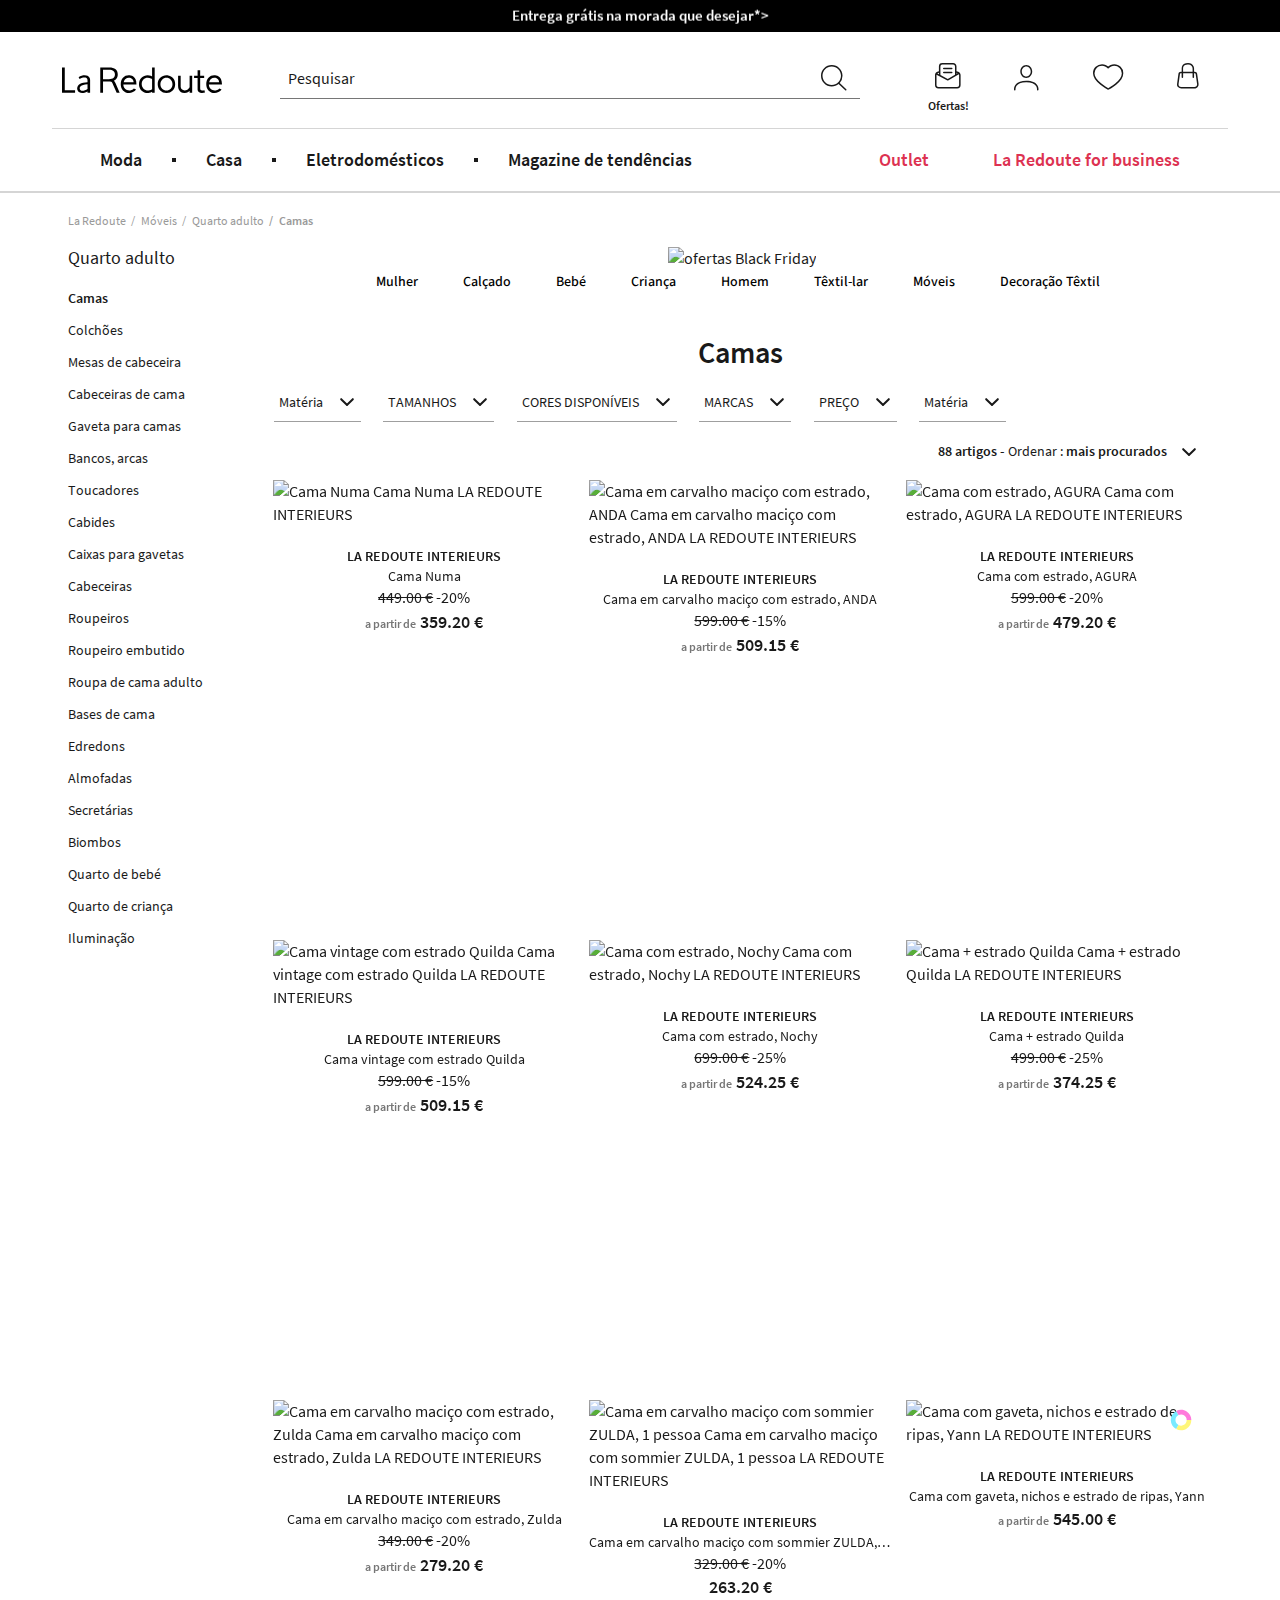
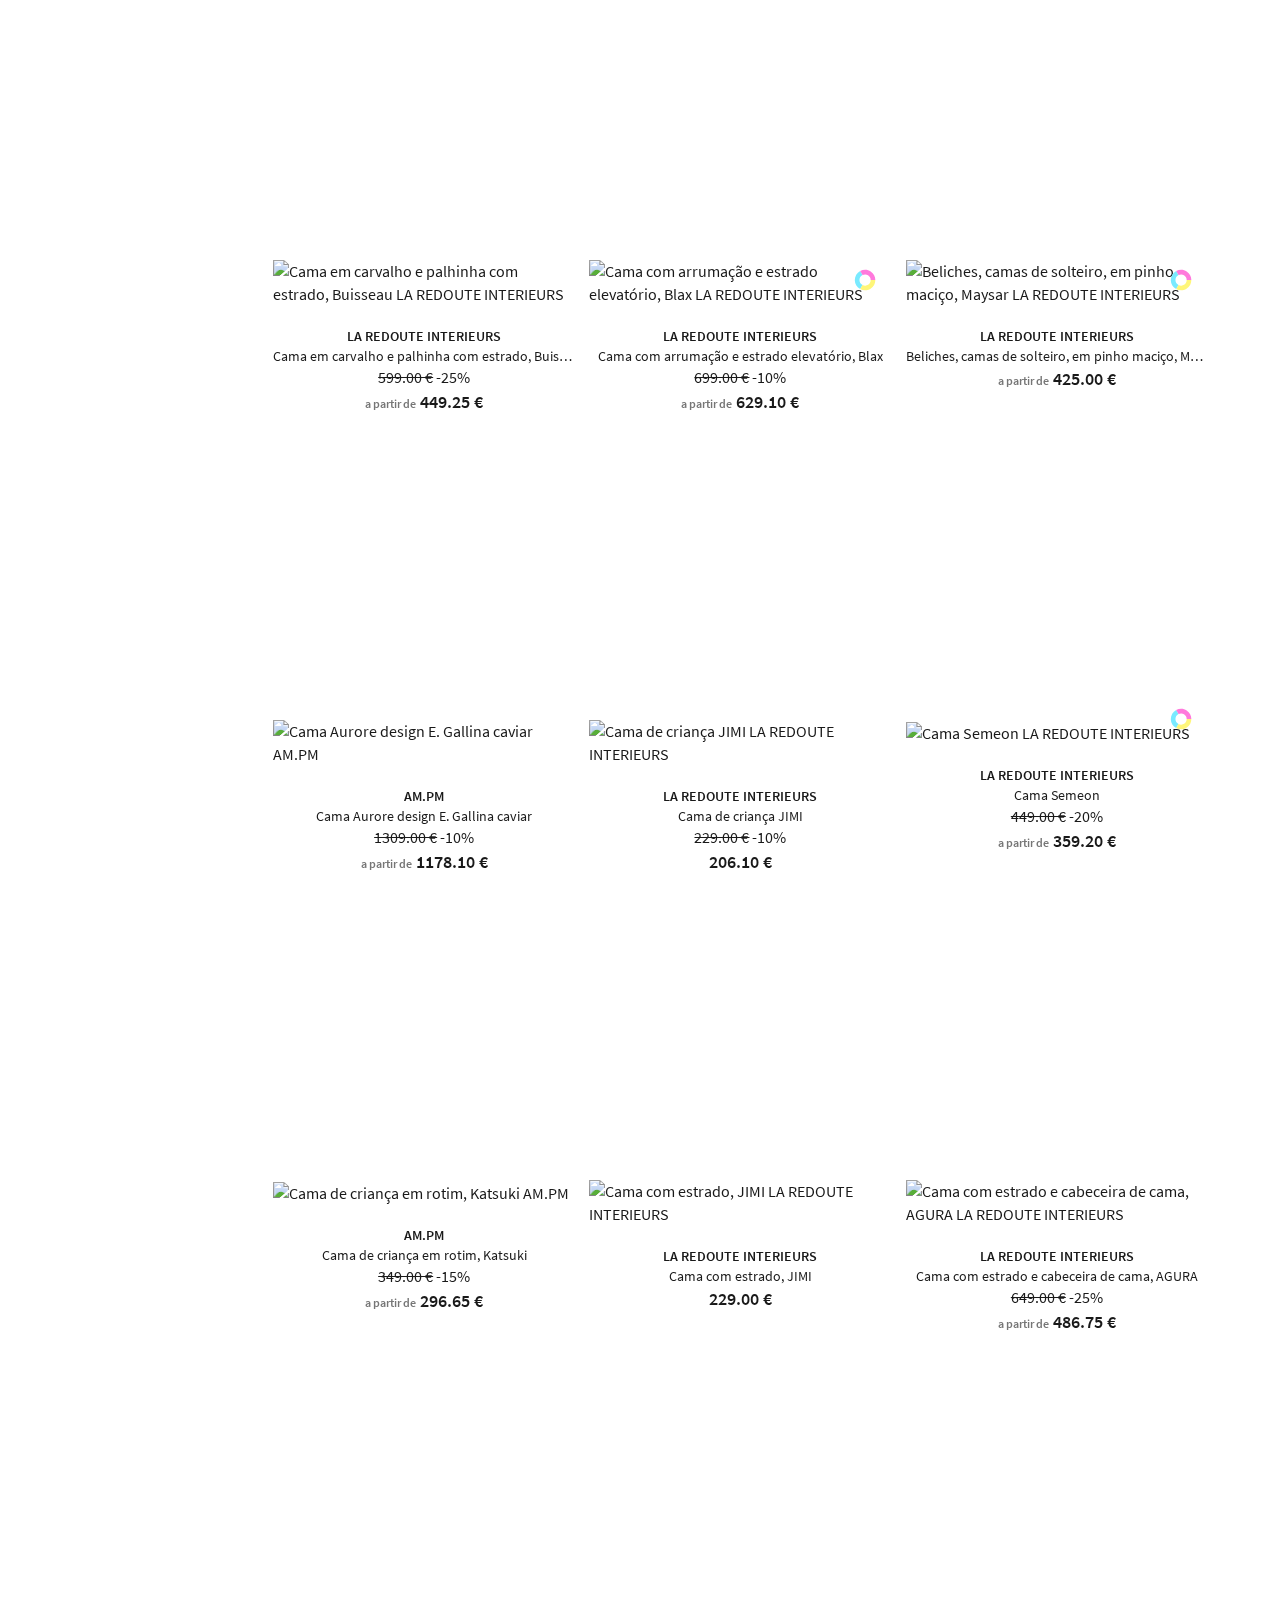
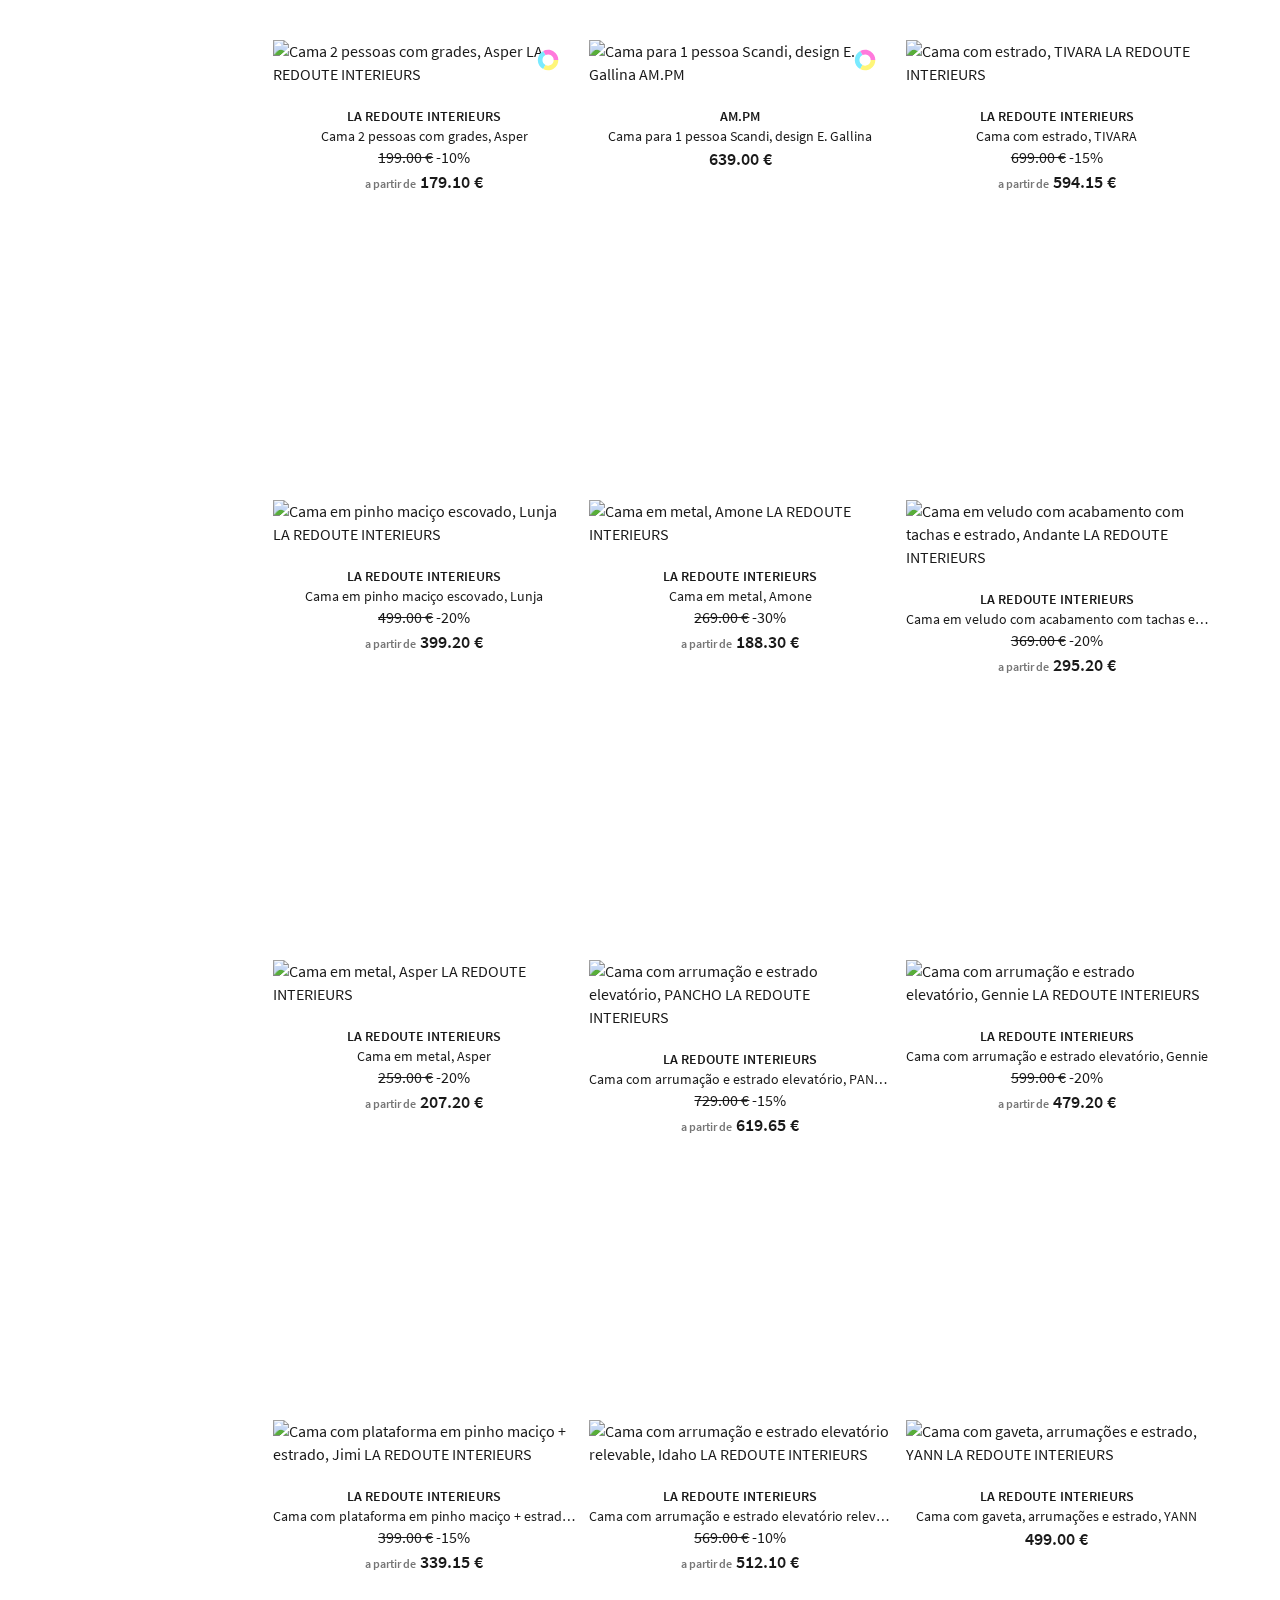
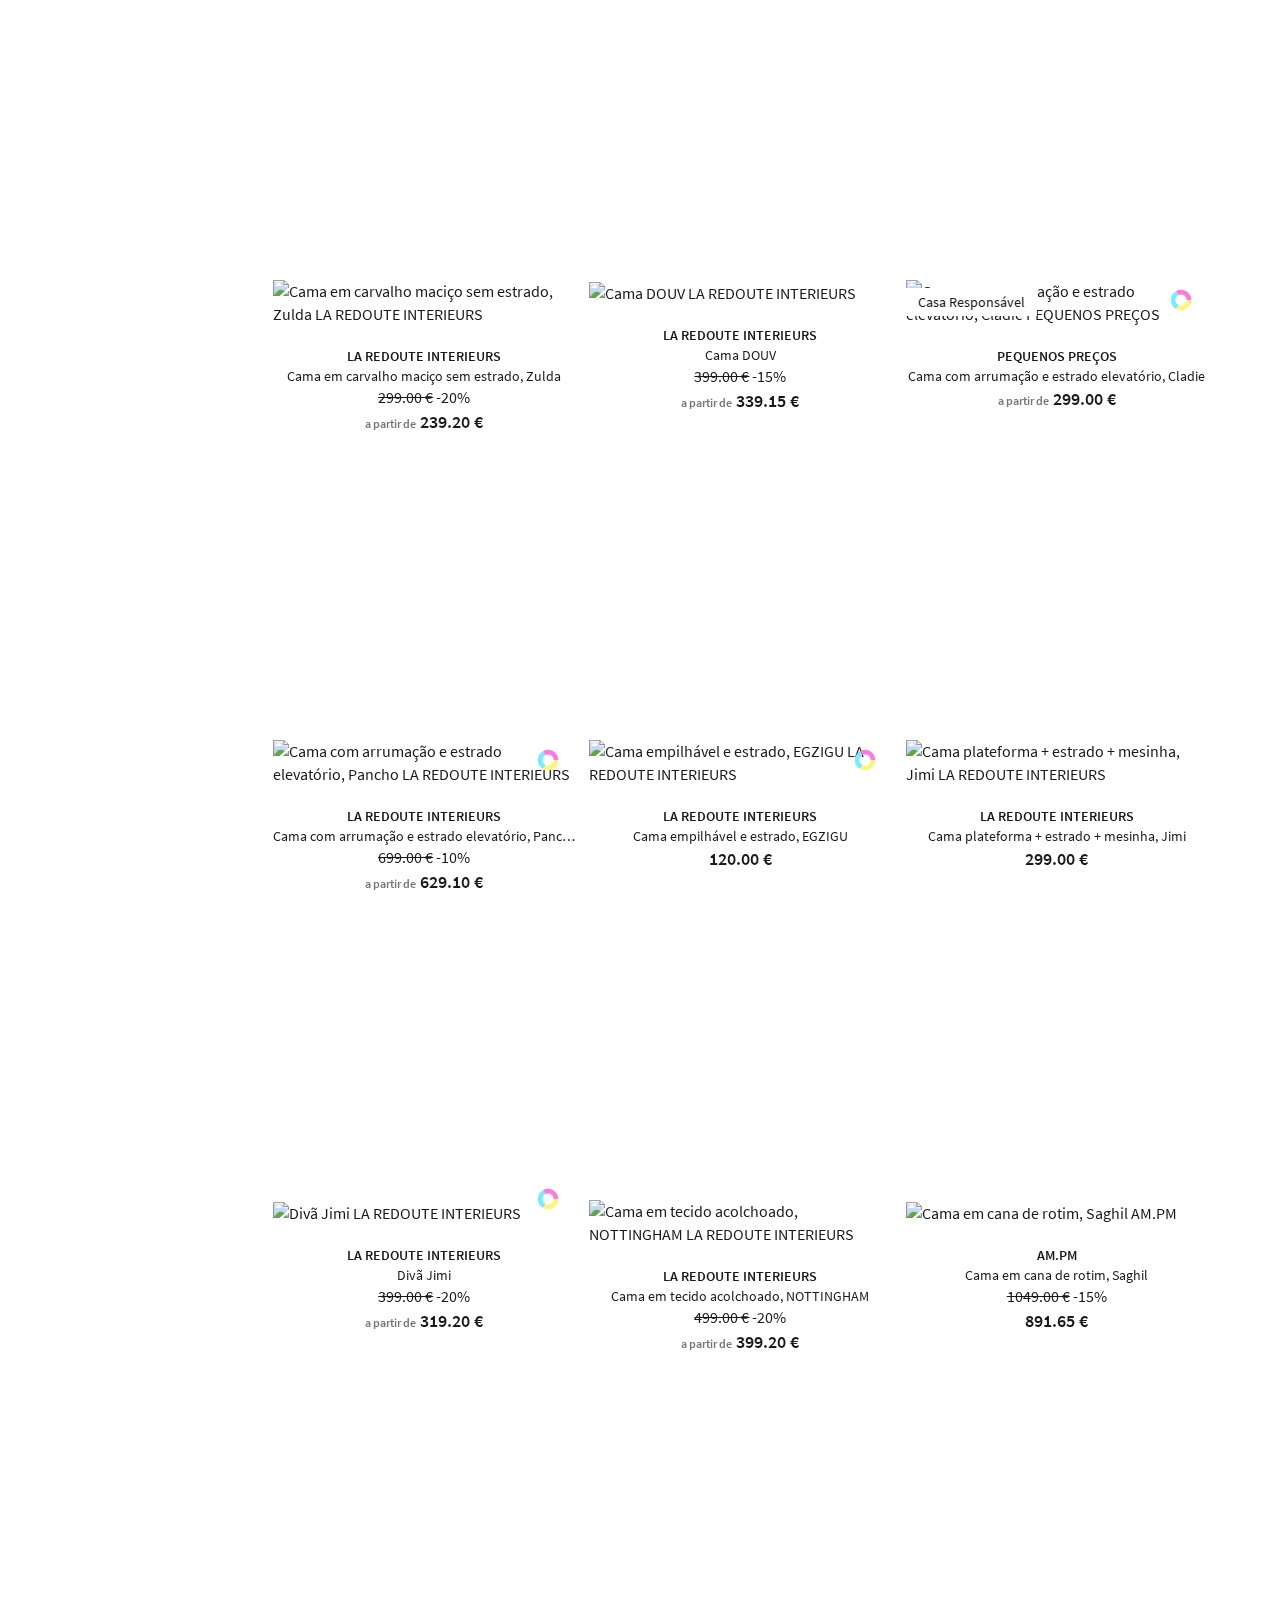
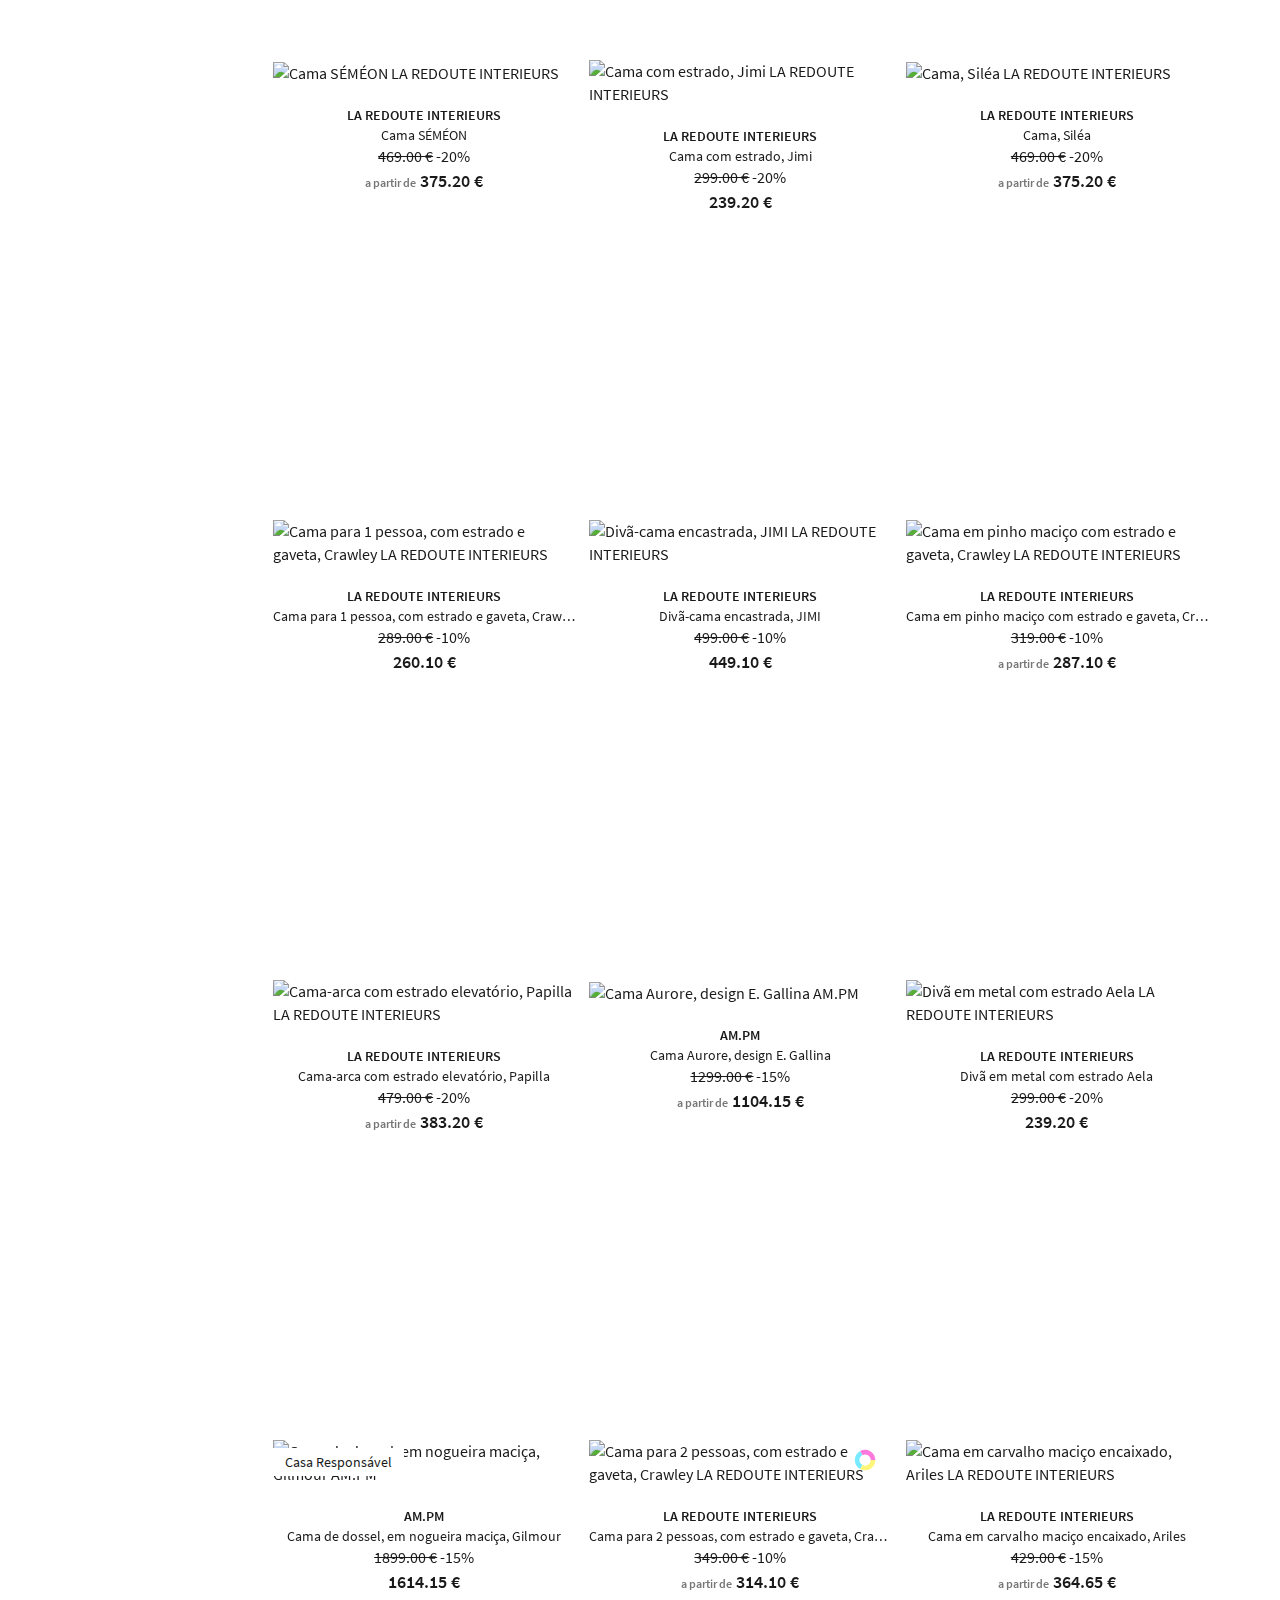
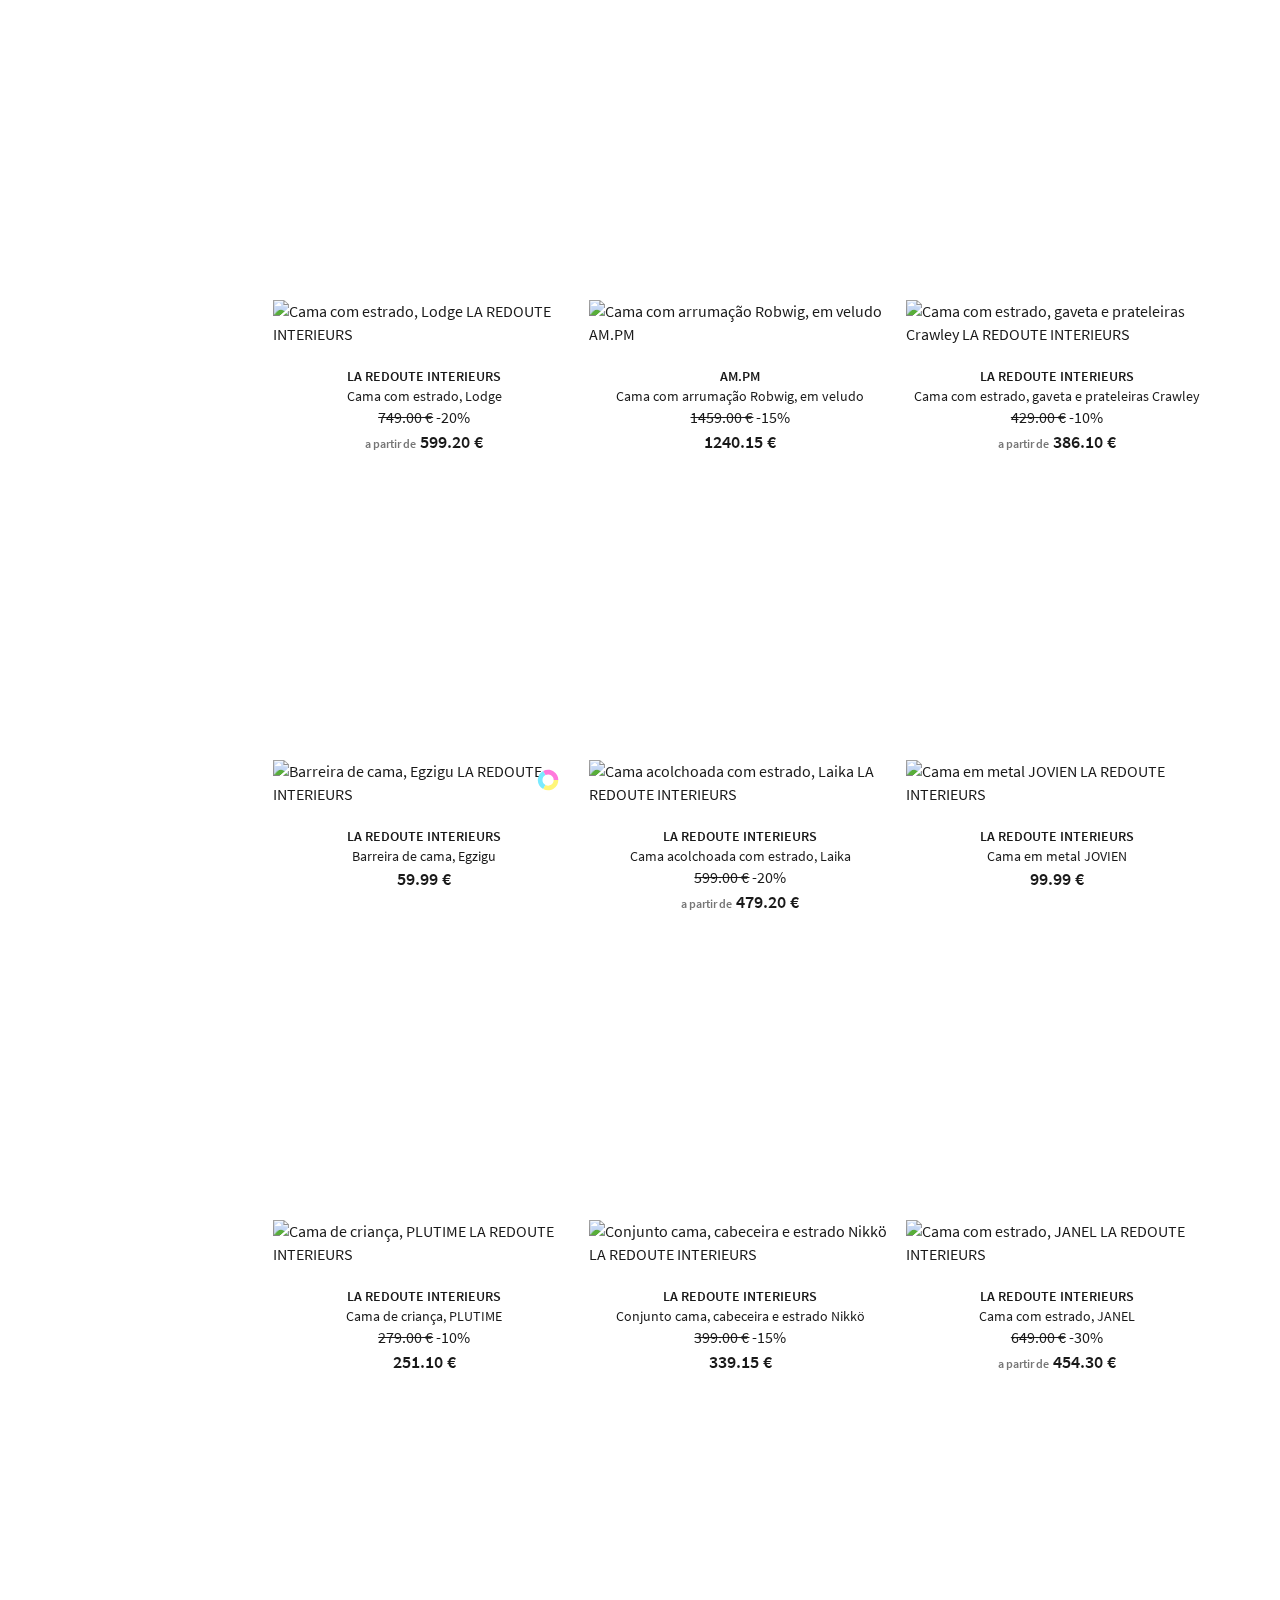
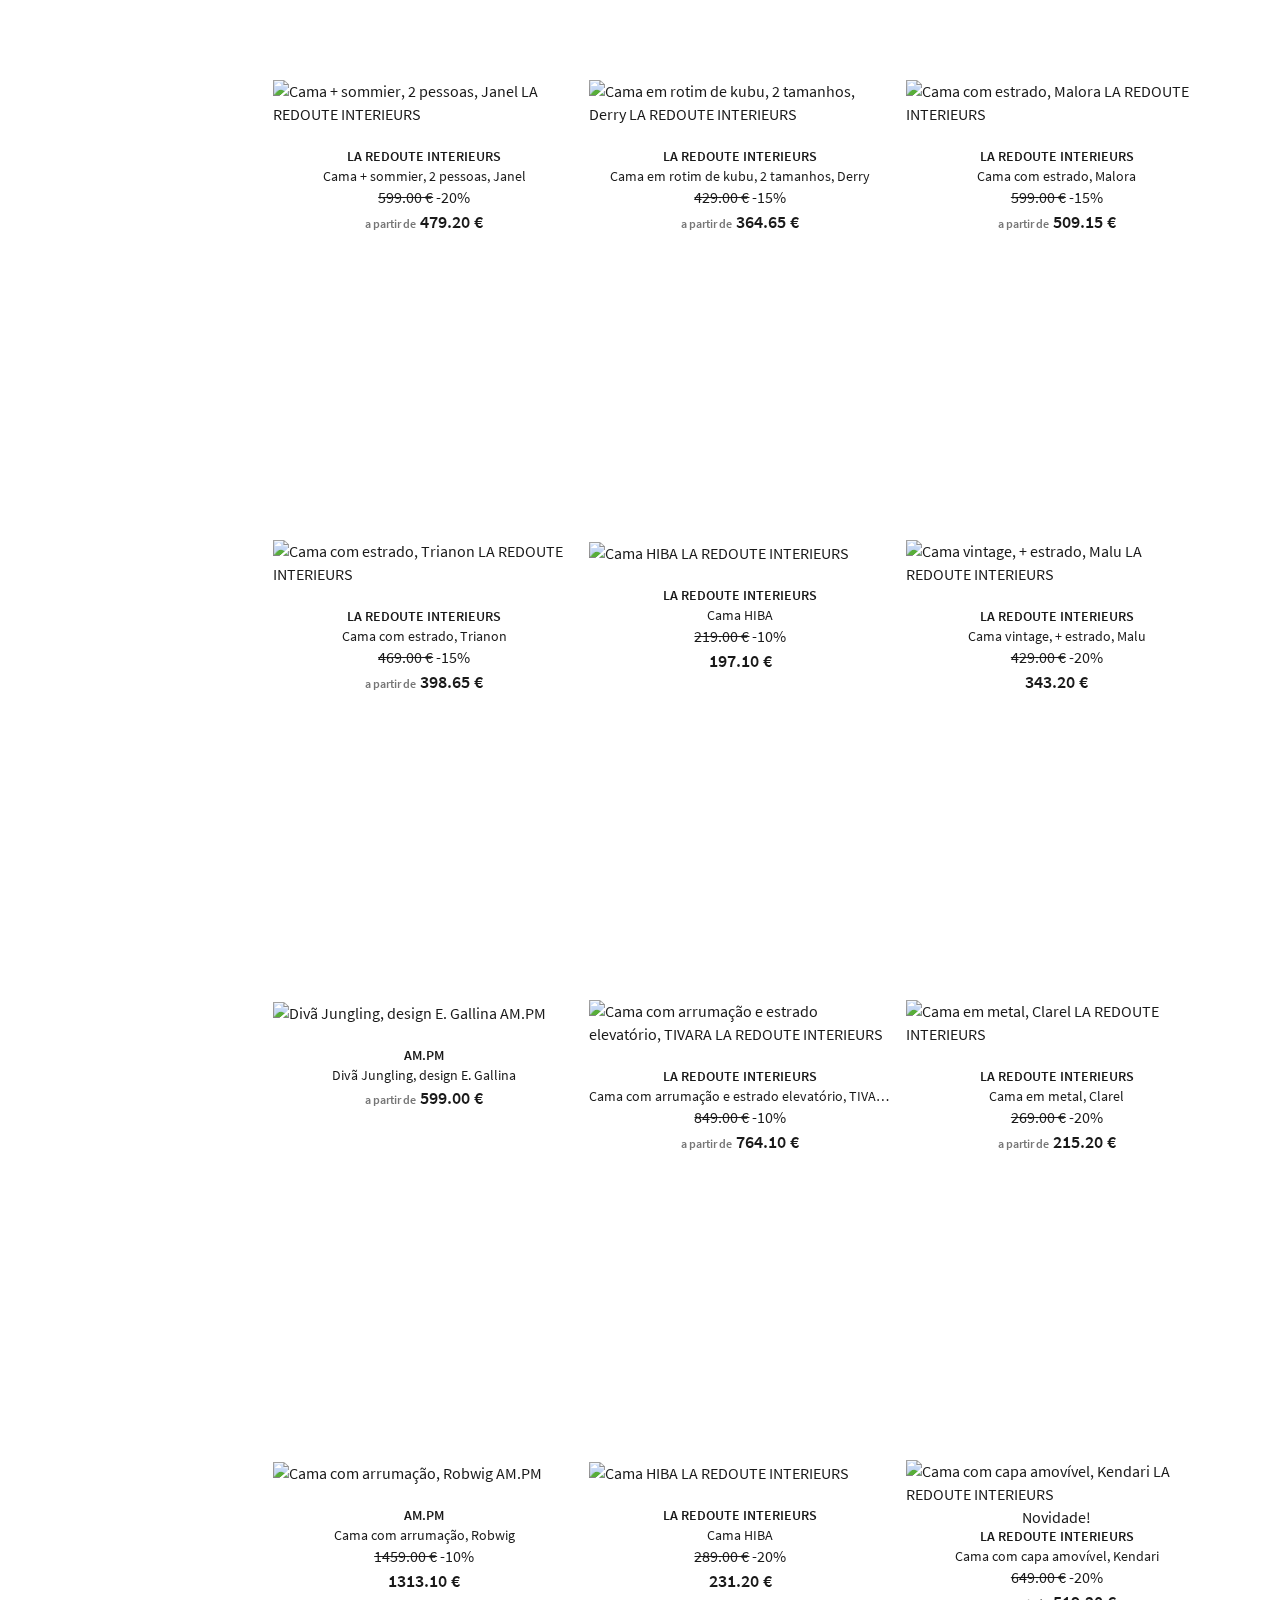
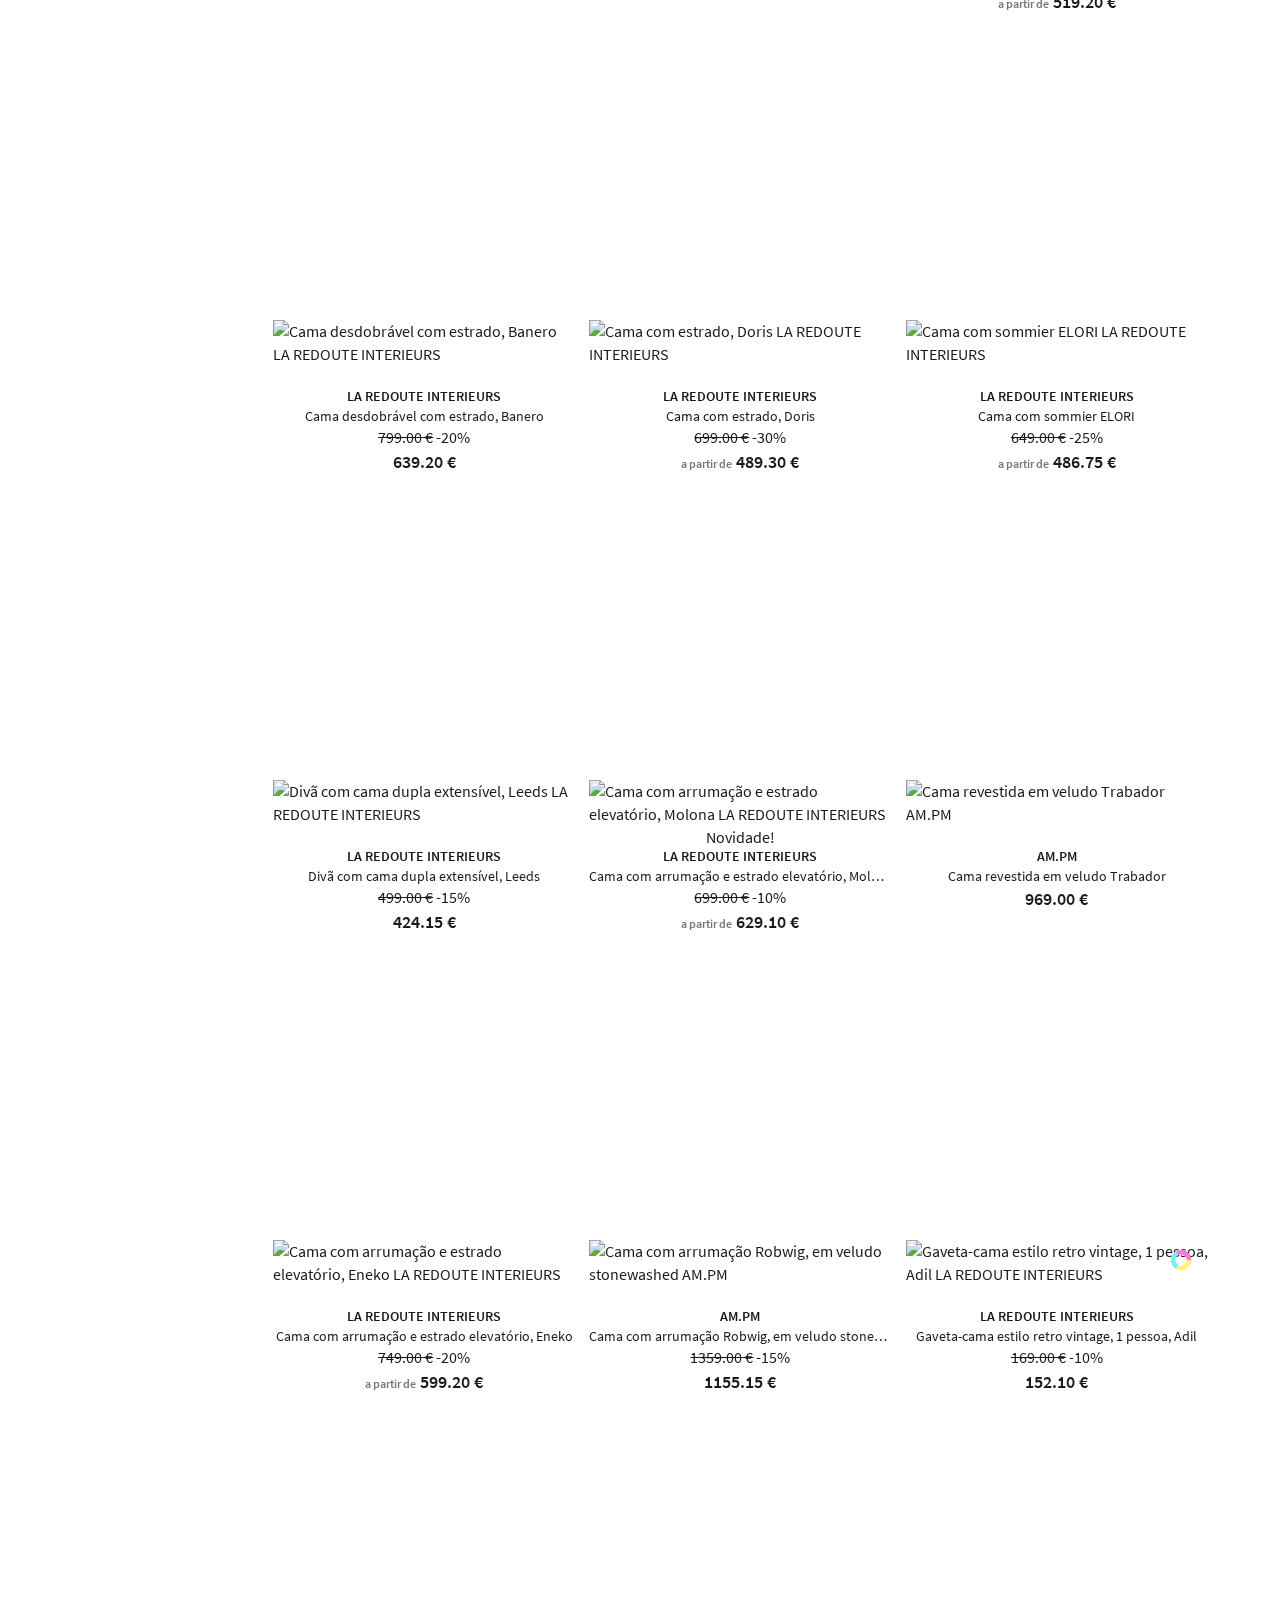
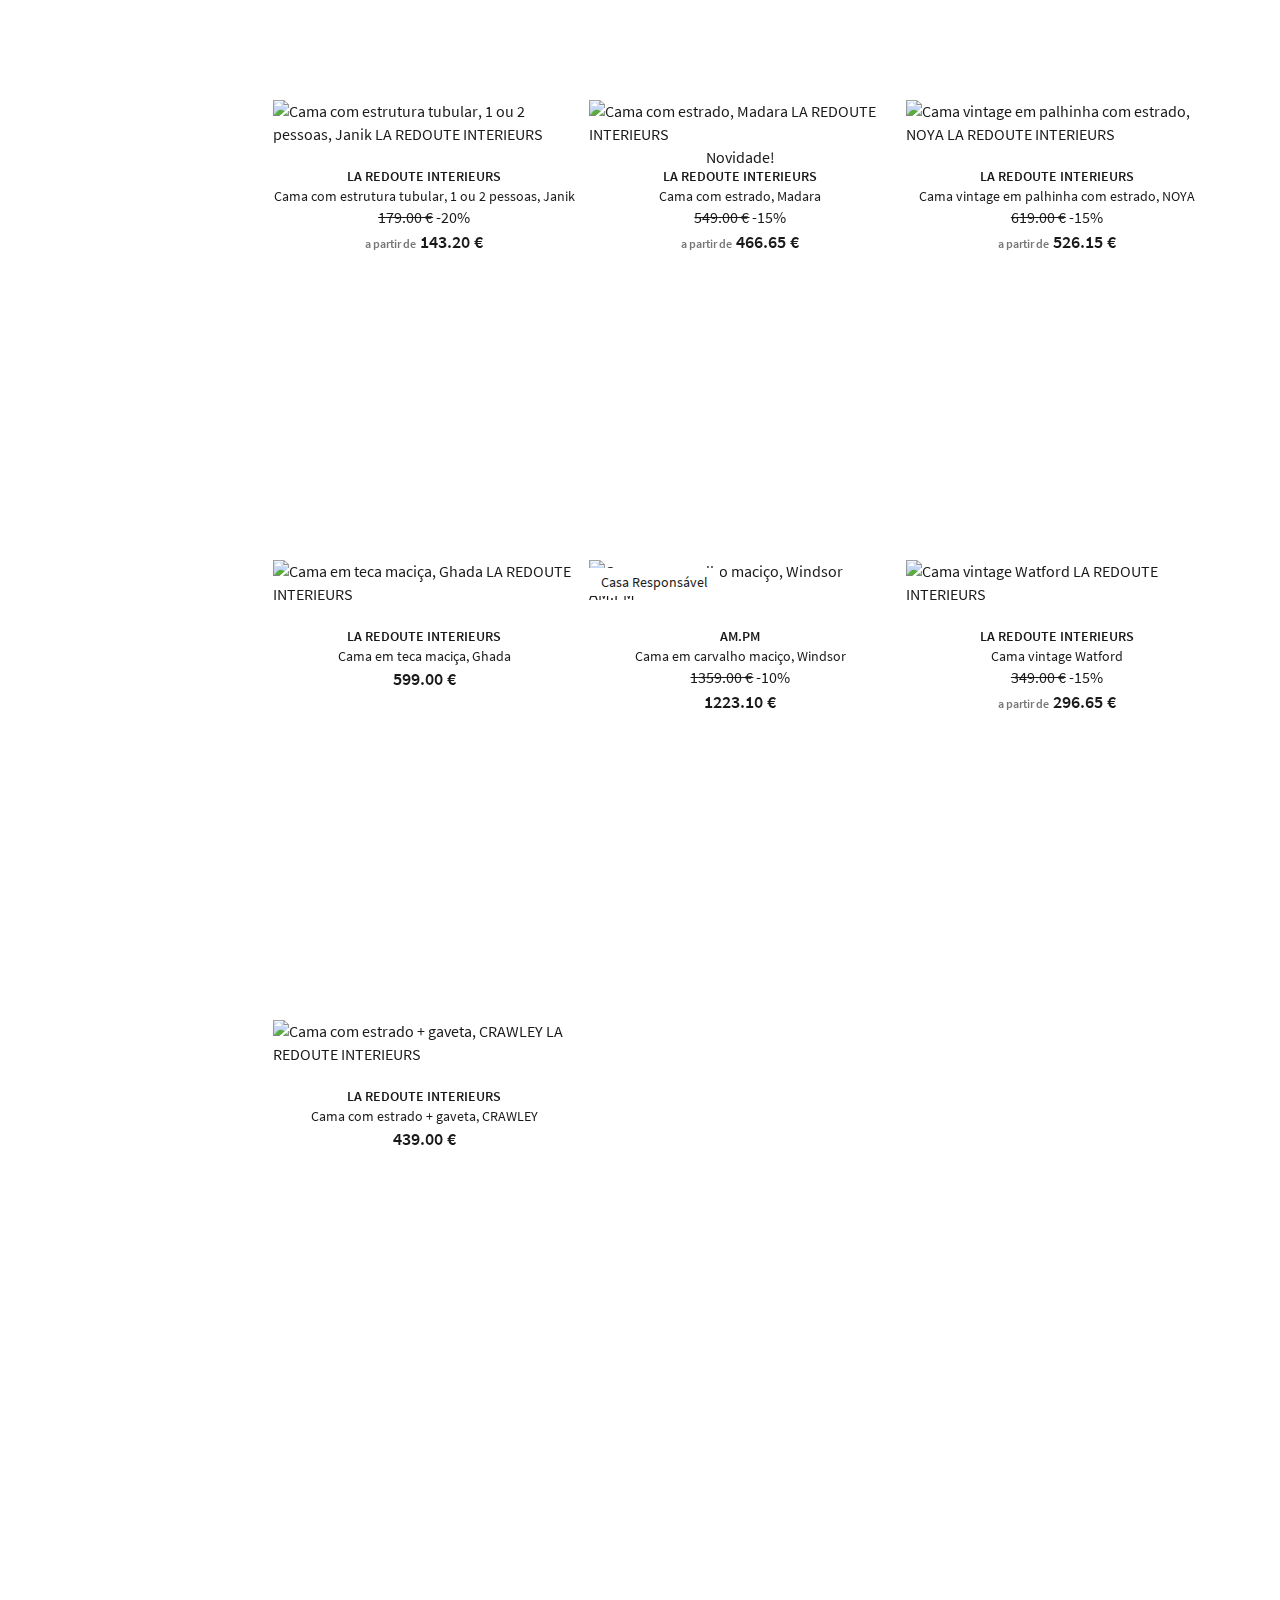
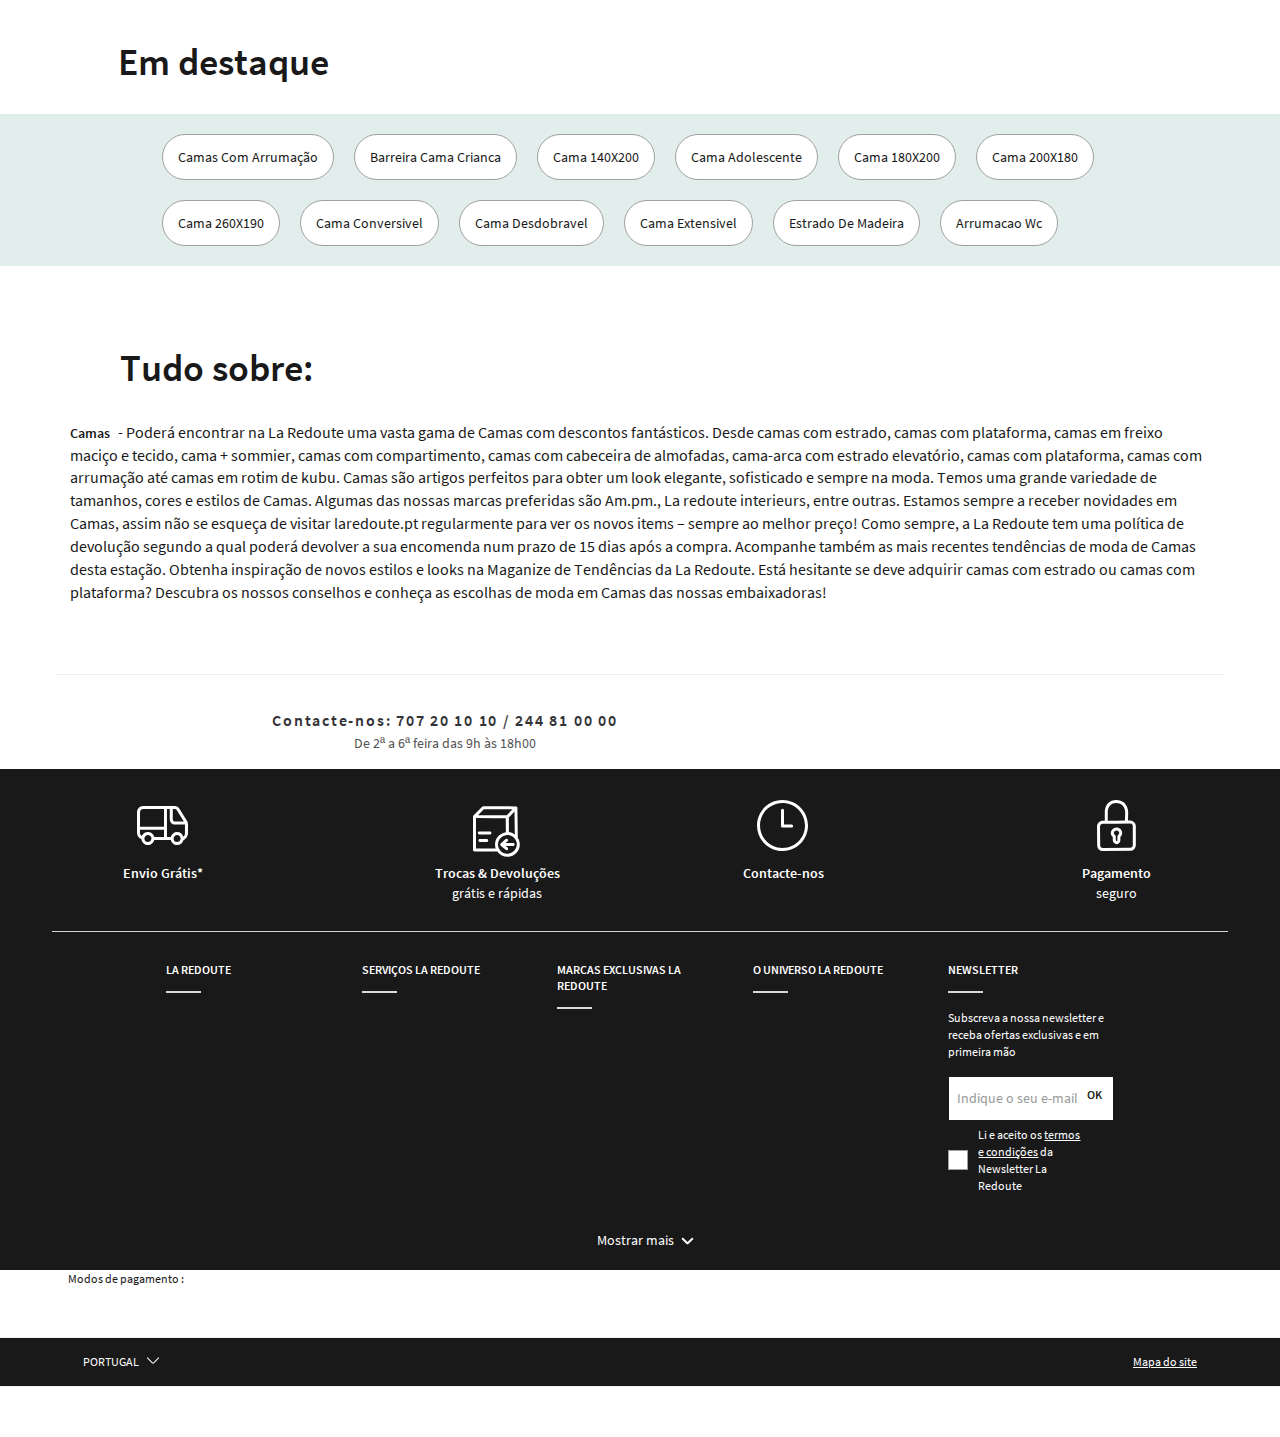
==== indexL.html @ d71190da "primeiro commit sem erros no html" ====
<!DOCTYPE html>
<html>
<head>
    <title>Camas   | La Redoute</title>
    <meta http-equiv="Content-Type" content="text/html; charset=utf-8">
    <meta http-equiv="X-UA-Compatible" content="IE=edge">
    <meta name="viewport" content="width=device-width, initial-scale=1.0, user-scalable=no, maximum-scale=1">
    <meta name="format-detection" content="telephone=no">
        <meta name="description" content="Descubra as Novidades em Camas na La Redoute. Aproveite as Fantásticas Promoções na Nova Coleção!">
    <meta name="apple-mobile-web-app-title" content="La Redoute">
    <meta name="author">
        
<script type="application/ld+json">{"@context":"https://schema.org/","@type":"Product","name":"Camas","description":"Descubra as Novidades em Camas na La Redoute. Aproveite as Fantásticas Promoções na Nova Coleção!","aggregateRating":{"@type":"AggregateRating","ratingValue":"4.08","reviewCount":"4996","bestRating": "5"}}</script>            <meta id="metaSmartAppBanner" name="apple-itunes-app" content="app-id=393136788" />
        <meta id="metaAndroidSmartAppBanner" name="google-play-app" content="app-id=com.ocito.laredoute" />
        
    <link href="https://fonts.googleapis.com/css?family=Source+Sans+Pro:400,600,700&display=swap" rel="stylesheet">
    <link href="css/mastercss.css" rel="stylesheet"/>

    <link href="css/plpcss.css" rel="stylesheet"/>

    <script type="text/javascript">var contextInfo={"Customer":{"IsLoggedIn":false,"IsIdentified":false,"IsLoyaltyProgram":false},"PageType":"ListPage","PageCategory":"Unknown","Products":[{"ProductId":"350081866","CategoryId":75412},{"ProductId":"350124460","CategoryId":75412},{"ProductId":"350074266","CategoryId":75412},{"ProductId":"350057247","CategoryId":75412},{"ProductId":"350192148","CategoryId":75412},{"ProductId":"324522010","CategoryId":75412},{"ProductId":"350041542","CategoryId":75412},{"ProductId":"350080581","CategoryId":75412},{"ProductId":"324427443","CategoryId":75412},{"ProductId":"350157760","CategoryId":75412},{"ProductId":"324419822","CategoryId":-1},{"ProductId":"324363363","CategoryId":75425},{"ProductId":"350153830","CategoryId":75412},{"ProductId":"350088378","CategoryId":75412},{"ProductId":"350039929","CategoryId":75412},{"ProductId":"350055370","CategoryId":228763},{"ProductId":"350102240","CategoryId":75412},{"ProductId":"350077035","CategoryId":75412},{"ProductId":"324393530","CategoryId":75412},{"ProductId":"350050331","CategoryId":228763},{"ProductId":"350146215","CategoryId":75412},{"ProductId":"324518193","CategoryId":75412},{"ProductId":"350179052","CategoryId":75412},{"ProductId":"350195800","CategoryId":75412},{"ProductId":"350014814","CategoryId":75412},{"ProductId":"350126120","CategoryId":75412},{"ProductId":"324517733","CategoryId":75412},{"ProductId":"324481772","CategoryId":75412},{"ProductId":"350157770","CategoryId":75412},{"ProductId":"350103109","CategoryId":75424},{"ProductId":"350041543","CategoryId":75412},{"ProductId":"350145945","CategoryId":75412},{"ProductId":"350021262","CategoryId":75412},{"ProductId":"324419824","CategoryId":75412},{"ProductId":"350062918","CategoryId":75412},{"ProductId":"324517994","CategoryId":75412},{"ProductId":"324518132","CategoryId":75412},{"ProductId":"350081876","CategoryId":75412},{"ProductId":"350172132","CategoryId":75412},{"ProductId":"350117402","CategoryId":75412},{"ProductId":"350155854","CategoryId":75412},{"ProductId":"350174004","CategoryId":75412},{"ProductId":"324219163","CategoryId":75412},{"ProductId":"350037124","CategoryId":75424},{"ProductId":"324219161","CategoryId":75412},{"ProductId":"350041744","CategoryId":75412},{"ProductId":"350114919","CategoryId":75412},{"ProductId":"350041020","CategoryId":75423},{"ProductId":"350169695","CategoryId":75412},{"ProductId":"324218092","CategoryId":75412},{"ProductId":"350021723","CategoryId":75412},{"ProductId":"350192827","CategoryId":75412},{"ProductId":"350138178","CategoryId":75412},{"ProductId":"324479812","CategoryId":75412},{"ProductId":"324394335","CategoryId":75412},{"ProductId":"350193427","CategoryId":75412},{"ProductId":"324518160","CategoryId":75412},{"ProductId":"350042276","CategoryId":75412},{"ProductId":"324518157","CategoryId":75412},{"ProductId":"350084615","CategoryId":75412},{"ProductId":"324503511","CategoryId":75412},{"ProductId":"324146194","CategoryId":75412},{"ProductId":"350192878","CategoryId":75412},{"ProductId":"350157248","CategoryId":75412},{"ProductId":"350121653","CategoryId":75412},{"ProductId":"324518935","CategoryId":75412},{"ProductId":"350056551","CategoryId":228763},{"ProductId":"350126122","CategoryId":75412},{"ProductId":"350179058","CategoryId":75412},{"ProductId":"350114555","CategoryId":75412},{"ProductId":"350121615","CategoryId":75412},{"ProductId":"350193167","CategoryId":75412},{"ProductId":"350150519","CategoryId":75412},{"ProductId":"350174148","CategoryId":75412},{"ProductId":"350086326","CategoryId":75412},{"ProductId":"324276893","CategoryId":75412},{"ProductId":"350193483","CategoryId":75412},{"ProductId":"350056486","CategoryId":75412},{"ProductId":"324218179","CategoryId":75412},{"ProductId":"350138175","CategoryId":75412},{"ProductId":"324449647","CategoryId":75412},{"ProductId":"324444244","CategoryId":75412},{"ProductId":"350195521","CategoryId":75412},{"ProductId":"350124080","CategoryId":75412},{"ProductId":"350192865","CategoryId":-1},{"ProductId":"350155224","CategoryId":75412},{"ProductId":"350036347","CategoryId":75412},{"ProductId":"350102155","CategoryId":75412}],"ShoppingCart":{"Line":[],"TotalToPay":0,"DeliveryMethods":[]},"CategoryId":75412,"VirtualSite":"Laredoute","RecoContext":"default","BreadCrumbDetail":[{"Id":100,"Name":"La Redoute","WebInfo":{},"Summary":{},"BreadCrumb":[]},{"Id":75363,"Name":"Móveis","WebInfo":{},"Summary":{},"BreadCrumb":[]},{"Id":75409,"Name":"Quarto adulto","WebInfo":{},"Summary":{},"BreadCrumb":[]},{"Id":75412,"Name":"Camas","WebInfo":{},"Summary":{},"BreadCrumb":[]}],"RecoEngineAgent":"R_Disabled_L_Disabled","RecoEngineAgentURL":"//ws-redpt.web-boosting.net","Breadcrumb":[100,75363,75409,75412],"SocialProfile":{"Facebook":{"AppId":"221351567930017"}},"Configuration":{"ConfigCookieManager":{"InitSegmentationCookie":true,"EnableSegmentationCookie":false},"ConfigFlags":{"EnableVendorReviews":true,"CheckCouponDisabled":false,"CheckCouponDisabledIfLoggedIn":false,"SetUpDirectDebitEnabled":false,"RecaptchaPublicKey":"6LfrRwgUAAAAAFEuRDGKgQaPu50jROCz1aQCxocq","IsCerberus":false,"LoadGlobalE":false,"CheckoutBackOffice":"","EnableGetCustomerPersonalisationData":false,"EnableUIRTA":false,"EnableCVV":false},"ConfigSiteSelectorAfricaShop":{"IsEnabled":false,"IsActivated":false}},"EnvironmentLocale":"pt-PT","EnvironmentSiteId":6,"Agent":{"ProductPage":"ProductPageV2","ProductList":"ProductListV2","ListPage":{},"ProductDetails":{"LoadQuickZoomServiceUrl":"/services/serviceproduct.aspx/loadquickzoom","Version":"V001"}},"LocalContent":{},"ApplicationPath":""};</script>
    <script src="/js/6/pt-PT/masterpagejs_main?v=g-AXYbYsWSYMJUynWvYJBbCzu9XXqonmAWNrI_jbF4s1"></script>

            <script type="text/javascript">
            var siteSelectorConfig =
            {
                SupportedLanguages: ["fr", "it", "en", "es", "pt", "pl", "no", "se", "nl", "ru", "de"],
                RedirectPreferenceDuration: '0',
                VisitorCountryCode: 'PT',
                Countries: [{CountryCode: "AF",SiteUrl: "laredoute.com",LayerType: "normal"},{CountryCode: "ZA",SiteUrl: "laredoute.com",LayerType: "normal"},{CountryCode: "AX",SiteUrl: "laredoute.com",LayerType: "nodelivery"},{CountryCode: "AL",SiteUrl: "laredoute.com",LayerType: "normal"},{CountryCode: "DZ",SiteUrl: "laredoute.com",LayerType: "nodelivery"},{CountryCode: "DE",SiteUrl: "laredoute.com",LayerType: "normal"},{CountryCode: "AD",SiteUrl: "laredoute.com",LayerType: "normal"},{CountryCode: "AO",SiteUrl: "laredoute.com",LayerType: "normal"},{CountryCode: "AI",SiteUrl: "laredoute.com",LayerType: "normal"},{CountryCode: "AQ",SiteUrl: "laredoute.com",LayerType: "nodelivery"},{CountryCode: "AG",SiteUrl: "laredoute.com",LayerType: "normal"},{CountryCode: "SA",SiteUrl: "laredoute.com",LayerType: "normal"},{CountryCode: "AR",SiteUrl: "laredoute.com",LayerType: "normal"},{CountryCode: "AM",SiteUrl: "laredoute.com",LayerType: "normal"},{CountryCode: "AW",SiteUrl: "laredoute.com",LayerType: "nodelivery"},{CountryCode: "AU",SiteUrl: "laredoute.com",LayerType: "normal"},{CountryCode: "AT",SiteUrl: "laredoute.com",LayerType: "normal"},{CountryCode: "AZ",SiteUrl: "laredoute.com",LayerType: "normal"},{CountryCode: "BS",SiteUrl: "laredoute.com",LayerType: "normal"},{CountryCode: "BH",SiteUrl: "laredoute.com",LayerType: "normal"},{CountryCode: "BD",SiteUrl: "laredoute.com",LayerType: "normal"},{CountryCode: "BB",SiteUrl: "laredoute.fr",LayerType: "normal"},{CountryCode: "BY",SiteUrl: "laredoute.com",LayerType: "normal"},{CountryCode: "BE",SiteUrl: "laredoute.be",LayerType: "normal"},{CountryCode: "BZ",SiteUrl: "laredoute.com",LayerType: "normal"},{CountryCode: "BJ",SiteUrl: "laredoute.com",LayerType: "normal"},{CountryCode: "BM",SiteUrl: "laredoute.com",LayerType: "normal"},{CountryCode: "BT",SiteUrl: "laredoute.com",LayerType: "normal"},{CountryCode: "BO",SiteUrl: "laredoute.com",LayerType: "normal"},{CountryCode: "BA",SiteUrl: "laredoute.com",LayerType: "normal"},{CountryCode: "BW",SiteUrl: "laredoute.com",LayerType: "normal"},{CountryCode: "BR",SiteUrl: "laredoute.com",LayerType: "normal"},{CountryCode: "BN",SiteUrl: "laredoute.com",LayerType: "normal"},{CountryCode: "BG",SiteUrl: "laredoute.com",LayerType: "normal"},{CountryCode: "BF",SiteUrl: "laredoute.com",LayerType: "normal"},{CountryCode: "BI",SiteUrl: "laredoute.com",LayerType: "normal"},{CountryCode: "KY",SiteUrl: "laredoute.fr",LayerType: "normal"},{CountryCode: "KH",SiteUrl: "laredoute.com",LayerType: "normal"},{CountryCode: "CM",SiteUrl: "laredoute.com",LayerType: "nodelivery"},{CountryCode: "CA",SiteUrl: "laredoute.com",LayerType: "normal"},{CountryCode: "CV",SiteUrl: "laredoute.com",LayerType: "normal"},{CountryCode: "CF",SiteUrl: "laredoute.com",LayerType: "normal"},{CountryCode: "CL",SiteUrl: "laredoute.com",LayerType: "normal"},{CountryCode: "CN",SiteUrl: "laredoute.cn",LayerType: "normal"},{CountryCode: "CX",SiteUrl: "laredoute.com",LayerType: "nodelivery"},{CountryCode: "CY",SiteUrl: "laredoute.com",LayerType: "normal"},{CountryCode: "CO",SiteUrl: "laredoute.com",LayerType: "normal"},{CountryCode: "KM",SiteUrl: "laredoute.com",LayerType: "normal"},{CountryCode: "CG",SiteUrl: "laredoute.com",LayerType: "nodelivery"},{CountryCode: "CD",SiteUrl: "laredoute.com",LayerType: "nodelivery"},{CountryCode: "CK",SiteUrl: "laredoute.com",LayerType: "nodelivery"},{CountryCode: "KR",SiteUrl: "laredoute.co.kr",LayerType: "normal"},{CountryCode: "KP",SiteUrl: "laredoute.com",LayerType: "nodelivery"},{CountryCode: "CR",SiteUrl: "laredoute.com",LayerType: "normal"},{CountryCode: "CI",SiteUrl: "www.africashop.com",LayerType: "normal"},{CountryCode: "HR",SiteUrl: "laredoute.hr",LayerType: "normal"},{CountryCode: "CU",SiteUrl: "laredoute.fr",LayerType: "normal"},{CountryCode: "CW",SiteUrl: "laredoute.com",LayerType: "nodelivery"},{CountryCode: "DK",SiteUrl: "laredoute.se",LayerType: "normal"},{CountryCode: "DJ",SiteUrl: "laredoute.com",LayerType: "normal"},{CountryCode: "DO",SiteUrl: "laredoute.com",LayerType: "normal"},{CountryCode: "DM",SiteUrl: "laredoute.com",LayerType: "normal"},{CountryCode: "EG",SiteUrl: "laredoute.com",LayerType: "normal"},{CountryCode: "SV",SiteUrl: "laredoute.com",LayerType: "normal"},{CountryCode: "AE",SiteUrl: "laredoute.com",LayerType: "normal"},{CountryCode: "EC",SiteUrl: "laredoute.com",LayerType: "normal"},{CountryCode: "ER",SiteUrl: "laredoute.com",LayerType: "nodelivery"},{CountryCode: "ES",SiteUrl: "laredoute.es",LayerType: "normal"},{CountryCode: "EE",SiteUrl: "laredoute.com",LayerType: "normal"},{CountryCode: "US",SiteUrl: "laredoute.com",LayerType: "normal"},{CountryCode: "ET",SiteUrl: "laredoute.com",LayerType: "nodelivery"},{CountryCode: "FO",SiteUrl: "laredoute.com",LayerType: "nodelivery"},{CountryCode: "FJ",SiteUrl: "laredoute.com",LayerType: "normal"},{CountryCode: "FI",SiteUrl: "laredoute.com",LayerType: "normal"},{CountryCode: "FR",SiteUrl: "laredoute.fr",LayerType: "normal"},{CountryCode: "GA",SiteUrl: "laredoute.com",LayerType: "normal"},{CountryCode: "GM",SiteUrl: "laredoute.com",LayerType: "nodelivery"},{CountryCode: "GE",SiteUrl: "laredoute.com",LayerType: "normal"},{CountryCode: "GS",SiteUrl: "laredoute.com",LayerType: "normal"},{CountryCode: "GH",SiteUrl: "laredoute.com",LayerType: "normal"},{CountryCode: "GI",SiteUrl: "laredoute.com",LayerType: "normal"},{CountryCode: "GR",SiteUrl: "laredoute.gr",LayerType: "normal"},{CountryCode: "GD",SiteUrl: "laredoute.com",LayerType: "normal"},{CountryCode: "GL",SiteUrl: "laredoute.com",LayerType: "normal"},{CountryCode: "GP",SiteUrl: "laredoute.fr",LayerType: "normal"},{CountryCode: "GU",SiteUrl: "laredoute.com",LayerType: "nodelivery"},{CountryCode: "GT",SiteUrl: "laredoute.com",LayerType: "normal"},{CountryCode: "GG",SiteUrl: "laredoute.com",LayerType: "normal"},{CountryCode: "GN",SiteUrl: "laredoute.com",LayerType: "normal"},{CountryCode: "GW",SiteUrl: "laredoute.com",LayerType: "nodelivery"},{CountryCode: "GQ",SiteUrl: "laredoute.com",LayerType: "normal"},{CountryCode: "GY",SiteUrl: "laredoute.com",LayerType: "normal"},{CountryCode: "GF",SiteUrl: "laredoute.fr",LayerType: "normal"},{CountryCode: "HT",SiteUrl: "laredoute.com",LayerType: "normal"},{CountryCode: "HN",SiteUrl: "laredoute.com",LayerType: "normal"},{CountryCode: "HK",SiteUrl: "laredoute.com",LayerType: "normal"},{CountryCode: "HU",SiteUrl: "laredoute.com",LayerType: "normal"},{CountryCode: "VG",SiteUrl: "laredoute.com",LayerType: "nodelivery"},{CountryCode: "VI",SiteUrl: "laredoute.com",LayerType: "nodelivery"},{CountryCode: "IN",SiteUrl: "laredoute.com",LayerType: "normal"},{CountryCode: "ID",SiteUrl: "laredoute.com",LayerType: "normal"},{CountryCode: "IR",SiteUrl: "laredoute.fr",LayerType: "normal"},{CountryCode: "IQ",SiteUrl: "laredoute.com",LayerType: "normal"},{CountryCode: "IE",SiteUrl: "laredoute.com",LayerType: "normal"},{CountryCode: "IS",SiteUrl: "laredoute.com",LayerType: "normal"},{CountryCode: "IL",SiteUrl: "laredoute.com",LayerType: "normal"},{CountryCode: "IT",SiteUrl: "laredoute.it",LayerType: "normal"},{CountryCode: "JM",SiteUrl: "laredoute.com",LayerType: "normal"},{CountryCode: "JP",SiteUrl: "laredoute.com",LayerType: "normal"},{CountryCode: "JE",SiteUrl: "laredoute.com",LayerType: "normal"},{CountryCode: "JO",SiteUrl: "laredoute.com",LayerType: "normal"},{CountryCode: "KZ",SiteUrl: "laredoute.com",LayerType: "normal"},{CountryCode: "KE",SiteUrl: "laredoute.com",LayerType: "normal"},{CountryCode: "KG",SiteUrl: "laredoute.com",LayerType: "normal"},{CountryCode: "KI",SiteUrl: "laredoute.com",LayerType: "nodelivery"},{CountryCode: "KW",SiteUrl: "laredoute.com",LayerType: "normal"},{CountryCode: "LA",SiteUrl: "laredoute.com",LayerType: "normal"},{CountryCode: "LS",SiteUrl: "laredoute.com",LayerType: "nodelivery"},{CountryCode: "LV",SiteUrl: "laredoute.com",LayerType: "normal"},{CountryCode: "LB",SiteUrl: "laredouteliban.com",LayerType: "normal"},{CountryCode: "LR",SiteUrl: "laredoute.com",LayerType: "nodelivery"},{CountryCode: "LY",SiteUrl: "laredoute.com",LayerType: "nodelivery"},{CountryCode: "LI",SiteUrl: "laredoute.com",LayerType: "normal"},{CountryCode: "LT",SiteUrl: "laredoute.com",LayerType: "normal"},{CountryCode: "LU",SiteUrl: "laredoute.be",LayerType: "normal"},{CountryCode: "MO",SiteUrl: "laredoute.com",LayerType: "normal"},{CountryCode: "MK",SiteUrl: "laredoute.com",LayerType: "normal"},{CountryCode: "MG",SiteUrl: "laredoute.com",LayerType: "normal"},{CountryCode: "MY",SiteUrl: "laredoute.com",LayerType: "normal"},{CountryCode: "MW",SiteUrl: "laredoute.com",LayerType: "nodelivery"},{CountryCode: "MV",SiteUrl: "laredoute.com",LayerType: "normal"},{CountryCode: "ML",SiteUrl: "laredoute.com",LayerType: "normal"},{CountryCode: "MT",SiteUrl: "laredoute.com",LayerType: "normal"},{CountryCode: "MP",SiteUrl: "laredoute.com",LayerType: "nodelivery"},{CountryCode: "MA",SiteUrl: "laredoute.ma",LayerType: "normal"},{CountryCode: "MH",SiteUrl: "laredoute.com",LayerType: "nodelivery"},{CountryCode: "MQ",SiteUrl: "laredoute.fr",LayerType: "normal"},{CountryCode: "MU",SiteUrl: "laredoute.com",LayerType: "normal"},{CountryCode: "MR",SiteUrl: "laredoute.com",LayerType: "normal"},{CountryCode: "YT",SiteUrl: "laredoute.fr",LayerType: "normal"},{CountryCode: "MX",SiteUrl: "laredoute.com",LayerType: "normal"},{CountryCode: "FM",SiteUrl: "laredoute.com",LayerType: "normal"},{CountryCode: "MD",SiteUrl: "laredoute.com",LayerType: "normal"},{CountryCode: "MC",SiteUrl: "laredoute.fr",LayerType: "normal"},{CountryCode: "MN",SiteUrl: "laredoute.com",LayerType: "normal"},{CountryCode: "ME",SiteUrl: "laredoute.com",LayerType: "normal"},{CountryCode: "MS",SiteUrl: "laredoute.com",LayerType: "nodelivery"},{CountryCode: "MZ",SiteUrl: "laredoute.com",LayerType: "normal"},{CountryCode: "MM",SiteUrl: "laredoute.com",LayerType: "nodelivery"},{CountryCode: "NA",SiteUrl: "laredoute.com",LayerType: "nodelivery"},{CountryCode: "NR",SiteUrl: "laredoute.com",LayerType: "nodelivery"},{CountryCode: "NP",SiteUrl: "laredoute.com",LayerType: "normal"},{CountryCode: "NI",SiteUrl: "laredoute.com",LayerType: "nodelivery"},{CountryCode: "NE",SiteUrl: "laredoute.com",LayerType: "normal"},{CountryCode: "NG",SiteUrl: "laredoute.com",LayerType: "nodelivery"},{CountryCode: "NU",SiteUrl: "laredoute.com",LayerType: "nodelivery"},{CountryCode: "NO",SiteUrl: "laredoute.no",LayerType: "normal"},{CountryCode: "NC",SiteUrl: "laredoute.fr",LayerType: "normal"},{CountryCode: "NZ",SiteUrl: "laredoute.com",LayerType: "normal"},{CountryCode: "OM",SiteUrl: "laredoute.com",LayerType: "normal"},{CountryCode: "UG",SiteUrl: "laredoute.com",LayerType: "normal"},{CountryCode: "UZ",SiteUrl: "laredoute.com",LayerType: "normal"},{CountryCode: "PK",SiteUrl: "laredoute.com",LayerType: "normal"},{CountryCode: "PW",SiteUrl: "laredoute.com",LayerType: "nodelivery"},{CountryCode: "PS",SiteUrl: "laredoute.com",LayerType: "nodelivery"},{CountryCode: "PA",SiteUrl: "laredoute.com",LayerType: "normal"},{CountryCode: "PG",SiteUrl: "laredoute.com",LayerType: "normal"},{CountryCode: "PY",SiteUrl: "laredoute.com",LayerType: "normal"},{CountryCode: "NL",SiteUrl: "laredoute.nl",LayerType: "normal"},{CountryCode: "PE",SiteUrl: "laredoute.com",LayerType: "normal"},{CountryCode: "PH",SiteUrl: "laredoute.com",LayerType: "normal"},{CountryCode: "PL",SiteUrl: "laredoute.pl",LayerType: "normal"},{CountryCode: "PF",SiteUrl: "laredoute.fr",LayerType: "normal"},{CountryCode: "PR",SiteUrl: "laredoute.com",LayerType: "normal"},{CountryCode: "PT",SiteUrl: "laredoute.pt",LayerType: "normal"},{CountryCode: "QA",SiteUrl: "laredoute.com",LayerType: "normal"},{CountryCode: "RE",SiteUrl: "laredoute.fr",LayerType: "normal"},{CountryCode: "RO",SiteUrl: "laredoute.ro",LayerType: "normal"},{CountryCode: "GB",SiteUrl: "laredoute.co.uk",LayerType: "normal"},{CountryCode: "RU",SiteUrl: "laredoute.ru",LayerType: "normal"},{CountryCode: "RW",SiteUrl: "laredoute.com",LayerType: "nodelivery"},{CountryCode: "EH",SiteUrl: "laredoute.ma",LayerType: "normal"},{CountryCode: "BL",SiteUrl: "laredoute.com",LayerType: "nodelivery"},{CountryCode: "KN",SiteUrl: "laredoute.fr",LayerType: "normal"},{CountryCode: "SM",SiteUrl: "laredoute.com",LayerType: "nodelivery"},{CountryCode: "MF",SiteUrl: "laredoute.com",LayerType: "nodelivery"},{CountryCode: "SX",SiteUrl: "laredoute.com",LayerType: "nodelivery"},{CountryCode: "PM",SiteUrl: "laredoute.fr",LayerType: "normal"},{CountryCode: "VA",SiteUrl: "laredoute.com",LayerType: ""},{CountryCode: "VC",SiteUrl: "laredoute.fr",LayerType: "normal"},{CountryCode: "SH",SiteUrl: "laredoute.com",LayerType: "nodelivery"},{CountryCode: "LC",SiteUrl: "laredoute.com",LayerType: "normal"},{CountryCode: "SB",SiteUrl: "laredoute.com",LayerType: "nodelivery"},{CountryCode: "WS",SiteUrl: "laredoute.com",LayerType: "nodelivery"},{CountryCode: "AS",SiteUrl: "laredoute.com",LayerType: "nodelivery"},{CountryCode: "ST",SiteUrl: "laredoute.fr",LayerType: "normal"},{CountryCode: "SN",SiteUrl: "www.africashop.com",LayerType: "normal"},{CountryCode: "RS",SiteUrl: "laredoute.com",LayerType: "normal"},{CountryCode: "SC",SiteUrl: "laredoute.fr",LayerType: "normal"},{CountryCode: "SL",SiteUrl: "laredoute.com",LayerType: "nodelivery"},{CountryCode: "SG",SiteUrl: "laredoute.com",LayerType: "normal"},{CountryCode: "SK",SiteUrl: "laredoute.com",LayerType: "normal"},{CountryCode: "SI",SiteUrl: "laredoute.si",LayerType: "normal"},{CountryCode: "SO",SiteUrl: "laredoute.fr",LayerType: "normal"},{CountryCode: "SD",SiteUrl: "laredoute.fr",LayerType: "normal"},{CountryCode: "SS",SiteUrl: "laredoute.com",LayerType: "nodelivery"},{CountryCode: "LK",SiteUrl: "laredoute.com",LayerType: "normal"},{CountryCode: "SE",SiteUrl: "laredoute.se",LayerType: "normal"},{CountryCode: "CH",SiteUrl: "laredoute.ch",LayerType: "normal"},{CountryCode: "SR",SiteUrl: "laredoute.com",LayerType: "normal"},{CountryCode: "SJ",SiteUrl: "laredoute.fr",LayerType: "normal"},{CountryCode: "SZ",SiteUrl: "laredoute.com",LayerType: "normal"},{CountryCode: "SY",SiteUrl: "laredoute.com",LayerType: "nodelivery"},{CountryCode: "TJ",SiteUrl: "laredoute.com",LayerType: "nodelivery"},{CountryCode: "TW",SiteUrl: "laredoute.com",LayerType: "normal"},{CountryCode: "TZ",SiteUrl: "laredoute.com",LayerType: "normal"},{CountryCode: "TD",SiteUrl: "laredoute.com",LayerType: "normal"},{CountryCode: "CZ",SiteUrl: "laredoute.com",LayerType: "normal"},{CountryCode: "TF",SiteUrl: "laredoute.fr",LayerType: "normal"},{CountryCode: "TH",SiteUrl: "laredoute.com",LayerType: "normal"},{CountryCode: "TL",SiteUrl: "laredoute.com",LayerType: "normal"},{CountryCode: "TG",SiteUrl: "laredoute.com",LayerType: "nodelivery"},{CountryCode: "TO",SiteUrl: "laredoute.fr",LayerType: "normal"},{CountryCode: "TT",SiteUrl: "laredoute.com",LayerType: "nodelivery"},{CountryCode: "TN",SiteUrl: "dealoo.tn",LayerType: "normal"},{CountryCode: "TM",SiteUrl: "laredoute.com",LayerType: "nodelivery"},{CountryCode: "TC",SiteUrl: "laredoute.com",LayerType: "nodelivery"},{CountryCode: "TR",SiteUrl: "laredoute.com",LayerType: "normal"},{CountryCode: "TV",SiteUrl: "laredoute.com",LayerType: "normal"},{CountryCode: "UA",SiteUrl: "laredoute.com",LayerType: "normal"},{CountryCode: "UY",SiteUrl: "laredoute.com",LayerType: "normal"},{CountryCode: "VU",SiteUrl: "laredoute.com",LayerType: "normal"},{CountryCode: "VE",SiteUrl: "laredoute.com",LayerType: "normal"},{CountryCode: "VN",SiteUrl: "laredoute.com",LayerType: "normal"},{CountryCode: "WF",SiteUrl: "laredoute.fr",LayerType: "normal"},{CountryCode: "YE",SiteUrl: "laredoute.com",LayerType: "nodelivery"},{CountryCode: "ZM",SiteUrl: "laredoute.com",LayerType: "normal"},{CountryCode: "ZW",SiteUrl: "laredoute.com",LayerType: "normal"}]
                };
        </script>
    
    <link rel="shortcut icon" href="/images/favicon.png">
        <script type="text/javascript">
            (function (i, s, o, g, r, a, m) {
                i[r] = i[r] || [], i['abtiming'] = 1 * new Date();
                a = s.createElement(o),
                m = s.getElementsByTagName(o)[0]; a.async = 1; a.src = g; m.parentNode.insertBefore(a, m)
            })(window, document, 'script', '//try.abtasty.com/f568e38836770fae0bb8aad9f5383b2d.js', '_abtasty');
        </script>
                    <link rel="canonical" href="https://www.laredoute.pt/pplp/100/75363/75409/cat-75412.aspx">
            <meta name="robots" content="index, follow">

            <script type="text/javascript" src="/js/6/pt-PT/masterpagejs_async?v=lZHrM2HRY8IW1qGqLyrp08vHncgKJjugmHW0wGeeBnY1" async defer onload="(typeof AsyncLoader_master === 'undefined' ? AsyncLoader_master = $.Deferred() : ''); AsyncLoader_master.resolve(event);"></script>


    <script id="analyticsDataLayer" type="text/json">
        {
"channel":"scat",
"pageName":"PT:RE:SCAT:La Redoute:Moveis:Quarto adulto:Camas",
"server":"FRONT-PRD-C778",
"eVar1":"PT_Mainsite_PT",
"eVar17":"75412",
"eVar45":"Mozilla/5.0 (Macintosh; Intel Mac OS X 11_0_1) AppleWebKit/537.36 (KHTML, like Gecko) Chrome/87.0.4280.67 Safari/537.36",
"eVar68":"La Redoute",
"eVar69":"notest",
"eVar92":"4a8220fc-1ca1-4774-805e-e1db5ea62f02",
"eVar96":"88_1",
"prop1":"PT",
"prop15":"Moveis > Quarto adulto > Camas|75412",
"prop16":"75412-1",
"prop17":"55375",
"prop37":"88",
"prop55":"mainsite",
"prop61":"PT_Mainsite_PT",
"events":"event26",
"products":";350081866;;;;eVar32=1_1_0,;350124460;;;;eVar32=1_2_0,;350074266;;;;eVar32=1_3_0,;350057247;;;;eVar32=1_4_0,;350192148;;;;eVar32=1_5_0,;324522010;;;;eVar32=1_6_0,;350041542;;;;eVar32=1_7_0,;350080581;;;;eVar32=1_8_0,;324427443;;;;eVar32=1_9_0,;350157760;;;;eVar32=1_10_0,;324419822;;;;eVar32=1_11_0,;324363363;;;;eVar32=1_12_0,;350153830;;;;eVar32=1_13_0,;350088378;;;;eVar32=1_14_0,;350039929;;;;eVar32=1_15_0,;350055370;;;;eVar32=1_16_0,;350102240;;;;eVar32=1_17_0,;350077035;;;;eVar32=1_18_0,;324393530;;;;eVar32=1_19_0,;350050331;;;;eVar32=1_20_0,;350146215;;;;eVar32=1_21_0,;324518193;;;;eVar32=1_22_0,;350179052;;;;eVar32=1_23_0,;350195800;;;;eVar32=1_24_0,;350014814;;;;eVar32=1_25_0,;350126120;;;;eVar32=1_26_0,;324517733;;;;eVar32=1_27_0,;324481772;;;;eVar32=1_28_0,;350157770;;;;eVar32=1_29_0,;350103109;;;;eVar32=1_30_0,;350041543;;;;eVar32=1_31_0,;350145945;;;;eVar32=1_32_0,;350021262;;;;eVar32=1_33_0,;324419824;;;;eVar32=1_34_0,;350062918;;;;eVar32=1_35_0,;324517994;;;;eVar32=1_36_0,;324518132;;;;eVar32=1_37_0,;350081876;;;;eVar32=1_38_0,;350172132;;;;eVar32=1_39_0,;350117402;;;;eVar32=1_40_0,;350155854;;;;eVar32=1_41_0,;350174004;;;;eVar32=1_42_0,;324219163;;;;eVar32=1_43_0,;350037124;;;;eVar32=1_44_0,;324219161;;;;eVar32=1_45_0,;350041744;;;;eVar32=1_46_0,;350114919;;;;eVar32=1_47_0,;350041020;;;;eVar32=1_48_0,;350169695;;;;eVar32=1_49_0,;324218092;;;;eVar32=1_50_0,;350021723;;;;eVar32=1_51_0,;350192827;;;;eVar32=1_52_0,;350138178;;;;eVar32=1_53_0,;324479812;;;;eVar32=1_54_0,;324394335;;;;eVar32=1_55_0,;350193427;;;;eVar32=1_56_0,;324518160;;;;eVar32=1_57_0,;350042276;;;;eVar32=1_58_0,;324518157;;;;eVar32=1_59_0,;350084615;;;;eVar32=1_60_0,;324503511;;;;eVar32=1_61_0,;324146194;;;;eVar32=1_62_0,;350192878;;;;eVar32=1_63_0,;350157248;;;;eVar32=1_64_0,;350121653;;;;eVar32=1_65_0,;324518935;;;;eVar32=1_66_0,;350056551;;;;eVar32=1_67_0,;350126122;;;;eVar32=1_68_0,;350179058;;;;eVar32=1_69_0,;350114555;;;;eVar32=1_70_0,;350121615;;;;eVar32=1_71_0,;350193167;;;;eVar32=1_72_0,;350150519;;;;eVar32=1_73_0,;350174148;;;;eVar32=1_74_0,;350086326;;;;eVar32=1_75_0,;324276893;;;;eVar32=1_76_0,;350193483;;;;eVar32=1_77_0,;350056486;;;;eVar32=1_78_0,;324218179;;;;eVar32=1_79_0,;350138175;;;;eVar32=1_80_0,;324449647;;;;eVar32=1_81_0,;324444244;;;;eVar32=1_82_0,;350195521;;;;eVar32=1_83_0,;350124080;;;;eVar32=1_84_0,;350192865;;;;eVar32=1_85_0,;350155224;;;;eVar32=1_86_0,;350036347;;;;eVar32=1_87_0,;350102155;;;;eVar32=1_88_0",
"virtualSite":"laredoute",
"pageType":2,
"reportSuite":"redouteprodptmobile",
"currencyCode":"EUR"
}
    </script>
    <script id="LR_dataLayer" type="text/json">
        {
  "channel": "scat",
  "pageName": "La Redoute:Moveis:Quarto adulto:Camas",
  "pageType": "ListPage",
  "server": "FRONT-PRD-C778",
  "country": "PT",
  "language": "",
  "countryCode": "PT",
  "siteVersion": "Mainsite",
  "visitorGuid": "4a8220fc-1ca1-4774-805e-e1db5ea62f02",
  "recoEngineType": "disabled",
  "breadcrumb": [
    {
      "id": 100,
      "name": "La Redoute",
      "level": 0
    },
    {
      "id": 75363,
      "name": "Móveis",
      "level": 1
    },
    {
      "id": 75409,
      "name": "Quarto adulto",
      "level": 2
    },
    {
      "id": 75412,
      "name": "Camas",
      "level": 3
    }
  ],
  "userAgent": "Mozilla/5.0 (Macintosh; Intel Mac OS X 11_0_1) AppleWebKit/537.36 (KHTML, like Gecko) Chrome/87.0.4280.67 Safari/537.36",
  "reportSuite": "redouteprodptmobile",
  "currencyCode": "EUR",
  "isLoggedIn": false,
  "isIdentified": false,
  "isLRAndMe": false
}
    </script>

    
    

    
    <script src="//assets.adobedtm.com/409567f830ae9b37911ba9d4d8af4ddef0bc818a/satelliteLib-34bae0f2826b07df150b94cac705e83a5842ddc2.js" ></script>
</head>
<body class="MobileV3_PLP mobile-embedded laredoute is-desktop country-pt"
      data-siteid="6"
      data-countrycode="pt-PT" data-country="pt"
      data-enablebasketitemcount=false
      data-enablewishlistitemcount="false"
      data-pagename="MobileV3_PLP">
    
        <div id="banner-container" class="external-hide">

<div id="templatePanel">
	<div class="template"><div></div><div></div><div id="panel1" class="panel" rotateContent="false"><div style="width:100%;" class="horizontal"><div></div><div class="html"><div class="op-boutique" id="bdexoRed" style="background-color:#000000;">  
<a href="/pplp/100/cat-157878.aspx#opeco=:MM1:Black-friday-xmas:AH20" class="opco-message op-co-message1 opco-animation1" style="color:#ffffff; font-size:15px"><b>Entrega grátis na morada que desejar*></b></a>
<a href="https://www.oney.pt/3x-4x-oney-laredoute.aspx " target="_blank" class="opco-message op-co-message2 opco-animation2" style="color:#ffffff;font-size:15px"><b>3x 4x Oney. Saiba mais aqui ></b>
</a>
</div>


<script type="text/javascript">
$(function(){

                            //Brandboutique
                            if(($('.logo').attr('src')=='/m/images/Common/LR-logo-brandboutique.svg')){$('#bdexo').css('display', 'none')};
                            //Brandboutique Outlet
                            if(($('.logo').attr('src')=='/m/images/Common/LR-logo-brandboutiqueoutlet.svg')){$('#bdexo').css('display', 'none')};
              });
</script>

</div></div><div class="clearFloat"></div></div></div>
</div>
            





        </div>
    <div id="website-container">



        <div id="website">
                <header id="header" class="header external-hide ">

<div class="lr-container header-container">
    <div class="flex flex-middle flex-fit">
        <div class="header-logo ">
            <a
                href=""
                class="laredoute user-log"
                title="La Redoute" 
                data-cerberus="img_header_logo">
                    <img src="images/LR-logo.svg" alt="La Redoute" class="header-logo-img">
            </a>
        </div>
            <div class="header-icon">
                    <div class="header-icon-container header-icon-container-txt hidden-xs">
                        <a id="iconNewsletter" class="lr-icon lr-icon-newsletter cfao-hide" data-cerberus="img_header_newsletter_mobile">
                                <span class="picto-header-text">
<b>Ofertas!</b>                                </span>
                        </a>
                    </div>
                                <div class="header-icon-container header-icon-container-txt">
                    <button id="iconProfil" class="lr-icon lr-icon-user cfao-hide" data-cerberus="img_header_myAccount_mobile">
                                            </button>
                </div>
                <div class="header-icon-container">
                    <a id="IconWishlist" href="/myaccount/wishlist.aspx" class="wishlist lr-icon lr-icon-wishlist-border cfao-hide" data-cerberus="img_header_wishlist_mobile">
                       <span class="badge"></span>
                        
                        <span id="msgTooltip" class="hidden">Veja os seus artigos favoritos</span>
                    </a>
                </div>
                    <div class="header-icon-container">
                        <a href="/shoppingbasket/basket.aspx" id="basketIcon" class="basket lr-icon lr-icon-basket cfao-hide" data-cerberus="img_header_basket_mobile">
                            <span class="badge"></span>
                            
                        </a>
                    </div>
            </div>
                    <div class="header-sticky-container flex-col-12 flex-col-md-auto">
                <div class="header-sticky">
                    <div class="block-search">
                        <form action="javascript:void(0);" class="block-search-form">
                            <input
                                type="search"
                                id="header_search_field"
                                class="block-search-input"
                                name="header_search_field"
                                placeholder="Pesquisar"
                                autocorrect="off"
                                autocomplete="off"
                                autocapitalize="off"
                                spellcheck="false"
                                data-cerberus="textBox_header_search-engine"
                                maxlength="1500">
                        </form>
                        <button type="button" id="eraseSearchButton" class="block-search-remove close search-close" style="display: none;"></button>
                        <button type="button" id="header_search_button" class="block-search-validate lr-icon lr-icon-search block-search-button" data-cerberus="button_header_search-engine"></button>
                        <div class="block-search-suggestion block-search-features-container">
                            <ul id="searchHistory" style="display: none;"></ul>
                        </div>
                    </div>
                </div>
            </div>
    </div>
</div>
                </header>
                <div class="mask"></div>
                                <nav id="navigationMenuMain">

    <div class="lr-container navigation-menu-liner"></div>
<div id="navigationMenuMainWrapper" class="lr-container menu_main">
    <ul id="menuMainList" class="menu_list flex flex-nowrap">

                    <li class="menu_item   default" 
                data-lvl="1"
                data-id="157878"
                data-menuid="f660d847-f262-45ee-b7fd-77e3619d8e6f"
                data-parentMenuid="-1"
                data-haschild="true"
                data-id=""
                id=""
                data-cerberus="mainmenu-l1-universe"
                
                data-trigger=menuTrigger_1_0_0
                
                ><a data-href="/pplp/100/cat-157878.aspx"
                    href="/pplp/100/cat-157878.aspx#shoppingtool=treestructureflyout"
                    data-lvl="1"
                    data-id="157878"
                    data-menuid="f660d847-f262-45ee-b7fd-77e3619d8e6f"
                    class="menu_title lr-menu_icon   default" 
                    >
                    Moda
                                            <i></i>
                    </a>            

                                <ul class="menu_list menu_list--isHidden" id="menuLvl2" data-lvl="2" data-brands="/index/brand-157878.aspx">
                                        <li id=menuTrigger_2_0_0
                                            class="menu_item"
                                            data-lvl="2"
                                            data-id="23b3ca71-25e3-4a5d-9b8f-be9d5266a5d8"
                                            data-categoryid="157878" 
                                            data-menuid="25347d0d-fa92-483d-9567-29dd78181a34"
                                            data-parentMenuid="f660d847-f262-45ee-b7fd-77e3619d8e6f"
                                            data-haschild="true"
                                            data-brands="/index/brand-157878.aspx"
                                            ><a class="menu_title" href="/pplp/100/cat-157878.aspx#shoppingtool=treestructureflyout" data-lvl="2" data-href="/pplp/100/cat-157878.aspx"
                                                data-cerberus="mainmenu-l2-cat">Mulher
                                                    <i></i>
                                                </a>
                                        </li>
                                        <li id=menuTrigger_2_1_0
                                            class="menu_item"
                                            data-lvl="2"
                                            data-id="b3b1fca3-3c85-4632-b3ff-ae2aad6fea34"
                                            data-categoryid="157938" 
                                            data-menuid="80f74368-4954-4081-b298-f71adb57b779"
                                            data-parentMenuid="f660d847-f262-45ee-b7fd-77e3619d8e6f"
                                            data-haschild="true"
                                            data-brands="/index/brand-157938.aspx"
                                            ><a class="menu_title" href="/pplp/100/cat-157938.aspx#shoppingtool=treestructureflyout" data-lvl="2" data-href="/pplp/100/cat-157938.aspx"
                                                data-cerberus="mainmenu-l2-cat">Homem
                                                    <i></i>
                                                </a>
                                        </li>
                                        <li id=menuTrigger_2_2_0
                                            class="menu_item"
                                            data-lvl="2"
                                            data-id="59ec8b6a-3047-42e3-bab6-faaa68b1ee9b"
                                            data-categoryid="285478" 
                                            data-menuid="ecbec96a-4291-4ae9-aa79-0c268e190a11"
                                            data-parentMenuid="f660d847-f262-45ee-b7fd-77e3619d8e6f"
                                            data-haschild="true"
                                            data-brands="/index/brand-285478.aspx"
                                            ><a class="menu_title" href="/pplp/100/cat-285478.aspx#shoppingtool=treestructureflyout" data-lvl="2" data-href="/pplp/100/cat-285478.aspx"
                                                data-cerberus="mainmenu-l2-cat">Bebé
                                                    <i></i>
                                                </a>
                                        </li>
                                        <li id=menuTrigger_2_3_0
                                            class="menu_item"
                                            data-lvl="2"
                                            data-id="96846b5c-1e16-43e2-a797-d0e40ece781a"
                                            data-categoryid="368" 
                                            data-menuid="3152bd69-d236-4d97-a48d-08c5eb7a5080"
                                            data-parentMenuid="f660d847-f262-45ee-b7fd-77e3619d8e6f"
                                            data-haschild="true"
                                            data-brands="/index/brand-368.aspx"
                                            ><a class="menu_title" href="/pplp/100/cat-368.aspx#shoppingtool=treestructureflyout" data-lvl="2" data-href="/pplp/100/cat-368.aspx"
                                                data-cerberus="mainmenu-l2-cat">Criança
                                                    <i></i>
                                                </a>
                                        </li>
                                        <li id=menuTrigger_2_4_0
                                            class="menu_item"
                                            data-lvl="2"
                                            data-id="d2d35e2a-ab05-40f9-804b-59a226450f36"
                                            data-categoryid="147142" 
                                            data-menuid="498d33f4-d97b-49a2-9059-0992877bbe4e"
                                            data-parentMenuid="f660d847-f262-45ee-b7fd-77e3619d8e6f"
                                            data-haschild="true"
                                            data-brands="/index/brand-147142.aspx"
                                            ><a class="menu_title" href="/pplp/100/368/cat-147142.aspx#shoppingtool=treestructureflyout" data-lvl="2" data-href="/pplp/100/368/cat-147142.aspx"
                                                data-cerberus="mainmenu-l2-cat">Adolescente
                                                    <i></i>
                                                </a>
                                        </li>
                                </ul>
            </li>  
            <li class="menu_item   default" 
                data-lvl="1"
                data-id="75363"
                data-menuid="ad10e0b0-832b-43e7-a720-36bc998bed84"
                data-parentMenuid="-1"
                data-haschild="true"
                data-id=""
                id=""
                data-cerberus="mainmenu-l1-universe"
                
                data-trigger=menuTrigger_1_1_1
                
                ><a data-href="/shp/moveis.aspx"
                    href="/shp/moveis.aspx#shoppingtool=treestructureflyout"
                    data-lvl="1"
                    data-id="75363"
                    data-menuid="ad10e0b0-832b-43e7-a720-36bc998bed84"
                    class="menu_title lr-menu_icon   default" 
                    >
                    Casa
                                            <i></i>
                    </a>            

                                <ul class="menu_list menu_list--isHidden" id="menuLvl2" data-lvl="2" data-brands="/index/brand-75363.aspx">
                                        <li id=menuTrigger_2_0_1
                                            class="menu_item"
                                            data-lvl="2"
                                            data-id="b52c8929-21a6-4ad4-96df-0e8bde62af0f"
                                            data-categoryid="75363" 
                                            data-menuid="bc0aa9cc-289a-45b5-812f-2739be8e38f6"
                                            data-parentMenuid="ad10e0b0-832b-43e7-a720-36bc998bed84"
                                            data-haschild="true"
                                            data-brands="/index/brand-75363.aspx"
                                            ><a class="menu_title" href="/pplp/100/cat-75363.aspx#shoppingtool=treestructureflyout" data-lvl="2" data-href="/pplp/100/cat-75363.aspx"
                                                data-cerberus="mainmenu-l2-cat">Móveis
                                                    <i></i>
                                                </a>
                                        </li>
                                        <li id=menuTrigger_2_1_1
                                            class="menu_item"
                                            data-lvl="2"
                                            data-id="3da6b734-2392-4c60-9ec1-fb1795a00abb"
                                            data-categoryid="84100" 
                                            data-menuid="f8397b48-4092-407d-849a-689f37c1a813"
                                            data-parentMenuid="ad10e0b0-832b-43e7-a720-36bc998bed84"
                                            data-haschild="true"
                                            data-brands="/index/brand-84100.aspx"
                                            ><a class="menu_title" href="/pplp/100/cat-84100.aspx#shoppingtool=treestructureflyout" data-lvl="2" data-href="/pplp/100/cat-84100.aspx"
                                                data-cerberus="mainmenu-l2-cat">Têxtil-lar
                                                    <i></i>
                                                </a>
                                        </li>
                                        <li id=menuTrigger_2_2_1
                                            class="menu_item"
                                            data-lvl="2"
                                            data-id="85e85b71-e91e-4372-a5ec-0cc9d3ef5b94"
                                            data-categoryid="75443" 
                                            data-menuid="68801555-c1ae-493c-9d1f-929d73406d02"
                                            data-parentMenuid="ad10e0b0-832b-43e7-a720-36bc998bed84"
                                            data-haschild="true"
                                            data-brands="/index/brand-75443.aspx"
                                            ><a class="menu_title" href="/pplp/100/cat-75443.aspx#shoppingtool=treestructureflyout" data-lvl="2" data-href="/pplp/100/cat-75443.aspx"
                                                data-cerberus="mainmenu-l2-cat">Decoração
                                                    <i></i>
                                                </a>
                                        </li>
                                        <li id=menuTrigger_2_3_1
                                            class="menu_item"
                                            data-lvl="2"
                                            data-id="19248763-73d8-4f66-9f12-9f72d78f01a2"
                                            data-categoryid="75326" 
                                            data-menuid="f1bea3dc-d08f-4adc-8ab2-67b1180dee1d"
                                            data-parentMenuid="ad10e0b0-832b-43e7-a720-36bc998bed84"
                                            data-haschild="true"
                                            data-brands="/index/brand-75326.aspx"
                                            ><a class="menu_title" href="/pplp/100/cat-75326.aspx#shoppingtool=treestructureflyout" data-lvl="2" data-href="/pplp/100/cat-75326.aspx"
                                                data-cerberus="mainmenu-l2-cat">Artigos para cama
                                                    <i></i>
                                                </a>
                                        </li>
                                        <li id=menuTrigger_2_4_1
                                            class="menu_item"
                                            data-lvl="2"
                                            data-id="89498d81-3035-4691-af4a-5a5962e2cbdc"
                                            data-categoryid="75516" 
                                            data-menuid="8e15b3c4-d45b-4b6b-a76d-353eafcb9620"
                                            data-parentMenuid="ad10e0b0-832b-43e7-a720-36bc998bed84"
                                            data-haschild="true"
                                            data-brands="/index/brand-75516.aspx"
                                            ><a class="menu_title" href="/pplp/100/cat-75516.aspx#shoppingtool=treestructureflyout" data-lvl="2" data-href="/pplp/100/cat-75516.aspx"
                                                data-cerberus="mainmenu-l2-cat">Puericultura, brinquedos
                                                    <i></i>
                                                </a>
                                        </li>
                                        <li id=menuTrigger_2_5_1
                                            class="menu_item"
                                            data-lvl="2"
                                            data-id="e80af399-792f-4923-82eb-7c88c882a7cb"
                                            data-categoryid="74779" 
                                            data-menuid="ed7e316a-30c8-40aa-85b7-1d431c5b1a67"
                                            data-parentMenuid="ad10e0b0-832b-43e7-a720-36bc998bed84"
                                            data-haschild="true"
                                            data-brands="/index/brand-74779.aspx"
                                            ><a class="menu_title" href="/pplp/100/cat-74779.aspx#shoppingtool=treestructureflyout" data-lvl="2" data-href="/pplp/100/cat-74779.aspx"
                                                data-cerberus="mainmenu-l2-cat">Eletrodomésticos, beleza
                                                    <i></i>
                                                </a>
                                        </li>
                                </ul>
            </li>  
            <li class="menu_item   default" 
                data-lvl="1"
                data-id="74779"
                data-menuid="830b0087-097f-4951-9bc4-e8b2aa1e3745"
                data-parentMenuid="-1"
                data-haschild="true"
                data-id=""
                id=""
                data-cerberus="mainmenu-l1-universe"
                
                data-trigger=menuTrigger_1_2_2
                
                ><a data-href="/pplp/100/cat-74779.aspx"
                    href="/pplp/100/cat-74779.aspx#shoppingtool=treestructureflyout"
                    data-lvl="1"
                    data-id="74779"
                    data-menuid="830b0087-097f-4951-9bc4-e8b2aa1e3745"
                    class="menu_title lr-menu_icon   default" 
                    >
                    Eletrodom&#233;sticos
                                            <i></i>
                    </a>            

                                <ul class="menu_list menu_list--isHidden" id="menuLvl2" data-lvl="2" data-brands="/index/brand-74779.aspx">
                                        <li id=menuTrigger_2_0_2
                                            class="menu_item"
                                            data-lvl="2"
                                            data-id="d8d4f4e4-05eb-4bf1-a8fa-468f6a91b140"
                                            data-categoryid="74779" 
                                            data-menuid="bf8a04af-0637-47ea-8e3e-dfa5a8e0d843"
                                            data-parentMenuid="830b0087-097f-4951-9bc4-e8b2aa1e3745"
                                            data-haschild="true"
                                            data-brands="/index/brand-74779.aspx"
                                            ><a class="menu_title" href="/pplp/100/cat-74779.aspx#shoppingtool=treestructureflyout" data-lvl="2" data-href="/pplp/100/cat-74779.aspx"
                                                data-cerberus="mainmenu-l2-cat">Pequenos & grandes eletrodomésticos
                                                    <i></i>
                                                </a>
                                        </li>
                                        <li id=menuTrigger_2_1_2
                                            class="menu_item"
                                            data-lvl="2"
                                            data-id="9f03c3c6-b169-4f8f-a067-4ffdb6822123"
                                            data-categoryid="158016" 
                                            data-menuid="e94aff3e-f50c-4c84-bb81-f5c5482005fc"
                                            data-parentMenuid="830b0087-097f-4951-9bc4-e8b2aa1e3745"
                                            data-haschild="true"
                                            data-brands="/index/brand-158016.aspx"
                                            ><a class="menu_title" href="/pplp/100/74779/cat-158016.aspx#shoppingtool=treestructureflyout" data-lvl="2" data-href="/pplp/100/74779/cat-158016.aspx"
                                                data-cerberus="mainmenu-l2-cat">Casa, manutenção
                                                    <i></i>
                                                </a>
                                        </li>
                                        <li id=menuTrigger_2_2_2
                                            class="menu_item"
                                            data-lvl="2"
                                            data-id="e38e229f-5613-4ce8-8a9c-e33b9bbecba2"
                                            data-categoryid="74603" 
                                            data-menuid="3cda8a99-d30f-4af3-9b04-12163a28ed40"
                                            data-parentMenuid="830b0087-097f-4951-9bc4-e8b2aa1e3745"
                                            data-haschild="true"
                                            data-brands="/index/brand-74603.aspx"
                                            ><a class="menu_title" href="/pplp/100/cat-74603.aspx#shoppingtool=treestructureflyout" data-lvl="2" data-href="/pplp/100/cat-74603.aspx"
                                                data-cerberus="mainmenu-l2-cat">Beleza, bem-estar
                                                    <i></i>
                                                </a>
                                        </li>
                                        <li id=menuTrigger_2_3_2
                                            class="menu_item"
                                            data-lvl="2"
                                            data-id="5cb45bba-f97f-4c0b-9b21-06f63ea7bf0f"
                                            data-categoryid="74925" 
                                            data-menuid="184cb90e-e0b7-4f14-a6cc-3d7ef16f7e8c"
                                            data-parentMenuid="830b0087-097f-4951-9bc4-e8b2aa1e3745"
                                            data-haschild="true"
                                            data-brands="/index/brand-74925.aspx"
                                            ><a class="menu_title" href="/pplp/100/cat-74925.aspx#shoppingtool=treestructureflyout" data-lvl="2" data-href="/pplp/100/cat-74925.aspx"
                                                data-cerberus="mainmenu-l2-cat">High Tech
                                                    <i></i>
                                                </a>
                                        </li>
                                        <li id=menuTrigger_2_4_2
                                            class="menu_item"
                                            data-lvl="2"
                                            data-id="b347a7e3-80d4-4bf5-bcea-c3b08fa8f922"
                                            data-categoryid="75516" 
                                            data-menuid="2a36e6c7-c7a4-4bbf-95eb-5af1c47f362c"
                                            data-parentMenuid="830b0087-097f-4951-9bc4-e8b2aa1e3745"
                                            data-haschild="true"
                                            data-brands="/index/brand-75516.aspx"
                                            ><a class="menu_title" href="/pplp/100/cat-75516.aspx#shoppingtool=treestructureflyout" data-lvl="2" data-href="/pplp/100/cat-75516.aspx"
                                                data-cerberus="mainmenu-l2-cat">Puericultura
                                                    <i></i>
                                                </a>
                                        </li>
                                </ul>
            </li>  
            <li class="menu_item   default" 
                data-lvl="1"
                data-id="-1"
                data-menuid="0172db6b-af30-4590-b424-932141b13c8c"
                data-parentMenuid="-1"
                data-haschild="false"
                data-id=""
                id=""
                data-cerberus="mainmenu-l1-universe"
                
                data-trigger=menuTrigger_1_3_3
                
                ><a data-href="/inspiration/"
                    href="/inspiration/#shoppingtool=treestructureflyout"
                    data-lvl="1"
                    data-id="-1"
                    data-menuid="0172db6b-af30-4590-b424-932141b13c8c"
                    class="menu_title lr-menu_icon   default" 
                    >
                    Magazine de tend&#234;ncias
                                            <i></i>
                    </a>            

            </li>  
                <li class="menu_spacer"></li>
            <li class="menu_item   highlightsoft" 
                data-lvl="1"
                data-id="1326"
                data-menuid="d2f58788-882c-4181-9ae3-c85c6dbeac71"
                data-parentMenuid="-1"
                data-haschild="true"
                data-id=""
                id=""
                data-cerberus="mainmenu-l1-universe"
                
                data-trigger=menuTrigger_1_4_4
                
                ><a data-href="/pplp/cat-1326.aspx"
                    href="/pplp/cat-1326.aspx#shoppingtool=treestructureflyout"
                    data-lvl="1"
                    data-id="1326"
                    data-menuid="d2f58788-882c-4181-9ae3-c85c6dbeac71"
                    class="menu_title lr-menu_icon   highlightsoft" 
                    >
                    Outlet
                                            <i></i>
                    </a>            

                                <ul class="menu_list menu_list--isHidden" id="menuLvl2" data-lvl="2" data-brands="/index/brand-1326.aspx">
                                        <li id=menuTrigger_2_0_4
                                            class="menu_item"
                                            data-lvl="2"
                                            data-id="8d4f7864-00bb-463a-8373-a9a758f3cb3f"
                                            data-categoryid="1327" 
                                            data-menuid="b7c5eb17-2ff7-4cc9-9521-ce635c65b03f"
                                            data-parentMenuid="d2f58788-882c-4181-9ae3-c85c6dbeac71"
                                            data-haschild="true"
                                            data-brands="/index/brand-1327.aspx"
                                            ><a class="menu_title" href="/pplp/1326/cat-1327.aspx#shoppingtool=treestructureflyout" data-lvl="2" data-href="/pplp/1326/cat-1327.aspx"
                                                data-cerberus="mainmenu-l2-cat">Mulher
                                                    <i></i>
                                                </a>
                                        </li>
                                        <li id=menuTrigger_2_1_4
                                            class="menu_item"
                                            data-lvl="2"
                                            data-id="a1a6e08c-077a-425d-844d-31acd5f2a372"
                                            data-categoryid="1345" 
                                            data-menuid="76c41ee8-3932-4b95-bfe0-24ca046df2d6"
                                            data-parentMenuid="d2f58788-882c-4181-9ae3-c85c6dbeac71"
                                            data-haschild="true"
                                            data-brands="/index/brand-1345.aspx"
                                            ><a class="menu_title" href="/pplp/1326/cat-1345.aspx#shoppingtool=treestructureflyout" data-lvl="2" data-href="/pplp/1326/cat-1345.aspx"
                                                data-cerberus="mainmenu-l2-cat">Homem
                                                    <i></i>
                                                </a>
                                        </li>
                                        <li id=menuTrigger_2_2_4
                                            class="menu_item"
                                            data-lvl="2"
                                            data-id="f2c3f658-6073-4465-a079-c5a879fb230e"
                                            data-categoryid="85418" 
                                            data-menuid="79e46aac-a158-4139-b9c9-fe32da106b5c"
                                            data-parentMenuid="d2f58788-882c-4181-9ae3-c85c6dbeac71"
                                            data-haschild="true"
                                            data-brands="/index/brand-85418.aspx"
                                            ><a class="menu_title" href="/pplp/1326/cat-85418.aspx#shoppingtool=treestructureflyout" data-lvl="2" data-href="/pplp/1326/cat-85418.aspx"
                                                data-cerberus="mainmenu-l2-cat">Criança
                                                    <i></i>
                                                </a>
                                        </li>
                                        <li id=menuTrigger_2_3_4
                                            class="menu_item"
                                            data-lvl="2"
                                            data-id="995f3243-9ac0-4904-bba0-f9db62a6d826"
                                            data-categoryid="85417" 
                                            data-menuid="4bd3b6c5-3cd0-4b71-906c-b044d339b137"
                                            data-parentMenuid="d2f58788-882c-4181-9ae3-c85c6dbeac71"
                                            data-haschild="true"
                                            data-brands="/index/brand-85417.aspx"
                                            ><a class="menu_title" href="/pplp/1326/cat-85417.aspx#shoppingtool=treestructureflyout" data-lvl="2" data-href="/pplp/1326/cat-85417.aspx"
                                                data-cerberus="mainmenu-l2-cat">Casa
                                                    <i></i>
                                                </a>
                                        </li>
                                </ul>
            </li>  
            <li class="menu_item   highlightsoft" 
                data-lvl="1"
                data-id="253506"
                data-menuid="dc864506-c7e0-4362-8b3a-401aa9fbc0bd"
                data-parentMenuid="-1"
                data-haschild="false"
                data-id=""
                id=""
                data-cerberus="mainmenu-l1-universe"
                
                data-trigger=menuTrigger_1_5_5
                
                ><a data-href="/b2b.aspx"
                    href="/b2b.aspx#shoppingtool=treestructureflyout"
                    data-lvl="1"
                    data-id="253506"
                    data-menuid="dc864506-c7e0-4362-8b3a-401aa9fbc0bd"
                    class="menu_title lr-menu_icon   highlightsoft" 
                    >
                    La Redoute for business
                                            <i></i>
                    </a>            

            </li>  
            </ul>
</div>
    <hr class="menu_separator" />

<script type="application/json" id="menuLabels">
    {
        "HighlightTitle": "Em destaque",
        "MenuBrandLink": "Marcas",
        "MenuSeeAll": "Ver tudo",
        "MenuSeeArticles": "Ver todos os artigos de |category| ",
        "MenuSeeUniverse": "Ver categoria |category|",
        "SelectionTitle": "As nossas sugestões"
    }
</script></nav>
                        <section id="corePage">
                

<nav class="lr-container breadcrumb-container external-hide">
    <ol itemscope itemtype="https://schema.org/BreadcrumbList" class="breadcrumb " data-cerberus="lnk_footer_breadcrumb_mobile">
                <li itemprop="itemListElement" itemscope itemtype="https://schema.org/ListItem" class="">
                    <a itemprop="item" href="/">
                        <span itemprop="name">La Redoute </span>
                    </a>
                    <meta itemprop="position" content="1"/>
                </li>
                <li itemprop="itemListElement" itemscope itemtype="https://schema.org/ListItem" class="">
                    <a itemprop="item" href="/pplp/100/cat-75363.aspx">
                        <span itemprop="name">M&#243;veis </span>
                    </a>
                    <meta itemprop="position" content="2"/>
                </li>
                <li itemprop="itemListElement" itemscope itemtype="https://schema.org/ListItem" class="">
                    <a itemprop="item" href="/pplp/100/75363/cat-75409.aspx">
                        <span itemprop="name">Quarto adulto </span>
                    </a>
                    <meta itemprop="position" content="3"/>
                </li>
                <li itemprop="itemListElement" itemscope itemtype="https://schema.org/ListItem" class="active">
                    <meta itemprop="item" content="https://www.laredoute.pt/pplp/100/75363/75409/cat-75412.aspx">
                    <span itemprop="name">Camas </span>
                    <meta itemprop="position" content="4"/>
                </li>
    </ol>
</nav>

<script id="plpBreadcrumbData" type="text/json">
    {
        "catLabel": [
            "La Redoute", "Móveis", "Quarto adulto", "Camas"
        ],
        "catId": [
            "100", "75363", "75409", "75412"
        ]
    }
</script>

                
 

<script type="text/javascript">
    $(function () {
        var blocs = {
            Pagination: 'UiPagination',
            guidedNav: 'UiGuidedNav',
            productList: 'UiProductList'
        };
             blocs.Filters = 'UiFiltersMain';
             blocs.sortTool = 'UiSortToolMain';
             blocs.tags = 'UiTagsMain';
                             blocs.color = 'UiColor';

        var searchKeyword = '';
        if(searchKeyword !== '') {
            searchKeyword = $.parseHTML(searchKeyword)[0].textContent;
            searchKeyword = searchKeyword.replace(/(<([^>]+)>)/ig,"");
        }

        var params = {
            CategoryId: 75412,
            categoryId: 75412,
            hasChildren: false,
            isPLPTech: false,
            isSearchPage: false,
            isSerpPage: false,
            keyword: searchKeyword,
            pageNumber: 1
        };

        _page =  new PLP(blocs, params, window.model.PLP);
    });
</script>



<div class="lr-container plp-container">
    <div class="clearfix">
            <div class="flex-col guided-nav-main" data-cerberus="area_plpProduit_guidedNav">
                                    <div data-cerberus="area_plpProduit_magicBox">
<div id="templatePanel">

</div>
</div>
                

    <nav class="guided-nav" data-cerberus="area_plpProduit_guidedNav_category">
        <ul>
                <li>
                    <a class="guided-nav-item guided-nav-item-1 " href="/pplp/100/75363/cat-75409.aspx#shoppingtool=treestructureguidednavigation" data-level="2" data-id="75409" data-name="Quarto adulto">
                        Quarto adulto
                    </a>
                        <ul class="guided-nav-list">
                                    <li class="">
                                        <a class="guided-nav-item guided-nav-item-2 bold" href="/pplp/100/75363/75409/cat-75412.aspx#shoppingtool=treestructureguidednavigation" data-level="3" data-id="75412" data-name="Camas">
                                            Camas
                                        </a>
                                    </li>
                                    <li class="">
                                        <a class="guided-nav-item guided-nav-item-2 " href="/pplp/100/75363/75326/cat-75341.aspx#shoppingtool=treestructureguidednavigation" data-level="3" data-id="158147" data-name="Colch&#245;es">
                                            Colch&#245;es
                                        </a>
                                    </li>
                                    <li class="">
                                        <a class="guided-nav-item guided-nav-item-2 " href="/pplp/100/75363/75409/cat-75411.aspx#shoppingtool=treestructureguidednavigation" data-level="3" data-id="75411" data-name="Mesas de cabeceira">
                                            Mesas de cabeceira
                                        </a>
                                    </li>
                                    <li class="">
                                        <a class="guided-nav-item guided-nav-item-2 " href="/pplp/100/75363/75409/cat-75414.aspx#shoppingtool=treestructureguidednavigation" data-level="3" data-id="75414" data-name="Cabeceiras de cama">
                                            Cabeceiras de cama
                                        </a>
                                    </li>
                                    <li class="">
                                        <a class="guided-nav-item guided-nav-item-2 " href="/pplp/100/75363/75409/cat-155574.aspx#shoppingtool=treestructureguidednavigation" data-level="3" data-id="155574" data-name="Gaveta para camas">
                                            Gaveta para camas
                                        </a>
                                    </li>
                                    <li class="">
                                        <a class="guided-nav-item guided-nav-item-2 " href="/pplp/100/75363/75409/cat-75410.aspx#shoppingtool=treestructureguidednavigation" data-level="3" data-id="75410" data-name="Bancos, arcas">
                                            Bancos, arcas
                                        </a>
                                    </li>
                                    <li class="">
                                        <a class="guided-nav-item guided-nav-item-2 " href="/pplp/100/75363/158099/cat-75433.aspx#shoppingtool=treestructureguidednavigation" data-level="3" data-id="75433" data-name="Toucadores">
                                            Toucadores
                                        </a>
                                    </li>
                                    <li class="">
                                        <a class="guided-nav-item guided-nav-item-2 " href="/pplp/100/75363/158099/cat-75413.aspx#shoppingtool=treestructureguidednavigation" data-level="3" data-id="158135" data-name="Cabides">
                                            Cabides
                                        </a>
                                    </li>
                                    <li class="">
                                        <a class="guided-nav-item guided-nav-item-2 " href="/pplp/100/75363/158099/cat-75434.aspx#shoppingtool=treestructureguidednavigation" data-level="3" data-id="158140" data-name="Caixas para gavetas">
                                            Caixas para gavetas
                                        </a>
                                    </li>
                                    <li class="">
                                        <a class="guided-nav-item guided-nav-item-2 " href="/pplp/100/84100/142558/cat-142565.aspx#shoppingtool=treestructureguidednavigation" data-level="3" data-id="158142" data-name="Cabeceiras">
                                            Cabeceiras
                                        </a>
                                    </li>
                                    <li class="">
                                        <a class="guided-nav-item guided-nav-item-2 " href="/pplp/100/75363/158099/cat-75430.aspx#shoppingtool=treestructureguidednavigation" data-level="3" data-id="158143" data-name="Roupeiros">
                                            Roupeiros
                                        </a>
                                    </li>
                                    <li class="">
                                        <a class="guided-nav-item guided-nav-item-2 " href="/pplp/100/75363/158099/cat-75435.aspx#shoppingtool=treestructureguidednavigation" data-level="3" data-id="158144" data-name="Roupeiro embutido">
                                            Roupeiro embutido
                                        </a>
                                    </li>
                                    <li class="">
                                        <a class="guided-nav-item guided-nav-item-2 " href="/pplp/100/84100/cat-142558.aspx#shoppingtool=treestructureguidednavigation" data-level="3" data-id="158145" data-name="Roupa de cama adulto">
                                            Roupa de cama adulto
                                        </a>
                                    </li>
                                    <li class="">
                                        <a class="guided-nav-item guided-nav-item-2 " href="/pplp/100/75363/75326/cat-75352.aspx#shoppingtool=treestructureguidednavigation" data-level="3" data-id="158146" data-name="Bases de cama">
                                            Bases de cama
                                        </a>
                                    </li>
                                    <li class="">
                                        <a class="guided-nav-item guided-nav-item-2 " href="/pplp/100/75363/75326/cat-75331.aspx#shoppingtool=treestructureguidednavigation" data-level="3" data-id="158148" data-name="Edredons">
                                            Edredons
                                        </a>
                                    </li>
                                    <li class="">
                                        <a class="guided-nav-item guided-nav-item-2 " href="/pplp/100/75363/75326/cat-75347.aspx#shoppingtool=treestructureguidednavigation" data-level="3" data-id="158150" data-name="Almofadas">
                                            Almofadas
                                        </a>
                                    </li>
                                    <li class="">
                                        <a class="guided-nav-item guided-nav-item-2 " href="/pplp/100/75363/cat-75392.aspx#shoppingtool=treestructureguidednavigation" data-level="3" data-id="158153" data-name="Secret&#225;rias">
                                            Secret&#225;rias
                                        </a>
                                    </li>
                                    <li class="">
                                        <a class="guided-nav-item guided-nav-item-2 " href="/pplp/100/75363/75443/cat-75459.aspx#shoppingtool=treestructureguidednavigation" data-level="3" data-id="75459" data-name="Biombos">
                                            Biombos
                                        </a>
                                    </li>
                                    <li class="">
                                        <a class="guided-nav-item guided-nav-item-2 " href="/pplp/100/75363/cat-75526.aspx#shoppingtool=treestructureguidednavigation" data-level="3" data-id="285577" data-name="Quarto de beb&#233;">
                                            Quarto de beb&#233;
                                        </a>
                                    </li>
                                    <li class="">
                                        <a class="guided-nav-item guided-nav-item-2 " href="/pplp/100/75363/cat-75416.aspx#shoppingtool=treestructureguidednavigation" data-level="3" data-id="285576" data-name="Quarto de crian&#231;a">
                                            Quarto de crian&#231;a
                                        </a>
                                    </li>
                                    <li class="">
                                        <a class="guided-nav-item guided-nav-item-2 " href="/pplp/100/75363/cat-75474.aspx#shoppingtool=treestructureguidednavigation" data-level="3" data-id="282691" data-name="Ilumina&#231;&#227;o">
                                            Ilumina&#231;&#227;o
                                        </a>
                                    </li>
                        </ul>
                </li>
        </ul>
    </nav>
    <script id="plpNavBottomNavScript" type="text/json">
        {
        "readmore": {
        "labels": {
        "less": "Mostrar menos...",
        "more": "ver mais..."
        }
        }
        }
    </script>

                <div data-id="plp-skyscrapper"></div>
            </div>
        <div class="product-list-container">
            <div id="productListHeader">



    <div class="pl-banner" data-cerberus="area_plpProduit_plpBanner1">
        
<div id="templatePanel">
	<div class="template"><div></div><div></div><div id="panel1" class="panel" rotateContent="false"><div style="width:100%;" class="horizontal"><div></div><div class="mediabank"><div id="ctl00_pnlMediaBankContent">
		
<div>









   
<!-- Mandatory main image dimensions : 935 x 200
Note that on mobile resolution, image will be truncated - 150px on each side - blur parts on the test image below -->

 
    <style>
/*-------------- sp-responsive-aw18/all-modules.css --------------*/
/* [ global */
        .module-bg {position: absolute;z-index: 0;top: 100px;bottom: 100px;left: -15px;right: -15px;background-color: #d7d7d7; }
        .module-item {text-align: center;margin-bottom: 15px; }
        .module-item.left {text-align: left; }
        .module-item.right {text-align: right;}
        
        @media (max-width: 767px) {
            .module-item img {width: 100%;}
            .desktop {display: none}
        }
/* plp banner */
        .pl-banner {margin-top: 0 !important;margin-left: -15px; margin-right: -15px; text-align: center; overflow: hidden; }
        .plp-Black-friday-black .pl-banner-text {padding: 10px; }
        .plp-Black-friday-black .pl-banner-img {margin-left: -75px;margin-right: -75px;}
        .plp-Black-friday-black .pl-banner-textimg-text {display: none; }
        .plp-Black-friday-black .pl-banner-btn {display: inline-block; padding: 5px 14px;font-family: 'Source Sans Pro', sans-serif !important;font-weight: 500;font-size: 13px;line-height: 24px; }
        .plp-Black-friday-black .pl-banner-btn-container ul { text-align:center; /*margin-top: 8px; background-color:#fff !important*/}
        .plp-Black-friday-black .pl-banner-btn-container li {float:left; margin-right:5px; padding: 0 20px; height:34px; font-family: 'Source Sans Pro', sans-serif; font-weight:500; font-size:14px; line-height:28px; }
        .plp-Black-friday-black .pl-banner-btn-container li a {color: #000!important; text-decoration: none;}
        .plp-Black-friday-black .pl-banner-btn-container li a:hover { border-bottom:2px solid #ff4b31; /*opacity: 0.8;*/  transition:ease 0.25s;}
        
        
        
        @media (min-width: 768px) {
            .pl-banner {margin-left: 0;margin-right: 0;}
            .plp-Black-friday-black .pl-banner-img {margin-left: 0;margin-right: 0;}
            .plp-Black-friday-black .pl-banner-btn-container ul { text-align:center; /*margin-top: 8px;*/}
            .plp-Black-friday-black .pl-banner-btn-container li {float:left; margin-right:5px; padding: 0 20px; height:28px; font-family: 'Source Sans Pro', sans-serif; font-weight:500; font-size:14px; line-height:25px;}
            .plp-Black-friday-black .pl-banner-btn-container li a {color: #000!important; text-decoration: none;}
            .plp-Black-friday-black .pl-banner-btn-container li a:hover { border-bottom:2px solid #ff4b31; /*opacity: 0.8;*/  transition:ease 0.25s;}
            .plp-Black-friday-black .mobile {display: none}
        }
        
        @media (min-width: 992px) {
            .plp-Black-friday-black .pl-banner-textimg-img {width: 415px;}
            .plp-Black-friday-black .pl-banner-textimg-logo {margin-bottom: 5px;}
            .plp-Black-friday-black .pl-banner-textimg-text {display: block;max-width: 320px;padding: 10px;text-align: left;}
            .plp-Black-friday-black .pl-banner-btn-container ul { text-align:center; /*margin-top: 8px;*/}
            .plp-Black-friday-black .pl-banner-btn-container li {float:left; margin-right:5px; padding: 0 20px; height:28px; font-family: 'Source Sans Pro', sans-serif; font-weight:500; font-size:14px; line-height:25px;}
            .plp-Black-friday-black .pl-banner-btn-container li a {color: #000!important; text-decoration: none;}
            .plp-Black-friday-black .pl-banner-btn-container li a:hover { border-bottom:2px solid #ff4b31; /*opacity: 0.8;*/  transition:ease 0.25s;}
            .plp-Black-friday-black .mobile {display: none}
        }
        
        @media (min-width: 1200px) {
            .plp-Black-friday-black .pl-banner-textimg-img {width: 515px;}
            .plp-Black-friday-black .pl-banner-textimg-text {max-width: 420px;}
            .plp-Black-friday-black .pl-banner-btn-container ul { text-align:center; /*margin-top: 8px;*/}
            .plp-Black-friday-black .pl-banner-btn-container li {float:left; margin-right:5px; padding: 0 20px; height:28px; font-family: 'Source Sans Pro', sans-serif; font-weight:500; font-size:14px; line-height:25px;}
            .plp-Black-friday-black .pl-banner-btn-container li a {color: #000!important; text-decoration: none;}5
            .plp-Black-friday-black .pl-banner-btn-container li a:hover { border-bottom:2px solid #ff4b31; /*opacity: 0.8;*/  transition:ease 0.25s;}
            .plp-Black-friday-black .mobile {display: none}
        }
/*-------------- FIM sp-responsive-aw18/all-modules.css --------------*/
    </style>
<div class="plp-Black-friday-black">
    <div class="flex flex-middle flex-center">
        <a href="/pplp/100/cat-75363.aspx#opeco=PLP:Banner short:Black-friday-black:AH20"> &nbsp; </a>
        <div class="pl-banner-img"> <img src="https://cdn.laredoute.com/marketing/Studio/PT/AH20/PT_Black-friday-black/images/PLP-bnr-home.jpg" alt="ofertas Black Friday"> </div>
    </div>

    <div class="pl-banner-btn-container" style="max-width:935px; margin:0 auto;">
        <ul class="flex flex-middle flex-center flex-nowrap desktop">
            <li><a href="/pplp/100/cat-84100.aspx#opeco=PLP:Banner short:Black-friday-black-textil-lat:AH20">Mulher</a></li>
            <li><a href="/pplp/100/157878/cat-499.aspx#opeco=PLP:Banner short:Black-friday-black-deco-textil:AH20">Calçado</a></li>
            <li><a href="/pplp/cat-285478.aspx#opeco=PLP:Banner short:Black-friday-black-moveis:AH20">Bebé</a></li>
            <li><a href="/pplp/100/cat-368.aspx#opeco=PLP:Banner short:Black-friday-black-moveis:AH20">Criança</a></li>
            <li><a href="/pplp/100/cat-157938.aspx#opeco=PLP:Banner short:Black-friday-black-outlet:AH20">Homem</a></li>
            <li><a href="/pplp/100/cat-84100.aspx#opeco=PLP:Banner short:Black-friday-black-textil-lat:AH20">Têxtil-lar</a></li>
            <li><a href="/pplp/100/cat-75363.aspx#opeco=PLP:Banner short:Black-friday-black-moveis:AH20">Móveis</a></li>
            <li><a href="/pplp/100/75363/cat-75443.aspx#opeco=PLP:Banner short:Black-friday-black-deco-textil:AH20">Decoração Têxtil</a></li>
           
        </ul>
    </div>
</div>




















</div>
	</div></div></div><div class="clearFloat"></div></div><div id="panel2" class="panel" rotateContent="false"><div style="width:100%;" class="horizontal"><div></div><div class="html"></div></div><div class="clearFloat"></div></div></div>
</div>

    </div>

<div class="pl-header">

        <div class="pl-title-container text-center">
                <h1 class="pl-title" data-cerberus="lnk_plpProduit_subCategory1">
                    Camas
                </h1>
                                            </div>
    
            <div id="initialSort" class="sort-content">
            <div class="sort-option " data-sort="noSorting" data-cerberus="lnk_plpProduit_sortByDefault">
                mais procurados
            </div>
            <div class="sort-option " data-cerberus="lnk_plpProduit_sortBy1"
                data-sort="priceAsc">
                Pre&#231;o: mais baratos
            </div>
            <div class="sort-option " data-cerberus="lnk_plpProduit_sortBy2"
                data-sort="priceDesc">
                Pre&#231;o: mais caros
            </div>
                <div class="sort-option " data-cerberus="lnk_plpProduit_sortByReview"
                    data-sort="ratingDesc">
                    Por melhor classifica&#231;&#227;o
                </div>
                                </div>
    <div id="tag-header" style="display: none;">
        <span id="filter-tag-cancel" class="filter-tag-cancel" data-cerberus="button_plpProduit _filter_reset" style="display: none;">Remover todos os filtros</span>
    </div>
</div>

<script id="plpHeaderData" type="text/json">
    {
        "sort": "",
        "hasAssociatedSearch": "False",
        "title": "Camas"
    }
</script>




<div id="filterContainer" class="row filter-container">
                <div class="filter-block ">
                    <div id="filter_dimlist_40000078" class="filter"
                        data-group="#filterContainer"
                        data-name="Mat&#233;ria"
                        data-filterid="40000078"
                        data-position="1"
                        data-exclfilter="false"
                        data-cerberus="dropdown_plpProduit_40000078Filter">
                        <div class="filter-header">
                            <div class="filter-title">Mat&#233;ria</div>
                            <div class="filter-tag-content text-nowrap"></div>
                            <span class="lr-arrow lr-arrow-down"></span>
                        </div>
                        <div class="filter-list hidden">

                                                        <div class="filter-list-content">
                                                <div class="filter-item dimContentInfo 40000078-filter"
                                                data-facetvalue="50000054"
                                                data-facettext="Metal"
                                                data-cerberus="plpProduit_sortByFilter_FilterName"
                                                data-cerberus-min=""
                                                data-cerberus-max="">
                                                    <div class="filter-item-value dimContentValue " data-productcount="2">
Metal                                                    </div>
                                                </div>
                                                <div class="filter-item dimContentInfo 40000078-filter"
                                                data-facetvalue="50000021"
                                                data-facettext="Linho"
                                                data-cerberus="plpProduit_sortByFilter_FilterName"
                                                data-cerberus-min=""
                                                data-cerberus-max="">
                                                    <div class="filter-item-value dimContentValue " data-productcount="1">
Linho                                                    </div>
                                                </div>
                                                <div class="filter-item dimContentInfo 40000078-filter"
                                                data-facetvalue="50000376"
                                                data-facettext="Madeira clara"
                                                data-cerberus="plpProduit_sortByFilter_FilterName"
                                                data-cerberus-min=""
                                                data-cerberus-max="">
                                                    <div class="filter-item-value dimContentValue " data-productcount="1">
Madeira clara                                                    </div>
                                                </div>
                                                <div class="filter-item dimContentInfo 40000078-filter"
                                                data-facetvalue="50059362"
                                                data-facettext="Medium (mdf)"
                                                data-cerberus="plpProduit_sortByFilter_FilterName"
                                                data-cerberus-min=""
                                                data-cerberus-max="">
                                                    <div class="filter-item-value dimContentValue " data-productcount="1">
Medium (mdf)                                                    </div>
                                                </div>
                                                <div class="filter-item dimContentInfo 40000078-filter"
                                                data-facetvalue="50000062"
                                                data-facettext="Veludo"
                                                data-cerberus="plpProduit_sortByFilter_FilterName"
                                                data-cerberus-min=""
                                                data-cerberus-max="">
                                                    <div class="filter-item-value dimContentValue " data-productcount="1">
Veludo                                                    </div>
                                                </div>
                                </div>
                                <div class="filter-buttons">
                                    <button class="lr-button filter-submit"
                                            data-close-label="Fechar"
                                            data-apply-label="Aplicar">
                                        Fechar
                                    </button>
                                </div>
                            </div>
                    </div>
                </div>
                <div class="filter-block ">
                    <div id="filter_dimlist_size" class="filter"
                        data-group="#filterContainer"
                        data-name="TAMANHOS"
                        data-filterid="size"
                        data-position="2"
                        data-exclfilter="false"
                        data-cerberus="dropdown_plpProduit_sizeFilter">
                        <div class="filter-header">
                            <div class="filter-title">TAMANHOS</div>
                            <div class="filter-tag-content text-nowrap"></div>
                            <span class="lr-arrow lr-arrow-down"></span>
                        </div>
                        <div class="filter-list hidden">

                                                        <div class="filter-list-content filter-list-content-size">
                                                <div class="filter-item dimContentInfo size-filter"
                                                data-facetvalue="174_20_99900001:140 x 190 cm"
                                                data-facettext="140 x 190 cm"
                                                data-cerberus="plpProduit_sortByFilter_FilterName"
                                                data-cerberus-min=""
                                                data-cerberus-max="">
                                                    <div class="filter-item-value dimContentValue " data-productcount="56">
140 x 190 cm                                                    </div>
                                                </div>
                                                <div class="filter-item dimContentInfo size-filter"
                                                data-facetvalue="191_45_99900003:160 x 200 cm"
                                                data-facettext="160 x 200 cm"
                                                data-cerberus="plpProduit_sortByFilter_FilterName"
                                                data-cerberus-min=""
                                                data-cerberus-max="">
                                                    <div class="filter-item-value dimContentValue " data-productcount="59">
160 x 200 cm                                                    </div>
                                                </div>
                                                <div class="filter-item dimContentInfo size-filter"
                                                data-facetvalue="245_64_99900004:180 x 200 cm"
                                                data-facettext="180 x 200 cm"
                                                data-cerberus="plpProduit_sortByFilter_FilterName"
                                                data-cerberus-min=""
                                                data-cerberus-max="">
                                                    <div class="filter-item-value dimContentValue " data-productcount="3">
180 x 200 cm                                                    </div>
                                                </div>
                                                <div class="filter-item dimContentInfo size-filter"
                                                data-facetvalue="00000187_00000008:70 x 140 cm"
                                                data-facettext="70 x 140 cm"
                                                data-cerberus="plpProduit_sortByFilter_FilterName"
                                                data-cerberus-min=""
                                                data-cerberus-max="">
                                                    <div class="filter-item-value dimContentValue " data-productcount="2">
70 x 140 cm                                                    </div>
                                                </div>
                                                <div class="filter-item dimContentInfo size-filter"
                                                data-facetvalue="191_20_99900008:90 x 190 cm"
                                                data-facettext="90 x 190 cm"
                                                data-cerberus="plpProduit_sortByFilter_FilterName"
                                                data-cerberus-min=""
                                                data-cerberus-max="">
                                                    <div class="filter-item-value dimContentValue " data-productcount="20">
90 x 190 cm                                                    </div>
                                                </div>
                                                <div class="filter-item dimContentInfo size-filter"
                                                data-facetvalue="00000190_00000010:tamanho &#250;nico"
                                                data-facettext="TAMANHO &#218;NICO"
                                                data-cerberus="plpProduit_sortByFilter_FilterName"
                                                data-cerberus-min=""
                                                data-cerberus-max="">
                                                    <div class="filter-item-value dimContentValue " data-productcount="2">
TAMANHO ÚNICO                                                    </div>
                                                </div>
                                </div>
                                <div class="filter-buttons">
                                    <button class="lr-button filter-submit"
                                            data-close-label="Fechar"
                                            data-apply-label="Aplicar">
                                        Fechar
                                    </button>
                                </div>
                            </div>
                    </div>
                </div>
                <div class="filter-block ">
                    <div id="filter_dimlist_colourfamily" class="filter"
                        data-group="#filterContainer"
                        data-name="CORES DISPON&#205;VEIS"
                        data-filterid="colourfamily"
                        data-position="3"
                        data-exclfilter="false"
                        data-cerberus="dropdown_plpProduit_colourfamilyFilter">
                        <div class="filter-header">
                            <div class="filter-title">CORES DISPON&#205;VEIS</div>
                            <div class="filter-tag-content text-nowrap"></div>
                            <span class="lr-arrow lr-arrow-down"></span>
                        </div>
                        <div class="filter-list hidden">

                                                        <div class="filter-list-content filter-list-content-colour">
                                                <div class="filter-item dimContentInfo colourfamily-filter"
                                                data-facetvalue="marron"
                                                data-facettext="CASTANHO"
                                                data-cerberus="plpProduit_sortByFilter_FilterName"
                                                data-cerberus-min=""
                                                data-cerberus-max="">
                                                    <div class="filter-item-value dimContentValue text-hide colour_marron" data-productcount="25">
CASTANHO                                                    </div>
                                                </div>
                                                <div class="filter-item dimContentInfo colourfamily-filter"
                                                data-facetvalue="gris"
                                                data-facettext="CINZENTO"
                                                data-cerberus="plpProduit_sortByFilter_FilterName"
                                                data-cerberus-min=""
                                                data-cerberus-max="">
                                                    <div class="filter-item-value dimContentValue text-hide colour_gris" data-productcount="25">
CINZENTO                                                    </div>
                                                </div>
                                                <div class="filter-item dimContentInfo colourfamily-filter"
                                                data-facetvalue="blanc"
                                                data-facettext="BRANCO"
                                                data-cerberus="plpProduit_sortByFilter_FilterName"
                                                data-cerberus-min=""
                                                data-cerberus-max="">
                                                    <div class="filter-item-value dimContentValue text-hide colour_blanc" data-productcount="24">
BRANCO                                                    </div>
                                                </div>
                                                <div class="filter-item dimContentInfo colourfamily-filter"
                                                data-facetvalue="beige"
                                                data-facettext="BEGE"
                                                data-cerberus="plpProduit_sortByFilter_FilterName"
                                                data-cerberus-min=""
                                                data-cerberus-max="">
                                                    <div class="filter-item-value dimContentValue text-hide colour_beige" data-productcount="12">
BEGE                                                    </div>
                                                </div>
                                                <div class="filter-item dimContentInfo colourfamily-filter"
                                                data-facetvalue="noir"
                                                data-facettext="PRETO"
                                                data-cerberus="plpProduit_sortByFilter_FilterName"
                                                data-cerberus-min=""
                                                data-cerberus-max="">
                                                    <div class="filter-item-value dimContentValue text-hide colour_noir" data-productcount="9">
PRETO                                                    </div>
                                                </div>
                                                <div class="filter-item dimContentInfo colourfamily-filter"
                                                data-facetvalue="bleu"
                                                data-facettext="AZUL"
                                                data-cerberus="plpProduit_sortByFilter_FilterName"
                                                data-cerberus-min=""
                                                data-cerberus-max="">
                                                    <div class="filter-item-value dimContentValue text-hide colour_bleu" data-productcount="4">
AZUL                                                    </div>
                                                </div>
                                                <div class="filter-item dimContentInfo colourfamily-filter"
                                                data-facetvalue="rose"
                                                data-facettext="ROSA"
                                                data-cerberus="plpProduit_sortByFilter_FilterName"
                                                data-cerberus-min=""
                                                data-cerberus-max="">
                                                    <div class="filter-item-value dimContentValue text-hide colour_rose" data-productcount="3">
ROSA                                                    </div>
                                                </div>
                                                <div class="filter-item dimContentInfo colourfamily-filter"
                                                data-facetvalue="jaune"
                                                data-facettext="AMARELO"
                                                data-cerberus="plpProduit_sortByFilter_FilterName"
                                                data-cerberus-min=""
                                                data-cerberus-max="">
                                                    <div class="filter-item-value dimContentValue text-hide colour_jaune" data-productcount="1">
AMARELO                                                    </div>
                                                </div>
                                                <div class="filter-item dimContentInfo colourfamily-filter"
                                                data-facetvalue="vert"
                                                data-facettext="VERDE"
                                                data-cerberus="plpProduit_sortByFilter_FilterName"
                                                data-cerberus-min=""
                                                data-cerberus-max="">
                                                    <div class="filter-item-value dimContentValue text-hide colour_vert" data-productcount="1">
VERDE                                                    </div>
                                                </div>
                                </div>
                                <div class="filter-buttons">
                                    <button class="lr-button filter-submit"
                                            data-close-label="Fechar"
                                            data-apply-label="Aplicar">
                                        Fechar
                                    </button>
                                </div>
                            </div>
                    </div>
                </div>
                <div class="filter-block ">
                    <div id="filter_dimlist_brand" class="filter"
                        data-group="#filterContainer"
                        data-name="MARCAS"
                        data-filterid="brand"
                        data-position="4"
                        data-exclfilter="false"
                        data-cerberus="dropdown_plpProduit_brandFilter">
                        <div class="filter-header">
                            <div class="filter-title">MARCAS</div>
                            <div class="filter-tag-content text-nowrap"></div>
                            <span class="lr-arrow lr-arrow-down"></span>
                        </div>
                        <div class="filter-list hidden">

                                                            <div class="filter-search-container icon icon-glass icon-block-right">
                                    <input id="brandTextFilter" class="filter-autocomplete form-control" placeholder="Pesquisar por marca" autocorrect="off" autocomplete="off" autocapitalize="off" spellcheck="false" type="text">
                                </div>
                            <div class="filter-list-content">
                                                <div class="filter-item dimContentInfo brand-filter"
                                                data-facetvalue="la-redoute-interieurs"
                                                data-facettext="La Redoute Interieurs"
                                                data-cerberus="plpProduit_sortByFilter_FilterName"
                                                data-cerberus-min=""
                                                data-cerberus-max="">
                                                    <div class="filter-item-value dimContentValue " data-productcount="75">
La Redoute Interieurs                                                    </div>
                                                </div>
                                                <div class="filter-item dimContentInfo brand-filter"
                                                data-facetvalue="ampm"
                                                data-facettext="Am.Pm"
                                                data-cerberus="plpProduit_sortByFilter_FilterName"
                                                data-cerberus-min=""
                                                data-cerberus-max="">
                                                    <div class="filter-item-value dimContentValue " data-productcount="12">
Am.Pm                                                    </div>
                                                </div>
                                                <div class="filter-item dimContentInfo brand-filter"
                                                data-facetvalue="pequenos-precos"
                                                data-facettext="Pequenos Pre&#231;os"
                                                data-cerberus="plpProduit_sortByFilter_FilterName"
                                                data-cerberus-min=""
                                                data-cerberus-max="">
                                                    <div class="filter-item-value dimContentValue " data-productcount="1">
Pequenos Preços                                                    </div>
                                                </div>
                                </div>
                                <div class="filter-buttons">
                                    <button class="lr-button filter-submit"
                                            data-close-label="Fechar"
                                            data-apply-label="Aplicar">
                                        Fechar
                                    </button>
                                </div>
                            </div>
                    </div>
                </div>
                <div class="filter-block ">
                    <div id="filter_dimlist_pricerange26" class="filter"
                        data-group="#filterContainer"
                        data-name="PRE&#199;O"
                        data-filterid="pricerange26"
                        data-position="5"
                        data-exclfilter="false"
                        data-cerberus="dropdown_plpProduit_pricerange26Filter">
                        <div class="filter-header">
                            <div class="filter-title">PRE&#199;O</div>
                            <div class="filter-tag-content text-nowrap"></div>
                            <span class="lr-arrow lr-arrow-down"></span>
                        </div>
                        <div class="filter-list hidden">

                                                        <div class="filter-list-content">
                                                <div class="filter-item dimContentInfo pricerange26-filter"
                                                data-facetvalue="000125"
                                                data-facettext="50€ a 100€"
                                                data-cerberus="plpProduit_sortByFilter_FilterName"
                                                data-cerberus-min="50"
                                                data-cerberus-max="100">
                                                    <div class="filter-item-value dimContentValue " data-productcount="2">
50€ a 100€                                                    </div>
                                                </div>
                                                <div class="filter-item dimContentInfo pricerange26-filter"
                                                data-facetvalue="000126"
                                                data-facettext="100€ a 250€"
                                                data-cerberus="plpProduit_sortByFilter_FilterName"
                                                data-cerberus-min="100"
                                                data-cerberus-max="250">
                                                    <div class="filter-item-value dimContentValue " data-productcount="14">
100€ a 250€                                                    </div>
                                                </div>
                                                <div class="filter-item dimContentInfo pricerange26-filter"
                                                data-facetvalue="000127"
                                                data-facettext="250€ a 500€"
                                                data-cerberus="plpProduit_sortByFilter_FilterName"
                                                data-cerberus-min="250"
                                                data-cerberus-max="500">
                                                    <div class="filter-item-value dimContentValue " data-productcount="43">
250€ a 500€                                                    </div>
                                                </div>
                                                <div class="filter-item dimContentInfo pricerange26-filter"
                                                data-facetvalue="000128"
                                                data-facettext="500€ a 1000€"
                                                data-cerberus="plpProduit_sortByFilter_FilterName"
                                                data-cerberus-min="500"
                                                data-cerberus-max="1000">
                                                    <div class="filter-item-value dimContentValue " data-productcount="22">
500€ a 1000€                                                    </div>
                                                </div>
                                                <div class="filter-item dimContentInfo pricerange26-filter"
                                                data-facetvalue="000129"
                                                data-facettext="Mais de 1000€"
                                                data-cerberus="plpProduit_sortByFilter_FilterName"
                                                data-cerberus-min="1000"
                                                data-cerberus-max="9999">
                                                    <div class="filter-item-value dimContentValue " data-productcount="7">
Mais de 1000€                                                    </div>
                                                </div>
                                </div>
                                <div class="filter-buttons">
                                    <button class="lr-button filter-submit"
                                            data-close-label="Fechar"
                                            data-apply-label="Aplicar">
                                        Fechar
                                    </button>
                                </div>
                            </div>
                    </div>
                </div>
                <div class="filter-block ">
                    <div id="filter_dimlist_40001102" class="filter"
                        data-group="#filterContainer"
                        data-name="Mat&#233;ria"
                        data-filterid="40001102"
                        data-position="6"
                        data-exclfilter="false"
                        data-cerberus="dropdown_plpProduit_40001102Filter">
                        <div class="filter-header">
                            <div class="filter-title">Mat&#233;ria</div>
                            <div class="filter-tag-content text-nowrap"></div>
                            <span class="lr-arrow lr-arrow-down"></span>
                        </div>
                        <div class="filter-list hidden">

                                                        <div class="filter-list-content">
                                                <div class="filter-item dimContentInfo 40001102-filter"
                                                data-facetvalue="50021546"
                                                data-facettext="Madeira clara"
                                                data-cerberus="plpProduit_sortByFilter_FilterName"
                                                data-cerberus-min=""
                                                data-cerberus-max="">
                                                    <div class="filter-item-value dimContentValue " data-productcount="23">
Madeira clara                                                    </div>
                                                </div>
                                                <div class="filter-item dimContentInfo 40001102-filter"
                                                data-facetvalue="50056097"
                                                data-facettext="Tecido"
                                                data-cerberus="plpProduit_sortByFilter_FilterName"
                                                data-cerberus-min=""
                                                data-cerberus-max="">
                                                    <div class="filter-item-value dimContentValue " data-productcount="23">
Tecido                                                    </div>
                                                </div>
                                                <div class="filter-item dimContentInfo 40001102-filter"
                                                data-facetvalue="50021548"
                                                data-facettext="Carvalho"
                                                data-cerberus="plpProduit_sortByFilter_FilterName"
                                                data-cerberus-min=""
                                                data-cerberus-max="">
                                                    <div class="filter-item-value dimContentValue " data-productcount="10">
Carvalho                                                    </div>
                                                </div>
                                                <div class="filter-item dimContentInfo 40001102-filter"
                                                data-facetvalue="50060602"
                                                data-facettext="Medium (mdf)"
                                                data-cerberus="plpProduit_sortByFilter_FilterName"
                                                data-cerberus-min=""
                                                data-cerberus-max="">
                                                    <div class="filter-item-value dimContentValue " data-productcount="7">
Medium (mdf)                                                    </div>
                                                </div>
                                                <div class="filter-item dimContentInfo 40001102-filter"
                                                data-facetvalue="50021550"
                                                data-facettext="Metal"
                                                data-cerberus="plpProduit_sortByFilter_FilterName"
                                                data-cerberus-min=""
                                                data-cerberus-max="">
                                                    <div class="filter-item-value dimContentValue " data-productcount="7">
Metal                                                    </div>
                                                </div>
                                                <div class="filter-item dimContentInfo 40001102-filter"
                                                data-facetvalue="50021541"
                                                data-facettext="Lacado"
                                                data-cerberus="plpProduit_sortByFilter_FilterName"
                                                data-cerberus-min=""
                                                data-cerberus-max="">
                                                    <div class="filter-item-value dimContentValue " data-productcount="5">
Lacado                                                    </div>
                                                </div>
                                                <div class="filter-item dimContentInfo 40001102-filter"
                                                data-facetvalue="50021545"
                                                data-facettext="Madeira escura"
                                                data-cerberus="plpProduit_sortByFilter_FilterName"
                                                data-cerberus-min=""
                                                data-cerberus-max="">
                                                    <div class="filter-item-value dimContentValue " data-productcount="5">
Madeira escura                                                    </div>
                                                </div>
                                                <div class="filter-item dimContentInfo 40001102-filter"
                                                data-facetvalue="50021553"
                                                data-facettext="Imita&#231;&#227;o pele"
                                                data-cerberus="plpProduit_sortByFilter_FilterName"
                                                data-cerberus-min=""
                                                data-cerberus-max="">
                                                    <div class="filter-item-value dimContentValue " data-productcount="3">
Imitação pele                                                    </div>
                                                </div>
                                                <div class="filter-item dimContentInfo 40001102-filter"
                                                data-facetvalue="50021543"
                                                data-facettext="Vime"
                                                data-cerberus="plpProduit_sortByFilter_FilterName"
                                                data-cerberus-min=""
                                                data-cerberus-max="">
                                                    <div class="filter-item-value dimContentValue " data-productcount="3">
Vime                                                    </div>
                                                </div>
                                                <div class="filter-item dimContentInfo 40001102-filter"
                                                data-facetvalue="50021542"
                                                data-facettext="Imita&#231;&#227;o de madeira"
                                                data-cerberus="plpProduit_sortByFilter_FilterName"
                                                data-cerberus-min=""
                                                data-cerberus-max="">
                                                    <div class="filter-item-value dimContentValue " data-productcount="1">
Imitação de madeira                                                    </div>
                                                </div>
                                                <div class="filter-item dimContentInfo 40001102-filter"
                                                data-facetvalue="50156158"
                                                data-facettext="Nogueira"
                                                data-cerberus="plpProduit_sortByFilter_FilterName"
                                                data-cerberus-min=""
                                                data-cerberus-max="">
                                                    <div class="filter-item-value dimContentValue " data-productcount="1">
Nogueira                                                    </div>
                                                </div>
                                </div>
                                <div class="filter-buttons">
                                    <button class="lr-button filter-submit"
                                            data-close-label="Fechar"
                                            data-apply-label="Aplicar">
                                        Fechar
                                    </button>
                                </div>
                            </div>
                    </div>
                </div>

</div>


<div class="row">
    <div id="checkboxSort" class="col-xs-8 col-sm-5 col-md-5">
        <div id="checkboxFilters">
                    </div>
    </div>

    <div id="sortMain" class="col-xs-8 col-sm-7 col-md-7 pull-right">
<span class="pl-title-number">
                <span id="ProductNumber" data-cerberus="txt_plpProduit_productQuantity1">
                    88 artigos -         
                </span>
            </span>    


        Ordenar :
        <button id="sortMainButton" class="sort-main-button pl-tools-buttons sort-tool text-right" data-original-text="mais procurados" data-cerberus="dropdown_plpProduit_sortByFilter1">mais procurados <span class="lr-arrow lr-arrow-down"></span></button>
        <div id="sortMainContent" class="hidden sort-main-content"></div>
    </div>
</div>

<script id="dataFilterMain" type="text/json">
    {
        "moreFiltersText": "+ filtros",
        "lessFiltersText": "- filtros"
    }
</script>            </div>
            <div id="productListContainer" class="fix-plp-loading">




<ul id="productList" class="row product-list mosaic-display product-list-inspiration" data-totalproduct="88">
            <li class="col-xs-6 col-md-4 pl-product">


<div class="pl-product-content"
     data-familycode="20000010"
     data-productid="350081866"
     data-cerberus="area_plpProduit_product1"
     data-cerberus-price="359,2"
     data-has-colors="false">
    <a class="pl-product-link" href="/ppdp/prod-350081866.aspx" data-documentid="873120">
        <div class="row ">
            <div class="col-xs-12  ">
                <div class="plp-product-picture">
                    <div class="row ">
                        <div class="col-xs-12  pl-picture">
                                                        
                                                                <picture>
                                        <img src="https://cdn.laredoute.com/products/362by362/3/1/6/31662c3e7ee1006d4aae11a1fdf72654.jpg"
                                             
                                             class="pl-image"
                                             alt="Cama Numa Cama Numa LA REDOUTE INTERIEURS"
                                             title="Cama Numa LA REDOUTE INTERIEURS - Camas"
                                             data-cerberus="lnk_plpProduit_productImage1">
                                    </picture>

                                                            <div id="dim1Container_350081866" class="pl-dim1" data-cerberus="plpProduit_coloursThumbnails"></div>
                        </div>
                    </div>
                </div>
            </div>
            <div class="col-xs-12">
                <div class="product-info ">
<div class="rating-stars-wrapper" style="display: none">
                            <div class="rating-stars-container" data-rating="4,48" data-review="40">
                                <span class="disable-stars"><span class="stars lr-icon lr-icon-star-grey"></span><span class="stars lr-icon lr-icon-star-grey"></span><span class="stars lr-icon lr-icon-star-grey"></span><span class="stars lr-icon lr-icon-star-grey"></span><span class="stars lr-icon lr-icon-star-grey"></span>
                                </span>
                                <span class="enable-stars rating-4_5"><span class="stars lr-icon lr-icon-star-yellow"></span><span class="stars lr-icon lr-icon-star-yellow"></span><span class="stars lr-icon lr-icon-star-yellow"></span><span class="stars lr-icon lr-icon-star-yellow"></span><span class="stars lr-icon lr-icon-star-yellow"></span>
                                </span>
                                <span class="review-number"></span>
                            </div>
                        </div>

                            <div class="product-brand pl-brand text-ellipsis " data-cerberus="lnk_plpProduit_brand1">
            LA REDOUTE INTERIEURS
        </div>
    <div class="product-title pl-product-name text-ellipsis " data-cerberus="lnk_plpProduit_productName1" title="Cama Numa">
        Cama Numa
    </div>

                    <div class="pl-price-line">
                            <div class="pl-price-content">
                                <del class="product-original-price pl-original-price" data-cerberus="txt_plpProduit_normalPrice1">449.00 €</del>

                                    <span class="product-discount">-20%</span>
                            </div>
                            <div class="product-price-container pl-reduced-price" data-cerberus="txt_plpProduit_discountedPrice1">
                                    <span class="product-price-from pl-from">a partir de</span>
                                    <span class="product-price">
                                        359.20 €
                                    </span>
                            </div>
                    </div>
                </div>
            </div>
        </div>
    </a>
</div>




            </li>
            <li class="col-xs-6 col-md-4 pl-product">


<div class="pl-product-content"
     data-familycode="20000010"
     data-productid="350124460"
     data-cerberus="area_plpProduit_product1"
     data-cerberus-price="509,15"
     data-has-colors="false">
    <a class="pl-product-link" href="/ppdp/prod-350124460.aspx" data-documentid="873120">
        <div class="row ">
            <div class="col-xs-12  ">
                <div class="plp-product-picture">
                    <div class="row ">
                        <div class="col-xs-12  pl-picture">
                                                        
                                                                <picture>
                                        <img src="https://cdn.laredoute.com/products/362by362/5/b/8/5b8afd4fcda74970093ff1120ed1152a.jpg"
                                             
                                             class="pl-image"
                                             alt="Cama em carvalho maci&#231;o com estrado, ANDA Cama em carvalho maci&#231;o com estrado, ANDA LA REDOUTE INTERIEURS"
                                             title="Cama em carvalho maci&#231;o com estrado, ANDA LA REDOUTE INTERIEURS - Camas"
                                             data-cerberus="lnk_plpProduit_productImage1">
                                    </picture>

                                                            <div id="dim1Container_350124460" class="pl-dim1" data-cerberus="plpProduit_coloursThumbnails"></div>
                        </div>
                    </div>
                </div>
            </div>
            <div class="col-xs-12">
                <div class="product-info ">
<div class="rating-stars-wrapper" style="display: none">
                            <div class="rating-stars-container" data-rating="4,27" data-review="137">
                                <span class="disable-stars"><span class="stars lr-icon lr-icon-star-grey"></span><span class="stars lr-icon lr-icon-star-grey"></span><span class="stars lr-icon lr-icon-star-grey"></span><span class="stars lr-icon lr-icon-star-grey"></span><span class="stars lr-icon lr-icon-star-grey"></span>
                                </span>
                                <span class="enable-stars rating-4_5"><span class="stars lr-icon lr-icon-star-yellow"></span><span class="stars lr-icon lr-icon-star-yellow"></span><span class="stars lr-icon lr-icon-star-yellow"></span><span class="stars lr-icon lr-icon-star-yellow"></span><span class="stars lr-icon lr-icon-star-yellow"></span>
                                </span>
                                <span class="review-number"></span>
                            </div>
                        </div>

                            <div class="product-brand pl-brand text-ellipsis " data-cerberus="lnk_plpProduit_brand1">
            LA REDOUTE INTERIEURS
        </div>
    <div class="product-title pl-product-name text-ellipsis " data-cerberus="lnk_plpProduit_productName1" title="Cama em carvalho maci&#231;o com estrado, ANDA">
        Cama em carvalho maci&#231;o com estrado, ANDA
    </div>

                    <div class="pl-price-line">
                            <div class="pl-price-content">
                                <del class="product-original-price pl-original-price" data-cerberus="txt_plpProduit_normalPrice1">599.00 €</del>

                                    <span class="product-discount">-15%</span>
                            </div>
                            <div class="product-price-container pl-reduced-price" data-cerberus="txt_plpProduit_discountedPrice1">
                                    <span class="product-price-from pl-from">a partir de</span>
                                    <span class="product-price">
                                        509.15 €
                                    </span>
                            </div>
                    </div>
                </div>
            </div>
        </div>
    </a>
</div>




            </li>
            <li class="col-xs-6 col-md-4 pl-product">


<div class="pl-product-content"
     data-familycode="20000010"
     data-productid="350074266"
     data-cerberus="area_plpProduit_product1"
     data-cerberus-price="479,2"
     data-has-colors="false">
    <a class="pl-product-link" href="/ppdp/prod-350074266.aspx" data-documentid="873120">
        <div class="row ">
            <div class="col-xs-12  ">
                <div class="plp-product-picture">
                    <div class="row ">
                        <div class="col-xs-12  pl-picture">
                                                        
                                                                <picture>
                                        <img src="https://cdn.laredoute.com/products/362by362/6/c/8/6c8ccd64dbfd2461642555848350c910.jpg"
                                             
                                             class="pl-image"
                                             alt="Cama com estrado, AGURA Cama com estrado, AGURA LA REDOUTE INTERIEURS"
                                             title="Cama com estrado, AGURA LA REDOUTE INTERIEURS - Camas"
                                             data-cerberus="lnk_plpProduit_productImage1">
                                    </picture>

                                                            <div id="dim1Container_350074266" class="pl-dim1" data-cerberus="plpProduit_coloursThumbnails"></div>
                        </div>
                    </div>
                </div>
            </div>
            <div class="col-xs-12">
                <div class="product-info ">
<div class="rating-stars-wrapper" style="display: none">
                            <div class="rating-stars-container" data-rating="4,11" data-review="61">
                                <span class="disable-stars"><span class="stars lr-icon lr-icon-star-grey"></span><span class="stars lr-icon lr-icon-star-grey"></span><span class="stars lr-icon lr-icon-star-grey"></span><span class="stars lr-icon lr-icon-star-grey"></span><span class="stars lr-icon lr-icon-star-grey"></span>
                                </span>
                                <span class="enable-stars rating-4"><span class="stars lr-icon lr-icon-star-yellow"></span><span class="stars lr-icon lr-icon-star-yellow"></span><span class="stars lr-icon lr-icon-star-yellow"></span><span class="stars lr-icon lr-icon-star-yellow"></span><span class="stars lr-icon lr-icon-star-yellow"></span>
                                </span>
                                <span class="review-number"></span>
                            </div>
                        </div>

                            <div class="product-brand pl-brand text-ellipsis " data-cerberus="lnk_plpProduit_brand1">
            LA REDOUTE INTERIEURS
        </div>
    <div class="product-title pl-product-name text-ellipsis " data-cerberus="lnk_plpProduit_productName1" title="Cama com estrado, AGURA">
        Cama com estrado, AGURA
    </div>

                    <div class="pl-price-line">
                            <div class="pl-price-content">
                                <del class="product-original-price pl-original-price" data-cerberus="txt_plpProduit_normalPrice1">599.00 €</del>

                                    <span class="product-discount">-20%</span>
                            </div>
                            <div class="product-price-container pl-reduced-price" data-cerberus="txt_plpProduit_discountedPrice1">
                                    <span class="product-price-from pl-from">a partir de</span>
                                    <span class="product-price">
                                        479.20 €
                                    </span>
                            </div>
                    </div>
                </div>
            </div>
        </div>
    </a>
</div>




            </li>
            <li class="col-xs-6 col-md-4 pl-product">


<div class="pl-product-content"
     data-familycode="20000010"
     data-productid="350057247"
     data-cerberus="area_plpProduit_product1"
     data-cerberus-price="509,15"
     data-has-colors="false">
    <a class="pl-product-link" href="/ppdp/prod-350057247.aspx" data-documentid="873120">
        <div class="row ">
            <div class="col-xs-12  ">
                <div class="plp-product-picture">
                    <div class="row ">
                        <div class="col-xs-12  pl-picture">
                                                        
                                                                <picture>
                                        <img src="https://cdn.laredoute.com/products/362by362/d/b/9/db97c0d95c0b4316296b63488f04d429.jpg"
                                             
                                             class="pl-image"
                                             alt="Cama vintage com estrado Quilda Cama vintage com estrado Quilda LA REDOUTE INTERIEURS"
                                             title="Cama vintage com estrado Quilda LA REDOUTE INTERIEURS - Camas"
                                             data-cerberus="lnk_plpProduit_productImage1">
                                    </picture>

                                                            <div id="dim1Container_350057247" class="pl-dim1" data-cerberus="plpProduit_coloursThumbnails"></div>
                        </div>
                    </div>
                </div>
            </div>
            <div class="col-xs-12">
                <div class="product-info ">
<div class="rating-stars-wrapper" style="display: none">
                            <div class="rating-stars-container" data-rating="4,23" data-review="35">
                                <span class="disable-stars"><span class="stars lr-icon lr-icon-star-grey"></span><span class="stars lr-icon lr-icon-star-grey"></span><span class="stars lr-icon lr-icon-star-grey"></span><span class="stars lr-icon lr-icon-star-grey"></span><span class="stars lr-icon lr-icon-star-grey"></span>
                                </span>
                                <span class="enable-stars rating-4"><span class="stars lr-icon lr-icon-star-yellow"></span><span class="stars lr-icon lr-icon-star-yellow"></span><span class="stars lr-icon lr-icon-star-yellow"></span><span class="stars lr-icon lr-icon-star-yellow"></span><span class="stars lr-icon lr-icon-star-yellow"></span>
                                </span>
                                <span class="review-number"></span>
                            </div>
                        </div>

                            <div class="product-brand pl-brand text-ellipsis " data-cerberus="lnk_plpProduit_brand1">
            LA REDOUTE INTERIEURS
        </div>
    <div class="product-title pl-product-name text-ellipsis " data-cerberus="lnk_plpProduit_productName1" title="Cama vintage com estrado Quilda">
        Cama vintage com estrado Quilda
    </div>

                    <div class="pl-price-line">
                            <div class="pl-price-content">
                                <del class="product-original-price pl-original-price" data-cerberus="txt_plpProduit_normalPrice1">599.00 €</del>

                                    <span class="product-discount">-15%</span>
                            </div>
                            <div class="product-price-container pl-reduced-price" data-cerberus="txt_plpProduit_discountedPrice1">
                                    <span class="product-price-from pl-from">a partir de</span>
                                    <span class="product-price">
                                        509.15 €
                                    </span>
                            </div>
                    </div>
                </div>
            </div>
        </div>
    </a>
</div>




            </li>
            <li class="col-xs-6 col-md-4 pl-product">


<div class="pl-product-content"
     data-familycode="20000010"
     data-productid="350192148"
     data-cerberus="area_plpProduit_product1"
     data-cerberus-price="524,25"
     data-has-colors="false">
    <a class="pl-product-link" href="/ppdp/prod-350192148.aspx" data-documentid="873120">
        <div class="row ">
            <div class="col-xs-12  ">
                <div class="plp-product-picture">
                    <div class="row ">
                        <div class="col-xs-12  pl-picture">
                                                        
                                                                <picture>
                                        <img src="https://cdn.laredoute.com/products/362by362/7/0/c/70c05242eb9b03e5df2872d423f68cf2.jpg"
                                             
                                             class="pl-image"
                                             alt="Cama com estrado, Nochy Cama com estrado, Nochy LA REDOUTE INTERIEURS"
                                             title="Cama com estrado, Nochy LA REDOUTE INTERIEURS - Camas"
                                             data-cerberus="lnk_plpProduit_productImage1">
                                    </picture>

                                                            <div id="dim1Container_350192148" class="pl-dim1" data-cerberus="plpProduit_coloursThumbnails"></div>
                        </div>
                    </div>
                </div>
            </div>
            <div class="col-xs-12">
                <div class="product-info ">
<div class="rating-stars-wrapper" style="display: none">
                            <div class="rating-stars-container" data-rating="0" data-review="0">
                                <span class="disable-stars"><span class="stars lr-icon lr-icon-star-grey"></span><span class="stars lr-icon lr-icon-star-grey"></span><span class="stars lr-icon lr-icon-star-grey"></span><span class="stars lr-icon lr-icon-star-grey"></span><span class="stars lr-icon lr-icon-star-grey"></span>
                                </span>
                                <span class="enable-stars rating-0"><span class="stars lr-icon lr-icon-star-yellow"></span><span class="stars lr-icon lr-icon-star-yellow"></span><span class="stars lr-icon lr-icon-star-yellow"></span><span class="stars lr-icon lr-icon-star-yellow"></span><span class="stars lr-icon lr-icon-star-yellow"></span>
                                </span>
                                <span class="review-number"></span>
                            </div>
                        </div>

                            <div class="product-brand pl-brand text-ellipsis " data-cerberus="lnk_plpProduit_brand1">
            LA REDOUTE INTERIEURS
        </div>
    <div class="product-title pl-product-name text-ellipsis " data-cerberus="lnk_plpProduit_productName1" title="Cama com estrado, Nochy">
        Cama com estrado, Nochy
    </div>

                    <div class="pl-price-line">
                            <div class="pl-price-content">
                                <del class="product-original-price pl-original-price" data-cerberus="txt_plpProduit_normalPrice1">699.00 €</del>

                                    <span class="product-discount">-25%</span>
                            </div>
                            <div class="product-price-container pl-reduced-price" data-cerberus="txt_plpProduit_discountedPrice1">
                                    <span class="product-price-from pl-from">a partir de</span>
                                    <span class="product-price">
                                        524.25 €
                                    </span>
                            </div>
                    </div>
                </div>
            </div>
        </div>
    </a>
</div>




            </li>
            <li class="col-xs-6 col-md-4 pl-product">


<div class="pl-product-content"
     data-familycode="20000010"
     data-productid="324522010"
     data-cerberus="area_plpProduit_product1"
     data-cerberus-price="374,25"
     data-has-colors="false">
    <a class="pl-product-link" href="/ppdp/prod-324522010.aspx" data-documentid="873120">
        <div class="row ">
            <div class="col-xs-12  ">
                <div class="plp-product-picture">
                    <div class="row ">
                        <div class="col-xs-12  pl-picture">
                                                        
                                                                <picture>
                                        <img src="https://cdn.laredoute.com/products/362by362/8/0/9/809f3fe26f1c66f832f633e0862a1592.jpg"
                                             
                                             class="pl-image"
                                             alt="Cama + estrado Quilda Cama + estrado Quilda LA REDOUTE INTERIEURS"
                                             title="Cama + estrado Quilda LA REDOUTE INTERIEURS - Camas"
                                             data-cerberus="lnk_plpProduit_productImage1">
                                    </picture>

                                                            <div id="dim1Container_324522010" class="pl-dim1" data-cerberus="plpProduit_coloursThumbnails"></div>
                        </div>
                    </div>
                </div>
            </div>
            <div class="col-xs-12">
                <div class="product-info ">
<div class="rating-stars-wrapper" style="display: none">
                            <div class="rating-stars-container" data-rating="4,41" data-review="223">
                                <span class="disable-stars"><span class="stars lr-icon lr-icon-star-grey"></span><span class="stars lr-icon lr-icon-star-grey"></span><span class="stars lr-icon lr-icon-star-grey"></span><span class="stars lr-icon lr-icon-star-grey"></span><span class="stars lr-icon lr-icon-star-grey"></span>
                                </span>
                                <span class="enable-stars rating-4_5"><span class="stars lr-icon lr-icon-star-yellow"></span><span class="stars lr-icon lr-icon-star-yellow"></span><span class="stars lr-icon lr-icon-star-yellow"></span><span class="stars lr-icon lr-icon-star-yellow"></span><span class="stars lr-icon lr-icon-star-yellow"></span>
                                </span>
                                <span class="review-number"></span>
                            </div>
                        </div>

                            <div class="product-brand pl-brand text-ellipsis " data-cerberus="lnk_plpProduit_brand1">
            LA REDOUTE INTERIEURS
        </div>
    <div class="product-title pl-product-name text-ellipsis " data-cerberus="lnk_plpProduit_productName1" title="Cama + estrado Quilda">
        Cama + estrado Quilda
    </div>

                    <div class="pl-price-line">
                            <div class="pl-price-content">
                                <del class="product-original-price pl-original-price" data-cerberus="txt_plpProduit_normalPrice1">499.00 €</del>

                                    <span class="product-discount">-25%</span>
                            </div>
                            <div class="product-price-container pl-reduced-price" data-cerberus="txt_plpProduit_discountedPrice1">
                                    <span class="product-price-from pl-from">a partir de</span>
                                    <span class="product-price">
                                        374.25 €
                                    </span>
                            </div>
                    </div>
                </div>
            </div>
        </div>
    </a>
</div>




            </li>
            <li class="col-xs-6 col-md-4 pl-product">


<div class="pl-product-content"
     data-familycode="20000010"
     data-productid="350041542"
     data-cerberus="area_plpProduit_product1"
     data-cerberus-price="279,2"
     data-has-colors="false">
    <a class="pl-product-link" href="/ppdp/prod-350041542.aspx" data-documentid="873120">
        <div class="row ">
            <div class="col-xs-12  ">
                <div class="plp-product-picture">
                    <div class="row ">
                        <div class="col-xs-12  pl-picture">
                                                        
                                                                <picture>
                                        <img src="https://cdn.laredoute.com/products/362by362/7/1/8/71817c93e2138e7d5597add8b1bb0541.jpg"
                                             
                                             class="pl-image"
                                             alt="Cama em carvalho maci&#231;o com estrado, Zulda Cama em carvalho maci&#231;o com estrado, Zulda LA REDOUTE INTERIEURS"
                                             title="Cama em carvalho maci&#231;o com estrado, Zulda LA REDOUTE INTERIEURS - Camas"
                                             data-cerberus="lnk_plpProduit_productImage1">
                                    </picture>

                                                            <div id="dim1Container_350041542" class="pl-dim1" data-cerberus="plpProduit_coloursThumbnails"></div>
                        </div>
                    </div>
                </div>
            </div>
            <div class="col-xs-12">
                <div class="product-info ">
<div class="rating-stars-wrapper" style="display: none">
                            <div class="rating-stars-container" data-rating="4,5" data-review="246">
                                <span class="disable-stars"><span class="stars lr-icon lr-icon-star-grey"></span><span class="stars lr-icon lr-icon-star-grey"></span><span class="stars lr-icon lr-icon-star-grey"></span><span class="stars lr-icon lr-icon-star-grey"></span><span class="stars lr-icon lr-icon-star-grey"></span>
                                </span>
                                <span class="enable-stars rating-4_5"><span class="stars lr-icon lr-icon-star-yellow"></span><span class="stars lr-icon lr-icon-star-yellow"></span><span class="stars lr-icon lr-icon-star-yellow"></span><span class="stars lr-icon lr-icon-star-yellow"></span><span class="stars lr-icon lr-icon-star-yellow"></span>
                                </span>
                                <span class="review-number"></span>
                            </div>
                        </div>

                            <div class="product-brand pl-brand text-ellipsis " data-cerberus="lnk_plpProduit_brand1">
            LA REDOUTE INTERIEURS
        </div>
    <div class="product-title pl-product-name text-ellipsis " data-cerberus="lnk_plpProduit_productName1" title="Cama em carvalho maci&#231;o com estrado, Zulda">
        Cama em carvalho maci&#231;o com estrado, Zulda
    </div>

                    <div class="pl-price-line">
                            <div class="pl-price-content">
                                <del class="product-original-price pl-original-price" data-cerberus="txt_plpProduit_normalPrice1">349.00 €</del>

                                    <span class="product-discount">-20%</span>
                            </div>
                            <div class="product-price-container pl-reduced-price" data-cerberus="txt_plpProduit_discountedPrice1">
                                    <span class="product-price-from pl-from">a partir de</span>
                                    <span class="product-price">
                                        279.20 €
                                    </span>
                            </div>
                    </div>
                </div>
            </div>
        </div>
    </a>
</div>




            </li>
            <li class="col-xs-6 col-md-4 pl-product">


<div class="pl-product-content"
     data-familycode="20000010"
     data-productid="350080581"
     data-cerberus="area_plpProduit_product1"
     data-cerberus-price="263,2"
     data-has-colors="false">
    <a class="pl-product-link" href="/ppdp/prod-350080581.aspx" data-documentid="873120">
        <div class="row ">
            <div class="col-xs-12  ">
                <div class="plp-product-picture">
                    <div class="row ">
                        <div class="col-xs-12  pl-picture">
                                                        
                                                                <picture>
                                        <img src="https://cdn.laredoute.com/products/362by362/2/6/8/268ee1326b893d4ec5d9cc312404ae0a.jpg"
                                             
                                             class="pl-image"
                                             alt="Cama em carvalho maci&#231;o com sommier ZULDA, 1 pessoa Cama em carvalho maci&#231;o com sommier ZULDA, 1 pessoa LA REDOUTE INTERIEURS"
                                             title="Cama em carvalho maci&#231;o com sommier ZULDA, 1 pessoa LA REDOUTE INTERIEURS - Camas"
                                             data-cerberus="lnk_plpProduit_productImage1">
                                    </picture>

                                                            <div id="dim1Container_350080581" class="pl-dim1" data-cerberus="plpProduit_coloursThumbnails"></div>
                        </div>
                    </div>
                </div>
            </div>
            <div class="col-xs-12">
                <div class="product-info ">
<div class="rating-stars-wrapper" style="display: none">
                            <div class="rating-stars-container" data-rating="4,52" data-review="27">
                                <span class="disable-stars"><span class="stars lr-icon lr-icon-star-grey"></span><span class="stars lr-icon lr-icon-star-grey"></span><span class="stars lr-icon lr-icon-star-grey"></span><span class="stars lr-icon lr-icon-star-grey"></span><span class="stars lr-icon lr-icon-star-grey"></span>
                                </span>
                                <span class="enable-stars rating-4_5"><span class="stars lr-icon lr-icon-star-yellow"></span><span class="stars lr-icon lr-icon-star-yellow"></span><span class="stars lr-icon lr-icon-star-yellow"></span><span class="stars lr-icon lr-icon-star-yellow"></span><span class="stars lr-icon lr-icon-star-yellow"></span>
                                </span>
                                <span class="review-number"></span>
                            </div>
                        </div>

                            <div class="product-brand pl-brand text-ellipsis " data-cerberus="lnk_plpProduit_brand1">
            LA REDOUTE INTERIEURS
        </div>
    <div class="product-title pl-product-name text-ellipsis " data-cerberus="lnk_plpProduit_productName1" title="Cama em carvalho maci&#231;o com sommier ZULDA, 1 pessoa">
        Cama em carvalho maci&#231;o com sommier ZULDA, 1 pessoa
    </div>

                    <div class="pl-price-line">
                            <div class="pl-price-content">
                                <del class="product-original-price pl-original-price" data-cerberus="txt_plpProduit_normalPrice1">329.00 €</del>

                                    <span class="product-discount">-20%</span>
                            </div>
                            <div class="product-price-container pl-reduced-price" data-cerberus="txt_plpProduit_discountedPrice1">
                                    <span class="product-price">
                                        263.20 €
                                    </span>
                            </div>
                    </div>
                </div>
            </div>
        </div>
    </a>
</div>




            </li>
            <li class="col-xs-6 col-md-4 pl-product">


<div class="pl-product-content"
     data-familycode="20000010"
     data-productid="324427443"
     data-cerberus="area_plpProduit_product1"
     data-cerberus-price="545"
     data-has-colors="true">
    <a class="pl-product-link" href="/ppdp/prod-324427443.aspx" data-documentid="873120">
        <div class="row ">
            <div class="col-xs-12  ">
                <div class="plp-product-picture">
                    <div class="row ">
                        <div class="col-xs-12  pl-picture">
                                                        
                                                                <picture>
                                        <img src="/images/Common/placeholder_362.png"
                                             data-src="https://cdn.laredoute.com/products/362by362/7/8/7/787af675aadee95c78f443bd5565e19e.jpg"
                                             
                                             class="pl-image"
                                             onload="lzld(this)"
                                             alt="Cama com gaveta, nichos e estrado de ripas, Yann LA REDOUTE INTERIEURS"
                                             title="Cama com gaveta, nichos e estrado de ripas, Yann LA REDOUTE INTERIEURS - Camas"
                                             data-cerberus="lnk_plpProduit_productImage1">
                                    </picture>

                                <div class="pl-colors"><span class="lr-icon lr-icon-colors"></span></div> 
                                                            <div id="dim1Container_324427443" class="pl-dim1" data-cerberus="plpProduit_coloursThumbnails"></div>
                        </div>
                    </div>
                </div>
            </div>
            <div class="col-xs-12">
                <div class="product-info ">
<div class="rating-stars-wrapper" style="display: none">
                            <div class="rating-stars-container" data-rating="3,62" data-review="232">
                                <span class="disable-stars"><span class="stars lr-icon lr-icon-star-grey"></span><span class="stars lr-icon lr-icon-star-grey"></span><span class="stars lr-icon lr-icon-star-grey"></span><span class="stars lr-icon lr-icon-star-grey"></span><span class="stars lr-icon lr-icon-star-grey"></span>
                                </span>
                                <span class="enable-stars rating-3_5"><span class="stars lr-icon lr-icon-star-yellow"></span><span class="stars lr-icon lr-icon-star-yellow"></span><span class="stars lr-icon lr-icon-star-yellow"></span><span class="stars lr-icon lr-icon-star-yellow"></span><span class="stars lr-icon lr-icon-star-yellow"></span>
                                </span>
                                <span class="review-number"></span>
                            </div>
                        </div>

                            <div class="product-brand pl-brand text-ellipsis " data-cerberus="lnk_plpProduit_brand1">
            LA REDOUTE INTERIEURS
        </div>
    <div class="product-title pl-product-name text-ellipsis " data-cerberus="lnk_plpProduit_productName1" title="Cama com gaveta, nichos e estrado de ripas, Yann">
        Cama com gaveta, nichos e estrado de ripas, Yann
    </div>

                    <div class="pl-price-line">
                            <div class="product-price-container pl-price" data-cerberus="txt_plp_nonDiscountedPrice">
                                    <span class="product-price-from pl-from" data-cerberus="txt_plpProduit_aPartirDePrice1">a partir de</span>
                                <span class="product-price">
                                    545.00 €
                                </span>
                            </div>
                    </div>
                </div>
            </div>
        </div>
    </a>
</div>




            </li>
            <li class="col-xs-6 col-md-4 pl-product">


<div class="pl-product-content"
     data-familycode="20000010"
     data-productid="350157760"
     data-cerberus="area_plpProduit_product1"
     data-cerberus-price="449,25"
     data-has-colors="false">
    <a class="pl-product-link" href="/ppdp/prod-350157760.aspx" data-documentid="873120">
        <div class="row ">
            <div class="col-xs-12  ">
                <div class="plp-product-picture">
                    <div class="row ">
                        <div class="col-xs-12  pl-picture">
                                                        
                                                                <picture>
                                        <img src="/images/Common/placeholder_362.png"
                                             data-src="https://cdn.laredoute.com/products/362by362/4/0/f/40ff44709fb25dd33a96d793e8beff76.jpg"
                                             
                                             class="pl-image"
                                             onload="lzld(this)"
                                             alt="Cama em carvalho e palhinha com estrado, Buisseau LA REDOUTE INTERIEURS"
                                             title="Cama em carvalho e palhinha com estrado, Buisseau LA REDOUTE INTERIEURS - Camas"
                                             data-cerberus="lnk_plpProduit_productImage1">
                                    </picture>

                                                            <div id="dim1Container_350157760" class="pl-dim1" data-cerberus="plpProduit_coloursThumbnails"></div>
                        </div>
                    </div>
                </div>
            </div>
            <div class="col-xs-12">
                <div class="product-info ">
<div class="rating-stars-wrapper" style="display: none">
                            <div class="rating-stars-container" data-rating="3,47" data-review="34">
                                <span class="disable-stars"><span class="stars lr-icon lr-icon-star-grey"></span><span class="stars lr-icon lr-icon-star-grey"></span><span class="stars lr-icon lr-icon-star-grey"></span><span class="stars lr-icon lr-icon-star-grey"></span><span class="stars lr-icon lr-icon-star-grey"></span>
                                </span>
                                <span class="enable-stars rating-3_5"><span class="stars lr-icon lr-icon-star-yellow"></span><span class="stars lr-icon lr-icon-star-yellow"></span><span class="stars lr-icon lr-icon-star-yellow"></span><span class="stars lr-icon lr-icon-star-yellow"></span><span class="stars lr-icon lr-icon-star-yellow"></span>
                                </span>
                                <span class="review-number"></span>
                            </div>
                        </div>

        <div class="product-tag pl-infos text-ellipsis ">
         </div>
                            <div class="product-brand pl-brand text-ellipsis " data-cerberus="lnk_plpProduit_brand1">
            LA REDOUTE INTERIEURS
        </div>
    <div class="product-title pl-product-name text-ellipsis " data-cerberus="lnk_plpProduit_productName1" title="Cama em carvalho e palhinha com estrado, Buisseau">
        Cama em carvalho e palhinha com estrado, Buisseau
    </div>

                    <div class="pl-price-line">
                            <div class="pl-price-content">
                                <del class="product-original-price pl-original-price" data-cerberus="txt_plpProduit_normalPrice1">599.00 €</del>

                                    <span class="product-discount">-25%</span>
                            </div>
                            <div class="product-price-container pl-reduced-price" data-cerberus="txt_plpProduit_discountedPrice1">
                                    <span class="product-price-from pl-from">a partir de</span>
                                    <span class="product-price">
                                        449.25 €
                                    </span>
                            </div>
                    </div>
                </div>
            </div>
        </div>
    </a>
</div>




            </li>
            <li class="col-xs-6 col-md-4 pl-product">


<div class="pl-product-content"
     data-familycode="20000010"
     data-productid="324419822"
     data-cerberus="area_plpProduit_product1"
     data-cerberus-price="629,1"
     data-has-colors="true">
    <a class="pl-product-link" href="/ppdp/prod-324419822.aspx" data-documentid="873120">
        <div class="row ">
            <div class="col-xs-12  ">
                <div class="plp-product-picture">
                    <div class="row ">
                        <div class="col-xs-12  pl-picture">
                                                        
                                                                <picture>
                                        <img src="/images/Common/placeholder_362.png"
                                             data-src="https://cdn.laredoute.com/products/362by362/2/a/b/2abd63b048521a1bbe8718a6fe9b90cf.jpg"
                                             
                                             class="pl-image"
                                             onload="lzld(this)"
                                             alt="Cama com arruma&#231;&#227;o e estrado elevat&#243;rio, Blax LA REDOUTE INTERIEURS"
                                             title="Cama com arruma&#231;&#227;o e estrado elevat&#243;rio, Blax LA REDOUTE INTERIEURS - Camas"
                                             data-cerberus="lnk_plpProduit_productImage1">
                                    </picture>

                                <div class="pl-colors"><span class="lr-icon lr-icon-colors"></span></div> 
                                                            <div id="dim1Container_324419822" class="pl-dim1" data-cerberus="plpProduit_coloursThumbnails"></div>
                        </div>
                    </div>
                </div>
            </div>
            <div class="col-xs-12">
                <div class="product-info ">
<div class="rating-stars-wrapper" style="display: none">
                            <div class="rating-stars-container" data-rating="4,22" data-review="115">
                                <span class="disable-stars"><span class="stars lr-icon lr-icon-star-grey"></span><span class="stars lr-icon lr-icon-star-grey"></span><span class="stars lr-icon lr-icon-star-grey"></span><span class="stars lr-icon lr-icon-star-grey"></span><span class="stars lr-icon lr-icon-star-grey"></span>
                                </span>
                                <span class="enable-stars rating-4"><span class="stars lr-icon lr-icon-star-yellow"></span><span class="stars lr-icon lr-icon-star-yellow"></span><span class="stars lr-icon lr-icon-star-yellow"></span><span class="stars lr-icon lr-icon-star-yellow"></span><span class="stars lr-icon lr-icon-star-yellow"></span>
                                </span>
                                <span class="review-number"></span>
                            </div>
                        </div>

                            <div class="product-brand pl-brand text-ellipsis " data-cerberus="lnk_plpProduit_brand1">
            LA REDOUTE INTERIEURS
        </div>
    <div class="product-title pl-product-name text-ellipsis " data-cerberus="lnk_plpProduit_productName1" title="Cama com arruma&#231;&#227;o e estrado elevat&#243;rio, Blax">
        Cama com arruma&#231;&#227;o e estrado elevat&#243;rio, Blax
    </div>

                    <div class="pl-price-line">
                            <div class="pl-price-content">
                                <del class="product-original-price pl-original-price" data-cerberus="txt_plpProduit_normalPrice1">699.00 €</del>

                                    <span class="product-discount">-10%</span>
                            </div>
                            <div class="product-price-container pl-reduced-price" data-cerberus="txt_plpProduit_discountedPrice1">
                                    <span class="product-price-from pl-from">a partir de</span>
                                    <span class="product-price">
                                        629.10 €
                                    </span>
                            </div>
                    </div>
                </div>
            </div>
        </div>
    </a>
</div>




            </li>
            <li class="col-xs-6 col-md-4 pl-product">


<div class="pl-product-content"
     data-familycode="20000010"
     data-productid="324363363"
     data-cerberus="area_plpProduit_product1"
     data-cerberus-price="425"
     data-has-colors="true">
    <a class="pl-product-link" href="/ppdp/prod-324363363.aspx" data-documentid="873120">
        <div class="row ">
            <div class="col-xs-12  ">
                <div class="plp-product-picture">
                    <div class="row ">
                        <div class="col-xs-12  pl-picture">
                                                        
                                                                <picture>
                                        <img src="/images/Common/placeholder_362.png"
                                             data-src="https://cdn.laredoute.com/products/362by362/9/0/6/90691515cac69074f5928ec172389afd.jpg"
                                             
                                             class="pl-image"
                                             onload="lzld(this)"
                                             alt="Beliches, camas de solteiro, em pinho maci&#231;o, Maysar LA REDOUTE INTERIEURS"
                                             title="Beliches, camas de solteiro, em pinho maci&#231;o, Maysar LA REDOUTE INTERIEURS - Camas"
                                             data-cerberus="lnk_plpProduit_productImage1">
                                    </picture>

                                <div class="pl-colors"><span class="lr-icon lr-icon-colors"></span></div> 
                                                            <div id="dim1Container_324363363" class="pl-dim1" data-cerberus="plpProduit_coloursThumbnails"></div>
                        </div>
                    </div>
                </div>
            </div>
            <div class="col-xs-12">
                <div class="product-info ">
<div class="rating-stars-wrapper" style="display: none">
                            <div class="rating-stars-container" data-rating="4,35" data-review="112">
                                <span class="disable-stars"><span class="stars lr-icon lr-icon-star-grey"></span><span class="stars lr-icon lr-icon-star-grey"></span><span class="stars lr-icon lr-icon-star-grey"></span><span class="stars lr-icon lr-icon-star-grey"></span><span class="stars lr-icon lr-icon-star-grey"></span>
                                </span>
                                <span class="enable-stars rating-4_5"><span class="stars lr-icon lr-icon-star-yellow"></span><span class="stars lr-icon lr-icon-star-yellow"></span><span class="stars lr-icon lr-icon-star-yellow"></span><span class="stars lr-icon lr-icon-star-yellow"></span><span class="stars lr-icon lr-icon-star-yellow"></span>
                                </span>
                                <span class="review-number"></span>
                            </div>
                        </div>

                            <div class="product-brand pl-brand text-ellipsis " data-cerberus="lnk_plpProduit_brand1">
            LA REDOUTE INTERIEURS
        </div>
    <div class="product-title pl-product-name text-ellipsis " data-cerberus="lnk_plpProduit_productName1" title="Beliches, camas de solteiro, em pinho maci&#231;o, Maysar">
        Beliches, camas de solteiro, em pinho maci&#231;o, Maysar
    </div>

                    <div class="pl-price-line">
                            <div class="product-price-container pl-price" data-cerberus="txt_plp_nonDiscountedPrice">
                                    <span class="product-price-from pl-from" data-cerberus="txt_plpProduit_aPartirDePrice1">a partir de</span>
                                <span class="product-price">
                                    425.00 €
                                </span>
                            </div>
                    </div>
                </div>
            </div>
        </div>
    </a>
</div>




            </li>
            <li class="col-xs-6 col-md-4 pl-product">


<div class="pl-product-content"
     data-familycode="20000010"
     data-productid="350153830"
     data-cerberus="area_plpProduit_product1"
     data-cerberus-price="1178,1"
     data-has-colors="false">
    <a class="pl-product-link" href="/ppdp/prod-350153830.aspx" data-documentid="873120">
        <div class="row ">
            <div class="col-xs-12  ">
                <div class="plp-product-picture">
                    <div class="row ">
                        <div class="col-xs-12  pl-picture">
                                                        
                                                                <picture>
                                        <img src="/images/Common/placeholder_362.png"
                                             data-src="https://cdn.laredoute.com/products/362by362/e/0/f/e0f5485083847fd532b571a69e6b6b40.jpg"
                                             
                                             class="pl-image"
                                             onload="lzld(this)"
                                             alt="Cama Aurore design E. Gallina caviar AM.PM"
                                             title="Cama Aurore design E. Gallina caviar AM.PM - Camas"
                                             data-cerberus="lnk_plpProduit_productImage1">
                                    </picture>

                                                            <div id="dim1Container_350153830" class="pl-dim1" data-cerberus="plpProduit_coloursThumbnails"></div>
                        </div>
                    </div>
                </div>
            </div>
            <div class="col-xs-12">
                <div class="product-info ">
<div class="rating-stars-wrapper" style="display: none">
                            <div class="rating-stars-container" data-rating="3,57" data-review="7">
                                <span class="disable-stars"><span class="stars lr-icon lr-icon-star-grey"></span><span class="stars lr-icon lr-icon-star-grey"></span><span class="stars lr-icon lr-icon-star-grey"></span><span class="stars lr-icon lr-icon-star-grey"></span><span class="stars lr-icon lr-icon-star-grey"></span>
                                </span>
                                <span class="enable-stars rating-3_5"><span class="stars lr-icon lr-icon-star-yellow"></span><span class="stars lr-icon lr-icon-star-yellow"></span><span class="stars lr-icon lr-icon-star-yellow"></span><span class="stars lr-icon lr-icon-star-yellow"></span><span class="stars lr-icon lr-icon-star-yellow"></span>
                                </span>
                                <span class="review-number"></span>
                            </div>
                        </div>

                            <div class="product-brand pl-brand text-ellipsis " data-cerberus="lnk_plpProduit_brand1">
            AM.PM
        </div>
    <div class="product-title pl-product-name text-ellipsis " data-cerberus="lnk_plpProduit_productName1" title="Cama Aurore design E. Gallina caviar">
        Cama Aurore design E. Gallina caviar
    </div>

                    <div class="pl-price-line">
                            <div class="pl-price-content">
                                <del class="product-original-price pl-original-price" data-cerberus="txt_plpProduit_normalPrice1">1309.00 €</del>

                                    <span class="product-discount">-10%</span>
                            </div>
                            <div class="product-price-container pl-reduced-price" data-cerberus="txt_plpProduit_discountedPrice1">
                                    <span class="product-price-from pl-from">a partir de</span>
                                    <span class="product-price">
                                        1178.10 €
                                    </span>
                            </div>
                    </div>
                </div>
            </div>
        </div>
    </a>
</div>




            </li>
            <li class="col-xs-6 col-md-4 pl-product">


<div class="pl-product-content"
     data-familycode="20000010"
     data-productid="350088378"
     data-cerberus="area_plpProduit_product1"
     data-cerberus-price="206,1"
     data-has-colors="false">
    <a class="pl-product-link" href="/ppdp/prod-350088378.aspx" data-documentid="873120">
        <div class="row ">
            <div class="col-xs-12  ">
                <div class="plp-product-picture">
                    <div class="row ">
                        <div class="col-xs-12  pl-picture">
                                                        
                                                                <picture>
                                        <img src="/images/Common/placeholder_362.png"
                                             data-src="https://cdn.laredoute.com/products/362by362/0/6/8/0680800685a007294eec54bba0d22ea7.jpg"
                                             
                                             class="pl-image"
                                             onload="lzld(this)"
                                             alt="Cama de crian&#231;a JIMI LA REDOUTE INTERIEURS"
                                             title="Cama de crian&#231;a JIMI LA REDOUTE INTERIEURS - Camas"
                                             data-cerberus="lnk_plpProduit_productImage1">
                                    </picture>

                                                            <div id="dim1Container_350088378" class="pl-dim1" data-cerberus="plpProduit_coloursThumbnails"></div>
                        </div>
                    </div>
                </div>
            </div>
            <div class="col-xs-12">
                <div class="product-info ">
<div class="rating-stars-wrapper" style="display: none">
                            <div class="rating-stars-container" data-rating="4,04" data-review="52">
                                <span class="disable-stars"><span class="stars lr-icon lr-icon-star-grey"></span><span class="stars lr-icon lr-icon-star-grey"></span><span class="stars lr-icon lr-icon-star-grey"></span><span class="stars lr-icon lr-icon-star-grey"></span><span class="stars lr-icon lr-icon-star-grey"></span>
                                </span>
                                <span class="enable-stars rating-4"><span class="stars lr-icon lr-icon-star-yellow"></span><span class="stars lr-icon lr-icon-star-yellow"></span><span class="stars lr-icon lr-icon-star-yellow"></span><span class="stars lr-icon lr-icon-star-yellow"></span><span class="stars lr-icon lr-icon-star-yellow"></span>
                                </span>
                                <span class="review-number"></span>
                            </div>
                        </div>

                            <div class="product-brand pl-brand text-ellipsis " data-cerberus="lnk_plpProduit_brand1">
            LA REDOUTE INTERIEURS
        </div>
    <div class="product-title pl-product-name text-ellipsis " data-cerberus="lnk_plpProduit_productName1" title="Cama de crian&#231;a JIMI">
        Cama de crian&#231;a JIMI
    </div>

                    <div class="pl-price-line">
                            <div class="pl-price-content">
                                <del class="product-original-price pl-original-price" data-cerberus="txt_plpProduit_normalPrice1">229.00 €</del>

                                    <span class="product-discount">-10%</span>
                            </div>
                            <div class="product-price-container pl-reduced-price" data-cerberus="txt_plpProduit_discountedPrice1">
                                    <span class="product-price">
                                        206.10 €
                                    </span>
                            </div>
                    </div>
                </div>
            </div>
        </div>
    </a>
</div>




            </li>
            <li class="col-xs-6 col-md-4 pl-product">


<div class="pl-product-content"
     data-familycode="20000010"
     data-productid="350039929"
     data-cerberus="area_plpProduit_product1"
     data-cerberus-price="359,2"
     data-has-colors="true">
    <a class="pl-product-link" href="/ppdp/prod-350039929.aspx" data-documentid="873120">
        <div class="row ">
            <div class="col-xs-12  ">
                <div class="plp-product-picture">
                    <div class="row ">
                        <div class="col-xs-12  pl-picture">
                                                        
                                                                <picture>
                                        <img src="/images/Common/placeholder_362.png"
                                             data-src="https://cdn.laredoute.com/products/362by362/e/8/a/e8af339db9fea55848947ef53b9fcdee.jpg"
                                             
                                             class="pl-image"
                                             onload="lzld(this)"
                                             alt="Cama Semeon LA REDOUTE INTERIEURS"
                                             title="Cama Semeon LA REDOUTE INTERIEURS - Camas"
                                             data-cerberus="lnk_plpProduit_productImage1">
                                    </picture>

                                <div class="pl-colors"><span class="lr-icon lr-icon-colors"></span></div> 
                                                            <div id="dim1Container_350039929" class="pl-dim1" data-cerberus="plpProduit_coloursThumbnails"></div>
                        </div>
                    </div>
                </div>
            </div>
            <div class="col-xs-12">
                <div class="product-info ">
<div class="rating-stars-wrapper" style="display: none">
                            <div class="rating-stars-container" data-rating="4,24" data-review="75">
                                <span class="disable-stars"><span class="stars lr-icon lr-icon-star-grey"></span><span class="stars lr-icon lr-icon-star-grey"></span><span class="stars lr-icon lr-icon-star-grey"></span><span class="stars lr-icon lr-icon-star-grey"></span><span class="stars lr-icon lr-icon-star-grey"></span>
                                </span>
                                <span class="enable-stars rating-4"><span class="stars lr-icon lr-icon-star-yellow"></span><span class="stars lr-icon lr-icon-star-yellow"></span><span class="stars lr-icon lr-icon-star-yellow"></span><span class="stars lr-icon lr-icon-star-yellow"></span><span class="stars lr-icon lr-icon-star-yellow"></span>
                                </span>
                                <span class="review-number"></span>
                            </div>
                        </div>

                            <div class="product-brand pl-brand text-ellipsis " data-cerberus="lnk_plpProduit_brand1">
            LA REDOUTE INTERIEURS
        </div>
    <div class="product-title pl-product-name text-ellipsis " data-cerberus="lnk_plpProduit_productName1" title="Cama Semeon">
        Cama Semeon
    </div>

                    <div class="pl-price-line">
                            <div class="pl-price-content">
                                <del class="product-original-price pl-original-price" data-cerberus="txt_plpProduit_normalPrice1">449.00 €</del>

                                    <span class="product-discount">-20%</span>
                            </div>
                            <div class="product-price-container pl-reduced-price" data-cerberus="txt_plpProduit_discountedPrice1">
                                    <span class="product-price-from pl-from">a partir de</span>
                                    <span class="product-price">
                                        359.20 €
                                    </span>
                            </div>
                    </div>
                </div>
            </div>
        </div>
    </a>
</div>




            </li>
            <li class="col-xs-6 col-md-4 pl-product">


<div class="pl-product-content"
     data-familycode="20000010"
     data-productid="350055370"
     data-cerberus="area_plpProduit_product1"
     data-cerberus-price="296,65"
     data-has-colors="false">
    <a class="pl-product-link" href="/ppdp/prod-350055370.aspx" data-documentid="873120">
        <div class="row ">
            <div class="col-xs-12  ">
                <div class="plp-product-picture">
                    <div class="row ">
                        <div class="col-xs-12  pl-picture">
                                                        
                                                                <picture>
                                        <img src="/images/Common/placeholder_362.png"
                                             data-src="https://cdn.laredoute.com/products/362by362/e/c/7/ec78c714053f6c92a75900602059726b.jpg"
                                             
                                             class="pl-image"
                                             onload="lzld(this)"
                                             alt="Cama de crian&#231;a em rotim, Katsuki AM.PM"
                                             title="Cama de crian&#231;a em rotim, Katsuki AM.PM - Camas"
                                             data-cerberus="lnk_plpProduit_productImage1">
                                    </picture>

                                                            <div id="dim1Container_350055370" class="pl-dim1" data-cerberus="plpProduit_coloursThumbnails"></div>
                        </div>
                    </div>
                </div>
            </div>
            <div class="col-xs-12">
                <div class="product-info ">
<div class="rating-stars-wrapper" style="display: none">
                            <div class="rating-stars-container" data-rating="4,79" data-review="33">
                                <span class="disable-stars"><span class="stars lr-icon lr-icon-star-grey"></span><span class="stars lr-icon lr-icon-star-grey"></span><span class="stars lr-icon lr-icon-star-grey"></span><span class="stars lr-icon lr-icon-star-grey"></span><span class="stars lr-icon lr-icon-star-grey"></span>
                                </span>
                                <span class="enable-stars rating-5"><span class="stars lr-icon lr-icon-star-yellow"></span><span class="stars lr-icon lr-icon-star-yellow"></span><span class="stars lr-icon lr-icon-star-yellow"></span><span class="stars lr-icon lr-icon-star-yellow"></span><span class="stars lr-icon lr-icon-star-yellow"></span>
                                </span>
                                <span class="review-number"></span>
                            </div>
                        </div>

                            <div class="product-brand pl-brand text-ellipsis " data-cerberus="lnk_plpProduit_brand1">
            AM.PM
        </div>
    <div class="product-title pl-product-name text-ellipsis " data-cerberus="lnk_plpProduit_productName1" title="Cama de crian&#231;a em rotim, Katsuki">
        Cama de crian&#231;a em rotim, Katsuki
    </div>

                    <div class="pl-price-line">
                            <div class="pl-price-content">
                                <del class="product-original-price pl-original-price" data-cerberus="txt_plpProduit_normalPrice1">349.00 €</del>

                                    <span class="product-discount">-15%</span>
                            </div>
                            <div class="product-price-container pl-reduced-price" data-cerberus="txt_plpProduit_discountedPrice1">
                                    <span class="product-price-from pl-from">a partir de</span>
                                    <span class="product-price">
                                        296.65 €
                                    </span>
                            </div>
                    </div>
                </div>
            </div>
        </div>
    </a>
</div>




            </li>
            <li class="col-xs-6 col-md-4 pl-product">


<div class="pl-product-content"
     data-familycode="20000010"
     data-productid="350102240"
     data-cerberus="area_plpProduit_product1"
     data-cerberus-price="229"
     data-has-colors="false">
    <a class="pl-product-link" href="/ppdp/prod-350102240.aspx" data-documentid="873120">
        <div class="row ">
            <div class="col-xs-12  ">
                <div class="plp-product-picture">
                    <div class="row ">
                        <div class="col-xs-12  pl-picture">
                                                        
                                                                <picture>
                                        <img src="/images/Common/placeholder_362.png"
                                             data-src="https://cdn.laredoute.com/products/362by362/2/2/8/228ab2d0e0bf651dee89827cd78d9d5d.jpg"
                                             
                                             class="pl-image"
                                             onload="lzld(this)"
                                             alt="Cama com estrado, JIMI LA REDOUTE INTERIEURS"
                                             title="Cama com estrado, JIMI LA REDOUTE INTERIEURS - Camas"
                                             data-cerberus="lnk_plpProduit_productImage1">
                                    </picture>

                                                            <div id="dim1Container_350102240" class="pl-dim1" data-cerberus="plpProduit_coloursThumbnails"></div>
                        </div>
                    </div>
                </div>
            </div>
            <div class="col-xs-12">
                <div class="product-info ">
<div class="rating-stars-wrapper" style="display: none">
                            <div class="rating-stars-container" data-rating="3,53" data-review="129">
                                <span class="disable-stars"><span class="stars lr-icon lr-icon-star-grey"></span><span class="stars lr-icon lr-icon-star-grey"></span><span class="stars lr-icon lr-icon-star-grey"></span><span class="stars lr-icon lr-icon-star-grey"></span><span class="stars lr-icon lr-icon-star-grey"></span>
                                </span>
                                <span class="enable-stars rating-3_5"><span class="stars lr-icon lr-icon-star-yellow"></span><span class="stars lr-icon lr-icon-star-yellow"></span><span class="stars lr-icon lr-icon-star-yellow"></span><span class="stars lr-icon lr-icon-star-yellow"></span><span class="stars lr-icon lr-icon-star-yellow"></span>
                                </span>
                                <span class="review-number"></span>
                            </div>
                        </div>

                            <div class="product-brand pl-brand text-ellipsis " data-cerberus="lnk_plpProduit_brand1">
            LA REDOUTE INTERIEURS
        </div>
    <div class="product-title pl-product-name text-ellipsis " data-cerberus="lnk_plpProduit_productName1" title="Cama com estrado, JIMI">
        Cama com estrado, JIMI
    </div>

                    <div class="pl-price-line">
                            <div class="product-price-container pl-price" data-cerberus="txt_plp_nonDiscountedPrice">
                                <span class="product-price">
                                    229.00 €
                                </span>
                            </div>
                    </div>
                </div>
            </div>
        </div>
    </a>
</div>




            </li>
            <li class="col-xs-6 col-md-4 pl-product">


<div class="pl-product-content"
     data-familycode="20000010"
     data-productid="350077035"
     data-cerberus="area_plpProduit_product1"
     data-cerberus-price="486,75"
     data-has-colors="false">
    <a class="pl-product-link" href="/ppdp/prod-350077035.aspx" data-documentid="873120">
        <div class="row ">
            <div class="col-xs-12  ">
                <div class="plp-product-picture">
                    <div class="row ">
                        <div class="col-xs-12  pl-picture">
                                                        
                                                                <picture>
                                        <img src="/images/Common/placeholder_362.png"
                                             data-src="https://cdn.laredoute.com/products/362by362/c/f/c/cfc6f071666da2c70816d78b041e23fb.jpg"
                                             
                                             class="pl-image"
                                             onload="lzld(this)"
                                             alt="Cama com estrado e cabeceira de cama, AGURA LA REDOUTE INTERIEURS"
                                             title="Cama com estrado e cabeceira de cama, AGURA LA REDOUTE INTERIEURS - Camas"
                                             data-cerberus="lnk_plpProduit_productImage1">
                                    </picture>

                                                            <div id="dim1Container_350077035" class="pl-dim1" data-cerberus="plpProduit_coloursThumbnails"></div>
                        </div>
                    </div>
                </div>
            </div>
            <div class="col-xs-12">
                <div class="product-info ">
<div class="rating-stars-wrapper" style="display: none">
                            <div class="rating-stars-container" data-rating="4,3" data-review="37">
                                <span class="disable-stars"><span class="stars lr-icon lr-icon-star-grey"></span><span class="stars lr-icon lr-icon-star-grey"></span><span class="stars lr-icon lr-icon-star-grey"></span><span class="stars lr-icon lr-icon-star-grey"></span><span class="stars lr-icon lr-icon-star-grey"></span>
                                </span>
                                <span class="enable-stars rating-4_5"><span class="stars lr-icon lr-icon-star-yellow"></span><span class="stars lr-icon lr-icon-star-yellow"></span><span class="stars lr-icon lr-icon-star-yellow"></span><span class="stars lr-icon lr-icon-star-yellow"></span><span class="stars lr-icon lr-icon-star-yellow"></span>
                                </span>
                                <span class="review-number"></span>
                            </div>
                        </div>

                            <div class="product-brand pl-brand text-ellipsis " data-cerberus="lnk_plpProduit_brand1">
            LA REDOUTE INTERIEURS
        </div>
    <div class="product-title pl-product-name text-ellipsis " data-cerberus="lnk_plpProduit_productName1" title="Cama com estrado e cabeceira de cama, AGURA">
        Cama com estrado e cabeceira de cama, AGURA
    </div>

                    <div class="pl-price-line">
                            <div class="pl-price-content">
                                <del class="product-original-price pl-original-price" data-cerberus="txt_plpProduit_normalPrice1">649.00 €</del>

                                    <span class="product-discount">-25%</span>
                            </div>
                            <div class="product-price-container pl-reduced-price" data-cerberus="txt_plpProduit_discountedPrice1">
                                    <span class="product-price-from pl-from">a partir de</span>
                                    <span class="product-price">
                                        486.75 €
                                    </span>
                            </div>
                    </div>
                </div>
            </div>
        </div>
    </a>
</div>




            </li>
            <li class="col-xs-6 col-md-4 pl-product">


<div class="pl-product-content"
     data-familycode="20000010"
     data-productid="324393530"
     data-cerberus="area_plpProduit_product1"
     data-cerberus-price="179,1"
     data-has-colors="true">
    <a class="pl-product-link" href="/ppdp/prod-324393530.aspx" data-documentid="873120">
        <div class="row ">
            <div class="col-xs-12  ">
                <div class="plp-product-picture">
                    <div class="row ">
                        <div class="col-xs-12  pl-picture">
                                                        
                                                                <picture>
                                        <img src="/images/Common/placeholder_362.png"
                                             data-src="https://cdn.laredoute.com/products/362by362/3/9/7/397254233bedf430681696e1236cb9b7.jpg"
                                             
                                             class="pl-image"
                                             onload="lzld(this)"
                                             alt="Cama 2 pessoas com grades, Asper LA REDOUTE INTERIEURS"
                                             title="Cama 2 pessoas com grades, Asper LA REDOUTE INTERIEURS - Camas"
                                             data-cerberus="lnk_plpProduit_productImage1">
                                    </picture>

                                <div class="pl-colors"><span class="lr-icon lr-icon-colors"></span></div> 
                                                            <div id="dim1Container_324393530" class="pl-dim1" data-cerberus="plpProduit_coloursThumbnails"></div>
                        </div>
                    </div>
                </div>
            </div>
            <div class="col-xs-12">
                <div class="product-info ">
<div class="rating-stars-wrapper" style="display: none">
                            <div class="rating-stars-container" data-rating="4,27" data-review="182">
                                <span class="disable-stars"><span class="stars lr-icon lr-icon-star-grey"></span><span class="stars lr-icon lr-icon-star-grey"></span><span class="stars lr-icon lr-icon-star-grey"></span><span class="stars lr-icon lr-icon-star-grey"></span><span class="stars lr-icon lr-icon-star-grey"></span>
                                </span>
                                <span class="enable-stars rating-4_5"><span class="stars lr-icon lr-icon-star-yellow"></span><span class="stars lr-icon lr-icon-star-yellow"></span><span class="stars lr-icon lr-icon-star-yellow"></span><span class="stars lr-icon lr-icon-star-yellow"></span><span class="stars lr-icon lr-icon-star-yellow"></span>
                                </span>
                                <span class="review-number"></span>
                            </div>
                        </div>

                            <div class="product-brand pl-brand text-ellipsis " data-cerberus="lnk_plpProduit_brand1">
            LA REDOUTE INTERIEURS
        </div>
    <div class="product-title pl-product-name text-ellipsis " data-cerberus="lnk_plpProduit_productName1" title="Cama 2 pessoas com grades, Asper">
        Cama 2 pessoas com grades, Asper
    </div>

                    <div class="pl-price-line">
                            <div class="pl-price-content">
                                <del class="product-original-price pl-original-price" data-cerberus="txt_plpProduit_normalPrice1">199.00 €</del>

                                    <span class="product-discount">-10%</span>
                            </div>
                            <div class="product-price-container pl-reduced-price" data-cerberus="txt_plpProduit_discountedPrice1">
                                    <span class="product-price-from pl-from">a partir de</span>
                                    <span class="product-price">
                                        179.10 €
                                    </span>
                            </div>
                    </div>
                </div>
            </div>
        </div>
    </a>
</div>




            </li>
            <li class="col-xs-6 col-md-4 pl-product">


<div class="pl-product-content"
     data-familycode="20000010"
     data-productid="350050331"
     data-cerberus="area_plpProduit_product1"
     data-cerberus-price="639"
     data-has-colors="true">
    <a class="pl-product-link" href="/ppdp/prod-350050331.aspx" data-documentid="873120">
        <div class="row ">
            <div class="col-xs-12  ">
                <div class="plp-product-picture">
                    <div class="row ">
                        <div class="col-xs-12  pl-picture">
                                                        
                                                                <picture>
                                        <img src="/images/Common/placeholder_362.png"
                                             data-src="https://cdn.laredoute.com/products/362by362/0/3/6/036249a02e0de069426c82c33d8dcee6.jpg"
                                             
                                             class="pl-image"
                                             onload="lzld(this)"
                                             alt="Cama para 1 pessoa Scandi, design E. Gallina AM.PM"
                                             title="Cama para 1 pessoa Scandi, design E. Gallina AM.PM - Camas"
                                             data-cerberus="lnk_plpProduit_productImage1">
                                    </picture>

                                <div class="pl-colors"><span class="lr-icon lr-icon-colors"></span></div> 
                                                            <div id="dim1Container_350050331" class="pl-dim1" data-cerberus="plpProduit_coloursThumbnails"></div>
                        </div>
                    </div>
                </div>
            </div>
            <div class="col-xs-12">
                <div class="product-info ">
<div class="rating-stars-wrapper" style="display: none">
                            <div class="rating-stars-container" data-rating="4,55" data-review="22">
                                <span class="disable-stars"><span class="stars lr-icon lr-icon-star-grey"></span><span class="stars lr-icon lr-icon-star-grey"></span><span class="stars lr-icon lr-icon-star-grey"></span><span class="stars lr-icon lr-icon-star-grey"></span><span class="stars lr-icon lr-icon-star-grey"></span>
                                </span>
                                <span class="enable-stars rating-4_5"><span class="stars lr-icon lr-icon-star-yellow"></span><span class="stars lr-icon lr-icon-star-yellow"></span><span class="stars lr-icon lr-icon-star-yellow"></span><span class="stars lr-icon lr-icon-star-yellow"></span><span class="stars lr-icon lr-icon-star-yellow"></span>
                                </span>
                                <span class="review-number"></span>
                            </div>
                        </div>

                            <div class="product-brand pl-brand text-ellipsis " data-cerberus="lnk_plpProduit_brand1">
            AM.PM
        </div>
    <div class="product-title pl-product-name text-ellipsis " data-cerberus="lnk_plpProduit_productName1" title="Cama para 1 pessoa Scandi, design E. Gallina">
        Cama para 1 pessoa Scandi, design E. Gallina
    </div>

                    <div class="pl-price-line">
                            <div class="product-price-container pl-price" data-cerberus="txt_plp_nonDiscountedPrice">
                                <span class="product-price">
                                    639.00 €
                                </span>
                            </div>
                    </div>
                </div>
            </div>
        </div>
    </a>
</div>




            </li>
            <li class="col-xs-6 col-md-4 pl-product">


<div class="pl-product-content"
     data-familycode="20000010"
     data-productid="350146215"
     data-cerberus="area_plpProduit_product1"
     data-cerberus-price="594,15"
     data-has-colors="false">
    <a class="pl-product-link" href="/ppdp/prod-350146215.aspx" data-documentid="873120">
        <div class="row ">
            <div class="col-xs-12  ">
                <div class="plp-product-picture">
                    <div class="row ">
                        <div class="col-xs-12  pl-picture">
                                                        
                                                                <picture>
                                        <img src="/images/Common/placeholder_362.png"
                                             data-src="https://cdn.laredoute.com/products/362by362/b/4/0/b40fe764446139a192009bb33c6c9df6.jpg"
                                             
                                             class="pl-image"
                                             onload="lzld(this)"
                                             alt="Cama com estrado, TIVARA LA REDOUTE INTERIEURS"
                                             title="Cama com estrado, TIVARA LA REDOUTE INTERIEURS - Camas"
                                             data-cerberus="lnk_plpProduit_productImage1">
                                    </picture>

                                                            <div id="dim1Container_350146215" class="pl-dim1" data-cerberus="plpProduit_coloursThumbnails"></div>
                        </div>
                    </div>
                </div>
            </div>
            <div class="col-xs-12">
                <div class="product-info ">
<div class="rating-stars-wrapper" style="display: none">
                            <div class="rating-stars-container" data-rating="4,36" data-review="11">
                                <span class="disable-stars"><span class="stars lr-icon lr-icon-star-grey"></span><span class="stars lr-icon lr-icon-star-grey"></span><span class="stars lr-icon lr-icon-star-grey"></span><span class="stars lr-icon lr-icon-star-grey"></span><span class="stars lr-icon lr-icon-star-grey"></span>
                                </span>
                                <span class="enable-stars rating-4_5"><span class="stars lr-icon lr-icon-star-yellow"></span><span class="stars lr-icon lr-icon-star-yellow"></span><span class="stars lr-icon lr-icon-star-yellow"></span><span class="stars lr-icon lr-icon-star-yellow"></span><span class="stars lr-icon lr-icon-star-yellow"></span>
                                </span>
                                <span class="review-number"></span>
                            </div>
                        </div>

                            <div class="product-brand pl-brand text-ellipsis " data-cerberus="lnk_plpProduit_brand1">
            LA REDOUTE INTERIEURS
        </div>
    <div class="product-title pl-product-name text-ellipsis " data-cerberus="lnk_plpProduit_productName1" title="Cama com estrado, TIVARA">
        Cama com estrado, TIVARA
    </div>

                    <div class="pl-price-line">
                            <div class="pl-price-content">
                                <del class="product-original-price pl-original-price" data-cerberus="txt_plpProduit_normalPrice1">699.00 €</del>

                                    <span class="product-discount">-15%</span>
                            </div>
                            <div class="product-price-container pl-reduced-price" data-cerberus="txt_plpProduit_discountedPrice1">
                                    <span class="product-price-from pl-from">a partir de</span>
                                    <span class="product-price">
                                        594.15 €
                                    </span>
                            </div>
                    </div>
                </div>
            </div>
        </div>
    </a>
</div>




            </li>
            <li class="col-xs-6 col-md-4 pl-product">


<div class="pl-product-content"
     data-familycode="20000010"
     data-productid="324518193"
     data-cerberus="area_plpProduit_product1"
     data-cerberus-price="399,2"
     data-has-colors="false">
    <a class="pl-product-link" href="/ppdp/prod-324518193.aspx" data-documentid="873120">
        <div class="row ">
            <div class="col-xs-12  ">
                <div class="plp-product-picture">
                    <div class="row ">
                        <div class="col-xs-12  pl-picture">
                                                        
                                                                <picture>
                                        <img src="/images/Common/placeholder_362.png"
                                             data-src="https://cdn.laredoute.com/products/362by362/e/c/e/ece41c9e722514b7df566f882b89484d.jpg"
                                             
                                             class="pl-image"
                                             onload="lzld(this)"
                                             alt="Cama em pinho maci&#231;o escovado, Lunja LA REDOUTE INTERIEURS"
                                             title="Cama em pinho maci&#231;o escovado, Lunja LA REDOUTE INTERIEURS - Camas"
                                             data-cerberus="lnk_plpProduit_productImage1">
                                    </picture>

                                                            <div id="dim1Container_324518193" class="pl-dim1" data-cerberus="plpProduit_coloursThumbnails"></div>
                        </div>
                    </div>
                </div>
            </div>
            <div class="col-xs-12">
                <div class="product-info ">
<div class="rating-stars-wrapper" style="display: none">
                            <div class="rating-stars-container" data-rating="4,32" data-review="102">
                                <span class="disable-stars"><span class="stars lr-icon lr-icon-star-grey"></span><span class="stars lr-icon lr-icon-star-grey"></span><span class="stars lr-icon lr-icon-star-grey"></span><span class="stars lr-icon lr-icon-star-grey"></span><span class="stars lr-icon lr-icon-star-grey"></span>
                                </span>
                                <span class="enable-stars rating-4_5"><span class="stars lr-icon lr-icon-star-yellow"></span><span class="stars lr-icon lr-icon-star-yellow"></span><span class="stars lr-icon lr-icon-star-yellow"></span><span class="stars lr-icon lr-icon-star-yellow"></span><span class="stars lr-icon lr-icon-star-yellow"></span>
                                </span>
                                <span class="review-number"></span>
                            </div>
                        </div>

                            <div class="product-brand pl-brand text-ellipsis " data-cerberus="lnk_plpProduit_brand1">
            LA REDOUTE INTERIEURS
        </div>
    <div class="product-title pl-product-name text-ellipsis " data-cerberus="lnk_plpProduit_productName1" title="Cama em pinho maci&#231;o escovado, Lunja">
        Cama em pinho maci&#231;o escovado, Lunja
    </div>

                    <div class="pl-price-line">
                            <div class="pl-price-content">
                                <del class="product-original-price pl-original-price" data-cerberus="txt_plpProduit_normalPrice1">499.00 €</del>

                                    <span class="product-discount">-20%</span>
                            </div>
                            <div class="product-price-container pl-reduced-price" data-cerberus="txt_plpProduit_discountedPrice1">
                                    <span class="product-price-from pl-from">a partir de</span>
                                    <span class="product-price">
                                        399.20 €
                                    </span>
                            </div>
                    </div>
                </div>
            </div>
        </div>
    </a>
</div>




            </li>
            <li class="col-xs-6 col-md-4 pl-product">


<div class="pl-product-content"
     data-familycode="20000010"
     data-productid="350179052"
     data-cerberus="area_plpProduit_product1"
     data-cerberus-price="188,3"
     data-has-colors="false">
    <a class="pl-product-link" href="/ppdp/prod-350179052.aspx" data-documentid="873120">
        <div class="row ">
            <div class="col-xs-12  ">
                <div class="plp-product-picture">
                    <div class="row ">
                        <div class="col-xs-12  pl-picture">
                                                        
                                                                <picture>
                                        <img src="/images/Common/placeholder_362.png"
                                             data-src="https://cdn.laredoute.com/products/362by362/e/1/4/e146cf5b0e09cedf8a43311af129b4b4.jpg"
                                             
                                             class="pl-image"
                                             onload="lzld(this)"
                                             alt="Cama em metal, Amone LA REDOUTE INTERIEURS"
                                             title="Cama em metal, Amone LA REDOUTE INTERIEURS - Camas"
                                             data-cerberus="lnk_plpProduit_productImage1">
                                    </picture>

                                                            <div id="dim1Container_350179052" class="pl-dim1" data-cerberus="plpProduit_coloursThumbnails"></div>
                        </div>
                    </div>
                </div>
            </div>
            <div class="col-xs-12">
                <div class="product-info ">
<div class="rating-stars-wrapper" style="display: none">
                            <div class="rating-stars-container" data-rating="5" data-review="3">
                                <span class="disable-stars"><span class="stars lr-icon lr-icon-star-grey"></span><span class="stars lr-icon lr-icon-star-grey"></span><span class="stars lr-icon lr-icon-star-grey"></span><span class="stars lr-icon lr-icon-star-grey"></span><span class="stars lr-icon lr-icon-star-grey"></span>
                                </span>
                                <span class="enable-stars rating-5"><span class="stars lr-icon lr-icon-star-yellow"></span><span class="stars lr-icon lr-icon-star-yellow"></span><span class="stars lr-icon lr-icon-star-yellow"></span><span class="stars lr-icon lr-icon-star-yellow"></span><span class="stars lr-icon lr-icon-star-yellow"></span>
                                </span>
                                <span class="review-number"></span>
                            </div>
                        </div>

                            <div class="product-brand pl-brand text-ellipsis " data-cerberus="lnk_plpProduit_brand1">
            LA REDOUTE INTERIEURS
        </div>
    <div class="product-title pl-product-name text-ellipsis " data-cerberus="lnk_plpProduit_productName1" title="Cama em metal, Amone">
        Cama em metal, Amone
    </div>

                    <div class="pl-price-line">
                            <div class="pl-price-content">
                                <del class="product-original-price pl-original-price" data-cerberus="txt_plpProduit_normalPrice1">269.00 €</del>

                                    <span class="product-discount">-30%</span>
                            </div>
                            <div class="product-price-container pl-reduced-price" data-cerberus="txt_plpProduit_discountedPrice1">
                                    <span class="product-price-from pl-from">a partir de</span>
                                    <span class="product-price">
                                        188.30 €
                                    </span>
                            </div>
                    </div>
                </div>
            </div>
        </div>
    </a>
</div>




            </li>
            <li class="col-xs-6 col-md-4 pl-product">


<div class="pl-product-content"
     data-familycode="20000010"
     data-productid="350195800"
     data-cerberus="area_plpProduit_product1"
     data-cerberus-price="295,2"
     data-has-colors="false">
    <a class="pl-product-link" href="/ppdp/prod-350195800.aspx" data-documentid="873120">
        <div class="row ">
            <div class="col-xs-12  ">
                <div class="plp-product-picture">
                    <div class="row ">
                        <div class="col-xs-12  pl-picture">
                                                        
                                                                <picture>
                                        <img src="/images/Common/placeholder_362.png"
                                             data-src="https://cdn.laredoute.com/products/362by362/a/9/d/a9d040df2a864d2e8e11b1c920281964.jpg"
                                             
                                             class="pl-image"
                                             onload="lzld(this)"
                                             alt="Cama em veludo com acabamento com tachas e estrado, Andante LA REDOUTE INTERIEURS"
                                             title="Cama em veludo com acabamento com tachas e estrado, Andante LA REDOUTE INTERIEURS - Camas"
                                             data-cerberus="lnk_plpProduit_productImage1">
                                    </picture>

                                                            <div id="dim1Container_350195800" class="pl-dim1" data-cerberus="plpProduit_coloursThumbnails"></div>
                        </div>
                    </div>
                </div>
            </div>
            <div class="col-xs-12">
                <div class="product-info ">
<div class="rating-stars-wrapper" style="display: none">
                            <div class="rating-stars-container" data-rating="4,5" data-review="2">
                                <span class="disable-stars"><span class="stars lr-icon lr-icon-star-grey"></span><span class="stars lr-icon lr-icon-star-grey"></span><span class="stars lr-icon lr-icon-star-grey"></span><span class="stars lr-icon lr-icon-star-grey"></span><span class="stars lr-icon lr-icon-star-grey"></span>
                                </span>
                                <span class="enable-stars rating-4_5"><span class="stars lr-icon lr-icon-star-yellow"></span><span class="stars lr-icon lr-icon-star-yellow"></span><span class="stars lr-icon lr-icon-star-yellow"></span><span class="stars lr-icon lr-icon-star-yellow"></span><span class="stars lr-icon lr-icon-star-yellow"></span>
                                </span>
                                <span class="review-number"></span>
                            </div>
                        </div>

                            <div class="product-brand pl-brand text-ellipsis " data-cerberus="lnk_plpProduit_brand1">
            LA REDOUTE INTERIEURS
        </div>
    <div class="product-title pl-product-name text-ellipsis " data-cerberus="lnk_plpProduit_productName1" title="Cama em veludo com acabamento com tachas e estrado, Andante">
        Cama em veludo com acabamento com tachas e estrado, Andante
    </div>

                    <div class="pl-price-line">
                            <div class="pl-price-content">
                                <del class="product-original-price pl-original-price" data-cerberus="txt_plpProduit_normalPrice1">369.00 €</del>

                                    <span class="product-discount">-20%</span>
                            </div>
                            <div class="product-price-container pl-reduced-price" data-cerberus="txt_plpProduit_discountedPrice1">
                                    <span class="product-price-from pl-from">a partir de</span>
                                    <span class="product-price">
                                        295.20 €
                                    </span>
                            </div>
                    </div>
                </div>
            </div>
        </div>
    </a>
</div>




            </li>
            <li class="col-xs-6 col-md-4 pl-product">


<div class="pl-product-content"
     data-familycode="20000010"
     data-productid="350014814"
     data-cerberus="area_plpProduit_product1"
     data-cerberus-price="207,2"
     data-has-colors="false">
    <a class="pl-product-link" href="/ppdp/prod-350014814.aspx" data-documentid="873120">
        <div class="row ">
            <div class="col-xs-12  ">
                <div class="plp-product-picture">
                    <div class="row ">
                        <div class="col-xs-12  pl-picture">
                                                        
                                                                <picture>
                                        <img src="/images/Common/placeholder_362.png"
                                             data-src="https://cdn.laredoute.com/products/362by362/c/2/7/c2792971268f3ec853ffa35ef74e1877.jpg"
                                             
                                             class="pl-image"
                                             onload="lzld(this)"
                                             alt="Cama em metal, Asper LA REDOUTE INTERIEURS"
                                             title="Cama em metal, Asper LA REDOUTE INTERIEURS - Camas"
                                             data-cerberus="lnk_plpProduit_productImage1">
                                    </picture>

                                                            <div id="dim1Container_350014814" class="pl-dim1" data-cerberus="plpProduit_coloursThumbnails"></div>
                        </div>
                    </div>
                </div>
            </div>
            <div class="col-xs-12">
                <div class="product-info ">
<div class="rating-stars-wrapper" style="display: none">
                            <div class="rating-stars-container" data-rating="4,19" data-review="153">
                                <span class="disable-stars"><span class="stars lr-icon lr-icon-star-grey"></span><span class="stars lr-icon lr-icon-star-grey"></span><span class="stars lr-icon lr-icon-star-grey"></span><span class="stars lr-icon lr-icon-star-grey"></span><span class="stars lr-icon lr-icon-star-grey"></span>
                                </span>
                                <span class="enable-stars rating-4"><span class="stars lr-icon lr-icon-star-yellow"></span><span class="stars lr-icon lr-icon-star-yellow"></span><span class="stars lr-icon lr-icon-star-yellow"></span><span class="stars lr-icon lr-icon-star-yellow"></span><span class="stars lr-icon lr-icon-star-yellow"></span>
                                </span>
                                <span class="review-number"></span>
                            </div>
                        </div>

                            <div class="product-brand pl-brand text-ellipsis " data-cerberus="lnk_plpProduit_brand1">
            LA REDOUTE INTERIEURS
        </div>
    <div class="product-title pl-product-name text-ellipsis " data-cerberus="lnk_plpProduit_productName1" title="Cama em metal, Asper">
        Cama em metal, Asper
    </div>

                    <div class="pl-price-line">
                            <div class="pl-price-content">
                                <del class="product-original-price pl-original-price" data-cerberus="txt_plpProduit_normalPrice1">259.00 €</del>

                                    <span class="product-discount">-20%</span>
                            </div>
                            <div class="product-price-container pl-reduced-price" data-cerberus="txt_plpProduit_discountedPrice1">
                                    <span class="product-price-from pl-from">a partir de</span>
                                    <span class="product-price">
                                        207.20 €
                                    </span>
                            </div>
                    </div>
                </div>
            </div>
        </div>
    </a>
</div>




            </li>
            <li class="col-xs-6 col-md-4 pl-product">


<div class="pl-product-content"
     data-familycode="20000010"
     data-productid="350126120"
     data-cerberus="area_plpProduit_product1"
     data-cerberus-price="619,65"
     data-has-colors="false">
    <a class="pl-product-link" href="/ppdp/prod-350126120.aspx" data-documentid="873120">
        <div class="row ">
            <div class="col-xs-12  ">
                <div class="plp-product-picture">
                    <div class="row ">
                        <div class="col-xs-12  pl-picture">
                                                        
                                                                <picture>
                                        <img src="/images/Common/placeholder_362.png"
                                             data-src="https://cdn.laredoute.com/products/362by362/c/1/2/c12c6c81fdbaaaeac99b2d589486131b.jpg"
                                             
                                             class="pl-image"
                                             onload="lzld(this)"
                                             alt="Cama com arruma&#231;&#227;o e estrado elevat&#243;rio, PANCHO LA REDOUTE INTERIEURS"
                                             title="Cama com arruma&#231;&#227;o e estrado elevat&#243;rio, PANCHO LA REDOUTE INTERIEURS - Camas"
                                             data-cerberus="lnk_plpProduit_productImage1">
                                    </picture>

                                                            <div id="dim1Container_350126120" class="pl-dim1" data-cerberus="plpProduit_coloursThumbnails"></div>
                        </div>
                    </div>
                </div>
            </div>
            <div class="col-xs-12">
                <div class="product-info ">
<div class="rating-stars-wrapper" style="display: none">
                            <div class="rating-stars-container" data-rating="3,33" data-review="12">
                                <span class="disable-stars"><span class="stars lr-icon lr-icon-star-grey"></span><span class="stars lr-icon lr-icon-star-grey"></span><span class="stars lr-icon lr-icon-star-grey"></span><span class="stars lr-icon lr-icon-star-grey"></span><span class="stars lr-icon lr-icon-star-grey"></span>
                                </span>
                                <span class="enable-stars rating-3_5"><span class="stars lr-icon lr-icon-star-yellow"></span><span class="stars lr-icon lr-icon-star-yellow"></span><span class="stars lr-icon lr-icon-star-yellow"></span><span class="stars lr-icon lr-icon-star-yellow"></span><span class="stars lr-icon lr-icon-star-yellow"></span>
                                </span>
                                <span class="review-number"></span>
                            </div>
                        </div>

                            <div class="product-brand pl-brand text-ellipsis " data-cerberus="lnk_plpProduit_brand1">
            LA REDOUTE INTERIEURS
        </div>
    <div class="product-title pl-product-name text-ellipsis " data-cerberus="lnk_plpProduit_productName1" title="Cama com arruma&#231;&#227;o e estrado elevat&#243;rio, PANCHO">
        Cama com arruma&#231;&#227;o e estrado elevat&#243;rio, PANCHO
    </div>

                    <div class="pl-price-line">
                            <div class="pl-price-content">
                                <del class="product-original-price pl-original-price" data-cerberus="txt_plpProduit_normalPrice1">729.00 €</del>

                                    <span class="product-discount">-15%</span>
                            </div>
                            <div class="product-price-container pl-reduced-price" data-cerberus="txt_plpProduit_discountedPrice1">
                                    <span class="product-price-from pl-from">a partir de</span>
                                    <span class="product-price">
                                        619.65 €
                                    </span>
                            </div>
                    </div>
                </div>
            </div>
        </div>
    </a>
</div>




            </li>
            <li class="col-xs-6 col-md-4 pl-product">


<div class="pl-product-content"
     data-familycode="20000010"
     data-productid="324517733"
     data-cerberus="area_plpProduit_product1"
     data-cerberus-price="479,2"
     data-has-colors="false">
    <a class="pl-product-link" href="/ppdp/prod-324517733.aspx" data-documentid="873120">
        <div class="row ">
            <div class="col-xs-12  ">
                <div class="plp-product-picture">
                    <div class="row ">
                        <div class="col-xs-12  pl-picture">
                                                        
                                                                <picture>
                                        <img src="/images/Common/placeholder_362.png"
                                             data-src="https://cdn.laredoute.com/products/362by362/1/1/b/11b8bc15f187001b08b92dea2394907c.jpg"
                                             
                                             class="pl-image"
                                             onload="lzld(this)"
                                             alt="Cama com arruma&#231;&#227;o e estrado elevat&#243;rio, Gennie LA REDOUTE INTERIEURS"
                                             title="Cama com arruma&#231;&#227;o e estrado elevat&#243;rio, Gennie LA REDOUTE INTERIEURS - Camas"
                                             data-cerberus="lnk_plpProduit_productImage1">
                                    </picture>

                                                            <div id="dim1Container_324517733" class="pl-dim1" data-cerberus="plpProduit_coloursThumbnails"></div>
                        </div>
                    </div>
                </div>
            </div>
            <div class="col-xs-12">
                <div class="product-info ">
<div class="rating-stars-wrapper" style="display: none">
                            <div class="rating-stars-container" data-rating="3,88" data-review="200">
                                <span class="disable-stars"><span class="stars lr-icon lr-icon-star-grey"></span><span class="stars lr-icon lr-icon-star-grey"></span><span class="stars lr-icon lr-icon-star-grey"></span><span class="stars lr-icon lr-icon-star-grey"></span><span class="stars lr-icon lr-icon-star-grey"></span>
                                </span>
                                <span class="enable-stars rating-4"><span class="stars lr-icon lr-icon-star-yellow"></span><span class="stars lr-icon lr-icon-star-yellow"></span><span class="stars lr-icon lr-icon-star-yellow"></span><span class="stars lr-icon lr-icon-star-yellow"></span><span class="stars lr-icon lr-icon-star-yellow"></span>
                                </span>
                                <span class="review-number"></span>
                            </div>
                        </div>

                            <div class="product-brand pl-brand text-ellipsis " data-cerberus="lnk_plpProduit_brand1">
            LA REDOUTE INTERIEURS
        </div>
    <div class="product-title pl-product-name text-ellipsis " data-cerberus="lnk_plpProduit_productName1" title="Cama com arruma&#231;&#227;o e estrado elevat&#243;rio, Gennie">
        Cama com arruma&#231;&#227;o e estrado elevat&#243;rio, Gennie
    </div>

                    <div class="pl-price-line">
                            <div class="pl-price-content">
                                <del class="product-original-price pl-original-price" data-cerberus="txt_plpProduit_normalPrice1">599.00 €</del>

                                    <span class="product-discount">-20%</span>
                            </div>
                            <div class="product-price-container pl-reduced-price" data-cerberus="txt_plpProduit_discountedPrice1">
                                    <span class="product-price-from pl-from">a partir de</span>
                                    <span class="product-price">
                                        479.20 €
                                    </span>
                            </div>
                    </div>
                </div>
            </div>
        </div>
    </a>
</div>




            </li>
            <li class="col-xs-6 col-md-4 pl-product">


<div class="pl-product-content"
     data-familycode="20000010"
     data-productid="324481772"
     data-cerberus="area_plpProduit_product1"
     data-cerberus-price="339,15"
     data-has-colors="false">
    <a class="pl-product-link" href="/ppdp/prod-324481772.aspx" data-documentid="873120">
        <div class="row ">
            <div class="col-xs-12  ">
                <div class="plp-product-picture">
                    <div class="row ">
                        <div class="col-xs-12  pl-picture">
                                                        
                                                                <picture>
                                        <img src="/images/Common/placeholder_362.png"
                                             data-src="https://cdn.laredoute.com/products/362by362/8/a/8/8a8d36f29fb0d908fb849ac1d77470bc.jpg"
                                             
                                             class="pl-image"
                                             onload="lzld(this)"
                                             alt="Cama com plataforma em pinho maci&#231;o + estrado, Jimi LA REDOUTE INTERIEURS"
                                             title="Cama com plataforma em pinho maci&#231;o + estrado, Jimi LA REDOUTE INTERIEURS - Camas"
                                             data-cerberus="lnk_plpProduit_productImage1">
                                    </picture>

                                                            <div id="dim1Container_324481772" class="pl-dim1" data-cerberus="plpProduit_coloursThumbnails"></div>
                        </div>
                    </div>
                </div>
            </div>
            <div class="col-xs-12">
                <div class="product-info ">
<div class="rating-stars-wrapper" style="display: none">
                            <div class="rating-stars-container" data-rating="3,94" data-review="89">
                                <span class="disable-stars"><span class="stars lr-icon lr-icon-star-grey"></span><span class="stars lr-icon lr-icon-star-grey"></span><span class="stars lr-icon lr-icon-star-grey"></span><span class="stars lr-icon lr-icon-star-grey"></span><span class="stars lr-icon lr-icon-star-grey"></span>
                                </span>
                                <span class="enable-stars rating-4"><span class="stars lr-icon lr-icon-star-yellow"></span><span class="stars lr-icon lr-icon-star-yellow"></span><span class="stars lr-icon lr-icon-star-yellow"></span><span class="stars lr-icon lr-icon-star-yellow"></span><span class="stars lr-icon lr-icon-star-yellow"></span>
                                </span>
                                <span class="review-number"></span>
                            </div>
                        </div>

                            <div class="product-brand pl-brand text-ellipsis " data-cerberus="lnk_plpProduit_brand1">
            LA REDOUTE INTERIEURS
        </div>
    <div class="product-title pl-product-name text-ellipsis " data-cerberus="lnk_plpProduit_productName1" title="Cama com plataforma em pinho maci&#231;o + estrado, Jimi">
        Cama com plataforma em pinho maci&#231;o + estrado, Jimi
    </div>

                    <div class="pl-price-line">
                            <div class="pl-price-content">
                                <del class="product-original-price pl-original-price" data-cerberus="txt_plpProduit_normalPrice1">399.00 €</del>

                                    <span class="product-discount">-15%</span>
                            </div>
                            <div class="product-price-container pl-reduced-price" data-cerberus="txt_plpProduit_discountedPrice1">
                                    <span class="product-price-from pl-from">a partir de</span>
                                    <span class="product-price">
                                        339.15 €
                                    </span>
                            </div>
                    </div>
                </div>
            </div>
        </div>
    </a>
</div>




            </li>
            <li class="col-xs-6 col-md-4 pl-product">


<div class="pl-product-content"
     data-familycode="20000010"
     data-productid="350157770"
     data-cerberus="area_plpProduit_product1"
     data-cerberus-price="512,1"
     data-has-colors="false">
    <a class="pl-product-link" href="/ppdp/prod-350157770.aspx" data-documentid="873120">
        <div class="row ">
            <div class="col-xs-12  ">
                <div class="plp-product-picture">
                    <div class="row ">
                        <div class="col-xs-12  pl-picture">
                                                        
                                                                <picture>
                                        <img src="/images/Common/placeholder_362.png"
                                             data-src="https://cdn.laredoute.com/products/362by362/1/e/e/1ee2f515bc7d9e743dce9a9b8f072c79.jpg"
                                             
                                             class="pl-image"
                                             onload="lzld(this)"
                                             alt="Cama com arruma&#231;&#227;o e estrado elevat&#243;rio relevable, Idaho LA REDOUTE INTERIEURS"
                                             title="Cama com arruma&#231;&#227;o e estrado elevat&#243;rio relevable, Idaho LA REDOUTE INTERIEURS - Camas"
                                             data-cerberus="lnk_plpProduit_productImage1">
                                    </picture>

                                                            <div id="dim1Container_350157770" class="pl-dim1" data-cerberus="plpProduit_coloursThumbnails"></div>
                        </div>
                    </div>
                </div>
            </div>
            <div class="col-xs-12">
                <div class="product-info ">
<div class="rating-stars-wrapper" style="display: none">
                            <div class="rating-stars-container" data-rating="3,16" data-review="19">
                                <span class="disable-stars"><span class="stars lr-icon lr-icon-star-grey"></span><span class="stars lr-icon lr-icon-star-grey"></span><span class="stars lr-icon lr-icon-star-grey"></span><span class="stars lr-icon lr-icon-star-grey"></span><span class="stars lr-icon lr-icon-star-grey"></span>
                                </span>
                                <span class="enable-stars rating-3"><span class="stars lr-icon lr-icon-star-yellow"></span><span class="stars lr-icon lr-icon-star-yellow"></span><span class="stars lr-icon lr-icon-star-yellow"></span><span class="stars lr-icon lr-icon-star-yellow"></span><span class="stars lr-icon lr-icon-star-yellow"></span>
                                </span>
                                <span class="review-number"></span>
                            </div>
                        </div>

                            <div class="product-brand pl-brand text-ellipsis " data-cerberus="lnk_plpProduit_brand1">
            LA REDOUTE INTERIEURS
        </div>
    <div class="product-title pl-product-name text-ellipsis " data-cerberus="lnk_plpProduit_productName1" title="Cama com arruma&#231;&#227;o e estrado elevat&#243;rio relevable, Idaho">
        Cama com arruma&#231;&#227;o e estrado elevat&#243;rio relevable, Idaho
    </div>

                    <div class="pl-price-line">
                            <div class="pl-price-content">
                                <del class="product-original-price pl-original-price" data-cerberus="txt_plpProduit_normalPrice1">569.00 €</del>

                                    <span class="product-discount">-10%</span>
                            </div>
                            <div class="product-price-container pl-reduced-price" data-cerberus="txt_plpProduit_discountedPrice1">
                                    <span class="product-price-from pl-from">a partir de</span>
                                    <span class="product-price">
                                        512.10 €
                                    </span>
                            </div>
                    </div>
                </div>
            </div>
        </div>
    </a>
</div>




            </li>
            <li class="col-xs-6 col-md-4 pl-product">


<div class="pl-product-content"
     data-familycode="20000010"
     data-productid="350103109"
     data-cerberus="area_plpProduit_product1"
     data-cerberus-price="499"
     data-has-colors="false">
    <a class="pl-product-link" href="/ppdp/prod-350103109.aspx" data-documentid="873120">
        <div class="row ">
            <div class="col-xs-12  ">
                <div class="plp-product-picture">
                    <div class="row ">
                        <div class="col-xs-12  pl-picture">
                                                        
                                                                <picture>
                                        <img src="/images/Common/placeholder_362.png"
                                             data-src="https://cdn.laredoute.com/products/362by362/c/f/2/cf2bb28a8a375af80f450049cf645cac.jpg"
                                             
                                             class="pl-image"
                                             onload="lzld(this)"
                                             alt="Cama com gaveta, arruma&#231;&#245;es e estrado, YANN LA REDOUTE INTERIEURS"
                                             title="Cama com gaveta, arruma&#231;&#245;es e estrado, YANN LA REDOUTE INTERIEURS - Camas"
                                             data-cerberus="lnk_plpProduit_productImage1">
                                    </picture>

                                                            <div id="dim1Container_350103109" class="pl-dim1" data-cerberus="plpProduit_coloursThumbnails"></div>
                        </div>
                    </div>
                </div>
            </div>
            <div class="col-xs-12">
                <div class="product-info ">
<div class="rating-stars-wrapper" style="display: none">
                            <div class="rating-stars-container" data-rating="3,56" data-review="9">
                                <span class="disable-stars"><span class="stars lr-icon lr-icon-star-grey"></span><span class="stars lr-icon lr-icon-star-grey"></span><span class="stars lr-icon lr-icon-star-grey"></span><span class="stars lr-icon lr-icon-star-grey"></span><span class="stars lr-icon lr-icon-star-grey"></span>
                                </span>
                                <span class="enable-stars rating-3_5"><span class="stars lr-icon lr-icon-star-yellow"></span><span class="stars lr-icon lr-icon-star-yellow"></span><span class="stars lr-icon lr-icon-star-yellow"></span><span class="stars lr-icon lr-icon-star-yellow"></span><span class="stars lr-icon lr-icon-star-yellow"></span>
                                </span>
                                <span class="review-number"></span>
                            </div>
                        </div>

                            <div class="product-brand pl-brand text-ellipsis " data-cerberus="lnk_plpProduit_brand1">
            LA REDOUTE INTERIEURS
        </div>
    <div class="product-title pl-product-name text-ellipsis " data-cerberus="lnk_plpProduit_productName1" title="Cama com gaveta, arruma&#231;&#245;es e estrado, YANN">
        Cama com gaveta, arruma&#231;&#245;es e estrado, YANN
    </div>

                    <div class="pl-price-line">
                            <div class="product-price-container pl-price" data-cerberus="txt_plp_nonDiscountedPrice">
                                <span class="product-price">
                                    499.00 €
                                </span>
                            </div>
                    </div>
                </div>
            </div>
        </div>
    </a>
</div>




            </li>
            <li class="col-xs-6 col-md-4 pl-product">


<div class="pl-product-content"
     data-familycode="20000010"
     data-productid="350041543"
     data-cerberus="area_plpProduit_product1"
     data-cerberus-price="239,2"
     data-has-colors="false">
    <a class="pl-product-link" href="/ppdp/prod-350041543.aspx" data-documentid="873120">
        <div class="row ">
            <div class="col-xs-12  ">
                <div class="plp-product-picture">
                    <div class="row ">
                        <div class="col-xs-12  pl-picture">
                                                        
                                                                <picture>
                                        <img src="/images/Common/placeholder_362.png"
                                             data-src="https://cdn.laredoute.com/products/362by362/5/9/7/59776a590d8f113188a89d4db7f05018.jpg"
                                             
                                             class="pl-image"
                                             onload="lzld(this)"
                                             alt="Cama em carvalho maci&#231;o sem estrado, Zulda LA REDOUTE INTERIEURS"
                                             title="Cama em carvalho maci&#231;o sem estrado, Zulda LA REDOUTE INTERIEURS - Camas"
                                             data-cerberus="lnk_plpProduit_productImage1">
                                    </picture>

                                                            <div id="dim1Container_350041543" class="pl-dim1" data-cerberus="plpProduit_coloursThumbnails"></div>
                        </div>
                    </div>
                </div>
            </div>
            <div class="col-xs-12">
                <div class="product-info ">
<div class="rating-stars-wrapper" style="display: none">
                            <div class="rating-stars-container" data-rating="4,71" data-review="123">
                                <span class="disable-stars"><span class="stars lr-icon lr-icon-star-grey"></span><span class="stars lr-icon lr-icon-star-grey"></span><span class="stars lr-icon lr-icon-star-grey"></span><span class="stars lr-icon lr-icon-star-grey"></span><span class="stars lr-icon lr-icon-star-grey"></span>
                                </span>
                                <span class="enable-stars rating-4_5"><span class="stars lr-icon lr-icon-star-yellow"></span><span class="stars lr-icon lr-icon-star-yellow"></span><span class="stars lr-icon lr-icon-star-yellow"></span><span class="stars lr-icon lr-icon-star-yellow"></span><span class="stars lr-icon lr-icon-star-yellow"></span>
                                </span>
                                <span class="review-number"></span>
                            </div>
                        </div>

                            <div class="product-brand pl-brand text-ellipsis " data-cerberus="lnk_plpProduit_brand1">
            LA REDOUTE INTERIEURS
        </div>
    <div class="product-title pl-product-name text-ellipsis " data-cerberus="lnk_plpProduit_productName1" title="Cama em carvalho maci&#231;o sem estrado, Zulda">
        Cama em carvalho maci&#231;o sem estrado, Zulda
    </div>

                    <div class="pl-price-line">
                            <div class="pl-price-content">
                                <del class="product-original-price pl-original-price" data-cerberus="txt_plpProduit_normalPrice1">299.00 €</del>

                                    <span class="product-discount">-20%</span>
                            </div>
                            <div class="product-price-container pl-reduced-price" data-cerberus="txt_plpProduit_discountedPrice1">
                                    <span class="product-price-from pl-from">a partir de</span>
                                    <span class="product-price">
                                        239.20 €
                                    </span>
                            </div>
                    </div>
                </div>
            </div>
        </div>
    </a>
</div>




            </li>
            <li class="col-xs-6 col-md-4 pl-product">


<div class="pl-product-content"
     data-familycode="20000010"
     data-productid="350145945"
     data-cerberus="area_plpProduit_product1"
     data-cerberus-price="339,15"
     data-has-colors="false">
    <a class="pl-product-link" href="/ppdp/prod-350145945.aspx" data-documentid="873120">
        <div class="row ">
            <div class="col-xs-12  ">
                <div class="plp-product-picture">
                    <div class="row ">
                        <div class="col-xs-12  pl-picture">
                                                        
                                                                <picture>
                                        <img src="/images/Common/placeholder_362.png"
                                             data-src="https://cdn.laredoute.com/products/362by362/8/e/2/8e2a26ef37a48be9096680442002814f.jpg"
                                             
                                             class="pl-image"
                                             onload="lzld(this)"
                                             alt="Cama DOUV LA REDOUTE INTERIEURS"
                                             title="Cama DOUV LA REDOUTE INTERIEURS - Camas"
                                             data-cerberus="lnk_plpProduit_productImage1">
                                    </picture>

                                                            <div id="dim1Container_350145945" class="pl-dim1" data-cerberus="plpProduit_coloursThumbnails"></div>
                        </div>
                    </div>
                </div>
            </div>
            <div class="col-xs-12">
                <div class="product-info ">
<div class="rating-stars-wrapper" style="display: none">
                            <div class="rating-stars-container" data-rating="4,64" data-review="11">
                                <span class="disable-stars"><span class="stars lr-icon lr-icon-star-grey"></span><span class="stars lr-icon lr-icon-star-grey"></span><span class="stars lr-icon lr-icon-star-grey"></span><span class="stars lr-icon lr-icon-star-grey"></span><span class="stars lr-icon lr-icon-star-grey"></span>
                                </span>
                                <span class="enable-stars rating-4_5"><span class="stars lr-icon lr-icon-star-yellow"></span><span class="stars lr-icon lr-icon-star-yellow"></span><span class="stars lr-icon lr-icon-star-yellow"></span><span class="stars lr-icon lr-icon-star-yellow"></span><span class="stars lr-icon lr-icon-star-yellow"></span>
                                </span>
                                <span class="review-number"></span>
                            </div>
                        </div>

                            <div class="product-brand pl-brand text-ellipsis " data-cerberus="lnk_plpProduit_brand1">
            LA REDOUTE INTERIEURS
        </div>
    <div class="product-title pl-product-name text-ellipsis " data-cerberus="lnk_plpProduit_productName1" title="Cama DOUV">
        Cama DOUV
    </div>

                    <div class="pl-price-line">
                            <div class="pl-price-content">
                                <del class="product-original-price pl-original-price" data-cerberus="txt_plpProduit_normalPrice1">399.00 €</del>

                                    <span class="product-discount">-15%</span>
                            </div>
                            <div class="product-price-container pl-reduced-price" data-cerberus="txt_plpProduit_discountedPrice1">
                                    <span class="product-price-from pl-from">a partir de</span>
                                    <span class="product-price">
                                        339.15 €
                                    </span>
                            </div>
                    </div>
                </div>
            </div>
        </div>
    </a>
</div>




            </li>
            <li class="col-xs-6 col-md-4 pl-product">


<div class="pl-product-content"
     data-familycode="20000010"
     data-productid="350021262"
     data-cerberus="area_plpProduit_product1"
     data-cerberus-price="299"
     data-has-colors="true">
    <a class="pl-product-link" href="/ppdp/prod-350021262.aspx" data-documentid="873120">
        <div class="row ">
            <div class="col-xs-12  ">
                <div class="plp-product-picture">
                    <div class="row ">
                        <div class="col-xs-12  pl-picture">
                                                                <div class="plp-recond plp-recond-html">
                                        Casa Respons&#225;vel
                                    </div>
                            
                                                                <picture>
                                        <img src="/images/Common/placeholder_362.png"
                                             data-src="https://cdn.laredoute.com/products/362by362/3/c/8/3c8f1849cf7ac2adfd512f2d61e27101.jpg"
                                             
                                             class="pl-image"
                                             onload="lzld(this)"
                                             alt="Cama com arruma&#231;&#227;o e estrado elevat&#243;rio, Cladie PEQUENOS PRE&#199;OS"
                                             title="Cama com arruma&#231;&#227;o e estrado elevat&#243;rio, Cladie PEQUENOS PRE&#199;OS - Camas"
                                             data-cerberus="lnk_plpProduit_productImage1">
                                    </picture>

                                <div class="pl-colors"><span class="lr-icon lr-icon-colors"></span></div> 
                                                            <div id="dim1Container_350021262" class="pl-dim1" data-cerberus="plpProduit_coloursThumbnails"></div>
                        </div>
                    </div>
                </div>
            </div>
            <div class="col-xs-12">
                <div class="product-info ">
<div class="rating-stars-wrapper" style="display: none">
                            <div class="rating-stars-container" data-rating="3,7" data-review="94">
                                <span class="disable-stars"><span class="stars lr-icon lr-icon-star-grey"></span><span class="stars lr-icon lr-icon-star-grey"></span><span class="stars lr-icon lr-icon-star-grey"></span><span class="stars lr-icon lr-icon-star-grey"></span><span class="stars lr-icon lr-icon-star-grey"></span>
                                </span>
                                <span class="enable-stars rating-3_5"><span class="stars lr-icon lr-icon-star-yellow"></span><span class="stars lr-icon lr-icon-star-yellow"></span><span class="stars lr-icon lr-icon-star-yellow"></span><span class="stars lr-icon lr-icon-star-yellow"></span><span class="stars lr-icon lr-icon-star-yellow"></span>
                                </span>
                                <span class="review-number"></span>
                            </div>
                        </div>

        <div class="product-tag pl-infos text-ellipsis ">
         </div>
                            <div class="product-brand pl-brand text-ellipsis " data-cerberus="lnk_plpProduit_brand1">
            PEQUENOS PRE&#199;OS
        </div>
    <div class="product-title pl-product-name text-ellipsis " data-cerberus="lnk_plpProduit_productName1" title="Cama com arruma&#231;&#227;o e estrado elevat&#243;rio, Cladie">
        Cama com arruma&#231;&#227;o e estrado elevat&#243;rio, Cladie
    </div>

                    <div class="pl-price-line">
                            <div class="product-price-container pl-price" data-cerberus="txt_plp_nonDiscountedPrice">
                                    <span class="product-price-from pl-from" data-cerberus="txt_plpProduit_aPartirDePrice1">a partir de</span>
                                <span class="product-price">
                                    299.00 €
                                </span>
                            </div>
                    </div>
                </div>
            </div>
        </div>
    </a>
</div>




            </li>
            <li class="col-xs-6 col-md-4 pl-product">


<div class="pl-product-content"
     data-familycode="20000010"
     data-productid="324419824"
     data-cerberus="area_plpProduit_product1"
     data-cerberus-price="629,1"
     data-has-colors="true">
    <a class="pl-product-link" href="/ppdp/prod-324419824.aspx" data-documentid="873120">
        <div class="row ">
            <div class="col-xs-12  ">
                <div class="plp-product-picture">
                    <div class="row ">
                        <div class="col-xs-12  pl-picture">
                                                        
                                                                <picture>
                                        <img src="/images/Common/placeholder_362.png"
                                             data-src="https://cdn.laredoute.com/products/362by362/d/9/8/d982f08ebb209e8dc0514cdcde99d97e.jpg"
                                             
                                             class="pl-image"
                                             onload="lzld(this)"
                                             alt="Cama com arruma&#231;&#227;o e estrado elevat&#243;rio, Pancho LA REDOUTE INTERIEURS"
                                             title="Cama com arruma&#231;&#227;o e estrado elevat&#243;rio, Pancho LA REDOUTE INTERIEURS - Camas"
                                             data-cerberus="lnk_plpProduit_productImage1">
                                    </picture>

                                <div class="pl-colors"><span class="lr-icon lr-icon-colors"></span></div> 
                                                            <div id="dim1Container_324419824" class="pl-dim1" data-cerberus="plpProduit_coloursThumbnails"></div>
                        </div>
                    </div>
                </div>
            </div>
            <div class="col-xs-12">
                <div class="product-info ">
<div class="rating-stars-wrapper" style="display: none">
                            <div class="rating-stars-container" data-rating="3,9" data-review="82">
                                <span class="disable-stars"><span class="stars lr-icon lr-icon-star-grey"></span><span class="stars lr-icon lr-icon-star-grey"></span><span class="stars lr-icon lr-icon-star-grey"></span><span class="stars lr-icon lr-icon-star-grey"></span><span class="stars lr-icon lr-icon-star-grey"></span>
                                </span>
                                <span class="enable-stars rating-4"><span class="stars lr-icon lr-icon-star-yellow"></span><span class="stars lr-icon lr-icon-star-yellow"></span><span class="stars lr-icon lr-icon-star-yellow"></span><span class="stars lr-icon lr-icon-star-yellow"></span><span class="stars lr-icon lr-icon-star-yellow"></span>
                                </span>
                                <span class="review-number"></span>
                            </div>
                        </div>

                            <div class="product-brand pl-brand text-ellipsis " data-cerberus="lnk_plpProduit_brand1">
            LA REDOUTE INTERIEURS
        </div>
    <div class="product-title pl-product-name text-ellipsis " data-cerberus="lnk_plpProduit_productName1" title="Cama com arruma&#231;&#227;o e estrado elevat&#243;rio, Pancho">
        Cama com arruma&#231;&#227;o e estrado elevat&#243;rio, Pancho
    </div>

                    <div class="pl-price-line">
                            <div class="pl-price-content">
                                <del class="product-original-price pl-original-price" data-cerberus="txt_plpProduit_normalPrice1">699.00 €</del>

                                    <span class="product-discount">-10%</span>
                            </div>
                            <div class="product-price-container pl-reduced-price" data-cerberus="txt_plpProduit_discountedPrice1">
                                    <span class="product-price-from pl-from">a partir de</span>
                                    <span class="product-price">
                                        629.10 €
                                    </span>
                            </div>
                    </div>
                </div>
            </div>
        </div>
    </a>
</div>




            </li>
            <li class="col-xs-6 col-md-4 pl-product">


<div class="pl-product-content"
     data-familycode="20000010"
     data-productid="350062918"
     data-cerberus="area_plpProduit_product1"
     data-cerberus-price="120"
     data-has-colors="true">
    <a class="pl-product-link" href="/ppdp/prod-350062918.aspx" data-documentid="873120">
        <div class="row ">
            <div class="col-xs-12  ">
                <div class="plp-product-picture">
                    <div class="row ">
                        <div class="col-xs-12  pl-picture">
                                                        
                                                                <picture>
                                        <img src="/images/Common/placeholder_362.png"
                                             data-src="https://cdn.laredoute.com/products/362by362/d/4/f/d4ffc6aa20bb7fc6d2449ebcb7ae4d13.jpg"
                                             
                                             class="pl-image"
                                             onload="lzld(this)"
                                             alt="Cama empilh&#225;vel e estrado, EGZIGU LA REDOUTE INTERIEURS"
                                             title="Cama empilh&#225;vel e estrado, EGZIGU LA REDOUTE INTERIEURS - Camas"
                                             data-cerberus="lnk_plpProduit_productImage1">
                                    </picture>

                                <div class="pl-colors"><span class="lr-icon lr-icon-colors"></span></div> 
                                                            <div id="dim1Container_350062918" class="pl-dim1" data-cerberus="plpProduit_coloursThumbnails"></div>
                        </div>
                    </div>
                </div>
            </div>
            <div class="col-xs-12">
                <div class="product-info ">
<div class="rating-stars-wrapper" style="display: none">
                            <div class="rating-stars-container" data-rating="4,01" data-review="76">
                                <span class="disable-stars"><span class="stars lr-icon lr-icon-star-grey"></span><span class="stars lr-icon lr-icon-star-grey"></span><span class="stars lr-icon lr-icon-star-grey"></span><span class="stars lr-icon lr-icon-star-grey"></span><span class="stars lr-icon lr-icon-star-grey"></span>
                                </span>
                                <span class="enable-stars rating-4"><span class="stars lr-icon lr-icon-star-yellow"></span><span class="stars lr-icon lr-icon-star-yellow"></span><span class="stars lr-icon lr-icon-star-yellow"></span><span class="stars lr-icon lr-icon-star-yellow"></span><span class="stars lr-icon lr-icon-star-yellow"></span>
                                </span>
                                <span class="review-number"></span>
                            </div>
                        </div>

        <div class="product-tag pl-infos text-ellipsis ">
         </div>
                            <div class="product-brand pl-brand text-ellipsis " data-cerberus="lnk_plpProduit_brand1">
            LA REDOUTE INTERIEURS
        </div>
    <div class="product-title pl-product-name text-ellipsis " data-cerberus="lnk_plpProduit_productName1" title="Cama empilh&#225;vel e estrado, EGZIGU">
        Cama empilh&#225;vel e estrado, EGZIGU
    </div>

                    <div class="pl-price-line">
                            <div class="product-price-container pl-price" data-cerberus="txt_plp_nonDiscountedPrice">
                                <span class="product-price">
                                    120.00 €
                                </span>
                            </div>
                    </div>
                </div>
            </div>
        </div>
    </a>
</div>




            </li>
            <li class="col-xs-6 col-md-4 pl-product">


<div class="pl-product-content"
     data-familycode="20000010"
     data-productid="324517994"
     data-cerberus="area_plpProduit_product1"
     data-cerberus-price="299"
     data-has-colors="false">
    <a class="pl-product-link" href="/ppdp/prod-324517994.aspx" data-documentid="873120">
        <div class="row ">
            <div class="col-xs-12  ">
                <div class="plp-product-picture">
                    <div class="row ">
                        <div class="col-xs-12  pl-picture">
                                                        
                                                                <picture>
                                        <img src="/images/Common/placeholder_362.png"
                                             data-src="https://cdn.laredoute.com/products/362by362/0/3/d/03d2904fc1c35823b3ef2143cd3375cb.jpg"
                                             
                                             class="pl-image"
                                             onload="lzld(this)"
                                             alt="Cama plateforma + estrado + mesinha, Jimi LA REDOUTE INTERIEURS"
                                             title="Cama plateforma + estrado + mesinha, Jimi LA REDOUTE INTERIEURS - Camas"
                                             data-cerberus="lnk_plpProduit_productImage1">
                                    </picture>

                                                            <div id="dim1Container_324517994" class="pl-dim1" data-cerberus="plpProduit_coloursThumbnails"></div>
                        </div>
                    </div>
                </div>
            </div>
            <div class="col-xs-12">
                <div class="product-info ">
<div class="rating-stars-wrapper" style="display: none">
                            <div class="rating-stars-container" data-rating="3,94" data-review="54">
                                <span class="disable-stars"><span class="stars lr-icon lr-icon-star-grey"></span><span class="stars lr-icon lr-icon-star-grey"></span><span class="stars lr-icon lr-icon-star-grey"></span><span class="stars lr-icon lr-icon-star-grey"></span><span class="stars lr-icon lr-icon-star-grey"></span>
                                </span>
                                <span class="enable-stars rating-4"><span class="stars lr-icon lr-icon-star-yellow"></span><span class="stars lr-icon lr-icon-star-yellow"></span><span class="stars lr-icon lr-icon-star-yellow"></span><span class="stars lr-icon lr-icon-star-yellow"></span><span class="stars lr-icon lr-icon-star-yellow"></span>
                                </span>
                                <span class="review-number"></span>
                            </div>
                        </div>

                            <div class="product-brand pl-brand text-ellipsis " data-cerberus="lnk_plpProduit_brand1">
            LA REDOUTE INTERIEURS
        </div>
    <div class="product-title pl-product-name text-ellipsis " data-cerberus="lnk_plpProduit_productName1" title="Cama plateforma + estrado + mesinha, Jimi">
        Cama plateforma + estrado + mesinha, Jimi
    </div>

                    <div class="pl-price-line">
                            <div class="product-price-container pl-price" data-cerberus="txt_plp_nonDiscountedPrice">
                                <span class="product-price">
                                    299.00 €
                                </span>
                            </div>
                    </div>
                </div>
            </div>
        </div>
    </a>
</div>




            </li>
            <li class="col-xs-6 col-md-4 pl-product">


<div class="pl-product-content"
     data-familycode="20000010"
     data-productid="324518132"
     data-cerberus="area_plpProduit_product1"
     data-cerberus-price="319,2"
     data-has-colors="true">
    <a class="pl-product-link" href="/ppdp/prod-324518132.aspx" data-documentid="873120">
        <div class="row ">
            <div class="col-xs-12  ">
                <div class="plp-product-picture">
                    <div class="row ">
                        <div class="col-xs-12  pl-picture">
                                                        
                                                                <picture>
                                        <img src="/images/Common/placeholder_362.png"
                                             data-src="https://cdn.laredoute.com/products/362by362/b/9/7/b9730dd2ef2fca7b43a3a3e2fa59a9ae.jpg"
                                             
                                             class="pl-image"
                                             onload="lzld(this)"
                                             alt="Div&#227; Jimi LA REDOUTE INTERIEURS"
                                             title="Div&#227; Jimi LA REDOUTE INTERIEURS - Camas"
                                             data-cerberus="lnk_plpProduit_productImage1">
                                    </picture>

                                <div class="pl-colors"><span class="lr-icon lr-icon-colors"></span></div> 
                                                            <div id="dim1Container_324518132" class="pl-dim1" data-cerberus="plpProduit_coloursThumbnails"></div>
                        </div>
                    </div>
                </div>
            </div>
            <div class="col-xs-12">
                <div class="product-info ">
<div class="rating-stars-wrapper" style="display: none">
                            <div class="rating-stars-container" data-rating="3,79" data-review="78">
                                <span class="disable-stars"><span class="stars lr-icon lr-icon-star-grey"></span><span class="stars lr-icon lr-icon-star-grey"></span><span class="stars lr-icon lr-icon-star-grey"></span><span class="stars lr-icon lr-icon-star-grey"></span><span class="stars lr-icon lr-icon-star-grey"></span>
                                </span>
                                <span class="enable-stars rating-4"><span class="stars lr-icon lr-icon-star-yellow"></span><span class="stars lr-icon lr-icon-star-yellow"></span><span class="stars lr-icon lr-icon-star-yellow"></span><span class="stars lr-icon lr-icon-star-yellow"></span><span class="stars lr-icon lr-icon-star-yellow"></span>
                                </span>
                                <span class="review-number"></span>
                            </div>
                        </div>

                            <div class="product-brand pl-brand text-ellipsis " data-cerberus="lnk_plpProduit_brand1">
            LA REDOUTE INTERIEURS
        </div>
    <div class="product-title pl-product-name text-ellipsis " data-cerberus="lnk_plpProduit_productName1" title="Div&#227; Jimi">
        Div&#227; Jimi
    </div>

                    <div class="pl-price-line">
                            <div class="pl-price-content">
                                <del class="product-original-price pl-original-price" data-cerberus="txt_plpProduit_normalPrice1">399.00 €</del>

                                    <span class="product-discount">-20%</span>
                            </div>
                            <div class="product-price-container pl-reduced-price" data-cerberus="txt_plpProduit_discountedPrice1">
                                    <span class="product-price-from pl-from">a partir de</span>
                                    <span class="product-price">
                                        319.20 €
                                    </span>
                            </div>
                    </div>
                </div>
            </div>
        </div>
    </a>
</div>




            </li>
            <li class="col-xs-6 col-md-4 pl-product">


<div class="pl-product-content"
     data-familycode="20000010"
     data-productid="350081876"
     data-cerberus="area_plpProduit_product1"
     data-cerberus-price="399,2"
     data-has-colors="false">
    <a class="pl-product-link" href="/ppdp/prod-350081876.aspx" data-documentid="873120">
        <div class="row ">
            <div class="col-xs-12  ">
                <div class="plp-product-picture">
                    <div class="row ">
                        <div class="col-xs-12  pl-picture">
                                                        
                                                                <picture>
                                        <img src="/images/Common/placeholder_362.png"
                                             data-src="https://cdn.laredoute.com/products/362by362/b/7/3/b737cdc445756e9b8232184576de065e.jpg"
                                             
                                             class="pl-image"
                                             onload="lzld(this)"
                                             alt="Cama em tecido acolchoado, NOTTINGHAM LA REDOUTE INTERIEURS"
                                             title="Cama em tecido acolchoado, NOTTINGHAM LA REDOUTE INTERIEURS - Camas"
                                             data-cerberus="lnk_plpProduit_productImage1">
                                    </picture>

                                                            <div id="dim1Container_350081876" class="pl-dim1" data-cerberus="plpProduit_coloursThumbnails"></div>
                        </div>
                    </div>
                </div>
            </div>
            <div class="col-xs-12">
                <div class="product-info ">
<div class="rating-stars-wrapper" style="display: none">
                            <div class="rating-stars-container" data-rating="4,14" data-review="36">
                                <span class="disable-stars"><span class="stars lr-icon lr-icon-star-grey"></span><span class="stars lr-icon lr-icon-star-grey"></span><span class="stars lr-icon lr-icon-star-grey"></span><span class="stars lr-icon lr-icon-star-grey"></span><span class="stars lr-icon lr-icon-star-grey"></span>
                                </span>
                                <span class="enable-stars rating-4"><span class="stars lr-icon lr-icon-star-yellow"></span><span class="stars lr-icon lr-icon-star-yellow"></span><span class="stars lr-icon lr-icon-star-yellow"></span><span class="stars lr-icon lr-icon-star-yellow"></span><span class="stars lr-icon lr-icon-star-yellow"></span>
                                </span>
                                <span class="review-number"></span>
                            </div>
                        </div>

                            <div class="product-brand pl-brand text-ellipsis " data-cerberus="lnk_plpProduit_brand1">
            LA REDOUTE INTERIEURS
        </div>
    <div class="product-title pl-product-name text-ellipsis " data-cerberus="lnk_plpProduit_productName1" title="Cama em tecido acolchoado, NOTTINGHAM">
        Cama em tecido acolchoado, NOTTINGHAM
    </div>

                    <div class="pl-price-line">
                            <div class="pl-price-content">
                                <del class="product-original-price pl-original-price" data-cerberus="txt_plpProduit_normalPrice1">499.00 €</del>

                                    <span class="product-discount">-20%</span>
                            </div>
                            <div class="product-price-container pl-reduced-price" data-cerberus="txt_plpProduit_discountedPrice1">
                                    <span class="product-price-from pl-from">a partir de</span>
                                    <span class="product-price">
                                        399.20 €
                                    </span>
                            </div>
                    </div>
                </div>
            </div>
        </div>
    </a>
</div>




            </li>
            <li class="col-xs-6 col-md-4 pl-product">


<div class="pl-product-content"
     data-familycode="20000010"
     data-productid="350172132"
     data-cerberus="area_plpProduit_product1"
     data-cerberus-price="891,65"
     data-has-colors="false">
    <a class="pl-product-link" href="/ppdp/prod-350172132.aspx" data-documentid="873120">
        <div class="row ">
            <div class="col-xs-12  ">
                <div class="plp-product-picture">
                    <div class="row ">
                        <div class="col-xs-12  pl-picture">
                                                        
                                                                <picture>
                                        <img src="/images/Common/placeholder_362.png"
                                             data-src="https://cdn.laredoute.com/products/362by362/9/3/5/9358e353f68cd551881b13fe709c45d0.jpg"
                                             
                                             class="pl-image"
                                             onload="lzld(this)"
                                             alt="Cama em cana de rotim, Saghil AM.PM"
                                             title="Cama em cana de rotim, Saghil AM.PM - Camas"
                                             data-cerberus="lnk_plpProduit_productImage1">
                                    </picture>

                                                            <div id="dim1Container_350172132" class="pl-dim1" data-cerberus="plpProduit_coloursThumbnails"></div>
                        </div>
                    </div>
                </div>
            </div>
            <div class="col-xs-12">
                <div class="product-info ">
<div class="rating-stars-wrapper" style="display: none">
                            <div class="rating-stars-container" data-rating="5" data-review="1">
                                <span class="disable-stars"><span class="stars lr-icon lr-icon-star-grey"></span><span class="stars lr-icon lr-icon-star-grey"></span><span class="stars lr-icon lr-icon-star-grey"></span><span class="stars lr-icon lr-icon-star-grey"></span><span class="stars lr-icon lr-icon-star-grey"></span>
                                </span>
                                <span class="enable-stars rating-5"><span class="stars lr-icon lr-icon-star-yellow"></span><span class="stars lr-icon lr-icon-star-yellow"></span><span class="stars lr-icon lr-icon-star-yellow"></span><span class="stars lr-icon lr-icon-star-yellow"></span><span class="stars lr-icon lr-icon-star-yellow"></span>
                                </span>
                                <span class="review-number"></span>
                            </div>
                        </div>

                            <div class="product-brand pl-brand text-ellipsis " data-cerberus="lnk_plpProduit_brand1">
            AM.PM
        </div>
    <div class="product-title pl-product-name text-ellipsis " data-cerberus="lnk_plpProduit_productName1" title="Cama em cana de rotim, Saghil">
        Cama em cana de rotim, Saghil
    </div>

                    <div class="pl-price-line">
                            <div class="pl-price-content">
                                <del class="product-original-price pl-original-price" data-cerberus="txt_plpProduit_normalPrice1">1049.00 €</del>

                                    <span class="product-discount">-15%</span>
                            </div>
                            <div class="product-price-container pl-reduced-price" data-cerberus="txt_plpProduit_discountedPrice1">
                                    <span class="product-price">
                                        891.65 €
                                    </span>
                            </div>
                    </div>
                </div>
            </div>
        </div>
    </a>
</div>




            </li>
            <li class="col-xs-6 col-md-4 pl-product">


<div class="pl-product-content"
     data-familycode="20000010"
     data-productid="350117402"
     data-cerberus="area_plpProduit_product1"
     data-cerberus-price="375,2"
     data-has-colors="false">
    <a class="pl-product-link" href="/ppdp/prod-350117402.aspx" data-documentid="873120">
        <div class="row ">
            <div class="col-xs-12  ">
                <div class="plp-product-picture">
                    <div class="row ">
                        <div class="col-xs-12  pl-picture">
                                                        
                                                                <picture>
                                        <img src="/images/Common/placeholder_362.png"
                                             data-src="https://cdn.laredoute.com/products/362by362/d/4/a/d4aed476b5568f6f6536d81974f67b88.jpg"
                                             
                                             class="pl-image"
                                             onload="lzld(this)"
                                             alt="Cama S&#201;M&#201;ON LA REDOUTE INTERIEURS"
                                             title="Cama S&#201;M&#201;ON LA REDOUTE INTERIEURS - Camas"
                                             data-cerberus="lnk_plpProduit_productImage1">
                                    </picture>

                                                            <div id="dim1Container_350117402" class="pl-dim1" data-cerberus="plpProduit_coloursThumbnails"></div>
                        </div>
                    </div>
                </div>
            </div>
            <div class="col-xs-12">
                <div class="product-info ">
<div class="rating-stars-wrapper" style="display: none">
                            <div class="rating-stars-container" data-rating="4,29" data-review="17">
                                <span class="disable-stars"><span class="stars lr-icon lr-icon-star-grey"></span><span class="stars lr-icon lr-icon-star-grey"></span><span class="stars lr-icon lr-icon-star-grey"></span><span class="stars lr-icon lr-icon-star-grey"></span><span class="stars lr-icon lr-icon-star-grey"></span>
                                </span>
                                <span class="enable-stars rating-4_5"><span class="stars lr-icon lr-icon-star-yellow"></span><span class="stars lr-icon lr-icon-star-yellow"></span><span class="stars lr-icon lr-icon-star-yellow"></span><span class="stars lr-icon lr-icon-star-yellow"></span><span class="stars lr-icon lr-icon-star-yellow"></span>
                                </span>
                                <span class="review-number"></span>
                            </div>
                        </div>

                            <div class="product-brand pl-brand text-ellipsis " data-cerberus="lnk_plpProduit_brand1">
            LA REDOUTE INTERIEURS
        </div>
    <div class="product-title pl-product-name text-ellipsis " data-cerberus="lnk_plpProduit_productName1" title="Cama S&#201;M&#201;ON">
        Cama S&#201;M&#201;ON
    </div>

                    <div class="pl-price-line">
                            <div class="pl-price-content">
                                <del class="product-original-price pl-original-price" data-cerberus="txt_plpProduit_normalPrice1">469.00 €</del>

                                    <span class="product-discount">-20%</span>
                            </div>
                            <div class="product-price-container pl-reduced-price" data-cerberus="txt_plpProduit_discountedPrice1">
                                    <span class="product-price-from pl-from">a partir de</span>
                                    <span class="product-price">
                                        375.20 €
                                    </span>
                            </div>
                    </div>
                </div>
            </div>
        </div>
    </a>
</div>




            </li>
            <li class="col-xs-6 col-md-4 pl-product">


<div class="pl-product-content"
     data-familycode="20000010"
     data-productid="350155854"
     data-cerberus="area_plpProduit_product1"
     data-cerberus-price="239,2"
     data-has-colors="false">
    <a class="pl-product-link" href="/ppdp/prod-350155854.aspx" data-documentid="873120">
        <div class="row ">
            <div class="col-xs-12  ">
                <div class="plp-product-picture">
                    <div class="row ">
                        <div class="col-xs-12  pl-picture">
                                                        
                                                                <picture>
                                        <img src="/images/Common/placeholder_362.png"
                                             data-src="https://cdn.laredoute.com/products/362by362/c/c/8/cc81972e39b8630c17ca539a165f083a.jpg"
                                             
                                             class="pl-image"
                                             onload="lzld(this)"
                                             alt="Cama com estrado, Jimi LA REDOUTE INTERIEURS"
                                             title="Cama com estrado, Jimi LA REDOUTE INTERIEURS - Camas"
                                             data-cerberus="lnk_plpProduit_productImage1">
                                    </picture>

                                                            <div id="dim1Container_350155854" class="pl-dim1" data-cerberus="plpProduit_coloursThumbnails"></div>
                        </div>
                    </div>
                </div>
            </div>
            <div class="col-xs-12">
                <div class="product-info ">
<div class="rating-stars-wrapper" style="display: none">
                            <div class="rating-stars-container" data-rating="4" data-review="12">
                                <span class="disable-stars"><span class="stars lr-icon lr-icon-star-grey"></span><span class="stars lr-icon lr-icon-star-grey"></span><span class="stars lr-icon lr-icon-star-grey"></span><span class="stars lr-icon lr-icon-star-grey"></span><span class="stars lr-icon lr-icon-star-grey"></span>
                                </span>
                                <span class="enable-stars rating-4"><span class="stars lr-icon lr-icon-star-yellow"></span><span class="stars lr-icon lr-icon-star-yellow"></span><span class="stars lr-icon lr-icon-star-yellow"></span><span class="stars lr-icon lr-icon-star-yellow"></span><span class="stars lr-icon lr-icon-star-yellow"></span>
                                </span>
                                <span class="review-number"></span>
                            </div>
                        </div>

                            <div class="product-brand pl-brand text-ellipsis " data-cerberus="lnk_plpProduit_brand1">
            LA REDOUTE INTERIEURS
        </div>
    <div class="product-title pl-product-name text-ellipsis " data-cerberus="lnk_plpProduit_productName1" title="Cama com estrado, Jimi">
        Cama com estrado, Jimi
    </div>

                    <div class="pl-price-line">
                            <div class="pl-price-content">
                                <del class="product-original-price pl-original-price" data-cerberus="txt_plpProduit_normalPrice1">299.00 €</del>

                                    <span class="product-discount">-20%</span>
                            </div>
                            <div class="product-price-container pl-reduced-price" data-cerberus="txt_plpProduit_discountedPrice1">
                                    <span class="product-price">
                                        239.20 €
                                    </span>
                            </div>
                    </div>
                </div>
            </div>
        </div>
    </a>
</div>




            </li>
            <li class="col-xs-6 col-md-4 pl-product">


<div class="pl-product-content"
     data-familycode="20000010"
     data-productid="350174004"
     data-cerberus="area_plpProduit_product1"
     data-cerberus-price="375,2"
     data-has-colors="false">
    <a class="pl-product-link" href="/ppdp/prod-350174004.aspx" data-documentid="873120">
        <div class="row ">
            <div class="col-xs-12  ">
                <div class="plp-product-picture">
                    <div class="row ">
                        <div class="col-xs-12  pl-picture">
                                                        
                                                                <picture>
                                        <img src="/images/Common/placeholder_362.png"
                                             data-src="https://cdn.laredoute.com/products/362by362/9/7/0/97004e49d23bb6cb219ce101ce5b2d53.jpg"
                                             
                                             class="pl-image"
                                             onload="lzld(this)"
                                             alt="Cama, Sil&#233;a LA REDOUTE INTERIEURS"
                                             title="Cama, Sil&#233;a LA REDOUTE INTERIEURS - Camas"
                                             data-cerberus="lnk_plpProduit_productImage1">
                                    </picture>

                                                            <div id="dim1Container_350174004" class="pl-dim1" data-cerberus="plpProduit_coloursThumbnails"></div>
                        </div>
                    </div>
                </div>
            </div>
            <div class="col-xs-12">
                <div class="product-info ">
<div class="rating-stars-wrapper" style="display: none">
                            <div class="rating-stars-container" data-rating="4,57" data-review="7">
                                <span class="disable-stars"><span class="stars lr-icon lr-icon-star-grey"></span><span class="stars lr-icon lr-icon-star-grey"></span><span class="stars lr-icon lr-icon-star-grey"></span><span class="stars lr-icon lr-icon-star-grey"></span><span class="stars lr-icon lr-icon-star-grey"></span>
                                </span>
                                <span class="enable-stars rating-4_5"><span class="stars lr-icon lr-icon-star-yellow"></span><span class="stars lr-icon lr-icon-star-yellow"></span><span class="stars lr-icon lr-icon-star-yellow"></span><span class="stars lr-icon lr-icon-star-yellow"></span><span class="stars lr-icon lr-icon-star-yellow"></span>
                                </span>
                                <span class="review-number"></span>
                            </div>
                        </div>

                            <div class="product-brand pl-brand text-ellipsis " data-cerberus="lnk_plpProduit_brand1">
            LA REDOUTE INTERIEURS
        </div>
    <div class="product-title pl-product-name text-ellipsis " data-cerberus="lnk_plpProduit_productName1" title="Cama, Sil&#233;a">
        Cama, Sil&#233;a
    </div>

                    <div class="pl-price-line">
                            <div class="pl-price-content">
                                <del class="product-original-price pl-original-price" data-cerberus="txt_plpProduit_normalPrice1">469.00 €</del>

                                    <span class="product-discount">-20%</span>
                            </div>
                            <div class="product-price-container pl-reduced-price" data-cerberus="txt_plpProduit_discountedPrice1">
                                    <span class="product-price-from pl-from">a partir de</span>
                                    <span class="product-price">
                                        375.20 €
                                    </span>
                            </div>
                    </div>
                </div>
            </div>
        </div>
    </a>
</div>




            </li>
            <li class="col-xs-6 col-md-4 pl-product">


<div class="pl-product-content"
     data-familycode="20000010"
     data-productid="324219163"
     data-cerberus="area_plpProduit_product1"
     data-cerberus-price="260,1"
     data-has-colors="false">
    <a class="pl-product-link" href="/ppdp/prod-324219163.aspx" data-documentid="873120">
        <div class="row ">
            <div class="col-xs-12  ">
                <div class="plp-product-picture">
                    <div class="row ">
                        <div class="col-xs-12  pl-picture">
                                                        
                                                                <picture>
                                        <img src="/images/Common/placeholder_362.png"
                                             data-src="https://cdn.laredoute.com/products/362by362/f/5/4/f54623ded258f2b2b9b2a7b70c28c81d.jpg"
                                             
                                             class="pl-image"
                                             onload="lzld(this)"
                                             alt="Cama para 1 pessoa, com estrado e gaveta, Crawley LA REDOUTE INTERIEURS"
                                             title="Cama para 1 pessoa, com estrado e gaveta, Crawley LA REDOUTE INTERIEURS - Camas"
                                             data-cerberus="lnk_plpProduit_productImage1">
                                    </picture>

                                                            <div id="dim1Container_324219163" class="pl-dim1" data-cerberus="plpProduit_coloursThumbnails"></div>
                        </div>
                    </div>
                </div>
            </div>
            <div class="col-xs-12">
                <div class="product-info ">
<div class="rating-stars-wrapper" style="display: none">
                            <div class="rating-stars-container" data-rating="3,8" data-review="87">
                                <span class="disable-stars"><span class="stars lr-icon lr-icon-star-grey"></span><span class="stars lr-icon lr-icon-star-grey"></span><span class="stars lr-icon lr-icon-star-grey"></span><span class="stars lr-icon lr-icon-star-grey"></span><span class="stars lr-icon lr-icon-star-grey"></span>
                                </span>
                                <span class="enable-stars rating-4"><span class="stars lr-icon lr-icon-star-yellow"></span><span class="stars lr-icon lr-icon-star-yellow"></span><span class="stars lr-icon lr-icon-star-yellow"></span><span class="stars lr-icon lr-icon-star-yellow"></span><span class="stars lr-icon lr-icon-star-yellow"></span>
                                </span>
                                <span class="review-number"></span>
                            </div>
                        </div>

                            <div class="product-brand pl-brand text-ellipsis " data-cerberus="lnk_plpProduit_brand1">
            LA REDOUTE INTERIEURS
        </div>
    <div class="product-title pl-product-name text-ellipsis " data-cerberus="lnk_plpProduit_productName1" title="Cama para 1 pessoa, com estrado e gaveta, Crawley">
        Cama para 1 pessoa, com estrado e gaveta, Crawley
    </div>

                    <div class="pl-price-line">
                            <div class="pl-price-content">
                                <del class="product-original-price pl-original-price" data-cerberus="txt_plpProduit_normalPrice1">289.00 €</del>

                                    <span class="product-discount">-10%</span>
                            </div>
                            <div class="product-price-container pl-reduced-price" data-cerberus="txt_plpProduit_discountedPrice1">
                                    <span class="product-price">
                                        260.10 €
                                    </span>
                            </div>
                    </div>
                </div>
            </div>
        </div>
    </a>
</div>




            </li>
            <li class="col-xs-6 col-md-4 pl-product">


<div class="pl-product-content"
     data-familycode="20000010"
     data-productid="350037124"
     data-cerberus="area_plpProduit_product1"
     data-cerberus-price="449,1"
     data-has-colors="false">
    <a class="pl-product-link" href="/ppdp/prod-350037124.aspx" data-documentid="873120">
        <div class="row ">
            <div class="col-xs-12  ">
                <div class="plp-product-picture">
                    <div class="row ">
                        <div class="col-xs-12  pl-picture">
                                                        
                                                                <picture>
                                        <img src="/images/Common/placeholder_362.png"
                                             data-src="https://cdn.laredoute.com/products/362by362/9/6/3/963643fefb7076a9f08e850bc6ee8da4.jpg"
                                             
                                             class="pl-image"
                                             onload="lzld(this)"
                                             alt="Div&#227;-cama encastrada, JIMI LA REDOUTE INTERIEURS"
                                             title="Div&#227;-cama encastrada, JIMI LA REDOUTE INTERIEURS - Camas"
                                             data-cerberus="lnk_plpProduit_productImage1">
                                    </picture>

                                                            <div id="dim1Container_350037124" class="pl-dim1" data-cerberus="plpProduit_coloursThumbnails"></div>
                        </div>
                    </div>
                </div>
            </div>
            <div class="col-xs-12">
                <div class="product-info ">
<div class="rating-stars-wrapper" style="display: none">
                            <div class="rating-stars-container" data-rating="3,48" data-review="25">
                                <span class="disable-stars"><span class="stars lr-icon lr-icon-star-grey"></span><span class="stars lr-icon lr-icon-star-grey"></span><span class="stars lr-icon lr-icon-star-grey"></span><span class="stars lr-icon lr-icon-star-grey"></span><span class="stars lr-icon lr-icon-star-grey"></span>
                                </span>
                                <span class="enable-stars rating-3_5"><span class="stars lr-icon lr-icon-star-yellow"></span><span class="stars lr-icon lr-icon-star-yellow"></span><span class="stars lr-icon lr-icon-star-yellow"></span><span class="stars lr-icon lr-icon-star-yellow"></span><span class="stars lr-icon lr-icon-star-yellow"></span>
                                </span>
                                <span class="review-number"></span>
                            </div>
                        </div>

                            <div class="product-brand pl-brand text-ellipsis " data-cerberus="lnk_plpProduit_brand1">
            LA REDOUTE INTERIEURS
        </div>
    <div class="product-title pl-product-name text-ellipsis " data-cerberus="lnk_plpProduit_productName1" title="Div&#227;-cama encastrada, JIMI">
        Div&#227;-cama encastrada, JIMI
    </div>

                    <div class="pl-price-line">
                            <div class="pl-price-content">
                                <del class="product-original-price pl-original-price" data-cerberus="txt_plpProduit_normalPrice1">499.00 €</del>

                                    <span class="product-discount">-10%</span>
                            </div>
                            <div class="product-price-container pl-reduced-price" data-cerberus="txt_plpProduit_discountedPrice1">
                                    <span class="product-price">
                                        449.10 €
                                    </span>
                            </div>
                    </div>
                </div>
            </div>
        </div>
    </a>
</div>




            </li>
            <li class="col-xs-6 col-md-4 pl-product">


<div class="pl-product-content"
     data-familycode="20000010"
     data-productid="324219161"
     data-cerberus="area_plpProduit_product1"
     data-cerberus-price="287,1"
     data-has-colors="false">
    <a class="pl-product-link" href="/ppdp/prod-324219161.aspx" data-documentid="873120">
        <div class="row ">
            <div class="col-xs-12  ">
                <div class="plp-product-picture">
                    <div class="row ">
                        <div class="col-xs-12  pl-picture">
                                                        
                                                                <picture>
                                        <img src="/images/Common/placeholder_362.png"
                                             data-src="https://cdn.laredoute.com/products/362by362/7/9/1/7911516f7f342b30d89a6e31a7357443.jpg"
                                             
                                             class="pl-image"
                                             onload="lzld(this)"
                                             alt="Cama em pinho maci&#231;o com estrado e gaveta, Crawley LA REDOUTE INTERIEURS"
                                             title="Cama em pinho maci&#231;o com estrado e gaveta, Crawley LA REDOUTE INTERIEURS - Camas"
                                             data-cerberus="lnk_plpProduit_productImage1">
                                    </picture>

                                                            <div id="dim1Container_324219161" class="pl-dim1" data-cerberus="plpProduit_coloursThumbnails"></div>
                        </div>
                    </div>
                </div>
            </div>
            <div class="col-xs-12">
                <div class="product-info ">
<div class="rating-stars-wrapper" style="display: none">
                            <div class="rating-stars-container" data-rating="4,1" data-review="109">
                                <span class="disable-stars"><span class="stars lr-icon lr-icon-star-grey"></span><span class="stars lr-icon lr-icon-star-grey"></span><span class="stars lr-icon lr-icon-star-grey"></span><span class="stars lr-icon lr-icon-star-grey"></span><span class="stars lr-icon lr-icon-star-grey"></span>
                                </span>
                                <span class="enable-stars rating-4"><span class="stars lr-icon lr-icon-star-yellow"></span><span class="stars lr-icon lr-icon-star-yellow"></span><span class="stars lr-icon lr-icon-star-yellow"></span><span class="stars lr-icon lr-icon-star-yellow"></span><span class="stars lr-icon lr-icon-star-yellow"></span>
                                </span>
                                <span class="review-number"></span>
                            </div>
                        </div>

                            <div class="product-brand pl-brand text-ellipsis " data-cerberus="lnk_plpProduit_brand1">
            LA REDOUTE INTERIEURS
        </div>
    <div class="product-title pl-product-name text-ellipsis " data-cerberus="lnk_plpProduit_productName1" title="Cama em pinho maci&#231;o com estrado e gaveta, Crawley">
        Cama em pinho maci&#231;o com estrado e gaveta, Crawley
    </div>

                    <div class="pl-price-line">
                            <div class="pl-price-content">
                                <del class="product-original-price pl-original-price" data-cerberus="txt_plpProduit_normalPrice1">319.00 €</del>

                                    <span class="product-discount">-10%</span>
                            </div>
                            <div class="product-price-container pl-reduced-price" data-cerberus="txt_plpProduit_discountedPrice1">
                                    <span class="product-price-from pl-from">a partir de</span>
                                    <span class="product-price">
                                        287.10 €
                                    </span>
                            </div>
                    </div>
                </div>
            </div>
        </div>
    </a>
</div>




            </li>
            <li class="col-xs-6 col-md-4 pl-product">


<div class="pl-product-content"
     data-familycode="20000010"
     data-productid="350041744"
     data-cerberus="area_plpProduit_product1"
     data-cerberus-price="383,2"
     data-has-colors="false">
    <a class="pl-product-link" href="/ppdp/prod-350041744.aspx" data-documentid="873120">
        <div class="row ">
            <div class="col-xs-12  ">
                <div class="plp-product-picture">
                    <div class="row ">
                        <div class="col-xs-12  pl-picture">
                                                        
                                                                <picture>
                                        <img src="/images/Common/placeholder_362.png"
                                             data-src="https://cdn.laredoute.com/products/362by362/7/f/d/7fd8b300da2e96db080bc368917c4ab2.jpg"
                                             
                                             class="pl-image"
                                             onload="lzld(this)"
                                             alt="Cama-arca com estrado elevat&#243;rio, Papilla LA REDOUTE INTERIEURS"
                                             title="Cama-arca com estrado elevat&#243;rio, Papilla LA REDOUTE INTERIEURS - Camas"
                                             data-cerberus="lnk_plpProduit_productImage1">
                                    </picture>

                                                            <div id="dim1Container_350041744" class="pl-dim1" data-cerberus="plpProduit_coloursThumbnails"></div>
                        </div>
                    </div>
                </div>
            </div>
            <div class="col-xs-12">
                <div class="product-info ">
<div class="rating-stars-wrapper" style="display: none">
                            <div class="rating-stars-container" data-rating="4,19" data-review="180">
                                <span class="disable-stars"><span class="stars lr-icon lr-icon-star-grey"></span><span class="stars lr-icon lr-icon-star-grey"></span><span class="stars lr-icon lr-icon-star-grey"></span><span class="stars lr-icon lr-icon-star-grey"></span><span class="stars lr-icon lr-icon-star-grey"></span>
                                </span>
                                <span class="enable-stars rating-4"><span class="stars lr-icon lr-icon-star-yellow"></span><span class="stars lr-icon lr-icon-star-yellow"></span><span class="stars lr-icon lr-icon-star-yellow"></span><span class="stars lr-icon lr-icon-star-yellow"></span><span class="stars lr-icon lr-icon-star-yellow"></span>
                                </span>
                                <span class="review-number"></span>
                            </div>
                        </div>

                            <div class="product-brand pl-brand text-ellipsis " data-cerberus="lnk_plpProduit_brand1">
            LA REDOUTE INTERIEURS
        </div>
    <div class="product-title pl-product-name text-ellipsis " data-cerberus="lnk_plpProduit_productName1" title="Cama-arca com estrado elevat&#243;rio, Papilla">
        Cama-arca com estrado elevat&#243;rio, Papilla
    </div>

                    <div class="pl-price-line">
                            <div class="pl-price-content">
                                <del class="product-original-price pl-original-price" data-cerberus="txt_plpProduit_normalPrice1">479.00 €</del>

                                    <span class="product-discount">-20%</span>
                            </div>
                            <div class="product-price-container pl-reduced-price" data-cerberus="txt_plpProduit_discountedPrice1">
                                    <span class="product-price-from pl-from">a partir de</span>
                                    <span class="product-price">
                                        383.20 €
                                    </span>
                            </div>
                    </div>
                </div>
            </div>
        </div>
    </a>
</div>




            </li>
            <li class="col-xs-6 col-md-4 pl-product">


<div class="pl-product-content"
     data-familycode="20000010"
     data-productid="350114919"
     data-cerberus="area_plpProduit_product1"
     data-cerberus-price="1104,15"
     data-has-colors="false">
    <a class="pl-product-link" href="/ppdp/prod-350114919.aspx" data-documentid="873120">
        <div class="row ">
            <div class="col-xs-12  ">
                <div class="plp-product-picture">
                    <div class="row ">
                        <div class="col-xs-12  pl-picture">
                                                        
                                                                <picture>
                                        <img src="/images/Common/placeholder_362.png"
                                             data-src="https://cdn.laredoute.com/products/362by362/7/e/6/7e6cf98eb80b5efbf3698322c7146ddd.jpg"
                                             
                                             class="pl-image"
                                             onload="lzld(this)"
                                             alt="Cama Aurore, design E. Gallina AM.PM"
                                             title="Cama Aurore, design E. Gallina AM.PM - Camas"
                                             data-cerberus="lnk_plpProduit_productImage1">
                                    </picture>

                                                            <div id="dim1Container_350114919" class="pl-dim1" data-cerberus="plpProduit_coloursThumbnails"></div>
                        </div>
                    </div>
                </div>
            </div>
            <div class="col-xs-12">
                <div class="product-info ">
<div class="rating-stars-wrapper" style="display: none">
                            <div class="rating-stars-container" data-rating="3,4" data-review="10">
                                <span class="disable-stars"><span class="stars lr-icon lr-icon-star-grey"></span><span class="stars lr-icon lr-icon-star-grey"></span><span class="stars lr-icon lr-icon-star-grey"></span><span class="stars lr-icon lr-icon-star-grey"></span><span class="stars lr-icon lr-icon-star-grey"></span>
                                </span>
                                <span class="enable-stars rating-3_5"><span class="stars lr-icon lr-icon-star-yellow"></span><span class="stars lr-icon lr-icon-star-yellow"></span><span class="stars lr-icon lr-icon-star-yellow"></span><span class="stars lr-icon lr-icon-star-yellow"></span><span class="stars lr-icon lr-icon-star-yellow"></span>
                                </span>
                                <span class="review-number"></span>
                            </div>
                        </div>

                            <div class="product-brand pl-brand text-ellipsis " data-cerberus="lnk_plpProduit_brand1">
            AM.PM
        </div>
    <div class="product-title pl-product-name text-ellipsis " data-cerberus="lnk_plpProduit_productName1" title="Cama Aurore, design E. Gallina">
        Cama Aurore, design E. Gallina
    </div>

                    <div class="pl-price-line">
                            <div class="pl-price-content">
                                <del class="product-original-price pl-original-price" data-cerberus="txt_plpProduit_normalPrice1">1299.00 €</del>

                                    <span class="product-discount">-15%</span>
                            </div>
                            <div class="product-price-container pl-reduced-price" data-cerberus="txt_plpProduit_discountedPrice1">
                                    <span class="product-price-from pl-from">a partir de</span>
                                    <span class="product-price">
                                        1104.15 €
                                    </span>
                            </div>
                    </div>
                </div>
            </div>
        </div>
    </a>
</div>




            </li>
            <li class="col-xs-6 col-md-4 pl-product">


<div class="pl-product-content"
     data-familycode="20000010"
     data-productid="350041020"
     data-cerberus="area_plpProduit_product1"
     data-cerberus-price="239,2"
     data-has-colors="false">
    <a class="pl-product-link" href="/ppdp/prod-350041020.aspx" data-documentid="873120">
        <div class="row ">
            <div class="col-xs-12  ">
                <div class="plp-product-picture">
                    <div class="row ">
                        <div class="col-xs-12  pl-picture">
                                                        
                                                                <picture>
                                        <img src="/images/Common/placeholder_362.png"
                                             data-src="https://cdn.laredoute.com/products/362by362/4/c/2/4c2df75de1f96d1d5e80ebfe378ed74b.jpg"
                                             
                                             class="pl-image"
                                             onload="lzld(this)"
                                             alt="Div&#227; em metal com estrado Aela LA REDOUTE INTERIEURS"
                                             title="Div&#227; em metal com estrado Aela LA REDOUTE INTERIEURS - Camas"
                                             data-cerberus="lnk_plpProduit_productImage1">
                                    </picture>

                                                            <div id="dim1Container_350041020" class="pl-dim1" data-cerberus="plpProduit_coloursThumbnails"></div>
                        </div>
                    </div>
                </div>
            </div>
            <div class="col-xs-12">
                <div class="product-info ">
<div class="rating-stars-wrapper" style="display: none">
                            <div class="rating-stars-container" data-rating="4,31" data-review="48">
                                <span class="disable-stars"><span class="stars lr-icon lr-icon-star-grey"></span><span class="stars lr-icon lr-icon-star-grey"></span><span class="stars lr-icon lr-icon-star-grey"></span><span class="stars lr-icon lr-icon-star-grey"></span><span class="stars lr-icon lr-icon-star-grey"></span>
                                </span>
                                <span class="enable-stars rating-4_5"><span class="stars lr-icon lr-icon-star-yellow"></span><span class="stars lr-icon lr-icon-star-yellow"></span><span class="stars lr-icon lr-icon-star-yellow"></span><span class="stars lr-icon lr-icon-star-yellow"></span><span class="stars lr-icon lr-icon-star-yellow"></span>
                                </span>
                                <span class="review-number"></span>
                            </div>
                        </div>

                            <div class="product-brand pl-brand text-ellipsis " data-cerberus="lnk_plpProduit_brand1">
            LA REDOUTE INTERIEURS
        </div>
    <div class="product-title pl-product-name text-ellipsis " data-cerberus="lnk_plpProduit_productName1" title="Div&#227; em metal com estrado Aela">
        Div&#227; em metal com estrado Aela
    </div>

                    <div class="pl-price-line">
                            <div class="pl-price-content">
                                <del class="product-original-price pl-original-price" data-cerberus="txt_plpProduit_normalPrice1">299.00 €</del>

                                    <span class="product-discount">-20%</span>
                            </div>
                            <div class="product-price-container pl-reduced-price" data-cerberus="txt_plpProduit_discountedPrice1">
                                    <span class="product-price">
                                        239.20 €
                                    </span>
                            </div>
                    </div>
                </div>
            </div>
        </div>
    </a>
</div>




            </li>
            <li class="col-xs-6 col-md-4 pl-product">


<div class="pl-product-content"
     data-familycode="20000010"
     data-productid="350169695"
     data-cerberus="area_plpProduit_product1"
     data-cerberus-price="1614,15"
     data-has-colors="false">
    <a class="pl-product-link" href="/ppdp/prod-350169695.aspx" data-documentid="873120">
        <div class="row ">
            <div class="col-xs-12  ">
                <div class="plp-product-picture">
                    <div class="row ">
                        <div class="col-xs-12  pl-picture">
                                                                <div class="plp-recond plp-recond-html">
                                        Casa Respons&#225;vel
                                    </div>
                            
                                                                <picture>
                                        <img src="/images/Common/placeholder_362.png"
                                             data-src="https://cdn.laredoute.com/products/362by362/1/8/8/1889dfa917f6f6f549d449fcc548325f.jpg"
                                             
                                             class="pl-image"
                                             onload="lzld(this)"
                                             alt="Cama de dossel, em nogueira maci&#231;a, Gilmour AM.PM"
                                             title="Cama de dossel, em nogueira maci&#231;a, Gilmour AM.PM - Camas"
                                             data-cerberus="lnk_plpProduit_productImage1">
                                    </picture>

                                                            <div id="dim1Container_350169695" class="pl-dim1" data-cerberus="plpProduit_coloursThumbnails"></div>
                        </div>
                    </div>
                </div>
            </div>
            <div class="col-xs-12">
                <div class="product-info ">
<div class="rating-stars-wrapper" style="display: none">
                            <div class="rating-stars-container" data-rating="0" data-review="0">
                                <span class="disable-stars"><span class="stars lr-icon lr-icon-star-grey"></span><span class="stars lr-icon lr-icon-star-grey"></span><span class="stars lr-icon lr-icon-star-grey"></span><span class="stars lr-icon lr-icon-star-grey"></span><span class="stars lr-icon lr-icon-star-grey"></span>
                                </span>
                                <span class="enable-stars rating-0"><span class="stars lr-icon lr-icon-star-yellow"></span><span class="stars lr-icon lr-icon-star-yellow"></span><span class="stars lr-icon lr-icon-star-yellow"></span><span class="stars lr-icon lr-icon-star-yellow"></span><span class="stars lr-icon lr-icon-star-yellow"></span>
                                </span>
                                <span class="review-number"></span>
                            </div>
                        </div>

                            <div class="product-brand pl-brand text-ellipsis " data-cerberus="lnk_plpProduit_brand1">
            AM.PM
        </div>
    <div class="product-title pl-product-name text-ellipsis " data-cerberus="lnk_plpProduit_productName1" title="Cama de dossel, em nogueira maci&#231;a, Gilmour">
        Cama de dossel, em nogueira maci&#231;a, Gilmour
    </div>

                    <div class="pl-price-line">
                            <div class="pl-price-content">
                                <del class="product-original-price pl-original-price" data-cerberus="txt_plpProduit_normalPrice1">1899.00 €</del>

                                    <span class="product-discount">-15%</span>
                            </div>
                            <div class="product-price-container pl-reduced-price" data-cerberus="txt_plpProduit_discountedPrice1">
                                    <span class="product-price">
                                        1614.15 €
                                    </span>
                            </div>
                    </div>
                </div>
            </div>
        </div>
    </a>
</div>




            </li>
            <li class="col-xs-6 col-md-4 pl-product">


<div class="pl-product-content"
     data-familycode="20000010"
     data-productid="324218092"
     data-cerberus="area_plpProduit_product1"
     data-cerberus-price="314,1"
     data-has-colors="true">
    <a class="pl-product-link" href="/ppdp/prod-324218092.aspx" data-documentid="873120">
        <div class="row ">
            <div class="col-xs-12  ">
                <div class="plp-product-picture">
                    <div class="row ">
                        <div class="col-xs-12  pl-picture">
                                                        
                                                                <picture>
                                        <img src="/images/Common/placeholder_362.png"
                                             data-src="https://cdn.laredoute.com/products/362by362/3/8/4/38419ade54993de2eab5e393e8848ef7.jpg"
                                             
                                             class="pl-image"
                                             onload="lzld(this)"
                                             alt="Cama para 2 pessoas, com estrado e gaveta, Crawley LA REDOUTE INTERIEURS"
                                             title="Cama para 2 pessoas, com estrado e gaveta, Crawley LA REDOUTE INTERIEURS - Camas"
                                             data-cerberus="lnk_plpProduit_productImage1">
                                    </picture>

                                <div class="pl-colors"><span class="lr-icon lr-icon-colors"></span></div> 
                                                            <div id="dim1Container_324218092" class="pl-dim1" data-cerberus="plpProduit_coloursThumbnails"></div>
                        </div>
                    </div>
                </div>
            </div>
            <div class="col-xs-12">
                <div class="product-info ">
<div class="rating-stars-wrapper" style="display: none">
                            <div class="rating-stars-container" data-rating="3,72" data-review="324">
                                <span class="disable-stars"><span class="stars lr-icon lr-icon-star-grey"></span><span class="stars lr-icon lr-icon-star-grey"></span><span class="stars lr-icon lr-icon-star-grey"></span><span class="stars lr-icon lr-icon-star-grey"></span><span class="stars lr-icon lr-icon-star-grey"></span>
                                </span>
                                <span class="enable-stars rating-3_5"><span class="stars lr-icon lr-icon-star-yellow"></span><span class="stars lr-icon lr-icon-star-yellow"></span><span class="stars lr-icon lr-icon-star-yellow"></span><span class="stars lr-icon lr-icon-star-yellow"></span><span class="stars lr-icon lr-icon-star-yellow"></span>
                                </span>
                                <span class="review-number"></span>
                            </div>
                        </div>

                            <div class="product-brand pl-brand text-ellipsis " data-cerberus="lnk_plpProduit_brand1">
            LA REDOUTE INTERIEURS
        </div>
    <div class="product-title pl-product-name text-ellipsis " data-cerberus="lnk_plpProduit_productName1" title="Cama para 2 pessoas, com estrado e gaveta, Crawley">
        Cama para 2 pessoas, com estrado e gaveta, Crawley
    </div>

                    <div class="pl-price-line">
                            <div class="pl-price-content">
                                <del class="product-original-price pl-original-price" data-cerberus="txt_plpProduit_normalPrice1">349.00 €</del>

                                    <span class="product-discount">-10%</span>
                            </div>
                            <div class="product-price-container pl-reduced-price" data-cerberus="txt_plpProduit_discountedPrice1">
                                    <span class="product-price-from pl-from">a partir de</span>
                                    <span class="product-price">
                                        314.10 €
                                    </span>
                            </div>
                    </div>
                </div>
            </div>
        </div>
    </a>
</div>




            </li>
            <li class="col-xs-6 col-md-4 pl-product">


<div class="pl-product-content"
     data-familycode="20000010"
     data-productid="350021723"
     data-cerberus="area_plpProduit_product1"
     data-cerberus-price="364,65"
     data-has-colors="false">
    <a class="pl-product-link" href="/ppdp/prod-350021723.aspx" data-documentid="873120">
        <div class="row ">
            <div class="col-xs-12  ">
                <div class="plp-product-picture">
                    <div class="row ">
                        <div class="col-xs-12  pl-picture">
                                                        
                                                                <picture>
                                        <img src="/images/Common/placeholder_362.png"
                                             data-src="https://cdn.laredoute.com/products/362by362/9/2/8/92859e775f76ff8fcf300ada375fd357.jpg"
                                             
                                             class="pl-image"
                                             onload="lzld(this)"
                                             alt="Cama em carvalho maci&#231;o encaixado, Ariles LA REDOUTE INTERIEURS"
                                             title="Cama em carvalho maci&#231;o encaixado, Ariles LA REDOUTE INTERIEURS - Camas"
                                             data-cerberus="lnk_plpProduit_productImage1">
                                    </picture>

                                                            <div id="dim1Container_350021723" class="pl-dim1" data-cerberus="plpProduit_coloursThumbnails"></div>
                        </div>
                    </div>
                </div>
            </div>
            <div class="col-xs-12">
                <div class="product-info ">
<div class="rating-stars-wrapper" style="display: none">
                            <div class="rating-stars-container" data-rating="4,4" data-review="96">
                                <span class="disable-stars"><span class="stars lr-icon lr-icon-star-grey"></span><span class="stars lr-icon lr-icon-star-grey"></span><span class="stars lr-icon lr-icon-star-grey"></span><span class="stars lr-icon lr-icon-star-grey"></span><span class="stars lr-icon lr-icon-star-grey"></span>
                                </span>
                                <span class="enable-stars rating-4_5"><span class="stars lr-icon lr-icon-star-yellow"></span><span class="stars lr-icon lr-icon-star-yellow"></span><span class="stars lr-icon lr-icon-star-yellow"></span><span class="stars lr-icon lr-icon-star-yellow"></span><span class="stars lr-icon lr-icon-star-yellow"></span>
                                </span>
                                <span class="review-number"></span>
                            </div>
                        </div>

                            <div class="product-brand pl-brand text-ellipsis " data-cerberus="lnk_plpProduit_brand1">
            LA REDOUTE INTERIEURS
        </div>
    <div class="product-title pl-product-name text-ellipsis " data-cerberus="lnk_plpProduit_productName1" title="Cama em carvalho maci&#231;o encaixado, Ariles">
        Cama em carvalho maci&#231;o encaixado, Ariles
    </div>

                    <div class="pl-price-line">
                            <div class="pl-price-content">
                                <del class="product-original-price pl-original-price" data-cerberus="txt_plpProduit_normalPrice1">429.00 €</del>

                                    <span class="product-discount">-15%</span>
                            </div>
                            <div class="product-price-container pl-reduced-price" data-cerberus="txt_plpProduit_discountedPrice1">
                                    <span class="product-price-from pl-from">a partir de</span>
                                    <span class="product-price">
                                        364.65 €
                                    </span>
                            </div>
                    </div>
                </div>
            </div>
        </div>
    </a>
</div>




            </li>
            <li class="col-xs-6 col-md-4 pl-product">


<div class="pl-product-content"
     data-familycode="20000010"
     data-productid="350192827"
     data-cerberus="area_plpProduit_product1"
     data-cerberus-price="599,2"
     data-has-colors="false">
    <a class="pl-product-link" href="/ppdp/prod-350192827.aspx" data-documentid="873120">
        <div class="row ">
            <div class="col-xs-12  ">
                <div class="plp-product-picture">
                    <div class="row ">
                        <div class="col-xs-12  pl-picture">
                                                        
                                                                <picture>
                                        <img src="/images/Common/placeholder_362.png"
                                             data-src="https://cdn.laredoute.com/products/362by362/b/b/1/bb1366d8e833e489536aa690251e7f3a.jpg"
                                             
                                             class="pl-image"
                                             onload="lzld(this)"
                                             alt="Cama com estrado, Lodge LA REDOUTE INTERIEURS"
                                             title="Cama com estrado, Lodge LA REDOUTE INTERIEURS - Camas"
                                             data-cerberus="lnk_plpProduit_productImage1">
                                    </picture>

                                                            <div id="dim1Container_350192827" class="pl-dim1" data-cerberus="plpProduit_coloursThumbnails"></div>
                        </div>
                    </div>
                </div>
            </div>
            <div class="col-xs-12">
                <div class="product-info ">
<div class="rating-stars-wrapper" style="display: none">
                            <div class="rating-stars-container" data-rating="0" data-review="0">
                                <span class="disable-stars"><span class="stars lr-icon lr-icon-star-grey"></span><span class="stars lr-icon lr-icon-star-grey"></span><span class="stars lr-icon lr-icon-star-grey"></span><span class="stars lr-icon lr-icon-star-grey"></span><span class="stars lr-icon lr-icon-star-grey"></span>
                                </span>
                                <span class="enable-stars rating-0"><span class="stars lr-icon lr-icon-star-yellow"></span><span class="stars lr-icon lr-icon-star-yellow"></span><span class="stars lr-icon lr-icon-star-yellow"></span><span class="stars lr-icon lr-icon-star-yellow"></span><span class="stars lr-icon lr-icon-star-yellow"></span>
                                </span>
                                <span class="review-number"></span>
                            </div>
                        </div>

                            <div class="product-brand pl-brand text-ellipsis " data-cerberus="lnk_plpProduit_brand1">
            LA REDOUTE INTERIEURS
        </div>
    <div class="product-title pl-product-name text-ellipsis " data-cerberus="lnk_plpProduit_productName1" title="Cama com estrado, Lodge">
        Cama com estrado, Lodge
    </div>

                    <div class="pl-price-line">
                            <div class="pl-price-content">
                                <del class="product-original-price pl-original-price" data-cerberus="txt_plpProduit_normalPrice1">749.00 €</del>

                                    <span class="product-discount">-20%</span>
                            </div>
                            <div class="product-price-container pl-reduced-price" data-cerberus="txt_plpProduit_discountedPrice1">
                                    <span class="product-price-from pl-from">a partir de</span>
                                    <span class="product-price">
                                        599.20 €
                                    </span>
                            </div>
                    </div>
                </div>
            </div>
        </div>
    </a>
</div>




            </li>
            <li class="col-xs-6 col-md-4 pl-product">


<div class="pl-product-content"
     data-familycode="20000010"
     data-productid="350138178"
     data-cerberus="area_plpProduit_product1"
     data-cerberus-price="1240,15"
     data-has-colors="false">
    <a class="pl-product-link" href="/ppdp/prod-350138178.aspx" data-documentid="873120">
        <div class="row ">
            <div class="col-xs-12  ">
                <div class="plp-product-picture">
                    <div class="row ">
                        <div class="col-xs-12  pl-picture">
                                                        
                                                                <picture>
                                        <img src="/images/Common/placeholder_362.png"
                                             data-src="https://cdn.laredoute.com/products/362by362/c/b/3/cb3330f9dc0fcc1c4f9d3c275d4247d0.jpg"
                                             
                                             class="pl-image"
                                             onload="lzld(this)"
                                             alt="Cama com arruma&#231;&#227;o Robwig, em veludo AM.PM"
                                             title="Cama com arruma&#231;&#227;o Robwig, em veludo AM.PM - Camas"
                                             data-cerberus="lnk_plpProduit_productImage1">
                                    </picture>

                                                            <div id="dim1Container_350138178" class="pl-dim1" data-cerberus="plpProduit_coloursThumbnails"></div>
                        </div>
                    </div>
                </div>
            </div>
            <div class="col-xs-12">
                <div class="product-info ">
<div class="rating-stars-wrapper" style="display: none">
                            <div class="rating-stars-container" data-rating="3,33" data-review="3">
                                <span class="disable-stars"><span class="stars lr-icon lr-icon-star-grey"></span><span class="stars lr-icon lr-icon-star-grey"></span><span class="stars lr-icon lr-icon-star-grey"></span><span class="stars lr-icon lr-icon-star-grey"></span><span class="stars lr-icon lr-icon-star-grey"></span>
                                </span>
                                <span class="enable-stars rating-3_5"><span class="stars lr-icon lr-icon-star-yellow"></span><span class="stars lr-icon lr-icon-star-yellow"></span><span class="stars lr-icon lr-icon-star-yellow"></span><span class="stars lr-icon lr-icon-star-yellow"></span><span class="stars lr-icon lr-icon-star-yellow"></span>
                                </span>
                                <span class="review-number"></span>
                            </div>
                        </div>

                            <div class="product-brand pl-brand text-ellipsis " data-cerberus="lnk_plpProduit_brand1">
            AM.PM
        </div>
    <div class="product-title pl-product-name text-ellipsis " data-cerberus="lnk_plpProduit_productName1" title="Cama com arruma&#231;&#227;o Robwig, em veludo">
        Cama com arruma&#231;&#227;o Robwig, em veludo
    </div>

                    <div class="pl-price-line">
                            <div class="pl-price-content">
                                <del class="product-original-price pl-original-price" data-cerberus="txt_plpProduit_normalPrice1">1459.00 €</del>

                                    <span class="product-discount">-15%</span>
                            </div>
                            <div class="product-price-container pl-reduced-price" data-cerberus="txt_plpProduit_discountedPrice1">
                                    <span class="product-price">
                                        1240.15 €
                                    </span>
                            </div>
                    </div>
                </div>
            </div>
        </div>
    </a>
</div>




            </li>
            <li class="col-xs-6 col-md-4 pl-product">


<div class="pl-product-content"
     data-familycode="20000010"
     data-productid="324479812"
     data-cerberus="area_plpProduit_product1"
     data-cerberus-price="386,1"
     data-has-colors="false">
    <a class="pl-product-link" href="/ppdp/prod-324479812.aspx" data-documentid="873120">
        <div class="row ">
            <div class="col-xs-12  ">
                <div class="plp-product-picture">
                    <div class="row ">
                        <div class="col-xs-12  pl-picture">
                                                        
                                                                <picture>
                                        <img src="/images/Common/placeholder_362.png"
                                             data-src="https://cdn.laredoute.com/products/362by362/8/d/a/8dac1de8ccc4efb2d9dbc77a83887d0d.jpg"
                                             
                                             class="pl-image"
                                             onload="lzld(this)"
                                             alt="Cama com estrado, gaveta e prateleiras Crawley LA REDOUTE INTERIEURS"
                                             title="Cama com estrado, gaveta e prateleiras Crawley LA REDOUTE INTERIEURS - Camas"
                                             data-cerberus="lnk_plpProduit_productImage1">
                                    </picture>

                                                            <div id="dim1Container_324479812" class="pl-dim1" data-cerberus="plpProduit_coloursThumbnails"></div>
                        </div>
                    </div>
                </div>
            </div>
            <div class="col-xs-12">
                <div class="product-info ">
<div class="rating-stars-wrapper" style="display: none">
                            <div class="rating-stars-container" data-rating="3,72" data-review="119">
                                <span class="disable-stars"><span class="stars lr-icon lr-icon-star-grey"></span><span class="stars lr-icon lr-icon-star-grey"></span><span class="stars lr-icon lr-icon-star-grey"></span><span class="stars lr-icon lr-icon-star-grey"></span><span class="stars lr-icon lr-icon-star-grey"></span>
                                </span>
                                <span class="enable-stars rating-3_5"><span class="stars lr-icon lr-icon-star-yellow"></span><span class="stars lr-icon lr-icon-star-yellow"></span><span class="stars lr-icon lr-icon-star-yellow"></span><span class="stars lr-icon lr-icon-star-yellow"></span><span class="stars lr-icon lr-icon-star-yellow"></span>
                                </span>
                                <span class="review-number"></span>
                            </div>
                        </div>

                            <div class="product-brand pl-brand text-ellipsis " data-cerberus="lnk_plpProduit_brand1">
            LA REDOUTE INTERIEURS
        </div>
    <div class="product-title pl-product-name text-ellipsis " data-cerberus="lnk_plpProduit_productName1" title="Cama com estrado, gaveta e prateleiras Crawley">
        Cama com estrado, gaveta e prateleiras Crawley
    </div>

                    <div class="pl-price-line">
                            <div class="pl-price-content">
                                <del class="product-original-price pl-original-price" data-cerberus="txt_plpProduit_normalPrice1">429.00 €</del>

                                    <span class="product-discount">-10%</span>
                            </div>
                            <div class="product-price-container pl-reduced-price" data-cerberus="txt_plpProduit_discountedPrice1">
                                    <span class="product-price-from pl-from">a partir de</span>
                                    <span class="product-price">
                                        386.10 €
                                    </span>
                            </div>
                    </div>
                </div>
            </div>
        </div>
    </a>
</div>




            </li>
            <li class="col-xs-6 col-md-4 pl-product">


<div class="pl-product-content"
     data-familycode="20000010"
     data-productid="324394335"
     data-cerberus="area_plpProduit_product1"
     data-cerberus-price="59,99"
     data-has-colors="true">
    <a class="pl-product-link" href="/ppdp/prod-324394335.aspx" data-documentid="873120">
        <div class="row ">
            <div class="col-xs-12  ">
                <div class="plp-product-picture">
                    <div class="row ">
                        <div class="col-xs-12  pl-picture">
                                                        
                                                                <picture>
                                        <img src="/images/Common/placeholder_362.png"
                                             data-src="https://cdn.laredoute.com/products/362by362/d/a/c/dac45fae9eb463fe0ea1cfa47fc09d17.jpg"
                                             
                                             class="pl-image"
                                             onload="lzld(this)"
                                             alt="Barreira de cama, Egzigu LA REDOUTE INTERIEURS"
                                             title="Barreira de cama, Egzigu LA REDOUTE INTERIEURS - Camas"
                                             data-cerberus="lnk_plpProduit_productImage1">
                                    </picture>

                                <div class="pl-colors"><span class="lr-icon lr-icon-colors"></span></div> 
                                                            <div id="dim1Container_324394335" class="pl-dim1" data-cerberus="plpProduit_coloursThumbnails"></div>
                        </div>
                    </div>
                </div>
            </div>
            <div class="col-xs-12">
                <div class="product-info ">
<div class="rating-stars-wrapper" style="display: none">
                            <div class="rating-stars-container" data-rating="3" data-review="42">
                                <span class="disable-stars"><span class="stars lr-icon lr-icon-star-grey"></span><span class="stars lr-icon lr-icon-star-grey"></span><span class="stars lr-icon lr-icon-star-grey"></span><span class="stars lr-icon lr-icon-star-grey"></span><span class="stars lr-icon lr-icon-star-grey"></span>
                                </span>
                                <span class="enable-stars rating-3"><span class="stars lr-icon lr-icon-star-yellow"></span><span class="stars lr-icon lr-icon-star-yellow"></span><span class="stars lr-icon lr-icon-star-yellow"></span><span class="stars lr-icon lr-icon-star-yellow"></span><span class="stars lr-icon lr-icon-star-yellow"></span>
                                </span>
                                <span class="review-number"></span>
                            </div>
                        </div>

                            <div class="product-brand pl-brand text-ellipsis " data-cerberus="lnk_plpProduit_brand1">
            LA REDOUTE INTERIEURS
        </div>
    <div class="product-title pl-product-name text-ellipsis " data-cerberus="lnk_plpProduit_productName1" title="Barreira de cama, Egzigu">
        Barreira de cama, Egzigu
    </div>

                    <div class="pl-price-line">
                            <div class="product-price-container pl-price" data-cerberus="txt_plp_nonDiscountedPrice">
                                <span class="product-price">
                                    59.99 €
                                </span>
                            </div>
                    </div>
                </div>
            </div>
        </div>
    </a>
</div>




            </li>
            <li class="col-xs-6 col-md-4 pl-product">


<div class="pl-product-content"
     data-familycode="20000010"
     data-productid="350193427"
     data-cerberus="area_plpProduit_product1"
     data-cerberus-price="479,2"
     data-has-colors="false">
    <a class="pl-product-link" href="/ppdp/prod-350193427.aspx" data-documentid="873120">
        <div class="row ">
            <div class="col-xs-12  ">
                <div class="plp-product-picture">
                    <div class="row ">
                        <div class="col-xs-12  pl-picture">
                                                        
                                                                <picture>
                                        <img src="/images/Common/placeholder_362.png"
                                             data-src="https://cdn.laredoute.com/products/362by362/0/7/6/0768e50b8afd1beff1eeeb2315d96827.jpg"
                                             
                                             class="pl-image"
                                             onload="lzld(this)"
                                             alt="Cama acolchoada com estrado, Laika LA REDOUTE INTERIEURS"
                                             title="Cama acolchoada com estrado, Laika LA REDOUTE INTERIEURS - Camas"
                                             data-cerberus="lnk_plpProduit_productImage1">
                                    </picture>

                                                            <div id="dim1Container_350193427" class="pl-dim1" data-cerberus="plpProduit_coloursThumbnails"></div>
                        </div>
                    </div>
                </div>
            </div>
            <div class="col-xs-12">
                <div class="product-info ">
<div class="rating-stars-wrapper" style="display: none">
                            <div class="rating-stars-container" data-rating="0" data-review="0">
                                <span class="disable-stars"><span class="stars lr-icon lr-icon-star-grey"></span><span class="stars lr-icon lr-icon-star-grey"></span><span class="stars lr-icon lr-icon-star-grey"></span><span class="stars lr-icon lr-icon-star-grey"></span><span class="stars lr-icon lr-icon-star-grey"></span>
                                </span>
                                <span class="enable-stars rating-0"><span class="stars lr-icon lr-icon-star-yellow"></span><span class="stars lr-icon lr-icon-star-yellow"></span><span class="stars lr-icon lr-icon-star-yellow"></span><span class="stars lr-icon lr-icon-star-yellow"></span><span class="stars lr-icon lr-icon-star-yellow"></span>
                                </span>
                                <span class="review-number"></span>
                            </div>
                        </div>

                            <div class="product-brand pl-brand text-ellipsis " data-cerberus="lnk_plpProduit_brand1">
            LA REDOUTE INTERIEURS
        </div>
    <div class="product-title pl-product-name text-ellipsis " data-cerberus="lnk_plpProduit_productName1" title="Cama acolchoada com estrado, Laika">
        Cama acolchoada com estrado, Laika
    </div>

                    <div class="pl-price-line">
                            <div class="pl-price-content">
                                <del class="product-original-price pl-original-price" data-cerberus="txt_plpProduit_normalPrice1">599.00 €</del>

                                    <span class="product-discount">-20%</span>
                            </div>
                            <div class="product-price-container pl-reduced-price" data-cerberus="txt_plpProduit_discountedPrice1">
                                    <span class="product-price-from pl-from">a partir de</span>
                                    <span class="product-price">
                                        479.20 €
                                    </span>
                            </div>
                    </div>
                </div>
            </div>
        </div>
    </a>
</div>




            </li>
            <li class="col-xs-6 col-md-4 pl-product">


<div class="pl-product-content"
     data-familycode="20000010"
     data-productid="324518160"
     data-cerberus="area_plpProduit_product1"
     data-cerberus-price="99,99"
     data-has-colors="false">
    <a class="pl-product-link" href="/ppdp/prod-324518160.aspx" data-documentid="873120">
        <div class="row ">
            <div class="col-xs-12  ">
                <div class="plp-product-picture">
                    <div class="row ">
                        <div class="col-xs-12  pl-picture">
                                                        
                                                                <picture>
                                        <img src="/images/Common/placeholder_362.png"
                                             data-src="https://cdn.laredoute.com/products/362by362/3/3/0/330ac3b4ea51d5251b0d85e8b63a25a3.jpg"
                                             
                                             class="pl-image"
                                             onload="lzld(this)"
                                             alt="Cama em metal JOVIEN LA REDOUTE INTERIEURS"
                                             title="Cama em metal JOVIEN LA REDOUTE INTERIEURS - Camas"
                                             data-cerberus="lnk_plpProduit_productImage1">
                                    </picture>

                                                            <div id="dim1Container_324518160" class="pl-dim1" data-cerberus="plpProduit_coloursThumbnails"></div>
                        </div>
                    </div>
                </div>
            </div>
            <div class="col-xs-12">
                <div class="product-info ">
<div class="rating-stars-wrapper" style="display: none">
                            <div class="rating-stars-container" data-rating="3,98" data-review="40">
                                <span class="disable-stars"><span class="stars lr-icon lr-icon-star-grey"></span><span class="stars lr-icon lr-icon-star-grey"></span><span class="stars lr-icon lr-icon-star-grey"></span><span class="stars lr-icon lr-icon-star-grey"></span><span class="stars lr-icon lr-icon-star-grey"></span>
                                </span>
                                <span class="enable-stars rating-4"><span class="stars lr-icon lr-icon-star-yellow"></span><span class="stars lr-icon lr-icon-star-yellow"></span><span class="stars lr-icon lr-icon-star-yellow"></span><span class="stars lr-icon lr-icon-star-yellow"></span><span class="stars lr-icon lr-icon-star-yellow"></span>
                                </span>
                                <span class="review-number"></span>
                            </div>
                        </div>

                            <div class="product-brand pl-brand text-ellipsis " data-cerberus="lnk_plpProduit_brand1">
            LA REDOUTE INTERIEURS
        </div>
    <div class="product-title pl-product-name text-ellipsis " data-cerberus="lnk_plpProduit_productName1" title="Cama em metal JOVIEN">
        Cama em metal JOVIEN
    </div>

                    <div class="pl-price-line">
                            <div class="product-price-container pl-price" data-cerberus="txt_plp_nonDiscountedPrice">
                                <span class="product-price">
                                    99.99 €
                                </span>
                            </div>
                    </div>
                </div>
            </div>
        </div>
    </a>
</div>




            </li>
            <li class="col-xs-6 col-md-4 pl-product">


<div class="pl-product-content"
     data-familycode="20000010"
     data-productid="350042276"
     data-cerberus="area_plpProduit_product1"
     data-cerberus-price="251,1"
     data-has-colors="false">
    <a class="pl-product-link" href="/ppdp/prod-350042276.aspx" data-documentid="873120">
        <div class="row ">
            <div class="col-xs-12  ">
                <div class="plp-product-picture">
                    <div class="row ">
                        <div class="col-xs-12  pl-picture">
                                                        
                                                                <picture>
                                        <img src="/images/Common/placeholder_362.png"
                                             data-src="https://cdn.laredoute.com/products/362by362/7/3/a/73a9c9e72344a174d69e059ec8b90717.jpg"
                                             
                                             class="pl-image"
                                             onload="lzld(this)"
                                             alt="Cama de crian&#231;a, PLUTIME LA REDOUTE INTERIEURS"
                                             title="Cama de crian&#231;a, PLUTIME LA REDOUTE INTERIEURS - Camas"
                                             data-cerberus="lnk_plpProduit_productImage1">
                                    </picture>

                                                            <div id="dim1Container_350042276" class="pl-dim1" data-cerberus="plpProduit_coloursThumbnails"></div>
                        </div>
                    </div>
                </div>
            </div>
            <div class="col-xs-12">
                <div class="product-info ">
<div class="rating-stars-wrapper" style="display: none">
                            <div class="rating-stars-container" data-rating="3,81" data-review="27">
                                <span class="disable-stars"><span class="stars lr-icon lr-icon-star-grey"></span><span class="stars lr-icon lr-icon-star-grey"></span><span class="stars lr-icon lr-icon-star-grey"></span><span class="stars lr-icon lr-icon-star-grey"></span><span class="stars lr-icon lr-icon-star-grey"></span>
                                </span>
                                <span class="enable-stars rating-4"><span class="stars lr-icon lr-icon-star-yellow"></span><span class="stars lr-icon lr-icon-star-yellow"></span><span class="stars lr-icon lr-icon-star-yellow"></span><span class="stars lr-icon lr-icon-star-yellow"></span><span class="stars lr-icon lr-icon-star-yellow"></span>
                                </span>
                                <span class="review-number"></span>
                            </div>
                        </div>

                            <div class="product-brand pl-brand text-ellipsis " data-cerberus="lnk_plpProduit_brand1">
            LA REDOUTE INTERIEURS
        </div>
    <div class="product-title pl-product-name text-ellipsis " data-cerberus="lnk_plpProduit_productName1" title="Cama de crian&#231;a, PLUTIME">
        Cama de crian&#231;a, PLUTIME
    </div>

                    <div class="pl-price-line">
                            <div class="pl-price-content">
                                <del class="product-original-price pl-original-price" data-cerberus="txt_plpProduit_normalPrice1">279.00 €</del>

                                    <span class="product-discount">-10%</span>
                            </div>
                            <div class="product-price-container pl-reduced-price" data-cerberus="txt_plpProduit_discountedPrice1">
                                    <span class="product-price">
                                        251.10 €
                                    </span>
                            </div>
                    </div>
                </div>
            </div>
        </div>
    </a>
</div>




            </li>
            <li class="col-xs-6 col-md-4 pl-product">


<div class="pl-product-content"
     data-familycode="20000010"
     data-productid="324518157"
     data-cerberus="area_plpProduit_product1"
     data-cerberus-price="339,15"
     data-has-colors="false">
    <a class="pl-product-link" href="/ppdp/prod-324518157.aspx" data-documentid="873120">
        <div class="row ">
            <div class="col-xs-12  ">
                <div class="plp-product-picture">
                    <div class="row ">
                        <div class="col-xs-12  pl-picture">
                                                        
                                                                <picture>
                                        <img src="/images/Common/placeholder_362.png"
                                             data-src="https://cdn.laredoute.com/products/362by362/e/e/b/eeb6d43fb8543118563a81dcb8841128.jpg"
                                             
                                             class="pl-image"
                                             onload="lzld(this)"
                                             alt="Conjunto cama, cabeceira e estrado Nikk&#246; LA REDOUTE INTERIEURS"
                                             title="Conjunto cama, cabeceira e estrado Nikk&#246; LA REDOUTE INTERIEURS - Camas"
                                             data-cerberus="lnk_plpProduit_productImage1">
                                    </picture>

                                                            <div id="dim1Container_324518157" class="pl-dim1" data-cerberus="plpProduit_coloursThumbnails"></div>
                        </div>
                    </div>
                </div>
            </div>
            <div class="col-xs-12">
                <div class="product-info ">
<div class="rating-stars-wrapper" style="display: none">
                            <div class="rating-stars-container" data-rating="4,27" data-review="211">
                                <span class="disable-stars"><span class="stars lr-icon lr-icon-star-grey"></span><span class="stars lr-icon lr-icon-star-grey"></span><span class="stars lr-icon lr-icon-star-grey"></span><span class="stars lr-icon lr-icon-star-grey"></span><span class="stars lr-icon lr-icon-star-grey"></span>
                                </span>
                                <span class="enable-stars rating-4_5"><span class="stars lr-icon lr-icon-star-yellow"></span><span class="stars lr-icon lr-icon-star-yellow"></span><span class="stars lr-icon lr-icon-star-yellow"></span><span class="stars lr-icon lr-icon-star-yellow"></span><span class="stars lr-icon lr-icon-star-yellow"></span>
                                </span>
                                <span class="review-number"></span>
                            </div>
                        </div>

                            <div class="product-brand pl-brand text-ellipsis " data-cerberus="lnk_plpProduit_brand1">
            LA REDOUTE INTERIEURS
        </div>
    <div class="product-title pl-product-name text-ellipsis " data-cerberus="lnk_plpProduit_productName1" title="Conjunto cama, cabeceira e estrado Nikk&#246;">
        Conjunto cama, cabeceira e estrado Nikk&#246;
    </div>

                    <div class="pl-price-line">
                            <div class="pl-price-content">
                                <del class="product-original-price pl-original-price" data-cerberus="txt_plpProduit_normalPrice1">399.00 €</del>

                                    <span class="product-discount">-15%</span>
                            </div>
                            <div class="product-price-container pl-reduced-price" data-cerberus="txt_plpProduit_discountedPrice1">
                                    <span class="product-price">
                                        339.15 €
                                    </span>
                            </div>
                    </div>
                </div>
            </div>
        </div>
    </a>
</div>




            </li>
            <li class="col-xs-6 col-md-4 pl-product">


<div class="pl-product-content"
     data-familycode="20000010"
     data-productid="350084615"
     data-cerberus="area_plpProduit_product1"
     data-cerberus-price="454,3"
     data-has-colors="false">
    <a class="pl-product-link" href="/ppdp/prod-350084615.aspx" data-documentid="873120">
        <div class="row ">
            <div class="col-xs-12  ">
                <div class="plp-product-picture">
                    <div class="row ">
                        <div class="col-xs-12  pl-picture">
                                                        
                                                                <picture>
                                        <img src="/images/Common/placeholder_362.png"
                                             data-src="https://cdn.laredoute.com/products/362by362/f/a/d/fad420efb17bce1831e7967e8d34afc5.jpg"
                                             
                                             class="pl-image"
                                             onload="lzld(this)"
                                             alt="Cama com estrado, JANEL LA REDOUTE INTERIEURS"
                                             title="Cama com estrado, JANEL LA REDOUTE INTERIEURS - Camas"
                                             data-cerberus="lnk_plpProduit_productImage1">
                                    </picture>

                                                            <div id="dim1Container_350084615" class="pl-dim1" data-cerberus="plpProduit_coloursThumbnails"></div>
                        </div>
                    </div>
                </div>
            </div>
            <div class="col-xs-12">
                <div class="product-info ">
<div class="rating-stars-wrapper" style="display: none">
                            <div class="rating-stars-container" data-rating="4,82" data-review="39">
                                <span class="disable-stars"><span class="stars lr-icon lr-icon-star-grey"></span><span class="stars lr-icon lr-icon-star-grey"></span><span class="stars lr-icon lr-icon-star-grey"></span><span class="stars lr-icon lr-icon-star-grey"></span><span class="stars lr-icon lr-icon-star-grey"></span>
                                </span>
                                <span class="enable-stars rating-5"><span class="stars lr-icon lr-icon-star-yellow"></span><span class="stars lr-icon lr-icon-star-yellow"></span><span class="stars lr-icon lr-icon-star-yellow"></span><span class="stars lr-icon lr-icon-star-yellow"></span><span class="stars lr-icon lr-icon-star-yellow"></span>
                                </span>
                                <span class="review-number"></span>
                            </div>
                        </div>

                            <div class="product-brand pl-brand text-ellipsis " data-cerberus="lnk_plpProduit_brand1">
            LA REDOUTE INTERIEURS
        </div>
    <div class="product-title pl-product-name text-ellipsis " data-cerberus="lnk_plpProduit_productName1" title="Cama com estrado, JANEL">
        Cama com estrado, JANEL
    </div>

                    <div class="pl-price-line">
                            <div class="pl-price-content">
                                <del class="product-original-price pl-original-price" data-cerberus="txt_plpProduit_normalPrice1">649.00 €</del>

                                    <span class="product-discount">-30%</span>
                            </div>
                            <div class="product-price-container pl-reduced-price" data-cerberus="txt_plpProduit_discountedPrice1">
                                    <span class="product-price-from pl-from">a partir de</span>
                                    <span class="product-price">
                                        454.30 €
                                    </span>
                            </div>
                    </div>
                </div>
            </div>
        </div>
    </a>
</div>




            </li>
            <li class="col-xs-6 col-md-4 pl-product">


<div class="pl-product-content"
     data-familycode="20000010"
     data-productid="324503511"
     data-cerberus="area_plpProduit_product1"
     data-cerberus-price="479,2"
     data-has-colors="false">
    <a class="pl-product-link" href="/ppdp/prod-324503511.aspx" data-documentid="873120">
        <div class="row ">
            <div class="col-xs-12  ">
                <div class="plp-product-picture">
                    <div class="row ">
                        <div class="col-xs-12  pl-picture">
                                                        
                                                                <picture>
                                        <img src="/images/Common/placeholder_362.png"
                                             data-src="https://cdn.laredoute.com/products/362by362/a/d/9/ad9163954e0adc00fb63eb88074b479d.jpg"
                                             
                                             class="pl-image"
                                             onload="lzld(this)"
                                             alt="Cama + sommier, 2 pessoas, Janel LA REDOUTE INTERIEURS"
                                             title="Cama + sommier, 2 pessoas, Janel LA REDOUTE INTERIEURS - Camas"
                                             data-cerberus="lnk_plpProduit_productImage1">
                                    </picture>

                                                            <div id="dim1Container_324503511" class="pl-dim1" data-cerberus="plpProduit_coloursThumbnails"></div>
                        </div>
                    </div>
                </div>
            </div>
            <div class="col-xs-12">
                <div class="product-info ">
<div class="rating-stars-wrapper" style="display: none">
                            <div class="rating-stars-container" data-rating="4,36" data-review="89">
                                <span class="disable-stars"><span class="stars lr-icon lr-icon-star-grey"></span><span class="stars lr-icon lr-icon-star-grey"></span><span class="stars lr-icon lr-icon-star-grey"></span><span class="stars lr-icon lr-icon-star-grey"></span><span class="stars lr-icon lr-icon-star-grey"></span>
                                </span>
                                <span class="enable-stars rating-4_5"><span class="stars lr-icon lr-icon-star-yellow"></span><span class="stars lr-icon lr-icon-star-yellow"></span><span class="stars lr-icon lr-icon-star-yellow"></span><span class="stars lr-icon lr-icon-star-yellow"></span><span class="stars lr-icon lr-icon-star-yellow"></span>
                                </span>
                                <span class="review-number"></span>
                            </div>
                        </div>

                            <div class="product-brand pl-brand text-ellipsis " data-cerberus="lnk_plpProduit_brand1">
            LA REDOUTE INTERIEURS
        </div>
    <div class="product-title pl-product-name text-ellipsis " data-cerberus="lnk_plpProduit_productName1" title="Cama + sommier, 2 pessoas, Janel">
        Cama + sommier, 2 pessoas, Janel
    </div>

                    <div class="pl-price-line">
                            <div class="pl-price-content">
                                <del class="product-original-price pl-original-price" data-cerberus="txt_plpProduit_normalPrice1">599.00 €</del>

                                    <span class="product-discount">-20%</span>
                            </div>
                            <div class="product-price-container pl-reduced-price" data-cerberus="txt_plpProduit_discountedPrice1">
                                    <span class="product-price-from pl-from">a partir de</span>
                                    <span class="product-price">
                                        479.20 €
                                    </span>
                            </div>
                    </div>
                </div>
            </div>
        </div>
    </a>
</div>




            </li>
            <li class="col-xs-6 col-md-4 pl-product">


<div class="pl-product-content"
     data-familycode="20000010"
     data-productid="324146194"
     data-cerberus="area_plpProduit_product1"
     data-cerberus-price="364,65"
     data-has-colors="false">
    <a class="pl-product-link" href="/ppdp/prod-324146194.aspx" data-documentid="873120">
        <div class="row ">
            <div class="col-xs-12  ">
                <div class="plp-product-picture">
                    <div class="row ">
                        <div class="col-xs-12  pl-picture">
                                                        
                                                                <picture>
                                        <img src="/images/Common/placeholder_362.png"
                                             data-src="https://cdn.laredoute.com/products/362by362/1/c/5/1c5f7bbf025e62bd1500da0935081ba5.jpg"
                                             
                                             class="pl-image"
                                             onload="lzld(this)"
                                             alt="Cama em rotim de kubu, 2 tamanhos, Derry LA REDOUTE INTERIEURS"
                                             title="Cama em rotim de kubu, 2 tamanhos, Derry LA REDOUTE INTERIEURS - Camas"
                                             data-cerberus="lnk_plpProduit_productImage1">
                                    </picture>

                                                            <div id="dim1Container_324146194" class="pl-dim1" data-cerberus="plpProduit_coloursThumbnails"></div>
                        </div>
                    </div>
                </div>
            </div>
            <div class="col-xs-12">
                <div class="product-info ">
<div class="rating-stars-wrapper" style="display: none">
                            <div class="rating-stars-container" data-rating="3,89" data-review="70">
                                <span class="disable-stars"><span class="stars lr-icon lr-icon-star-grey"></span><span class="stars lr-icon lr-icon-star-grey"></span><span class="stars lr-icon lr-icon-star-grey"></span><span class="stars lr-icon lr-icon-star-grey"></span><span class="stars lr-icon lr-icon-star-grey"></span>
                                </span>
                                <span class="enable-stars rating-4"><span class="stars lr-icon lr-icon-star-yellow"></span><span class="stars lr-icon lr-icon-star-yellow"></span><span class="stars lr-icon lr-icon-star-yellow"></span><span class="stars lr-icon lr-icon-star-yellow"></span><span class="stars lr-icon lr-icon-star-yellow"></span>
                                </span>
                                <span class="review-number"></span>
                            </div>
                        </div>

                            <div class="product-brand pl-brand text-ellipsis " data-cerberus="lnk_plpProduit_brand1">
            LA REDOUTE INTERIEURS
        </div>
    <div class="product-title pl-product-name text-ellipsis " data-cerberus="lnk_plpProduit_productName1" title="Cama em rotim de kubu, 2 tamanhos, Derry">
        Cama em rotim de kubu, 2 tamanhos, Derry
    </div>

                    <div class="pl-price-line">
                            <div class="pl-price-content">
                                <del class="product-original-price pl-original-price" data-cerberus="txt_plpProduit_normalPrice1">429.00 €</del>

                                    <span class="product-discount">-15%</span>
                            </div>
                            <div class="product-price-container pl-reduced-price" data-cerberus="txt_plpProduit_discountedPrice1">
                                    <span class="product-price-from pl-from">a partir de</span>
                                    <span class="product-price">
                                        364.65 €
                                    </span>
                            </div>
                    </div>
                </div>
            </div>
        </div>
    </a>
</div>




            </li>
            <li class="col-xs-6 col-md-4 pl-product">


<div class="pl-product-content"
     data-familycode="20000010"
     data-productid="350192878"
     data-cerberus="area_plpProduit_product1"
     data-cerberus-price="509,15"
     data-has-colors="false">
    <a class="pl-product-link" href="/ppdp/prod-350192878.aspx" data-documentid="873120">
        <div class="row ">
            <div class="col-xs-12  ">
                <div class="plp-product-picture">
                    <div class="row ">
                        <div class="col-xs-12  pl-picture">
                                                        
                                                                <picture>
                                        <img src="/images/Common/placeholder_362.png"
                                             data-src="https://cdn.laredoute.com/products/362by362/e/9/3/e937fa47e6c07031f6701543272cee58.jpg"
                                             
                                             class="pl-image"
                                             onload="lzld(this)"
                                             alt="Cama com estrado, Malora LA REDOUTE INTERIEURS"
                                             title="Cama com estrado, Malora LA REDOUTE INTERIEURS - Camas"
                                             data-cerberus="lnk_plpProduit_productImage1">
                                    </picture>

                                                            <div id="dim1Container_350192878" class="pl-dim1" data-cerberus="plpProduit_coloursThumbnails"></div>
                        </div>
                    </div>
                </div>
            </div>
            <div class="col-xs-12">
                <div class="product-info ">
<div class="rating-stars-wrapper" style="display: none">
                            <div class="rating-stars-container" data-rating="5" data-review="2">
                                <span class="disable-stars"><span class="stars lr-icon lr-icon-star-grey"></span><span class="stars lr-icon lr-icon-star-grey"></span><span class="stars lr-icon lr-icon-star-grey"></span><span class="stars lr-icon lr-icon-star-grey"></span><span class="stars lr-icon lr-icon-star-grey"></span>
                                </span>
                                <span class="enable-stars rating-5"><span class="stars lr-icon lr-icon-star-yellow"></span><span class="stars lr-icon lr-icon-star-yellow"></span><span class="stars lr-icon lr-icon-star-yellow"></span><span class="stars lr-icon lr-icon-star-yellow"></span><span class="stars lr-icon lr-icon-star-yellow"></span>
                                </span>
                                <span class="review-number"></span>
                            </div>
                        </div>

                            <div class="product-brand pl-brand text-ellipsis " data-cerberus="lnk_plpProduit_brand1">
            LA REDOUTE INTERIEURS
        </div>
    <div class="product-title pl-product-name text-ellipsis " data-cerberus="lnk_plpProduit_productName1" title="Cama com estrado, Malora">
        Cama com estrado, Malora
    </div>

                    <div class="pl-price-line">
                            <div class="pl-price-content">
                                <del class="product-original-price pl-original-price" data-cerberus="txt_plpProduit_normalPrice1">599.00 €</del>

                                    <span class="product-discount">-15%</span>
                            </div>
                            <div class="product-price-container pl-reduced-price" data-cerberus="txt_plpProduit_discountedPrice1">
                                    <span class="product-price-from pl-from">a partir de</span>
                                    <span class="product-price">
                                        509.15 €
                                    </span>
                            </div>
                    </div>
                </div>
            </div>
        </div>
    </a>
</div>




            </li>
            <li class="col-xs-6 col-md-4 pl-product">


<div class="pl-product-content"
     data-familycode="20000010"
     data-productid="350157248"
     data-cerberus="area_plpProduit_product1"
     data-cerberus-price="398,65"
     data-has-colors="false">
    <a class="pl-product-link" href="/ppdp/prod-350157248.aspx" data-documentid="873120">
        <div class="row ">
            <div class="col-xs-12  ">
                <div class="plp-product-picture">
                    <div class="row ">
                        <div class="col-xs-12  pl-picture">
                                                        
                                                                <picture>
                                        <img src="/images/Common/placeholder_362.png"
                                             data-src="https://cdn.laredoute.com/products/362by362/8/c/e/8ceda48d5c6a64b929df42dff32d94ff.jpg"
                                             
                                             class="pl-image"
                                             onload="lzld(this)"
                                             alt="Cama com estrado, Trianon LA REDOUTE INTERIEURS"
                                             title="Cama com estrado, Trianon LA REDOUTE INTERIEURS - Camas"
                                             data-cerberus="lnk_plpProduit_productImage1">
                                    </picture>

                                                            <div id="dim1Container_350157248" class="pl-dim1" data-cerberus="plpProduit_coloursThumbnails"></div>
                        </div>
                    </div>
                </div>
            </div>
            <div class="col-xs-12">
                <div class="product-info ">
<div class="rating-stars-wrapper" style="display: none">
                            <div class="rating-stars-container" data-rating="3,25" data-review="8">
                                <span class="disable-stars"><span class="stars lr-icon lr-icon-star-grey"></span><span class="stars lr-icon lr-icon-star-grey"></span><span class="stars lr-icon lr-icon-star-grey"></span><span class="stars lr-icon lr-icon-star-grey"></span><span class="stars lr-icon lr-icon-star-grey"></span>
                                </span>
                                <span class="enable-stars rating-3"><span class="stars lr-icon lr-icon-star-yellow"></span><span class="stars lr-icon lr-icon-star-yellow"></span><span class="stars lr-icon lr-icon-star-yellow"></span><span class="stars lr-icon lr-icon-star-yellow"></span><span class="stars lr-icon lr-icon-star-yellow"></span>
                                </span>
                                <span class="review-number"></span>
                            </div>
                        </div>

                            <div class="product-brand pl-brand text-ellipsis " data-cerberus="lnk_plpProduit_brand1">
            LA REDOUTE INTERIEURS
        </div>
    <div class="product-title pl-product-name text-ellipsis " data-cerberus="lnk_plpProduit_productName1" title="Cama com estrado, Trianon">
        Cama com estrado, Trianon
    </div>

                    <div class="pl-price-line">
                            <div class="pl-price-content">
                                <del class="product-original-price pl-original-price" data-cerberus="txt_plpProduit_normalPrice1">469.00 €</del>

                                    <span class="product-discount">-15%</span>
                            </div>
                            <div class="product-price-container pl-reduced-price" data-cerberus="txt_plpProduit_discountedPrice1">
                                    <span class="product-price-from pl-from">a partir de</span>
                                    <span class="product-price">
                                        398.65 €
                                    </span>
                            </div>
                    </div>
                </div>
            </div>
        </div>
    </a>
</div>




            </li>
            <li class="col-xs-6 col-md-4 pl-product">


<div class="pl-product-content"
     data-familycode="20000010"
     data-productid="350121653"
     data-cerberus="area_plpProduit_product1"
     data-cerberus-price="197,1"
     data-has-colors="false">
    <a class="pl-product-link" href="/ppdp/prod-350121653.aspx" data-documentid="873120">
        <div class="row ">
            <div class="col-xs-12  ">
                <div class="plp-product-picture">
                    <div class="row ">
                        <div class="col-xs-12  pl-picture">
                                                        
                                                                <picture>
                                        <img src="/images/Common/placeholder_362.png"
                                             data-src="https://cdn.laredoute.com/products/362by362/1/d/d/1ddd6646b186fdf43dc2143c68c231a8.jpg"
                                             
                                             class="pl-image"
                                             onload="lzld(this)"
                                             alt="Cama HIBA LA REDOUTE INTERIEURS"
                                             title="Cama HIBA LA REDOUTE INTERIEURS - Camas"
                                             data-cerberus="lnk_plpProduit_productImage1">
                                    </picture>

                                                            <div id="dim1Container_350121653" class="pl-dim1" data-cerberus="plpProduit_coloursThumbnails"></div>
                        </div>
                    </div>
                </div>
            </div>
            <div class="col-xs-12">
                <div class="product-info ">
<div class="rating-stars-wrapper" style="display: none">
                            <div class="rating-stars-container" data-rating="4,64" data-review="14">
                                <span class="disable-stars"><span class="stars lr-icon lr-icon-star-grey"></span><span class="stars lr-icon lr-icon-star-grey"></span><span class="stars lr-icon lr-icon-star-grey"></span><span class="stars lr-icon lr-icon-star-grey"></span><span class="stars lr-icon lr-icon-star-grey"></span>
                                </span>
                                <span class="enable-stars rating-4_5"><span class="stars lr-icon lr-icon-star-yellow"></span><span class="stars lr-icon lr-icon-star-yellow"></span><span class="stars lr-icon lr-icon-star-yellow"></span><span class="stars lr-icon lr-icon-star-yellow"></span><span class="stars lr-icon lr-icon-star-yellow"></span>
                                </span>
                                <span class="review-number"></span>
                            </div>
                        </div>

                            <div class="product-brand pl-brand text-ellipsis " data-cerberus="lnk_plpProduit_brand1">
            LA REDOUTE INTERIEURS
        </div>
    <div class="product-title pl-product-name text-ellipsis " data-cerberus="lnk_plpProduit_productName1" title="Cama HIBA">
        Cama HIBA
    </div>

                    <div class="pl-price-line">
                            <div class="pl-price-content">
                                <del class="product-original-price pl-original-price" data-cerberus="txt_plpProduit_normalPrice1">219.00 €</del>

                                    <span class="product-discount">-10%</span>
                            </div>
                            <div class="product-price-container pl-reduced-price" data-cerberus="txt_plpProduit_discountedPrice1">
                                    <span class="product-price">
                                        197.10 €
                                    </span>
                            </div>
                    </div>
                </div>
            </div>
        </div>
    </a>
</div>




            </li>
            <li class="col-xs-6 col-md-4 pl-product">


<div class="pl-product-content"
     data-familycode="20000010"
     data-productid="324518935"
     data-cerberus="area_plpProduit_product1"
     data-cerberus-price="343,2"
     data-has-colors="false">
    <a class="pl-product-link" href="/ppdp/prod-324518935.aspx" data-documentid="873120">
        <div class="row ">
            <div class="col-xs-12  ">
                <div class="plp-product-picture">
                    <div class="row ">
                        <div class="col-xs-12  pl-picture">
                                                        
                                                                <picture>
                                        <img src="/images/Common/placeholder_362.png"
                                             data-src="https://cdn.laredoute.com/products/362by362/d/f/d/dfd5ca3e674d638205db744c50051666.jpg"
                                             
                                             class="pl-image"
                                             onload="lzld(this)"
                                             alt="Cama vintage, + estrado, Malu LA REDOUTE INTERIEURS"
                                             title="Cama vintage, + estrado, Malu LA REDOUTE INTERIEURS - Camas"
                                             data-cerberus="lnk_plpProduit_productImage1">
                                    </picture>

                                                            <div id="dim1Container_324518935" class="pl-dim1" data-cerberus="plpProduit_coloursThumbnails"></div>
                        </div>
                    </div>
                </div>
            </div>
            <div class="col-xs-12">
                <div class="product-info ">
<div class="rating-stars-wrapper" style="display: none">
                            <div class="rating-stars-container" data-rating="4,24" data-review="33">
                                <span class="disable-stars"><span class="stars lr-icon lr-icon-star-grey"></span><span class="stars lr-icon lr-icon-star-grey"></span><span class="stars lr-icon lr-icon-star-grey"></span><span class="stars lr-icon lr-icon-star-grey"></span><span class="stars lr-icon lr-icon-star-grey"></span>
                                </span>
                                <span class="enable-stars rating-4"><span class="stars lr-icon lr-icon-star-yellow"></span><span class="stars lr-icon lr-icon-star-yellow"></span><span class="stars lr-icon lr-icon-star-yellow"></span><span class="stars lr-icon lr-icon-star-yellow"></span><span class="stars lr-icon lr-icon-star-yellow"></span>
                                </span>
                                <span class="review-number"></span>
                            </div>
                        </div>

                            <div class="product-brand pl-brand text-ellipsis " data-cerberus="lnk_plpProduit_brand1">
            LA REDOUTE INTERIEURS
        </div>
    <div class="product-title pl-product-name text-ellipsis " data-cerberus="lnk_plpProduit_productName1" title="Cama vintage, + estrado, Malu">
        Cama vintage, + estrado, Malu
    </div>

                    <div class="pl-price-line">
                            <div class="pl-price-content">
                                <del class="product-original-price pl-original-price" data-cerberus="txt_plpProduit_normalPrice1">429.00 €</del>

                                    <span class="product-discount">-20%</span>
                            </div>
                            <div class="product-price-container pl-reduced-price" data-cerberus="txt_plpProduit_discountedPrice1">
                                    <span class="product-price">
                                        343.20 €
                                    </span>
                            </div>
                    </div>
                </div>
            </div>
        </div>
    </a>
</div>




            </li>
            <li class="col-xs-6 col-md-4 pl-product">


<div class="pl-product-content"
     data-familycode="20000010"
     data-productid="350056551"
     data-cerberus="area_plpProduit_product1"
     data-cerberus-price="599"
     data-has-colors="false">
    <a class="pl-product-link" href="/ppdp/prod-350056551.aspx" data-documentid="873120">
        <div class="row ">
            <div class="col-xs-12  ">
                <div class="plp-product-picture">
                    <div class="row ">
                        <div class="col-xs-12  pl-picture">
                                                        
                                                                <picture>
                                        <img src="/images/Common/placeholder_362.png"
                                             data-src="https://cdn.laredoute.com/products/362by362/d/e/7/de7cbfb9d27bb56e1a86a4e622d18a8d.jpg"
                                             
                                             class="pl-image"
                                             onload="lzld(this)"
                                             alt="Div&#227; Jungling, design E. Gallina AM.PM"
                                             title="Div&#227; Jungling, design E. Gallina AM.PM - Camas"
                                             data-cerberus="lnk_plpProduit_productImage1">
                                    </picture>

                                                            <div id="dim1Container_350056551" class="pl-dim1" data-cerberus="plpProduit_coloursThumbnails"></div>
                        </div>
                    </div>
                </div>
            </div>
            <div class="col-xs-12">
                <div class="product-info ">
<div class="rating-stars-wrapper" style="display: none">
                            <div class="rating-stars-container" data-rating="4,42" data-review="24">
                                <span class="disable-stars"><span class="stars lr-icon lr-icon-star-grey"></span><span class="stars lr-icon lr-icon-star-grey"></span><span class="stars lr-icon lr-icon-star-grey"></span><span class="stars lr-icon lr-icon-star-grey"></span><span class="stars lr-icon lr-icon-star-grey"></span>
                                </span>
                                <span class="enable-stars rating-4_5"><span class="stars lr-icon lr-icon-star-yellow"></span><span class="stars lr-icon lr-icon-star-yellow"></span><span class="stars lr-icon lr-icon-star-yellow"></span><span class="stars lr-icon lr-icon-star-yellow"></span><span class="stars lr-icon lr-icon-star-yellow"></span>
                                </span>
                                <span class="review-number"></span>
                            </div>
                        </div>

                            <div class="product-brand pl-brand text-ellipsis " data-cerberus="lnk_plpProduit_brand1">
            AM.PM
        </div>
    <div class="product-title pl-product-name text-ellipsis " data-cerberus="lnk_plpProduit_productName1" title="Div&#227; Jungling, design E. Gallina">
        Div&#227; Jungling, design E. Gallina
    </div>

                    <div class="pl-price-line">
                            <div class="product-price-container pl-price" data-cerberus="txt_plp_nonDiscountedPrice">
                                    <span class="product-price-from pl-from" data-cerberus="txt_plpProduit_aPartirDePrice1">a partir de</span>
                                <span class="product-price">
                                    599.00 €
                                </span>
                            </div>
                    </div>
                </div>
            </div>
        </div>
    </a>
</div>




            </li>
            <li class="col-xs-6 col-md-4 pl-product">


<div class="pl-product-content"
     data-familycode="20000010"
     data-productid="350126122"
     data-cerberus="area_plpProduit_product1"
     data-cerberus-price="764,1"
     data-has-colors="false">
    <a class="pl-product-link" href="/ppdp/prod-350126122.aspx" data-documentid="873120">
        <div class="row ">
            <div class="col-xs-12  ">
                <div class="plp-product-picture">
                    <div class="row ">
                        <div class="col-xs-12  pl-picture">
                                                        
                                                                <picture>
                                        <img src="/images/Common/placeholder_362.png"
                                             data-src="https://cdn.laredoute.com/products/362by362/e/2/6/e2679786eaf0f378f3c6fd8168bba149.jpg"
                                             
                                             class="pl-image"
                                             onload="lzld(this)"
                                             alt="Cama com arruma&#231;&#227;o e estrado elevat&#243;rio, TIVARA LA REDOUTE INTERIEURS"
                                             title="Cama com arruma&#231;&#227;o e estrado elevat&#243;rio, TIVARA LA REDOUTE INTERIEURS - Camas"
                                             data-cerberus="lnk_plpProduit_productImage1">
                                    </picture>

                                                            <div id="dim1Container_350126122" class="pl-dim1" data-cerberus="plpProduit_coloursThumbnails"></div>
                        </div>
                    </div>
                </div>
            </div>
            <div class="col-xs-12">
                <div class="product-info ">
<div class="rating-stars-wrapper" style="display: none">
                            <div class="rating-stars-container" data-rating="4,06" data-review="16">
                                <span class="disable-stars"><span class="stars lr-icon lr-icon-star-grey"></span><span class="stars lr-icon lr-icon-star-grey"></span><span class="stars lr-icon lr-icon-star-grey"></span><span class="stars lr-icon lr-icon-star-grey"></span><span class="stars lr-icon lr-icon-star-grey"></span>
                                </span>
                                <span class="enable-stars rating-4"><span class="stars lr-icon lr-icon-star-yellow"></span><span class="stars lr-icon lr-icon-star-yellow"></span><span class="stars lr-icon lr-icon-star-yellow"></span><span class="stars lr-icon lr-icon-star-yellow"></span><span class="stars lr-icon lr-icon-star-yellow"></span>
                                </span>
                                <span class="review-number"></span>
                            </div>
                        </div>

                            <div class="product-brand pl-brand text-ellipsis " data-cerberus="lnk_plpProduit_brand1">
            LA REDOUTE INTERIEURS
        </div>
    <div class="product-title pl-product-name text-ellipsis " data-cerberus="lnk_plpProduit_productName1" title="Cama com arruma&#231;&#227;o e estrado elevat&#243;rio, TIVARA">
        Cama com arruma&#231;&#227;o e estrado elevat&#243;rio, TIVARA
    </div>

                    <div class="pl-price-line">
                            <div class="pl-price-content">
                                <del class="product-original-price pl-original-price" data-cerberus="txt_plpProduit_normalPrice1">849.00 €</del>

                                    <span class="product-discount">-10%</span>
                            </div>
                            <div class="product-price-container pl-reduced-price" data-cerberus="txt_plpProduit_discountedPrice1">
                                    <span class="product-price-from pl-from">a partir de</span>
                                    <span class="product-price">
                                        764.10 €
                                    </span>
                            </div>
                    </div>
                </div>
            </div>
        </div>
    </a>
</div>




            </li>
            <li class="col-xs-6 col-md-4 pl-product">


<div class="pl-product-content"
     data-familycode="20000010"
     data-productid="350179058"
     data-cerberus="area_plpProduit_product1"
     data-cerberus-price="215,2"
     data-has-colors="false">
    <a class="pl-product-link" href="/ppdp/prod-350179058.aspx" data-documentid="873120">
        <div class="row ">
            <div class="col-xs-12  ">
                <div class="plp-product-picture">
                    <div class="row ">
                        <div class="col-xs-12  pl-picture">
                                                        
                                                                <picture>
                                        <img src="/images/Common/placeholder_362.png"
                                             data-src="https://cdn.laredoute.com/products/362by362/8/9/b/89badb56192da2caff64a5cef5086cb7.jpg"
                                             
                                             class="pl-image"
                                             onload="lzld(this)"
                                             alt="Cama em metal, Clarel LA REDOUTE INTERIEURS"
                                             title="Cama em metal, Clarel LA REDOUTE INTERIEURS - Camas"
                                             data-cerberus="lnk_plpProduit_productImage1">
                                    </picture>

                                                            <div id="dim1Container_350179058" class="pl-dim1" data-cerberus="plpProduit_coloursThumbnails"></div>
                        </div>
                    </div>
                </div>
            </div>
            <div class="col-xs-12">
                <div class="product-info ">
<div class="rating-stars-wrapper" style="display: none">
                            <div class="rating-stars-container" data-rating="4,2" data-review="5">
                                <span class="disable-stars"><span class="stars lr-icon lr-icon-star-grey"></span><span class="stars lr-icon lr-icon-star-grey"></span><span class="stars lr-icon lr-icon-star-grey"></span><span class="stars lr-icon lr-icon-star-grey"></span><span class="stars lr-icon lr-icon-star-grey"></span>
                                </span>
                                <span class="enable-stars rating-4"><span class="stars lr-icon lr-icon-star-yellow"></span><span class="stars lr-icon lr-icon-star-yellow"></span><span class="stars lr-icon lr-icon-star-yellow"></span><span class="stars lr-icon lr-icon-star-yellow"></span><span class="stars lr-icon lr-icon-star-yellow"></span>
                                </span>
                                <span class="review-number"></span>
                            </div>
                        </div>

                            <div class="product-brand pl-brand text-ellipsis " data-cerberus="lnk_plpProduit_brand1">
            LA REDOUTE INTERIEURS
        </div>
    <div class="product-title pl-product-name text-ellipsis " data-cerberus="lnk_plpProduit_productName1" title="Cama em metal, Clarel">
        Cama em metal, Clarel
    </div>

                    <div class="pl-price-line">
                            <div class="pl-price-content">
                                <del class="product-original-price pl-original-price" data-cerberus="txt_plpProduit_normalPrice1">269.00 €</del>

                                    <span class="product-discount">-20%</span>
                            </div>
                            <div class="product-price-container pl-reduced-price" data-cerberus="txt_plpProduit_discountedPrice1">
                                    <span class="product-price-from pl-from">a partir de</span>
                                    <span class="product-price">
                                        215.20 €
                                    </span>
                            </div>
                    </div>
                </div>
            </div>
        </div>
    </a>
</div>




            </li>
            <li class="col-xs-6 col-md-4 pl-product">


<div class="pl-product-content"
     data-familycode="20000010"
     data-productid="350114555"
     data-cerberus="area_plpProduit_product1"
     data-cerberus-price="1313,1"
     data-has-colors="false">
    <a class="pl-product-link" href="/ppdp/prod-350114555.aspx" data-documentid="873120">
        <div class="row ">
            <div class="col-xs-12  ">
                <div class="plp-product-picture">
                    <div class="row ">
                        <div class="col-xs-12  pl-picture">
                                                        
                                                                <picture>
                                        <img src="/images/Common/placeholder_362.png"
                                             data-src="https://cdn.laredoute.com/products/362by362/e/d/7/ed793878fbdfefadbf8ce271bae4d049.jpg"
                                             
                                             class="pl-image"
                                             onload="lzld(this)"
                                             alt="Cama com arruma&#231;&#227;o, Robwig AM.PM"
                                             title="Cama com arruma&#231;&#227;o, Robwig AM.PM - Camas"
                                             data-cerberus="lnk_plpProduit_productImage1">
                                    </picture>

                                                            <div id="dim1Container_350114555" class="pl-dim1" data-cerberus="plpProduit_coloursThumbnails"></div>
                        </div>
                    </div>
                </div>
            </div>
            <div class="col-xs-12">
                <div class="product-info ">
<div class="rating-stars-wrapper" style="display: none">
                            <div class="rating-stars-container" data-rating="0" data-review="0">
                                <span class="disable-stars"><span class="stars lr-icon lr-icon-star-grey"></span><span class="stars lr-icon lr-icon-star-grey"></span><span class="stars lr-icon lr-icon-star-grey"></span><span class="stars lr-icon lr-icon-star-grey"></span><span class="stars lr-icon lr-icon-star-grey"></span>
                                </span>
                                <span class="enable-stars rating-0"><span class="stars lr-icon lr-icon-star-yellow"></span><span class="stars lr-icon lr-icon-star-yellow"></span><span class="stars lr-icon lr-icon-star-yellow"></span><span class="stars lr-icon lr-icon-star-yellow"></span><span class="stars lr-icon lr-icon-star-yellow"></span>
                                </span>
                                <span class="review-number"></span>
                            </div>
                        </div>

                            <div class="product-brand pl-brand text-ellipsis " data-cerberus="lnk_plpProduit_brand1">
            AM.PM
        </div>
    <div class="product-title pl-product-name text-ellipsis " data-cerberus="lnk_plpProduit_productName1" title="Cama com arruma&#231;&#227;o, Robwig">
        Cama com arruma&#231;&#227;o, Robwig
    </div>

                    <div class="pl-price-line">
                            <div class="pl-price-content">
                                <del class="product-original-price pl-original-price" data-cerberus="txt_plpProduit_normalPrice1">1459.00 €</del>

                                    <span class="product-discount">-10%</span>
                            </div>
                            <div class="product-price-container pl-reduced-price" data-cerberus="txt_plpProduit_discountedPrice1">
                                    <span class="product-price">
                                        1313.10 €
                                    </span>
                            </div>
                    </div>
                </div>
            </div>
        </div>
    </a>
</div>




            </li>
            <li class="col-xs-6 col-md-4 pl-product">


<div class="pl-product-content"
     data-familycode="20000010"
     data-productid="350121615"
     data-cerberus="area_plpProduit_product1"
     data-cerberus-price="231,2"
     data-has-colors="false">
    <a class="pl-product-link" href="/ppdp/prod-350121615.aspx" data-documentid="873120">
        <div class="row ">
            <div class="col-xs-12  ">
                <div class="plp-product-picture">
                    <div class="row ">
                        <div class="col-xs-12  pl-picture">
                                                        
                                                                <picture>
                                        <img src="/images/Common/placeholder_362.png"
                                             data-src="https://cdn.laredoute.com/products/362by362/f/8/9/f89d686b640cd6772510f54aa80dccec.jpg"
                                             
                                             class="pl-image"
                                             onload="lzld(this)"
                                             alt="Cama HIBA LA REDOUTE INTERIEURS"
                                             title="Cama HIBA LA REDOUTE INTERIEURS - Camas"
                                             data-cerberus="lnk_plpProduit_productImage1">
                                    </picture>

                                                            <div id="dim1Container_350121615" class="pl-dim1" data-cerberus="plpProduit_coloursThumbnails"></div>
                        </div>
                    </div>
                </div>
            </div>
            <div class="col-xs-12">
                <div class="product-info ">
<div class="rating-stars-wrapper" style="display: none">
                            <div class="rating-stars-container" data-rating="4,3" data-review="30">
                                <span class="disable-stars"><span class="stars lr-icon lr-icon-star-grey"></span><span class="stars lr-icon lr-icon-star-grey"></span><span class="stars lr-icon lr-icon-star-grey"></span><span class="stars lr-icon lr-icon-star-grey"></span><span class="stars lr-icon lr-icon-star-grey"></span>
                                </span>
                                <span class="enable-stars rating-4_5"><span class="stars lr-icon lr-icon-star-yellow"></span><span class="stars lr-icon lr-icon-star-yellow"></span><span class="stars lr-icon lr-icon-star-yellow"></span><span class="stars lr-icon lr-icon-star-yellow"></span><span class="stars lr-icon lr-icon-star-yellow"></span>
                                </span>
                                <span class="review-number"></span>
                            </div>
                        </div>

                            <div class="product-brand pl-brand text-ellipsis " data-cerberus="lnk_plpProduit_brand1">
            LA REDOUTE INTERIEURS
        </div>
    <div class="product-title pl-product-name text-ellipsis " data-cerberus="lnk_plpProduit_productName1" title="Cama HIBA">
        Cama HIBA
    </div>

                    <div class="pl-price-line">
                            <div class="pl-price-content">
                                <del class="product-original-price pl-original-price" data-cerberus="txt_plpProduit_normalPrice1">289.00 €</del>

                                    <span class="product-discount">-20%</span>
                            </div>
                            <div class="product-price-container pl-reduced-price" data-cerberus="txt_plpProduit_discountedPrice1">
                                    <span class="product-price">
                                        231.20 €
                                    </span>
                            </div>
                    </div>
                </div>
            </div>
        </div>
    </a>
</div>




            </li>
            <li class="col-xs-6 col-md-4 pl-product">


<div class="pl-product-content"
     data-familycode="20000010"
     data-productid="350193167"
     data-cerberus="area_plpProduit_product1"
     data-cerberus-price="519,2"
     data-has-colors="false">
    <a class="pl-product-link" href="/ppdp/prod-350193167.aspx" data-documentid="873120">
        <div class="row ">
            <div class="col-xs-12  ">
                <div class="plp-product-picture">
                    <div class="row ">
                        <div class="col-xs-12  pl-picture">
                                                        
                                                                <picture>
                                        <img src="/images/Common/placeholder_362.png"
                                             data-src="https://cdn.laredoute.com/products/362by362/5/e/d/5ed22636c2bca97b2de2a684a9223bd7.jpg"
                                             
                                             class="pl-image"
                                             onload="lzld(this)"
                                             alt="Cama com capa amov&#237;vel, Kendari LA REDOUTE INTERIEURS"
                                             title="Cama com capa amov&#237;vel, Kendari LA REDOUTE INTERIEURS - Camas"
                                             data-cerberus="lnk_plpProduit_productImage1">
                                    </picture>

                                                            <div id="dim1Container_350193167" class="pl-dim1" data-cerberus="plpProduit_coloursThumbnails"></div>
                        </div>
                    </div>
                </div>
            </div>
            <div class="col-xs-12">
                <div class="product-info ">
<div class="rating-stars-wrapper" style="display: none">
                            <div class="rating-stars-container" data-rating="0" data-review="0">
                                <span class="disable-stars"><span class="stars lr-icon lr-icon-star-grey"></span><span class="stars lr-icon lr-icon-star-grey"></span><span class="stars lr-icon lr-icon-star-grey"></span><span class="stars lr-icon lr-icon-star-grey"></span><span class="stars lr-icon lr-icon-star-grey"></span>
                                </span>
                                <span class="enable-stars rating-0"><span class="stars lr-icon lr-icon-star-yellow"></span><span class="stars lr-icon lr-icon-star-yellow"></span><span class="stars lr-icon lr-icon-star-yellow"></span><span class="stars lr-icon lr-icon-star-yellow"></span><span class="stars lr-icon lr-icon-star-yellow"></span>
                                </span>
                                <span class="review-number"></span>
                            </div>
                        </div>

        <div class="product-tag pl-infos text-ellipsis ">
Novidade!        </div>
                            <div class="product-brand pl-brand text-ellipsis " data-cerberus="lnk_plpProduit_brand1">
            LA REDOUTE INTERIEURS
        </div>
    <div class="product-title pl-product-name text-ellipsis " data-cerberus="lnk_plpProduit_productName1" title="Cama com capa amov&#237;vel, Kendari">
        Cama com capa amov&#237;vel, Kendari
    </div>

                    <div class="pl-price-line">
                            <div class="pl-price-content">
                                <del class="product-original-price pl-original-price" data-cerberus="txt_plpProduit_normalPrice1">649.00 €</del>

                                    <span class="product-discount">-20%</span>
                            </div>
                            <div class="product-price-container pl-reduced-price" data-cerberus="txt_plpProduit_discountedPrice1">
                                    <span class="product-price-from pl-from">a partir de</span>
                                    <span class="product-price">
                                        519.20 €
                                    </span>
                            </div>
                    </div>
                </div>
            </div>
        </div>
    </a>
</div>




            </li>
            <li class="col-xs-6 col-md-4 pl-product">


<div class="pl-product-content"
     data-familycode="20000010"
     data-productid="350150519"
     data-cerberus="area_plpProduit_product1"
     data-cerberus-price="639,2"
     data-has-colors="false">
    <a class="pl-product-link" href="/ppdp/prod-350150519.aspx" data-documentid="873120">
        <div class="row ">
            <div class="col-xs-12  ">
                <div class="plp-product-picture">
                    <div class="row ">
                        <div class="col-xs-12  pl-picture">
                                                        
                                                                <picture>
                                        <img src="/images/Common/placeholder_362.png"
                                             data-src="https://cdn.laredoute.com/products/362by362/7/5/2/752a507735258f8f25113cfb3ae9f849.jpg"
                                             
                                             class="pl-image"
                                             onload="lzld(this)"
                                             alt="Cama desdobr&#225;vel com estrado, Banero LA REDOUTE INTERIEURS"
                                             title="Cama desdobr&#225;vel com estrado, Banero LA REDOUTE INTERIEURS - Camas"
                                             data-cerberus="lnk_plpProduit_productImage1">
                                    </picture>

                                                            <div id="dim1Container_350150519" class="pl-dim1" data-cerberus="plpProduit_coloursThumbnails"></div>
                        </div>
                    </div>
                </div>
            </div>
            <div class="col-xs-12">
                <div class="product-info ">
<div class="rating-stars-wrapper" style="display: none">
                            <div class="rating-stars-container" data-rating="2,5" data-review="2">
                                <span class="disable-stars"><span class="stars lr-icon lr-icon-star-grey"></span><span class="stars lr-icon lr-icon-star-grey"></span><span class="stars lr-icon lr-icon-star-grey"></span><span class="stars lr-icon lr-icon-star-grey"></span><span class="stars lr-icon lr-icon-star-grey"></span>
                                </span>
                                <span class="enable-stars rating-2_5"><span class="stars lr-icon lr-icon-star-yellow"></span><span class="stars lr-icon lr-icon-star-yellow"></span><span class="stars lr-icon lr-icon-star-yellow"></span><span class="stars lr-icon lr-icon-star-yellow"></span><span class="stars lr-icon lr-icon-star-yellow"></span>
                                </span>
                                <span class="review-number"></span>
                            </div>
                        </div>

                            <div class="product-brand pl-brand text-ellipsis " data-cerberus="lnk_plpProduit_brand1">
            LA REDOUTE INTERIEURS
        </div>
    <div class="product-title pl-product-name text-ellipsis " data-cerberus="lnk_plpProduit_productName1" title="Cama desdobr&#225;vel com estrado, Banero">
        Cama desdobr&#225;vel com estrado, Banero
    </div>

                    <div class="pl-price-line">
                            <div class="pl-price-content">
                                <del class="product-original-price pl-original-price" data-cerberus="txt_plpProduit_normalPrice1">799.00 €</del>

                                    <span class="product-discount">-20%</span>
                            </div>
                            <div class="product-price-container pl-reduced-price" data-cerberus="txt_plpProduit_discountedPrice1">
                                    <span class="product-price">
                                        639.20 €
                                    </span>
                            </div>
                    </div>
                </div>
            </div>
        </div>
    </a>
</div>




            </li>
            <li class="col-xs-6 col-md-4 pl-product">


<div class="pl-product-content"
     data-familycode="20000010"
     data-productid="350174148"
     data-cerberus="area_plpProduit_product1"
     data-cerberus-price="489,3"
     data-has-colors="false">
    <a class="pl-product-link" href="/ppdp/prod-350174148.aspx" data-documentid="873120">
        <div class="row ">
            <div class="col-xs-12  ">
                <div class="plp-product-picture">
                    <div class="row ">
                        <div class="col-xs-12  pl-picture">
                                                        
                                                                <picture>
                                        <img src="/images/Common/placeholder_362.png"
                                             data-src="https://cdn.laredoute.com/products/362by362/c/f/4/cf497fae6d8252c74dd0945d0cb1f00d.jpg"
                                             
                                             class="pl-image"
                                             onload="lzld(this)"
                                             alt="Cama com estrado, Doris LA REDOUTE INTERIEURS"
                                             title="Cama com estrado, Doris LA REDOUTE INTERIEURS - Camas"
                                             data-cerberus="lnk_plpProduit_productImage1">
                                    </picture>

                                                            <div id="dim1Container_350174148" class="pl-dim1" data-cerberus="plpProduit_coloursThumbnails"></div>
                        </div>
                    </div>
                </div>
            </div>
            <div class="col-xs-12">
                <div class="product-info ">
<div class="rating-stars-wrapper" style="display: none">
                            <div class="rating-stars-container" data-rating="5" data-review="1">
                                <span class="disable-stars"><span class="stars lr-icon lr-icon-star-grey"></span><span class="stars lr-icon lr-icon-star-grey"></span><span class="stars lr-icon lr-icon-star-grey"></span><span class="stars lr-icon lr-icon-star-grey"></span><span class="stars lr-icon lr-icon-star-grey"></span>
                                </span>
                                <span class="enable-stars rating-5"><span class="stars lr-icon lr-icon-star-yellow"></span><span class="stars lr-icon lr-icon-star-yellow"></span><span class="stars lr-icon lr-icon-star-yellow"></span><span class="stars lr-icon lr-icon-star-yellow"></span><span class="stars lr-icon lr-icon-star-yellow"></span>
                                </span>
                                <span class="review-number"></span>
                            </div>
                        </div>

                            <div class="product-brand pl-brand text-ellipsis " data-cerberus="lnk_plpProduit_brand1">
            LA REDOUTE INTERIEURS
        </div>
    <div class="product-title pl-product-name text-ellipsis " data-cerberus="lnk_plpProduit_productName1" title="Cama com estrado, Doris">
        Cama com estrado, Doris
    </div>

                    <div class="pl-price-line">
                            <div class="pl-price-content">
                                <del class="product-original-price pl-original-price" data-cerberus="txt_plpProduit_normalPrice1">699.00 €</del>

                                    <span class="product-discount">-30%</span>
                            </div>
                            <div class="product-price-container pl-reduced-price" data-cerberus="txt_plpProduit_discountedPrice1">
                                    <span class="product-price-from pl-from">a partir de</span>
                                    <span class="product-price">
                                        489.30 €
                                    </span>
                            </div>
                    </div>
                </div>
            </div>
        </div>
    </a>
</div>




            </li>
            <li class="col-xs-6 col-md-4 pl-product">


<div class="pl-product-content"
     data-familycode="20000010"
     data-productid="350086326"
     data-cerberus="area_plpProduit_product1"
     data-cerberus-price="486,75"
     data-has-colors="false">
    <a class="pl-product-link" href="/ppdp/prod-350086326.aspx" data-documentid="873120">
        <div class="row ">
            <div class="col-xs-12  ">
                <div class="plp-product-picture">
                    <div class="row ">
                        <div class="col-xs-12  pl-picture">
                                                        
                                                                <picture>
                                        <img src="/images/Common/placeholder_362.png"
                                             data-src="https://cdn.laredoute.com/products/362by362/e/1/0/e10d323951874eae8e98ed3daddaebf8.jpg"
                                             
                                             class="pl-image"
                                             onload="lzld(this)"
                                             alt="Cama com sommier ELORI LA REDOUTE INTERIEURS"
                                             title="Cama com sommier ELORI LA REDOUTE INTERIEURS - Camas"
                                             data-cerberus="lnk_plpProduit_productImage1">
                                    </picture>

                                                            <div id="dim1Container_350086326" class="pl-dim1" data-cerberus="plpProduit_coloursThumbnails"></div>
                        </div>
                    </div>
                </div>
            </div>
            <div class="col-xs-12">
                <div class="product-info ">
<div class="rating-stars-wrapper" style="display: none">
                            <div class="rating-stars-container" data-rating="4,43" data-review="35">
                                <span class="disable-stars"><span class="stars lr-icon lr-icon-star-grey"></span><span class="stars lr-icon lr-icon-star-grey"></span><span class="stars lr-icon lr-icon-star-grey"></span><span class="stars lr-icon lr-icon-star-grey"></span><span class="stars lr-icon lr-icon-star-grey"></span>
                                </span>
                                <span class="enable-stars rating-4_5"><span class="stars lr-icon lr-icon-star-yellow"></span><span class="stars lr-icon lr-icon-star-yellow"></span><span class="stars lr-icon lr-icon-star-yellow"></span><span class="stars lr-icon lr-icon-star-yellow"></span><span class="stars lr-icon lr-icon-star-yellow"></span>
                                </span>
                                <span class="review-number"></span>
                            </div>
                        </div>

                            <div class="product-brand pl-brand text-ellipsis " data-cerberus="lnk_plpProduit_brand1">
            LA REDOUTE INTERIEURS
        </div>
    <div class="product-title pl-product-name text-ellipsis " data-cerberus="lnk_plpProduit_productName1" title="Cama com sommier ELORI">
        Cama com sommier ELORI
    </div>

                    <div class="pl-price-line">
                            <div class="pl-price-content">
                                <del class="product-original-price pl-original-price" data-cerberus="txt_plpProduit_normalPrice1">649.00 €</del>

                                    <span class="product-discount">-25%</span>
                            </div>
                            <div class="product-price-container pl-reduced-price" data-cerberus="txt_plpProduit_discountedPrice1">
                                    <span class="product-price-from pl-from">a partir de</span>
                                    <span class="product-price">
                                        486.75 €
                                    </span>
                            </div>
                    </div>
                </div>
            </div>
        </div>
    </a>
</div>




            </li>
            <li class="col-xs-6 col-md-4 pl-product">


<div class="pl-product-content"
     data-familycode="20000010"
     data-productid="324276893"
     data-cerberus="area_plpProduit_product1"
     data-cerberus-price="424,15"
     data-has-colors="false">
    <a class="pl-product-link" href="/ppdp/prod-324276893.aspx" data-documentid="873120">
        <div class="row ">
            <div class="col-xs-12  ">
                <div class="plp-product-picture">
                    <div class="row ">
                        <div class="col-xs-12  pl-picture">
                                                        
                                                                <picture>
                                        <img src="/images/Common/placeholder_362.png"
                                             data-src="https://cdn.laredoute.com/products/362by362/4/b/8/4b86a21d4695b5c75575180953d0c162.jpg"
                                             
                                             class="pl-image"
                                             onload="lzld(this)"
                                             alt="Div&#227; com cama dupla extens&#237;vel, Leeds LA REDOUTE INTERIEURS"
                                             title="Div&#227; com cama dupla extens&#237;vel, Leeds LA REDOUTE INTERIEURS - Camas"
                                             data-cerberus="lnk_plpProduit_productImage1">
                                    </picture>

                                                            <div id="dim1Container_324276893" class="pl-dim1" data-cerberus="plpProduit_coloursThumbnails"></div>
                        </div>
                    </div>
                </div>
            </div>
            <div class="col-xs-12">
                <div class="product-info ">
<div class="rating-stars-wrapper" style="display: none">
                            <div class="rating-stars-container" data-rating="3,59" data-review="37">
                                <span class="disable-stars"><span class="stars lr-icon lr-icon-star-grey"></span><span class="stars lr-icon lr-icon-star-grey"></span><span class="stars lr-icon lr-icon-star-grey"></span><span class="stars lr-icon lr-icon-star-grey"></span><span class="stars lr-icon lr-icon-star-grey"></span>
                                </span>
                                <span class="enable-stars rating-3_5"><span class="stars lr-icon lr-icon-star-yellow"></span><span class="stars lr-icon lr-icon-star-yellow"></span><span class="stars lr-icon lr-icon-star-yellow"></span><span class="stars lr-icon lr-icon-star-yellow"></span><span class="stars lr-icon lr-icon-star-yellow"></span>
                                </span>
                                <span class="review-number"></span>
                            </div>
                        </div>

                            <div class="product-brand pl-brand text-ellipsis " data-cerberus="lnk_plpProduit_brand1">
            LA REDOUTE INTERIEURS
        </div>
    <div class="product-title pl-product-name text-ellipsis " data-cerberus="lnk_plpProduit_productName1" title="Div&#227; com cama dupla extens&#237;vel, Leeds">
        Div&#227; com cama dupla extens&#237;vel, Leeds
    </div>

                    <div class="pl-price-line">
                            <div class="pl-price-content">
                                <del class="product-original-price pl-original-price" data-cerberus="txt_plpProduit_normalPrice1">499.00 €</del>

                                    <span class="product-discount">-15%</span>
                            </div>
                            <div class="product-price-container pl-reduced-price" data-cerberus="txt_plpProduit_discountedPrice1">
                                    <span class="product-price">
                                        424.15 €
                                    </span>
                            </div>
                    </div>
                </div>
            </div>
        </div>
    </a>
</div>




            </li>
            <li class="col-xs-6 col-md-4 pl-product">


<div class="pl-product-content"
     data-familycode="20000010"
     data-productid="350193483"
     data-cerberus="area_plpProduit_product1"
     data-cerberus-price="629,1"
     data-has-colors="false">
    <a class="pl-product-link" href="/ppdp/prod-350193483.aspx" data-documentid="873120">
        <div class="row ">
            <div class="col-xs-12  ">
                <div class="plp-product-picture">
                    <div class="row ">
                        <div class="col-xs-12  pl-picture">
                                                        
                                                                <picture>
                                        <img src="/images/Common/placeholder_362.png"
                                             data-src="https://cdn.laredoute.com/products/362by362/3/0/8/3085b0bab2a8d66053e36846d64fcf0a.jpg"
                                             
                                             class="pl-image"
                                             onload="lzld(this)"
                                             alt="Cama com arruma&#231;&#227;o e estrado elevat&#243;rio, Molona LA REDOUTE INTERIEURS"
                                             title="Cama com arruma&#231;&#227;o e estrado elevat&#243;rio, Molona LA REDOUTE INTERIEURS - Camas"
                                             data-cerberus="lnk_plpProduit_productImage1">
                                    </picture>

                                                            <div id="dim1Container_350193483" class="pl-dim1" data-cerberus="plpProduit_coloursThumbnails"></div>
                        </div>
                    </div>
                </div>
            </div>
            <div class="col-xs-12">
                <div class="product-info ">
<div class="rating-stars-wrapper" style="display: none">
                            <div class="rating-stars-container" data-rating="0" data-review="0">
                                <span class="disable-stars"><span class="stars lr-icon lr-icon-star-grey"></span><span class="stars lr-icon lr-icon-star-grey"></span><span class="stars lr-icon lr-icon-star-grey"></span><span class="stars lr-icon lr-icon-star-grey"></span><span class="stars lr-icon lr-icon-star-grey"></span>
                                </span>
                                <span class="enable-stars rating-0"><span class="stars lr-icon lr-icon-star-yellow"></span><span class="stars lr-icon lr-icon-star-yellow"></span><span class="stars lr-icon lr-icon-star-yellow"></span><span class="stars lr-icon lr-icon-star-yellow"></span><span class="stars lr-icon lr-icon-star-yellow"></span>
                                </span>
                                <span class="review-number"></span>
                            </div>
                        </div>

        <div class="product-tag pl-infos text-ellipsis ">
Novidade!        </div>
                            <div class="product-brand pl-brand text-ellipsis " data-cerberus="lnk_plpProduit_brand1">
            LA REDOUTE INTERIEURS
        </div>
    <div class="product-title pl-product-name text-ellipsis " data-cerberus="lnk_plpProduit_productName1" title="Cama com arruma&#231;&#227;o e estrado elevat&#243;rio, Molona">
        Cama com arruma&#231;&#227;o e estrado elevat&#243;rio, Molona
    </div>

                    <div class="pl-price-line">
                            <div class="pl-price-content">
                                <del class="product-original-price pl-original-price" data-cerberus="txt_plpProduit_normalPrice1">699.00 €</del>

                                    <span class="product-discount">-10%</span>
                            </div>
                            <div class="product-price-container pl-reduced-price" data-cerberus="txt_plpProduit_discountedPrice1">
                                    <span class="product-price-from pl-from">a partir de</span>
                                    <span class="product-price">
                                        629.10 €
                                    </span>
                            </div>
                    </div>
                </div>
            </div>
        </div>
    </a>
</div>




            </li>
            <li class="col-xs-6 col-md-4 pl-product">


<div class="pl-product-content"
     data-familycode="20000010"
     data-productid="350056486"
     data-cerberus="area_plpProduit_product1"
     data-cerberus-price="969"
     data-has-colors="false">
    <a class="pl-product-link" href="/ppdp/prod-350056486.aspx" data-documentid="873120">
        <div class="row ">
            <div class="col-xs-12  ">
                <div class="plp-product-picture">
                    <div class="row ">
                        <div class="col-xs-12  pl-picture">
                                                        
                                                                <picture>
                                        <img src="/images/Common/placeholder_362.png"
                                             data-src="https://cdn.laredoute.com/products/362by362/b/4/a/b4a52d404919d7c0908c3085081c325d.jpg"
                                             
                                             class="pl-image"
                                             onload="lzld(this)"
                                             alt="Cama revestida em veludo Trabador AM.PM"
                                             title="Cama revestida em veludo Trabador AM.PM - Camas"
                                             data-cerberus="lnk_plpProduit_productImage1">
                                    </picture>

                                                            <div id="dim1Container_350056486" class="pl-dim1" data-cerberus="plpProduit_coloursThumbnails"></div>
                        </div>
                    </div>
                </div>
            </div>
            <div class="col-xs-12">
                <div class="product-info ">
<div class="rating-stars-wrapper" style="display: none">
                            <div class="rating-stars-container" data-rating="3,25" data-review="8">
                                <span class="disable-stars"><span class="stars lr-icon lr-icon-star-grey"></span><span class="stars lr-icon lr-icon-star-grey"></span><span class="stars lr-icon lr-icon-star-grey"></span><span class="stars lr-icon lr-icon-star-grey"></span><span class="stars lr-icon lr-icon-star-grey"></span>
                                </span>
                                <span class="enable-stars rating-3"><span class="stars lr-icon lr-icon-star-yellow"></span><span class="stars lr-icon lr-icon-star-yellow"></span><span class="stars lr-icon lr-icon-star-yellow"></span><span class="stars lr-icon lr-icon-star-yellow"></span><span class="stars lr-icon lr-icon-star-yellow"></span>
                                </span>
                                <span class="review-number"></span>
                            </div>
                        </div>

                            <div class="product-brand pl-brand text-ellipsis " data-cerberus="lnk_plpProduit_brand1">
            AM.PM
        </div>
    <div class="product-title pl-product-name text-ellipsis " data-cerberus="lnk_plpProduit_productName1" title="Cama revestida em veludo Trabador">
        Cama revestida em veludo Trabador
    </div>

                    <div class="pl-price-line">
                            <div class="product-price-container pl-price" data-cerberus="txt_plp_nonDiscountedPrice">
                                <span class="product-price">
                                    969.00 €
                                </span>
                            </div>
                    </div>
                </div>
            </div>
        </div>
    </a>
</div>




            </li>
            <li class="col-xs-6 col-md-4 pl-product">


<div class="pl-product-content"
     data-familycode="20000010"
     data-productid="324218179"
     data-cerberus="area_plpProduit_product1"
     data-cerberus-price="599,2"
     data-has-colors="false">
    <a class="pl-product-link" href="/ppdp/prod-324218179.aspx" data-documentid="873120">
        <div class="row ">
            <div class="col-xs-12  ">
                <div class="plp-product-picture">
                    <div class="row ">
                        <div class="col-xs-12  pl-picture">
                                                        
                                                                <picture>
                                        <img src="/images/Common/placeholder_362.png"
                                             data-src="https://cdn.laredoute.com/products/362by362/c/d/d/cdd7270d3f2507e3bfc4e21cbae62d01.jpg"
                                             
                                             class="pl-image"
                                             onload="lzld(this)"
                                             alt="Cama com arruma&#231;&#227;o e estrado elevat&#243;rio, Eneko LA REDOUTE INTERIEURS"
                                             title="Cama com arruma&#231;&#227;o e estrado elevat&#243;rio, Eneko LA REDOUTE INTERIEURS - Camas"
                                             data-cerberus="lnk_plpProduit_productImage1">
                                    </picture>

                                                            <div id="dim1Container_324218179" class="pl-dim1" data-cerberus="plpProduit_coloursThumbnails"></div>
                        </div>
                    </div>
                </div>
            </div>
            <div class="col-xs-12">
                <div class="product-info ">
<div class="rating-stars-wrapper" style="display: none">
                            <div class="rating-stars-container" data-rating="4,17" data-review="88">
                                <span class="disable-stars"><span class="stars lr-icon lr-icon-star-grey"></span><span class="stars lr-icon lr-icon-star-grey"></span><span class="stars lr-icon lr-icon-star-grey"></span><span class="stars lr-icon lr-icon-star-grey"></span><span class="stars lr-icon lr-icon-star-grey"></span>
                                </span>
                                <span class="enable-stars rating-4"><span class="stars lr-icon lr-icon-star-yellow"></span><span class="stars lr-icon lr-icon-star-yellow"></span><span class="stars lr-icon lr-icon-star-yellow"></span><span class="stars lr-icon lr-icon-star-yellow"></span><span class="stars lr-icon lr-icon-star-yellow"></span>
                                </span>
                                <span class="review-number"></span>
                            </div>
                        </div>

                            <div class="product-brand pl-brand text-ellipsis " data-cerberus="lnk_plpProduit_brand1">
            LA REDOUTE INTERIEURS
        </div>
    <div class="product-title pl-product-name text-ellipsis " data-cerberus="lnk_plpProduit_productName1" title="Cama com arruma&#231;&#227;o e estrado elevat&#243;rio, Eneko">
        Cama com arruma&#231;&#227;o e estrado elevat&#243;rio, Eneko
    </div>

                    <div class="pl-price-line">
                            <div class="pl-price-content">
                                <del class="product-original-price pl-original-price" data-cerberus="txt_plpProduit_normalPrice1">749.00 €</del>

                                    <span class="product-discount">-20%</span>
                            </div>
                            <div class="product-price-container pl-reduced-price" data-cerberus="txt_plpProduit_discountedPrice1">
                                    <span class="product-price-from pl-from">a partir de</span>
                                    <span class="product-price">
                                        599.20 €
                                    </span>
                            </div>
                    </div>
                </div>
            </div>
        </div>
    </a>
</div>




            </li>
            <li class="col-xs-6 col-md-4 pl-product">


<div class="pl-product-content"
     data-familycode="20000010"
     data-productid="350138175"
     data-cerberus="area_plpProduit_product1"
     data-cerberus-price="1155,15"
     data-has-colors="false">
    <a class="pl-product-link" href="/ppdp/prod-350138175.aspx" data-documentid="873120">
        <div class="row ">
            <div class="col-xs-12  ">
                <div class="plp-product-picture">
                    <div class="row ">
                        <div class="col-xs-12  pl-picture">
                                                        
                                                                <picture>
                                        <img src="/images/Common/placeholder_362.png"
                                             data-src="https://cdn.laredoute.com/products/362by362/b/7/a/b7a233a9880d14e8408819ff1443e3c7.jpg"
                                             
                                             class="pl-image"
                                             onload="lzld(this)"
                                             alt="Cama com arruma&#231;&#227;o Robwig, em veludo stonewashed AM.PM"
                                             title="Cama com arruma&#231;&#227;o Robwig, em veludo stonewashed AM.PM - Camas"
                                             data-cerberus="lnk_plpProduit_productImage1">
                                    </picture>

                                                            <div id="dim1Container_350138175" class="pl-dim1" data-cerberus="plpProduit_coloursThumbnails"></div>
                        </div>
                    </div>
                </div>
            </div>
            <div class="col-xs-12">
                <div class="product-info ">
<div class="rating-stars-wrapper" style="display: none">
                            <div class="rating-stars-container" data-rating="0" data-review="0">
                                <span class="disable-stars"><span class="stars lr-icon lr-icon-star-grey"></span><span class="stars lr-icon lr-icon-star-grey"></span><span class="stars lr-icon lr-icon-star-grey"></span><span class="stars lr-icon lr-icon-star-grey"></span><span class="stars lr-icon lr-icon-star-grey"></span>
                                </span>
                                <span class="enable-stars rating-0"><span class="stars lr-icon lr-icon-star-yellow"></span><span class="stars lr-icon lr-icon-star-yellow"></span><span class="stars lr-icon lr-icon-star-yellow"></span><span class="stars lr-icon lr-icon-star-yellow"></span><span class="stars lr-icon lr-icon-star-yellow"></span>
                                </span>
                                <span class="review-number"></span>
                            </div>
                        </div>

                            <div class="product-brand pl-brand text-ellipsis " data-cerberus="lnk_plpProduit_brand1">
            AM.PM
        </div>
    <div class="product-title pl-product-name text-ellipsis " data-cerberus="lnk_plpProduit_productName1" title="Cama com arruma&#231;&#227;o Robwig, em veludo stonewashed">
        Cama com arruma&#231;&#227;o Robwig, em veludo stonewashed
    </div>

                    <div class="pl-price-line">
                            <div class="pl-price-content">
                                <del class="product-original-price pl-original-price" data-cerberus="txt_plpProduit_normalPrice1">1359.00 €</del>

                                    <span class="product-discount">-15%</span>
                            </div>
                            <div class="product-price-container pl-reduced-price" data-cerberus="txt_plpProduit_discountedPrice1">
                                    <span class="product-price">
                                        1155.15 €
                                    </span>
                            </div>
                    </div>
                </div>
            </div>
        </div>
    </a>
</div>




            </li>
            <li class="col-xs-6 col-md-4 pl-product">


<div class="pl-product-content"
     data-familycode="20000092"
     data-productid="324449647"
     data-cerberus="area_plpProduit_product1"
     data-cerberus-price="152,1"
     data-has-colors="true">
    <a class="pl-product-link" href="/ppdp/prod-324449647.aspx" data-documentid="873120">
        <div class="row ">
            <div class="col-xs-12  ">
                <div class="plp-product-picture">
                    <div class="row ">
                        <div class="col-xs-12  pl-picture">
                                                        
                                                                <picture>
                                        <img src="/images/Common/placeholder_362.png"
                                             data-src="https://cdn.laredoute.com/products/362by362/8/9/0/890dc886e72264916f687afb27a23a42.jpg"
                                             
                                             class="pl-image"
                                             onload="lzld(this)"
                                             alt="Gaveta-cama estilo retro vintage, 1 pessoa, Adil LA REDOUTE INTERIEURS"
                                             title="Gaveta-cama estilo retro vintage, 1 pessoa, Adil LA REDOUTE INTERIEURS - Camas"
                                             data-cerberus="lnk_plpProduit_productImage1">
                                    </picture>

                                <div class="pl-colors"><span class="lr-icon lr-icon-colors"></span></div> 
                                                            <div id="dim1Container_324449647" class="pl-dim1" data-cerberus="plpProduit_coloursThumbnails"></div>
                        </div>
                    </div>
                </div>
            </div>
            <div class="col-xs-12">
                <div class="product-info ">
<div class="rating-stars-wrapper" style="display: none">
                            <div class="rating-stars-container" data-rating="3,63" data-review="64">
                                <span class="disable-stars"><span class="stars lr-icon lr-icon-star-grey"></span><span class="stars lr-icon lr-icon-star-grey"></span><span class="stars lr-icon lr-icon-star-grey"></span><span class="stars lr-icon lr-icon-star-grey"></span><span class="stars lr-icon lr-icon-star-grey"></span>
                                </span>
                                <span class="enable-stars rating-3_5"><span class="stars lr-icon lr-icon-star-yellow"></span><span class="stars lr-icon lr-icon-star-yellow"></span><span class="stars lr-icon lr-icon-star-yellow"></span><span class="stars lr-icon lr-icon-star-yellow"></span><span class="stars lr-icon lr-icon-star-yellow"></span>
                                </span>
                                <span class="review-number"></span>
                            </div>
                        </div>

                            <div class="product-brand pl-brand text-ellipsis " data-cerberus="lnk_plpProduit_brand1">
            LA REDOUTE INTERIEURS
        </div>
    <div class="product-title pl-product-name text-ellipsis " data-cerberus="lnk_plpProduit_productName1" title="Gaveta-cama estilo retro vintage, 1 pessoa, Adil">
        Gaveta-cama estilo retro vintage, 1 pessoa, Adil
    </div>

                    <div class="pl-price-line">
                            <div class="pl-price-content">
                                <del class="product-original-price pl-original-price" data-cerberus="txt_plpProduit_normalPrice1">169.00 €</del>

                                    <span class="product-discount">-10%</span>
                            </div>
                            <div class="product-price-container pl-reduced-price" data-cerberus="txt_plpProduit_discountedPrice1">
                                    <span class="product-price">
                                        152.10 €
                                    </span>
                            </div>
                    </div>
                </div>
            </div>
        </div>
    </a>
</div>




            </li>
            <li class="col-xs-6 col-md-4 pl-product">


<div class="pl-product-content"
     data-familycode="20000010"
     data-productid="324444244"
     data-cerberus="area_plpProduit_product1"
     data-cerberus-price="143,2"
     data-has-colors="false">
    <a class="pl-product-link" href="/ppdp/prod-324444244.aspx" data-documentid="873120">
        <div class="row ">
            <div class="col-xs-12  ">
                <div class="plp-product-picture">
                    <div class="row ">
                        <div class="col-xs-12  pl-picture">
                                                        
                                                                <picture>
                                        <img src="/images/Common/placeholder_362.png"
                                             data-src="https://cdn.laredoute.com/products/362by362/d/c/d/dcdc19ae26b7477d804e7d56cd06de3b.jpg"
                                             
                                             class="pl-image"
                                             onload="lzld(this)"
                                             alt="Cama com estrutura tubular, 1 ou 2 pessoas, Janik LA REDOUTE INTERIEURS"
                                             title="Cama com estrutura tubular, 1 ou 2 pessoas, Janik LA REDOUTE INTERIEURS - Camas"
                                             data-cerberus="lnk_plpProduit_productImage1">
                                    </picture>

                                                            <div id="dim1Container_324444244" class="pl-dim1" data-cerberus="plpProduit_coloursThumbnails"></div>
                        </div>
                    </div>
                </div>
            </div>
            <div class="col-xs-12">
                <div class="product-info ">
<div class="rating-stars-wrapper" style="display: none">
                            <div class="rating-stars-container" data-rating="3,4" data-review="47">
                                <span class="disable-stars"><span class="stars lr-icon lr-icon-star-grey"></span><span class="stars lr-icon lr-icon-star-grey"></span><span class="stars lr-icon lr-icon-star-grey"></span><span class="stars lr-icon lr-icon-star-grey"></span><span class="stars lr-icon lr-icon-star-grey"></span>
                                </span>
                                <span class="enable-stars rating-3_5"><span class="stars lr-icon lr-icon-star-yellow"></span><span class="stars lr-icon lr-icon-star-yellow"></span><span class="stars lr-icon lr-icon-star-yellow"></span><span class="stars lr-icon lr-icon-star-yellow"></span><span class="stars lr-icon lr-icon-star-yellow"></span>
                                </span>
                                <span class="review-number"></span>
                            </div>
                        </div>

                            <div class="product-brand pl-brand text-ellipsis " data-cerberus="lnk_plpProduit_brand1">
            LA REDOUTE INTERIEURS
        </div>
    <div class="product-title pl-product-name text-ellipsis " data-cerberus="lnk_plpProduit_productName1" title="Cama com estrutura tubular, 1 ou 2 pessoas, Janik">
        Cama com estrutura tubular, 1 ou 2 pessoas, Janik
    </div>

                    <div class="pl-price-line">
                            <div class="pl-price-content">
                                <del class="product-original-price pl-original-price" data-cerberus="txt_plpProduit_normalPrice1">179.00 €</del>

                                    <span class="product-discount">-20%</span>
                            </div>
                            <div class="product-price-container pl-reduced-price" data-cerberus="txt_plpProduit_discountedPrice1">
                                    <span class="product-price-from pl-from">a partir de</span>
                                    <span class="product-price">
                                        143.20 €
                                    </span>
                            </div>
                    </div>
                </div>
            </div>
        </div>
    </a>
</div>




            </li>
            <li class="col-xs-6 col-md-4 pl-product">


<div class="pl-product-content"
     data-familycode="20000010"
     data-productid="350195521"
     data-cerberus="area_plpProduit_product1"
     data-cerberus-price="466,65"
     data-has-colors="false">
    <a class="pl-product-link" href="/ppdp/prod-350195521.aspx" data-documentid="873120">
        <div class="row ">
            <div class="col-xs-12  ">
                <div class="plp-product-picture">
                    <div class="row ">
                        <div class="col-xs-12  pl-picture">
                                                        
                                                                <picture>
                                        <img src="/images/Common/placeholder_362.png"
                                             data-src="https://cdn.laredoute.com/products/362by362/1/8/b/18b6b0c219a7b0c5e094033d82cad39c.jpg"
                                             
                                             class="pl-image"
                                             onload="lzld(this)"
                                             alt="Cama com estrado, Madara LA REDOUTE INTERIEURS"
                                             title="Cama com estrado, Madara LA REDOUTE INTERIEURS - Camas"
                                             data-cerberus="lnk_plpProduit_productImage1">
                                    </picture>

                                                            <div id="dim1Container_350195521" class="pl-dim1" data-cerberus="plpProduit_coloursThumbnails"></div>
                        </div>
                    </div>
                </div>
            </div>
            <div class="col-xs-12">
                <div class="product-info ">
<div class="rating-stars-wrapper" style="display: none">
                            <div class="rating-stars-container" data-rating="0" data-review="0">
                                <span class="disable-stars"><span class="stars lr-icon lr-icon-star-grey"></span><span class="stars lr-icon lr-icon-star-grey"></span><span class="stars lr-icon lr-icon-star-grey"></span><span class="stars lr-icon lr-icon-star-grey"></span><span class="stars lr-icon lr-icon-star-grey"></span>
                                </span>
                                <span class="enable-stars rating-0"><span class="stars lr-icon lr-icon-star-yellow"></span><span class="stars lr-icon lr-icon-star-yellow"></span><span class="stars lr-icon lr-icon-star-yellow"></span><span class="stars lr-icon lr-icon-star-yellow"></span><span class="stars lr-icon lr-icon-star-yellow"></span>
                                </span>
                                <span class="review-number"></span>
                            </div>
                        </div>

        <div class="product-tag pl-infos text-ellipsis ">
Novidade!        </div>
                            <div class="product-brand pl-brand text-ellipsis " data-cerberus="lnk_plpProduit_brand1">
            LA REDOUTE INTERIEURS
        </div>
    <div class="product-title pl-product-name text-ellipsis " data-cerberus="lnk_plpProduit_productName1" title="Cama com estrado, Madara">
        Cama com estrado, Madara
    </div>

                    <div class="pl-price-line">
                            <div class="pl-price-content">
                                <del class="product-original-price pl-original-price" data-cerberus="txt_plpProduit_normalPrice1">549.00 €</del>

                                    <span class="product-discount">-15%</span>
                            </div>
                            <div class="product-price-container pl-reduced-price" data-cerberus="txt_plpProduit_discountedPrice1">
                                    <span class="product-price-from pl-from">a partir de</span>
                                    <span class="product-price">
                                        466.65 €
                                    </span>
                            </div>
                    </div>
                </div>
            </div>
        </div>
    </a>
</div>




            </li>
            <li class="col-xs-6 col-md-4 pl-product">


<div class="pl-product-content"
     data-familycode="20000010"
     data-productid="350124080"
     data-cerberus="area_plpProduit_product1"
     data-cerberus-price="526,15"
     data-has-colors="false">
    <a class="pl-product-link" href="/ppdp/prod-350124080.aspx" data-documentid="873120">
        <div class="row ">
            <div class="col-xs-12  ">
                <div class="plp-product-picture">
                    <div class="row ">
                        <div class="col-xs-12  pl-picture">
                                                        
                                                                <picture>
                                        <img src="/images/Common/placeholder_362.png"
                                             data-src="https://cdn.laredoute.com/products/362by362/3/c/4/3c464416475ce1331df291781279471c.jpg"
                                             
                                             class="pl-image"
                                             onload="lzld(this)"
                                             alt="Cama vintage em palhinha com estrado, NOYA LA REDOUTE INTERIEURS"
                                             title="Cama vintage em palhinha com estrado, NOYA LA REDOUTE INTERIEURS - Camas"
                                             data-cerberus="lnk_plpProduit_productImage1">
                                    </picture>

                                                            <div id="dim1Container_350124080" class="pl-dim1" data-cerberus="plpProduit_coloursThumbnails"></div>
                        </div>
                    </div>
                </div>
            </div>
            <div class="col-xs-12">
                <div class="product-info ">
<div class="rating-stars-wrapper" style="display: none">
                            <div class="rating-stars-container" data-rating="4,5" data-review="8">
                                <span class="disable-stars"><span class="stars lr-icon lr-icon-star-grey"></span><span class="stars lr-icon lr-icon-star-grey"></span><span class="stars lr-icon lr-icon-star-grey"></span><span class="stars lr-icon lr-icon-star-grey"></span><span class="stars lr-icon lr-icon-star-grey"></span>
                                </span>
                                <span class="enable-stars rating-4_5"><span class="stars lr-icon lr-icon-star-yellow"></span><span class="stars lr-icon lr-icon-star-yellow"></span><span class="stars lr-icon lr-icon-star-yellow"></span><span class="stars lr-icon lr-icon-star-yellow"></span><span class="stars lr-icon lr-icon-star-yellow"></span>
                                </span>
                                <span class="review-number"></span>
                            </div>
                        </div>

                            <div class="product-brand pl-brand text-ellipsis " data-cerberus="lnk_plpProduit_brand1">
            LA REDOUTE INTERIEURS
        </div>
    <div class="product-title pl-product-name text-ellipsis " data-cerberus="lnk_plpProduit_productName1" title="Cama vintage em palhinha com estrado, NOYA">
        Cama vintage em palhinha com estrado, NOYA
    </div>

                    <div class="pl-price-line">
                            <div class="pl-price-content">
                                <del class="product-original-price pl-original-price" data-cerberus="txt_plpProduit_normalPrice1">619.00 €</del>

                                    <span class="product-discount">-15%</span>
                            </div>
                            <div class="product-price-container pl-reduced-price" data-cerberus="txt_plpProduit_discountedPrice1">
                                    <span class="product-price-from pl-from">a partir de</span>
                                    <span class="product-price">
                                        526.15 €
                                    </span>
                            </div>
                    </div>
                </div>
            </div>
        </div>
    </a>
</div>




            </li>
            <li class="col-xs-6 col-md-4 pl-product">


<div class="pl-product-content"
     data-familycode="20000010"
     data-productid="350192865"
     data-cerberus="area_plpProduit_product1"
     data-cerberus-price="599"
     data-has-colors="false">
    <a class="pl-product-link" href="/ppdp/prod-350192865.aspx" data-documentid="873120">
        <div class="row ">
            <div class="col-xs-12  ">
                <div class="plp-product-picture">
                    <div class="row ">
                        <div class="col-xs-12  pl-picture">
                                                        
                                                                <picture>
                                        <img src="/images/Common/placeholder_362.png"
                                             data-src="https://cdn.laredoute.com/products/362by362/8/d/e/8de053c29c2e66f6f12a2c075e9cffb9.jpg"
                                             
                                             class="pl-image"
                                             onload="lzld(this)"
                                             alt="Cama em teca maci&#231;a, Ghada LA REDOUTE INTERIEURS"
                                             title="Cama em teca maci&#231;a, Ghada LA REDOUTE INTERIEURS - Camas"
                                             data-cerberus="lnk_plpProduit_productImage1">
                                    </picture>

                                                            <div id="dim1Container_350192865" class="pl-dim1" data-cerberus="plpProduit_coloursThumbnails"></div>
                        </div>
                    </div>
                </div>
            </div>
            <div class="col-xs-12">
                <div class="product-info ">
<div class="rating-stars-wrapper" style="display: none">
                            <div class="rating-stars-container" data-rating="0" data-review="0">
                                <span class="disable-stars"><span class="stars lr-icon lr-icon-star-grey"></span><span class="stars lr-icon lr-icon-star-grey"></span><span class="stars lr-icon lr-icon-star-grey"></span><span class="stars lr-icon lr-icon-star-grey"></span><span class="stars lr-icon lr-icon-star-grey"></span>
                                </span>
                                <span class="enable-stars rating-0"><span class="stars lr-icon lr-icon-star-yellow"></span><span class="stars lr-icon lr-icon-star-yellow"></span><span class="stars lr-icon lr-icon-star-yellow"></span><span class="stars lr-icon lr-icon-star-yellow"></span><span class="stars lr-icon lr-icon-star-yellow"></span>
                                </span>
                                <span class="review-number"></span>
                            </div>
                        </div>

                            <div class="product-brand pl-brand text-ellipsis " data-cerberus="lnk_plpProduit_brand1">
            LA REDOUTE INTERIEURS
        </div>
    <div class="product-title pl-product-name text-ellipsis " data-cerberus="lnk_plpProduit_productName1" title="Cama em teca maci&#231;a, Ghada">
        Cama em teca maci&#231;a, Ghada
    </div>

                    <div class="pl-price-line">
                            <div class="product-price-container pl-price" data-cerberus="txt_plp_nonDiscountedPrice">
                                <span class="product-price">
                                    599.00 €
                                </span>
                            </div>
                    </div>
                </div>
            </div>
        </div>
    </a>
</div>




            </li>
            <li class="col-xs-6 col-md-4 pl-product">


<div class="pl-product-content"
     data-familycode="20000010"
     data-productid="350155224"
     data-cerberus="area_plpProduit_product1"
     data-cerberus-price="1223,1"
     data-has-colors="false">
    <a class="pl-product-link" href="/ppdp/prod-350155224.aspx" data-documentid="873120">
        <div class="row ">
            <div class="col-xs-12  ">
                <div class="plp-product-picture">
                    <div class="row ">
                        <div class="col-xs-12  pl-picture">
                                                                <div class="plp-recond plp-recond-html">
                                        Casa Respons&#225;vel
                                    </div>
                            
                                                                <picture>
                                        <img src="/images/Common/placeholder_362.png"
                                             data-src="https://cdn.laredoute.com/products/362by362/4/1/c/41c11d65211a08e9022fd6471e1a3568.jpg"
                                             
                                             class="pl-image"
                                             onload="lzld(this)"
                                             alt="Cama em carvalho maci&#231;o, Windsor AM.PM"
                                             title="Cama em carvalho maci&#231;o, Windsor AM.PM - Camas"
                                             data-cerberus="lnk_plpProduit_productImage1">
                                    </picture>

                                                            <div id="dim1Container_350155224" class="pl-dim1" data-cerberus="plpProduit_coloursThumbnails"></div>
                        </div>
                    </div>
                </div>
            </div>
            <div class="col-xs-12">
                <div class="product-info ">
<div class="rating-stars-wrapper" style="display: none">
                            <div class="rating-stars-container" data-rating="5" data-review="1">
                                <span class="disable-stars"><span class="stars lr-icon lr-icon-star-grey"></span><span class="stars lr-icon lr-icon-star-grey"></span><span class="stars lr-icon lr-icon-star-grey"></span><span class="stars lr-icon lr-icon-star-grey"></span><span class="stars lr-icon lr-icon-star-grey"></span>
                                </span>
                                <span class="enable-stars rating-5"><span class="stars lr-icon lr-icon-star-yellow"></span><span class="stars lr-icon lr-icon-star-yellow"></span><span class="stars lr-icon lr-icon-star-yellow"></span><span class="stars lr-icon lr-icon-star-yellow"></span><span class="stars lr-icon lr-icon-star-yellow"></span>
                                </span>
                                <span class="review-number"></span>
                            </div>
                        </div>

                            <div class="product-brand pl-brand text-ellipsis " data-cerberus="lnk_plpProduit_brand1">
            AM.PM
        </div>
    <div class="product-title pl-product-name text-ellipsis " data-cerberus="lnk_plpProduit_productName1" title="Cama em carvalho maci&#231;o, Windsor">
        Cama em carvalho maci&#231;o, Windsor
    </div>

                    <div class="pl-price-line">
                            <div class="pl-price-content">
                                <del class="product-original-price pl-original-price" data-cerberus="txt_plpProduit_normalPrice1">1359.00 €</del>

                                    <span class="product-discount">-10%</span>
                            </div>
                            <div class="product-price-container pl-reduced-price" data-cerberus="txt_plpProduit_discountedPrice1">
                                    <span class="product-price">
                                        1223.10 €
                                    </span>
                            </div>
                    </div>
                </div>
            </div>
        </div>
    </a>
</div>




            </li>
            <li class="col-xs-6 col-md-4 pl-product">


<div class="pl-product-content"
     data-familycode="20000010"
     data-productid="350036347"
     data-cerberus="area_plpProduit_product1"
     data-cerberus-price="296,65"
     data-has-colors="false">
    <a class="pl-product-link" href="/ppdp/prod-350036347.aspx" data-documentid="873120">
        <div class="row ">
            <div class="col-xs-12  ">
                <div class="plp-product-picture">
                    <div class="row ">
                        <div class="col-xs-12  pl-picture">
                                                        
                                                                <picture>
                                        <img src="/images/Common/placeholder_362.png"
                                             data-src="https://cdn.laredoute.com/products/362by362/4/e/a/4ea64ee841be7c94e33daeee63127d31.jpg"
                                             
                                             class="pl-image"
                                             onload="lzld(this)"
                                             alt="Cama vintage Watford LA REDOUTE INTERIEURS"
                                             title="Cama vintage Watford LA REDOUTE INTERIEURS - Camas"
                                             data-cerberus="lnk_plpProduit_productImage1">
                                    </picture>

                                                            <div id="dim1Container_350036347" class="pl-dim1" data-cerberus="plpProduit_coloursThumbnails"></div>
                        </div>
                    </div>
                </div>
            </div>
            <div class="col-xs-12">
                <div class="product-info ">
<div class="rating-stars-wrapper" style="display: none">
                            <div class="rating-stars-container" data-rating="4,17" data-review="42">
                                <span class="disable-stars"><span class="stars lr-icon lr-icon-star-grey"></span><span class="stars lr-icon lr-icon-star-grey"></span><span class="stars lr-icon lr-icon-star-grey"></span><span class="stars lr-icon lr-icon-star-grey"></span><span class="stars lr-icon lr-icon-star-grey"></span>
                                </span>
                                <span class="enable-stars rating-4"><span class="stars lr-icon lr-icon-star-yellow"></span><span class="stars lr-icon lr-icon-star-yellow"></span><span class="stars lr-icon lr-icon-star-yellow"></span><span class="stars lr-icon lr-icon-star-yellow"></span><span class="stars lr-icon lr-icon-star-yellow"></span>
                                </span>
                                <span class="review-number"></span>
                            </div>
                        </div>

                            <div class="product-brand pl-brand text-ellipsis " data-cerberus="lnk_plpProduit_brand1">
            LA REDOUTE INTERIEURS
        </div>
    <div class="product-title pl-product-name text-ellipsis " data-cerberus="lnk_plpProduit_productName1" title="Cama vintage Watford">
        Cama vintage Watford
    </div>

                    <div class="pl-price-line">
                            <div class="pl-price-content">
                                <del class="product-original-price pl-original-price" data-cerberus="txt_plpProduit_normalPrice1">349.00 €</del>

                                    <span class="product-discount">-15%</span>
                            </div>
                            <div class="product-price-container pl-reduced-price" data-cerberus="txt_plpProduit_discountedPrice1">
                                    <span class="product-price-from pl-from">a partir de</span>
                                    <span class="product-price">
                                        296.65 €
                                    </span>
                            </div>
                    </div>
                </div>
            </div>
        </div>
    </a>
</div>




            </li>
            <li class="col-xs-6 col-md-4 pl-product">


<div class="pl-product-content"
     data-familycode="20000010"
     data-productid="350102155"
     data-cerberus="area_plpProduit_product1"
     data-cerberus-price="439"
     data-has-colors="false">
    <a class="pl-product-link" href="/ppdp/prod-350102155.aspx" data-documentid="873120">
        <div class="row ">
            <div class="col-xs-12  ">
                <div class="plp-product-picture">
                    <div class="row ">
                        <div class="col-xs-12  pl-picture">
                                                        
                                                                <picture>
                                        <img src="/images/Common/placeholder_362.png"
                                             data-src="https://cdn.laredoute.com/products/362by362/c/d/3/cd3b9a2983280ee5707deb760d1bbb3e.jpg"
                                             
                                             class="pl-image"
                                             onload="lzld(this)"
                                             alt="Cama com estrado + gaveta, CRAWLEY LA REDOUTE INTERIEURS"
                                             title="Cama com estrado + gaveta, CRAWLEY LA REDOUTE INTERIEURS - Camas"
                                             data-cerberus="lnk_plpProduit_productImage1">
                                    </picture>

                                                            <div id="dim1Container_350102155" class="pl-dim1" data-cerberus="plpProduit_coloursThumbnails"></div>
                        </div>
                    </div>
                </div>
            </div>
            <div class="col-xs-12">
                <div class="product-info ">
<div class="rating-stars-wrapper" style="display: none">
                            <div class="rating-stars-container" data-rating="3,59" data-review="22">
                                <span class="disable-stars"><span class="stars lr-icon lr-icon-star-grey"></span><span class="stars lr-icon lr-icon-star-grey"></span><span class="stars lr-icon lr-icon-star-grey"></span><span class="stars lr-icon lr-icon-star-grey"></span><span class="stars lr-icon lr-icon-star-grey"></span>
                                </span>
                                <span class="enable-stars rating-3_5"><span class="stars lr-icon lr-icon-star-yellow"></span><span class="stars lr-icon lr-icon-star-yellow"></span><span class="stars lr-icon lr-icon-star-yellow"></span><span class="stars lr-icon lr-icon-star-yellow"></span><span class="stars lr-icon lr-icon-star-yellow"></span>
                                </span>
                                <span class="review-number"></span>
                            </div>
                        </div>

                            <div class="product-brand pl-brand text-ellipsis " data-cerberus="lnk_plpProduit_brand1">
            LA REDOUTE INTERIEURS
        </div>
    <div class="product-title pl-product-name text-ellipsis " data-cerberus="lnk_plpProduit_productName1" title="Cama com estrado + gaveta, CRAWLEY">
        Cama com estrado + gaveta, CRAWLEY
    </div>

                    <div class="pl-price-line">
                            <div class="product-price-container pl-price" data-cerberus="txt_plp_nonDiscountedPrice">
                                <span class="product-price">
                                    439.00 €
                                </span>
                            </div>
                    </div>
                </div>
            </div>
        </div>
    </a>
</div>




            </li>

</ul>



    <div class="pl-pagination text-center" data-cerberus="area_plpProduit_pagination1">





        <a class="visible-xs-inline-block pl-pagination-of">P&#225;gina 1 de 1</a>

    </div>

<script id="plpPagniationData" type="text/json">
    {
        "pageNumber": 1
    }
</script>


            </div>
        </div>
    </div>
</div>

    <div class="catalog-block">
        <div class="container carousel-container apply-reco" data-widget="59ede1ae2b291e4f57c81a4e" data-type="histo" data-cerberus="lastviewedproducts"></div>
    </div>





    <div class="catalog-block discovered-area">
        <div class="lr-container">
            <div class="catalog-subtitle">
                Em destaque
            </div>
        </div>

        <div id="moreCategories1" class="discovered-area-content" data-cerberus="area_plpProduit_zone13">
            <div class="lr-container more-categories">
                    <a href="/lndng/ctlg.aspx?artcl=camas-com-arrumacao#shoppingtool=bottomlinkreco" class="rounded-link" data-cerberus="area_plpProduit_linkReco">Camas Com Arruma&#231;&#227;o</a>
                    <a href="/lndng/ctlg.aspx?artcl=barreira-cama-crianca#shoppingtool=bottomlinkreco" class="rounded-link" data-cerberus="area_plpProduit_linkReco">Barreira Cama Crianca</a>
                    <a href="/lndng/ctlg.aspx?artcl=cama-140x200#shoppingtool=bottomlinkreco" class="rounded-link" data-cerberus="area_plpProduit_linkReco">Cama 140X200</a>
                    <a href="/lndng/ctlg.aspx?artcl=cama-adolescente#shoppingtool=bottomlinkreco" class="rounded-link" data-cerberus="area_plpProduit_linkReco">Cama Adolescente</a>
                        <br />                     <a href="/lndng/ctlg.aspx?artcl=cama-180x200#shoppingtool=bottomlinkreco" class="rounded-link" data-cerberus="area_plpProduit_linkReco">Cama 180X200</a>
                    <a href="/lndng/ctlg.aspx?artcl=cama-200x180#shoppingtool=bottomlinkreco" class="rounded-link" data-cerberus="area_plpProduit_linkReco">Cama 200X180</a>
                    <a href="/lndng/ctlg.aspx?artcl=cama-260x190#shoppingtool=bottomlinkreco" class="rounded-link" data-cerberus="area_plpProduit_linkReco">Cama 260X190</a>
                    <a href="/lndng/ctlg.aspx?artcl=cama-conversivel#shoppingtool=bottomlinkreco" class="rounded-link" data-cerberus="area_plpProduit_linkReco">Cama Conversivel</a>
                        <br />                     <a href="/lndng/ctlg.aspx?artcl=cama-desdobravel#shoppingtool=bottomlinkreco" class="rounded-link" data-cerberus="area_plpProduit_linkReco">Cama Desdobravel</a>
                    <a href="/lndng/ctlg.aspx?artcl=cama-extensivel#shoppingtool=bottomlinkreco" class="rounded-link" data-cerberus="area_plpProduit_linkReco">Cama Extensivel</a>
                    <a href="/lndng/ctlg.aspx?artcl=estrado-de-madeira#shoppingtool=bottomlinkreco" class="rounded-link" data-cerberus="area_plpProduit_linkReco">Estrado De Madeira</a>
                    <a href="/lndng/ctlg.aspx?artcl=arrumacao-wc#shoppingtool=bottomlinkreco" class="rounded-link" data-cerberus="area_plpProduit_linkReco">Arrumacao Wc</a>
                        <br />             </div>
        </div>
    </div>



    <div class="container catalog-block" data-cerberus="area_plpProduit_helperZone1">
            <div class="catalog-subtitle">Tudo sobre:</div>
        <div class="seo-text">
            <h2>Camas</h2> - Poderá encontrar na La Redoute uma vasta gama de Camas com descontos fantásticos. Desde camas com estrado, camas com plataforma, camas em freixo maciço e tecido, cama + sommier, camas com compartimento, camas com cabeceira de almofadas, cama-arca com estrado elevatório, camas com plataforma, camas com arrumação até camas em rotim de kubu. Camas são artigos perfeitos para obter um look elegante, sofisticado e sempre na moda. Temos uma grande variedade de tamanhos, cores e estilos de Camas. Algumas das nossas marcas preferidas são Am.pm., La redoute interieurs, entre outras. Estamos sempre a receber novidades em Camas, assim não se esqueça de visitar laredoute.pt regularmente para ver os novos items – sempre ao melhor preço! Como sempre, a La Redoute tem uma política de devolução segundo a qual poderá devolver a sua encomenda num prazo de 15 dias após a compra. Acompanhe também as mais recentes tendências de moda de Camas desta estação. Obtenha inspiração de novos estilos e looks na Maganize de Tendências da La Redoute. Está hesitante se deve adquirir camas com estrado ou camas com plataforma? Descubra os nossos conselhos e conheça as escolhas de moda em Camas das nossas embaixadoras!
        </div>
    </div>


<div id="ecopartPopin" class="popin apply-popin" data-url="/PopUpEcoParticipation.aspx" data-preload="false"></div>



            </section>
                <footer id="footer">
                    <hr class="hr">
                    




    <div class="container external-hide">
        <div class="row">
            <div class="col-xs-12 col-sm-4  footer-phone text-center cfao-hide col-sm-offset-2">
                    <span class="footer-phone-number">Contacte-nos: <a href="tel:707 20 10 10">707 20 10 10</a> / <a href="tel:244 81 00 00">244 81 00 00</a></span><br>
                    <small class="footer-phone-info">De 2&#170; a 6&#170; feira das 9h &#224;s 18h00</small>
            </div>

            <script>
                var dlApp = false;
            </script>

                <div class="col-xs-12 col-sm-4 social-networks">
                    <div class="flex-block">
                        <a href="https://www.facebook.com/LaRedoutePT" class="social-networks-link flex-cell icon icon-facebook"></a>
<a href="https://twitter.com/laredoutePT" class="social-networks-link flex-cell icon icon-twitter"></a>
<a href="https://pinterest.com/laredoutept" class="social-networks-link flex-cell icon icon-pinterest"></a>
<a href="https://instagram.com/laredoutept" class="social-networks-link flex-cell icon icon-instagram"></a>
                    </div>
                </div>

        </div>
    </div>




<div class="reinsurance-container">
    <div class="lr-container reinsurance text-center cfao-hide border-bottom" data-cerberus="lnk_footer_services">

        <div class="flex">
            <div class="flex-col flex-col-xs-12 flex-col-sm-2 reinsurance-block lr-icon lr-icon-delivery-white" data-cerberus="lnk_footer_services_freeDelivery">
                    <span id="openReassuranceDelivery" class="reinsurance-link cursor-pointer"><strong>Envio Grátis*</strong></span>
                    <div id="reassuranceDelivery" class="popin reinsurance-popin"
                            data-url="/services/delivery"
                            data-preload="false"
                            data-block=".static-page-container"
                            data-trigger="#openReassuranceDelivery"
                            data-track-name="STATICPAGE"
                            data-track-merge-url="true"></div>
            </div>
            <div class="flex-col flex-col-xs-12 flex-col-sm-3 flex-offset-sm-1 reinsurance-block lr-icon lr-icon-return" data-cerberus="lnk_footer_services_free">
                    <span id="openReassuranceReturn" class="reinsurance-link cursor-pointer"><strong>Trocas & Devoluções</strong><br>grátis e rápidas</span>
                    <div id="reassuranceReturn" class="popin reinsurance-popin"
                            data-url="/services/returns"
                            data-preload="false"
                            data-block=".static-page-container"
                            data-trigger="#openReassuranceReturn"
                            data-track-name="STATICPAGE"
                            data-track-merge-url="true"></div>
            </div>
            <div class="flex-col flex-col-xs-12 flex-col-sm-3 reinsurance-block lr-icon lr-icon-clock" data-cerberus="lnk_footer_services_safePayment">
                    <span id="openReassuranceTime" class="reinsurance-link cursor-pointer"><strong>Contacte-nos</strong></span>
                    <div id="reassuranceTime" class="popin reinsurance-popin"
                            data-url="/services/contactDetails"
                            data-preload="false"
                            data-block=".static-page-container"
                            data-trigger="#openReassuranceTime"
                            data-track-name="STATICPAGE"
                            data-track-merge-url="true"></div>
            </div>
            <div class="flex-col flex-col-xs-12 flex-col-sm-2 flex-offset-sm-1 reinsurance-block lr-icon lr-icon-locker" data-cerberus="lnk_footer_service_paymentCB3x">
                
                        <span id="openReassurancePayment" class="reinsurance-link cursor-pointer"><strong>Pagamento</strong><br>seguro</span>
                        <div id="reassurancePayment" class="popin reinsurance-popin"
                                data-url="/services/payment"
                                data-preload="false"
                                data-block=".static-page-container"
                                data-trigger="#openReassurancePayment"
                                data-track-name="STATICPAGE"
                                data-track-merge-url="true"></div>
            </div>
        </div>

    </div>
</div>    <div class="footer-services external-hide">
        <div class="lr-container">
<div class="flex flex-center footer-services-container">
                <div class="flex-col-12 flex-col-sm-2 footer-services-block">
                            <div class="footer-services-title">La Redoute</div>
                </div>
                <div class="flex-col-12 flex-col-sm-2 footer-services-block">
                            <div class="footer-services-title">Serviços La Redoute</div>
                </div>
                <div class="flex-col-12 flex-col-sm-2 footer-services-block">
                            <div class="footer-services-title">Marcas Exclusivas La Redoute</div>
                </div>
                <div class="flex-col-12 flex-col-sm-2 footer-services-block">
                            <div class="footer-services-title">O UNIVERSO LA REDOUTE</div>
                </div>

<div id="newsletterContainer" class="flex-col-12 flex-col-sm-2 footer-services-block cfao-hide">
    <div class="newsletter-container">
        <div class="footer-services-title opened">
            Newsletter
        </div>
        <div class="footer-services-content">
            <div class="footer-newsletter-text" data-cerberus="area_footer_relation">
Subscreva a nossa newsletter e receba ofertas exclusivas e em primeira mão            </div>
            <form id="newsletter" class="footer-newsletter-form">
                <div class="form-group">
                    <input type="text" id="newsletter_field" name="newsletter_field" placeholder="Indique o seu e-mail" class="form-control newsletter-field" autocorrect="off" autocomplete="off" autocapitalize="off" spellcheck="false">
                    <button type="submit" id="newsletter_button" name="newsletter_button" class="newsletter-button bold">OK</button>
                </div>
                <span class="newsletter-message empty text-danger sessioncamlogerror">Deve indicar um endere&#231;o de e-mail</span>
                <span class="newsletter-message not-email text-danger sessioncamlogerror">Formato de e-mail incorreto</span>
                    <div class="form-group">
                        <input type="checkbox" id="newsletter_check" name="newsletter_check" class="custom-checkbox">
                        <label for="newsletter_check" class="text-left">
                            Li e aceito os <a class="link" href="/staticpages/newsletterterms"><u>termos e condições</u></a> da Newsletter La Redoute
                        </label>
                    </div>
                    <span class="newsletter-message no-checked text-danger">Dever&#225; ler e aceitar os termos e condi&#231;&#245;es da Newsletter La Redoute</span>
                    <span class="newsletter-message success"></span>
            </form>
        </div>
    </div>
</div>
</div>

    <button id="footerServicesToggleBtn" class="footer-services-toggleBtn">Mostrar mais</button>
    <script type="application/json" id="footerSwitchText">
        {
            "toggleBtnShowText": "Mostrar mais",
            "toggleBtnHideText": "Mostrar menos"
        }
    </script>

        </div>
    </div>

    <div class="popin plugin-popin cursor-pointer reinsurance-popin" data-trigger=".openCGV" data-url="/services/sellconditions.aspx" data-block=".static-page-container" data-preload="false"></div>

        <div id="paymentCardFooterArea" class="lr-container hidden-xs margin-b">
            <div class="footer-payment-logo">Modos de pagamento :</div>
                <span class="icon icon-payment-logo_pt-PT"></span>
        </div>
<div class="footer-container last-bottom-footer external-hide hidden-xs" data-cerberus="area_footer_bottom">
    <div class="lr-container">
        <div class="col-xs-6 uppercase">
            <span id="openCountryChoice" class="arrow arrow-bottom collapsed">Portugal</span>
        </div>
        <div class="col-xs-6 text-right last-bottom-footer-links">
                <a class="underline" href="/sitemap/sitemap.aspx">Mapa do site</a>
        </div>
    </div>
</div>


<input id="idVirtualSite" type="hidden" value="100" />
                </footer>
                            <div id="overlay"></div>
        </div>
            <div id="filter" class="right-panel loading">
                <div class="filter-content"></div>
                <span class="filter-close panel-right-close close"></span>
            </div>
                    <div id="backToTop" class="extended-area fade visibility-h">
                <div class="back-to-top-arrow"></div>
            </div>
    </div>

    
    <script src="/scripts/labels/?pgs=MobileV3_ProductItem"></script>

    
    <script src="/js/6/pt-PT/plpjs?v=vxAxOXARNvHeVWhempVo46crLWP3tITM4RuaciS4fjg1"></script>


    
    <script id="dataGlobal" type="text/json">
        {
        "country": "pt",
        "countryCode": "pt-PT",
        "isApp": false,
        "isMobileDevice": false,
        "isTabletDevice": false,
        "isPhoneDevice": false,
        "name": "MobileV3_PLP",
        "siteId": "6",
        "pageType": "ListPage"
        }
    </script>
    <script id="customerProps" type="text/json">
        {
            "isEmployee": false
        }
    </script>
    <script id="mainModel" type="text/json">
        {
        "site": "Laredoute"
        }
    </script>
    <script id="dataDefaultListBlocks" type="text/json">
        {
        "footer": "UiFooter",
        "productCarousel": "UiProductCarousel"
            ,"reco": "UiReco"
                        ,"Search": "UiSearch"
                    ,"header": "UiHeader"
                        ,"basketLayer": "UiBasketLayer"
                    ,"CommonMenu": "UiMenuV2"
                    ,"Menu": "UiMenuMainV2"
                ,"AccountLayer": "UiAccountLayer"
                ,"WishlistLayer": "UiWishlistLayer"
                ,"newsletterLayer": "UiNewsletterLayer"
                ,"breadcrumb": "UiBreadcrumb"
                        }
    </script>

    
    


    
    <span id="eventContainer" class="hidden"></span>


    <script type="text/javascript">
        // Primary properties
        var PageTypeEnum = { Unknown: 0, HomePage: 1, ListPage: 2, ProductPage: 3, BasketPage: 4, DeliveryPage: 5, PaymentPage: 6, ConfirmationOrderPage: 7, AddToCartLayer: 8, ErrorPage: 9, LandingPage: 11, SearchPage: 12, QuickZoom: 13, LoginPage: 15, SerpPage: 16, StaticPage: 17, ReviewsPage: 18, OnlineValidationAddress: 19, OnlineValidationAddressDelivery: 20, CreateAccountPageFromBasket: 21, CreateAccountPageFromLogin: 22, EGiftPage: 23, DirectOrderPage: 24, NewsletterSubscriptionSuccess: 25, RequestCataloguePage: 26, RequestCatalogueConfirmationPage: 27, WishList: 28, RequestCataloguePageUnavailable: 29, WishListAddLayer: 30, WishListFriend: 31, WishListSelection: 32, WishListSize: 33, HelpPage: 34, SocialProfileFacebook: 35, MultiProductPage: 36, BrandPage: 37, ContactForm: 38, ContactFormConfirmationPage: 39, FaqPage: 40, FaqDetailsPage: 41, WishListShareEmail: 42, ApplyStyleAccountThankYou: 43, CardAliases: 44, RefundsAllOffline: 45, MakeAPayment: 46, OrderTracingAll: 47, ModifyAccount: 48, MyAccount: 49, OrderTracingAllOffline: 50, RefundsAll: 51, ReturnsAll: 52, MyOffers: 53, MyStatements: 54, RegistrationPage: 55, IndexBrandPage: 56, MultiDimensionProductPage: 57, ApplyStyleAccount: 58, VendorReviewsPage: 59, BasketLogin: 60, BasketThankYou: 61, CompleteLook: 62, BasketOneClick: 63, ListPageBrand: 64, ComparatorProductPage: 65, ListPageComparator: 66, NewsletterUnsubscribeOfflinePage: 67, FinarefRSelect: 68, QuickZoomMobile: 69, CreditAgreement: 70, UpgradeIFC: 71, RemoveLineFromCartAction: 72, EspaceLoyaltyLRAndMe: 73, MyPayment: 74, MyDelivery: 75, AccountFollowUp: 76, MyRedouteLightBox: 77, MyRedouteGallery: 78, ListPageComparatorBrand: 79, NewsletterSubscribeOfflinePage: 80, BlogPostList: 81, BlogPostDetail: 82, SetUpDirectDebit: 83, GLFRegistration: 84, GDPR: 85, LaRedouteVoyage: 86, SocialProfile: 87, FinarefRPremium: 88, FinarefRExpress: 89, RPayment: 90, FlashSalesList: 91, Inspiration: 92, AfterSalesServiceRequest: 93, AfterSalesServiceSuccess: 94, InspirationCategory: 95, InspirationCategorySimple: 96, InspirationCategoryEmpty: 97, CreditLimit: 98, WebAdvisorLogin: 99, WebAdvisorRegister: 100, WebAdvisorCustomers: 101, InspirationArticle: 102, PaymentLoyaltyLRAndMe: 103 };
        var isMobileDevice = false;
        var pageType = 'ListPage';
        var perso_data = {};
        var virtualSite = 'Laredoute';
        var $eventContainer = $('#eventContainer');

        $(function() {
            // default page declaration in the case there is no specific page init
            if (typeof window._page === 'undefined') {
                window._page = new Page(window.pageBlocs, window.pageParams);
                window._page.isLoaded();
            }
        });
    </script>

    <script id="tc_vars" type="text/javascript">var tc_vars = new Array();tc_vars["env_template"] = "PLP"; tc_vars["env_work"] = "PRD"; tc_vars["env_channel"] = "MOBILE"; tc_vars["env_is_xhr_request"] = "N"; tc_vars["env_language"] = "PT"; tc_vars["env_country"] = "PT"; tc_vars["page_breadcrumb_id"] = new Array("100", "75363", "75409", "75412"); ; tc_vars["page_breadcrumb_label"] = new Array("La Redoute", "Móveis", "Quarto adulto", "Camas"); ; tc_vars["page_cat1"] = "La Redoute"; tc_vars["page_cat2"] = "La Redoute|Móveis"; tc_vars["page_cat3"] = "La Redoute|Móveis|La Redoute|Quarto adulto"; tc_vars["user_id"] = ""; tc_vars["virtual_site"] = "laredoute"; tc_vars["list_products"] = new Array() ; tc_vars["list_products"][0] = new Array() ; tc_vars["list_products"]["0"]["list_product_id"] = "350081866"; tc_vars["list_products"]["0"]["list_product_name"] = "Cama Numa"; tc_vars["list_products"]["0"]["list_product_unitprice_ati"] = "359.20"; tc_vars["list_products"]["0"]["list_product_discount_ati"] = "89.80"; tc_vars["list_products"]["0"]["list_product_unitprice_tf"] = "276.58"; tc_vars["list_products"]["0"]["list_product_discount_tf"] = "69.15"; tc_vars["list_products"]["0"]["list_product_trademark"] = "LA REDOUTE INTERIEURS"; tc_vars["list_products"]["0"]["list_product_url_page"] = "https://www.laredoute.pt/ppdp/prod-350081866.aspx"; tc_vars["list_products"]["0"]["list_product_url_picture"] = "https://cdn.laredoute.com/products/641by641/3/1/6/31662c3e7ee1006d4aae11a1fdf72654.jpg"; tc_vars["list_products"]["0"]["list_product_rating"] = ""; tc_vars["list_products"]["0"]["list_product_instock"] = ""; tc_vars["list_products"]["0"]["list_product_sold_by_redoute"] = "Y"; tc_vars["list_products"][1] = new Array() ; tc_vars["list_products"]["1"]["list_product_id"] = "350124460"; tc_vars["list_products"]["1"]["list_product_name"] = "Cama em carvalho maciço com estrado, ANDA"; tc_vars["list_products"]["1"]["list_product_unitprice_ati"] = "509.15"; tc_vars["list_products"]["1"]["list_product_discount_ati"] = "89.85"; tc_vars["list_products"]["1"]["list_product_unitprice_tf"] = "392.05"; tc_vars["list_products"]["1"]["list_product_discount_tf"] = "69.18"; tc_vars["list_products"]["1"]["list_product_trademark"] = "LA REDOUTE INTERIEURS"; tc_vars["list_products"]["1"]["list_product_url_page"] = "https://www.laredoute.pt/ppdp/prod-350124460.aspx"; tc_vars["list_products"]["1"]["list_product_url_picture"] = "https://cdn.laredoute.com/products/641by641/5/b/8/5b8afd4fcda74970093ff1120ed1152a.jpg"; tc_vars["list_products"]["1"]["list_product_rating"] = ""; tc_vars["list_products"]["1"]["list_product_instock"] = ""; tc_vars["list_products"]["1"]["list_product_sold_by_redoute"] = "Y"; tc_vars["list_products"][2] = new Array() ; tc_vars["list_products"]["2"]["list_product_id"] = "350074266"; tc_vars["list_products"]["2"]["list_product_name"] = "Cama com estrado, AGURA"; tc_vars["list_products"]["2"]["list_product_unitprice_ati"] = "479.20"; tc_vars["list_products"]["2"]["list_product_discount_ati"] = "119.80"; tc_vars["list_products"]["2"]["list_product_unitprice_tf"] = "368.98"; tc_vars["list_products"]["2"]["list_product_discount_tf"] = "92.25"; tc_vars["list_products"]["2"]["list_product_trademark"] = "LA REDOUTE INTERIEURS"; tc_vars["list_products"]["2"]["list_product_url_page"] = "https://www.laredoute.pt/ppdp/prod-350074266.aspx"; tc_vars["list_products"]["2"]["list_product_url_picture"] = "https://cdn.laredoute.com/products/641by641/6/c/8/6c8ccd64dbfd2461642555848350c910.jpg"; tc_vars["list_products"]["2"]["list_product_rating"] = ""; tc_vars["list_products"]["2"]["list_product_instock"] = ""; tc_vars["list_products"]["2"]["list_product_sold_by_redoute"] = "Y"; tc_vars["list_products"][3] = new Array() ; tc_vars["list_products"]["3"]["list_product_id"] = "350057247"; tc_vars["list_products"]["3"]["list_product_name"] = "Cama vintage com estrado Quilda"; tc_vars["list_products"]["3"]["list_product_unitprice_ati"] = "509.15"; tc_vars["list_products"]["3"]["list_product_discount_ati"] = "89.85"; tc_vars["list_products"]["3"]["list_product_unitprice_tf"] = "392.05"; tc_vars["list_products"]["3"]["list_product_discount_tf"] = "69.18"; tc_vars["list_products"]["3"]["list_product_trademark"] = "LA REDOUTE INTERIEURS"; tc_vars["list_products"]["3"]["list_product_url_page"] = "https://www.laredoute.pt/ppdp/prod-350057247.aspx"; tc_vars["list_products"]["3"]["list_product_url_picture"] = "https://cdn.laredoute.com/products/641by641/d/b/9/db97c0d95c0b4316296b63488f04d429.jpg"; tc_vars["list_products"]["3"]["list_product_rating"] = ""; tc_vars["list_products"]["3"]["list_product_instock"] = ""; tc_vars["list_products"]["3"]["list_product_sold_by_redoute"] = "Y"; tc_vars["list_products"][4] = new Array() ; tc_vars["list_products"]["4"]["list_product_id"] = "350192148"; tc_vars["list_products"]["4"]["list_product_name"] = "Cama com estrado, Nochy"; tc_vars["list_products"]["4"]["list_product_unitprice_ati"] = "524.25"; tc_vars["list_products"]["4"]["list_product_discount_ati"] = "174.75"; tc_vars["list_products"]["4"]["list_product_unitprice_tf"] = "403.67"; tc_vars["list_products"]["4"]["list_product_discount_tf"] = "134.56"; tc_vars["list_products"]["4"]["list_product_trademark"] = "LA REDOUTE INTERIEURS"; tc_vars["list_products"]["4"]["list_product_url_page"] = "https://www.laredoute.pt/ppdp/prod-350192148.aspx"; tc_vars["list_products"]["4"]["list_product_url_picture"] = "https://cdn.laredoute.com/products/641by641/7/0/c/70c05242eb9b03e5df2872d423f68cf2.jpg"; tc_vars["list_products"]["4"]["list_product_rating"] = ""; tc_vars["list_products"]["4"]["list_product_instock"] = ""; tc_vars["list_products"]["4"]["list_product_sold_by_redoute"] = "Y"; tc_vars["list_products"][5] = new Array() ; tc_vars["list_products"]["5"]["list_product_id"] = "324522010"; tc_vars["list_products"]["5"]["list_product_name"] = "Cama + estrado Quilda"; tc_vars["list_products"]["5"]["list_product_unitprice_ati"] = "374.25"; tc_vars["list_products"]["5"]["list_product_discount_ati"] = "124.75"; tc_vars["list_products"]["5"]["list_product_unitprice_tf"] = "288.17"; tc_vars["list_products"]["5"]["list_product_discount_tf"] = "96.06"; tc_vars["list_products"]["5"]["list_product_trademark"] = "LA REDOUTE INTERIEURS"; tc_vars["list_products"]["5"]["list_product_url_page"] = "https://www.laredoute.pt/ppdp/prod-324522010.aspx"; tc_vars["list_products"]["5"]["list_product_url_picture"] = "https://cdn.laredoute.com/products/641by641/8/0/9/809f3fe26f1c66f832f633e0862a1592.jpg"; tc_vars["list_products"]["5"]["list_product_rating"] = ""; tc_vars["list_products"]["5"]["list_product_instock"] = ""; tc_vars["list_products"]["5"]["list_product_sold_by_redoute"] = "Y"; tc_vars["list_products"][6] = new Array() ; tc_vars["list_products"]["6"]["list_product_id"] = "350041542"; tc_vars["list_products"]["6"]["list_product_name"] = "Cama em carvalho maciço com estrado, Zulda"; tc_vars["list_products"]["6"]["list_product_unitprice_ati"] = "279.20"; tc_vars["list_products"]["6"]["list_product_discount_ati"] = "69.80"; tc_vars["list_products"]["6"]["list_product_unitprice_tf"] = "214.98"; tc_vars["list_products"]["6"]["list_product_discount_tf"] = "53.75"; tc_vars["list_products"]["6"]["list_product_trademark"] = "LA REDOUTE INTERIEURS"; tc_vars["list_products"]["6"]["list_product_url_page"] = "https://www.laredoute.pt/ppdp/prod-350041542.aspx"; tc_vars["list_products"]["6"]["list_product_url_picture"] = "https://cdn.laredoute.com/products/641by641/7/1/8/71817c93e2138e7d5597add8b1bb0541.jpg"; tc_vars["list_products"]["6"]["list_product_rating"] = ""; tc_vars["list_products"]["6"]["list_product_instock"] = ""; tc_vars["list_products"]["6"]["list_product_sold_by_redoute"] = "Y"; tc_vars["list_products"][7] = new Array() ; tc_vars["list_products"]["7"]["list_product_id"] = "350080581"; tc_vars["list_products"]["7"]["list_product_name"] = "Cama em carvalho maciço com sommier ZULDA, 1 pessoa"; tc_vars["list_products"]["7"]["list_product_unitprice_ati"] = "263.20"; tc_vars["list_products"]["7"]["list_product_discount_ati"] = "65.80"; tc_vars["list_products"]["7"]["list_product_unitprice_tf"] = "202.66"; tc_vars["list_products"]["7"]["list_product_discount_tf"] = "50.67"; tc_vars["list_products"]["7"]["list_product_trademark"] = "LA REDOUTE INTERIEURS"; tc_vars["list_products"]["7"]["list_product_url_page"] = "https://www.laredoute.pt/ppdp/prod-350080581.aspx"; tc_vars["list_products"]["7"]["list_product_url_picture"] = "https://cdn.laredoute.com/products/641by641/2/6/8/268ee1326b893d4ec5d9cc312404ae0a.jpg"; tc_vars["list_products"]["7"]["list_product_rating"] = ""; tc_vars["list_products"]["7"]["list_product_instock"] = ""; tc_vars["list_products"]["7"]["list_product_sold_by_redoute"] = "Y"; tc_vars["list_products"][8] = new Array() ; tc_vars["list_products"]["8"]["list_product_id"] = "324427443"; tc_vars["list_products"]["8"]["list_product_name"] = "Cama com gaveta, nichos e estrado de ripas, Yann"; tc_vars["list_products"]["8"]["list_product_unitprice_ati"] = "545.00"; tc_vars["list_products"]["8"]["list_product_discount_ati"] = "0.00"; tc_vars["list_products"]["8"]["list_product_unitprice_tf"] = "419.65"; tc_vars["list_products"]["8"]["list_product_discount_tf"] = "0.00"; tc_vars["list_products"]["8"]["list_product_trademark"] = "LA REDOUTE INTERIEURS"; tc_vars["list_products"]["8"]["list_product_url_page"] = "https://www.laredoute.pt/ppdp/prod-324427443.aspx"; tc_vars["list_products"]["8"]["list_product_url_picture"] = "https://cdn.laredoute.com/products/641by641/7/8/7/787af675aadee95c78f443bd5565e19e.jpg"; tc_vars["list_products"]["8"]["list_product_rating"] = ""; tc_vars["list_products"]["8"]["list_product_instock"] = ""; tc_vars["list_products"]["8"]["list_product_sold_by_redoute"] = "Y"; tc_vars["list_products"][9] = new Array() ; tc_vars["list_products"]["9"]["list_product_id"] = "350157760"; tc_vars["list_products"]["9"]["list_product_name"] = "Cama em carvalho e palhinha com estrado, Buisseau"; tc_vars["list_products"]["9"]["list_product_unitprice_ati"] = "449.25"; tc_vars["list_products"]["9"]["list_product_discount_ati"] = "149.75"; tc_vars["list_products"]["9"]["list_product_unitprice_tf"] = "345.92"; tc_vars["list_products"]["9"]["list_product_discount_tf"] = "115.31"; tc_vars["list_products"]["9"]["list_product_trademark"] = "LA REDOUTE INTERIEURS"; tc_vars["list_products"]["9"]["list_product_url_page"] = "https://www.laredoute.pt/ppdp/prod-350157760.aspx"; tc_vars["list_products"]["9"]["list_product_url_picture"] = "https://cdn.laredoute.com/products/641by641/4/0/f/40ff44709fb25dd33a96d793e8beff76.jpg"; tc_vars["list_products"]["9"]["list_product_rating"] = ""; tc_vars["list_products"]["9"]["list_product_instock"] = ""; tc_vars["list_products"]["9"]["list_product_sold_by_redoute"] = "Y"; tc_vars["search_page_number"] = "1"; tc_vars["search_results_number"] = "88"; tc_vars["search_filters"] = ""; </script>

        <script src="//cdn.laredoute.com/tagcommander/prod/523/tc_LaRedoutePT_2.js" ></script>

        <style type="text/css">#smartbanner{position:absolute!important;left:0;top:-82px;border-bottom:1px solid #000;width:100%;height:78px;font-family:'Helvetica Neue',sans-serif;background-image:-moz-linear-gradient(top,#f4f4f4 0,#cdcdcd 100%);z-index:5000;-webkit-font-smoothing:antialiased;overflow:hidden;-webkit-text-size-adjust:none}#smartbanner,html.sb-animation{-webkit-transition:all .3s ease}#smartbanner .sb-container{margin:0 auto}#smartbanner .close{left:0;border:0}#smartbanner .sb-close:active{font-size:13px;color:#aaa}#smartbanner .sb-icon{position:absolute;left:31px;top:10px;display:block;width:57px;height:57px;background:rgba(0,0,0,.6);background-size:cover;border-radius:10px;border:1px solid #9f9f9f}#smartbanner.no-icon .sb-icon{display:none}#smartbanner .sb-info{position:absolute;left:96px;top:14px;width:44%;font-size:11px;line-height:1.2em}#smartbanner #smartbanner.no-icon .sb-info{left:34px}#smartbanner .sb-info strong{display:block;font-size:13px;line-height:18px}#smartbanner .sb-info>span{display:block}#smartbanner .sb-info em{font-style:normal;text-transform:uppercase}#smartbanner .sb-button{position:absolute;right:12px;top:25px;text-transform:uppercase}#smartbanner .sb-button:active,#smartbanner .sb-button:hover{background:-webkit-linear-gradient(top,#dcdcdc 0,#efefef 100%)}#smartbanner .sb-icon.gloss:after{content:'';position:absolute;left:0;top:-1px;border-top:1px solid rgba(255,255,255,.8);width:100%;height:50%;background:-webkit-linear-gradient(top,rgba(255,255,255,.7) 0,rgba(255,255,255,.2) 100%);border-radius:10px 10px 12px 12px}#smartbanner{background-color:#fff}#smartbanner .sb-close{border:0;width:17px;height:17px;line-height:17px;color:#b1b1b3;background:#1c1e21;text-shadow:0 1px 1px #000;-webkit-box-shadow:0 1px 2px rgba(0,0,0,.8) inset,0 1px 1px rgba(255,255,255,.3);box-shadow:0 1px 2px rgba(0,0,0,.8) inset,0 1px 1px rgba(255,255,255,.3)}#smartbanner .sb-close:active{color:#eee}#smartbanner .sb-button:active,#smartbanner .sb-button:hover{background:0 0}#smartbanner .sb-button:active span,#smartbanner .sb-button:hover span{background:#2ac7e1}#smartbanner.windows .sb-icon{border-radius:0}#smartbanner{position:relative!important}#smartbanner.android{border-top:0}</style>
        <script>!function(t){var s=function(s){this.origHtmlMargin=parseFloat(t("html").css("margin-top")),this.options=t.extend({},t.smartbanner.defaults,s);var i=navigator.standalone,e=navigator.userAgent;if(this.options.force?this.type=this.options.force:null!=e.match(/iPhone|iPod/i)||e.match(/iPad/)&&this.options.iOSUniversalApp?this.options.forceIOS?this.type="ios":(null!=e.match(/Safari/i)&&(null!=e.match(/CriOS/i)||window.Number(e.substr(e.indexOf("OS ")+3,3).replace("_","."))<6)&&(this.type="ios"),null==this.type&&(this.type="iosNative")):e.match(/\bSilk\/(.*\bMobile Safari\b)?/)||e.match(/\bKF\w/)||e.match("Kindle Fire")?this.type="kindle":null!=e.match(/Android/i)?this.type="android":null!=e.match(/Windows NT 6.2/i)&&null!==e.match(/Touch/i)&&(this.type="windows"),void 0===this.options.appleAppId||"ios"!=this.type&&"iosNative"!=this.type){var n=t("android"==this.type?'meta[name="google-play-app"]':"ios"==this.type||"iosNative"==this.type?'meta[name="apple-itunes-app"]':"kindle"==this.type?'meta[name="kindle-fire-app"]':'meta[name="msApplication-ID"]');if(0==n.length)return;"windows"==this.type?(this.pfn=t('meta[name="msApplication-PackageFamilyName"]').attr("content"),this.appId=n.attr("content")[1]):this.appId=/app-id=([^\s,]+)/.exec(n.attr("content"))[1]}else this.appId=this.options.appleAppId;this.link=this.options.url,"android"==this.type?(this.storelink=this.options.alternateUrl_Android?this.options.alternateUrl_Android:"market://details?id="+this.appId,this.options.GooglePlayParams&&(this.storelink=this.storelink+"&referrer="+this.options.GooglePlayParams)):this.storelink=this.options.alternateUrl_iOS?this.options.alternateUrl_iOS:"https://itunes.apple.com/"+this.options.appStoreLanguage+"/app/id"+this.appId,!this.type||"iosNative"==this.type||i||this.getCookie("sb-closed")||this.getCookie("sb-installed")||(this.scale="auto"==this.options.scale?t(window).width()/window.screen.width:this.options.scale,this.scale<1&&(this.scale=1),this.title=this.options.title?this.options.title:n.data("title")||t("title").text().replace(/\s*[|\-·].*$/,""),this.author=this.options.author?this.options.author:n.data("author")||(t('meta[name="author"]').length?t('meta[name="author"]').attr("content"):window.location.hostname),this.iconUrl=void 0!==n?n.data("icon-url"):void 0,this.price=void 0!==n?n.data("price"):void 0,this.create(),this.show(),this.listen())};s.prototype={constructor:s,create:function(){var s,i=this.price||this.options.price,e=i?i+" - "+("android"==this.type?this.options.inGooglePlay:"kindle"==this.type?this.options.inAmazonAppStore:"ios"==this.type?this.options.inAppStore:this.options.inWindowsStore):"",n=null===this.options.iconGloss?"ios"==this.type:this.options.iconGloss,o='<div id="smartbanner" class="'+this.type+'"><div class="sb-container"><a href="#" class="close"></a><span class="sb-icon"></span><div class="sb-info"><strong>'+this.title+"</strong><span>"+this.author+"</span><span>"+e+'</span></div><a href="'+this.link+'" class="btn btn-primary btn-sm sb-button"><span>'+this.options.button+"</span></a></div></div>";_LaRedoute.getScreenType()>=2&&Utils.Common.isAndroidDevice()||(this.options.layer?t(this.options.appendToSelector).append(o):t(this.options.appendToSelector).prepend(o)),this.options.icon?s=this.options.icon:this.iconUrl?s=this.iconUrl:t('link[rel="apple-touch-icon-precomposed"]').length>0?(s=t('link[rel="apple-touch-icon-precomposed"]').attr("href"),null===this.options.iconGloss&&(n=!1)):t('link[rel="apple-touch-icon"]').length>0?s=t('link[rel="apple-touch-icon"]').attr("href"):t('meta[name="msApplication-TileImage"]').length>0?s=t('meta[name="msApplication-TileImage"]').attr("content"):t('meta[name="msapplication-TileImage"]').length>0&&(s=t('meta[name="msapplication-TileImage"]').attr("content")),s?(t("#smartbanner .sb-icon").css("background-image","url("+s+")"),n&&t("#smartbanner .sb-icon").addClass("gloss")):t("#smartbanner").addClass("no-icon"),this.bannerHeight=t("#smartbanner").outerHeight()+2,this.scale>1&&(t("#smartbanner").css("top",parseFloat(t("#smartbanner").css("top"))*this.scale).css("height",parseFloat(t("#smartbanner").css("height"))*this.scale).hide(),t("#smartbanner .sb-container").css("-webkit-transform","scale("+this.scale+")").css("-msie-transform","scale("+this.scale+")").css("-moz-transform","scale("+this.scale+")").css("width",t(window).width()/this.scale)),t("#smartbanner").css("position",this.options.layer?"absolute":"static")},listen:function(){t("#smartbanner .sb-close").on("click",t.proxy(this.close,this)),t("#smartbanner .close").on("click",t.proxy(this.close,this)),t("#smartbanner .sb-button").on("click",t.proxy(this.install,this))},show:function(s){var i=t("#smartbanner");if(i.stop(),this.options.layer)i.animate({top:0,display:"block"},this.options.speedIn).addClass("shown").show(),t("html").animate({marginTop:this.origHtmlMargin+this.bannerHeight*this.scale},this.options.speedIn,"swing",s);else if(t.support.transition){i.animate({top:0},this.options.speedIn).addClass("shown");t("html").addClass("sb-animation").one(t.support.transition.end,function(){t("html").removeClass("sb-animation"),s&&s()}).emulateTransitionEnd(this.options.speedIn).css("margin-top",this.origHtmlMargin+this.bannerHeight*this.scale)}else i.slideDown(this.options.speedIn).addClass("shown")},hide:function(s){var i=t("#smartbanner");if(i.stop(),i[0].hidden=!0,this.options.layer)i.animate({top:-1*this.bannerHeight*this.scale,display:"block"},this.options.speedIn).removeClass("shown"),t("html").animate({marginTop:this.origHtmlMargin},this.options.speedIn,"swing",s);else if(t.support.transition){i.css("top",-1*this.bannerHeight*this.scale).removeClass("shown");t("html").addClass("sb-animation").one(t.support.transition.end,function(){t("html").removeClass("sb-animation"),s&&s()}).emulateTransitionEnd(this.options.speedOut).css("margin-top",this.origHtmlMargin)}else i.slideUp(this.options.speedOut).removeClass("shown")},close:function(t){t.preventDefault(),this.hide(),this.setCookie("sb-closed","true",this.options.daysHidden)},install:function(t){this.options.hideOnInstall&&this.hide();(new Date).valueOf();var s=this.storelink;setTimeout(function(){window.location=s},500),this.setCookie("sb-installed","true",this.options.daysReminder)},setCookie:function(t,s,i){var e=new Date;e.setDate(e.getDate()+i),s=encodeURI(s)+(null==i?"":"; expires="+e.toUTCString()),document.cookie=t+"="+s+"; path=/;"},getCookie:function(t){var s,i,e,n=document.cookie.split(";");for(s=0;s<n.length;s++)if(i=n[s].substr(0,n[s].indexOf("=")),e=n[s].substr(n[s].indexOf("=")+1),(i=i.replace(/^\s+|\s+$/g,""))==t)return decodeURI(e);return null}},t.smartbanner=function(i){var e=t(window),n=e.data("smartbanner"),o="object"==typeof i&&i;n||e.data("smartbanner",n=new s(o)),"string"==typeof i&&n[i](),void 0!==i.cb&&i.cb(n.type,n.link)},t.smartbanner.defaults={title:null,author:null,price:"FREE",appStoreLanguage:"us",inAppStore:"On the App Store",inGooglePlay:"In Google Play",inAmazonAppStore:"In the Amazon Appstore",inWindowsStore:"In the Windows Store",GooglePlayParams:null,icon:null,iconGloss:null,button:"VIEW",url:"laredoute://",scale:"auto",speedIn:300,speedOut:400,daysHidden:7,daysReminder:0,force:null,hideOnInstall:!0,layer:!1,iOSUniversalApp:!0,appendToSelector:"body"},t.smartbanner.Constructor=s}(window.jQuery);</script>
        <script type="text/javascript">
            $(function () {
                $.smartbanner({
                    title: 'APP LA REDOUTE <br/> Uma nova experiência ',
                    author: '+Pr&#225;tico +F&#225;cil +Fashion',
                    icon: 'https://cdn.laredoute.com/marketing/StudioFR/Structure/picto/Logo%20Appli.png',
                    price: '',
                    appStoreLanguage: 'pt',
                    forceIOS : false,
                    appleAppId :  '393136788',
                    inGooglePlay: '',
                    button: 'ABRIR',
                    appendToSelector: '#banner-container',
                    alternateUrl_Android: 'https://lr.app.link/UHNy9myts3',
                    alternateUrl_iOS: 'https://lr.app.link/UHNy9myts3',
                    cb : function(type, link) {
                        if(type == 'ios' || type == 'iosNative' || type == 'android') {
                            if(type == 'ios' || type == 'iosNative'){
                                link= (""+'https://app.appsflyer.com/id393136788?pid=PT_footer_download&amp;c=PT_footer_iOS') !== undefined && (""+'https://app.appsflyer.com/id393136788?pid=PT_footer_download&amp;c=PT_footer_iOS') !== ''?'https://app.appsflyer.com/id393136788?pid=PT_footer_download&amp;c=PT_footer_iOS':link;
                            } else {
                                link= (""+'https://lr.app.link/aw0xE2Jts3') !== undefined && (""+'https://lr.app.link/aw0xE2Jts3') !== ''?'https://lr.app.link/aw0xE2Jts3':link;
                            }
                            $("#smartbanner").addClass("external-hide");
                            $('#bottomSmartBanner').attr('href' ,link);
                            if (!$('body').hasClass('country-es') && !$('body').hasClass('country-pt')) {
                                if (type === 'android') {
                                    $('a.icon-download-appli').attr('href' ,labels.MobileV3_Common.AndroidAppUrl);
                                } else if (type === 'iosNative' || this.type === 'ios') {
                                    $('a.icon-download-appli').attr('href' ,labels.MobileV3_Common.IOSAppUrl);
                                }
                            } else {
                                $('a.icon-download-appli').attr('href' ,link);
                            }
                        }
                    }
                });
            });
        </script>


    <div class="theseusTag-divMain">
        <span id="crb-serverName">10.235.33.11</span>
        <span id="crb-TheseusVersion">44152.5256950926</span>
        <span id="crb-elapsedTime">62</span>
        <span id="crb-environment">PRODUCTION</span>
        <span id="crb-ssid"></span>
        <span id="crb-sskey"></span>
    </div>
    

    
    <div id="productModel" class="hidden">
        <div class="product">
            <a class="product-link">
                <div class="product-img-container">
                    <div class="product-sticker-bottom-left" style="display: none;"></div>
                    <picture class="product-img" data-cerberus="detail_product_image"></picture>
                </div>
                <div class="product-info">
                    <div class="rating-stars-container" style="display: none;">
                        <span class="disable-stars"><span class="stars lr-icon lr-icon-star-grey"></span><span class="stars lr-icon lr-icon-star-grey"></span><span class="stars lr-icon lr-icon-star-grey"></span><span class="stars lr-icon lr-icon-star-grey"></span><span class="stars lr-icon lr-icon-star-grey"></span>
                        </span>
                        <span class="enable-stars"><span class="stars lr-icon lr-icon-star-yellow"></span><span class="stars lr-icon lr-icon-star-yellow"></span><span class="stars lr-icon lr-icon-star-yellow"></span><span class="stars lr-icon lr-icon-star-yellow"></span><span class="stars lr-icon lr-icon-star-yellow"></span>
                        </span>
                        <span class="review-number"></span>
                    </div>
                    <div class="product-brand text-ellipsis" data-cerberus="detail_product_brand">_____</div>
                    <div class="product-title text-ellipsis" data-cerberus="detail_product_name"></div>
                    <div>
                        <del class="product-original-price" data-cerberus="detail_product_oldPrice" style="display: none;"></del>
                        <span class="product-discount" data-cerberus="detail_product_discountReview" style="display: none;"></span>
                    </div>
                    <div class="product-price-container">
                        <span class="product-price-from" style="display: none;">a partir de</span>
                        <span class="product-price" data-cerberus="detail_product_finalPrice"></span>
                    </div>
                    <div class="product-eco-part" style="display: none;"></div>
                </div>
            </a>
        </div>
    </div>


    <script type="text/javascript">_satellite.pageBottom();</script>
</body>
</html>
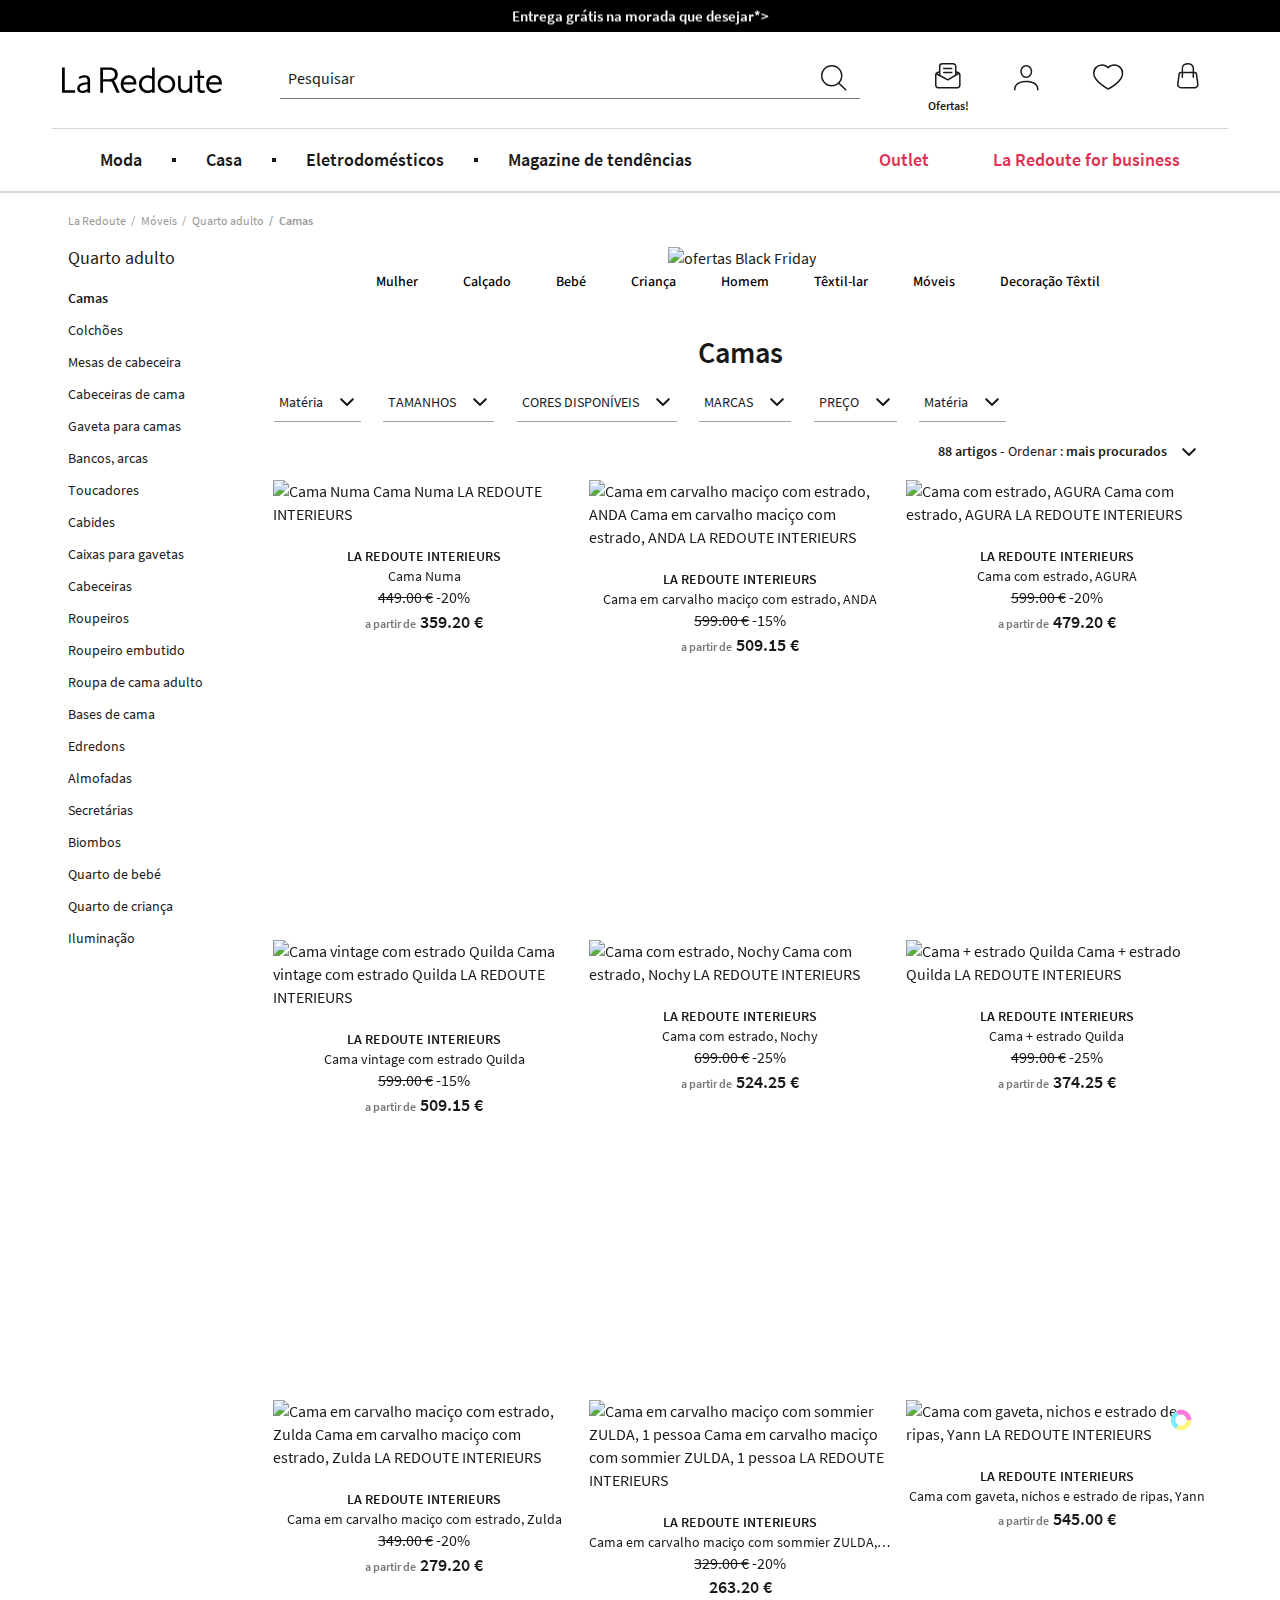
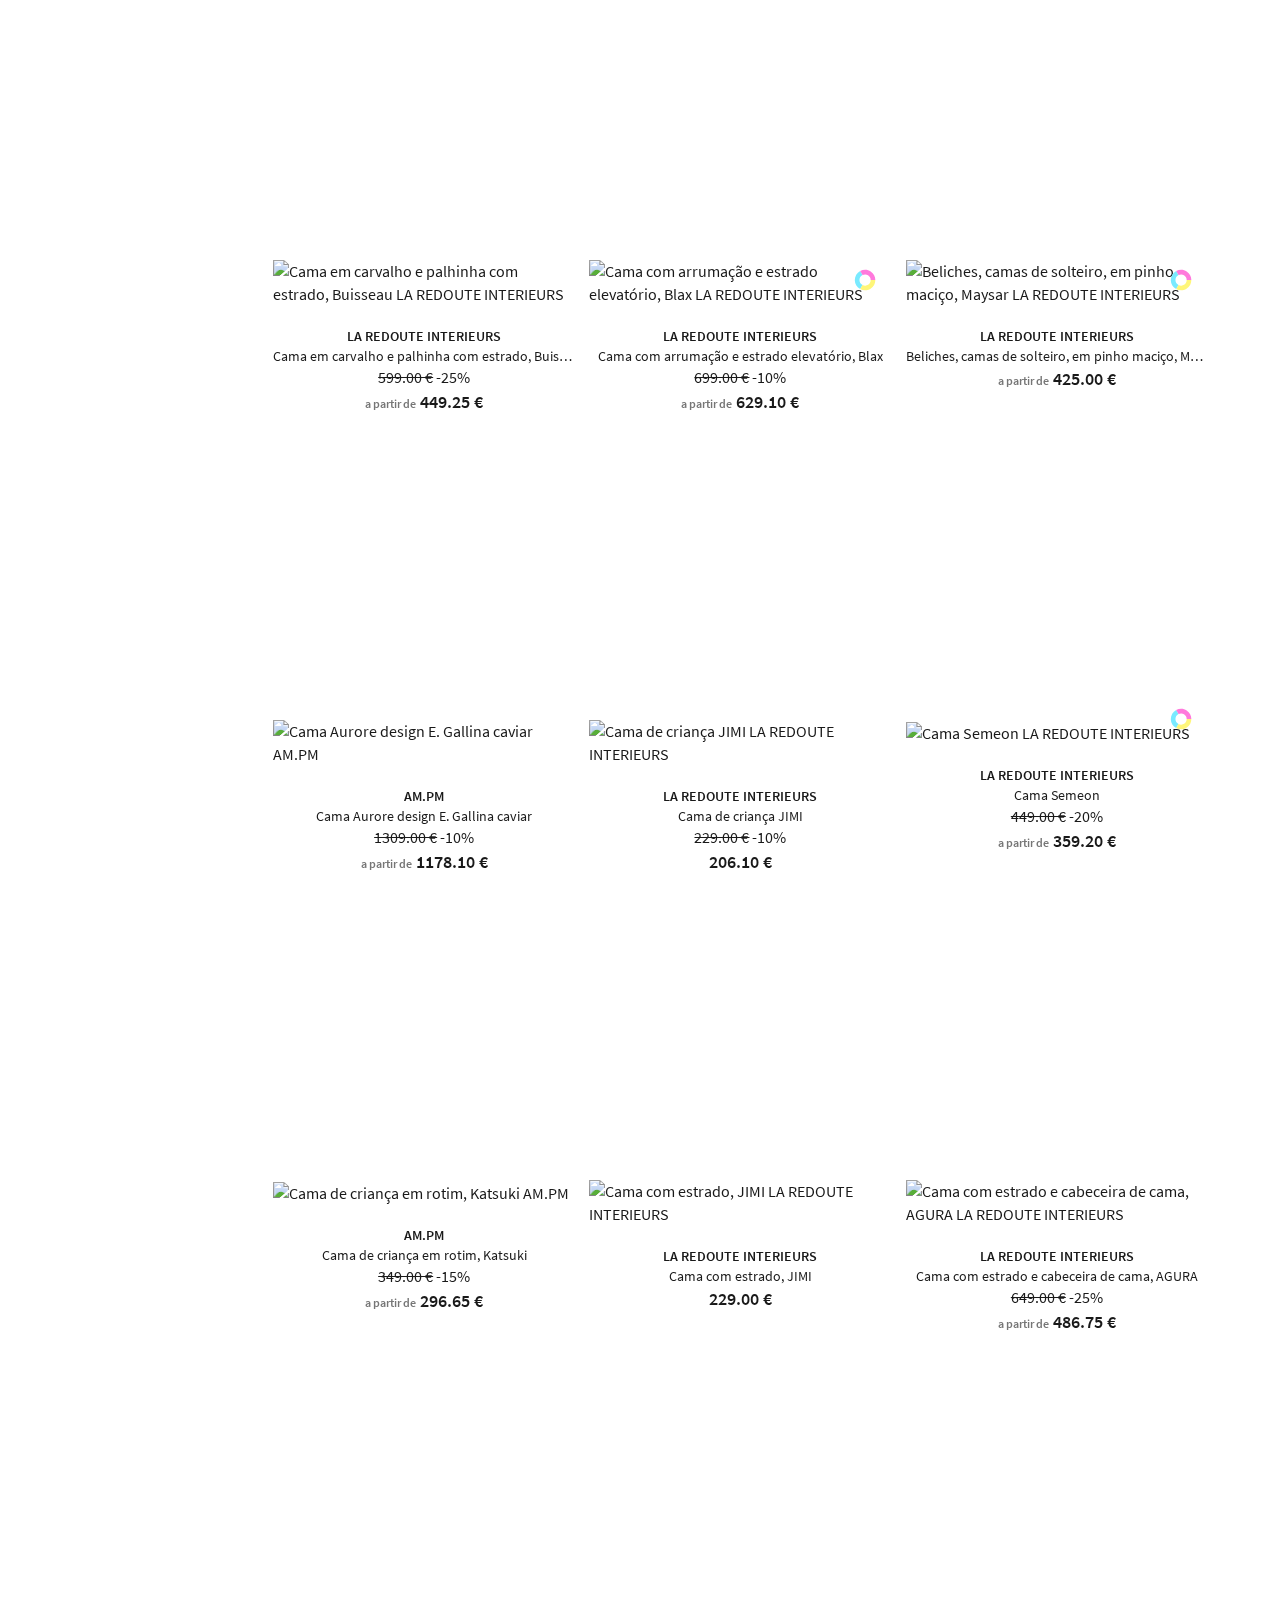
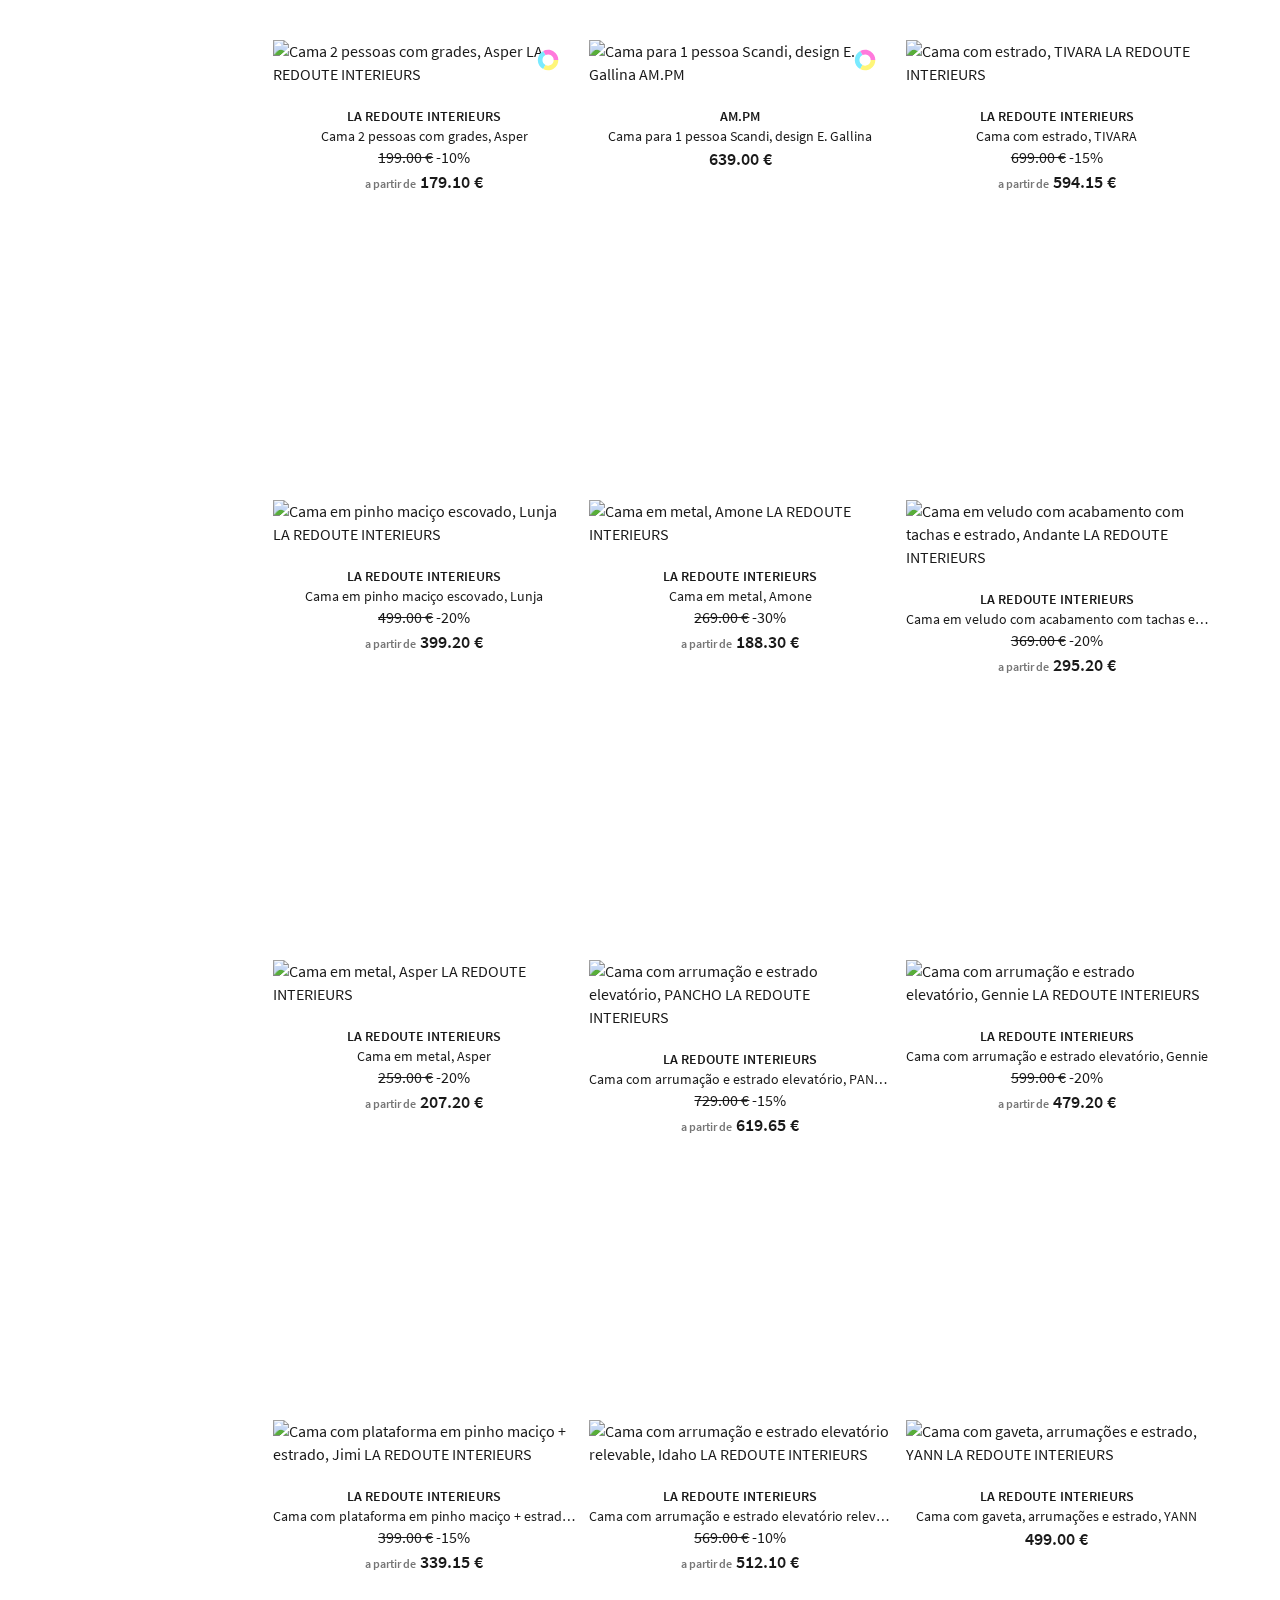
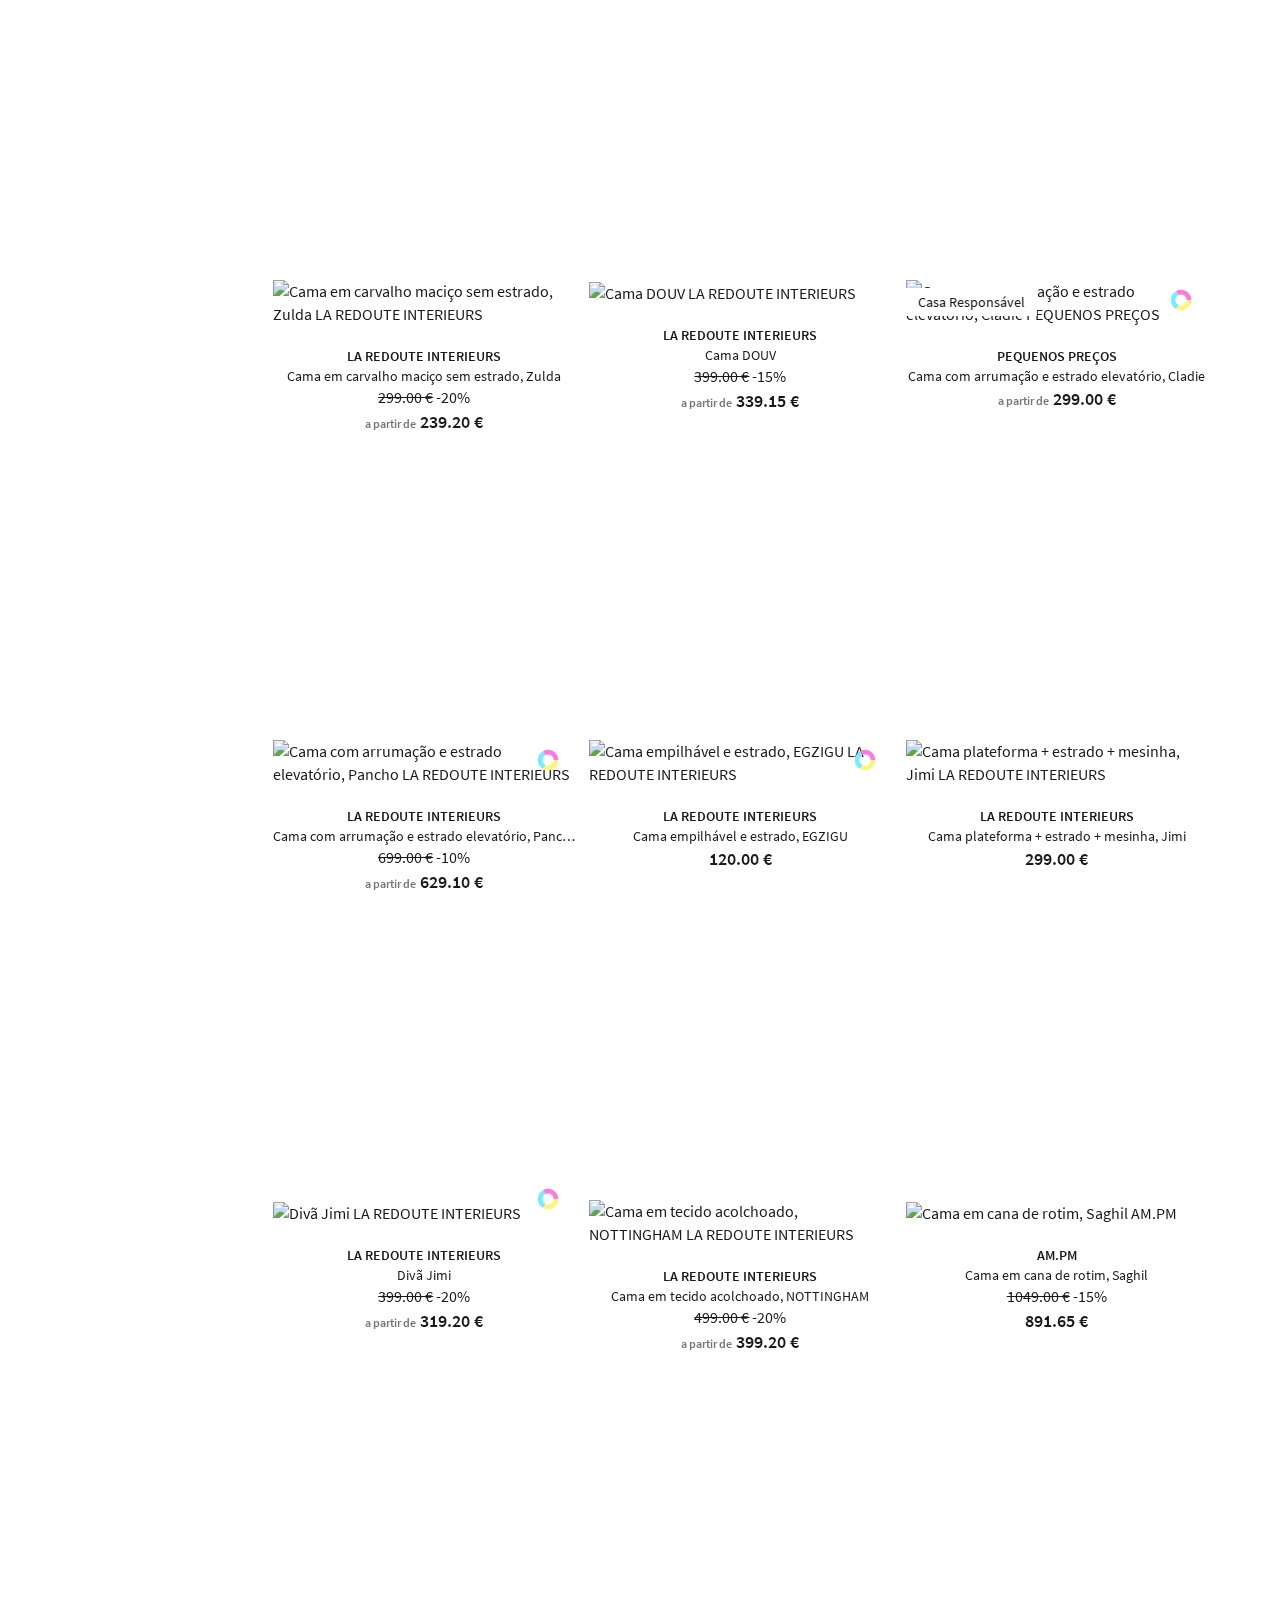
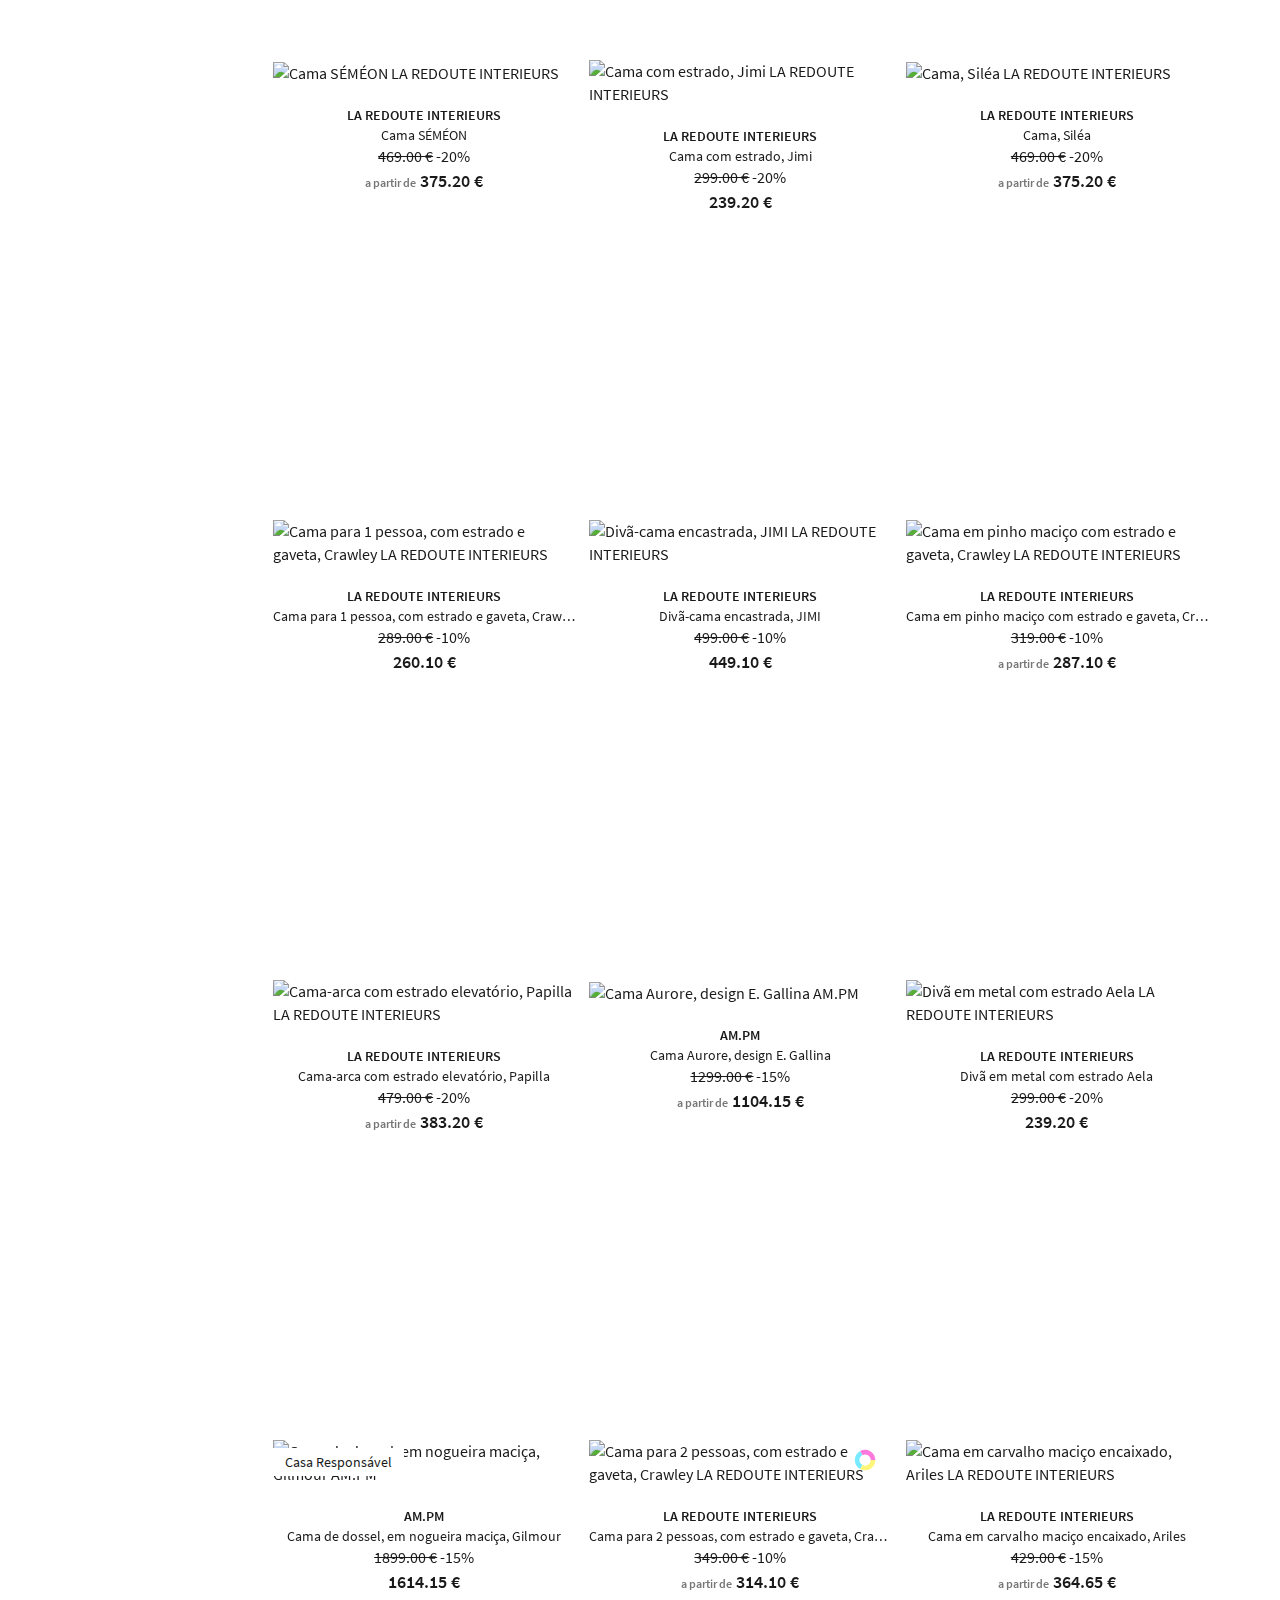
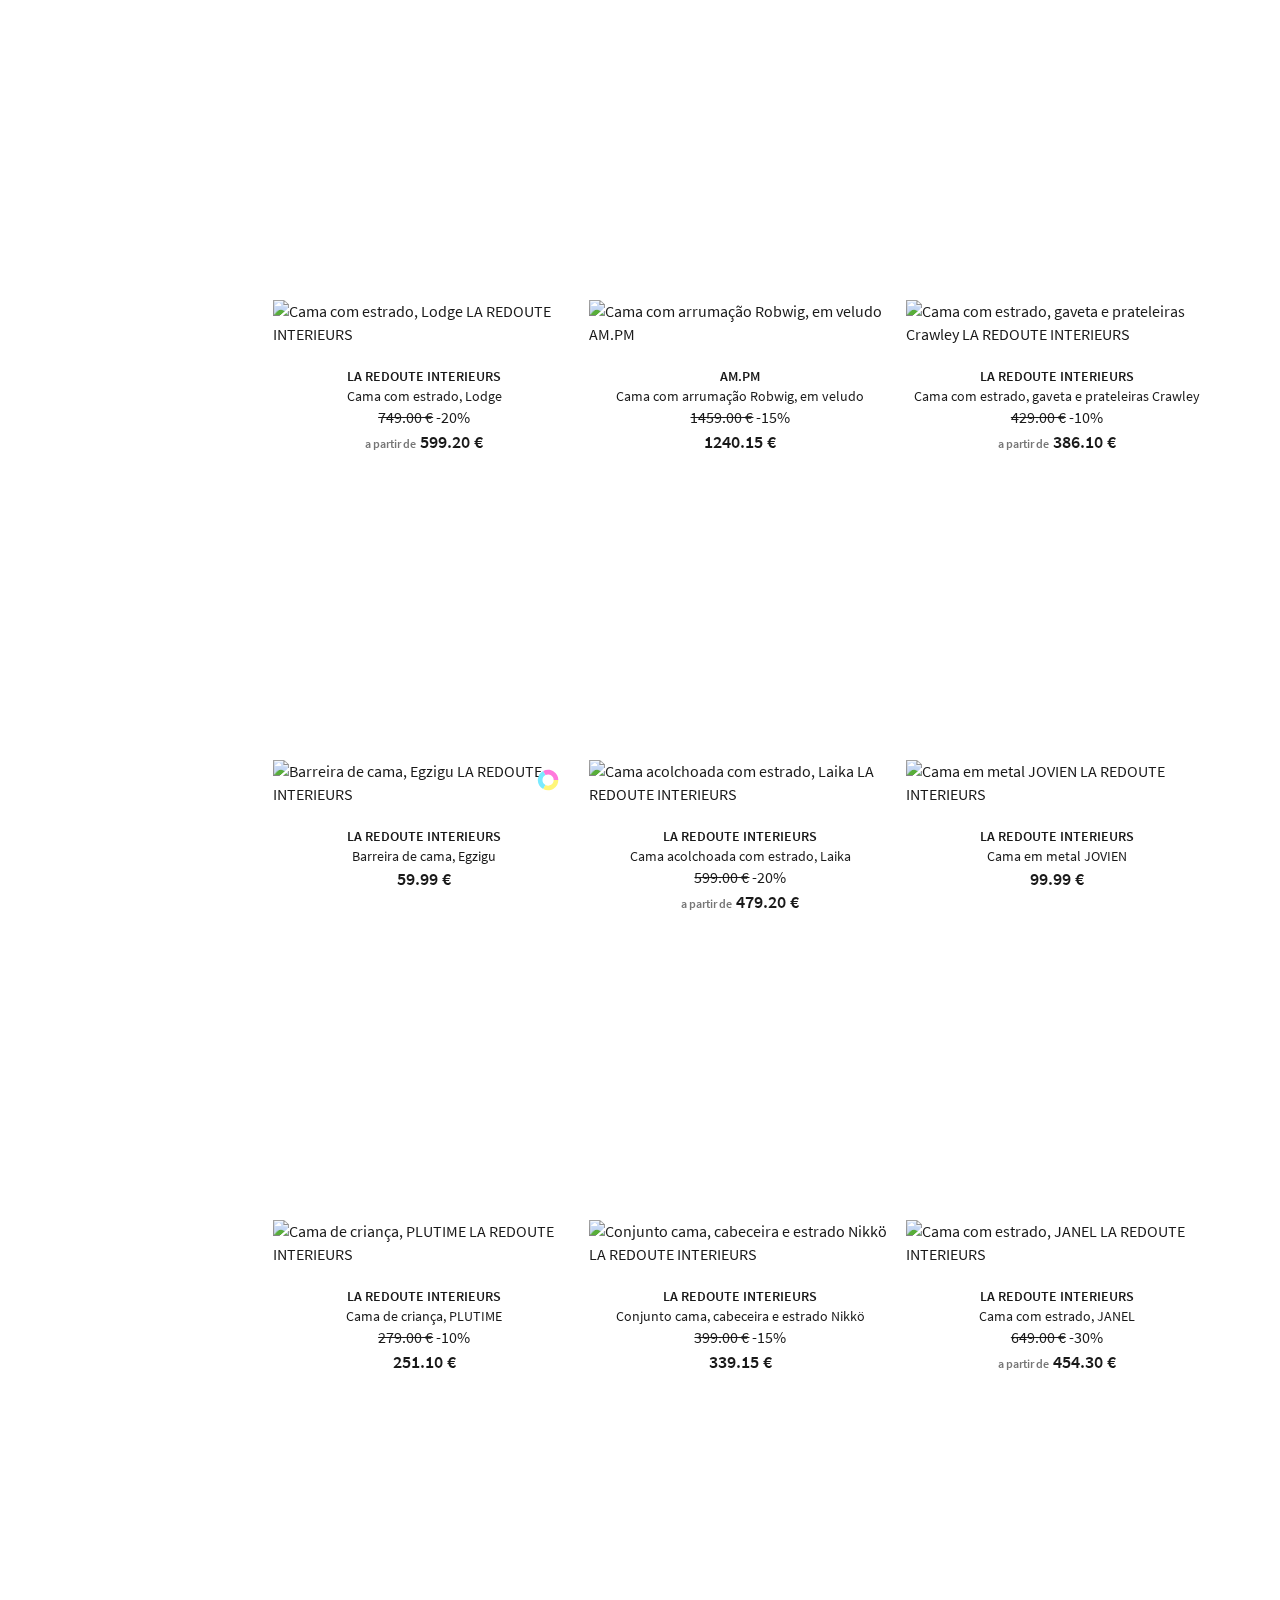
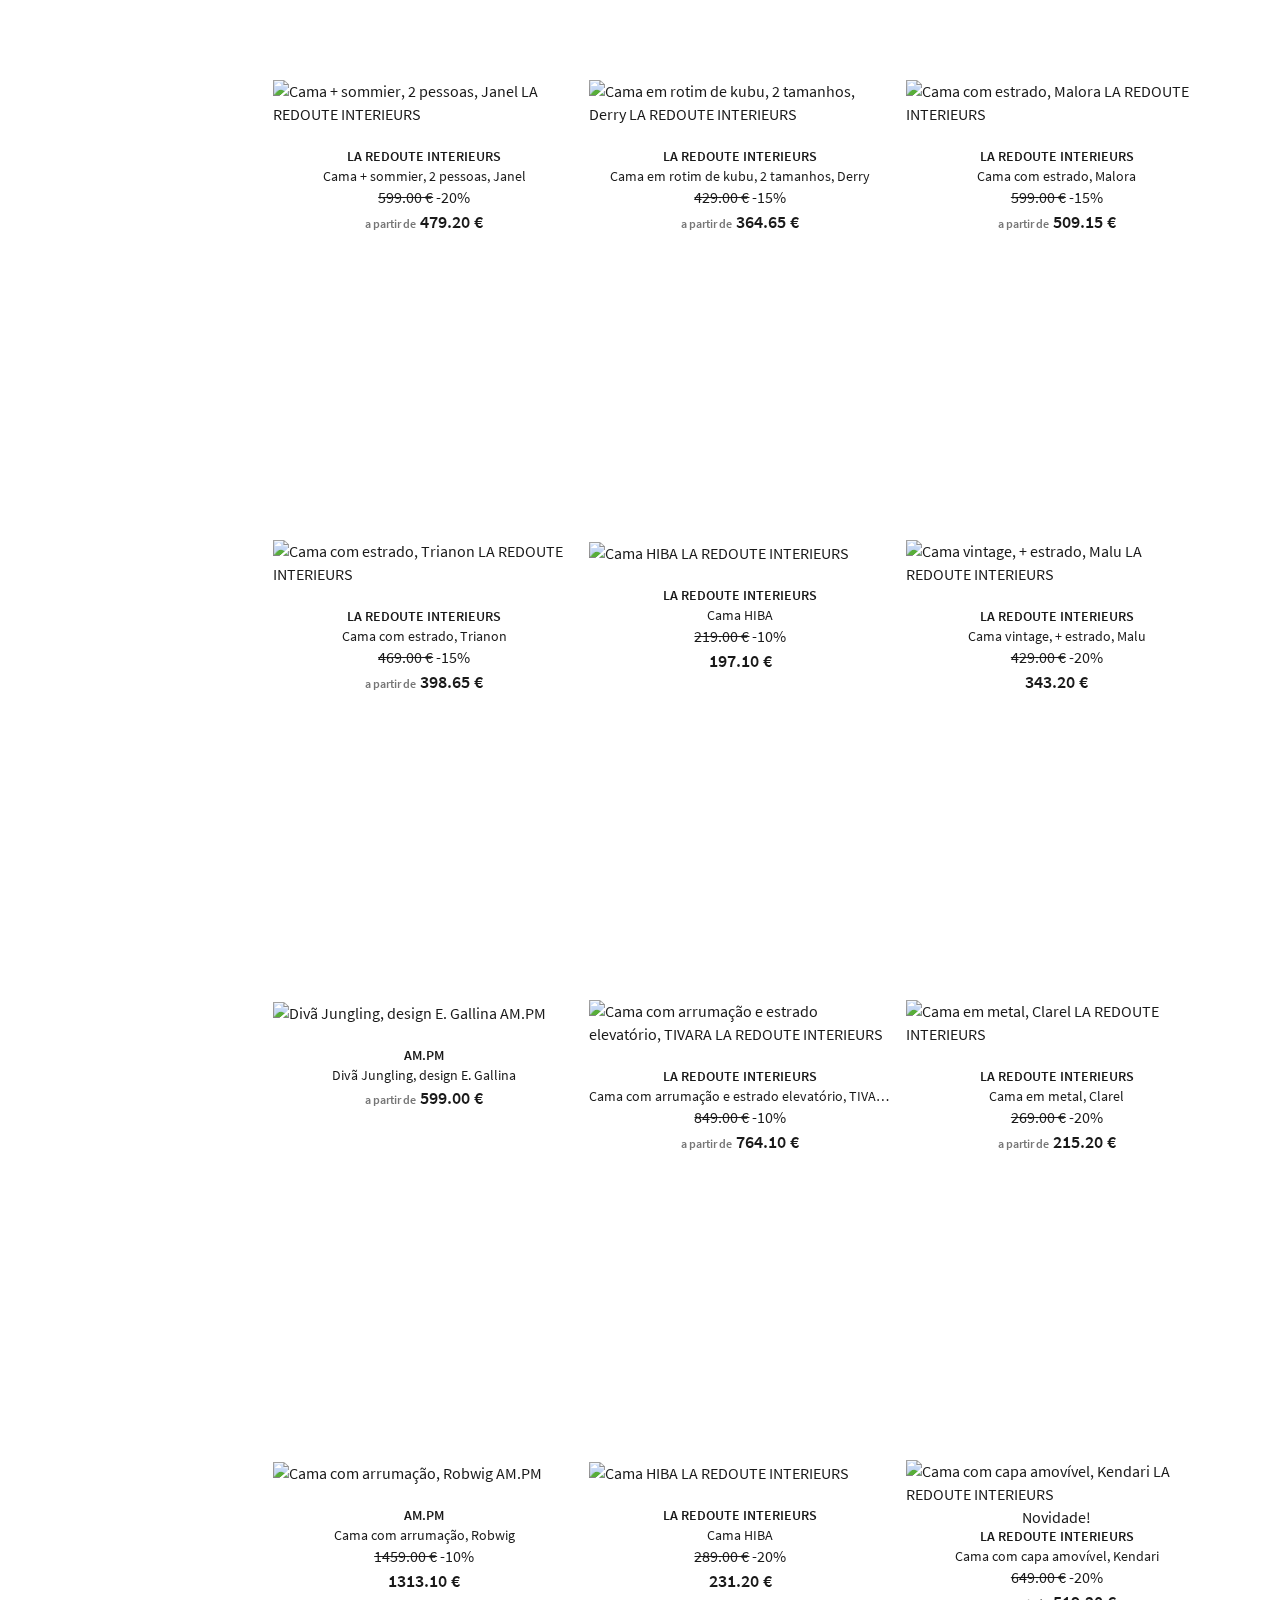
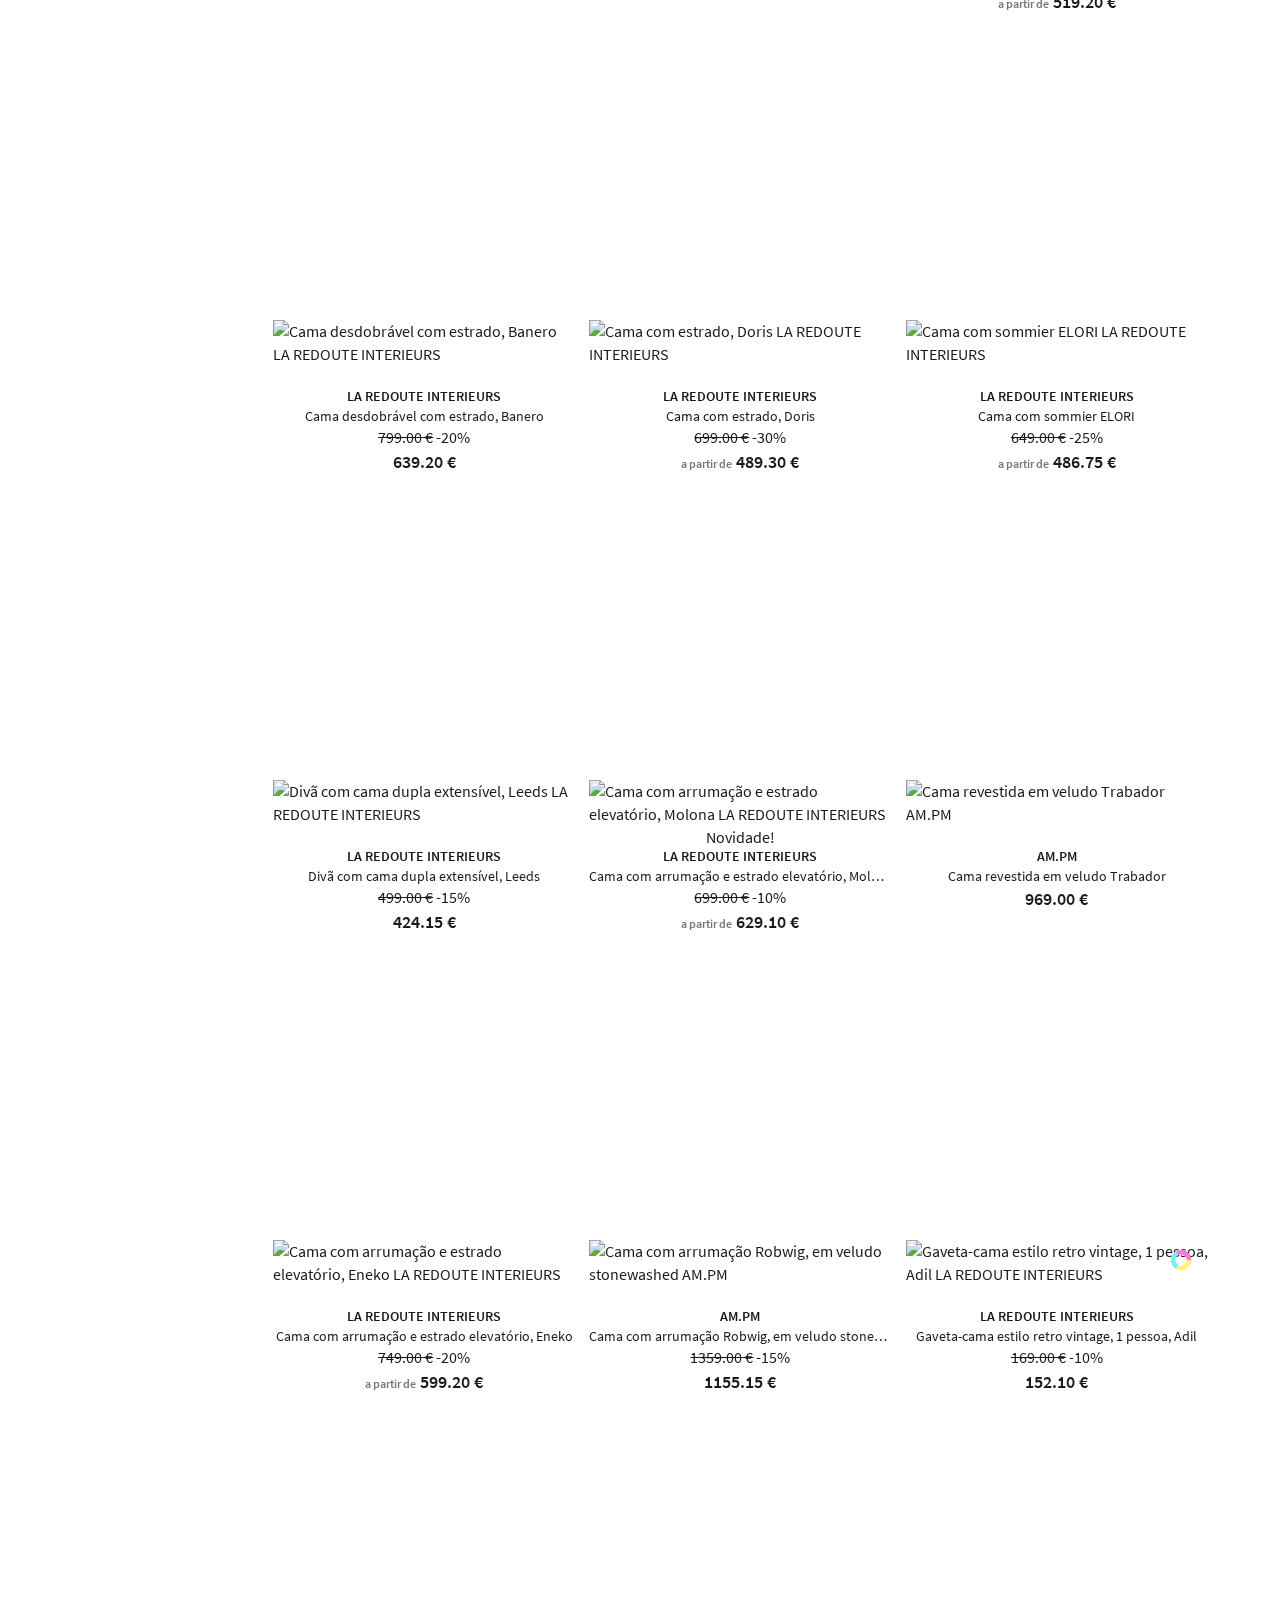
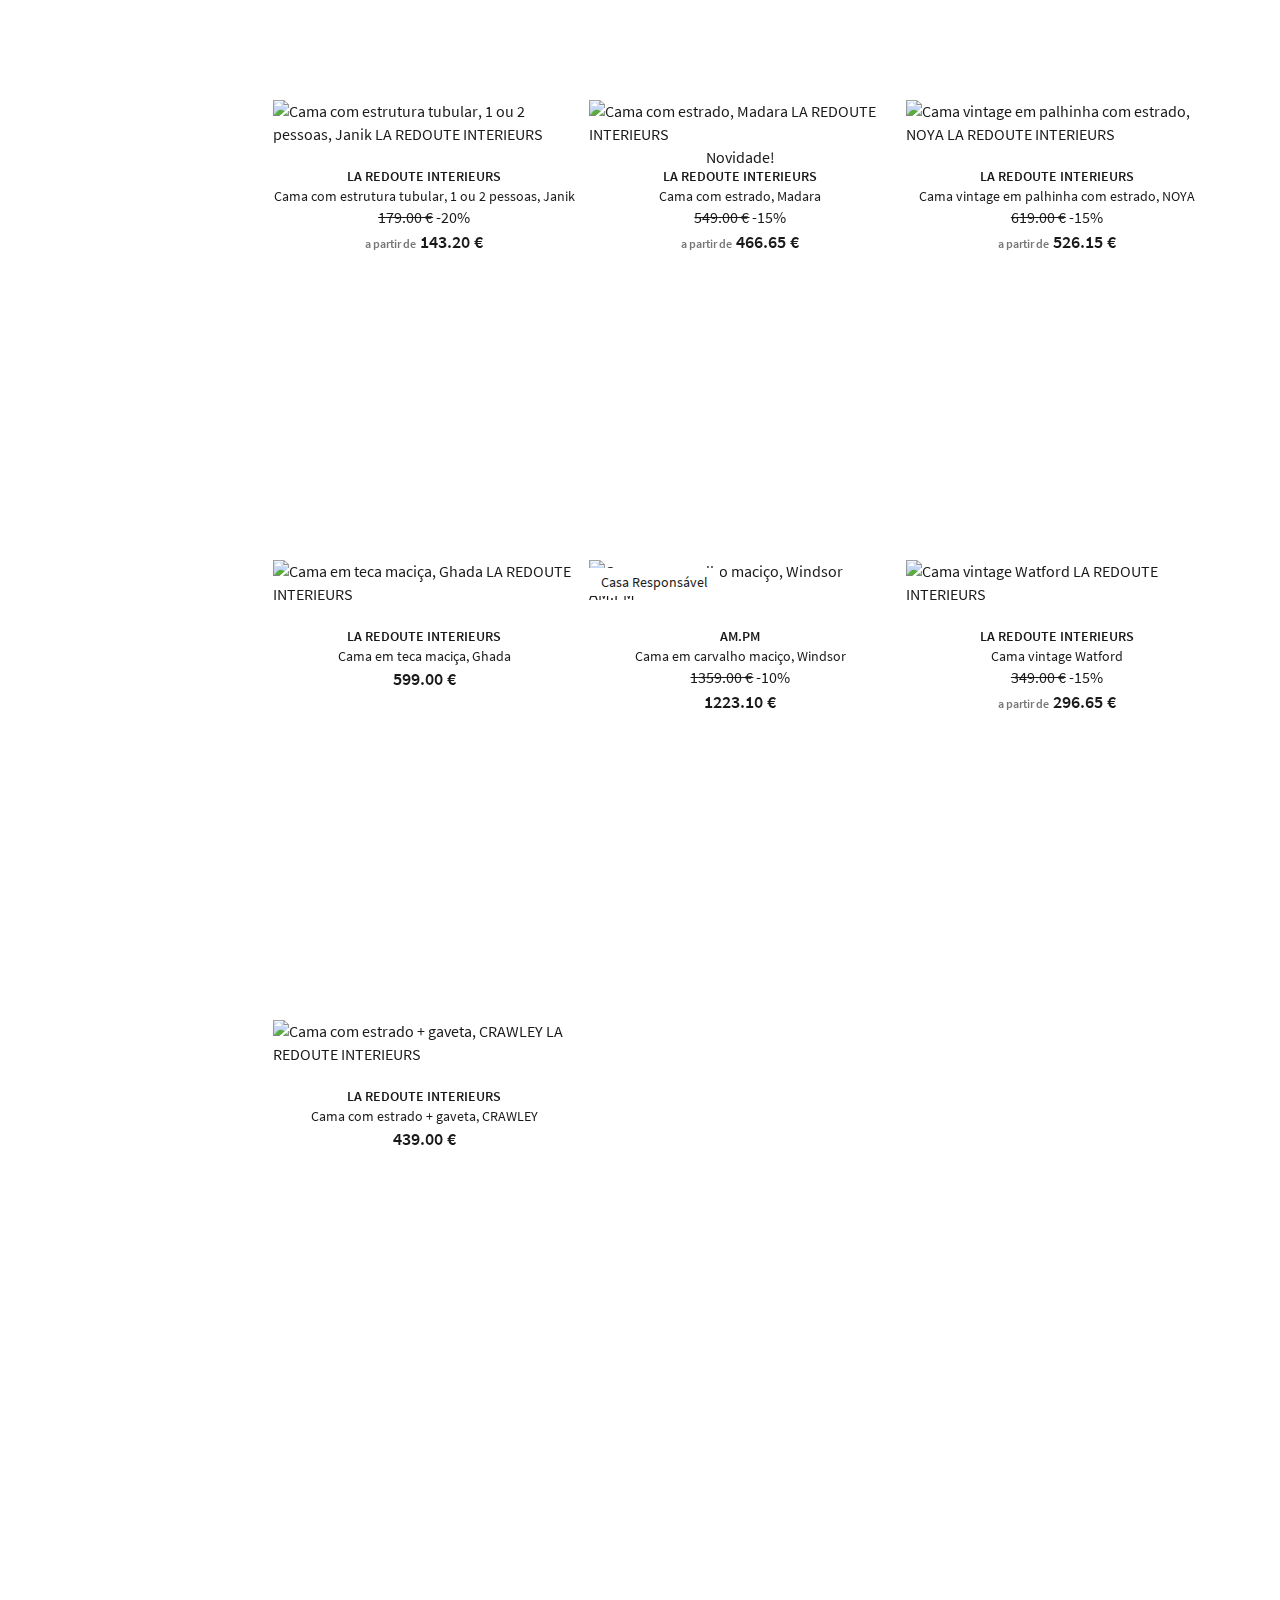
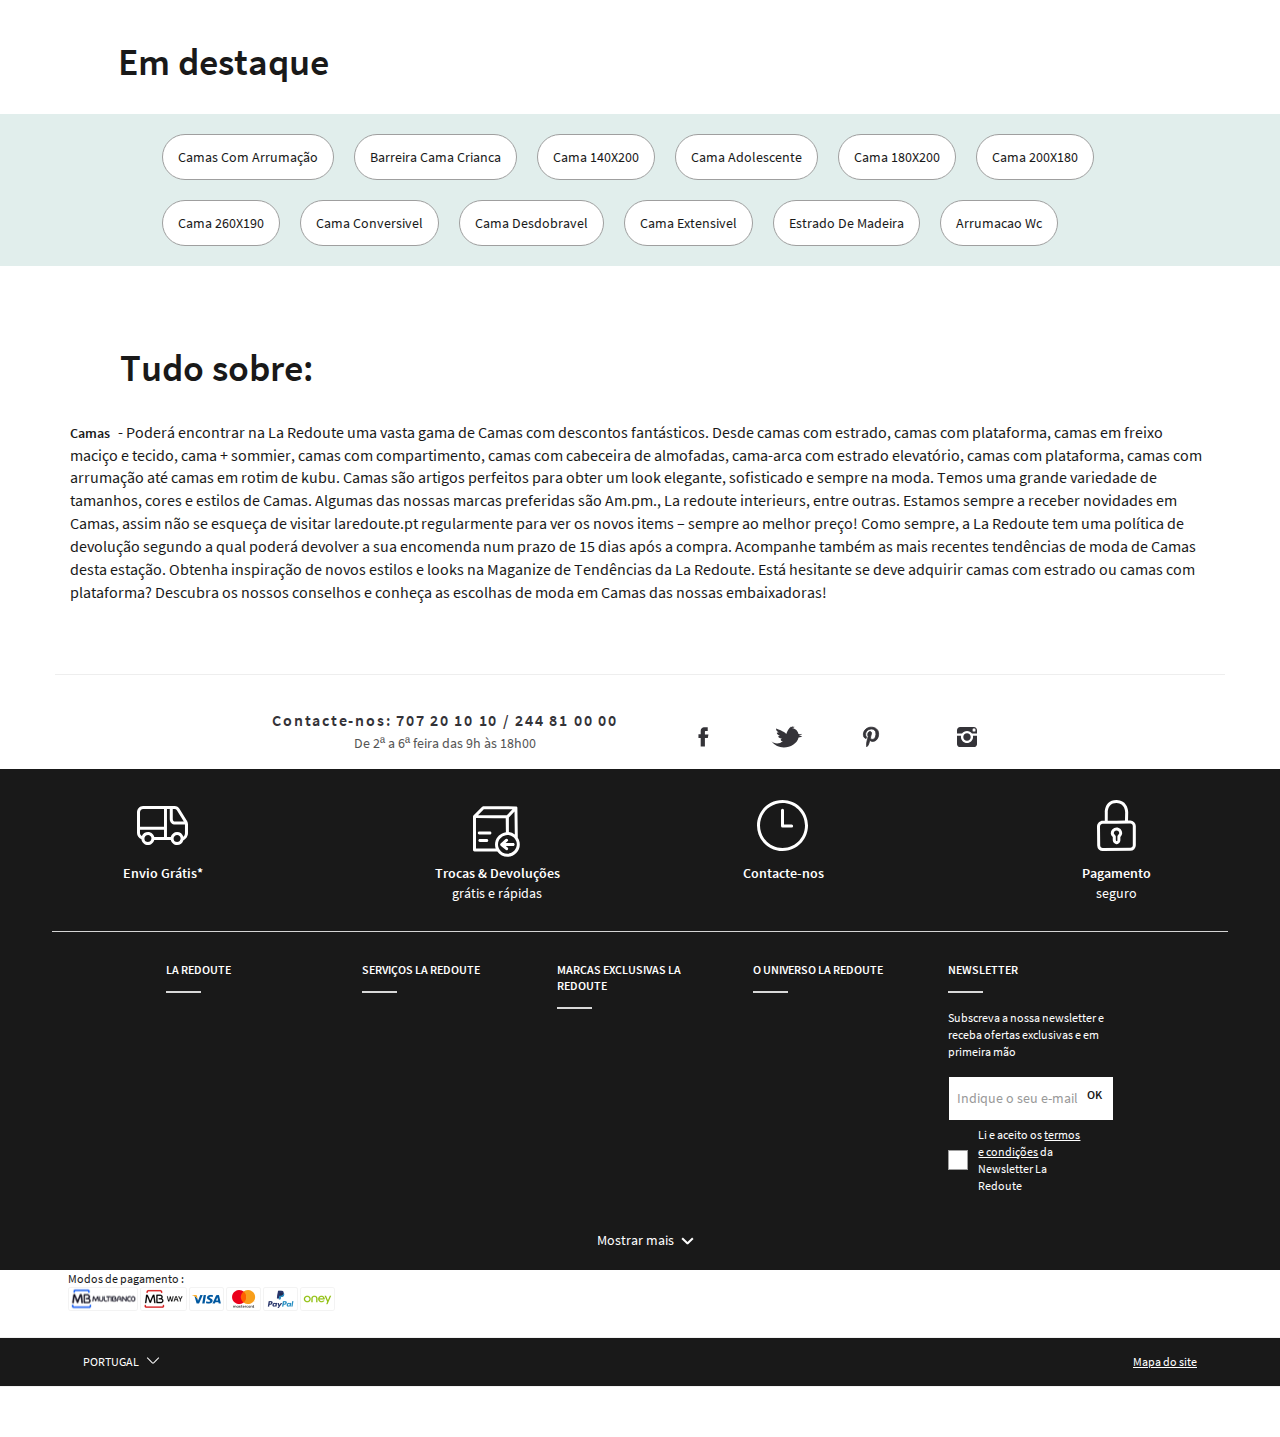
==== commit 7f40f00f: "apenas a mostrar 12 camas" ====
--- a/indexL.html
+++ b/indexL.html
@@ -171,7 +171,7 @@
     <div class="flex flex-middle flex-fit">
         <div class="header-logo ">
             <a
-                href=""
+                href="/"
                 class="laredoute user-log"
                 title="La Redoute" 
                 data-cerberus="img_header_logo">
--- a/css/mastercss.css
+++ b/css/mastercss.css
@@ -1 +1 @@
-@font-face{font-family:'Glyphicons Halflings';src:url("fonts/glyphicons-halflings-regular.eot");src:url("fonts/glyphicons-halflings-regular.eot?#iefix") format("embedded-opentype"),url("fonts/glyphicons-halflings-regular.woff2") format("woff2"),url("fonts/glyphicons-halflings-regular.woff") format("woff"),url("fonts/glyphicons-halflings-regular.ttf") format("truetype"),url("fonts/glyphicons-halflings-regular.svg#glyphicons_halflingsregular") format("svg")}.img-responsive,.thumbnail>img,.thumbnail a>img{display:block;max-width:100%;height:auto}.sr-only{position:absolute;width:1px;height:1px;margin:-1px;padding:0;overflow:hidden;clip:rect(0,0,0,0);border:0}.h1,.h2,.h3,.h4,.h5,.h6{font-family:inherit;font-weight:500;line-height:1.1;color:inherit}.h1 small,.h2 small,.h3 small,.h4 small,.h5 small,.h6 small,h1 .small,h2 .small,h3 .small,h4 .small,h5 .small,h6 .small,.h1 .small,.h2 .small,.h3 .small,.h4 .small,.h5 .small,.h6 .small{font-weight:normal;line-height:1;color:#777}.h1,.h2,.h3{margin-top:20px;margin-bottom:10px}.h1 small,.h2 small,.h3 small,h1 .small,.h1 .small,h2 .small,.h2 .small,h3 .small,.h3 .small{font-size:65%}.h4,.h5,.h6{margin-top:10px;margin-bottom:10px}.h4 small,.h5 small,.h6 small,h4 .small,.h4 .small,h5 .small,.h5 .small,h6 .small,.h6 .small{font-size:75%}.h1{font-size:36px}.h2{font-size:30px}.h3{font-size:24px}.h4{font-size:18px}.h5{font-size:14px}.h6{font-size:12px}a.text-info:hover,a.text-info:focus{color:#245269}a.text-warning:hover,a.text-warning:focus{color:#66512c}a.text-danger:hover,a.text-danger:focus{color:#843534}.page-header{margin:0 0 5px;padding-top:15px;padding-bottom:15px;border-bottom:1px solid #9f9f9f}.page-header p{margin-bottom:0;font-size:14px}.page-header h1{margin:0;font-size:18px;font-weight:600}.page-header h1:not(.page-header-title){padding-left:15px;padding-right:15px}.page-header-return{position:absolute;left:15px;top:50%;width:34px;height:34px;margin-top:-17px;border:1px solid #191919;z-index:2}.page-header-return-arrow{display:block;width:0;height:32px;margin:auto}.page-header-title{margin:0;font-size:18px;font-weight:600}.btn-link{color:#337ab7;font-weight:normal;border-radius:0}.btn-link,.btn-link:active,.btn-link.active,.btn-link[disabled],fieldset[disabled] .btn-link{background-color:transparent;-webkit-box-shadow:none;box-shadow:none}.btn-link,.btn-link:hover,.btn-link:focus,.btn-link:active{border-color:transparent}.btn-link:hover,.btn-link:focus{color:#23527c;text-decoration:underline;background-color:transparent}.btn-link[disabled]:hover,fieldset[disabled] .btn-link:hover,.btn-link[disabled]:focus,fieldset[disabled] .btn-link:focus{color:#777;text-decoration:none}.fade{opacity:0;-webkit-transition:opacity .15s linear;-o-transition:opacity .15s linear;transition:opacity .15s linear;will-change:opacity}.fade.in{opacity:1}.collapse{display:none}.collapse.in{display:block}tr.collapse.in{display:table-row}tbody.collapse.in{display:table-row-group}.collapsing{position:relative;height:0;overflow:hidden;-webkit-transition-property:height,visibility;-o-transition-property:height,visibility;transition-property:height,visibility;-webkit-transition-duration:.35s;-o-transition-duration:.35s;transition-duration:.35s;-webkit-transition-timing-function:ease;-o-transition-timing-function:ease;transition-timing-function:ease}.breadcrumb{list-style:none;color:#999;text-align:left;margin:10px 0;padding:5px 0;border-radius:0;background-color:transparent}.breadcrumb-mobile{margin-bottom:30px;padding:30px 0;border-top:1px solid #9f9f9f;border-bottom:1px solid #9f9f9f;text-align:center}.breadcrumb>li{display:inline-block;font-size:12px}.breadcrumb>li+li:before{content:'/ ';padding:0 2px;color:inherit}.breadcrumb>.active{font-weight:600;color:inherit}.badge{display:inline-block;min-width:10px;padding:3px 7px;font-size:12px;font-weight:600;color:#fff;line-height:1;vertical-align:middle;white-space:nowrap;text-align:center;background-color:#777;border-radius:10px}.badge:empty{display:none}a.badge:hover,a.badge:focus{color:#fff;text-decoration:none;cursor:pointer}.list-group-item.active>.badge{color:#337ab7;background-color:#fff}.list-group-item>.badge{float:right}.list-group-item>.badge+.badge{margin-right:5px}.thumbnail{display:block;position:relative;margin-bottom:20px;line-height:1.42857143;background-color:#fff;-webkit-transition:border .2s ease-in-out;-o-transition:border .2s ease-in-out;transition:border .2s ease-in-out;margin-left:auto;margin-right:auto;padding:0;border:0;border-radius:0}.thumbnail>img,.thumbnail a>img{margin-left:auto;margin-right:auto}a.thumbnail:hover,a.thumbnail:focus,a.thumbnail.active{border-color:#337ab7}.thumbnail .caption{color:#333;height:105px;padding:0;text-align:center;position:relative}.alert{border:1px solid transparent;margin:10px 0;padding:10px;border-radius:0;color:#000}.alert h4{margin-top:0;color:inherit}.alert>p,.alert>ul{margin-bottom:0}.alert>p+p{margin-top:5px}.alert-success{background-color:#dff0d8;border-color:#d6e9c6;color:#3c763d}.alert-success hr{border-top-color:#c9e2b3}.alert-danger{color:#ff3c3c;background:#ff9d9d;border-color:#ff9d9d}.alert-danger hr{border-top-color:#e4b9c0}.list-group{margin-bottom:20px;padding-left:0}.list-group-item{position:relative;display:block;padding:10px 15px;margin-bottom:-1px;background-color:#fff;border:1px solid #ddd}.list-group-item:first-child{border-radius:0}.list-group-item:last-child{margin-bottom:0;border-radius:0}a.list-group-item,button.list-group-item{color:#555}a.list-group-item:hover,button.list-group-item:hover,a.list-group-item:focus,button.list-group-item:focus{text-decoration:none;color:#555;background-color:#f5f5f5}button.list-group-item{width:100%;text-align:left}.list-group-item.disabled,.list-group-item.disabled:hover,.list-group-item.disabled:focus{background-color:#f1f1f1;color:#777;cursor:not-allowed}.list-group-item.active,.list-group-item.active:hover,.list-group-item.active:focus{z-index:2;color:#fff;background-color:#337ab7;border-color:#337ab7}.panel{margin-bottom:20px;background-color:#fff;border:1px solid transparent;border-width:1px 0;border-radius:0;-webkit-box-shadow:none;box-shadow:none}.panel-body{padding:15px}.panel-heading{display:block;border-bottom:1px solid transparent;padding:0;border-radius:0}.panel-heading-number{position:relative;display:inline-block;width:25px;margin-right:10px;font-size:19px;font-weight:600;text-align:center}.panel-heading-number::after{content:'';position:absolute;top:50%;left:25px;width:0;height:0;margin-top:-7px;border-top:6px solid transparent;border-bottom:6px solid transparent;border-left:5px solid #000}.panel-heading-title{font-size:18px}.panel-heading>.dropdown .dropdown-toggle{color:inherit}.panel-title{margin-top:0;margin-bottom:0;font-weight:600;font-size:12px;line-height:inherit;color:inherit}.panel-title>a,.panel-title>small,.panel-title>.small,.panel-title>small>a,.panel-title>.small>a{color:inherit}.panel>.list-group,.panel>.panel-collapse>.list-group{margin-bottom:0}.panel>.list-group .list-group-item,.panel>.panel-collapse>.list-group .list-group-item{border-width:1px 0;border-radius:0}.panel>.list-group:first-child .list-group-item:first-child,.panel>.panel-collapse>.list-group:first-child .list-group-item:first-child{border-top:0;border-top-right-radius:3px;border-top-left-radius:3px}.panel>.list-group:last-child .list-group-item:last-child,.panel>.panel-collapse>.list-group:last-child .list-group-item:last-child{border-bottom:0;border-bottom-right-radius:3px;border-bottom-left-radius:3px}.panel>.panel-heading+.panel-collapse>.list-group .list-group-item:first-child{border-top-right-radius:0;border-top-left-radius:0}.panel-heading+.list-group .list-group-item:first-child{border-top-width:0}.panel>.table,.panel>.panel-collapse>.table{margin-bottom:0}.panel>.table caption,.panel>.panel-collapse>.table caption{padding-left:15px;padding-right:15px}.panel>.table:first-child{border-top-right-radius:3px;border-top-left-radius:3px}.panel>.table:first-child>thead:first-child>tr:first-child,.panel>.table:first-child>tbody:first-child>tr:first-child{border-top-left-radius:3px;border-top-right-radius:3px}.panel>.table:first-child>thead:first-child>tr:first-child td:first-child,.panel>.table:first-child>tbody:first-child>tr:first-child td:first-child,.panel>.table:first-child>thead:first-child>tr:first-child th:first-child,.panel>.table:first-child>tbody:first-child>tr:first-child th:first-child{border-top-left-radius:3px}.panel>.table:first-child>thead:first-child>tr:first-child td:last-child,.panel>.table:first-child>tbody:first-child>tr:first-child td:last-child,.panel>.table:first-child>thead:first-child>tr:first-child th:last-child,.panel>.table:first-child>tbody:first-child>tr:first-child th:last-child{border-top-right-radius:3px}.panel>.table:last-child{border-bottom-right-radius:3px;border-bottom-left-radius:3px}.panel>.table:last-child>tbody:last-child>tr:last-child,.panel>.table:last-child>tfoot:last-child>tr:last-child{border-bottom-left-radius:3px;border-bottom-right-radius:3px}.panel>.table:last-child>tbody:last-child>tr:last-child td:first-child,.panel>.table:last-child>tfoot:last-child>tr:last-child td:first-child,.panel>.table:last-child>tbody:last-child>tr:last-child th:first-child,.panel>.table:last-child>tfoot:last-child>tr:last-child th:first-child{border-bottom-left-radius:3px}.panel>.table:last-child>tbody:last-child>tr:last-child td:last-child,.panel>.table:last-child>tfoot:last-child>tr:last-child td:last-child,.panel>.table:last-child>tbody:last-child>tr:last-child th:last-child,.panel>.table:last-child>tfoot:last-child>tr:last-child th:last-child{border-bottom-right-radius:3px}.panel>.panel-body+.table,.panel>.table+.panel-body{border-top:1px solid #ddd}.panel>.table>tbody:first-child>tr:first-child th,.panel>.table>tbody:first-child>tr:first-child td{border-top:0}.panel-group{margin-bottom:20px}.panel-group .panel{margin-bottom:0;border-radius:0}.panel-group .panel+.panel{margin-top:-1px}.panel-group .panel-heading{border-bottom:0}.panel-group .panel-heading+.panel-collapse>.panel-body,.panel-group .panel-heading+.panel-collapse>.list-group{border-top:1px solid #ddd}.panel-group.arrow .panel-heading{position:relative}.panel-group.arrow .panel-heading::before,.panel-group.arrow .panel-heading::after{content:'';position:absolute;top:50%;border-radius:1px;-webkit-transform:rotate(45deg);-ms-transform:rotate(45deg);transform:rotate(45deg)}.panel-group.arrow .panel-heading::before{right:5px;width:10px;height:10px;margin-top:-5px;background:#000}.panel-group.arrow .panel-heading::after{right:6px;width:8px;height:8px;margin-top:-7px;background:#fff}.panel-group.arrow .panel-heading.collapsed::before{right:7px}.panel-group.arrow .panel-heading.collapsed::after{right:11px;margin-top:-4px}.panel-default{border-color:#9f9f9f}.panel-default>.panel-heading{color:#333;border-color:#ddd;background-color:#fff;font-weight:600}.panel-default>.panel-heading+.panel-collapse>.panel-body{margin:0;padding:0 15px;border-top:0}.panel-default>.panel-heading .badge{color:#f5f5f5;background-color:#333}a.panel-heading,.panel-heading.no-button{padding:13px 30px 14px 15px}button.panel-heading,.panel-group .panel-heading button{display:block;width:100%;padding:13px 30px 14px 15px;border:0;background-color:transparent;text-align:left}#templatePanel .panel{border:0}.close{float:right;font-size:21px;font-weight:600;line-height:1;color:#000;text-shadow:0 1px 0 #fff;opacity:.2;filter:alpha(opacity=20)}.close:hover,.close:focus{color:#000;text-decoration:none;cursor:pointer;opacity:.5;filter:alpha(opacity=50)}button.close{padding:0;cursor:pointer;background:transparent;border:0;-webkit-appearance:none}.clearfix:before,.clearfix:after,.panel-body:before,.panel-body:after{content:' ';display:table}.clearfix:after,.panel-body:after{clear:both}.text-hide{font:0/0 a;color:transparent;text-shadow:none;background-color:transparent;border:0}@-ms-viewport{width:device-width;}.carousel-indicators{position:absolute;right:0;bottom:10px;left:0;z-index:15;display:-ms-flexbox;display:-webkit-box;display:flex;-ms-flex-pack:center;-webkit-box-pack:center;justify-content:center;padding-left:0;margin-right:15%;margin-left:15%;list-style:none}.carousel-indicators li{position:relative;-ms-flex:0 1 auto;-webkit-box-flex:0;flex:0 1 auto;width:10px;height:10px;margin-right:3px;margin-left:3px;text-indent:-999px;background-color:#d8d8d8;border-radius:40px}.carousel-indicators li::before{position:absolute;top:-10px;left:0;display:inline-block;width:100%;height:10px;content:''}.carousel-indicators li::after{position:absolute;bottom:-10px;left:0;display:inline-block;width:100%;height:10px;content:''}.carousel-indicators .active{background-color:#313131}.carousel-inner>.item>img,.carousel-inner>.item>a>img{display:block;max-width:100%;height:auto}.carousel{position:relative}.carousel-inner{position:relative;width:100%;overflow:hidden}.carousel-inner>.item{position:relative;display:none;-webkit-transition:.6s ease-in-out left;-o-transition:.6s ease-in-out left;transition:.6s ease-in-out left}.carousel-inner>.item>img,.carousel-inner>.item>a>img{line-height:1}@media all and (transform-3d),(-webkit-transform-3d){.carousel-inner>.item{-webkit-transition:-webkit-transform .6s ease-in-out;transition:-webkit-transform .6s ease-in-out;-o-transition:transform .6s ease-in-out;transition:transform .6s ease-in-out;transition:transform .6s ease-in-out,-webkit-transform .6s ease-in-out;-webkit-backface-visibility:hidden;backface-visibility:hidden;-webkit-perspective:1000px;perspective:1000px}.carousel-inner>.item.next,.carousel-inner>.item.active.right{left:0;-webkit-transform:translate3d(100%,0,0);transform:translate3d(100%,0,0)}.carousel-inner>.item.prev,.carousel-inner>.item.active.left{left:0;-webkit-transform:translate3d(-100%,0,0);transform:translate3d(-100%,0,0)}.carousel-inner>.item.next.left,.carousel-inner>.item.prev.right,.carousel-inner>.item.active{left:0;-webkit-transform:translate3d(0,0,0);transform:translate3d(0,0,0)}}.carousel-inner>.active,.carousel-inner>.next,.carousel-inner>.prev{display:block}.carousel-inner>.active{left:0}.carousel-inner>.next,.carousel-inner>.prev{position:absolute;top:0;width:100%}.carousel-inner>.next{left:100%}.carousel-inner>.prev{left:-100%}.carousel-inner>.next.left,.carousel-inner>.prev.right{left:0}.carousel-inner>.active.left{left:-100%}.carousel-inner>.active.right{left:100%}.carousel-control{opacity:.8;position:absolute;top:0;bottom:0;left:0;width:15%;font-size:20px;color:#fff;text-align:center;text-shadow:0 1px 2px rgba(0,0,0,.6)}.carousel-control.right{right:0;left:auto}.carousel-control:hover,.carousel-control:focus{color:#fff;text-decoration:none;outline:0}.carousel-control .icon-prev,.carousel-control .icon-next,.carousel-control .glyphicon-chevron-left,.carousel-control .glyphicon-chevron-right{position:absolute;top:50%;z-index:5;display:inline-block;margin-top:-10px}.carousel-control .icon-prev,.carousel-control .glyphicon-chevron-left{left:50%;margin-left:-10px}.carousel-control .icon-next,.carousel-control .glyphicon-chevron-right{right:50%;margin-right:-10px}.carousel-control .icon-prev,.carousel-control .icon-next{width:20px;height:20px;font-family:serif;line-height:1}.carousel-control .icon-prev:before{content:'‹'}.carousel-control .icon-next:before{content:'›'}.carousel-control.right,.carousel-control.left{background-image:none}@media screen and (min-width:768px){.carousel-control .glyphicon-chevron-left,.carousel-control .glyphicon-chevron-right,.carousel-control .icon-prev,.carousel-control .icon-next{width:30px;height:30px;margin-top:-15px;font-size:30px}.carousel-control .glyphicon-chevron-left,.carousel-control .icon-prev{margin-left:-15px}.carousel-control .glyphicon-chevron-right,.carousel-control .icon-next{margin-right:-15px}.carousel-indicators{bottom:20px}}.carousel-inner>.item img{display:block;max-width:100%;height:auto}.btn-link,.btn-link:hover,.btn-link:focus,.btn-link[disabled]:hover,fieldset[disabled] .btn-link:hover,.btn-link[disabled]:focus,fieldset[disabled] .btn-link:focus,.navbar-default .btn-link,.navbar-default .btn-link:hover,.navbar-default .btn-link:focus,.navbar-default .btn-link[disabled]:hover,fieldset[disabled] .navbar-default .btn-link:hover,.navbar-default .btn-link[disabled]:focus,fieldset[disabled] .navbar-default .btn-link:focus,.navbar-inverse .btn-link,.navbar-inverse .btn-link:hover,.navbar-inverse .btn-link:focus,.navbar-inverse .btn-link[disabled]:hover,fieldset[disabled] .navbar-inverse .btn-link:hover,.navbar-inverse .btn-link[disabled]:focus,fieldset[disabled] .navbar-inverse .btn-link:focus{background-color:inherit;color:#000;text-decoration:underline}.option-panel-content .page-header{padding-right:40px}.page-header-return+.page-header-title{padding-left:45px}.close{width:31px;height:31px;position:absolute;z-index:10;top:10px;right:15px;text-align:center;filter:alpha(opacity=100);opacity:1}.close:focus,.close:hover{filter:alpha(opacity=100);opacity:1;outline:0;outline-offset:0}.close::after,.close::before{content:"";position:absolute;top:14px;left:8px;background-color:#000;width:15px;height:1px}.close::before{-webkit-transform:rotate(45deg);-ms-transform:rotate(45deg);transform:rotate(45deg)}.close::after{-webkit-transform:rotate(-45deg);-ms-transform:rotate(-45deg);transform:rotate(-45deg)}.product .close{border:0}.product .close::before,.product .close::after{top:15px;left:9px;width:14px}.icon.icon-basket::before{background:url("/m/images/icon/icon-sprite-923488a9.svg") 97.45223% 56.10169% no-repeat}.icon.icon-basket::before{width:24px;height:29px}.icon.icon-basket-other-vendor::before{background:url("/m/images/icon/icon-sprite-923488a9.svg") 75.1773% 0 no-repeat}.icon.icon-basket-other-vendor::before{width:56px;height:53px}.icon.icon-blog-brandboutique::before{background:url("/m/images/icon/icon-sprite-923488a9.svg") 38.77551% 51.07143% no-repeat}.icon.icon-blog-brandboutique::before{width:44px;height:44px}.icon.icon-check::before{background:url("/m/images/icon/icon-sprite-923488a9.svg") 89.33333% 0 no-repeat}.icon.icon-check::before{width:38px;height:38px}.icon.icon-check-ok::before{background:url("/m/images/icon/icon-sprite-923488a9.svg") 98.70968% 75.16892% no-repeat}.icon.icon-check-ok::before{width:28px;height:28px}.icon.icon-check-small::before{background:url("/m/images/icon/icon-sprite-923488a9.svg") 38.97764% 24.74916% no-repeat}.icon.icon-check-small::before{width:25px;height:25px}.icon.icon-checkout-basket::before{background:url("/m/images/icon/icon-sprite-923488a9.svg") 56.40136% 28.43137% no-repeat}.icon.icon-checkout-basket::before{width:15.1px;height:18px}.icon.icon-checkout-basket-lg::before{background:url("/m/images/icon/icon-sprite-923488a9.svg") 76.31331% 76.23333% no-repeat}.icon.icon-checkout-basket-lg::before{width:20.1px;height:24px}.icon.icon-checkout-delivery::before{background:url("/m/images/icon/icon-sprite-923488a9.svg") 98.13983% 81.86275% no-repeat}.icon.icon-checkout-delivery::before{width:26.2px;height:18px}.icon.icon-checkout-delivery-lg::before{background:url("/m/images/icon/icon-sprite-923488a9.svg") 12.89683% 76.23333% no-repeat}.icon.icon-checkout-delivery-lg::before{width:35.6px;height:24px}.icon.icon-checkout-payment::before{background:url("/m/images/icon/icon-sprite-923488a9.svg") 58.2039% 14.37908% no-repeat}.icon.icon-checkout-payment::before{width:25.1px;height:18px}.icon.icon-checkout-payment-lg::before{background:url("/m/images/icon/icon-sprite-923488a9.svg") 99.5122% 30.7438% no-repeat}.icon.icon-checkout-payment-lg::before{width:30.5px;height:21.5px}.icon.icon-color::before{background:url("/m/images/icon/icon-sprite-923488a9.svg") 17.35016% 39.60396% no-repeat}.icon.icon-color::before{width:21px;height:21px}.icon.icon-delivery::before{background:url("/m/images/icon/icon-sprite-923488a9.svg") 54.0146% 0 no-repeat}.icon.icon-delivery::before{width:64px;height:44px}.icon.icon-delivery-delay::before{background:url("/m/images/icon/icon-sprite-923488a9.svg") 44.75329% 91.62069% no-repeat}.icon.icon-delivery-delay::before{width:34px;height:34px}.icon.icon-delivery-info::before{background:url("/m/images/icon/icon-sprite-923488a9.svg") 33.56908% 91.62069% no-repeat}.icon.icon-delivery-info::before{width:34px;height:34px}.icon.icon-delivery-info2::before{background:url("/m/images/icon/icon-sprite-923488a9.svg") 88.74172% 34.44816% no-repeat}.icon.icon-delivery-info2::before{width:36px;height:25px}.icon.icon-download-appli::before{background:url("/m/images/icon/icon-sprite-923488a9.svg") 95.92476% 90.10067% no-repeat}.icon.icon-download-appli::before{width:19px;height:26px}.icon.icon-empty-basket::before{background:url("/m/images/icon/icon-sprite-923488a9.svg") 0 29.01961% no-repeat}.icon.icon-empty-basket::before{width:55px;height:69px}.icon.icon-facebook::before{background:url("/m/images/icon/icon-sprite-923488a9.svg") 23.75796% 76.23333% no-repeat}.icon.icon-facebook::before{width:24px;height:24px}.icon.icon-facebook-contact::before{background:url("/m/images/icon/icon-sprite-923488a9.svg") 88.74172% 13.19444% no-repeat}.icon.icon-facebook-contact::before{width:36px;height:36px}.icon.icon-fevad::before{background:url("/m/images/icon/icon-sprite-923488a9.svg") 22.61745% 65.84507% no-repeat}.icon.icon-fevad::before{width:40px;height:40px}.icon.icon-filters::before{background:url("/m/images/icon/icon-sprite-923488a9.svg") 23.29193% 97.32143% no-repeat}.icon.icon-filters::before{width:16px;height:16px}.icon.icon-footer-rpremium::before{background:url("/m/images/icon/icon-sprite-923488a9.svg") 74.3338% 18.08874% no-repeat}.icon.icon-footer-rpremium::before{width:52.8px;height:31px}.icon.icon-garanty::before{background:url("/m/images/icon/icon-sprite-923488a9.svg") 22.38487% 91.62069% no-repeat}.icon.icon-garanty::before{width:34px;height:34px}.icon.icon-glass::before{background:url("/m/images/icon/icon-sprite-923488a9.svg") 99.02913% 46.27119% no-repeat}.icon.icon-glass::before{width:29px;height:29px}.icon.icon-glass-zoom::before{background:url("/m/images/icon/icon-sprite-923488a9.svg") 100% 0 no-repeat}.icon.icon-glass-zoom::before{width:32px;height:32px}.icon.icon-instagram::before{background:url("/m/images/icon/icon-sprite-923488a9.svg") 31.40127% 76.23333% no-repeat}.icon.icon-instagram::before{width:24px;height:24px}.icon.icon-instagram-contact::before{background:url("/m/images/icon/icon-sprite-923488a9.svg") 88.74172% 54.16667% no-repeat}.icon.icon-instagram-contact::before{width:36px;height:36px}.icon.icon-logo-ok::before{background:url("/m/images/icon/icon-sprite-923488a9.svg") 54.33121% 76.23333% no-repeat}.icon.icon-logo-ok::before{width:24px;height:24px}.icon.icon-mail::before{background:url("/m/images/icon/icon-sprite-923488a9.svg") 61.97452% 76.23333% no-repeat}.icon.icon-mail::before{width:24px;height:24px}.icon.icon-maps::before{background:url("/m/images/icon/icon-sprite-923488a9.svg") 11.20066% 91.62069% no-repeat}.icon.icon-maps::before{width:34px;height:34px}.icon.icon-message-messenger::before{background:url("/m/images/icon/icon-sprite-923488a9.svg") 0 0 no-repeat}.icon.icon-message-messenger::before{width:74px;height:74px}.icon.icon-message-twitter::before{background:url("/m/images/icon/icon-sprite-923488a9.svg") 28.0303% 0 no-repeat}.icon.icon-message-twitter::before{width:74px;height:74px}.icon.icon-new-star-yellow::before{background:url("/m/images/icon/icon-sprite-923488a9.svg") 54.82866% 54.41558% no-repeat}.icon.icon-new-star-yellow::before{width:17px;height:16px}.icon.icon-newsletter::before{background:url("/m/images/icon/icon-sprite-923488a9.svg") 62.26984% 62.45825% no-repeat}.icon.icon-newsletter::before{width:39.3px;height:24.6px}.icon.icon-newsletter-10CHF::before{background:url("/m/images/icon/icon-sprite-923488a9.svg") 49.11282% 62.45825% no-repeat}.icon.icon-newsletter-10CHF::before{width:39.3px;height:24.6px}.icon.icon-newsletter-20euros::before{background:url("/m/images/icon/icon-sprite-923488a9.svg") 35.95581% 62.45825% no-repeat}.icon.icon-newsletter-20euros::before{width:39.3px;height:24.6px}.icon.icon-newsletter-20pourcent::before{background:url("/m/images/icon/icon-sprite-923488a9.svg") 53.59566% 47.76219% no-repeat}.icon.icon-newsletter-20pourcent::before{width:43.2px;height:24.6px}.icon.icon-newsletter-500p::before{background:url("/m/images/icon/icon-sprite-923488a9.svg") 75.42685% 62.45825% no-repeat}.icon.icon-newsletter-500p::before{width:39.3px;height:24.6px}.icon.icon-newsletter-inter::before{background:url("/m/images/icon/icon-sprite-923488a9.svg") 99.35065% 37.91391% no-repeat}.icon.icon-newsletter-inter::before{width:30px;height:22px}.icon.icon-padlock::before{background:url("/m/images/icon/icon-sprite-923488a9.svg") 0 66.24159% no-repeat}.icon.icon-padlock::before{width:33.7px;height:41.7px}.icon.icon-padlock-alias::before{background:url("/m/images/icon/icon-sprite-923488a9.svg") 57.3787% 20.73579% no-repeat}.icon.icon-padlock-alias::before{width:20.6px;height:25px}.icon.icon-padlock-info::before{background:url("/m/images/icon/icon-sprite-923488a9.svg") 11.0746% 66.24159% no-repeat}.icon.icon-padlock-info::before{width:33.7px;height:41.7px}.icon.icon-payment::before{background:url("/m/images/icon/icon-sprite-923488a9.svg") 0 51.07143% no-repeat}.icon.icon-payment::before{width:58px;height:44px}.icon.icon-payment-info::before{background:url("/m/images/icon/icon-sprite-923488a9.svg") 88.74172% 43.24324% no-repeat}.icon.icon-payment-info::before{width:36px;height:28px}.icon.icon-phone-assistance::before{background:url("/m/images/icon/icon-sprite-923488a9.svg") 72.10884% 45.71429% no-repeat}.icon.icon-phone-assistance::before{width:44px;height:44px}.icon.icon-pinterest::before{background:url("/m/images/icon/icon-sprite-923488a9.svg") 46.6879% 76.23333% no-repeat}.icon.icon-pinterest::before{width:24px;height:24px}.icon.icon-play::before{background:url("/m/images/icon/icon-sprite-923488a9.svg") 0 91.63649% no-repeat}.icon.icon-play::before{width:34.05px;height:34.05px}.icon.icon-product-service-80::before{background:url("/m/images/icon/icon-sprite-923488a9.svg") 0 79.68641% no-repeat}.icon.icon-product-service-80::before{width:39px;height:37px}.icon.icon-return::before{background:url("/m/images/icon/icon-sprite-923488a9.svg") 20.56738% 51.07143% no-repeat}.icon.icon-return::before{width:56px;height:44px}.icon.icon-return-info::before{background:url("/m/images/icon/icon-sprite-923488a9.svg") 88.74172% 25.08475% no-repeat}.icon.icon-return-info::before{width:36px;height:29px}.icon.icon-review-response::before{background:url("/m/images/icon/icon-sprite-923488a9.svg") 100% 20.89041% no-repeat}.icon.icon-review-response::before{width:32px;height:32px}.icon.icon-review-user::before{background:url("/m/images/icon/icon-sprite-923488a9.svg") 66.90164% 91.30584% no-repeat}.icon.icon-review-user::before{width:33px;height:33px}.icon.icon-right-black::before{background:url("/m/images/icon/icon-sprite-923488a9.svg") 48.70344% 16.73067% no-repeat}.icon.icon-right-black::before{width:34.12px;height:61.01px}.icon.icon-slide-up::before{background:url("/m/images/icon/icon-sprite-923488a9.svg") 30.12422% 39.34426% no-repeat}.icon.icon-slide-up::before{width:16px;height:19px}.icon.icon-star-black::before{background:url("/m/images/icon/icon-sprite-923488a9.svg") 23.97476% 39.47368% no-repeat}.icon.icon-star-black::before{width:21px;height:20px}.icon.icon-star-blue::before{background:url("/m/images/icon/icon-sprite-923488a9.svg") 7.47664% 97.32143% no-repeat}.icon.icon-star-blue::before{width:17px;height:16px}.icon.icon-star-disable::before{background:url("/m/images/icon/icon-sprite-923488a9.svg") 12.77259% 97.32143% no-repeat}.icon.icon-star-disable::before{width:17px;height:16px}.icon.icon-star-enable::before{background:url("/m/images/icon/icon-sprite-923488a9.svg") 18.06854% 97.32143% no-repeat}.icon.icon-star-enable::before{width:17px;height:16px}.icon.icon-star-grey::before{background:url("/m/images/icon/icon-sprite-923488a9.svg") 49.375% 54.77124% no-repeat}.icon.icon-star-grey::before{width:18px;height:18px}.icon.icon-star-white::before{background:url("/m/images/icon/icon-sprite-923488a9.svg") 60.12461% 54.41558% no-repeat}.icon.icon-star-white::before{width:17px;height:16px}.icon.icon-star-yellow::before{background:url("/m/images/icon/icon-sprite-923488a9.svg") 35.3125% 39.21569% no-repeat}.icon.icon-star-yellow::before{width:18px;height:18px}.icon.icon-summary-alias::before{background:url("/m/images/icon/icon-sprite-923488a9.svg") 20.2952% 26.61871% no-repeat}.icon.icon-summary-alias::before{width:67px;height:46px}.icon.icon-time::before{background:url("/m/images/icon/icon-sprite-923488a9.svg") 72.10884% 30% no-repeat}.icon.icon-time::before{width:44px;height:44px}.icon.icon-time-info::before{background:url("/m/images/icon/icon-sprite-923488a9.svg") 88.74172% 66.66667% no-repeat}.icon.icon-time-info::before{width:36px;height:36px}.icon.icon-tooltip::before{background:url("/m/images/icon/icon-sprite-923488a9.svg") 69.61783% 76.23333% no-repeat}.icon.icon-tooltip::before{width:24px;height:24px}.icon.icon-twitter::before{background:url("/m/images/icon/icon-sprite-923488a9.svg") 88.74172% 76% no-repeat}.icon.icon-twitter::before{width:36px;height:24px}.icon.icon-vendor::before{background:url("/m/images/icon/icon-sprite-923488a9.svg") 55.9375% 91.62069% no-repeat}.icon.icon-vendor::before{width:34px;height:34px}.icon.icon-vk::before{background:url("/m/images/icon/icon-sprite-923488a9.svg") 39.04459% 76.23333% no-repeat}.icon.icon-vk::before{width:24px;height:24px}.icon.icon-white-padlock::before{background:url("/m/images/icon/icon-sprite-923488a9.svg") 40.56984% 39.21569% no-repeat}.icon.icon-white-padlock::before{width:15.1px;height:18px}.icon.icon-wishlist::before{background:url("/m/images/icon/icon-sprite-923488a9.svg") 100% 10.84746% no-repeat}.icon.icon-wishlist::before{width:32px;height:29px}.icon.icon-wishlist-active::before{background:url("/m/images/icon/icon-sprite-923488a9.svg") 77.61952% 90.22071% no-repeat}.icon.icon-wishlist-active::before{width:32.6px;height:29.5px}.icon.icon-wishlist-add::before{background:url("/m/images/icon/icon-sprite-923488a9.svg") 88.29404% 90.22071% no-repeat}.icon.icon-wishlist-add::before{width:32.6px;height:29.5px}.icon.icon-youtube::before{background:url("/m/images/icon/icon-sprite-923488a9.svg") 53.23741% 35.00333% no-repeat}.icon.icon-youtube::before{width:60px;height:24px}.icon.icon-social-login-apple::before{background:url("../../../images/Common/social-login-sprite-2580f20f.svg") 0 0 no-repeat}.icon.icon-social-login-apple::before{width:32px;height:32px}.icon.icon-social-login-facebook::before{background:url("../../../images/Common/social-login-sprite-2580f20f.svg") 0 33.333333333333336% no-repeat}.icon.icon-social-login-facebook::before{width:32px;height:32px}.icon.icon-social-login-google::before{background:url("../../../images/Common/social-login-sprite-2580f20f.svg") 0 66.66666666666667% no-repeat}.icon.icon-social-login-google::before{width:32px;height:32px}.icon.icon-social-login-paypal::before{background:url("../../../images/Common/social-login-sprite-2580f20f.svg") 0 100% no-repeat}.icon.icon-social-login-paypal::before{width:32px;height:32px}*,*::after,*::before{-webkit-box-sizing:border-box;box-sizing:border-box}*:not(input):not(textarea){-webkit-font-smoothing:antialiased;-webkit-touch-callout:none;-webkit-tap-highlight-color:rgba(170,170,170,.5)}[role="button"],a,button,html input[type="button"],input[type="reset"],input[type="submit"],label{cursor:pointer}a{color:inherit;text-decoration:none}a:active,a:focus,a:hover{outline:none}abbr[title]{border-bottom:1px dotted}abbr[title],abbr[data-original-title]{cursor:help;border-bottom:1px dotted #777}address{margin-bottom:20px;font-style:normal;line-height:1.42857143}article,aside,details,figcaption,figure,footer,header,hgroup,input[type="file"],input[type="range"],legend,main,menu,nav,output,section,summary{display:block}audio,canvas,progress,video{display:inline-block;vertical-align:baseline}audio:not([controls]){display:none;height:0}blockquote{padding:10px 20px;margin:0 0 20px;font-size:17.5px;border-left:5px solid #eee}blockquote p:last-child,blockquote ul:last-child,blockquote ol:last-child{margin-bottom:0}blockquote footer,blockquote small{display:block;font-size:80%;line-height:1.42857143;color:#777}blockquote footer::before,blockquote small::before{content:'— '}body{background-color:#fff;color:#191919;font-family:'Source Sans Pro',Arial,sans-serif;font-size:16px;height:100%;line-height:1.42857143;margin:0;overscroll-behavior:none}button,input,optgroup,select,textarea{color:inherit;font:inherit;margin:0;outline:0;-webkit-appearance:none;border-radius:0}b,strong{font-weight:600}button[disabled],html input[disabled]{cursor:default}button::-moz-focus-inner,input::-moz-focus-inner{border:0;padding:0}button{overflow:visible;background-color:transparent;border:0}button:focus{outline:0;outline-offset:0}button,select{text-transform:none}code,kbd,pre,samp{font-family:monospace,monospace;font-size:1em}dd{line-height:1.42857143;margin-left:0}dfn{font-style:italic}dl{margin-top:0;margin-bottom:20px}dt{font-weight:600;line-height:1.42857143}fieldset{padding:0;margin:0;border:0;min-width:0}fieldset[disabled] input[type="radio"],fieldset[disabled] input[type="checkbox"]{cursor:not-allowed}figure{margin:0}h1{font-size:36px;margin:.67em 0}h2{font-size:30px}h3{font-size:24px}h4{font-size:18px}h5{font-size:14px}h6{font-size:12px}h1,h2,h3,h4,h5,h6{font-family:inherit;font-weight:600;line-height:1.1;color:inherit}h1 small,h2 small,h3 small,h4 small,h5 small,h6 small{font-weight:normal;line-height:1;color:#777}h1,h2,h3{margin-top:20px;margin-bottom:10px}h1 small,h2 small,h3 small{font-size:65%}h4,h5,h6{margin-top:10px;margin-bottom:10px}h4 small,h5 small,h6 small{font-size:75%}hr{-webkit-box-sizing:content-box;box-sizing:content-box;height:0;margin-top:20px;margin-bottom:20px;border:0;border-top:1px solid #eee}img{border:0;height:auto;max-width:100%;vertical-align:middle}input[type="search"],input[type="checkbox"],input[type="radio"]{-webkit-appearance:none}input[type="search"]{border-radius:0}input[type="search"]::-webkit-search-cancel-button,input[type="search"]::-webkit-search-decoration{-webkit-appearance:none}input[type="checkbox"],input[type="radio"]{padding:0;margin:4px 0 0;margin-top:1px \9}input[type="file"]:focus,input[type="radio"]:focus,input[type="checkbox"]:focus{outline:5px auto -webkit-focus-ring-color;outline-offset:-2px}input[type="number"]::-webkit-inner-spin-button,input[type="number"]::-webkit-outer-spin-button{height:auto}input[type="radio"][disabled],input[type="checkbox"][disabled]{cursor:not-allowed}input[type="range"]{display:block;width:100%}input,button,select,textarea{font-family:inherit;font-size:inherit;line-height:inherit}label{display:inline-block;margin-bottom:5px;max-width:100%}legend{border:0;border-bottom:1px solid #e5e5e5;color:#333;font-size:21px;line-height:inherit;margin-bottom:20px;padding:0;width:100%}mark{background-color:#fcf8e3;color:#000;padding:.2em}ol,ul{list-style:none;margin-bottom:0;margin-top:0;padding-left:0}optgroup{font-weight:600}output{color:#555;font-size:14px;line-height:1.42857143;padding-top:7px}p{margin:0 0 10px}pre,textarea{overflow:auto}select[multiple],select[size]{height:auto}small{font-size:85%}sub,sup{font-size:75%;line-height:0;position:relative;vertical-align:baseline}sub{bottom:-.25em}sup{top:-.5em}svg:not(:root){overflow:hidden}table{border-collapse:collapse;border-spacing:0}td,th{padding:0}.hide-reco .apply-reco{display:none}.field .form-control-feedback{height:16px;width:16px;right:8px;background-image:url(/images/accountLogin/sprite-account-login.png);margin:0}.field .form-control-feedback.icon-ok{background-position:0 0}.field .form-control-feedback.icon-remove{background-position:0 -17px}.field .form-control-feedback.icon.icon-check-ok{background:0 0;top:8px;right:13px}.field .form-control-feedback.icon.icon-error{background:0 0;top:8px;right:13px}#carouselReco{overflow:hidden}#carouselReco .row{margin-right:-7px;margin-left:-7px}#carouselReco .thumbnail{margin-bottom:0}#carouselReco .carousel-control{width:24px}#carouselReco .carousel-control .arrow{position:absolute;top:50%;left:0}.hidden-field+i{display:none!important}.footer-services-content .btn-link,.footer-services-content .btn-link:hover{color:#fff!important}.pl-promo-reco{position:absolute;top:-24px;right:0;background-color:#000;color:#fff;padding:5px;font-size:10px;font-weight:600}.plp-cat-child .thumbnail .caption{margin-top:13px}.popover-content{background-color:#f5ddea;color:#556e73;font-size:11px;border:0;font-weight:600;text-align:center}.popover.top>.arrow{border-top-color:transparent}.popover.right>.arrow{border-right-color:transparent}.popover.bottom>.arrow{border-bottom-color:transparent}.popover.left>.arrow{border-left-color:transparent}.popover.top>.arrow:after{border-top-color:#f5ddea}.popover.right>.arrow:after{border-right-color:#f5ddea}.popover.bottom>.arrow:after{border-bottom-color:#f5ddea}.popover.left>.arrow:after{border-left-color:#f5ddea}.popover{border-radius:0;border:0;padding:0}.flex{display:-webkit-box;display:-ms-flexbox;display:flex;-ms-flex-wrap:wrap;flex-wrap:wrap}.flex-around,.flex--around{-ms-flex-pack:distribute;justify-content:space-around}.flex-center,.flex--center{-webkit-box-pack:center;-ms-flex-pack:center;justify-content:center}.flex-end,.flex--end{-webkit-box-pack:end;-ms-flex-pack:end;justify-content:flex-end}.flex-fit,.flex--fit{-webkit-box-pack:justify;-ms-flex-pack:justify;justify-content:space-between}.flex--guttered{margin-left:-8px;margin-right:-8px}.flex--guttered>[class*="flex_col"]{padding-left:8px;padding-right:8px}@media(max-width:767px){.flex--guttered>[class*="flex_col"]{padding-left:4px;padding-right:4px}}.flex-middle,.flex--middle{-webkit-box-align:center;-ms-flex-align:center;align-items:center}.flex-nowrap,.flex--noWrap{-ms-flex-wrap:nowrap;flex-wrap:nowrap}.flex--reverse{-webkit-box-orient:vertical;-webkit-box-direction:reverse;-ms-flex-direction:column-reverse;flex-direction:column-reverse}.flex-start,.flex--start{-webkit-box-pack:start;-ms-flex-pack:start;justify-content:flex-start}.flex-col{-webkit-box-orient:vertical;-webkit-box-direction:normal;-ms-flex-direction:column;flex-direction:column;-webkit-box-flex:1;-ms-flex-positive:1;flex-grow:1}.flex-col-12{width:100%}.flex-col-11{width:91.66667%}.flex-col-10{width:83.33333%}.flex-col-9{width:75%}.flex-col-8{width:66.66667%}.flex-col-7{width:58.33333%}.flex-col-6{width:50%}.flex-col-5{width:41.66667%}.flex-col-4{width:33.33333%}.flex-col-3{width:25%}.flex-col-2{width:16.66667%}.flex-col-1{width:8.33333%}@media(min-width:480px){.flex-col-xs-12{width:100%}.flex-col-xs-11{width:91.66667%}.flex-col-xs-10{width:83.33333%}.flex-col-xs-9{width:75%}.flex-col-xs-8{width:66.66667%}.flex-col-xs-7{width:58.33333%}.flex-col-xs-6{width:50%}.flex-col-xs-5{width:41.66667%}.flex-col-xs-4{width:33.33333%}.flex-col-xs-3{width:25%}.flex-col-xs-2{width:16.66667%}.flex-col-xs-1{width:8.33333%}}@media(min-width:768px){.flex-col-sm-auto{width:auto}.flex-col-sm-12{width:100%}.flex-col-sm-11{width:91.66667%}.flex-col-sm-10{width:83.33333%}.flex-col-sm-9{width:75%}.flex-col-sm-8{width:66.66667%}.flex-col-sm-7{width:58.33333%}.flex-col-sm-6{width:50%}.flex-col-sm-5{width:41.66667%}.flex-col-sm-4{width:33.33333%}.flex-col-sm-3{width:25%}.flex-col-sm-2{width:16.66667%}.flex-col-sm-1{width:8.33333%}.flex-col-reverse-sm{-webkit-box-orient:vertical;-webkit-box-direction:reverse;-ms-flex-direction:column-reverse;flex-direction:column-reverse}}@media(min-width:992px){.flex-col-md-auto{width:auto}.flex-col-md-12{width:100%}.flex-col-md-11{width:91.66667%}.flex-col-md-10{width:83.33333%}.flex-col-md-9{width:75%}.flex-col-md-8{width:66.66667%}.flex-col-md-7{width:58.33333%}.flex-col-md-6{width:50%}.flex-col-md-5{width:41.66667%}.flex-col-md-4{width:33.33333%}.flex-col-md-3{width:25%}.flex-col-md-2{width:16.66667%}.flex-col-md-1{width:8.33333%}}.flex_col{-webkit-box-orient:vertical;-webkit-box-direction:normal;-ms-flex-direction:column;flex-direction:column;-webkit-box-flex:1;-ms-flex-positive:1;flex-grow:1}.flex_col--auto{width:auto}.flex_col--12{width:100%}.flex_col--11{width:91.66667%}.flex_col--10{width:83.33333%}.flex_col--9{width:75%}.flex_col--8{width:66.66667%}.flex_col--7{width:58.33333%}.flex_col--6{width:50%}.flex_col--5{width:41.66667%}.flex_col--4{width:33.33333%}.flex_col--3{width:25%}.flex_col--2{width:16.66667%}.flex_col--1{width:8.33333%}@media(max-width:479px){.flex_col--xsMaxAuto{width:auto}.flex_col--xsMax12{width:100%}.flex_col--xsMax11{width:91.66667%}.flex_col--xsMax10{width:83.33333%}.flex_col--xsMax9{width:75%}.flex_col--xsMax8{width:66.66667%}.flex_col--xsMax7{width:58.33333%}.flex_col--xsMax6{width:50%}.flex_col--xsMax5{width:41.66667%}.flex_col--xsMax4{width:33.33333%}.flex_col--xsMax3{width:25%}.flex_col--xsMax2{width:16.66667%}.flex_col--xsMax1{width:8.33333%}}@media(min-width:480px){.flex_col--xsAuto{width:auto}.flex_col--xs12{width:100%}.flex_col--xs11{width:91.66667%}.flex_col--xs10{width:83.33333%}.flex_col--xs9{width:75%}.flex_col--xs8{width:66.66667%}.flex_col--xs7{width:58.33333%}.flex_col--xs6{width:50%}.flex_col--xs5{width:41.66667%}.flex_col--xs4{width:33.33333%}.flex_col--xs3{width:25%}.flex_col--xs2{width:16.66667%}.flex_col--xs1{width:8.33333%}}@media(max-width:767px){.flex_col--smMaxAuto{width:auto}.flex_col--smMax12{width:100%}.flex_col--smMax11{width:91.66667%}.flex_col--smMax10{width:83.33333%}.flex_col--smMax9{width:75%}.flex_col--smMax8{width:66.66667%}.flex_col--smMax7{width:58.33333%}.flex_col--smMax6{width:50%}.flex_col--smMax5{width:41.66667%}.flex_col--smMax4{width:33.33333%}.flex_col--smMax3{width:25%}.flex_col--smMax2{width:16.66667%}.flex_col--smMax1{width:8.33333%}}@media(min-width:768px){.flex_col--smAuto{width:auto}.flex_col--sm12{width:100%}.flex_col--sm11{width:91.66667%}.flex_col--sm10{width:83.33333%}.flex_col--sm9{width:75%}.flex_col--sm8{width:66.66667%}.flex_col--sm7{width:58.33333%}.flex_col--sm6{width:50%}.flex_col--sm5{width:41.66667%}.flex_col--sm4{width:33.33333%}.flex_col--sm3{width:25%}.flex_col--sm2{width:16.66667%}.flex_col--sm1{width:8.33333%}}@media(max-width:991px){.flex_col--mdMaxAuto{width:auto}.flex_col--mdMax12{width:100%}.flex_col--mdMax11{width:91.66667%}.flex_col--mdMax10{width:83.33333%}.flex_col--mdMax9{width:75%}.flex_col--mdMax8{width:66.66667%}.flex_col--mdMax7{width:58.33333%}.flex_col--mdMax6{width:50%}.flex_col--mdMax5{width:41.66667%}.flex_col--mdMax4{width:33.33333%}.flex_col--mdMax3{width:25%}.flex_col--mdMax2{width:16.66667%}.flex_col--mdMax1{width:8.33333%}}@media(min-width:992px){.flex_col--mdAuto{width:auto}.flex_col--md12{width:100%}.flex_col--md11{width:91.66667%}.flex_col--md10{width:83.33333%}.flex_col--md9{width:75%}.flex_col--md8{width:66.66667%}.flex_col--md7{width:58.33333%}.flex_col--md6{width:50%}.flex_col--md5{width:41.66667%}.flex_col--md4{width:33.33333%}.flex_col--md3{width:25%}.flex_col--md2{width:16.66667%}.flex_col--md1{width:8.33333%}}@media(max-width:1199px){.flex_col--lgMaxAuto{width:auto}.flex_col--lgMax12{width:100%}.flex_col--lgMax11{width:91.66667%}.flex_col--lgMax10{width:83.33333%}.flex_col--lgMax9{width:75%}.flex_col--lgMax8{width:66.66667%}.flex_col--lgMax7{width:58.33333%}.flex_col--lgMax6{width:50%}.flex_col--lgMax5{width:41.66667%}.flex_col--lgMax4{width:33.33333%}.flex_col--lgMax3{width:25%}.flex_col--lgMax2{width:16.66667%}.flex_col--lgMax1{width:8.33333%}}@media(min-width:1200px){.flex_col--lgAuto{width:auto}.flex_col--lg12{width:100%}.flex_col--lg11{width:91.66667%}.flex_col--lg10{width:83.33333%}.flex_col--lg9{width:75%}.flex_col--lg8{width:66.66667%}.flex_col--lg7{width:58.33333%}.flex_col--lg6{width:50%}.flex_col--lg5{width:41.66667%}.flex_col--lg4{width:33.33333%}.flex_col--lg3{width:25%}.flex_col--lg2{width:16.66667%}.flex_col--lg1{width:8.33333%}}@media(max-width:1359px){.flex_col--xlMaxAuto{width:auto}.flex_col--xlMax12{width:100%}.flex_col--xlMax11{width:91.66667%}.flex_col--xlMax10{width:83.33333%}.flex_col--xlMax9{width:75%}.flex_col--xlMax8{width:66.66667%}.flex_col--xlMax7{width:58.33333%}.flex_col--xlMax6{width:50%}.flex_col--xlMax5{width:41.66667%}.flex_col--xlMax4{width:33.33333%}.flex_col--xlMax3{width:25%}.flex_col--xlMax2{width:16.66667%}.flex_col--xlMax1{width:8.33333%}}@media(min-width:1360px){.flex_col--xlAuto{width:auto}.flex_col--xl12{width:100%}.flex_col--xl11{width:91.66667%}.flex_col--xl10{width:83.33333%}.flex_col--xl9{width:75%}.flex_col--xl8{width:66.66667%}.flex_col--xl7{width:58.33333%}.flex_col--xl6{width:50%}.flex_col--xl5{width:41.66667%}.flex_col--xl4{width:33.33333%}.flex_col--xl3{width:25%}.flex_col--xl2{width:16.66667%}.flex_col--xl1{width:8.33333%}}@media(min-width:768px){.flex-offset-sm-11{margin-left:91.66667%}.flex-offset-sm-10{margin-left:83.33333%}.flex-offset-sm-9{margin-left:75%}.flex-offset-sm-8{margin-left:66.66667%}.flex-offset-sm-7{margin-left:58.33333%}.flex-offset-sm-6{margin-left:50%}.flex-offset-sm-5{margin-left:41.66667%}.flex-offset-sm-4{margin-left:33.33333%}.flex-offset-sm-3{margin-left:25%}.flex-offset-sm-2{margin-left:16.66667%}.flex-offset-sm-1{margin-left:8.33333%}}.flex_offset--11{margin-left:91.66667%}.flex_offset--10{margin-left:83.33333%}.flex_offset--9{margin-left:75%}.flex_offset--8{margin-left:66.66667%}.flex_offset--7{margin-left:58.33333%}.flex_offset--6{margin-left:50%}.flex_offset--5{margin-left:41.66667%}.flex_offset--4{margin-left:33.33333%}.flex_offset--3{margin-left:25%}.flex_offset--2{margin-left:16.66667%}.flex_offset--1{margin-left:8.33333%}@media(max-width:479px){.flex_offset--xsMax11{margin-left:91.66667%}.flex_offset--xsMax10{margin-left:83.33333%}.flex_offset--xsMax9{margin-left:75%}.flex_offset--xsMax8{margin-left:66.66667%}.flex_offset--xsMax7{margin-left:58.33333%}.flex_offset--xsMax6{margin-left:50%}.flex_offset--xsMax5{margin-left:41.66667%}.flex_offset--xsMax4{margin-left:33.33333%}.flex_offset--xsMax3{margin-left:25%}.flex_offset--xsMax2{margin-left:16.66667%}.flex_offset--xsMax1{margin-left:8.33333%}}@media(min-width:480px){.flex_offset--xs11{margin-left:91.66667%}.flex_offset--xs10{margin-left:83.33333%}.flex_offset--xs9{margin-left:75%}.flex_offset--xs8{margin-left:66.66667%}.flex_offset--xs7{margin-left:58.33333%}.flex_offset--xs6{margin-left:50%}.flex_offset--xs5{margin-left:41.66667%}.flex_offset--xs4{margin-left:33.33333%}.flex_offset--xs3{margin-left:25%}.flex_offset--xs2{margin-left:16.66667%}.flex_offset--xs1{margin-left:8.33333%}}@media(max-width:767px){.flex_offset--smMax11{margin-left:91.66667%}.flex_offset--smMax10{margin-left:83.33333%}.flex_offset--smMax9{margin-left:75%}.flex_offset--smMax8{margin-left:66.66667%}.flex_offset--smMax7{margin-left:58.33333%}.flex_offset--smMax6{margin-left:50%}.flex_offset--smMax5{margin-left:41.66667%}.flex_offset--smMax4{margin-left:33.33333%}.flex_offset--smMax3{margin-left:25%}.flex_offset--smMax2{margin-left:16.66667%}.flex_offset--smMax1{margin-left:8.33333%}}@media(min-width:768px){.flex_offset--sm11{margin-left:91.66667%}.flex_offset--sm10{margin-left:83.33333%}.flex_offset--sm9{margin-left:75%}.flex_offset--sm8{margin-left:66.66667%}.flex_offset--sm7{margin-left:58.33333%}.flex_offset--sm6{margin-left:50%}.flex_offset--sm5{margin-left:41.66667%}.flex_offset--sm4{margin-left:33.33333%}.flex_offset--sm3{margin-left:25%}.flex_offset--sm2{margin-left:16.66667%}.flex_offset--sm1{margin-left:8.33333%}}@media(max-width:991px){.flex_offset--mdMax11{margin-left:91.66667%}.flex_offset--mdMax10{margin-left:83.33333%}.flex_offset--mdMax9{margin-left:75%}.flex_offset--mdMax8{margin-left:66.66667%}.flex_offset--mdMax7{margin-left:58.33333%}.flex_offset--mdMax6{margin-left:50%}.flex_offset--mdMax5{margin-left:41.66667%}.flex_offset--mdMax4{margin-left:33.33333%}.flex_offset--mdMax3{margin-left:25%}.flex_offset--mdMax2{margin-left:16.66667%}.flex_offset--mdMax1{margin-left:8.33333%}}@media(min-width:992px){.flex_offset--md11{margin-left:91.66667%}.flex_offset--md10{margin-left:83.33333%}.flex_offset--md9{margin-left:75%}.flex_offset--md8{margin-left:66.66667%}.flex_offset--md7{margin-left:58.33333%}.flex_offset--md6{margin-left:50%}.flex_offset--md5{margin-left:41.66667%}.flex_offset--md4{margin-left:33.33333%}.flex_offset--md3{margin-left:25%}.flex_offset--md2{margin-left:16.66667%}.flex_offset--md1{margin-left:8.33333%}}@media(max-width:1199px){.flex_offset--lgMax11{margin-left:91.66667%}.flex_offset--lgMax10{margin-left:83.33333%}.flex_offset--lgMax9{margin-left:75%}.flex_offset--lgMax8{margin-left:66.66667%}.flex_offset--lgMax7{margin-left:58.33333%}.flex_offset--lgMax6{margin-left:50%}.flex_offset--lgMax5{margin-left:41.66667%}.flex_offset--lgMax4{margin-left:33.33333%}.flex_offset--lgMax3{margin-left:25%}.flex_offset--lgMax2{margin-left:16.66667%}.flex_offset--lgMax1{margin-left:8.33333%}}@media(min-width:1200px){.flex_offset--lg11{margin-left:91.66667%}.flex_offset--lg10{margin-left:83.33333%}.flex_offset--lg9{margin-left:75%}.flex_offset--lg8{margin-left:66.66667%}.flex_offset--lg7{margin-left:58.33333%}.flex_offset--lg6{margin-left:50%}.flex_offset--lg5{margin-left:41.66667%}.flex_offset--lg4{margin-left:33.33333%}.flex_offset--lg3{margin-left:25%}.flex_offset--lg2{margin-left:16.66667%}.flex_offset--lg1{margin-left:8.33333%}}@media(max-width:1359px){.flex_offset--xlMax11{margin-left:91.66667%}.flex_offset--xlMax10{margin-left:83.33333%}.flex_offset--xlMax9{margin-left:75%}.flex_offset--xlMax8{margin-left:66.66667%}.flex_offset--xlMax7{margin-left:58.33333%}.flex_offset--xlMax6{margin-left:50%}.flex_offset--xlMax5{margin-left:41.66667%}.flex_offset--xlMax4{margin-left:33.33333%}.flex_offset--xlMax3{margin-left:25%}.flex_offset--xlMax2{margin-left:16.66667%}.flex_offset--xlMax1{margin-left:8.33333%}}@media(min-width:1360px){.flex_offset--xl11{margin-left:91.66667%}.flex_offset--xl10{margin-left:83.33333%}.flex_offset--xl9{margin-left:75%}.flex_offset--xl8{margin-left:66.66667%}.flex_offset--xl7{margin-left:58.33333%}.flex_offset--xl6{margin-left:50%}.flex_offset--xl5{margin-left:41.66667%}.flex_offset--xl4{margin-left:33.33333%}.flex_offset--xl3{margin-left:25%}.flex_offset--xl2{margin-left:16.66667%}.flex_offset--xl1{margin-left:8.33333%}}.flex-row{margin-left:-7px;margin-right:-7px}.flex-row [class^="flex-col"]{padding-left:7px;padding-right:7px}.container{position:relative;margin-right:auto;margin-left:auto;padding-left:15px;padding-right:15px}.container-no-padding{padding-left:0;padding-right:0}@media(min-width:768px){.container{width:750px}}@media(min-width:992px){.container{width:970px}}@media(min-width:1200px){.container{width:1170px}}.row{margin-left:-15px;margin-right:-15px}.row-no-margin{margin-left:0;margin-right:0}.row.no-gutter{margin-left:0;margin-right:0}.row.small-gutter{margin-left:-7px;margin-right:-7px}.col-xs-1,.col-sm-1,.col-md-1,.col-lg-1,.col-xs-2,.col-sm-2,.col-md-2,.col-lg-2,.col-xs-3,.col-sm-3,.col-md-3,.col-lg-3,.col-xs-4,.col-sm-4,.col-md-4,.col-lg-4,.col-xs-5,.col-sm-5,.col-md-5,.col-lg-5,.col-xs-6,.col-sm-6,.col-md-6,.col-lg-6,.col-xs-7,.col-sm-7,.col-md-7,.col-lg-7,.col-xs-8,.col-sm-8,.col-md-8,.col-lg-8,.col-xs-9,.col-sm-9,.col-md-9,.col-lg-9,.col-xs-10,.col-sm-10,.col-md-10,.col-lg-10,.col-xs-11,.col-sm-11,.col-md-11,.col-lg-11,.col-xs-12,.col-sm-12,.col-md-12,.col-lg-12{position:relative;min-height:1px;padding-left:15px;padding-right:15px}.col-xs-1,.col-xs-2,.col-xs-3,.col-xs-4,.col-xs-5,.col-xs-6,.col-xs-7,.col-xs-8,.col-xs-9,.col-xs-10,.col-xs-11,.col-xs-12{float:left}.col-xs-12{width:100%}.col-xs-11{width:91.66666667%}.col-xs-10{width:83.33333333%}.col-xs-9{width:75%}.col-xs-8{width:66.66666667%}.col-xs-7{width:58.33333333%}.col-xs-6{width:50%}.col-xs-5{width:41.66666667%}.col-xs-4{width:33.33333333%}.col-xs-3{width:25%}.col-xs-2{width:16.66666667%}.col-xs-1{width:8.33333333%}.col-xs-offset-3{margin-left:25%}@media(min-width:768px){.col-sm-1,.col-sm-2,.col-sm-3,.col-sm-4,.col-sm-5,.col-sm-6,.col-sm-7,.col-sm-8,.col-sm-9,.col-sm-10,.col-sm-11,.col-sm-12{float:left}.col-sm-12{width:100%}.col-sm-11{width:91.66666667%}.col-sm-10{width:83.33333333%}.col-sm-9{width:75%}.col-sm-8{width:66.66666667%}.col-sm-7{width:58.33333333%}.col-sm-6{width:50%}.col-sm-5{width:41.66666667%}.col-sm-4{width:33.33333333%}.col-sm-3{width:25%}.col-sm-2{width:16.66666667%}.col-sm-1{width:8.33333333%}.col-sm-offset-4{margin-left:33.33333333%}.col-sm-offset-3{margin-left:25%}.col-sm-offset-2{margin-left:16.66666667%}}@media(min-width:992px){.col-md-1,.col-md-2,.col-md-3,.col-md-4,.col-md-5,.col-md-6,.col-md-7,.col-md-8,.col-md-9,.col-md-10,.col-md-11,.col-md-12{float:left}.col-md-12{width:100%}.col-md-11{width:91.66666667%}.col-md-10{width:83.33333333%}.col-md-9{width:75%}.col-md-8{width:66.66666667%}.col-md-7{width:58.33333333%}.col-md-6{width:50%}.col-md-5{width:41.66666667%}.col-md-4{width:33.33333333%}.col-md-3{width:25%}.col-md-2{width:16.66666667%}.col-md-1{width:8.33333333%}.col-md-offset-2{margin-left:16.66666667%}}@media(min-width:1200px){.col-lg-1,.col-lg-2,.col-lg-3,.col-lg-4,.col-lg-5,.col-lg-6,.col-lg-7,.col-lg-8,.col-lg-9,.col-lg-10,.col-lg-11,.col-lg-12{float:left}.col-lg-12{width:100%}.col-lg-11{width:91.66666667%}.col-lg-10{width:83.33333333%}.col-lg-9{width:75%}.col-lg-8{width:66.66666667%}.col-lg-7{width:58.33333333%}.col-lg-6{width:50%}.col-lg-5{width:41.66666667%}.col-lg-4{width:33.33333333%}.col-lg-3{width:25%}.col-lg-2{width:16.66666667%}.col-lg-1{width:8.33333333%}}.row.no-gutter>[class^='col-xs-'],.row.no-gutter>[class^='col-sm-'],.row.no-gutter>[class^='col-md-'],.row.no-gutter>[class^='col-lg-']{padding-left:0;padding-right:0}.row.small-gutter>[class^='col-xs-'],.row.small-gutter>[class^='col-sm-'],.row.small-gutter>[class^='col-md-'],.row.small-gutter>[class^='col-lg-']{padding-left:7px;padding-right:7px}.col-no-padding{padding-left:0;padding-right:0}.container:before,.container:after,.row:before,.row:after{content:' ';display:table}.container:after,.row:after{clear:both}.lr-container{position:relative;margin-left:auto;margin-right:auto;padding-left:16px;padding-right:16px}.lr-container::before,.lr-container::after{content:' ';display:table;width:0}.lr-container::after{clear:both}.lr-block{position:relative;margin-bottom:30px}.lr-button{position:relative;display:inline-block;min-width:200px;max-width:320px;padding:12px 30px;border:1px solid #191919;color:#fff;font-weight:600;text-align:center;-webkit-transition:color 400ms ease;-o-transition:color 400ms ease;transition:color 400ms ease;cursor:pointer;overflow:hidden;vertical-align:middle;z-index:1}.lr-button i{-webkit-transition:all .5s ease;-o-transition:all .5s ease;transition:all .5s ease;opacity:1}.lr-button::before,.lr-button::after{content:'';position:absolute;z-index:-1;top:0;bottom:0;left:0;right:0}.lr-button::before{background-color:#191919}.lr-button::after{-webkit-transform:translateX(-100%);-ms-transform:translateX(-100%);transform:translateX(-100%);background-color:#fff;-webkit-transition:-webkit-transform 400ms ease;transition:-webkit-transform 400ms ease;-o-transition:transform 400ms ease;transition:transform 400ms ease;transition:transform 400ms ease,-webkit-transform 400ms ease;will-change:transform;left:-1px}.is-desktop .lr-button:hover,.is-desktop .lr-button:focus{color:#191919;outline:0;outline-offset:0}.is-desktop .lr-button:hover::after,.is-desktop .lr-button:focus::after{-webkit-transform:translateX(0);-ms-transform:translateX(0);transform:translateX(0)}.is-desktop .lr-button:hover i,.is-desktop .lr-button:focus i{-webkit-transition:all .5s ease;-o-transition:all .5s ease;transition:all .5s ease;opacity:0}.lr-button+.lr-button{margin-left:10px}.lr-button+.lr-button-center{margin:0 auto}.lr-button-secondary{color:#191919}.lr-button-secondary::before{background-color:transparent}.lr-button-secondary::after{background-color:#191919}.is-desktop .lr-button-secondary:hover,.is-desktop .lr-button-secondary:focus{color:#fff}.is-desktop .lr-button-secondary:hover::after,.is-desktop .lr-button-secondary:focus::after{right:0}.lr-button-tertiary{background-color:#f1f1f1;border:none;color:#191919;font-size:14px;font-weight:400;min-width:auto;max-width:none;padding:8px;position:static;text-decoration:none;-webkit-transition:unset;-o-transition:unset;transition:unset}.lr-button-tertiary::after,.lr-button-tertiary::before{background:none;position:static}.lr-button-tertiary[disabled],.lr-button-tertiary[disabled='disabled'],.lr-button-tertiary.disabled{border:none!important}.lr-button-success{color:#fff;border:1px solid #4cc2b4;cursor:not-allowed}.lr-button-success::before{background-color:#4cc2b4}.is-desktop .lr-button-success:hover,.is-desktop .lr-button-success:focus{color:#fff}.is-desktop .lr-button-success:hover::after,.is-desktop .lr-button-success:focus::after{content:none;-webkit-transform:none;-ms-transform:none;transform:none}.lr-button-disabled,.lr-button[disabled],.lr-button[disabled='disabled'],.lr-button.disabled{color:#9f9f9f;border:1px solid #9f9f9f;cursor:not-allowed}.lr-button-disabled::before,.lr-button[disabled]::before,.lr-button[disabled='disabled']::before,.lr-button.disabled::before{background-color:#fff}.lr-button-disabled:hover,.lr-button-disabled:focus,.lr-button[disabled]:hover,.lr-button[disabled]:focus,.lr-button[disabled='disabled']:hover,.lr-button[disabled='disabled']:focus,.lr-button.disabled:hover,.lr-button.disabled:focus{color:#9f9f9f}.lr-button-disabled:hover::after,.lr-button-disabled:focus::after,.lr-button[disabled]:hover::after,.lr-button[disabled]:focus::after,.lr-button[disabled='disabled']:hover::after,.lr-button[disabled='disabled']:focus::after,.lr-button.disabled:hover::after,.lr-button.disabled:focus::after{content:none;-webkit-transform:none;-ms-transform:none;transform:none}.lr-button-block{min-width:0;max-width:none;display:block;width:100%}.lr-button-center{margin:auto;text-align:center;display:block}.lr-button-width-auto{display:inline-block;max-width:none;min-width:auto}.lr-color-primary{color:#dd3251}.lr-color-primary-bg{background-color:#dd3251}.lr-color-black{color:#191919}.lr-color-black-bg{background-color:#191919}.lr-color-grey{color:#9f9f9f}.lr-color-grey-bg{background-color:#9f9f9f}.lr-color-grey-dark{color:#767676}.lr-color-grey-dark-bg{background-color:#767676}.lr-color-grey-light{color:#f1f1f1}.lr-color-grey-light-bg{background-color:#f1f1f1}.lr-color-white{color:#fff}.lr-color-white-bg{background-color:#fff}.lr-color-lrandme-main{color:#ff7c66}.lr-color-lrandme-bg{background-color:#fff1ef}.lr-color-success{color:#4cc2b4}.lr-color-success-bg{background-color:#4cc2b4}.lr-color-warning{color:#f4af48}.lr-color-warning-bg{background-color:#f4af48}.lr-color-error{color:#ff3c3c}.lr-color-error-bg{background-color:#ff3c3c}.lr-color-comment{color:#9f9f9f}.lr-icon{display:inline-block;vertical-align:middle}.lr-icon::before{display:inline-block}.lr-link{display:inline-block;margin:0 -6px;padding:2px 6px;color:#191919;text-decoration:underline}.lr-link:hover{color:#191919;text-decoration:none}.lr-line-vertical::before{content:'';display:block;width:1px;height:30px;margin:0 auto 6px;background-color:#191919}.lr-title{margin-top:0;margin-bottom:20px;font-size:26px;font-weight:600;text-align:center}.lr-subtitle{margin-top:-25px;margin-bottom:20px;text-align:center}@media(min-width:768px){.lr-block{margin-bottom:50px}.lr-container{width:100%}.lr-title{margin-bottom:25px;font-size:30px}.lr-subtitle{margin-top:-30px;margin-bottom:25px;font-size:18px}}@media(min-width:992px){.lr-block{margin-bottom:70px}.lr-container{width:976px}}@media(min-width:1200px){.lr-container{width:1176px}}@media(min-width:1360px){.lr-container{width:1352px}}.isAppleDevice .lr-button:not(.lr-button-tertiary){z-index:initial;background-color:#191919;color:#fff}.btn{border-radius:0;white-space:normal;line-height:1;position:relative;font-weight:normal;text-align:center;cursor:pointer;overflow:hidden;vertical-align:middle;z-index:1;padding:11px 25px}.btn:hover,.btn:focus{color:#191919;outline:0;outline-offset:0}.btn+.btn{margin-left:10px}.btn-primary,.btn-secondary{padding:12px 30px;font-weight:600}.btn-primary{background-color:#191919;border:1px solid #191919;color:#fff}.btn-primary:hover,.btn-primary:focus{color:#fff}.btn-secondary{background-color:#fff;border:1px solid #191919;color:#191919}.btn-secondary.disabled{background-color:transparent;border-color:#9f9f9f;color:#9f9f9f}.btn-block{padding-left:5px;padding-right:5px;display:block}@media(min-width:480px){.btn-block{max-width:320px;margin-left:auto;margin-right:auto;font-size:14px}}.btn-link{font-weight:normal;background-color:inherit;color:#191919;text-decoration:underline}.btn-sm{padding:7px 10px;font-size:13px;font-weight:normal;display:inline-block}.btn-xs{padding:6px 10px;font-size:11px;font-weight:normal;text-transform:none}.btn.disabled{background-color:#9f9f9f;border-color:#9f9f9f;color:#fff}.lr-icon-back::before{content:url("data:image/svg+xml,%3Csvg viewBox='0 0 32 32' xmlns='http://www.w3.org/2000/svg'%3E%3Cpath d='M9.56 15h13.844a.75.75 0 0 1 0 1.5H9.562l3.718 3.72a.75.75 0 1 1-1.06 1.06l-5-5.002a.75.75 0 0 1 0-1.06l5-4.998a.75.75 0 0 1 1.06 1.06L9.56 15z' fill='%23191919' fill-rule='evenodd'/%3E%3C/svg%3E")}.lr-icon-basket::before{content:url("data:image/svg+xml,%3Csvg viewBox='0 0 32 32' xmlns='http://www.w3.org/2000/svg'%3E%3Cpath d='M26.598 24.03L25.15 13.693c-.154-1.16-1.137-1.962-2.373-1.962h-.708V8.366c0-1.259-.414-2.203-1.185-3.11C20.24 4.496 18.97 3 16.065 3c-3.107 0-4.91 1.364-5.486 2.256-.604.88-.899 1.899-.899 3.11v3.365h-.82c-1.208 0-2.205.777-2.374 1.86L5.053 24.004c-.196 1.11.155 2.244.97 3.11.814.867 2.008 1.377 3.272 1.377h13.047c1.208 0 2.318-.446 3.132-1.275a3.922 3.922 0 0 0 1.124-3.186zM11.126 13.235v.736l.001 3.323a.753.753 0 1 1-1.507 0l-.001-.247v-3.812h1.507zm10.941 0v4.059a.753.753 0 1 1-1.507 0v-4.059l.753-.001h.754zm-5.89-8.731c2.58.09 4.532 1.86 4.419 4.066v3.122c-1.387-.038-4.08-.012-9.516.026V8.366h-.016c0-.918.242-1.683.758-2.32.549-.714 1.662-1.542 3.887-1.542h.468zm6.731 8.73c.4 0 .685.255.742.65l1.457 10.324a2.442 2.442 0 0 1-.714 2.014c-.5.497-1.185.778-1.928.778H9.185c-.785 0-1.528-.306-2.042-.842-.5-.522-.728-1.223-.6-1.924L8 13.808c.057-.319.357-.56.743-.56-.029-.013 14.165-.013 14.165-.013z' fill='%23191919' fill-rule='evenodd'/%3E%3C/svg%3E")}.lr-icon-bell::before{content:url("data:image/svg+xml,%3Csvg width='32' height='32' fill='%23191919' xmlns='http://www.w3.org/2000/svg'%3E%3Cpath d='M21.74 4.17c.38.18.55.63.38 1l-1.53 3.26a8.56 8.56 0 013.39 10.87l-2.05 4.83.7 2.08c.1.3.08.63-.05.91-.3.62-1.05.89-1.68.6l-4.4-2.06a4.33 4.33 0 01-5.54 1.62A4.33 4.33 0 018.64 22l-4.3-2a1.29 1.29 0 01-.6-.6 1.22 1.22 0 01.56-1.66l1.88-.9 2.06-4.86a8.57 8.57 0 0111-4.23l1.5-3.22a.75.75 0 011-.36zm-6.63 20.84l-5.07-2.36a2.82 2.82 0 001.55 3.28c1.28.6 2.76.18 3.52-.92zm-9.65-6.15l1.9-.91 2.28-5.35a7.07 7.07 0 019.43-3.3 7.08 7.08 0 013.52 9.37v.03l-2.28 5.34.7 2.07-15.55-7.25z' fill-rule='evenodd'/%3E%3C/svg%3E")}.lr-icon-box::before{content:url("data:image/svg+xml,%3Csvg xmlns='http://www.w3.org/2000/svg' viewBox='0 0 32 32'%3E%3Cpath fill='%23191919' fill-rule='evenodd' d='M27.398 6.64l.1 14.472a.718.718 0 0 1-.112.37l-4.407 6.702c-.011.022-.034.034-.045.056l-.023.023-.022.022-.011.011-.023.023-.034.034c-.01 0-.01.01-.022.01l-.068.035-.067.033c-.011.012-.011.012-.023.012-.01 0-.022.01-.044.01-.012.012-.012.012-.023.012-.022 0-.034.011-.056.011H5.663A.665.665 0 0 1 5 27.813V11.06v-.023-.022c0-.056.011-.113.034-.169.011-.011.011-.011.011-.022.011-.023.022-.057.034-.08a.181.181 0 0 1 .045-.078l.01-.011c.023-.023.035-.045.057-.068L9.6 6.191A.663.663 0 0 1 10.07 6h16.742c.022 0 .034.011.056.011.011 0 .034.011.045.011.011 0 .034 0 .045.012 0 .011.011.011.023.011.01 0 .01.011.022.011.011.011.034.011.045.023.011.011.034.011.045.022.011 0 .023.011.034.023.022.01.033.022.045.033l.033.034.034.034c0 .011.011.022.023.034.01.01.022.033.033.045.012.01.012.022.023.033.011.012.011.034.022.045.012 0 .012.012.012.012.01 0 .01.01.01.022 0 .011.012.034.012.045 0 .011.011.034.011.045.012.011.012.034.012.045v.09zm-17.057.676l-3.092 3.092 14.808.078 3.103-3.17H10.34zm-4.014 4.407v15.438h15.437l-.078-14.28-.011-1.068-3.362-.022-11.986-.068zM23.069 25.62l3.092-4.7-.079-12.66-3.092 3.16.079 14.2zm-11.053-3.317a.665.665 0 0 1 0 1.327h-3.62a.665.665 0 0 1 0-1.327h3.62zm1.585-3.699a.665.665 0 0 1-.011 1.327H8.126a.665.665 0 0 1 0-1.327H13.6z'/%3E%3C/svg%3E")}.lr-icon-cancel-order::before{content:url("data:image/svg+xml,%3Csvg width='32' height='32' fill='%23191919' xmlns='http://www.w3.org/2000/svg'%3E%3Cpath d='M10.02 4l16.06.1h.14l.04.02c.03 0 .04 0 .06.02l.02.01.03.01.06.02.04.03.05.03.04.04.04.03.03.04.04.03.03.05.02.04.03.06v.02c.02 0 .02.02.02.03l.02.06.01.04.02.06v.1l.2 14.74c.61.95.97 2.08.98 3.3A6.2 6.2 0 0121.9 29a6.1 6.1 0 01-4.96-2.65H5.74a.74.74 0 01-.74-.73V9.12l.01-.08v-.01l.02-.1c.02 0 .02 0 .02-.02 0-.03.02-.06.03-.08v-.01c.01-.03.02-.06.05-.08V8.7l.07-.07 4.3-4.42a.73.73 0 01.52-.22zm11.89 14.19a4.78 4.78 0 00-4.63 4.65 4.67 4.67 0 004.62 4.66 4.7 4.7 0 004.63-4.66c0-1.37-.63-2.64-1.62-3.5a5.08 5.08 0 00-3-1.15zm1.79 1.83a.78.78 0 011.02-.07l.08.07c.28.28.3.72.05 1.05l-.05.05-1.82 1.82 1.68 1.68c.27.27.3.71.06 1.01l-.07.08a.78.78 0 01-1.04.05l-.05-.04-1.68-1.68-1.57 1.57a.78.78 0 01-1.02.07l-.08-.07a.79.79 0 01-.05-1.05l.05-.05 1.57-1.57-1.69-1.7a.77.77 0 01-.06-1l.07-.09a.78.78 0 011.04-.04l.05.04 1.69 1.69zM6.46 9.88v14.98h9.71a6.02 6.02 0 01-.35-2c0-3.03 2.33-5.6 5.34-6.06l-.08-6.83-5.4-.03-9.22-.06zm5.31 10.28c.4 0 .74.33.74.74 0 .42-.34.74-.74.74H8.36a.73.73 0 01-.74-.74c0-.41.33-.74.74-.74zM25.39 6.63l-2.76 2.9v7.25c1.07.14 2.07.56 2.91 1.2l-.15-11.35zm-12.06 9.81c.4 0 .73.33.74.74 0 .42-.33.74-.74.74H8.07a.74.74 0 01-.74-.74c0-.41.34-.74.74-.74zm-3-10.96L7.45 8.42l12.7.07 1.43.02 2.8-2.95-14.07-.08z' fill-rule='evenodd'/%3E%3C/svg%3E")}.lr-icon-card::before{content:url("data:image/svg+xml,%3C%3Fxml version='1.0' encoding='UTF-8'%3F%3E%3Csvg width='32px' height='32px' viewBox='0 0 32 32' version='1.1' xmlns='http://www.w3.org/2000/svg' xmlns:xlink='http://www.w3.org/1999/xlink'%3E%3Cg id='01_Icons-/-Card' stroke='none' stroke-width='1' fill='none' fill-rule='evenodd'%3E%3Cpath d='M28.4899647,21.4125 L28.4899647,9.7 C28.4899647,8.2125 27.253083,7 25.7356714,7 L5.75429334,7 C4.23688173,7 3,8.2125 3,9.7125 L3.10201086,21.4125 C3.10201086,22.9 4.3388926,24.1125 5.8563042,24.1125 L25.72292,24.1125 C26.539007,24.1125 27.3040884,23.7875 27.8268941,23.2375 C28.3114457,22.7125 28.5537215,22.05 28.4899647,21.4125 Z M5.75429334,8.475 L25.72292,8.475 C26.4114934,8.475 26.9725531,9.025 26.9725531,9.7 L26.9725531,10.6375 L4.50466025,10.6375 L4.49190889,9.7 C4.50466025,9.025 5.06572,8.475 5.75429334,8.475 Z M26.717526,22.2375 C26.4880015,22.4875 26.1182121,22.6375 25.72292,22.6375 L5.8563042,22.6375 C5.16773087,22.6375 4.60667111,22.0875 4.60667111,21.4 L4.53016297,12.1125 L26.9980558,12.1125 L26.9980558,21.475 C27.0235586,21.8375 26.8577909,22.1 26.717526,22.2375 Z' id='Card' fill='%23191919'%3E%3C/path%3E%3C/g%3E%3C/svg%3E")}.lr-icon-catalogue::before{content:url("data:image/svg+xml,%3Csvg xmlns='http://www.w3.org/2000/svg' viewBox='0 0 32 32'%3E%3Cpath fill='%23191919' fill-rule='evenodd' d='M26.158 5.002c.408 0 .752.331.726.752v19.393c0 .42-.344.752-.752.752h-6.12l.077 1.823a.72.72 0 0 1-.204.548.763.763 0 0 1-.536.23H8.448C6.612 28.398 6.051 26.957 6 26.205v-1.224V5.55c0-.077.013-.166.051-.242C6.077 5.218 6.841 3 8.958 3c1.339 0 2.155 1.045 2.575 2.002h14.625zm-17.2-.497c-.88 0-1.326.88-1.454 1.185v17.187c.37-.165.816-.267 1.352-.267.587 0 1.058.127 1.454.331V6.06c-.09-.319-.51-1.555-1.352-1.555zm9.614 22.49l-.026-1.109h-7.484a.754.754 0 0 1-.752-.752v-.013c-.077-.255-.357-1.032-1.454-1.032-1.058 0-1.3.663-1.351.918v1.134c.012.14.14.804.994.855h10.072zm6.834-2.6V6.506H11.8v17.889h13.605zm-11.45-9.397a.746.746 0 0 1-.752-.752V8.648c0-.42.344-.752.752-.752h8.695c.421 0 .753.344.753.752v5.598c0 .42-.345.752-.753.752h-8.695zm.752-5.598v4.106h7.204V9.4h-7.204zm-.752 8.594a.746.746 0 0 1-.752-.752c0-.421.344-.753.752-.753h8.695a.754.754 0 0 1 0 1.505h-8.695zm0 2.703a.746.746 0 0 1-.752-.752c0-.421.344-.753.752-.753h8.695a.754.754 0 0 1 0 1.505h-8.695zm0 2.601a.746.746 0 0 1-.752-.752c0-.421.344-.752.752-.752h5.597c.421 0 .752.331.752.752 0 .42-.344.752-.752.752h-5.597z'/%3E%3C/svg%3E")}.lr-icon-certificate::before{content:url("data:image/svg+xml,%3Csvg xmlns='http://www.w3.org/2000/svg' viewBox='0 0 32 32'%3E%3Cpath fill='%23FFF' d='M15.957 22.032l-.052-.154.103-.035.628-2.33a8.246 8.246 0 0 1-3.159-.472l-1.703 5.427 1.577-.798a.708.708 0 0 1 .973.358l.666 1.587.967-3.583zm4.192-3.482a8.204 8.204 0 0 1-1.989.751l-.724 2.685 1.281 3.804.74-1.762a.708.708 0 0 1 .972-.358l1.577.798-1.857-5.918zm1.23-.806l2.48 7.901a.708.708 0 0 1-.994.844l-2.397-1.212-1.17 2.789a.708.708 0 0 1-1.325-.048l-1.202-3.568-.951 3.526c-.176.651-1.076.712-1.337.09l-1.17-2.789-2.397 1.212a.708.708 0 0 1-.995-.844l2.26-7.2a8.26 8.26 0 1 1 9.2-.701zm-5.119.36a6.844 6.844 0 1 0 0-13.688 6.844 6.844 0 0 0 0 13.689zm2.58-9.83a.799.799 0 0 1 1.204 0c.3.29.3.8-.076 1.164l-4.36 4.806v.073c-.15.219-.376.291-.601.291-.226 0-.451-.145-.601-.29l-2.18-2.331c-.301-.364-.301-.874 0-1.165a.799.799 0 0 1 1.202 0l1.579 1.675 3.834-4.224z'/%3E%3C/svg%3E")}.lr-icon-chevron-big-bottom::before{content:url("data:image/svg+xml,%3Csvg xmlns='http://www.w3.org/2000/svg' viewBox='0 0 32 32'%3E%3Cpath fill='%23191919' fill-rule='evenodd' d='M4.28 9.22a.75.75 0 0 0-1.06 1.06l12.006 12a.75.75 0 0 0 1.06 0l11.994-12a.75.75 0 0 0-1.06-1.06L15.756 20.69 4.28 9.22z'/%3E%3C/svg%3E")}.lr-icon-chevron-big-left::before{content:url("data:image/svg+xml,%3Csvg xmlns='http://www.w3.org/2000/svg' viewBox='0 0 32 32'%3E%3Cpath fill='%23191919' fill-rule='evenodd' d='M22.28 27.22a.75.75 0 1 1-1.06 1.06l-12-12.006a.75.75 0 0 1 0-1.06l12-11.994a.75.75 0 0 1 1.06 1.06L10.81 15.744 22.28 27.22z'/%3E%3C/svg%3E")}.lr-icon-chevron-big-right::before{content:url("data:image/svg+xml,%3Csvg xmlns='http://www.w3.org/2000/svg' viewBox='0 0 32 32'%3E%3Cpath fill='%23191919' fill-rule='evenodd' d='M20.69 15.755L9.22 4.28a.75.75 0 1 1 1.06-1.06l12 12.005a.75.75 0 0 1 0 1.061l-12 11.994a.75.75 0 0 1-1.06-1.06l11.47-11.465z'/%3E%3C/svg%3E")}.lr-icon-chevron-big-top::before{content:url("data:image/svg+xml,%3Csvg xmlns='http://www.w3.org/2000/svg' viewBox='0 0 32 32'%3E%3Cpath fill='%23191919' fill-rule='evenodd' d='M4.28 22.28a.75.75 0 0 1-1.06-1.06l12.006-12a.75.75 0 0 1 1.06 0l11.994 12a.75.75 0 0 1-1.06 1.06L15.756 10.81 4.28 22.28z'/%3E%3C/svg%3E")}.lr-icon-chevron-small-bottom::before{content:url("data:image/svg+xml,%3Csvg xmlns='http://www.w3.org/2000/svg' viewBox='0 0 32 32'%3E%3Cpath fill='%23191919' fill-rule='evenodd' d='M11.28 13.22a.75.75 0 1 0-1.06 1.06l5.002 5a.75.75 0 0 0 1.06 0l4.998-5a.75.75 0 0 0-1.06-1.06l-4.468 4.47-4.472-4.47z'/%3E%3C/svg%3E")}.lr-icon-chevron-small-left::before{content:url("data:image/svg+xml,%3Csvg xmlns='http://www.w3.org/2000/svg' viewBox='0 0 32 32'%3E%3Cpath fill='%23191919' fill-rule='evenodd' d='M19.28 20.22a.75.75 0 1 1-1.06 1.06l-5-5.002a.75.75 0 0 1 0-1.06l5-4.998a.75.75 0 0 1 1.06 1.06l-4.47 4.468 4.47 4.472z'/%3E%3C/svg%3E")}.lr-icon-chevron-small-right::before{content:url("data:image/svg+xml,%3Csvg xmlns='http://www.w3.org/2000/svg' viewBox='0 0 32 32'%3E%3Cpath fill='%23191919' fill-rule='evenodd' d='M13.22 11.28a.75.75 0 1 1 1.06-1.06l5 5.002a.75.75 0 0 1 0 1.06l-5 4.998a.75.75 0 0 1-1.06-1.06l4.47-4.468-4.47-4.472z'/%3E%3C/svg%3E")}.lr-icon-chevron-small-top::before{content:url("data:image/svg+xml,%3Csvg xmlns='http://www.w3.org/2000/svg' viewBox='0 0 32 32'%3E%3Cpath fill='%23191919' fill-rule='evenodd' d='M11.28 19.28a.75.75 0 1 1-1.06-1.06l5.002-5a.75.75 0 0 1 1.06 0l4.998 5a.75.75 0 0 1-1.06 1.06l-4.468-4.47-4.472 4.47z'/%3E%3C/svg%3E")}.lr-icon-clickandcollect::before{content:url("data:image/svg+xml,%3Csvg xmlns='http://www.w3.org/2000/svg' viewBox='0 0 32 32'%3E%3Cpath fill='%23FFF' fill-rule='evenodd' d='M8.75 14.25h4.75V9A3.5 3.5 0 0 0 10 5.5H9A3.5 3.5 0 0 0 5.5 9v5.25h3.25zm1.5 6.241A3.5 3.5 0 0 0 13.5 17v-1.25h-3.25v4.741zm-1.5 0V15.75H5.5V17a3.5 3.5 0 0 0 3.25 3.491zM9 4h1a5 5 0 0 1 5 5v8a5 5 0 0 1-5 5H9a5 5 0 0 1-5-5V9a5 5 0 0 1 5-5zm14.755 13.912a.75.75 0 1 1 1.49.176c-.077.653-.214 1.35-.404 2.067a.75.75 0 0 1-1.45-.385c.173-.65.296-1.278.364-1.858zm-1.334 4.582a.75.75 0 0 1 1.369.614 18.79 18.79 0 0 1-.954 1.851.75.75 0 1 1-1.293-.762c.318-.537.612-1.11.878-1.703zm-2.571 3.99a.75.75 0 1 1 1.084 1.036 8.575 8.575 0 0 1-1.692 1.394.75.75 0 0 1-.785-1.278c.47-.289.937-.676 1.393-1.152zm-3.818 1.733a.75.75 0 0 1-.218 1.484c-.735-.108-1.458-.394-2.161-.857a.75.75 0 1 1 .825-1.253c.525.346 1.042.55 1.554.626zm-3.489-2.537a.75.75 0 1 1-1.197.904c-.39-.518-.774-1.1-1.15-1.747a.75.75 0 1 1 1.299-.753c.346.597.695 1.129 1.048 1.596zM24.5 6.85a2.75 2.75 0 1 1 0 5.5 2.75 2.75 0 0 1 0-5.5zm0 1.5a1.25 1.25 0 1 0 0 2.5 1.25 1.25 0 0 0 0-2.5zm0-2.8c-2.077 0-3.75 1.613-3.75 3.589 0 1.916 1.385 3.963 3.38 5.765a.54.54 0 0 0 .74 0c1.995-1.802 3.38-3.85 3.38-5.765 0-1.976-1.673-3.589-3.75-3.589zm0-1.5c2.893 0 5.25 2.272 5.25 5.089 0 2.465-1.589 4.814-3.876 6.878-.787.71-1.961.71-2.748 0-2.287-2.064-3.876-4.413-3.876-6.878 0-2.817 2.357-5.089 5.25-5.089z'/%3E%3C/svg%3E")}.lr-icon-clock::before{content:url("data:image/svg+xml,%3Csvg xmlns='http://www.w3.org/2000/svg' viewBox='0 0 32 32'%3E%3Cpath fill='%23FFF' fill-rule='evenodd' d='M15.75 28.501C8.709 28.501 3 22.792 3 15.751 3 8.709 8.708 3 15.75 3S28.5 8.709 28.5 15.751c0 7.041-5.709 12.75-12.75 12.75zm0-1.5c6.213 0 11.25-5.037 11.25-11.25C27 9.537 21.963 4.5 15.75 4.5S4.5 9.537 4.5 15.751c0 6.213 5.037 11.25 11.25 11.25zM15 16.037V8.18a.75.75 0 1 1 1.5 0v7.107h3.815a.75.75 0 0 1 0 1.5H15.75a.75.75 0 0 1-.75-.75z'/%3E%3C/svg%3E")}.lr-icon-clock--flashsales::before{content:url("data:image/svg+xml,%3Csvg xmlns='http://www.w3.org/2000/svg' viewBox='0 0 32 32'%3E%3Cpath fill='%23DD3251' fill-rule='evenodd' d='M15.75 28.501C8.709 28.501 3 22.792 3 15.751 3 8.709 8.708 3 15.75 3S28.5 8.709 28.5 15.751c0 7.041-5.709 12.75-12.75 12.75zm0-1.5c6.213 0 11.25-5.037 11.25-11.25C27 9.537 21.963 4.5 15.75 4.5S4.5 9.537 4.5 15.751c0 6.213 5.037 11.25 11.25 11.25zM15 16.037V8.18a.75.75 0 1 1 1.5 0v7.107h3.815a.75.75 0 0 1 0 1.5H15.75a.75.75 0 0 1-.75-.75z'/%3E%3C/svg%3E")}.lr-icon-clock-success::before{content:url("data:image/svg+xml,%3Csvg xmlns='http://www.w3.org/2000/svg' viewBox='0 0 32 32'%3E%3Cpath fill='%234CC2B4' fill-rule='evenodd' d='M15.75 28.501C8.709 28.501 3 22.792 3 15.751 3 8.709 8.708 3 15.75 3S28.5 8.709 28.5 15.751c0 7.041-5.709 12.75-12.75 12.75zm0-1.5c6.213 0 11.25-5.037 11.25-11.25C27 9.537 21.963 4.5 15.75 4.5S4.5 9.537 4.5 15.751c0 6.213 5.037 11.25 11.25 11.25zM15 16.037V8.18a.75.75 0 1 1 1.5 0v7.107h3.815a.75.75 0 0 1 0 1.5H15.75a.75.75 0 0 1-.75-.75z'/%3E%3C/svg%3E")}.lr-icon-colors::before{content:url("data:image/svg+xml,%3Csvg viewBox='10 10 30 30' xmlns='http://www.w3.org/2000/svg'%3E%3Cg fill='none' fill-rule='evenodd'%3E%3Cpath fill='%2379EAFF' d='M21.301 18.66A6 6 0 0 0 18 24.02a6 6 0 0 0 3.304 5.361l-2.556 4.29C15.463 31.675 13 28.543 13 24.272c0-4.267 2.13-7.804 5.748-9.895l2.553 4.283z'/%3E%3Cpath fill='%23FF79DC' d='M30 23.995a6 6 0 0 0-8.699-5.336l-2.553-4.283c3.406-1.899 7.984-1.888 11.252.38 3.268 2.27 5.009 5.421 5 9.216l-5 .023z'/%3E%3Cpath fill='%23FFF679' d='M21.304 29.381A6 6 0 0 0 30 23.995l5-.023c.004 3.815-1.673 7.197-5.177 9.37-3.504 2.172-7.664 2.247-11.075.33l2.556-4.291z'/%3E%3C/g%3E%3C/svg%3E")}.lr-icon-cross-big::before{content:url("data:image/svg+xml,%3Csvg xmlns='http://www.w3.org/2000/svg' viewBox='0 0 32 32'%3E%3Cpath fill='%23191919' fill-rule='evenodd' d='M16.675 15.627L28.036 4.266a.74.74 0 0 0 0-1.048.74.74 0 0 0-1.048 0L15.627 14.579 4.266 3.218a.74.74 0 0 0-1.048 0 .74.74 0 0 0 0 1.048l11.361 11.36L3.218 26.989a.74.74 0 0 0 .53 1.263.79.79 0 0 0 .53-.215L15.64 16.675 27 28.036c.14.139.342.215.531.215a.79.79 0 0 0 .53-.215.74.74 0 0 0 0-1.048L16.675 15.627z'/%3E%3C/svg%3E")}.lr-icon-cross-big--red::before{content:url("data:image/svg+xml,%3Csvg xmlns='http://www.w3.org/2000/svg' viewBox='0 0 32 32'%3E%3Cpath fill='%23A80000' fill-rule='evenodd' d='M16.675 15.627L28.036 4.266a.74.74 0 0 0 0-1.048.74.74 0 0 0-1.048 0L15.627 14.579 4.266 3.218a.74.74 0 0 0-1.048 0 .74.74 0 0 0 0 1.048l11.361 11.36L3.218 26.989a.74.74 0 0 0 .53 1.263.79.79 0 0 0 .53-.215L15.64 16.675 27 28.036c.14.139.342.215.531.215a.79.79 0 0 0 .53-.215.74.74 0 0 0 0-1.048L16.675 15.627z'/%3E%3C/svg%3E")}.lr-icon-cross-small::before{content:url("data:image/svg+xml,%3Csvg xmlns='http://www.w3.org/2000/svg' viewBox='0 0 32 32'%3E%3Cpath fill='%23191919' fill-rule='evenodd' d='M16.704 15.658l4.393-4.393a.734.734 0 0 0 0-1.046.734.734 0 0 0-1.046 0l-4.393 4.393-4.393-4.393a.734.734 0 0 0-1.046 0 .734.734 0 0 0 0 1.046l4.393 4.393-4.393 4.393a.734.734 0 0 0 0 1.046c.142.141.33.217.519.217a.736.736 0 0 0 .518-.217l4.393-4.393 4.392 4.393c.142.141.33.217.519.217a.736.736 0 0 0 .518-.217.734.734 0 0 0 0-1.046l-4.374-4.393z'/%3E%3C/svg%3E")}.lr-icon-cross-small-success::before{content:url("data:image/svg+xml,%3Csvg xmlns='http://www.w3.org/2000/svg' viewBox='0 0 32 32'%3E%3Cpath fill='%234CC2B4' fill-rule='evenodd' d='M16.704 15.658l4.393-4.393a.734.734 0 0 0 0-1.046.734.734 0 0 0-1.046 0l-4.393 4.393-4.393-4.393a.734.734 0 0 0-1.046 0 .734.734 0 0 0 0 1.046l4.393 4.393-4.393 4.393a.734.734 0 0 0 0 1.046c.142.141.33.217.519.217a.736.736 0 0 0 .518-.217l4.393-4.393 4.392 4.393c.142.141.33.217.519.217a.736.736 0 0 0 .518-.217.734.734 0 0 0 0-1.046l-4.374-4.393z'/%3E%3C/svg%3E")}.lr-icon-cross-small-white::before{content:url("data:image/svg+xml,%3Csvg xmlns='http://www.w3.org/2000/svg' viewBox='0 0 32 32'%3E%3Cpath fill='%23FFF' fill-rule='evenodd' d='M16.704 15.658l4.393-4.393a.734.734 0 0 0 0-1.046.734.734 0 0 0-1.046 0l-4.393 4.393-4.393-4.393a.734.734 0 0 0-1.046 0 .734.734 0 0 0 0 1.046l4.393 4.393-4.393 4.393a.734.734 0 0 0 0 1.046c.142.141.33.217.519.217a.736.736 0 0 0 .518-.217l4.393-4.393 4.392 4.393c.142.141.33.217.519.217a.736.736 0 0 0 .518-.217.734.734 0 0 0 0-1.046l-4.374-4.393z'/%3E%3C/svg%3E")}.lr-icon-deaf::before{content:url("data:image/svg+xml,%3Csvg xmlns='http://www.w3.org/2000/svg' viewBox='0 0 50 50'%3E%3Cg fill='none' fill-rule='evenodd'%3E%3Ccircle cx='25.04' cy='25.04' r='24.95' fill='%23838383'/%3E%3Ccircle cx='22.935' cy='28.418' r='20.211' fill='%23979797'/%3E%3Cpath fill='%23FFF' d='M9.944 30.232c.623 0 1.247.016 1.87 0 .398-.014.49.18.499.53.007.374-.113.515-.499.505-1.057-.029-2.12-.016-3.174-.031-.418-.007-.77.098-.79.57-.036.781.135.978.77.985.81.007 1.619.007 2.429 0 1.122-.013 1.68.748 1.745 1.775.045.787-.498 1.883-1.712 1.89-1.162.007-2.325 0-3.491.012-.449.007-.551-.2-.56-.609-.011-.461.25-.499.589-.499 1.059.005 2.117.005 3.176 0 .644 0 .905-.222.906-.748.001-.526-.334-.819-.94-.826-.726-.008-1.453 0-2.18 0-1.406 0-2.068-.797-1.824-2.195.155-.885.72-1.354 1.641-1.357h1.545v-.002z'/%3E%3Cpath fill='%23FFF' fill-rule='nonzero' d='M38.262 31.147c0 .726-.046 1.456.009 2.178.164 2.181-2.444 3.833-4.384 2.775-1.158-.631-1.936-1.746-1.812-2.935.138-1.346.823-2.32 2.12-2.798.74-.273 1.522-.109 2.284-.125.817-.02.818 0 .817-.824 0-.228.008-.457-.007-.685-.026-.393.07-.588.541-.606.54-.019.43.31.433.596.004.806-.001 1.615-.001 2.424zm-2.39.125c-.291 0-.581-.013-.872 0-1.198.057-2.111 1.275-1.833 2.437.238.998.873 1.572 1.84 1.655.966.084 1.776-.396 2.16-1.324.182-.432.117-.898.125-1.35.005-1.43.001-1.43-1.42-1.422v.004zM13.44 33.304c-.013-1.745 1.284-3.097 2.992-3.117 1.835-.027 3.28 1.325 3.242 3.102-.036 1.807-1.341 3.127-3.094 3.152-1.813.02-3.189-1.394-3.14-3.137zm5.156.01c.012-1.213-.832-2.105-2.009-2.126a2.157 2.157 0 0 0-2.166 2.104 2.12 2.12 0 0 0 2.039 2.076c1.077.025 2.254-.85 2.136-2.054z'/%3E%3Cpath fill='%23FFF' d='M21.54 42.571c0 .456-.016.914.006 1.372.019.374-.125.522-.499.512-.324-.009-.57-.031-.57-.451 0-1.14-.098-2.287.095-3.415.214-1.247 1.53-2.298 2.743-2.392 2.181-.17 3.598 1.584 3.484 3.491-.043.748-.022 1.497 0 2.245.015.437-.202.52-.57.517-.37-.004-.51-.125-.5-.521.033-.83.01-1.66.014-2.494.008-1.4-.997-2.184-2.12-2.244-1.224-.069-2.08.908-2.087 2.264.003.37.004.742.004 1.116zm.001-10.401c.081.648-.186 1.452.29 2.184.513.79 1.383 1.148 2.362.91a2.02 2.02 0 0 0 1.543-1.88c.028-.891.016-1.785.013-2.678 0-.337 0-.6.485-.564.388.029.568.125.559.543-.019.912.026 1.829-.019 2.743-.082 1.69-1.36 2.868-3.104 2.922-1.641.049-2.977-1.074-3.129-2.727-.093-1.03-.047-2.073-.075-3.11-.012-.432.25-.428.573-.438.362-.011.535.08.51.481-.03.491-.008.99-.008 1.614z'/%3E%3Cpath fill='%23FFF' fill-rule='nonzero' d='M29.584 43.15c.682.473 1.334.406 1.936-.022.463-.328.655.028.837.291.232.337-.177.444-.336.526-1.022.526-2.08.592-3.07-.047-.99-.64-1.41-1.627-1.248-2.785.172-1.2.873-2.006 2.046-2.404 1.123-.38 1.995.033 2.828.755.342.3.25.459-.025.722-.879.839-1.735 1.702-2.6 2.558-.124.128-.241.273-.368.406zm2.052-3.204c-.927-.713-1.82-.352-2.4.125-.578.478-.788 1.363-.59 1.968.14.426.312.389.588.124.778-.723 1.564-1.445 2.402-2.217z'/%3E%3Cpath fill='%23FFF' d='M27.68 34.499c0-.925-.103-1.86.367-2.73.578-1.07 1.957-1.758 3.14-1.556.334.056.294.286.306.511.012.267-.068.434-.375.448-.664.028-1.309.095-1.806.64-.337.368-.548.76-.546 1.265 0 .933-.02 1.87 0 2.8.008.441-.176.586-.593.58-.416-.007-.525-.204-.498-.59.023-.456.006-.912.006-1.368zM17.057 40.75c0 1.058-.01 2.12.006 3.178 0 .368-.113.522-.498.525-.386.002-.51-.125-.507-.499.015-2.16.02-4.322 0-6.484 0-.42.177-.455.522-.467.4-.014.488.142.482.508-.017 1.078-.005 2.158-.005 3.239zm2.242.729c0 .832-.016 1.662 0 2.494.011.414-.202.471-.54.479-.365.007-.456-.157-.455-.49.011-1.663.016-3.325 0-4.988 0-.421.202-.458.54-.463.36-.006.464.125.456.476-.013.83-.001 1.66-.001 2.492zM32.803 1.228c-3.029 4.465-8.738 12.862-10 14.755-.47.699-.446 1.137.065 1.668.587.61 1.295.535 1.812-.215 1.09-1.58 2.165-3.172 3.253-4.754.623-.901 1.275-1.777 1.863-2.697.366-.576.584-.302.897-.125.396.215.191.544.059.739-2.308 3.418-4.62 6.837-6.937 10.254-.457.68-.36 1.343.224 1.733.663.444 1.415.26 1.877-.419 2.288-3.367 4.583-6.729 6.886-10.087.172-.25.299-.624.748-.287.404.303.425.536.145.963-.803 1.224-1.587 2.475-2.432 3.658-1.702 2.383-3.265 4.863-4.953 7.25-.178.249-.374.506-.381.835-.011.58.18 1.021.785 1.227.544.2 1.155 0 1.474-.484 1.658-2.397 3.308-4.797 4.95-7.202.798-1.168 2.185-3.242 2.37-3.515.066-.097.47-.802.829-.542.359.259.61.453.273.943-1.545 2.245-3.061 4.513-4.588 6.774-.728 1.08-1.458 2.16-2.177 3.241-.47.712-.389 1.33.201 1.727.624.417 1.41.242 1.846-.41 2.02-3.022 4.042-6.044 6.066-9.066.113-.17.65-1.111 1.046-.883.623.36.525.793.262 1.177-.921 1.347-1.844 2.693-2.767 4.038-.463.676-.437 1.247.08 1.652.584.465 1.248.441 1.776-.16.529-.6 4.538-6.409 7.884-11.325A25.01 25.01 0 0 0 32.803 1.228z'/%3E%3C/g%3E%3C/svg%3E")}.lr-icon-delivery::before{content:url("data:image/svg+xml,%3Csvg xmlns='http://www.w3.org/2000/svg' viewBox='0 0 32 32'%3E%3Cpath fill='%23191919' fill-rule='evenodd' d='M28.092 13.663l-3.787-6.184A2.899 2.899 0 0 0 21.755 6H6.047C4.34 6 3 7.428 3 9.251v10.302c0 1.377.969 2.627 2.218 3.022.154 1.67 1.518 2.933 3.239 2.933 1.568 0 2.83-1.046 3.162-2.5h8.275c.331 1.454 1.606 2.5 3.162 2.5 1.53 0 2.78-.995 3.136-2.398 1.352-.407 2.308-2.052 2.308-3.557v-4.296c0-.65-.14-1.199-.408-1.594zm-5.087-5.419l3.404 5.559h-4.373c-.676 0-1.148-.561-1.148-1.352V7.504h.854c.549 0 .995.256 1.263.74zm-16.958-.74h10.455v8.9H4.505V9.251c0-.994.663-1.746 1.542-1.746zm4.157 14.752c0 .982-.765 1.747-1.747 1.747a1.725 1.725 0 0 1-1.747-1.747c0-.969.829-1.747 1.849-1.747.803 0 1.568.689 1.645 1.48v.267zm-1.658-3.251a3.356 3.356 0 0 0-3.11 2.053c-.536-.268-.944-.867-.944-1.505v-1.645h11.997v3.596h-4.845c-.318-1.415-1.619-2.499-3.098-2.499zm14.51 4.998a1.725 1.725 0 0 1-1.747-1.747v-.23c.153-.764.79-1.517 1.747-1.517.982 0 1.746.765 1.746 1.747 0 .982-.764 1.747-1.746 1.747zm3.136-2.588c-.357-1.403-1.619-2.41-3.149-2.41-1.492 0-2.78 1.033-3.175 2.499h-1.887v-14h1.403v4.947c0 1.62 1.134 2.844 2.652 2.844h4.947v4.246c.012.739-.332 1.479-.79 1.874z'/%3E%3C/svg%3E")}.lr-icon-delivery-white::before{content:url("data:image/svg+xml,%3Csvg xmlns='http://www.w3.org/2000/svg' viewBox='0 0 32 32'%3E%3Cpath fill='%23FFF' fill-rule='evenodd' d='M28.092 13.663l-3.787-6.184A2.899 2.899 0 0 0 21.755 6H6.047C4.34 6 3 7.428 3 9.251v10.302c0 1.377.969 2.627 2.218 3.022.154 1.67 1.518 2.933 3.239 2.933 1.568 0 2.83-1.046 3.162-2.5h8.275c.331 1.454 1.606 2.5 3.162 2.5 1.53 0 2.78-.995 3.136-2.398 1.352-.407 2.308-2.052 2.308-3.557v-4.296c0-.65-.14-1.199-.408-1.594zm-5.087-5.419l3.404 5.559h-4.373c-.676 0-1.148-.561-1.148-1.352V7.504h.854c.549 0 .995.256 1.263.74zm-16.958-.74h10.455v8.9H4.505V9.251c0-.994.663-1.746 1.542-1.746zm4.157 14.752c0 .982-.765 1.747-1.747 1.747a1.725 1.725 0 0 1-1.747-1.747c0-.969.829-1.747 1.849-1.747.803 0 1.568.689 1.645 1.48v.267zm-1.658-3.251a3.356 3.356 0 0 0-3.11 2.053c-.536-.268-.944-.867-.944-1.505v-1.645h11.997v3.596h-4.845c-.318-1.415-1.619-2.499-3.098-2.499zm14.51 4.998a1.725 1.725 0 0 1-1.747-1.747v-.23c.153-.764.79-1.517 1.747-1.517.982 0 1.746.765 1.746 1.747 0 .982-.764 1.747-1.746 1.747zm3.136-2.588c-.357-1.403-1.619-2.41-3.149-2.41-1.492 0-2.78 1.033-3.175 2.499h-1.887v-14h1.403v4.947c0 1.62 1.134 2.844 2.652 2.844h4.947v4.246c.012.739-.332 1.479-.79 1.874z'/%3E%3C/svg%3E")}.lr-icon-discount::before{content:url("data:image/svg+xml,%3Csvg width='32' height='32' fill='%23191919' xmlns='http://www.w3.org/2000/svg'%3E%3Cpath d='M11.916 20.28a.75.75 0 11-1.06-1.06l6.544-6.546a.75.75 0 111.061 1.06l-6.545 6.546zM22.73 7c1.162 0 2.21.701 2.655 1.777l3.058 7.414a.75.75 0 010 .572l-3.058 7.415a2.874 2.874 0 01-2.655 1.776H5.87A2.872 2.872 0 013 23.083V9.837A2.836 2.836 0 015.837 7H22.73zm1.269 2.35a1.374 1.374 0 00-1.27-.85H5.838c-.739 0-1.337.598-1.337 1.337v13.246c0 .757.614 1.371 1.371 1.371H22.73c.555 0 1.056-.335 1.268-.848l2.94-7.13-2.94-7.126zM10.84 16.136a2.386 2.386 0 110-4.772 2.386 2.386 0 010 4.772zm0-1.5a.886.886 0 100-1.772.886.886 0 000 1.772zm7.636 6.954a2.385 2.385 0 110-4.77 2.385 2.385 0 010 4.77zm0-1.5a.886.886 0 100-1.772.886.886 0 000 1.772z' fill-rule='evenodd'/%3E%3C/svg%3E")}.lr-icon-discount--promoColor::before{content:url("data:image/svg+xml,%3Csvg width='32' height='32' fill='%23DD3251' xmlns='http://www.w3.org/2000/svg'%3E%3Cpath d='M11.916 20.28a.75.75 0 11-1.06-1.06l6.544-6.546a.75.75 0 111.061 1.06l-6.545 6.546zM22.73 7c1.162 0 2.21.701 2.655 1.777l3.058 7.414a.75.75 0 010 .572l-3.058 7.415a2.874 2.874 0 01-2.655 1.776H5.87A2.872 2.872 0 013 23.083V9.837A2.836 2.836 0 015.837 7H22.73zm1.269 2.35a1.374 1.374 0 00-1.27-.85H5.838c-.739 0-1.337.598-1.337 1.337v13.246c0 .757.614 1.371 1.371 1.371H22.73c.555 0 1.056-.335 1.268-.848l2.94-7.13-2.94-7.126zM10.84 16.136a2.386 2.386 0 110-4.772 2.386 2.386 0 010 4.772zm0-1.5a.886.886 0 100-1.772.886.886 0 000 1.772zm7.636 6.954a2.385 2.385 0 110-4.77 2.385 2.385 0 010 4.77zm0-1.5a.886.886 0 100-1.772.886.886 0 000 1.772z' fill-rule='evenodd'/%3E%3C/svg%3E")}.lr-icon-facebook::before{content:url("data:image/svg+xml,%3Csvg xmlns='http://www.w3.org/2000/svg' viewBox='0 0 32 32'%3E%3Cpath fill='%23191919' fill-rule='evenodd' d='M12.9 17.841V29h5.48V17.948h3.76l.86-4.613h-4.62V9.9c0-.429.215-1.073.967-1.073h2.686V4h-4.942c-1.72 0-4.19 2.146-4.19 4.292v4.828H10v4.721h2.9z'/%3E%3C/svg%3E")}.lr-icon-faciliti::before{content:url("data:image/svg+xml,%3Csvg xmlns='http://www.w3.org/2000/svg' viewBox='0 0 290 92'%3E%3Cg fill='none'%3E%3Ccircle cx='45.925' cy='46.194' r='45.732' fill='%23979797'/%3E%3Cpath fill='%23838383' d='M26.875 61.11l30.148 29.455C76.15 85.795 90.514 68.987 91.59 48.65L79.839 37.164 26.875 61.11z' opacity='.2'/%3E%3Cg fill='%23FFF'%3E%3Cpath d='M78.965 35.273L56.13 40.439l2.489 3.093zm-65.737-.089l22.791 5.199-2.488 3.093zm33.033 13.577l10.236-4.272-10.236-15.843v-.082l-.031.039-.03-.039v.082L35.523 44.333 46.2 48.761v.025l.03-.015.031.015z'/%3E%3Cpath d='M46.23 51.326L12.623 37.164 26.875 61.11h38.711l14.253-23.946z'/%3E%3C/g%3E%3Cpath fill='%23979797' d='M230.337 30.353V15.142h7.87z'/%3E%3Cpath fill='%23838383' d='M141.718 22.32h-14.29v21.479h9.07v6.931h-9.07v26.183h-6.931V15.391h21.221zm24.471 54.592h-7.017l-.941-7.615h-8.812l-.941 7.615h-7.357l9.497-61.521h6.246l9.325 61.521zm-8.813-14.119l-3.508-26.951-3.594 26.951h7.102zm37.817 3.251c0 1.656-.312 3.208-.94 4.665a12.122 12.122 0 0 1-2.566 3.805 12.084 12.084 0 0 1-3.809 2.568 11.646 11.646 0 0 1-4.661.942c-1.657 0-3.209-.316-4.664-.942a12.046 12.046 0 0 1-3.808-2.568 12.058 12.058 0 0 1-2.567-3.805c-.629-1.457-.941-3.009-.941-4.665v-39.7c0-1.654.312-3.21.941-4.663a12.092 12.092 0 0 1 2.567-3.81 12.069 12.069 0 0 1 3.808-2.564c1.455-.629 3.007-.941 4.664-.941 1.652 0 3.208.312 4.661.941a12.124 12.124 0 0 1 3.809 2.564 12.128 12.128 0 0 1 2.566 3.81c.628 1.453.94 3.009.94 4.663v1.968h-6.929v-1.968c0-1.427-.5-2.625-1.499-3.595-.997-.97-2.181-1.454-3.549-1.454-1.428 0-2.626.484-3.594 1.454-.972.97-1.454 2.168-1.454 3.595v39.699c0 1.428.482 2.625 1.454 3.594.968.97 2.166 1.455 3.594 1.455 1.368 0 2.552-.485 3.549-1.455.999-.969 1.499-2.166 1.499-3.594v-.769l6.929-2.312v3.082zm12.577 10.868h-6.931V15.391h6.931zm25.071 0h-18.738V15.391h6.929V69.98h11.809zm17.282 0h-6.929V28.911h6.929zm20.022-5.734c.685 0 1.311-.157 1.883-.47.569-.314.996-.699 1.284-1.155l4.704 5.133c-.855 1.027-1.981 1.84-3.379 2.438-1.399.599-2.811.9-4.234.9-3.424 0-6.077-1.112-7.959-3.338-1.882-2.226-2.823-5.077-2.823-8.556V34.985h-4.365v-6.074h4.365v-8.728l6.931-2.311v11.039h9.154v6.074h-9.154V66.13c-.001 3.368 1.198 5.048 3.593 5.048zm19.421 5.734h-6.929V28.911h6.929z'/%3E%3Ccircle cx='246.782' cy='18.187' r='3.605' fill='%23838383'/%3E%3Ccircle cx='286.195' cy='18.187' r='3.605' fill='%23838383'/%3E%3C/g%3E%3C/svg%3E")}.lr-icon-fevad::before{content:url("data:image/svg+xml,%3Csvg xmlns='http://www.w3.org/2000/svg' xmlns:xlink='http://www.w3.org/1999/xlink' viewBox='0 0 238 239'%3E%3Cdefs%3E%3Cstyle%3E.cls-2%7Bfill:%23fdfeff%7D.cls-3%7Bfill:%239ec947%7D.cls-4%7Bfill:%23fff%7D%3C/style%3E%3C/defs%3E%3Cg id='Calque_2' data-name='Calque 2'%3E%3Cg id='Calque_1-2' data-name='Calque 1'%3E%3Cpath fill='%23004e96' d='M31.07 30.77h174v175.46h-174z'/%3E%3Cimage width='238' height='239' xlink:href='[data-uri]'/%3E%3Cpath d='M168.62 191.21a63.29 63.29 0 0 1-13.62 1.38c-19.75.17-34.91-9-34.91-22.37 0-12.74 15.63-22.37 34.92-22.37 19.06 0 34.74 7.2 34.94 17.92.13 7.39-4.35 10.29-8.89 11.1h-.12v-.14l1.93-17.73h-3l-.66 6.13v.15l-.14-.07a7.24 7.24 0 0 0-8.63 6.47c-.4 3.22 1.18 6.59 6.4 6.91 9.13.56 18.16-3.18 18.3-13.21.18-13.71-19.56-21.41-40.22-21.41-22.18 0-40.17 10.78-40.17 26.06s16.75 26.06 39.08 26.06a61.28 61.28 0 0 0 16.07-2zm10.22-23.29c-.68 6.89-.68 6.88-.79 7.72a.24.24 0 0 0 0 .13h-.12c-4 .54-4.83-2.2-4.58-4.13.32-2.51 2.24-4.63 5.39-3.79a.57.57 0 0 1 .13 0z' class='cls-2'/%3E%3Cpath d='M153.07 178.13h-2.59l-3.81-12.83h3.22l2.23 8.67v.31l.06-.31 3.81-8.69h3.1zM165.31 176.85s0 .12-.07.14c-2.77 2.38-7.47 1.61-7.08-2.77.24-2.64 2.33-4.07 5.42-4.17l2-.08h.12a.31.31 0 0 1 0-.11c.41-2.13-1.2-3.21-5.33-1.77l.29-2.53c4.22-1.38 8.69-.68 8.15 4.07l-.47 5a8.45 8.45 0 0 0 .11 3.37h-2.73a3.2 3.2 0 0 1-.41-1.15zm.19-4.53l.05-.15h-.14l-1.63.05c-1.66.06-2.51.7-2.56 1.86-.09 2.11 2.82 2 4 .84zM146 172.59c.69-4.79-1.37-7.58-4.74-7.59-2.9 0-4.94 2.14-5.72 5a.54.54 0 0 0 0 .11H131.66a.56.56 0 0 0 0-.1c.25-2.41.43-4.27.43-4.27a5.18 5.18 0 0 1 4.51-4.86s.31-3 .33-3c-4.31.41-7.4 2.9-8 8.53l-.37 3.51v.1h-3.85l-.23 2.7h3.8v.09l-1 9.08a23.21 23.21 0 0 0 2.93 2.41c.06-.55.66-6.49 1.16-11.49v-.09h3.75v.11c.09 5.26 5.06 7.23 10 4.22l-.65-2.14c-1.84 1.15-6.2 1.93-6.31-2.09v-.11H146zm-7.61-2.45a2.92 2.92 0 0 1 2.68-2.71c1.71 0 2.31 1.36 2.27 2.71v.1h-5.01a.61.61 0 0 1 .01-.1z' class='cls-2'/%3E%3Cpath d='M124 41.32a7.23 7.23 0 0 0-10-1.81c-9.77 6.79-14.75 15.56-21.88 23.84h16.25a115.35 115.35 0 0 1 13.87-12A7.22 7.22 0 0 0 124 41.32zM72.39 119.82s16.13-25.55 19.5-28.24c0 0-7.78-6.57-3.34-19.92l-7.42 8.83-11.91 13.36L56.81 75a7.37 7.37 0 0 0-10.62-1.72c-6.54 4.38 1.21 14.5 2.19 16s17.5 24.92 24.01 30.54z' class='cls-3'/%3E%3Cpath d='M102.3 80.9l3.34 1.29A9.4 9.4 0 0 1 103 87.3a6.55 6.55 0 0 1-4.48 1.61 6.63 6.63 0 0 1-5.41-2.57 12.44 12.44 0 0 1-2.39-8q0-5.32 2.4-8.34a6.84 6.84 0 0 1 5.62-2.61 6.47 6.47 0 0 1 4.81 2 8.56 8.56 0 0 1 2 4.13l-3.41 1a4.59 4.59 0 0 0-1.3-2.59A3.25 3.25 0 0 0 98.6 71a3.65 3.65 0 0 0-3.09 1.65q-1.2 1.65-1.2 5.44c0 2.63.39 4.49 1.17 5.6a3.52 3.52 0 0 0 3 1.66 3.14 3.14 0 0 0 2.36-1 6.74 6.74 0 0 0 1.46-3.45zM108.59 88.55V67.72H112v8.2h6.78v-8.2h3.44v20.83h-3.44v-9.1H112v9.1zM141.22 88.55h-3.74L136 83.84h-6.84l-1.41 4.71h-3.66l6.65-20.83h3.65zm-6.35-8.24l-2.36-7.73-2.31 7.73zM143 88.55V67.72h7.26a10 10 0 0 1 4 .57 4.36 4.36 0 0 1 2 1.94 6.68 6.68 0 0 1 .77 3.32 6.22 6.22 0 0 1-1.17 3.94 5.19 5.19 0 0 1-3.33 1.87 8.48 8.48 0 0 1 1.83 1.74 24.67 24.67 0 0 1 2 3.39l2.08 4.06h-4.11L151.77 84a29.78 29.78 0 0 0-1.83-3 2.67 2.67 0 0 0-1-.86 4.86 4.86 0 0 0-1.74-.23h-.71v8.69zm3.44-12H149a13.32 13.32 0 0 0 3-.2 1.92 1.92 0 0 0 1-.83 3 3 0 0 0 .4-1.67 2.8 2.8 0 0 0-.4-1.59 2 2 0 0 0-1-.86 14.17 14.17 0 0 0-2.8-.15h-2.7zM164.09 88.55v-17.3H159v-3.53h13.57v3.53h-5.06v17.3zM174.83 88.55V67.72h12.68v3.53h-9.24v4.62h8.58v3.51h-8.58V85h9.55v3.52zM105.34 113a10.67 10.67 0 0 0 2.58 1.65l-1.18 2.78a7.59 7.59 0 0 1-1.42-.72q-.15-.09-2.16-1.74a7.64 7.64 0 0 1-3.62.83 6.91 6.91 0 0 1-5.6-2.58q-2.14-2.59-2.14-7.5t2.2-7.54a7 7 0 0 1 5.64-2.58 6.89 6.89 0 0 1 5.59 2.59q2.14 2.58 2.14 7.5a15.89 15.89 0 0 1-.47 4.1 10.33 10.33 0 0 1-1.56 3.21zm-2.6-2.23a8.48 8.48 0 0 0 1.25-5 8.46 8.46 0 0 0-1.24-5.09 3.9 3.9 0 0 0-6.37 0 8.37 8.37 0 0 0-1.25 5.08 8.61 8.61 0 0 0 1.24 5.14 3.76 3.76 0 0 0 3.1 1.67 3.16 3.16 0 0 0 1.32-.28 9 9 0 0 0-2-1.22l.9-2.25a10.39 10.39 0 0 1 3.05 1.92zM109.82 95.93H113v10.57a26.12 26.12 0 0 0 .12 3.21 3.32 3.32 0 0 0 1 2 3.57 3.57 0 0 0 4 .21 2.55 2.55 0 0 0 1-1.39 17.19 17.19 0 0 0 .26-3.8v-10.8h3.22v10.25a26.92 26.92 0 0 1-.42 5.67 4.82 4.82 0 0 1-1.89 2.84 6.42 6.42 0 0 1-3.88 1.08 7.23 7.23 0 0 1-3.91-.89 5.15 5.15 0 0 1-2-2.53 18.78 18.78 0 0 1-.64-6zM140.42 115.44h-3.5l-1.4-4.42h-6.41l-1.32 4.42h-3.43l6.23-19.51H134zm-5.94-7.72l-2.21-7.24-2.17 7.24zM142.21 115.44V96.09h3.22v16h8v3.3zM155.68 115.44V95.93h3.22v19.51zM165.59 115.44V99.23h-4.75v-3.3h12.71v3.3h-4.74v16.21zM175.65 115.44V95.93h11.88v3.3h-8.66v4.33h8v3.28h-8v5.3h8.95v3.3zm4.12-20.81l1.5-4h3.46l-3 4z' class='cls-4'/%3E%3C/g%3E%3C/g%3E%3C/svg%3E")}.lr-icon-furniture::before{content:url("data:image/svg+xml,%3Csvg xmlns='http://www.w3.org/2000/svg' viewBox='0 0 32 32'%3E%3Cpath fill='%23FFF' fill-rule='evenodd' d='M20.765 12.445H17.22a1.89 1.89 0 0 1-1.816-2.408l1.621-5.668A1.89 1.89 0 0 1 18.842 3h5.26a1.89 1.89 0 0 1 1.816 1.368l1.625 5.667a1.89 1.89 0 0 1-1.816 2.41h-3.545v14.638h3.576a.708.708 0 0 1 0 1.417h-8.062a.708.708 0 1 1 0-1.417h3.07V12.445zm-6.847 6.848V15.28a.472.472 0 0 0-.473-.472H5.89a.472.472 0 0 0-.472.472v4.014h8.5zm0 1.417H5.417v3.07c0 .26.211.472.472.472h7.556c.261 0 .473-.212.473-.472v-3.07zm-2.598 4.959H8.014v2.123a.708.708 0 0 1-1.417 0v-2.123H5.89A1.89 1.89 0 0 1 4 23.779v-8.5a1.89 1.89 0 0 1 1.89-1.89h7.555a1.89 1.89 0 0 1 1.89 1.89v8.5a1.89 1.89 0 0 1-1.89 1.89h-.708v2.123a.708.708 0 0 1-1.417 0v-2.123zM8.29 17.64a.708.708 0 1 1 0-1.417h2.577a.708.708 0 0 1 0 1.417H8.289zm0 5.667a.708.708 0 1 1 0-1.416h2.577a.708.708 0 0 1 0 1.416H8.289zm10.552-18.89c-.211 0-.397.14-.455.342l-1.621 5.667a.472.472 0 0 0 .454.602h8.507a.472.472 0 0 0 .454-.602l-1.625-5.667a.472.472 0 0 0-.454-.342h-5.26z'/%3E%3C/svg%3E")}.lr-icon-info::before{content:url("data:image/svg+xml,%3Csvg xmlns='http://www.w3.org/2000/svg' viewBox='0 0 32 32'%3E%3Cpath fill='%23191919' fill-rule='evenodd' d='M15.75 28.5C8.725 28.5 3 22.775 3 15.75S8.725 3 15.75 3 28.5 8.725 28.5 15.75 22.775 28.5 15.75 28.5zm0-23.995c-6.21 0-11.245 5.048-11.245 11.245 0 6.197 5.048 11.245 11.245 11.245 6.197 0 11.245-5.049 11.245-11.245 0-6.197-5.036-11.245-11.245-11.245zm0 17.99a.754.754 0 0 1-.752-.753v-9.205c0-.408.331-.752.752-.752.408 0 .752.331.752.752v9.205c0 .421-.344.753-.752.753zm0-11.845a.905.905 0 1 1 0-1.81.905.905 0 0 1 0 1.81z'/%3E%3C/svg%3E")}.lr-icon-info--infoColor::before{content:url("data:image/svg+xml,%3Csvg xmlns='http://www.w3.org/2000/svg' viewBox='0 0 32 32'%3E%3Cpath fill='%2392B3CC' fill-rule='evenodd' d='M15.75 28.5C8.725 28.5 3 22.775 3 15.75S8.725 3 15.75 3 28.5 8.725 28.5 15.75 22.775 28.5 15.75 28.5zm0-23.995c-6.21 0-11.245 5.048-11.245 11.245 0 6.197 5.048 11.245 11.245 11.245 6.197 0 11.245-5.049 11.245-11.245 0-6.197-5.036-11.245-11.245-11.245zm0 17.99a.754.754 0 0 1-.752-.753v-9.205c0-.408.331-.752.752-.752.408 0 .752.331.752.752v9.205c0 .421-.344.753-.752.753zm0-11.845a.905.905 0 1 1 0-1.81.905.905 0 0 1 0 1.81z'/%3E%3C/svg%3E")}.lr-icon-info--greyColor::before{content:url("data:image/svg+xml,%3Csvg xmlns='http://www.w3.org/2000/svg' viewBox='0 0 32 32'%3E%3Cpath fill='%23767676' fill-rule='evenodd' d='M15.75 28.5C8.725 28.5 3 22.775 3 15.75S8.725 3 15.75 3 28.5 8.725 28.5 15.75 22.775 28.5 15.75 28.5zm0-23.995c-6.21 0-11.245 5.048-11.245 11.245 0 6.197 5.048 11.245 11.245 11.245 6.197 0 11.245-5.049 11.245-11.245 0-6.197-5.036-11.245-11.245-11.245zm0 17.99a.754.754 0 0 1-.752-.753v-9.205c0-.408.331-.752.752-.752.408 0 .752.331.752.752v9.205c0 .421-.344.753-.752.753zm0-11.845a.905.905 0 1 1 0-1.81.905.905 0 0 1 0 1.81z'/%3E%3C/svg%3E")}.lr-icon-instagram::before{content:url("data:image/svg+xml,%3Csvg xmlns='http://www.w3.org/2000/svg' viewBox='0 0 32 32'%3E%3Cpath fill='%23191919' fill-rule='evenodd' d='M22.101 4A6.906 6.906 0 0 1 29 10.899v11.202A6.906 6.906 0 0 1 22.101 29H10.899A6.906 6.906 0 0 1 4 22.101V10.899A6.906 6.906 0 0 1 10.899 4h11.202zm4.681 18.101V10.899a4.686 4.686 0 0 0-4.681-4.681H10.899a4.686 4.686 0 0 0-4.681 4.681v11.202a4.686 4.686 0 0 0 4.681 4.681h11.202a4.686 4.686 0 0 0 4.681-4.681zM16.5 10.25a6.258 6.258 0 0 1 6.25 6.25 6.257 6.257 0 0 1-6.25 6.25 6.257 6.257 0 0 1-6.25-6.25 6.258 6.258 0 0 1 6.25-6.25zm0 10.348a4.102 4.102 0 0 0 4.098-4.098 4.102 4.102 0 0 0-4.098-4.098 4.102 4.102 0 0 0-4.098 4.098 4.102 4.102 0 0 0 4.098 4.098zm6.77-12.431a1.569 1.569 0 0 1 1.563 1.562 1.569 1.569 0 0 1-1.562 1.563 1.57 1.57 0 0 1-1.104-.459 1.57 1.57 0 0 1-.459-1.104 1.57 1.57 0 0 1 1.563-1.562z'/%3E%3C/svg%3E")}.lr-icon-locker::before{content:url("data:image/svg+xml,%3Csvg xmlns='http://www.w3.org/2000/svg' viewBox='0 0 32 32'%3E%3Cpath fill='%23FFF' fill-rule='evenodd' d='M22.646 13.296a2.768 2.768 0 0 1 2.768 2.742v9.605a2.76 2.76 0 0 1-2.755 2.755L8.857 28.5a2.76 2.76 0 0 1-2.755-2.755L6 16.153c.14-1.582 1.39-2.755 2.844-2.755l1.06-.013V9.137c-.014-.076-.09-2.78 1.683-4.579 1.046-1.071 2.474-1.594 4.273-1.556 4.54.09 5.74 4.056 5.74 6.148l-.09 4.158 1.136-.012zm-11.25-4.184l-.026 4.247 4.21-.025 4.413-.038.089-4.171c0-.166-.064-4.541-4.26-4.63h-.128c-1.288 0-2.321.37-3.036 1.096-1.326 1.352-1.262 3.495-1.262 3.52zm12.513 16.544h-.013V16.05c0-.69-.561-1.25-1.25-1.25l-7.067.05-4.923.052h-.013c-.038 0-.09 0-.128-.013l-1.658.013c-.689 0-1.288.574-1.352 1.314l.102 9.528c0 .701.561 1.263 1.25 1.263l13.802-.102c.688 0 1.25-.562 1.25-1.25zm-8.164-8.865c1.633 0 2.857 1.224 2.845 2.87 0 .676-.523 1.352-.906 1.849v1.645c0 1.212-1.008 1.952-1.952 1.952-.05 0-.089 0-.127-.013-.944-.153-1.722-1.071-1.722-2.04V21.56c-.46-.485-.995-1.135-.995-1.913a2.86 2.86 0 0 1 2.857-2.857zm.753 3.826c.153-.217.574-.765.612-.982 0-.79-.574-1.352-1.352-1.352-.804 0-1.352.701-1.352 1.352 0 .293.548.842.778 1.071.14.14.217.332.217.536v1.799c0 .217.191.472.408.548.127-.025.395-.14.395-.446v-1.888c0-.153.051-.319.153-.447l.14-.19z'/%3E%3C/svg%3E")}.lr-icon-lrandme-black::before{content:url("data:image/svg+xml,%3Csvg xmlns='http://www.w3.org/2000/svg' viewBox='0 0 32 32'%3E%3Cpath fill='%23191919' fill-rule='evenodd' d='M25.019 23.488a10.972 10.972 0 0 0 2.506-6.988c0-6.075-4.938-11.025-11.025-11.025-6.088 0-11.025 4.95-11.025 11.025s4.95 11.025 11.025 11.025c3.32 0 6.303-1.478 8.327-3.81a.915.915 0 0 1-.353.17h-.543a7.293 7.293 0 0 1-3.864-1.189c-1.088 1.175-2.51 1.817-4.156 1.817-3.278.219-5.69-1.707-5.802-4.93-.112-1.818.878-3.648 2.51-4.604-.544-.97-.99-2.145-1.088-3.32-.111-.97.223-1.925.879-2.677.655-.751 1.534-1.174 2.51-1.174 1.967-.11 3.501.97 3.613 3.1.111 1.612-.656 3.101-1.967 3.852-.432.328-.99.11-1.2-.218-.222-.424-.11-.97.224-1.175 1.088-.642 1.088-1.175.99-2.145 0-.423-.111-.86-.432-1.065-.335-.328-.767-.423-1.088-.328-.432 0-.879.219-1.2.642-.334.328-.432.86-.334 1.284.111 1.503.878 3.429 3.277 5.887l2.622 2.568c.224-.532.224-1.065.224-1.707-.112-.97-.433-1.926-1.088-2.677-.335-.424-.223-1.066.223-1.394.432-.327 1.088-.218 1.423.219.767 1.065 1.31 2.363 1.31 3.647.112 1.066-.111 2.035-.432 3.005.879.642 1.855.97 2.846.97h.432c.432 0 .767.328.767.751 0 .174-.037.331-.111.464zm-6.584-1.87c-.878-.643-1.743-1.503-2.51-2.254-.879-.97-1.744-1.926-2.51-3.006-.88.752-1.424 1.817-1.312 3.006 0 .97.432 1.926 1.088 2.568.655.642 1.646.97 2.622.86.976 0 1.967-.423 2.622-1.175zM16.5 29C9.613 29 4 23.387 4 16.5S9.613 4 16.5 4 29 9.613 29 16.5 23.387 29 16.5 29z'/%3E%3C/svg%3E")}.lr-icon-lrandme-color::before{content:url("data:image/svg+xml,%3Csvg xmlns='http://www.w3.org/2000/svg' viewBox='0 0 32 32'%3E%3Cpath fill='%23FF7C66' fill-rule='evenodd' d='M15.920398 31.840796c8.792593 0 15.920398-7.127805 15.920398-15.920398C31.840796 7.12780498 24.712991 0 15.920398 0 7.12780498 0 0 7.12780498 0 15.920398c0 8.792593 7.12780498 15.920398 15.920398 15.920398zm2.3880597-9.4089552c-1.0666667-.9233831-2.1174129-1.8626866-3.1840796-2.9134328-1.1940298-1.1940299-2.2606965-2.5154229-3.1840796-3.8527364-1.1940298.9233831-1.719403 2.3880597-1.5920398 3.8527364 0 1.1940298.5253731 2.3880597 1.321393 3.3114427.9233831.7960199 2.117413 1.1940299 3.3114428 1.0666667 1.1940299-.0159204 2.3880597-.5412935 3.3273632-1.4646766zm1.9900498 1.4487562c-1.3213931 1.4646766-3.1840796 2.3880597-5.1741294 2.3880597-4.1074627.2706468-7.03681591-2.2606965-7.29154228-6.3681592-.12736318-2.3880597 1.19402985-4.6487562 3.18407958-5.8427861-.7960199-1.321393-1.19402983-2.7860696-1.32139301-4.25074623-.12736319-1.32139303.27064676-2.51542288 1.19402981-3.45472636.7960199-.92338309 1.9900498-1.46467662 3.1840796-1.46467662 2.5154229-.12736319 4.3781095 1.19402985 4.5054727 3.85273632.1273632 1.99004979-.7960199 3.98009949-2.5154229 5.04676619-.5253731.3980099-1.1940299.1273632-1.4646766-.39801-.2706468-.5253731-.1273632-1.1940298.2706467-1.5920398 1.3213931-.7960199 1.3213931-1.4646766 1.3213931-2.78606963 0-.52537313-.2706468-1.06666666-.5253732-1.46467661-.3980099-.39800995-.923383-.52537314-1.4646766-.39800995-.5253731 0-1.0666666.27064676-1.4646766.7960199-.3980099.52537313-.5253731 1.06666666-.3980099 1.71940298.1273631 1.99004971 1.0666666 4.37810941 4.1074626 7.56218901 1.0666667 1.1940299 2.117413 2.2606966 3.3114428 3.3114428.2706468-.6686567.2706468-1.4646766.2706468-2.1174129-.1273632-1.1940299-.5253731-2.3880597-1.321393-3.3114428-.39801-.5253731-.2706468-1.321393.2706467-1.8626866.5253732-.3980099 1.3213931-.2706467 1.719403.2706468 1.0666667 1.321393 1.5920398 3.0567164 1.719403 4.7761194.1273632 1.321393-.1273632 2.6587065-.5253731 3.9800995 1.0666666.7960199 2.3880597 1.1940299 3.5820895 1.1940299h.5253732c.5253731 0 1.0666666.3980099 1.0666666.9233831 0 .5253731-.1273632 1.4646766-1.321393 1.1940298-2.0059702-.238806-3.9960199-.7641791-5.4447761-1.7034826z'/%3E%3C/svg%3E")}.lr-icon-lrandme-txt::before{content:url("data:image/svg+xml,%3Csvg xmlns='http://www.w3.org/2000/svg' viewBox='0 0 246 36'%3E%3Cg fill='none' fill-rule='evenodd'%3E%3Ccircle cx='166.29' cy='18.13' r='17.29' fill='%23FF7C66'/%3E%3Cpath fill='%23FFF' fill-rule='nonzero' d='M171.08 26.24a7.72 7.72 0 0 1-5.39 2.34c-4.27.23-7.36-2.32-7.57-6.41a6.59 6.59 0 0 1 3.29-5.87 10.25 10.25 0 0 1-1.36-4.24 4.56 4.56 0 0 1 4.55-4.92c2.58-.14 4.5 1.21 4.64 3.88a5.1 5.1 0 0 1-2.67 5 1.14 1.14 0 0 1-1.22-1.92c1.38-.81 1.42-1.42 1.35-2.71a1.84 1.84 0 0 0-2.1-1.89 2.14 2.14 0 0 0-2 2.45c.1 1.93 1.09 4.34 4.19 7.6a41.14 41.14 0 0 0 3.46 3.27 5.76 5.76 0 0 0 .26-2.17 6.14 6.14 0 0 0-1.35-3.38c-.4142-.5827-.2777-1.3908.305-1.805.5827-.4142 1.3908-.2777 1.805.305a8.31 8.31 0 0 1 1.73 4.67 8.93 8.93 0 0 1-.63 3.88 6.62 6.62 0 0 0 3.76 1.22h.52c.602-.0304 1.1146.433 1.145 1.035.0304.602-.433 1.1146-1.035 1.145h-.64a9.32 9.32 0 0 1-5.04-1.48zm-2.08-1.4a35.38 35.38 0 0 1-3.24-2.92 29.22 29.22 0 0 1-3.25-3.86 4.46 4.46 0 0 0-1.77 3.82 4.37 4.37 0 0 0 4.82 4.4 5.21 5.21 0 0 0 3.44-1.44z'/%3E%3Cg fill='%231D1D1B'%3E%3Cpath d='M211.51 6.37a1.45 1.45 0 0 1 .47 1.1v20a1.56 1.56 0 0 1-1.62 1.53 1.68 1.68 0 0 1-1.19-.44 1.51 1.51 0 0 1-.46-1.14V12.16l-6.4 9.7a2 2 0 0 1-.58.49 1.15 1.15 0 0 1-.71.17 1.1 1.1 0 0 1-.68-.17 1.81 1.81 0 0 1-.57-.49l-6.44-10v15.58a1.64 1.64 0 0 1-.41 1.14 1.48 1.48 0 0 1-1.11.44 1.42 1.42 0 0 1-1.07-.44 1.64 1.64 0 0 1-.41-1.14v-20a1.52 1.52 0 0 1 .46-1.1 1.62 1.62 0 0 1 1.93-.28 1.63 1.63 0 0 1 .61.52l7.82 11.85 7.92-11.85a1.58 1.58 0 0 1 1.32-.72 1.64 1.64 0 0 1 1.12.51z'/%3E%3Cpath fill-rule='nonzero' d='M237 23.51a11 11 0 0 1-4 4.27c-3.5405 2.0929-7.9395 2.0929-11.48 0a10.92 10.92 0 0 1-4-4.27 12.65 12.65 0 0 1-1.44-6 12.68 12.68 0 0 1 1.44-6 10.92 10.92 0 0 1 4-4.27c3.5405-2.0929 7.9395-2.0929 11.48 0a11 11 0 0 1 4 4.27 12.79 12.79 0 0 1 1.43 6 12.76 12.76 0 0 1-1.43 6zM234 13a7.79 7.79 0 0 0-2.75-3.14 7.71 7.71 0 0 0-8 0 7.62 7.62 0 0 0-2.73 3.14 10 10 0 0 0-1 4.5 9.92 9.92 0 0 0 1 4.47 7.74 7.74 0 0 0 2.76 3.14 7.62 7.62 0 0 0 8 0 7.79 7.79 0 0 0 2.75-3.14 9.92 9.92 0 0 0 1-4.47 9.92 9.92 0 0 0-.98-4.5H234z'/%3E%3Cpath d='M245.37 28.56a1.62 1.62 0 0 1-1.15.46 1.52 1.52 0 0 1-1.17-.46 1.59 1.59 0 0 1-.45-1.16V7.5a1.52 1.52 0 0 1 .46-1.12 1.61 1.61 0 0 1 1.19-.46 1.58 1.58 0 0 1 1.14.46 1.5 1.5 0 0 1 .48 1.12v19.9a1.52 1.52 0 0 1-.5 1.16z'/%3E%3C/g%3E%3Cg fill='%23000'%3E%3Cpath fill-rule='nonzero' d='M54.61 20.48a5 5 0 0 0 5.23 5.13 5.5 5.5 0 0 0 4-1.87l2 1a7.43 7.43 0 0 1-6.25 3.09c-3.84 0-7.42-2.58-7.42-8.1 0-4 2.56-7.76 7-7.76 3.83 0 7.16 2.38 7 8.5l-11.56.01zm9.16-2c-.26-3.55-2.78-4.26-4.34-4.26-2.4346-.0334-4.4754 1.8322-4.66 4.26h9zM24.9 16.13v11.43h-2.33v-1.14c-1 .61-5.48 2.74-8.08.32a4 4 0 0 1-1.26-2.95 4.56 4.56 0 0 1 2.37-4c1.58-1 4.7-1.53 7-1.62v-1.53c0-1.12-.38-2.6-3.11-2.6a9 9 0 0 0-4.2 1.35l-.88-1.8A10.09 10.09 0 0 1 19.72 12c2.34 0 5.18.89 5.18 4.13zm-2.32 8.1V20c-2.27.11-7.26.61-7.07 3.76.176 1.273 1.3456 2.1659 2.62 2a8.19 8.19 0 0 0 4.45-1.53zM130.05 20.48a5 5 0 0 0 5.23 5.13 5.49 5.49 0 0 0 4.05-1.87l2 1a7.71 7.71 0 0 1-6.25 3.09c-3.84 0-7.42-2.57-7.42-8.1 0-4 2.56-7.76 7-7.76 3.83 0 7.16 2.38 7 8.51h-11.61zm9.17-2c-.27-3.55-2.79-4.26-4.34-4.26-2.4365-.0338-4.4804 1.8306-4.67 4.26h9.01zM48.53 27.56l-3.4-7.76a3.05 3.05 0 0 0-1.29-1.64 3.81 3.81 0 0 0-1.51-.22h-5.8v9.62h-2.46V5h8.1c7.64 0 7.49 5.66 7.49 6.48.0754 2.4296-1.3224 4.6646-3.54 5.66.3.23.68.39 1.48 2.2l3.61 8.25-2.68-.03zm-1.39-16.11c0-3-2.33-4.31-4.77-4.31h-5.84v8.62h5.84c4.06 0 4.77-2.76 4.77-4.31z'/%3E%3Cpath d='M108.94 25.57a4.87 4.87 0 0 0 4.34-2.63V12.26h2.3v15.29h-2.3v-1.62a5.83 5.83 0 0 1-4.48 1.91 5.71 5.71 0 0 1-4.14-1.63 6.16 6.16 0 0 1-1.66-4.55v-9.4h2.3v9.36c.03 1.49.7 3.95 3.64 3.95zM126.73 27.53a11.1 11.1 0 0 1-2.59.32 3.4 3.4 0 0 1-3.73-3.48V14.29h-3v-2h3V7.45h2.3v4.83h3.55v2h-3.55v8.26s0 1.28.07 1.68c.26 1.4 1.15 1.64 3.53 1.17l.42 2.14z'/%3E%3Cpath fill-rule='nonzero' d='M76.2 12a8.58 8.58 0 0 1 3.92.95V5.06h2.31v22.5h-2.31v-.82a6.22 6.22 0 0 1-3.9 1.11 7.65 7.65 0 0 1-7.75-8A7.53 7.53 0 0 1 76.2 12zm3.92 3.46a7.2 7.2 0 0 0-3.87-1.18c-4.32 0-5.4 3.67-5.4 5.53a5.59 5.59 0 0 0 5.69 5.77 6 6 0 0 0 3.58-1.13v-8.99z'/%3E%3Cpath d='M2.58 4.97v20.4h9.19v2.19H.12V4.97z'/%3E%3Cpath fill-rule='nonzero' d='M85 19.92a7.78 7.78 0 0 1 2.24-5.66A7.47 7.47 0 0 1 92.81 12a7.67 7.67 0 0 1 5.55 2.28 7.84 7.84 0 0 1 2.22 5.66 7.79 7.79 0 0 1-2.22 5.63 7.47 7.47 0 0 1-5.52 2.27 7.5 7.5 0 0 1-5.54-2.27A7.72 7.72 0 0 1 85 20v-.08zm4-4.06a5.58 5.58 0 0 0-1.55 4.07A5.58 5.58 0 0 0 89 24a5.14 5.14 0 0 0 3.85 1.6 5.07 5.07 0 0 0 3.79-1.6 5.58 5.58 0 0 0 1.54-4.05 5.58 5.58 0 0 0-1.55-4 5.05 5.05 0 0 0-3.81-1.63A5.07 5.07 0 0 0 89 15.86z'/%3E%3C/g%3E%3C/g%3E%3C/svg%3E")}.lr-icon-lrandme-txt-2lines::before{content:url("data:image/svg+xml,%3Csvg xmlns='http://www.w3.org/2000/svg' viewBox='0 0 143 62'%3E%3Cg fill='none' fill-rule='evenodd'%3E%3Cg fill='%23000'%3E%3Cpath fill-rule='nonzero' d='M55.1 15.88c-.0348028 1.3876177.5087896 2.7272571 1.5006675 3.6982733C57.5925453 20.5492895 58.9434354 21.0642869 60.33 21c1.5384207-.0361197 2.9904692-.7185825 4-1.88l2 1c-1.4407372 2.0042138-3.7827346 3.1620973-6.25 3.09-3.84 0-7.42-2.58-7.42-8.11 0-3.95 2.56-7.76 7-7.76 3.83 0 7.16 2.39 7 8.51l-11.56.03zm9.16-2c-.26-3.55-2.78-4.26-4.34-4.26-2.4345757-.03341783-4.4753743 1.832205-4.66 4.26h9zM25.39 11.54V23h-2.33v-1.17c-1 .61-5.48 2.73-8.08.32-.8131686-.7644841-1.2699551-1.8339444-1.26-2.95-.0022859-1.6667839.90698-3.2014099 2.37-4 1.58-1 4.7-1.53 7-1.62v-1.53c0-1.12-.38-2.6-3.11-2.6-1.4903183.09459061-2.9336793.5585281-4.2 1.35l-.9-1.8c1.5916344-1.02349112 3.4379102-1.58118421 5.33-1.61 2.34 0 5.18.91 5.18 4.15zm-2.32 8.1v-4.21c-2.27.1-7.26.61-7.07 3.76.1759746 1.2730037 1.3456415 2.1658792 2.62 2 1.6031481-.0695686 3.1505415-.6085483 4.45-1.55zM130.54 15.89c-.031982 1.3859019.512851 2.7228785 1.504402 3.6916787.991551.9688001 2.340812 1.4824587 3.725598 1.4183213 1.536287-.0360403 2.987146-.7143166 4-1.87l2 1c-1.472033 1.9669487-3.793343 3.1146045-6.25 3.09-3.84 0-7.42-2.58-7.42-8.1 0-4 2.56-7.76 7-7.76 3.83 0 7.16 2.38 7 8.5l-11.56.03zm9.17-2c-.27-3.55-2.79-4.26-4.34-4.26-2.436515-.03376252-4.480357 1.830642-4.67 4.26h9.01zM49 23l-3.4-7.76c-.226299-.6826039-.6821648-1.265688-1.29-1.65-.4857235-.1640183-.9979537-.2352556-1.51-.21H37V23h-2.44V.38h8.1c7.64 0 7.49 5.66 7.49 6.47.0795446 2.4331434-1.3189956 4.6731781-3.54 5.67.3.22.68.38 1.48 2.2L51.7 23H49zM47.63 6.86c0-3-2.33-4.31-4.77-4.31H37v8.62h5.84c4.08 0 4.79-2.77 4.79-4.31z'/%3E%3Cpath d='M109.43 21c1.825209.005891 3.500484-1.0093104 4.34-2.63V7.67h2.3V23h-2.3v-1.66c-1.14631 1.2553433-2.780546 1.9520821-4.48 1.91-1.543629.0387925-3.037161-.5492407-4.14-1.63-1.144112-1.2296584-1.736501-2.8731756-1.64-4.55v-9.4h2.3V17c.01 1.52.67 4 3.62 4zM127.22 22.94c-.847514.2082784-1.717272.3123808-2.59.3100399-2 0-3.73-1.1800399-3.73-3.4700399V9.69h-3v-2h3V2.85h2.3v4.83h3.55v2h-3.55V18s0 1.28.07 1.68c.26 1.39 1.15 1.64 3.53 1.17l.42 2.09z'/%3E%3Cpath fill-rule='nonzero' d='M76.69 7.39c1.3635925.00067094 2.7073881.32633568 3.92.95V.46h2.31V23h-2.31v-.82c-1.1420907.7889139-2.5139981 1.1758622-3.9 1.1-2.0968702.0211748-4.1102677-.8204572-5.568267-2.3276238C69.6837337 19.4452096 68.9093168 17.4050155 69 15.31c-.1090253-2.0918535.6582245-4.1345843 2.1174138-5.63741645C72.576603 8.16975145 74.5958425 7.34265204 76.69 7.39zm3.92 3.46c-1.1486448-.7607353-2.4923772-1.17392435-3.87-1.19-4.32 0-5.4 3.68-5.4 5.54-.0576838 1.5308306.5154032 3.0182565 1.5853191 4.1146368C73.9952351 20.4110171 75.4682171 21.0202696 77 21c1.2858923.021735 2.543449-.378716 3.58-1.14l.03-9.01z'/%3E%3Cpath d='M3.07.38v20.4h9.19v2.19H.61V.38z'/%3E%3Cpath fill-rule='nonzero' d='M85.52 15.33c-.0530241-2.1125883.7556185-4.1558549 2.24-5.66 1.4476867-1.49964521 3.4561103-2.32621665 5.54-2.28 2.0830691-.02631638 4.0870062.79692266 5.55 2.28 1.469657 1.5081812 2.269872 3.5447647 2.22 5.65.064978 2.1167545-.736866 4.1683174-2.22 5.68-1.4415265 1.4965399-3.4425552 2.3230517-5.52 2.28-2.093556.0509678-4.1130736-.7756929-5.57-2.28-1.4842625-1.4960557-2.2933633-3.533256-2.24-5.64v-.03zm4-4.06c-1.046629 1.0907102-1.6059533 2.5593874-1.55 4.07-.0531638 1.5023263.5020832 2.9625538 1.54 4.05.9861399 1.043945 2.3640409 1.62774 3.8 1.61 1.4430407.0347725 2.8324889-.5471954 3.82-1.6 1.0379168-1.0874462 1.5931638-2.5476737 1.54-4.05.0486562-1.5064259-.5098165-2.9692641-1.55-4.06-.9823605-1.0564935-2.367585-1.64548661-3.81-1.62-1.4514892-.03795677-2.8495949.5482282-3.84 1.61l.05-.01z'/%3E%3C/g%3E%3Ccircle cx='41.5' cy='43.81' r='17.29' fill='%23FF7C66'/%3E%3Cpath fill='%23FFF' fill-rule='nonzero' d='M46.29 51.92c-1.4179744 1.459998-3.3551232 2.3009866-5.39 2.34-4.27.23-7.36-2.32-7.57-6.41-.0528624-2.404224 1.2080961-4.6463539 3.29-5.85-.7585533-1.2966005-1.2228406-2.7440845-1.36-4.24-.1004759-1.2687155.3338284-2.5216926 1.1979345-3.4560667C37.3220406 33.3695592 38.5373127 32.8388186 39.81 32.84c2.58-.14 4.5 1.21 4.64 3.88.1816045 2.0331872-.8642379 3.9793977-2.66 4.95-.5301934.3396551-1.2353449.1851933-1.575-.345-.3396551-.5301934-.1851933-1.2353449.345-1.575C42 38.92 42 38.31 41.91 37c.0203543-.5452053-.2022937-1.0713295-.607824-1.4363067-.4055302-.3649772-.9521195-.5311667-1.492176-.4536933-.6000813.0301615-1.1595129.312364-1.5404014.777048-.3808885.464684-.5478021 1.0686226-.4595986 1.662952.1 1.94 1.09 4.35 4.19 7.61a41.13998138 41.13998138 0 0 0 3.46 3.27c.2243574-.7001123.3126124-1.4367024.26-2.17-.09304-1.2383788-.5643004-2.4182752-1.35-3.38-.4142136-.5826604-.2776604-1.3907864.305-1.805.5826604-.4142136 1.3907864-.2776604 1.805.305 1.0501364 1.3569936 1.6544626 3.0057911 1.73 4.72.0837942 1.3307309-.1314729 2.6633364-.63 3.9 1.0998349.7801079 2.4116669 1.2057555 3.76 1.22h.52c.5357943.0472273.95704.4782284.9919902 1.0149634C52.8869404 52.7716985 52.5251453 53.2536883 52 53.37h-.65c-1.7909522.0128896-3.5476903-.4905234-5.06-1.45zm-2.07-1.41A33.76000998 33.76000998 0 0 1 41 47.6a29.22000104 29.22000104 0 0 1-3.25-3.86c-1.1841698.9015809-1.8405824 2.3344358-1.75 3.82-.0254802 1.2457743.482051 2.4431802 1.3950011 3.2911925C38.3079512 51.6992048 39.539486 52.1171654 40.78 52c1.2926954-.0488042 2.5201264-.5804531 3.44-1.49z'/%3E%3Cg fill='%23131718'%3E%3Cpath d='M86.73 32.05c.3007799.285953.4676774.68505577.46 1.1v20c.0058033.4278062-.1643533.8392202-.4706436 1.1379477-.3062902.2987276-.7218289.4585473-1.1493564.4420523-.4389296.0145102-.8660909-.1434318-1.19-.44-.3080756-.297562-.475288-.711958-.46-1.14V37.84l-6.4 9.7c-.1602715.1988699-.3571521.3652001-.58.49-.2119199.1322796-.4611508.1919546-.71.17-.2359905.0190183-.4716248-.0407695-.67-.17-.2270471-.1186455-.425095-.2859619-.58-.49l-6.44-10v15.58c.01384185.4184011-.13284298.8262564-.41 1.14-.29506456.3035534-.70735672.4640919-1.13.44-.3786734-.0074361-.73868464-.1658411-1-.44-.27715702-.3137436-.42384185-.7215989-.41-1.14v-20c-.00287658-.41401259.16325498-.81128372.46-1.1.50880875-.51348228 1.29624963-.6277224 1.93-.28.24344676.11985679.45311956.29859425.61.52l7.82 11.85 7.92-11.85c.292801-.44467308.7876119-.71456994 1.32-.72.4100743.03288334.7940732.21421613 1.08.51z'/%3E%3Cpath fill-rule='nonzero' d='M112.22 49.19c-.9201047 1.7606826-2.3030822 3.2370112-4 4.27-3.5405091 2.0928733-7.9394909 2.0928733-11.48 0-1.6969178-1.0329888-3.0798953-2.5093174-4-4.27-1.906794-3.8009301-1.906794-8.27906989 0-12.08.9201047-1.76068264 2.3030822-3.23701118 4-4.27 3.5405091-2.09287333 7.9394909-2.09287333 11.48 0 1.6969178 1.03298882 3.0798953 2.50931736 4 4.27 1.906794 3.80093011 1.906794 8.2790699 0 12.08zm-3-10.51c-.6109588-1.27931973-1.5624039-2.36569706-2.75-3.14-2.4580529-1.49171487-5.5419471-1.49171487-8 0-1.1919255.7634681-2.1476392 1.84384012-2.76 3.12-1.3298796 2.8526184-1.3298796 6.1473816 0 9 .6145672 1.2800142 1.5693991 2.3663084 2.76 3.14 2.45223 1.5123902 5.54777 1.5123902 8 0 1.1875961-.7743029 2.1390412-1.8606803 2.75-3.14 1.3195-2.8339362 1.3195-6.1060638 0-8.94v-.04z'/%3E%3Cpath d='M120.58 54.24c-.3072707.2996059-.7208689.4650452-1.15.46-.4381078.0226911-.8646551-.1450113-1.17-.46-.3013432-.3094873-.463798-.7282597-.45-1.16v-19.9c-.0083933-.42092814.158174-.82648333.46-1.12.3163968-.31066227.7469128-.4770802 1.19-.46.4265155-.00684273.8376759.15906411 1.14.46.3112619.28860178.4856759.69556776.48 1.12v19.9c.0094982.4408906-.172951.8641728-.5 1.16z'/%3E%3C/g%3E%3C/g%3E%3C/svg%3E")}.lr-icon-newsletter::before{content:url("data:image/svg+xml,%3Csvg width='32' height='32' xmlns='http://www.w3.org/2000/svg'%3E%3Cpath d='M21.143 3c1.855 0 3.352 1.548 3.352 3.455v4.76l1.792.626c1.317.358 2.303 1.715 2.315 3.212v9.992a3.457 3.457 0 01-3.454 3.455H6.455A3.457 3.457 0 013 25.045V14.95c0-1.433.896-2.687 2.29-3.198l1.612-.538v-4.76A3.457 3.457 0 0110.357 3zm5.758 11.195l-10.774 6.206a.771.771 0 01-.37.102.815.815 0 01-.346-.09L4.523 14.772c-.013.064-.013.115-.013.18v10.094c0 1.088.857 1.945 1.945 1.945h18.693a1.928 1.928 0 001.945-1.945h.012v-9.992c0-.295-.076-.602-.204-.858zM21.156 4.51H10.357a1.93 1.93 0 00-1.958 1.945v4.094h.013l.039 4.53 7.293 3.812 7.267-4.184V6.455c0-1.05-.857-1.945-1.855-1.945zM7.005 12.75l-1.216.41c-.204.076-.384.178-.55.293l1.766.909V12.75zm17.49.05v1.037l1.126-.64-1.126-.396zm-4.747-1.112c.423 0 .755.345.755.755a.756.756 0 01-.755.754h-7.996a.756.756 0 01-.755-.754c0-.423.345-.755.755-.755zm0-3.992c.423 0 .755.345.755.755a.756.756 0 01-.755.754h-7.996a.756.756 0 01-.755-.754c0-.423.345-.755.755-.755z' fill='%23191919' fill-rule='evenodd'/%3E%3C/svg%3E")}.lr-icon-ok::before{content:url("data:image/svg+xml,%3Csvg xmlns='http://www.w3.org/2000/svg' viewBox='0 0 32 32'%3E%3Cpath fill='%23191919' fill-rule='evenodd' d='M18.182 21.838l4.332 4.332a1.658 1.658 0 1 1-2.344 2.344l-3.67-3.67-3.67 3.67a1.658 1.658 0 1 1-2.344-2.344l4.32-4.32c-1.712-.314-3.41-1.113-5.077-2.4-.761-.587-.958-1.762-.44-2.624.519-.862 1.555-1.085 2.316-.498 3.274 2.528 6.428 2.528 9.807-.013.767-.577 1.801-.34 2.31.53.509.87.3 2.041-.467 2.618-1.68 1.263-3.377 2.055-5.073 2.375zM16.5 17a6.5 6.5 0 1 1 0-13 6.5 6.5 0 0 1 0 13zm0-3.399a3.101 3.101 0 1 0 0-6.202 3.101 3.101 0 0 0 0 6.202z'/%3E%3C/svg%3E")}.lr-icon-paymentcard::before{content:url("data:image/svg+xml,%3Csvg xmlns='http://www.w3.org/2000/svg' viewBox='0 0 32 32'%3E%3Cpath fill='%23FFF' fill-rule='evenodd' d='M28.49 21.413V9.7c0-1.487-1.237-2.7-2.754-2.7H5.754C4.237 7 3 8.213 3 9.713l.102 11.7c0 1.487 1.237 2.7 2.754 2.7h19.867c.816 0 1.581-.325 2.104-.875.484-.526.727-1.188.663-1.825zM5.754 8.475h19.969c.688 0 1.25.55 1.25 1.225v.938H4.505L4.492 9.7a1.259 1.259 0 0 1 1.262-1.225zm20.964 13.763c-.23.25-.6.4-.995.4H5.856c-.688 0-1.25-.55-1.25-1.238l-.076-9.287h22.468v9.362a.97.97 0 0 1-.28.762z'/%3E%3C/svg%3E")}.lr-icon-pdf::before{content:url("data:image/svg+xml,%3Csvg width='32' height='32' fill='%23191919' xmlns='http://www.w3.org/2000/svg'%3E%3Cpath d='M25.36 3c.42 0 .75.33.75.75v24c0 .42-.34.75-.75.75H5.76a.75.75 0 01-.76-.75V7.84l.01-.1a.74.74 0 01.22-.63l4-3.9A.72.72 0 019.8 3zm-.74 1.5h-14v3.35c0 .42-.35.75-.76.75H6.51V27h18.1V4.5zM11.89 19.4c.24 0 .46.02.66.06a1.22 1.22 0 01.87.63c.09.17.13.39.13.64 0 .24-.04.45-.13.63-.1.18-.2.32-.35.44-.15.12-.31.2-.52.26-.2.05-.42.09-.65.09h-.69v1.6h-.76v-4.36h1.44zm9.22 0v.64h-1.85v1.23h1.58v.65h-1.58v1.8h-.76V19.4h2.61zm-5.59 0c.67 0 1.18.17 1.56.53.37.36.56.9.56 1.6a3 3 0 01-.14.95c-.09.27-.23.5-.4.69-.19.18-.4.32-.66.4-.25.1-.55.15-.87.15h-1.2v-4.33h1.15zm-.05.6h-.34v3.1h.33c.45 0 .78-.12 1.02-.38.24-.25.36-.65.36-1.18 0-.54-.12-.92-.36-1.17a1.36 1.36 0 00-1-.37zm-3.63 0h-.63v1.51h.63c.63 0 .95-.27.95-.8 0-.26-.07-.45-.24-.55-.15-.1-.4-.16-.71-.16zm7.22-6.7c.42 0 .75.33.75.75s-.35.75-.75.75h-7.2a.75.75 0 010-1.5zm2.1-3.1c.42 0 .75.33.75.75s-.34.75-.75.75H9.86a.75.75 0 01-.75-.75c0-.41.33-.74.75-.75zM9.11 5.44L7.4 7.1h1.7V5.44z' fill-rule='evenodd'/%3E%3C/svg%3E")}.lr-icon-phone{}.lr-icon-phone::before{content:url("data:image/svg+xml,%3Csvg xmlns='http://www.w3.org/2000/svg' viewBox='0 0 32 32'%3E%3Cpath fill='%23191919' fill-rule='evenodd' d='M19.047 28.5H12.15C10.441 28.5 9 27.06 9 25.35V6.15C8.987 4.44 10.44 3 12.15 3h6.897c1.709 0 3.15 1.44 3.15 3.15v19.2c.063.753-.217 1.53-.778 2.13-.6.65-1.467 1.02-2.372 1.02zM12.15 4.505c-.88 0-1.644.764-1.644 1.644v19.202c0 .88.765 1.645 1.644 1.645h6.898c.497 0 .956-.192 1.275-.536.268-.293.408-.676.383-1.058V6.149c0-.88-.765-1.644-1.645-1.644h-6.91zm5.89 3.276h-4.793a.525.525 0 0 1-.523-.522c0-.281.242-.523.523-.523h4.794c.293 0 .523.242.523.522 0 .281-.23.523-.523.523zm-2.396 18.003a1.635 1.635 0 0 1-1.632-1.632c0-.905.727-1.632 1.632-1.632.892 0 1.632.727 1.632 1.632 0 .905-.74 1.632-1.632 1.632zm0-2.206a.571.571 0 0 0-.574.574c0 .319.255.574.574.574a.571.571 0 0 0 .574-.574.571.571 0 0 0-.574-.574z'/%3E%3C/svg%3E")}.lr-icon-phone-number::before{content:url("data:image/svg+xml,%3Csvg xmlns='http://www.w3.org/2000/svg' xmlns:xlink='http://www.w3.org/1999/xlink' viewBox='0 0 300 52'%3E%3Cdefs%3E%3Cpath id='a' d='M.268.484h185.905v30.731H.268z'/%3E%3Cpath id='c' d='M0 31.839h299.385V.048H0z'/%3E%3C/defs%3E%3Cg fill='none' fill-rule='evenodd'%3E%3Ctext fill='%23191919' font-family='SourceSansPro-Regular, Source Sans Pro' font-size='12'%3E%3Ctspan x='0' y='49'%3E7 jours sur 7, de 8h à 21h.%3C/tspan%3E%3C/text%3E%3Cpath fill='%23FEFEFE' d='M0 32.878h299.486V1.061H0z'/%3E%3Cpath fill='%23231F20' d='M0 32.878h299.486V1.061H0v31.817zm.899-.886h297.688V1.947H.899v30.045z'/%3E%3Cg transform='translate(1.062 1.06)'%3E%3Cmask id='b' fill='%23fff'%3E%3Cuse xlink:href='%23a'/%3E%3C/mask%3E%3Ctext fill='%23191919' font-family='Arial-BoldMT, Arial' font-size='23' font-weight='bold' mask='url(%23b)'%3E%3Ctspan x='119.474' y='23.397'%3E350%3C/tspan%3E%3C/text%3E%3Ctext fill='%23191919' font-family='Arial-BoldMT, Arial' font-size='23' font-weight='bold' mask='url(%23b)'%3E%3Ctspan x='71.918' y='23.397'%3E350%3C/tspan%3E%3C/text%3E%3Ctext fill='%23191919' font-family='Arial-BoldMT, Arial' font-size='23' font-weight='bold' mask='url(%23b)'%3E%3Ctspan x='25.432' y='23.397'%3E892%3C/tspan%3E%3C/text%3E%3Ctext fill='%23191919' font-family='Arial-BoldMT, Arial' font-size='23' font-weight='bold' mask='url(%23b)'%3E%3Ctspan x='5.352' y='23.397'%3E0%3C/tspan%3E%3C/text%3E%3C/g%3E%3Cpath fill='%23231F20' d='M166.735 0v8.411l8.528 8.558-8.528 8.557v8.412H290.99V0z'/%3E%3Cg transform='translate(0 1.06)'%3E%3Cpath fill='%23FEFEFE' d='M179.462 6.907c0-1.867 1.02-2.412 2.35-2.434 1.248-.028 2.67.153 3.356.373v1.417c-.759-.073-2.47-.128-2.9-.128-.726-.018-1.145.037-1.145.914v.46c0 .747.264.908.936.908h1.372c1.702 0 2.053 1.455 2.053 2.497v.628c0 2.14-1.229 2.536-2.403 2.536-1.483 0-2.454-.098-3.35-.385v-1.417c.473.051 1.92.141 3.023.141.5 0 1.068-.09 1.068-.811v-.508c0-.536-.149-.88-.783-.88h-1.335c-2.093 0-2.242-1.677-2.242-2.496v-.815zm10.094 3.09c.346 0 .525-.185.525-.51 0-.864-.114-1.023-.911-1.023-.877 0-1.201.056-1.189 1.533h1.575zm-.483-2.91c1.822 0 2.67.225 2.67 2.492 0 1.217-.618 1.712-1.756 1.712h-2.006c0 1.234.43 1.307 1.33 1.307.96 0 1.423.006 2.313-.136v1.217c-.89.36-2.242.36-3.228.36-1.6 0-2.075-1.006-2.075-3.514 0-2.938.754-3.438 2.752-3.438zm3.567.052h1.399L194.3 8c.437-.457 1.024-.932 1.807-.932.273 0 .534.011.702.081v1.74a10.89 10.89 0 0 0-.91-.034c-.688 0-1.187.121-1.599.76v4.36h-1.66V7.138zM198.997 7.139l1.376 4.725 1.419-4.725h1.77l-2.286 6.836h-1.856l-2.199-6.836z'/%3E%3Cmask id='d' fill='%23fff'%3E%3Cuse xlink:href='%23c'/%3E%3C/mask%3E%3Cpath fill='%23FEFEFE' d='M204.24 13.975h1.66V7.14h-1.66v6.836zm-.059-8.993c0-.193.095-.322.284-.322h1.246c.178 0 .266.142.266.322v1.141c0 .194-.1.296-.266.296h-1.246c-.166 0-.284-.115-.284-.296v-1.14zm4.768 2.092c.617 0 1.861.04 2.901.406V8.6s-1.134-.077-2.189-.077c-.764 0-1.127.05-1.127 2.065 0 1.75.272 2.003 1.127 2.003 1.091 0 2.272-.12 2.272-.12v1.131c-.922.509-1.999.425-2.984.438-1.174 0-2.076-.667-2.076-3.49 0-2.816.866-3.476 2.076-3.476m6.78 2.923c.347 0 .526-.185.526-.51 0-.864-.113-1.023-.912-1.023-.877 0-1.2.056-1.188 1.533h1.574zm-.482-2.91c1.822 0 2.669.225 2.669 2.492 0 1.217-.617 1.712-1.755 1.712h-2.006c0 1.234.43 1.307 1.33 1.307.96 0 1.423.006 2.312-.136v1.217c-.889.36-2.242.36-3.227.36-1.6 0-2.075-1.006-2.075-3.514 0-2.938.754-3.438 2.752-3.438zM179.272 21.735h1.755v-1.918h1.4v1.918h1.779v1.519h-1.779v1.918h-1.4v-1.918h-1.755zM191.242 25.768c.524 0 .826-.325.826-2.07 0-1.525-.29-1.993-.826-1.993-.624 0-1.123.174-1.477.422v3.384c.434.182.902.257 1.477.257zm-3.133-5.527h1.366l.29.689c.394-.343 1.16-.766 1.907-.766 1.55 0 2.057 1.411 2.057 3.463 0 1.978-.311 3.554-2.057 3.554-.534 0-1.337-.16-1.913-.444v3.817h-1.65V20.241zm6.594 0h1.4l.26.863c.437-.458 1.024-.933 1.808-.933.272 0 .533.012.702.082v1.74a10.89 10.89 0 0 0-.91-.035c-.689 0-1.188.122-1.6.76v4.36h-1.66V20.24zm4.913 6.837h1.66v-6.836h-1.66v6.836zm-.06-8.993c0-.193.095-.322.284-.322h1.246c.178 0 .266.141.266.322v1.141c0 .193-.1.296-.266.296h-1.246c-.166 0-.284-.115-.284-.296v-1.141zM204.191 23.653l-2.174-3.411h2.006l1.153 2.045 1.188-2.045h2.005l-2.203 3.45 2.108 3.386h-1.91l-1.17-2.027-1.171 2.027h-2.006zM214.154 25.707c.694 0 1.446-.53 1.446-.53v-1.253l-1.525.128c-.438.045-.51.397-.51.696v.331c0 .57.283.628.589.628zm-2.25-1.015c0-.995.495-1.876 1.845-1.876 0 0 1.85.013 1.85 0 0 0 .012-.425 0-.438 0-.728-.313-.843-.842-.843-.547 0-2.127.107-2.645.148V20.57c.83-.35 1.696-.452 2.87-.458 1.357-.005 2.278.503 2.278 2.196v4.77h-1.311l-.35-.753c-.069.148-.954.852-1.915.83-1.212-.035-1.78-.931-1.78-1.82v-.643zm9.472 1.076c.525 0 .827-.325.827-2.07 0-1.525-.29-1.993-.827-1.993-.624 0-1.122.174-1.476.422v3.384c.434.182.902.257 1.476.257zm-3.132-5.527h1.366l.29.689c.393-.343 1.16-.766 1.907-.766 1.55 0 2.056 1.411 2.056 3.463 0 1.978-.31 3.554-2.056 3.554-.534 0-1.336-.16-1.913-.444v3.817h-1.65V20.241zm9.726 5.527c.525 0 .827-.325.827-2.07 0-1.525-.29-1.993-.827-1.993-.624 0-1.122.174-1.476.422v3.384c.434.182.902.257 1.476.257zm-3.132-5.527h1.366l.29.689c.393-.343 1.16-.766 1.907-.766 1.55 0 2.056 1.411 2.056 3.463 0 1.978-.31 3.554-2.056 3.554-.534 0-1.336-.16-1.913-.444v3.817h-1.65V20.241zm9.736 2.859c.346 0 .526-.185.526-.51 0-.864-.114-1.023-.912-1.023-.877 0-1.201.056-1.188 1.533h1.574zm-.483-2.91c1.823 0 2.67.225 2.67 2.491 0 1.218-.617 1.712-1.756 1.712H233c0 1.234.43 1.308 1.33 1.308.96 0 1.422.006 2.312-.136v1.217c-.889.36-2.242.36-3.227.36-1.6 0-2.075-1.007-2.075-3.515 0-2.938.754-3.437 2.751-3.437zm3.567-3.193h1.66v7.364c0 .993.221 1.208.547 1.34 0 0 .711.27.794.27v1.107h-1.37c-1.03 0-1.631-.618-1.631-2.433v-7.648z' mask='url(%23d)'/%3E%3C/g%3E%3Ctext fill='%23FEFEFE' font-family='Arial-BoldMT, Arial' font-size='12' font-weight='bold'%3E%3Ctspan x='221.959' y='14.182'%3E0,35%3C/tspan%3E%3C/text%3E%3Ctext fill='%23FEFEFE' font-family='Arial-BoldMT, Arial' font-size='12' font-weight='bold'%3E%3Ctspan x='248' y='14.182'%3E€%3C/tspan%3E%3C/text%3E%3Ctext fill='%23FEFEFE' font-family='Arial-BoldMT, Arial' font-size='11' font-weight='bold' letter-spacing='-.8'%3E%3Ctspan x='257.037' y='14.242'%3E / mi%3C/tspan%3E%3Ctspan x='275.042' y='14.242'%3En%3C/tspan%3E%3C/text%3E%3C/g%3E%3C/svg%3E")}.lr-icon-pinterest::before{content:url("data:image/svg+xml,%3Csvg xmlns='http://www.w3.org/2000/svg' viewBox='0 0 32 32'%3E%3Cpath fill='%23191919' fill-rule='evenodd' d='M10.592 18.098c.065-.253.22-.888.288-1.154.096-.36.058-.486-.202-.8-.568-.682-.93-1.566-.93-2.817 0-3.628 2.664-6.877 6.94-6.877 3.786 0 5.866 2.355 5.866 5.504 0 4.14-1.8 7.635-4.47 7.635-1.475 0-2.578-1.242-2.225-2.766.425-1.82 1.245-3.783 1.245-5.096 0-1.175-.62-2.157-1.902-2.157-1.507 0-2.719 1.59-2.719 3.717 0 1.356.451 2.273.451 2.273l-1.813 7.825c-.54 2.323-.082 5.17-.043 5.457.023.17.238.21.335.083.139-.186 1.935-2.444 2.544-4.7.175-.639.994-3.947.994-3.947.488.952 1.92 1.79 3.442 1.79 4.533 0 7.607-4.208 7.607-9.841C26 7.966 22.458 4 17.075 4 10.378 4 7 8.891 7 12.97c0 2.47.918 4.667 2.887 5.486.322.134.612.005.705-.358z'/%3E%3C/svg%3E")}.lr-icon-question::before{content:url("data:image/svg+xml,%3Csvg width='32' height='32' fill='%23191919' xmlns='http://www.w3.org/2000/svg'%3E%3Cpath d='M15.75 3C22.775 3 28.5 8.725 28.5 15.75S22.775 28.5 15.75 28.5 3 22.775 3 15.75 8.725 3 15.75 3zm0 1.505c-6.21 0-11.245 5.048-11.245 11.245 0 6.197 5.048 11.245 11.245 11.245 6.197 0 11.245-5.049 11.245-11.245 0-6.197-5.036-11.245-11.245-11.245zm-.1 17.245a.9.9 0 110 1.8.9.9 0 010-1.8zM15.75 7a4.75 4.75 0 01.96 9.403l-.21.038v3.417a.75.75 0 01-1.493.102L15 19.858V15h.75a3.25 3.25 0 10-3.25-3.25.75.75 0 11-1.5 0A4.75 4.75 0 0115.75 7z' fill-rule='evenodd'/%3E%3C/svg%3E")}.lr-icon-recycle::before{content:url("data:image/svg+xml,%3Csvg xmlns='http://www.w3.org/2000/svg' viewBox='0 0 32 32'%3E%3Cpath fill='%23191919' fill-rule='evenodd' d='M22.98 13.59l3.14.96a.74.74 0 11-.44 1.42l-1.57-.48 3.04 6.43a2.95 2.95 0 01-2.66 4.2h-4.76a.74.74 0 010-1.48h4.76a1.46 1.46 0 001.32-2.09l-3.02-6.37-.46 1.62a.74.74 0 01-1.43-.41l.9-3.17c.15-.5.68-.8 1.18-.63zm-3.99-8.92l3.14 6.24a.74.74 0 11-1.32.67l-3.15-6.25a1.46 1.46 0 00-2.64-.02l-1.27 2.61 1.55-.5a.74.74 0 01.45 1.43l-3.14.99a.94.94 0 01-1.18-.63l-.93-3.15a.74.74 0 111.43-.42l.48 1.63 1.28-2.61a2.95 2.95 0 015.3.01zm-8.42 7.71c.37.18.53.62.36 1l-4.25 9.01c-.54 1.1.14 2.25 1.24 2.25h6.71l-1.14-1.26a.74.74 0 011.1-1l2.22 2.44c.35.4.31 1-.08 1.33l-2.48 2.17a.74.74 0 01-.98-1.12l1.22-1.07H7.92c-2.22 0-3.6-2.32-2.58-4.38l4.24-9.01a.74.74 0 011-.36z' /%3E%3C/svg%3E")}.lr-icon-redoute::before{content:url("data:image/svg+xml,%3Csvg xmlns='http://www.w3.org/2000/svg' viewBox='0 0 32 32'%3E%3Cpath fill='%23FFF' fill-rule='evenodd' d='M9.58 15.207c.049.004.09.012.132.012 1.845 0 3.691 0 5.539-.01.861-.006 1.714-.114 2.534-.437.958-.377 1.746-.991 2.196-2.049.368-.866.486-1.784.42-2.733-.13-1.85-.93-3.15-2.505-3.819-.92-.392-1.881-.501-2.857-.509-1.772-.011-3.543-.003-5.315-.004-.046 0-.093.007-.144.012v9.537zM16.04 3c.342.034.686.065 1.028.108 1.153.143 2.262.452 3.289 1.057 1.281.758 2.15 1.881 2.572 3.38.533 1.896.528 3.785-.196 5.63-.578 1.477-1.583 2.503-2.96 3.107-.049.02-.097.043-.14.063v.028c.692.539 1.04 1.335 1.37 2.134 1.168 2.837 2.319 5.681 3.477 8.52.189.463.374.925.562 1.387.007.019.011.041.02.073-.056.004-.102.009-.148.009-.831.001-1.662-.002-2.492.004-.119.001-.167-.047-.21-.156a3587.877 3587.877 0 0 0-3.614-8.857 14.435 14.435 0 0 0-.49-1.034c-.366-.72-.95-1.07-1.696-1.122-.279-.02-.56-.04-.84-.04-1.942-.005-3.881-.002-5.823-.002h-.177v11.194H7.01c-.004-.06-.009-.122-.009-.184V3.172c0-.057.008-.116.012-.172h9.028z'/%3E%3C/svg%3E")}.lr-icon-reduction::before{content:url("data:image/svg+xml,%3Csvg xmlns='http://www.w3.org/2000/svg' viewBox='0 0 32 32'%3E%3Cpath fill='%23191919' fill-rule='evenodd' d='M11.916 20.28a.75.75 0 1 1-1.06-1.06l6.544-6.546a.75.75 0 1 1 1.061 1.06l-6.545 6.546zM22.73 7c1.162 0 2.21.701 2.655 1.777l3.058 7.414a.75.75 0 0 1 0 .572l-3.058 7.415a2.874 2.874 0 0 1-2.655 1.776H5.87A2.872 2.872 0 0 1 3 23.083V9.837A2.836 2.836 0 0 1 5.837 7H22.73zm1.269 2.35a1.374 1.374 0 0 0-1.27-.85H5.838c-.739 0-1.337.598-1.337 1.337v13.246c0 .757.614 1.371 1.371 1.371H22.73c.555 0 1.056-.335 1.268-.848l2.94-7.13-2.94-7.126zM10.84 16.136a2.386 2.386 0 1 1 0-4.772 2.386 2.386 0 0 1 0 4.772zm0-1.5a.886.886 0 1 0 0-1.772.886.886 0 0 0 0 1.772zm7.636 6.954a2.385 2.385 0 1 1 0-4.77 2.385 2.385 0 0 1 0 4.77zm0-1.5a.886.886 0 1 0 0-1.772.886.886 0 0 0 0 1.772z'/%3E%3C/svg%3E")}.lr-icon-refund::before{content:url("data:image/svg+xml,%3Csvg width='32' height='32' xmlns='http://www.w3.org/2000/svg'%3E%3Cpath d='M16.7 5A11.4 11.4 0 0128 16.5 11.4 11.4 0 0116.7 28c-3.93 0-7.52-2.07-9.57-5.4a.68.68 0 01.21-.94c.31-.2.72-.1.92.22a9.91 9.91 0 008.45 4.77c5.5 0 9.96-4.55 9.96-10.15 0-5.6-4.46-10.15-9.96-10.15a10 10 0 00-9.6 7.45l.91-.53c.3-.16.66-.08.86.19l.05.07c.16.3.08.67-.18.87l-.08.05-2.3 1.32a.66.66 0 01-.84-.16l-.06-.08-1.37-2.28a.68.68 0 01.22-.93.66.66 0 01.86.14l.05.08.58.96C7.1 8.55 11.55 5 16.7 5zm3.86 7.37c.28.24.3.65.05.92a.7.7 0 01-.96.04 3.8 3.8 0 00-5.49.5c-.28.36-.5.75-.66 1.15h3.12c.37 0 .68.3.68.65 0 .36-.3.65-.68.65h-3.39v.44h3.39c.37 0 .68.29.68.65 0 .35-.3.65-.68.65H13.5c.24.62.62 1.19 1.15 1.65a3.8 3.8 0 005.5-.5.7.7 0 01.94-.12c.3.22.35.63.12.91a5.2 5.2 0 01-7.47.67 5.4 5.4 0 01-1.66-2.61h-1.34a.66.66 0 01-.67-.65c0-.36.3-.65.67-.65h1.14v-.44h-1.14a.66.66 0 01-.67-.65c0-.35.3-.65.67-.65h1.34c.2-.69.53-1.35 1.01-1.94a5.2 5.2 0 017.47-.67z' fill='%23191919' fill-rule='evenodd'/%3E%3C/svg%3E")}.lr-icon-refund--infoColor::before{content:url("data:image/svg+xml,%3Csvg width='32' height='32' fill='%2392B3CC' xmlns='http://www.w3.org/2000/svg'%3E%3Cpath d='M16.7 5A11.4 11.4 0 0128 16.5 11.4 11.4 0 0116.7 28c-3.93 0-7.52-2.07-9.57-5.4a.68.68 0 01.21-.94c.31-.2.72-.1.92.22a9.91 9.91 0 008.45 4.77c5.5 0 9.96-4.55 9.96-10.15 0-5.6-4.46-10.15-9.96-10.15a10 10 0 00-9.6 7.45l.91-.53c.3-.16.66-.08.86.19l.05.07c.16.3.08.67-.18.87l-.08.05-2.3 1.32a.66.66 0 01-.84-.16l-.06-.08-1.37-2.28a.68.68 0 01.22-.93.66.66 0 01.86.14l.05.08.58.96C7.1 8.55 11.55 5 16.7 5zm3.86 7.37c.28.24.3.65.05.92a.7.7 0 01-.96.04 3.8 3.8 0 00-5.49.5c-.28.36-.5.75-.66 1.15h3.12c.37 0 .68.3.68.65 0 .36-.3.65-.68.65h-3.39v.44h3.39c.37 0 .68.29.68.65 0 .35-.3.65-.68.65H13.5c.24.62.62 1.19 1.15 1.65a3.8 3.8 0 005.5-.5.7.7 0 01.94-.12c.3.22.35.63.12.91a5.2 5.2 0 01-7.47.67 5.4 5.4 0 01-1.66-2.61h-1.34a.66.66 0 01-.67-.65c0-.36.3-.65.67-.65h1.14v-.44h-1.14a.66.66 0 01-.67-.65c0-.35.3-.65.67-.65h1.34c.2-.69.53-1.35 1.01-1.94a5.2 5.2 0 017.47-.67z' fill-rule='evenodd'/%3E%3C/svg%3E")}.lr-icon-return::before{content:url("data:image/svg+xml,%3Csvg xmlns='http://www.w3.org/2000/svg' viewBox='0 0 32 32'%3E%3Cpath fill='%23FFF' fill-rule='evenodd' d='M10.89 22.47c.41 0 .748.327.748.748s-.339.749-.748.749H7.416a.739.739 0 0 1-.749-.749c0-.42.34-.748.749-.748h3.474zm1.59-3.767c.41 0 .737.328.75.749 0 .42-.34.748-.75.748H7.124a.746.746 0 0 1-.748-.748c0-.421.339-.749.748-.749h5.358zm7.814 5.849v-.035h3.778c.422 0 .75.327.75.748s-.34.749-.75.749h-3.708l.913.772a.745.745 0 0 1 .093 1.053.762.762 0 0 1-.573.269.736.736 0 0 1-.48-.176l-2.48-2.082a.76.76 0 0 1-.268-.561c0-.21.093-.421.257-.562l2.48-2.175a.753.753 0 0 1 1.053.07.753.753 0 0 1-.07 1.053l-.995.877zm6.106-2.667c.632.959.994 2.105 1.006 3.334 0 3.357-2.842 6.2-6.2 6.2-1.988 0-3.848-.995-5.053-2.68H4.75A.746.746 0 0 1 4 27.991V11.334v-.023-.024c0-.023.012-.058.012-.082v-.011c0-.036.011-.059.023-.094.012-.012.012-.012.012-.023.011-.035.023-.059.035-.082v-.012c.012-.023.023-.058.047-.082 0-.012.011-.012.011-.023.024-.024.035-.047.059-.07.012 0 .012-.012.012-.012l4.374-4.468a.744.744 0 0 1 .527-.223l16.34.094H25.536c.023 0 .035.012.058.012.012 0 .035.011.047.011.023.012.035.012.058.024.012.011.012.011.024.011.011 0 .011.012.023.012.024 0 .035.012.059.023.023.012.035.012.046.024.012.012.036.023.047.035.024.012.035.023.047.035l.035.035.035.035.035.035c.012.012.024.035.035.047.012.023.012.035.024.047.011.023.011.035.023.058 0 .012.012.012.012.024.012 0 .012.011.012.023.011.024.023.035.023.059 0 .011.012.035.012.046 0 .024.011.036.011.059v.093l.2 14.938zm-4.456-10.177v7.334a6.262 6.262 0 0 1 2.959 1.217l-.152-11.487-2.807 2.936zM9.416 7.603l-2.913 2.982 12.926.07 1.45.012 2.854-2.983-14.317-.081zM5.486 27.23h9.884a6.069 6.069 0 0 1-.363-2.036c0-3.064 2.375-5.673 5.44-6.13l-.083-6.912-5.497-.035-9.381-.059v15.172zm15.709 2.666c2.562 0 4.714-2.152 4.714-4.714 0-1.391-.643-2.678-1.65-3.544-.842-.643-1.918-1.17-3.052-1.17-2.597.106-4.714 2.211-4.714 4.714 0 .831.245 1.697.678 2.387.912 1.462 2.41 2.327 4.024 2.327z'/%3E%3C/svg%3E")}.lr-icon-return--black{content:url("data:image/svg+xml,%3Csvg xmlns='http://www.w3.org/2000/svg' viewBox='0 0 32 32'%3E%3Cpath fill='%23191919' fill-rule='evenodd' d='M10.89 22.47c.41 0 .748.327.748.748s-.339.749-.748.749H7.416a.739.739 0 0 1-.749-.749c0-.42.34-.748.749-.748h3.474zm1.59-3.767c.41 0 .737.328.75.749 0 .42-.34.748-.75.748H7.124a.746.746 0 0 1-.748-.748c0-.421.339-.749.748-.749h5.358zm7.814 5.849v-.035h3.778c.422 0 .75.327.75.748s-.34.749-.75.749h-3.708l.913.772a.745.745 0 0 1 .093 1.053.762.762 0 0 1-.573.269.736.736 0 0 1-.48-.176l-2.48-2.082a.76.76 0 0 1-.268-.561c0-.21.093-.421.257-.562l2.48-2.175a.753.753 0 0 1 1.053.07.753.753 0 0 1-.07 1.053l-.995.877zm6.106-2.667c.632.959.994 2.105 1.006 3.334 0 3.357-2.842 6.2-6.2 6.2-1.988 0-3.848-.995-5.053-2.68H4.75A.746.746 0 0 1 4 27.991V11.334v-.023-.024c0-.023.012-.058.012-.082v-.011c0-.036.011-.059.023-.094.012-.012.012-.012.012-.023.011-.035.023-.059.035-.082v-.012c.012-.023.023-.058.047-.082 0-.012.011-.012.011-.023.024-.024.035-.047.059-.07.012 0 .012-.012.012-.012l4.374-4.468a.744.744 0 0 1 .527-.223l16.34.094H25.536c.023 0 .035.012.058.012.012 0 .035.011.047.011.023.012.035.012.058.024.012.011.012.011.024.011.011 0 .011.012.023.012.024 0 .035.012.059.023.023.012.035.012.046.024.012.012.036.023.047.035.024.012.035.023.047.035l.035.035.035.035.035.035c.012.012.024.035.035.047.012.023.012.035.024.047.011.023.011.035.023.058 0 .012.012.012.012.024.012 0 .012.011.012.023.011.024.023.035.023.059 0 .011.012.035.012.046 0 .024.011.036.011.059v.093l.2 14.938zm-4.456-10.177v7.334a6.262 6.262 0 0 1 2.959 1.217l-.152-11.487-2.807 2.936zM9.416 7.603l-2.913 2.982 12.926.07 1.45.012 2.854-2.983-14.317-.081zM5.486 27.23h9.884a6.069 6.069 0 0 1-.363-2.036c0-3.064 2.375-5.673 5.44-6.13l-.083-6.912-5.497-.035-9.381-.059v15.172zm15.709 2.666c2.562 0 4.714-2.152 4.714-4.714 0-1.391-.643-2.678-1.65-3.544-.842-.643-1.918-1.17-3.052-1.17-2.597.106-4.714 2.211-4.714 4.714 0 .831.245 1.697.678 2.387.912 1.462 2.41 2.327 4.024 2.327z'/%3E%3C/svg%3E")}.lr-icon-search::before{content:url("data:image/svg+xml,%3Csvg xmlns='http://www.w3.org/2000/svg' viewBox='0 0 32 32'%3E%3Cpath fill='%23191919' fill-rule='evenodd' d='M28.27 27.2l-6.578-6.21a10.725 10.725 0 0 0 2.817-7.242C24.51 7.82 19.69 3 13.761 3 7.82 3 3 7.82 3 13.748c0 5.929 4.82 10.749 10.748 10.749 2.601 0 4.986-.931 6.847-2.461l6.643 6.26c.14.14.331.204.51.204a.762.762 0 0 0 .548-.23.774.774 0 0 0-.026-1.07zM4.505 13.748c0-5.1 4.143-9.243 9.243-9.243 5.1 0 9.244 4.143 9.244 9.243 0 5.1-4.144 9.244-9.244 9.244s-9.243-4.144-9.243-9.244z'/%3E%3C/svg%3E")}.lr-icon-share{}.lr-icon-share-android::before{content:url("data:image/svg+xml,%3Csvg viewBox='0 0 32 32' xmlns='http://www.w3.org/2000/svg'%3E%3Cpath d='M23 5a3 3 0 1 1-2.15 5.093l-8.955 5.117a3.003 3.003 0 0 1 0 1.581l8.956 5.116a3 3 0 1 1-.746 1.303l-8.956-5.117a3 3 0 1 1 0-4.186l8.956-5.117A3.003 3.003 0 0 1 23 5z' fill='%23191919' fill-rule='evenodd'/%3E%3C/svg%3E")}.lr-icon-share-ios::before{content:url("data:image/svg+xml,%3Csvg viewBox='0 0 32 32' xmlns='http://www.w3.org/2000/svg'%3E%3Cpath d='M8.596 26.506V14.935a.769.769 0 0 0-.766-.771.769.769 0 0 0-.766.771v12.343c0 .426.343.771.766.771h16.34a.769.769 0 0 0 .766-.771V14.935a.769.769 0 0 0-.766-.771.769.769 0 0 0-.766.771v11.571H8.596zM21.51 10.414a.775.775 0 0 1-1.09 0l-3.826-3.801v14.14c0 .388-.29.709-.667.76l-.105.006a.769.769 0 0 1-.771-.766V6.617l-3.826 3.797a.775.775 0 0 1-1.091 0 .762.762 0 0 1 0-1.083l5.145-5.107a.775.775 0 0 1 1.09 0l5.142 5.107c.3.299.3.784 0 1.083z' fill='%23191919' fill-rule='evenodd'/%3E%3C/svg%3E")}.lr-icon-star-black::before{content:url("data:image/svg+xml,%3Csvg xmlns='http://www.w3.org/2000/svg' viewBox='0 0 32 32'%3E%3Cpath fill='%23191919' fill-rule='evenodd' d='M23.421 28.26c-.416.213-.897.219-1.36-.113l-5.656-4.092c-.246-.154-.44-.22-.64-.22-.23 0-.443.046-.708.156l-5.586 4.08c-.443.369-.931.363-1.368.161a1.783 1.783 0 0 1-.11-.055.814.814 0 0 1-.225-.164c.047.048-.066-.054-.138-.14a1.216 1.216 0 0 1-.223-1.238l2.191-6.716a.96.96 0 0 0-.356-1.093l-5.67-4.146a1.266 1.266 0 0 1-.512-1.444c.111-.514.62-.948 1.262-.948h7.072c.413 0 .8-.284.941-.685l2.177-6.669c.187-.66.738-.934 1.254-.934.239 0 .442.036.684.183.247.152.436.387.561.72l2.18 6.682c.147.419.534.703.947.703h7.028c.453 0 .815.202 1.047.524.06.084.109.172.136.23.294.48.158 1.22-.403 1.618l-5.697 4.166a.966.966 0 0 0-.351 1.112l2.16 6.673c.29.679-.046 1.35-.55 1.601a1.077 1.077 0 0 1-.087.048z'/%3E%3C/svg%3E")}.lr-icon-star-blue::before{content:url("data:image/svg+xml,%3Csvg xmlns='http://www.w3.org/2000/svg' viewBox='0 0 32 32'%3E%3Cpath fill='%238DABC0' fill-rule='evenodd' d='M23.421 28.26c-.416.213-.897.219-1.36-.113l-5.656-4.092c-.246-.154-.44-.22-.64-.22-.23 0-.443.046-.708.156l-5.586 4.08c-.443.369-.931.363-1.368.161a1.783 1.783 0 0 1-.11-.055.814.814 0 0 1-.225-.164c.047.048-.066-.054-.138-.14a1.216 1.216 0 0 1-.223-1.238l2.191-6.716a.96.96 0 0 0-.356-1.093l-5.67-4.146a1.266 1.266 0 0 1-.512-1.444c.111-.514.62-.948 1.262-.948h7.072c.413 0 .8-.284.941-.685l2.177-6.669c.187-.66.738-.934 1.254-.934.239 0 .442.036.684.183.247.152.436.387.561.72l2.18 6.682c.147.419.534.703.947.703h7.028c.453 0 .815.202 1.047.524.06.084.109.172.136.23.294.48.158 1.22-.403 1.618l-5.697 4.166a.966.966 0 0 0-.351 1.112l2.16 6.673c.29.679-.046 1.35-.55 1.601a1.077 1.077 0 0 1-.087.048z'/%3E%3C/svg%3E")}.lr-icon-star-border-black::before{content:url("data:image/svg+xml,%3Csvg xmlns='http://www.w3.org/2000/svg' viewBox='0 0 32 32'%3E%3Cpath fill='%23191919' fill-rule='evenodd' d='M23.423 28.39c-.417.214-.9.22-1.363-.115l-5.657-4.115c-.245-.155-.44-.22-.637-.22-.231 0-.442.045-.707.156l-5.586 4.103c-.444.371-.934.366-1.371.162a1.778 1.778 0 0 1-.11-.056.814.814 0 0 1-.226-.164c.047.048-.066-.055-.138-.14a1.22 1.22 0 0 1-.221-1.239l2.19-6.754a.976.976 0 0 0-.357-1.107l-5.67-4.17a1.27 1.27 0 0 1-.51-1.444c.11-.515.618-.952 1.262-.952h7.072c.412 0 .8-.286.94-.69l2.178-6.708c.186-.66.737-.937 1.254-.937.24 0 .443.036.685.185.248.152.436.388.56.722l2.18 6.72c.148.422.535.708.947.708h7.028c.454 0 .816.204 1.048.527.06.085.109.173.136.23.293.481.157 1.22-.402 1.62L22.25 18.9a.982.982 0 0 0-.352 1.126l2.16 6.712c.288.678-.045 1.35-.549 1.602a1.073 1.073 0 0 1-.086.048zm-9.254-5.66l.15-.087c.5-.223.951-.33 1.447-.33.532 0 1.017.162 1.55.5l4.925 3.582-1.885-5.85c-.377-1.076 0-2.27.93-2.954l4.934-3.629h-6.082c-1.116 0-2.11-.733-2.489-1.815l-1.882-5.808-1.89 5.825c-.372 1.064-1.367 1.798-2.483 1.798H5.27l4.936 3.63c.928.683 1.304 1.876.935 2.935l-1.888 5.817 4.917-3.614zm-9.504-9.235c0 .127-.03.252-.087.365a.512.512 0 0 0 .048-.14.624.624 0 0 0 .039-.225z'/%3E%3C/svg%3E")}.lr-icon-star-grey::before{content:url("data:image/svg+xml,%3Csvg xmlns='http://www.w3.org/2000/svg' viewBox='0 0 32 32'%3E%3Cpath fill='%23BABABA' fill-rule='evenodd' d='M23.421 28.26c-.416.213-.897.219-1.36-.113l-5.656-4.092c-.246-.154-.44-.22-.64-.22-.23 0-.443.046-.708.156l-5.586 4.08c-.443.369-.931.363-1.368.161a1.783 1.783 0 0 1-.11-.055.814.814 0 0 1-.225-.164c.047.048-.066-.054-.138-.14a1.216 1.216 0 0 1-.223-1.238l2.191-6.716a.96.96 0 0 0-.356-1.093l-5.67-4.146a1.266 1.266 0 0 1-.512-1.444c.111-.514.62-.948 1.262-.948h7.072c.413 0 .8-.284.941-.685l2.177-6.669c.187-.66.738-.934 1.254-.934.239 0 .442.036.684.183.247.152.436.387.561.72l2.18 6.682c.147.419.534.703.947.703h7.028c.453 0 .815.202 1.047.524.06.084.109.172.136.23.294.48.158 1.22-.403 1.618l-5.697 4.166a.966.966 0 0 0-.351 1.112l2.16 6.673c.29.679-.046 1.35-.55 1.601a1.077 1.077 0 0 1-.087.048z'/%3E%3C/svg%3E")}.lr-icon-star-yellow::before{content:url("data:image/svg+xml,%3Csvg xmlns='http://www.w3.org/2000/svg' viewBox='0 0 32 32'%3E%3Cpath fill='%23F4AF48' fill-rule='evenodd' d='M23.421 28.26c-.416.213-.897.219-1.36-.113l-5.656-4.092c-.246-.154-.44-.22-.64-.22-.23 0-.443.046-.708.156l-5.586 4.08c-.443.369-.931.363-1.368.161a1.783 1.783 0 0 1-.11-.055.814.814 0 0 1-.225-.164c.047.048-.066-.054-.138-.14a1.216 1.216 0 0 1-.223-1.238l2.191-6.716a.96.96 0 0 0-.356-1.093l-5.67-4.146a1.266 1.266 0 0 1-.512-1.444c.111-.514.62-.948 1.262-.948h7.072c.413 0 .8-.284.941-.685l2.177-6.669c.187-.66.738-.934 1.254-.934.239 0 .442.036.684.183.247.152.436.387.561.72l2.18 6.682c.147.419.534.703.947.703h7.028c.453 0 .815.202 1.047.524.06.084.109.172.136.23.294.48.158 1.22-.403 1.618l-5.697 4.166a.966.966 0 0 0-.351 1.112l2.16 6.673c.29.679-.046 1.35-.55 1.601a1.077 1.077 0 0 1-.087.048z'/%3E%3C/svg%3E")}.lr-icon-tick::before{content:url("data:image/svg+xml,%3Csvg xmlns='http://www.w3.org/2000/svg' viewBox='0 0 32 32'%3E%3Cpath fill='%23191919' fill-rule='evenodd' d='M28.184 7.565a.901.901 0 0 0-.151-1.262.901.901 0 0 0-1.262.151L13.074 23.787l-8.37-9.544a.925.925 0 0 0-1.275-.088.901.901 0 0 0-.088 1.275l9.089 10.351.025.026c.013.012.013.025.025.025a.174.174 0 0 0 .05.038l.014.012.113.076c.013 0 .013.013.025.013.038.012.064.038.101.05.013 0 .013.013.026.013a.369.369 0 0 0 .113.025c.013 0 .026 0 .038.013.038 0 .076.012.101.012h.013c.05 0 .1 0 .139-.012h.025l.139-.038s.012 0 .012-.013a.59.59 0 0 0 .127-.063s.012 0 .012-.012c.038-.026.076-.051.114-.089 0 0 .012 0 .012-.012l.026-.026.025-.025.063-.063.013-.013L28.184 7.565z'/%3E%3C/svg%3E")}.lr-icon-tick-success::before{content:url("data:image/svg+xml,%3Csvg xmlns='http://www.w3.org/2000/svg' viewBox='0 0 32 32'%3E%3Cpath fill='%234CC2B4' fill-rule='evenodd' d='M28.184 7.565a.901.901 0 0 0-.151-1.262.901.901 0 0 0-1.262.151L13.074 23.787l-8.37-9.544a.925.925 0 0 0-1.275-.088.901.901 0 0 0-.088 1.275l9.089 10.351.025.026c.013.012.013.025.025.025a.174.174 0 0 0 .05.038l.014.012.113.076c.013 0 .013.013.025.013.038.012.064.038.101.05.013 0 .013.013.026.013a.369.369 0 0 0 .113.025c.013 0 .026 0 .038.013.038 0 .076.012.101.012h.013c.05 0 .1 0 .139-.012h.025l.139-.038s.012 0 .012-.013a.59.59 0 0 0 .127-.063s.012 0 .012-.012c.038-.026.076-.051.114-.089 0 0 .012 0 .012-.012l.026-.026.025-.025.063-.063.013-.013L28.184 7.565z'/%3E%3C/svg%3E")}.lr-icon-twitter::before{content:url("data:image/svg+xml,%3Csvg xmlns='http://www.w3.org/2000/svg' viewBox='0 0 32 32'%3E%3Cpath fill='%23191919' fill-rule='evenodd' d='M11.903 26C21.34 26 26.5 18.35 26.5 11.657v-.637A8.668 8.668 0 0 0 29 8.39c-.887.399-1.935.718-2.903.797 1.048-.637 1.855-1.593 2.258-2.789-1.049.558-2.097 1.036-3.226 1.196C24.242 6.558 22.871 6 21.419 6c-2.822 0-5.16 2.31-5.16 5.02 0 .398 0 .797.08 1.115-4.274-.239-8.065-2.23-10.565-5.259-.403.797-.726 1.594-.726 2.47 0 1.754.887 3.268 2.34 4.224-.807 0-1.614-.24-2.34-.638v.08c0 2.39 1.775 4.462 4.113 4.94-.484.16-.887.16-1.37.16-.323 0-.646 0-.968-.08.645 1.992 2.5 3.506 4.758 3.506a10.393 10.393 0 0 1-6.371 2.151c-.404 0-.807 0-1.21-.08C6.258 25.204 9 26 11.903 26'/%3E%3C/svg%3E")}.lr-icon-user::before{content:url("data:image/svg+xml,%3Csvg xmlns='http://www.w3.org/2000/svg' width='32' height='32' viewBox='-2 -5 32 32'%3E%3Cpath fill='%23191919' fill-rule='evenodd' d='M16.72 6.49c0-2.772-2.016-4.99-4.467-4.99-2.45 0-4.468 2.218-4.468 4.99 0 2.77 2.018 4.988 4.468 4.988S16.72 9.26 16.72 6.49zm1.5 0c0 3.568-2.654 6.488-5.967 6.488-3.312 0-5.968-2.92-5.968-6.489S8.941 0 12.253 0c3.313 0 5.967 2.92 5.967 6.49zM1.52 24.656a.75.75 0 0 1-1.489.186 3.048 3.048 0 0 1-.014-.164c-.09-1.33.192-2.942 1.166-4.5 1.779-2.846 5.35-4.527 11.07-4.527 5.722 0 9.293 1.68 11.072 4.527.974 1.558 1.256 3.17 1.166 4.5-.005.074-.01.129-.015.164a.75.75 0 1 1-1.488-.186l.006-.08a5.765 5.765 0 0 0-.086-1.353 6.255 6.255 0 0 0-.855-2.25c-1.483-2.372-4.563-3.822-9.8-3.822-5.235 0-8.316 1.45-9.798 3.822a6.255 6.255 0 0 0-.855 2.25 5.765 5.765 0 0 0-.08 1.433z'/%3E%3C/svg%3E")}.lr-icon-video::before{content:url("data:image/svg+xml,%3Csvg xmlns='http://www.w3.org/2000/svg' width='26' height='26' %3E%3Cpath fill='%23ffffff' fill-rule='evenodd' d='M12.75 25.5C5.708 25.5 0 19.792 0 12.75S5.708 0 12.75 0 25.5 5.708 25.5 12.75 19.792 25.5 12.75 25.5zm0-1.443c6.244 0 11.307-5.063 11.307-11.307 0-6.244-5.063-11.307-11.307-11.307-6.244 0-11.307 5.063-11.307 11.307 0 6.244 5.063 11.307 11.307 11.307zm5.693-11.426a.722.722 0 0 1 0 1.2l-8.66 5.774a.722.722 0 0 1-1.123-.6V7.458c0-.577.643-.92 1.122-.6l8.66 5.773zm-1.702.6l-6.637-4.425v8.85l6.637-4.425z'/%3E%3C/svg%3E")}.lr-icon-video-mobile::before{content:url("data:image/svg+xml,%3Csvg xmlns='http://www.w3.org/2000/svg' width='18' height='18' viewBox='0 0 18 18'%3E%3Cpath fill='%23191919' fill-rule='evenodd' d='M8.828 17.594a8.766 8.766 0 1 1 0-17.532 8.766 8.766 0 0 1 0 17.532zm0-.993a7.773 7.773 0 1 0 0-15.546 7.773 7.773 0 0 0 0 15.546zm3.914-7.855a.496.496 0 0 1 0 .826l-5.954 3.97a.496.496 0 0 1-.771-.414V5.19c0-.397.441-.633.77-.413l5.955 3.97zm-1.17.413L7.01 6.117V12.2l4.563-3.042z'/%3E%3C/svg%3E")}.lr-icon-vk::before{content:url("data:image/svg+xml,%3Csvg xmlns='http://www.w3.org/2000/svg' viewBox='0 0 32 32'%3E%3Cpath fill-rule='evenodd' d='M19.889 4.028c2.924.289 5.208 2.739 5.208 5.72a5.746 5.746 0 0 1-3.34 5.209c2.941.911 5.076 3.638 5.076 6.86 0 3.87-3.083 7.027-6.944 7.177V29H6V4h13.889v.028zm-7.222 4.139V14h3.13c1.493 0 2.703-1.306 2.703-2.917 0-1.61-1.21-2.916-2.703-2.916h-3.13zm0 10v6.666h4.024c1.92 0 3.476-1.492 3.476-3.333 0-1.84-1.556-3.333-3.476-3.333h-4.024z'/%3E%3C/svg%3E")}.lr-icon-warning::before{content:url("data:image/svg+xml,%3Csvg xmlns='http://www.w3.org/2000/svg' viewBox='0 0 32 32'%3E%3Cpath fill='%23191919' fill-rule='evenodd' d='M25.587 28.588L6.09 28.487c-1.005 0-1.934-.522-2.493-1.374a2.994 2.994 0 0 1-.19-2.887l.012-.025 9.895-19.497a2.915 2.915 0 0 1 2.62-1.616c1.119 0 2.123.624 2.62 1.616l9.703 19.598c.458.98.395 2.06-.165 2.926-.534.864-1.475 1.36-2.505 1.36zM4.754 24.875c-.216.47-.178.992.102 1.437.267.432.738.687 1.22.687l19.498.101c.521 0 .98-.241 1.246-.661.28-.432.306-.98.077-1.475L17.205 5.378a1.418 1.418 0 0 0-1.284-.789c-.56 0-1.03.293-1.285.789L4.754 24.875zm11.23-4.146a.792.792 0 0 1-.788-.789v-9.59c0-.432.356-.788.788-.788.433 0 .789.356.789.788v9.603a.79.79 0 0 1-.789.776zm0 3.42a.801.801 0 1 1 0-1.602.801.801 0 0 1 0 1.603z'/%3E%3C/svg%3E")}.lr-icon-warning--errorColor::before{content:url("data:image/svg+xml,%3Csvg xmlns='http://www.w3.org/2000/svg' viewBox='0 0 32 32'%3E%3Cpath fill='%23A80000' fill-rule='evenodd' d='M25.587 28.588L6.09 28.487c-1.005 0-1.934-.522-2.493-1.374a2.994 2.994 0 0 1-.19-2.887l.012-.025 9.895-19.497a2.915 2.915 0 0 1 2.62-1.616c1.119 0 2.123.624 2.62 1.616l9.703 19.598c.458.98.395 2.06-.165 2.926-.534.864-1.475 1.36-2.505 1.36zM4.754 24.875c-.216.47-.178.992.102 1.437.267.432.738.687 1.22.687l19.498.101c.521 0 .98-.241 1.246-.661.28-.432.306-.98.077-1.475L17.205 5.378a1.418 1.418 0 0 0-1.284-.789c-.56 0-1.03.293-1.285.789L4.754 24.875zm11.23-4.146a.792.792 0 0 1-.788-.789v-9.59c0-.432.356-.788.788-.788.433 0 .789.356.789.788v9.603a.79.79 0 0 1-.789.776zm0 3.42a.801.801 0 1 1 0-1.602.801.801 0 0 1 0 1.603z'/%3E%3C/svg%3E")}.lr-icon-warning--warningColor::before{content:url("data:image/svg+xml,%3Csvg xmlns='http://www.w3.org/2000/svg' viewBox='0 0 32 32'%3E%3Cpath fill='%23925E11' fill-rule='evenodd' d='M25.587 28.588L6.09 28.487c-1.005 0-1.934-.522-2.493-1.374a2.994 2.994 0 0 1-.19-2.887l.012-.025 9.895-19.497a2.915 2.915 0 0 1 2.62-1.616c1.119 0 2.123.624 2.62 1.616l9.703 19.598c.458.98.395 2.06-.165 2.926-.534.864-1.475 1.36-2.505 1.36zM4.754 24.875c-.216.47-.178.992.102 1.437.267.432.738.687 1.22.687l19.498.101c.521 0 .98-.241 1.246-.661.28-.432.306-.98.077-1.475L17.205 5.378a1.418 1.418 0 0 0-1.284-.789c-.56 0-1.03.293-1.285.789L4.754 24.875zm11.23-4.146a.792.792 0 0 1-.788-.789v-9.59c0-.432.356-.788.788-.788.433 0 .789.356.789.788v9.603a.79.79 0 0 1-.789.776zm0 3.42a.801.801 0 1 1 0-1.602.801.801 0 0 1 0 1.603z'/%3E%3C/svg%3E")}.lr-icon-warning--infoColor::before{content:url("data:image/svg+xml,%3Csvg xmlns='http://www.w3.org/2000/svg' viewBox='0 0 32 32'%3E%3Cpath fill='%2392B3CC' fill-rule='evenodd' d='M25.587 28.588L6.09 28.487c-1.005 0-1.934-.522-2.493-1.374a2.994 2.994 0 0 1-.19-2.887l.012-.025 9.895-19.497a2.915 2.915 0 0 1 2.62-1.616c1.119 0 2.123.624 2.62 1.616l9.703 19.598c.458.98.395 2.06-.165 2.926-.534.864-1.475 1.36-2.505 1.36zM4.754 24.875c-.216.47-.178.992.102 1.437.267.432.738.687 1.22.687l19.498.101c.521 0 .98-.241 1.246-.661.28-.432.306-.98.077-1.475L17.205 5.378a1.418 1.418 0 0 0-1.284-.789c-.56 0-1.03.293-1.285.789L4.754 24.875zm11.23-4.146a.792.792 0 0 1-.788-.789v-9.59c0-.432.356-.788.788-.788.433 0 .789.356.789.788v9.603a.79.79 0 0 1-.789.776zm0 3.42a.801.801 0 1 1 0-1.602.801.801 0 0 1 0 1.603z'/%3E%3C/svg%3E")}.lr-icon-wishlist-border::before{content:url("data:image/svg+xml,%3Csvg xmlns='http://www.w3.org/2000/svg' width='32' height='32' viewBox='-1 -4 32 32'%3E%3Cpath fill='%23191919' fill-rule='evenodd' d='M17.492 22.844a41.416 41.416 0 0 0 4.74-3.312c4.13-3.366 6.568-6.905 6.568-10.402a7.274 7.274 0 0 0-2.206-5.21 7.602 7.602 0 0 0-5.336-2.17 7.68 7.68 0 0 0-3.043.626 7.536 7.536 0 0 0-2.517 1.767.75.75 0 0 1-1.096 0 7.524 7.524 0 0 0-2.516-1.767 7.68 7.68 0 0 0-3.043-.626c-2.028 0-3.93.79-5.337 2.17A7.274 7.274 0 0 0 1.5 9.13c0 3.19 2.44 6.667 6.565 10.132a47.057 47.057 0 0 0 4.744 3.475c.989.638 1.753 1.09 2.343 1.417a36.143 36.143 0 0 0 2.34-1.31zM17.62 1A9.18 9.18 0 0 1 21.258.25c2.422 0 4.7.946 6.386 2.599A8.774 8.774 0 0 1 30.3 9.13c0 4.059-2.675 7.94-7.12 11.565a42.894 42.894 0 0 1-4.913 3.434c-1.06.64-1.943 1.119-2.503 1.397l-.145.072-.147.073a.75.75 0 0 1-.692-.012l-.146-.079-.149-.08a42.787 42.787 0 0 1-2.489-1.502A48.533 48.533 0 0 1 7.1 20.41C2.666 16.685 0 12.887 0 9.13c0-2.386.968-4.625 2.656-6.281A9.099 9.099 0 0 1 9.043.25a9.18 9.18 0 0 1 3.637.749c.906.39 1.74.925 2.47 1.582A9.064 9.064 0 0 1 17.62.999z'/%3E%3C/svg%3E")}.lr-icon-wishlist-black::before{content:url("data:image/svg+xml,%3Csvg xmlns='http://www.w3.org/2000/svg' width='32' height='32' viewBox='-1 -4 32 32'%3E%3Cpath fill='%23191919' fill-rule='evenodd' d='M22.006 3a8.4 8.4 0 0 1 6.004 2.533 8.685 8.685 0 0 1 2.49 6.105c0 4.574-3.467 8.674-7.01 11.67-3.542 2.994-7.157 4.885-7.452 5.036l-.152.078-.15.078-.147-.083-.149-.084c-.294-.168-3.905-2.239-7.441-5.32C4.464 19.934 1 15.844 1 11.639c0-2.382.953-4.54 2.49-6.105A8.397 8.397 0 0 1 9.495 3c1.192 0 2.355.254 3.42.73a8.481 8.481 0 0 1 2.835 2.065 8.494 8.494 0 0 1 2.834-2.064A8.37 8.37 0 0 1 22.006 3z'/%3E%3C/svg%3E")}.lr-icon-wishlist-primary::before{content:url("data:image/svg+xml,%3Csvg xmlns='http://www.w3.org/2000/svg' width='32' height='32' viewBox='-1 -4 32 32'%3E%3Cpath fill='%23DD3251' fill-rule='evenodd' d='M22.006 3a8.4 8.4 0 0 1 6.004 2.533 8.685 8.685 0 0 1 2.49 6.105c0 4.574-3.467 8.674-7.01 11.67-3.542 2.994-7.157 4.885-7.452 5.036l-.152.078-.15.078-.147-.083-.149-.084c-.294-.168-3.905-2.239-7.441-5.32C4.464 19.934 1 15.844 1 11.639c0-2.382.953-4.54 2.49-6.105A8.397 8.397 0 0 1 9.495 3c1.192 0 2.355.254 3.42.73a8.481 8.481 0 0 1 2.835 2.065 8.494 8.494 0 0 1 2.834-2.064A8.37 8.37 0 0 1 22.006 3z'/%3E%3C/svg%3E")}.lr-icon-youtube::before{content:url("data:image/svg+xml,%3Csvg xmlns='http://www.w3.org/2000/svg' viewBox='0 0 32 32'%3E%3Cpath fill='%23191919' fill-rule='evenodd' d='M28.766 10.828s-.235-1.719-1.016-2.5c-.938-1.015-2.031-1.015-2.5-1.094C21.734 7 16.5 7 16.5 7s-5.234 0-8.75.234c-.469.079-1.563.079-2.5 1.094-.781.781-1.016 2.5-1.016 2.5S4 12.86 4 14.891v1.875c0 2.03.234 4.062.234 4.062s.235 1.719 1.016 2.5c.938 1.016 2.188.938 2.734 1.094 2.032.156 8.516.234 8.516.234s5.234 0 8.75-.234c.469-.078 1.563-.078 2.5-1.094.781-.781 1.016-2.5 1.016-2.5S29 18.797 29 16.766V14.89c0-2.032-.234-4.063-.234-4.063zM13.922 19.11v-7.03l6.719 3.515-6.72 3.515z'/%3E%3C/svg%3E")}.lr-icon-star-black::before,.lr-icon-star-blue::before,.lr-icon-star-border-black::before,.lr-icon-star-grey::before,.lr-icon-star-yellow::before{width:12px;height:12px}.lr-icon-size-guide::before,.lr-icon-tick::before,.lr-icon-video::before{width:18px;height:18px}.lr-icon-colors::before,.lr-icon-tick-success::before{width:20px;height:20px}.lr-icon-add-big::before,.lr-icon-add-small::before,.lr-icon-back::before,.lr-icon-box::before,.lr-icon-basket::before,.lr-icon-cancel-order::before,.lr-icon-catalogue::before,.lr-icon-certificate::before,.lr-icon-chevron-big-bottom::before,.lr-icon-chevron-big-left::before,.lr-icon-chevron-big-right::before,.lr-icon-chevron-big-top::before,.lr-icon-chevron-small-bottom::before,.lr-icon-chevron-small-left::before,.lr-icon-chevron-small-right::before,.lr-icon-chevron-small-top::before,.lr-icon-clickandcollect::before,.lr-icon-clock::before,.lr-icon-clock-success::before,.lr-icon-cross-big::before,.lr-icon-cross-small::before,.lr-icon-cross-small-success::before,.lr-icon-cross-small-white::before,.lr-icon-delivery::before,.lr-icon-delivery-white::before,.lr-icon-facebook::before,.lr-icon-furniture::before,.lr-icon-info::before,.lr-icon-instagram::before,.lr-icon-lrandme-black::before,.lr-icon-lrandme-color::before,.lr-icon-newsletter::before,.lr-icon-ok::before,.lr-icon-pdf::before,.lr-icon-phone::before,.lr-icon-pinterest::before,.lr-icon-price::before,.lr-icon-recycle::before,.lr-icon-redoute::before,.lr-icon-reduction::before,.lr-icon-remove-big::before,.lr-icon-remove-small::before,.lr-icon-return::before,.lr-icon-search::before,.lr-icon-share-android::before,.lr-icon-share-ios::before,.lr-icon-twitter::before,.lr-icon-user::before,.lr-icon-video-mobile::before,.lr-icon-vk::before,.lr-icon-warning::before,.lr-icon-wishlist-border::before,.lr-icon-wishlist-black::before,.lr-icon-youtube::before,.lr-icon-zoom::before{width:32px;height:32px}.lr-icon-fevad::before,.lr-icon-deaf::before{width:50px;height:50px}.lr-icon-paymentcard::before{width:64px;height:64px}.lr-icon-faciliti::before{width:140px;height:52px}.lr-icon-lrandme-txt::before{width:246px;height:36px}.lr-icon-lrandme-txt-2lines::before{width:60px;height:26px}.lr-icon-phone-number::before{width:300px;height:52px}@media(min-width:768px){.lr-icon-colors::before,.lr-icon-video::before{width:28px;height:28px}}.lr-icon[class*='lr-icon-']{line-height:inherit;font-family:'Source Sans Pro',Arial,sans-serif!important}@media(min-width:768px){.form-inline .form-group{display:inline-block;margin-bottom:0;vertical-align:middle}.form-inline .form-control{display:inline-block;width:auto;vertical-align:middle}.form-inline .control-label{margin-bottom:0;vertical-align:middle}.form-inline .radio,.form-inline .checkbox{display:inline-block;margin-top:0;margin-bottom:0;vertical-align:middle}.form-inline .radio label,.form-inline .checkbox label{padding-left:0}.form-inline .radio input[type='radio'],.form-inline .checkbox input[type='checkbox']{position:relative;margin-left:0}.form-inline .has-feedback .form-control-feedback{top:0}}.form-group{position:relative;margin-bottom:15px}.form-group.no-input{padding:7px 10px}.form-group small{font-size:100%}.form-group legend{margin-bottom:0;border:0;font-size:14px}.form-group .help-block[data-bv-validator]{color:#ff3c3c}.form-control{display:block;width:100%;line-height:1.42857143;color:#191919;background-color:#fff;background-image:none;border:1px solid #9f9f9f;-webkit-transition:border-color ease-in-out .15s;-o-transition:border-color ease-in-out .15s;transition:border-color ease-in-out .15s;-webkit-transition:border-color ease-in-out .15s,-webkit-box-shadow ease-in-out .15s;transition:border-color ease-in-out .15s,-webkit-box-shadow ease-in-out .15s;-o-transition:border-color ease-in-out .15s,box-shadow ease-in-out .15s;transition:border-color ease-in-out .15s,box-shadow ease-in-out .15s;transition:border-color ease-in-out .15s,box-shadow ease-in-out .15s,-webkit-box-shadow ease-in-out .15s;transition:border-color ease-in-out .15s,box-shadow ease-in-out .15s;height:45px;padding:6px 8px;border-radius:0;border-color:#9f9f9f;font-size:14px;vertical-align:middle;-webkit-box-shadow:none;box-shadow:none}.form-control:focus{outline:0;border-color:#9f9f9f;-webkit-box-shadow:none;box-shadow:none}.form-control::-moz-placeholder{color:#999;opacity:1}.form-control:-ms-input-placeholder{color:#999}.form-control::-webkit-input-placeholder{color:#999}.form-control::-ms-expand{border:0;background-color:transparent}.form-control[disabled],.form-control[readonly],fieldset[disabled] .form-control{background-color:#f1f1f1;opacity:1}.form-control[disabled],fieldset[disabled] .form-control{cursor:not-allowed}textarea.form-control{height:auto}.form-control-feedback{position:absolute;top:0;right:0;z-index:2;display:block;width:34px;height:34px;line-height:34px;text-align:center;pointer-events:none}.input-group{position:relative;display:table;border-collapse:separate}.input-group[class*='col-']{float:none;padding-left:0;padding-right:0}.input-group .form-control{position:relative;z-index:2;float:left;width:100%;margin-bottom:0}.input-group .form-control:focus{z-index:3}.input-group-addon,.input-group-btn,.input-group .form-control{display:table-cell}.input-group-addon:not(:first-child):not(:last-child),.input-group-btn:not(:first-child):not(:last-child),.input-group .form-control:not(:first-child):not(:last-child){border-radius:0}.input-group-addon,.input-group-btn{width:1%;white-space:nowrap;vertical-align:middle}.input-group-addon{padding:6px 12px;font-size:14px;font-weight:normal;line-height:1;color:#555;text-align:center;background-color:#f1f1f1;border:1px solid #9f9f9f;border-radius:4px}.input-group-addon input[type='radio'],.input-group-addon input[type='checkbox']{margin-top:0}.input-group .form-control:first-child,.input-group-addon:first-child,.input-group-btn:first-child>.btn,.input-group-btn:first-child>.btn-group>.btn,.input-group-btn:last-child>.btn-group:not(:last-child)>.btn{border-bottom-right-radius:0;border-top-right-radius:0}.input-group-addon:first-child{border-right:0}.input-group .form-control:last-child,.input-group-addon:last-child,.input-group-btn:last-child>.btn,.input-group-btn:last-child>.btn-group>.btn,.input-group-btn:first-child>.btn:not(:first-child),.input-group-btn:first-child>.btn-group:not(:first-child)>.btn{border-bottom-left-radius:0;border-top-left-radius:0}.input-group-addon:last-child{border-left:0}.input-group-btn{position:relative;font-size:0;white-space:nowrap}.input-group-btn>.btn{position:relative}.input-group-btn>.btn+.btn{margin-left:-1px}.input-group-btn>.btn:hover,.input-group-btn>.btn:focus,.input-group-btn>.btn:active{z-index:2}.input-group-btn:first-child>.btn,.input-group-btn:first-child>.btn-group{margin-right:-1px}.input-group-btn:last-child>.btn,.input-group-btn:last-child>.btn-group{z-index:2;margin-left:-1px}.radio,.checkbox{position:relative;display:block;margin-top:10px;margin-bottom:20px}.radio label,.checkbox label{min-height:20px;padding-left:20px;margin-bottom:0;font-weight:normal;cursor:pointer}.radio input[type='radio'],.radio-inline input[type='radio'],.checkbox input[type='checkbox']{position:absolute;margin-left:-20px;margin-top:4px \9}.radio+.radio,.checkbox+.checkbox{margin-top:-5px}.radio-inline{position:relative;display:inline-block;padding-left:0;margin-bottom:0;margin-right:15px;vertical-align:middle;font-weight:normal;cursor:pointer}.radio-inline+.radio-inline{margin-top:0;margin-left:0}.radio-inline::last-child{margin-right:0}input[type='radio'].disabled,input[type='checkbox'].disabled{cursor:not-allowed}.radio-inline.disabled,fieldset[disabled] .radio-inline{cursor:not-allowed}.radio.disabled label,.checkbox.disabled label,fieldset[disabled] .radio label,fieldset[disabled] .checkbox label{cursor:not-allowed}.has-feedback{position:relative}.has-feedback .form-control{padding-right:9px}.has-feedback label~.form-control-feedback{top:25px}.has-feedback label.sr-only~.form-control-feedback{top:0}.has-success .help-block,.has-success .control-label,.has-success .radio,.has-success .checkbox,.has-success .radio-inline,.has-success.radio label,.has-success.checkbox label,.has-success.radio-inline label{color:inherit}.has-success .form-control{border-color:#3c763d;-webkit-box-shadow:inset 0 1px 1px rgba(0,0,0,.075);box-shadow:inset 0 1px 1px rgba(0,0,0,.075)}.has-success .input-group-addon{color:#3c763d;border-color:#3c763d;background-color:#dff0d8}.has-success .form-control-feedback{color:#3c763d}.has-success .form-control,.has-success .form-control:focus{border-color:#9f9f9f;-webkit-box-shadow:none;box-shadow:none}.has-error .help-block,.has-error .control-label,.has-error .radio,.has-error .checkbox,.has-error .radio-inline,.has-error.radio label,.has-error.checkbox label,.has-error.radio-inline label{color:#ff3c3c}.has-error .form-control{border-color:#a94442;-webkit-box-shadow:inset 0 1px 1px rgba(0,0,0,.075);box-shadow:inset 0 1px 1px rgba(0,0,0,.075)}.has-error .form-control:focus{border-color:#843534;-webkit-box-shadow:inset 0 1px 1px rgba(0,0,0,.075),0 0 6px #ce8483;box-shadow:inset 0 1px 1px rgba(0,0,0,.075),0 0 6px #ce8483}.has-error .input-group-addon{color:#a94442;border-color:#a94442;background-color:#f2dede}.has-error .form-control-feedback{color:#a94442}.help-block{display:block;margin-top:5px;margin-bottom:10px;color:#737373;font-size:12px}@media(min-width:768px){.form-inline{margin-bottom:15px}.form-inline .form-group{vertical-align:top}.form-inline .form-group+.form-group{margin-left:10px}}select.form-control[disabled]{opacity:.5}.radio-inline .form-control-feedback{display:none!important}.has-feedback .field label~.form-control-feedback{top:13px}.has-feedback .field .form-control{padding-right:20px}.has-error .form-control,.has-error .form-control:focus{border-color:#fe0201;-webkit-box-shadow:none;box-shadow:none}.has-error.gift-message-field{border-color:#ff3c3c;-webkit-box-shadow:none;box-shadow:none}.has-feedback label.sr-only~.form-control-feedback{top:0}.has-feedback label~.form-control-feedback{top:15px}body>section{position:relative}.price strong{font-size:25px;font-weight:600}.not-external-hide{display:none}.external .not-external-hide{display:block}.external .external-hide,.cfao .cfao-hide{display:none!important}.external .page-header-return+.page-header-title{padding-left:0}.theseusTag-divMain{display:none}.icon-ok{background-image:url("/images/accountLogin/sprite-account-login.png");background-position:0 0;height:16px;width:16px;position:absolute;right:8px;top:0;margin:14px 0;pointer-events:none}.icon-remove{background-image:url("/images/accountLogin/sprite-account-login.png");background-position:0 -17px;height:16px;width:16px;position:absolute;top:0;right:8px;margin:14px 0;pointer-events:none}.product img{width:100%}.product .product-thumb-info{text-align:center;font-size:13px;margin-top:5px;height:75px}.product .product-thumb-brand.text-nowrap{font-weight:600}.product .product-thumb-brand{margin-bottom:2px;font-size:12px;line-height:1.4em;font-weight:bold}.product .product-thumb-price{line-height:1.4em;margin-top:3px}.product .product-thumb-from{text-decoration:line-through;margin-right:3px;color:#000}.product .product-thumb-after{font-weight:600;font-size:16px}.product .product-thumb-name.text-nowrap{max-height:18px;overflow:hidden;margin-top:2px}.product .product-thumb-name{margin-top:0;margin-bottom:3px;font-size:12px;line-height:1.2em}@media(min-width:768px)and (max-width:1360px){.product .product-thumb-price{line-height:1.2em}.product .product-thumb-after{display:block}}.focusCat .product-info{line-height:normal}.focusCat .produit .product-thumb-info{text-align:center;font-size:14px;margin-top:5px;height:75px}.focusCat .produit .product-thumb-brand.text-nowrap{font-weight:600}.focusCat .produit .product-thumb-price{margin-top:3px}.focusCat .produit .product-thumb-after{font-weight:600;font-size:17px}.focusCat .produit .product-thumb-name.text-nowrap{max-height:18px;overflow:hidden;margin-top:2px}.customerlife .product-brand{padding-top:10px}.customerlife .product-thumb{background:transparent}.product-thumb{background-color:#fff;cursor:auto;text-align:left;white-space:normal}a .product-thumb{cursor:pointer}.product-thumb-picture{margin-bottom:15px}.product-thumb-info{position:relative;height:105px;padding:0;text-align:left}.product-thumb-brand{margin-bottom:2px;font-size:12px;font-weight:600}.product-thumb-name{margin-top:0;margin-bottom:3px;font-size:12px;line-height:1.2em}.product-thumb-price-container{font-size:11px}.product-thumb-price-content{font-size:12px}.product-thumb-price{margin-bottom:0;font-size:16px;font-weight:600}.product-thumb-from{color:#999;font-size:12px;font-weight:normal;margin-right:5px}.product-thumb-discount-percentage{font-size:14px;font-weight:normal}.swipe{overflow:hidden;visibility:hidden;position:relative}.swipe-wrap{overflow:hidden;position:relative;height:100%}.swipe-wrap>.item{float:left;width:100%;position:relative;overflow:hidden;background-size:100%;height:100%;background-repeat:no-repeat;background-position:center 0}textarea{-webkit-user-select:auto;-ms-user-select:auto;-moz-user-select:auto;user-select:auto}html{margin-top:0!important}body:after{content:'1';display:none}@media(min-width:768px){body:after{content:'2'}}@media(min-width:992px){body:after{content:'3'}}@media(min-width:1200px){body:after{content:'4'}}.form-block{margin-bottom:25px;padding-left:30px;padding-right:30px}.catalog-block{position:relative;margin-bottom:30px}.catalog-block.small-margin{margin-bottom:15px}.catalog-subtitle{margin-top:0;margin-bottom:20px;margin-left:20px;font-size:34px;font-weight:600}.rounded-link{display:inline-block;margin:0 7px 15px;padding:10px;border:thin solid #9f9f9f;border-radius:25px;background-color:#fff;font-size:14px}.discovered-area{padding-top:20px;padding-bottom:5px}.discovered-area-content{text-align:center;overflow-x:scroll;overflow-y:hidden;white-space:nowrap}.more-categories{display:-webkit-box;display:-ms-flexbox;display:flex;-ms-flex-wrap:wrap;flex-wrap:wrap;overflow-x:auto;padding:10px 20px}.more-categories .rounded-link{margin:10px}#moreCategories1{background-color:#e1eeec}#moreCategories2{background-color:#fcebd3}@media(min-width:768px){.catalog-block{margin-bottom:50px}.catalog-subtitle{margin-bottom:25px;margin-left:50px;font-size:38px}.rounded-link{margin:0 15px 25px;padding:12px 15px}.discovered-area-content{overflow:visible;white-space:normal}.more-categories{-ms-flex-wrap:wrap;flex-wrap:wrap;padding:10px 100px}.more-categories .rounded-link{margin:10px}}@media(min-width:992px){.catalog-block{margin-bottom:70px}}.toggle-gradient{padding:15px}.toggle-gradient-white{position:relative}.toggle-gradient-white:not(.opened)::after{background-color:#fff;background:-webkit-gradient(linear,left top,left bottom,from(rgba(255,255,255,0)),to(#fff));background:-webkit-linear-gradient(top,rgba(255,255,255,0),#fff);background:-o-linear-gradient(top,rgba(255,255,255,0),#fff);background:linear-gradient(to bottom,rgba(255,255,255,0),#fff);bottom:0;content:'';height:40px;left:0;position:absolute;width:100%;z-index:2}.toggle-text h2{font-size:13px;font-weight:600;text-align:center}.toggle-title{font-size:18px;font-weight:600;line-height:1.8;min-height:30px}.toggle-title:hover{cursor:pointer}.toggle-target{overflow:hidden}.toggle-trigger:hover{cursor:pointer}.chevron{position:relative}.chevron::after{background:url("/images/navigation/sprite-pagelist.png") no-repeat scroll -41px -3px;content:'';height:9px;margin-top:-4.5px;position:absolute;right:5%;top:50%;width:14px}.chevron-down::after{-webkit-transform:rotate(0);-ms-transform:rotate(0);transform:rotate(0)}.chevron-left::after{-webkit-transform:rotate(90deg);-ms-transform:rotate(90deg);transform:rotate(90deg)}.chevron-right::after{-webkit-transform:rotate(-90deg);-ms-transform:rotate(-90deg);transform:rotate(-90deg)}.chevron-up::after{-webkit-transform:rotate(180deg);-ms-transform:rotate(180deg);transform:rotate(180deg)}.content-opacity{opacity:.5}.marketing-msg .panel{margin-bottom:0}.arrow{position:relative;padding-right:24px}.btn .arrow{display:inline-block}.btn-link .arrow{text-decoration:underline}.arrow::before,.arrow::after{content:'';position:absolute;top:50%;right:7px;width:8px;height:2px;background-color:#333;-webkit-transition:all .2s;-o-transition:all .2s;transition:all .2s}.arrow::before{margin-top:-4px;-webkit-transform:rotate(45deg);-ms-transform:rotate(45deg);transform:rotate(45deg);-webkit-transition:all .2s;-o-transition:all .2s;transition:all .2s}.arrow::after{margin-top:1px;-webkit-transform:rotate(-45deg);-ms-transform:rotate(-45deg);transform:rotate(-45deg);-webkit-transition:all .2s;-o-transition:all .2s;transition:all .2s}.arrow-white::before,.arrow-white::after,.btn-primary.arrow::before,.btn-primary.arrow::after,.btn-primary .arrow::before,.btn-primary .arrow::after{background-color:#fff}.arrow-bottom::before,.arrow-bottom::after{height:1px}.arrow-bottom::before{right:3px;margin-top:-1px}.arrow-bottom::after{right:9px;margin-top:-1px}.arrow-bottom.collapsed::before{right:9px}.arrow-bottom.collapsed::after{right:3px}.arrow-left{padding-right:0;padding-left:24px}.arrow-left::before,.arrow-left::after{right:auto;left:7px}.arrow-left::before{margin-top:1px}.arrow-left::after{margin-top:-4px}.arrow-down::before,.arrow-up::before,.arrow-down::after,.arrow-up::after{margin-top:0}.arrow-down::before,.arrow-up::after{right:20px}.arrow-down::after,.arrow-up::before{right:15px}.panel-default>.panel-heading.arrow,.panel-default>.panel-heading .arrow{padding-right:35px}.panel-arrow .arrow::before,.panel-arrow .arrow::after{margin-top:-1px}.panel-arrow .arrow::before{right:20px}.panel-arrow .arrow::after{right:15px}.panel-arrow .arrow:not(.collapsed)::before{right:15px}.panel-arrow .arrow:not(.collapsed)::after{right:20px}.new-arrow{position:relative;padding-right:24px}.new-arrow::after{content:'';position:absolute;top:50%;right:10px;width:9px;height:9px;margin-top:-5px;border-bottom:1px solid #191919;border-right:1px solid #191919;-webkit-transform:rotate(-45deg);-ms-transform:rotate(-45deg);transform:rotate(-45deg)}.new-arrow-alone{display:inline-block;margin-left:10px;margin-right:10px;padding-right:0;vertical-align:middle}.new-arrow-full{padding-right:34px}.new-arrow-full::before{content:'';position:absolute;top:50%;right:15px;width:12px;height:1px;margin-top:-1px;background-color:#191919}.new-arrow-full::after{width:7px;height:7px;margin-top:-4px}.new-arrow-full.new-arrow-left{padding-left:34px;padding-right:0}.new-arrow-full.new-arrow-left::before{right:auto;left:15px}.new-arrow-left{padding-left:24px;padding-right:0}.new-arrow-left::after{left:10px;right:auto;-webkit-transform:rotate(135deg);-ms-transform:rotate(135deg);transform:rotate(135deg)}.new-arrow-down::after{-webkit-transform:rotate(45deg);-ms-transform:rotate(45deg);transform:rotate(45deg);-webkit-transition:all .3s;-o-transition:all .3s;transition:all .3s}.new-arrow-up::after{-webkit-transform:rotate(225deg);-ms-transform:rotate(225deg);transform:rotate(225deg);-webkit-transition:all .3s;-o-transition:all .3s;transition:all .3s}.lr-arrow{position:relative;width:18px;height:18px;border-radius:10px;display:inline-block}.lr-arrow::before,.lr-arrow::after{content:'';position:absolute;height:2px;border-radius:2px;background-color:#191919;width:10px;-webkit-transition:top .4s ease,left .4s ease,-webkit-transform .4s ease;transition:top .4s ease,left .4s ease,-webkit-transform .4s ease;-o-transition:transform .4s ease,top .4s ease,left .4s ease;transition:transform .4s ease,top .4s ease,left .4s ease;transition:transform .4s ease,top .4s ease,left .4s ease,-webkit-transform .4s ease}.lr-arrow-down::after{top:8px;left:7px;-webkit-transform:rotate(-45deg);-ms-transform:rotate(-45deg);transform:rotate(-45deg)}.lr-arrow-down::before{top:8px;left:1px;-webkit-transform:rotate(45deg);-ms-transform:rotate(45deg);transform:rotate(45deg)}.lr-arrow-left::after{top:11px;left:4px;-webkit-transform:rotate(45deg);-ms-transform:rotate(45deg);transform:rotate(45deg)}.lr-arrow-left::before{top:5px;left:4px;-webkit-transform:rotate(135deg);-ms-transform:rotate(135deg);transform:rotate(135deg)}.lr-arrow-right::after{top:11px;left:4px;-webkit-transform:rotate(135deg);-ms-transform:rotate(135deg);transform:rotate(135deg)}.lr-arrow-right::before{top:5px;left:4px;-webkit-transform:rotate(45deg);-ms-transform:rotate(45deg);transform:rotate(45deg)}.lr-arrow-up::after{top:8px;left:7px;-webkit-transform:rotate(45deg);-ms-transform:rotate(45deg);transform:rotate(45deg)}.lr-arrow-up::before{top:8px;left:1px;-webkit-transform:rotate(-45deg);-ms-transform:rotate(-45deg);transform:rotate(-45deg)}.lr-arrow-big{width:36px;height:36px;border-radius:20px}.lr-arrow-big::before,.lr-arrow-big::after{width:20px}.lr-arrow-big.lr-arrow-down::after{top:16px;left:14px}.lr-arrow-big.lr-arrow-down::before{top:16px;left:2px}.lr-arrow-big.lr-arrow-left::after{top:22px;left:8px}.lr-arrow-big.lr-arrow-left::before{top:10px;left:8px}.lr-arrow-big.lr-arrow-right::after{top:22px;left:8px}.lr-arrow-big.lr-arrow-right::before{top:10px;left:8px}.lr-arrow-big.lr-arrow-up::after{top:16px;left:14px}.lr-arrow-big.lr-arrow-up::before{top:16px;left:2px}.lr-arrow-selector{position:absolute;top:14px;right:0}.lr-arrow-success::before,.lr-arrow-success::after{background-color:#4cc2b4}.lr-arrow-white::before,.lr-arrow-white::after{background-color:#fff}.lr-capsule-small{display:inline-block;padding:4px 16px;border-radius:24px;background-color:#191919}.lr-capsule-small-span-left.lr-icon,.lr-capsule-small-span-right.lr-icon{line-height:0!important}.lr-capsule-small-span-left.lr-arrow,.lr-capsule-small-span-right.lr-arrow{vertical-align:middle}.lr-capsule-small-span-left.lr-arrow{margin-right:6px}.lr-capsule-small-span-left.lr-icon-cross-small,.lr-capsule-small-span-left.lr-icon-cross-small-white,.lr-capsule-small-span-left.lr-icon-cross-small-success{margin-left:-8px}.lr-capsule-small-span-right.lr-arrow{margin-left:6px}.lr-capsule-small-span-right.lr-icon-cross-small,.lr-capsule-small-span-right.lr-icon-cross-small-white,.lr-capsule-small-span-right.lr-icon-cross-small-success{margin-right:-8px}.lr-capsule-small-text{font-size:18px;color:#fff;line-height:23px;letter-spacing:.12px;vertical-align:middle;padding:6px 0 7px;display:inline-block}.lr-capsule-small-success{background-color:#4cc2b4}.lr-capsule-small-light-success{background-color:#fff}.lr-capsule-small-light-success .lr-capsule-small-text{color:#4cc2b4}.stars{display:inline-block;text-align:center;width:16px;height:16px}.enable-stars.rating-0,.rating-stars.rating-0{width:0}.enable-stars.rating-0_5,.rating-stars.rating-0_5{width:8px}.enable-stars.rating-1,.rating-stars.rating-1{width:16px}.enable-stars.rating-1_5,.rating-stars.rating-1_5{width:24px}.enable-stars.rating-2,.rating-stars.rating-2{width:32px}.enable-stars.rating-2_5,.rating-stars.rating-2_5{width:40px}.enable-stars.rating-3,.rating-stars.rating-3{width:48px}.enable-stars.rating-3_5,.rating-stars.rating-3_5{width:56px}.enable-stars.rating-4,.rating-stars.rating-4{width:64px}.enable-stars.rating-4_5,.rating-stars.rating-4_5{width:72px}.enable-stars.rating-5,.rating-stars.rating-5{width:80px}.enable-stars,.disable-stars{position:absolute;top:0;left:0;line-height:16px}.disable-stars{width:80px}.enable-stars{overflow:hidden;white-space:nowrap}.rating-stars{position:absolute;top:0;left:0;overflow:hidden;white-space:nowrap}.rating-stars-container{position:relative;display:inline-block;height:16px;vertical-align:text-top;min-width:80px}.rating-stars-container .review-number{font-size:14px;color:#191919;line-height:16px;vertical-align:text-top;margin-left:82px}.rating-stars-container .review-number span{text-decoration:underline}.rating-stars-container:hover .review-number span{text-decoration:none}.rating-stars-star{display:inline-block;width:20px}.lr-tick{position:relative;width:18px;height:18px;border-radius:10px;display:inline-block}.lr-tick::before,.lr-tick::after{content:'';position:absolute;height:2px;border-radius:2px}.lr-tick::before{bottom:7px;left:4px;-webkit-transform:rotate(45deg);-ms-transform:rotate(45deg);transform:rotate(45deg);width:5px}.lr-tick::after{bottom:8px;left:6px;-webkit-transform:rotate(-45deg);-ms-transform:rotate(-45deg);transform:rotate(-45deg);width:10px}.lr-tick-disabled{background-color:#9f9f9f}.lr-tick-disabled::before,.lr-tick-disabled::after{background-color:#fff}.lr-tick-error{background-color:#ff3c3c}.lr-tick-error::before,.lr-tick-error::after{background-color:#fff}.lr-tick-primary{background-color:#dd3251}.lr-tick-primary::before,.lr-tick-primary::after{background-color:#fff}.lr-tick-success{background-color:#4cc2b4}.lr-tick-success::before,.lr-tick-success::after{background-color:#fff}.lr-tick-dark-white{background-color:#191919}.lr-tick-dark-white::before,.lr-tick-dark-white::after{background-color:#fff}.lr-tick-light-black{background-color:#fff}.lr-tick-light-black::before,.lr-tick-light-black::after{background-color:#191919}.lr-tick-light-primary{background-color:#fff}.lr-tick-light-primary::before,.lr-tick-light-primary::after{background-color:#dd3251}.lr-tick-light-success{background-color:#fff}.lr-tick-light-success::before,.lr-tick-light-success::after{background-color:#4cc2b4}.overlay--dark{position:relative}.overlay--dark::before{background-color:#191919;content:'';min-height:100%;opacity:.1;position:absolute;width:100%}.overlay--gradient{position:relative}.overlay--gradient::before{background:-webkit-gradient(linear,left top,left bottom,from(rgba(25,25,25,0)),color-stop(90%,rgba(25,25,25,.6)));background:-webkit-linear-gradient(top,rgba(25,25,25,0) 0%,rgba(25,25,25,.6) 90%);background:-o-linear-gradient(top,rgba(25,25,25,0) 0%,rgba(25,25,25,.6) 90%);background:linear-gradient(180deg,rgba(25,25,25,0) 0%,rgba(25,25,25,.6) 90%);bottom:0;content:'';display:block;left:0;position:absolute;right:0;top:0}.tick{position:relative;padding-left:30px}.tick-right{padding-left:0;padding-right:30px}.tick-success::before{width:12px;height:6px;border-bottom:1px solid #009b79;border-left:1px solid #009b79;content:"";position:absolute;top:50%;left:2px;margin-top:-6px;-webkit-transform:rotate(-45deg);-ms-transform:rotate(-45deg);transform:rotate(-45deg)}.tick-success.tick-black::before{border-color:#000}.tick-success.tick-orange::before{border-color:#ff7626}.tick-success.tick-right::before{left:auto;right:2px}.tick-error::after,.tick-error::before{width:10px;height:2px;content:"";position:absolute;top:6px;left:1px;background-color:#fe0201}.tick-error::before{-webkit-transform:rotate(45deg);-ms-transform:rotate(45deg);transform:rotate(45deg)}.tick-error::after{-webkit-transform:rotate(-45deg);-ms-transform:rotate(-45deg);transform:rotate(-45deg)}.tick-error.tick-black::after,.tick-error.tick-black::before{background-color:#000}.tick-error.tick-orange::after,.tick-error.tick-orange::before{background-color:#ff7626}.tick-error.tick-right::before,.tick-error.tick-right::after{left:auto;right:1px}.tick-lrandme::before{width:12px;height:6px;border-bottom:1px solid #ff7c66;border-left:1px solid #ff7c66;content:"";position:absolute;top:50%;left:2px;margin-top:-6px;-webkit-transform:rotate(-45deg);-ms-transform:rotate(-45deg);transform:rotate(-45deg)}.black-tick,.green-tick,.pink-tick{position:relative;display:inline-block;margin-bottom:5px;padding-left:30px}.black-tick::before,.green-tick::before,.pink-tick::before{width:8px;height:5px;content:"";position:absolute;top:50%;left:2px;margin-top:-3px;-webkit-transform:rotate(-45deg);-ms-transform:rotate(-45deg);transform:rotate(-45deg)}.black-tick::before{border-bottom:1px solid #000;border-left:1px solid #000}.green-tick::before{border-bottom:1px solid #009b79;border-left:1px solid #009b79}.pink-tick::before{border-bottom:1px solid #f3007c;border-left:1px solid #f3007c}.black-tick.right-tick::before{right:20px;left:auto;padding-left:0}.anim{position:relative;-webkit-transition:all .5s cubic-bezier(.4,0,.2,1);-o-transition:all .5s cubic-bezier(.4,0,.2,1);transition:all .5s cubic-bezier(.4,0,.2,1);-webkit-backface-visibility:hidden;backface-visibility:hidden;-webkit-perspective:1000;perspective:1000}.anim-33{-webkit-transition:all .33s cubic-bezier(.4,0,.2,1);-o-transition:all .33s cubic-bezier(.4,0,.2,1);transition:all .33s cubic-bezier(.4,0,.2,1)}.anim-66{-webkit-transition:all .66s cubic-bezier(.4,0,.2,1);-o-transition:all .66s cubic-bezier(.4,0,.2,1);transition:all .66s cubic-bezier(.4,0,.2,1)}.anim-100{-webkit-transition:all 1s cubic-bezier(.4,0,.2,1);-o-transition:all 1s cubic-bezier(.4,0,.2,1);transition:all 1s cubic-bezier(.4,0,.2,1)}.anim.out:not(.show){height:0;margin:0;padding:0;border:0}.anim.from-top{-webkit-transform:translate3d(0,-100px,0);transform:translate3d(0,-100px,0)}.anim.from-bottom{-webkit-transform:translate3d(0,100px,0);transform:translate3d(0,100px,0)}.anim.from-left{-webkit-transform:translate3d(-100px,0,0);transform:translate3d(-100px,0,0)}.anim.from-right{-webkit-transform:translate3d(100px,0,0);transform:translate3d(100px,0,0)}.anim[class*="from"].show{-webkit-transform:translate3d(0,0,0);transform:translate3d(0,0,0)}.anim-stack{margin-top:-50px}.anim-stack.show{margin-top:initial}.anim-blink-inf-container{position:relative}.anim-blink-inf-container.arrow::before,.anim-blink-inf-container.arrow::after,.anim-blink-inf-container .arrow::before,.anim-blink-inf-container .arrow::after{visibility:hidden}.anim-blink-inf-arrow{position:absolute;top:50%;right:4px;margin-top:-6px}.anim-blink-inf{vertical-align:middle}.anim-blink-inf span{-webkit-animation-name:blink-opacity;-webkit-animation-duration:2s;-webkit-animation-iteration-count:infinite;-webkit-animation-fill-mode:both;animation-name:blink-opacity;animation-duration:2s;animation-iteration-count:infinite;animation-fill-mode:both}.anim-blink-inf span:nth-child(2){-webkit-animation-delay:.2s;animation-delay:.2s}.anim-blink-inf span:nth-child(3){-webkit-animation-delay:.4s;animation-delay:.4s}.anim-blink-inf span:nth-child(4){-webkit-animation-delay:.6s;animation-delay:.6s}.anim-blink-inf-line{display:inline-block;width:3px;height:12px;margin:0 1px;background-color:#474747}.anim-blink-inf-point{display:inline-block;width:10px;height:10px;margin:0 2px;border-radius:50%;background-color:#474747}.btn-xs .anim-blink-inf-point,.btn-sm .anim-blink-inf-point{width:7px;height:7px}.anim-blink-inf-square{position:absolute;width:6px;height:6px;margin:0;background-color:#474747}.anim-blink-inf .anim-blink-inf-square:first-child{bottom:1px;right:1px}.anim-blink-inf .anim-blink-inf-square:nth-child(2){bottom:1px;left:1px}.anim-blink-inf .anim-blink-inf-square:nth-child(3){top:1px;right:1px;-webkit-animation-delay:.6s;animation-delay:.6s}.anim-blink-inf .anim-blink-inf-square:nth-child(4){top:1px;left:1px;-webkit-animation-delay:.4s;animation-delay:.4s}@-webkit-keyframes blink-opacity{0%,100%{opacity:0}50%{opacity:1}}@keyframes blink-opacity{0%,100%{opacity:0}50%{opacity:1}}.inspirational.arrow::before{background-color:#f3007c;right:60px}.inspirational.arrow::after{background-color:#f3007c;right:60px}#backToTop{position:fixed;z-index:25;bottom:20px;right:20px;width:31px;height:31px;background-color:#191919;border-radius:50%;cursor:pointer}.back-to-top-arrow{position:absolute;top:0;left:0;width:24px;height:24px}.back-to-top-arrow::before{content:url("data:image/svg+xml,%3Csvg xmlns='http://www.w3.org/2000/svg' viewBox='0 0 18 12'%3E%3Cpath fill='%23ffffff' fill-rule='evenodd' d='M2.56 5h13.844a.75.75 0 0 1 0 1.5H2.562l3.718 3.72a.75.75 0 1 1-1.06 1.06l-5-5.002a.75.75 0 0 1 0-1.06l5-4.998a.75.75 0 0 1 1.06 1.06L2.56 5z' /%3E%3C/svg%3E");position:absolute;top:4px;left:2px;width:20px;height:24px;-webkit-transform:rotate(90deg);-ms-transform:rotate(90deg);transform:rotate(90deg)}.block-title{margin:0 0 15px;font-size:18px;font-weight:600;text-align:center}.block-info{margin-bottom:15px;font-size:12px;line-height:15px}.block-info:last-child{margin-bottom:0}.btn+.block-info{margin-top:6px}.block-info:empty{display:none}.block-error{color:#fe0201}.block-warning{color:#ff6c00}.block-success{color:#3c763d}.border-block{margin-bottom:15px;padding:10px;border:1px solid #9f9f9f}.error-tooltip{position:relative;z-index:1;margin-bottom:10px;padding:8px;border:1px solid #7f7f7f;text-align:center;font-size:12px}.error-tooltip::before,.error-tooltip::after{content:"";position:absolute;left:50%;margin-left:-8px;border:8px solid transparent}.error-tooltip::before{bottom:-16px;border-top-color:#000}.error-tooltip::after{bottom:-15px;border-top-color:#fff}.error-tooltip.coming-soon::before,.error-tooltip.coming-soon::after{left:auto;right:12px}.extended-area{position:relative}.extended-area::before{content:"";position:absolute;top:-10px;bottom:-10px;left:-10px;right:-10px}.flex-block{display:table;width:100%}.flex-block.flex-fixed{table-layout:fixed}.flex-cell{display:table-cell;vertical-align:middle}.flex-align .flex-cell label{width:auto}.flex-align .flex-cell{text-align:center}.flex-align .flex-cell:first-child{text-align:left}.flex-align .flex-cell:last-child{text-align:right}.flex-top .flex-cell{vertical-align:top}.icon::before{content:"";display:block;margin-left:auto;margin-right:auto;background-repeat:no-repeat}.icon-middle::before{display:inline-block;vertical-align:middle}.icon-top::before{margin-bottom:3px}.icon-left::before{display:inline-block;margin-left:0;margin-right:10px;vertical-align:middle}.icon-block-left,.icon-block-right{position:relative}.icon-block-left{padding-left:30px}.icon-block-left::before,.icon-block-right::before{position:absolute;top:50%;margin-top:-15px}.icon-block-left::before{left:10px}.icon-block-right::before{right:10px}.icon-block-right::before.icon-glass::before{margin-top:-12px}.icon.icon-wishlist-add.active::before{background:url("/images/PDP/pdp-sprite.png") no-repeat -87px -138px}.icon.icon-arrow-left::before{background:url("/images/homepage/homepage-sprite.svg") no-repeat -49px 0;height:13px;width:10px;float:left;margin-top:7px}.icon.currentCountryFlag-de::before{display:inline-block;background:url("/images/footer/footer_flags.png") no-repeat -2px -309px;height:16px;width:15px;margin-right:2px;vertical-align:text-bottom}.icon.currentCountryFlag-nl::before{display:inline-block;background:url("/images/footer/footer_flags.png") no-repeat -2px -343px;height:16px;width:15px;margin-right:2px;vertical-align:text-bottom}.icon.currentCountryFlag-fr::before{display:inline-block;background:url("/images/footer/footer_flags.png") no-repeat -2px -15px;height:16px;width:15px;margin-right:2px;vertical-align:text-bottom}.icon.currentCountryFlag-en::before{display:inline-block;background:url("/images/footer/footer_flags.png") no-repeat -2px -31px;height:16px;width:15px;margin-right:2px;vertical-align:text-bottom}.icon.currentCountryFlag-ch::before{display:inline-block;background:url("/images/footer/footer_flags.png") no-repeat -2px -81px;height:16px;width:15px;margin-right:2px;vertical-align:text-bottom}.img-block{display:block;max-width:100%;margin:auto}.loading{position:relative;min-height:65px}.loading::before{content:'';position:absolute;top:0;right:0;bottom:0;left:0;z-index:11;display:block;background:rgba(255,255,255,.9);-webkit-transition:opacity .3s ease;-o-transition:opacity .3s ease;transition:opacity .3s ease}.loading::after{content:"";position:absolute;z-index:12;top:50%;left:50%;width:60px;height:60px;margin-top:-30px;margin-left:-30px;border:1px solid #9f9f9f;border-radius:50%;background:url("/images/Common/loading.gif") center no-repeat #fff;background-size:50px;-webkit-transition:opacity .3s ease;-o-transition:opacity .3s ease;transition:opacity .3s ease}.loading.loading-bottom{padding-bottom:70px}.loading.loading-bottom::before{background-color:transparent}.loading.loading-bottom::after{top:auto;bottom:5px}.MobileV3_Basket.is-mobile .loading::after{top:250px}.mention{font-size:11px;color:#9f9f9f}#overlay{position:fixed;z-index:0;top:0;left:0;right:0;bottom:0;background-color:transparent;visibility:hidden;-webkit-transition-property:background-color;-o-transition-property:background-color;transition-property:background-color;-webkit-transition-duration:.4s;-o-transition-duration:.4s;transition-duration:.4s;-webkit-transition-timing-function:cubic-bezier(.4,0,.2,1);-o-transition-timing-function:cubic-bezier(.4,0,.2,1);transition-timing-function:cubic-bezier(.4,0,.2,1);will-change:background-color}#overlay.is-visible,#overlay.visible{z-index:40;visibility:visible;background-color:rgba(0,0,0,.3)}#overlay.for-menu{z-index:25;overscroll-behavior:contain;height:100vh;background-color:rgba(25,25,25,.7)}#overlay.for-search{z-index:32;background-color:rgba(255,255,255,.7);visibility:visible}#overlay.for-right-panel{background-color:rgba(0,0,0,.3)}#overlay.for-plp-filter{background-color:rgba(0,0,0,.3)}.return-arrow{display:inline-block;margin-left:-4px;padding-top:12px;padding-bottom:12px;background-color:transparent;border:0}.separator{margin-top:5px;margin-bottom:5px;position:relative;text-align:center}.separator::before{content:'';position:absolute;top:50%;left:0;width:100%;height:3px;margin-top:-1px;background-color:#000}.separator-thin::before{height:1px;margin-top:0;background-color:#9f9f9f}.separator-content{position:relative;display:inline-block;padding:3px 5px;background:#fff;text-transform:uppercase;font-size:13px;font-weight:600}.no-padding{padding-left:0;padding-right:0}.ajax-error{opacity:.3}input::-ms-clear{display:none}input[type='number']{-moz-appearance:textfield}input::-webkit-outer-spin-button,input::-webkit-inner-spin-button{-webkit-appearance:none}.ajax-error>i,.ajax-error>small{display:none!important}.ajax-error>.form-control,.ajax-error>.form-control:focus{border-color:#9f9f9f!important;background-color:#cecece}body.no-scroll{overflow:hidden;overscroll-behavior:none;height:100vh}body.is-desktop.no-scroll{padding-right:15px}body.external.no-scroll{position:static}.custom-radio:not(:checked),.custom-radio:checked,.custom-checkbox:not(:checked),.custom-checkbox:checked{position:fixed;z-index:-1;left:-9999px}.custom-radio:not(:checked)~label,.custom-radio:checked~label,.custom-checkbox:not(:checked)~label,.custom-checkbox:checked~label{position:relative;padding:0 30px 0 30px;width:100%}.custom-checkbox.tick:not(:checked)~label,.custom-checkbox.tick:checked~label{padding:0 15px 0 30px}.custom-radio:not(:checked)~label::before,.custom-radio:checked~label::before,.custom-checkbox:not(:checked)~label::before,.custom-checkbox:checked~label::before{content:"";position:absolute;left:0;top:50%;margin-top:-10px;width:20px;height:20px;border:1px solid #9f9f9f;background-color:#fff}.custom-checkbox.tick:not(:checked)~label::before,.custom-checkbox.tick:checked~label::before{content:"";position:absolute;left:0;top:50%;margin-top:-10px;width:30px;height:30px;border:2px solid #dfdee5;background-color:#fff}.custom-radio:not(:checked)~label::before,.custom-radio:checked~label::before{border-radius:10px}.custom-radio:not(:checked)~label::after,.custom-radio:checked~label::after,.custom-checkbox:not(:checked)~label::after,.custom-checkbox:checked~label::after{content:"";position:absolute;top:50%;margin-top:-5px;left:5px;background-color:#333;width:10px;height:10px;-webkit-transition:all .2s;-o-transition:all .2s;transition:all .2s}.custom-checkbox.tick:not(:checked)~label::after,.custom-checkbox.tick:checked~label::after{content:"✓";font-weight:600;top:50%;margin-top:-6px;left:8px;background-color:transparent;font-size:18px}.custom-radio:not(:checked)~label::after,.custom-radio:checked~label::after{border-radius:100%}.custom-radio.input-right:not(:checked)~label,.custom-radio.input-right:checked~label,.custom-checkbox.input-right:not(:checked)~label,.custom-checkbox.input-right:checked~label{padding-left:0;padding-right:25px}.custom-radio.input-right:not(:checked)~label::before,.custom-radio.input-right:checked~label::before,.custom-checkbox.input-right:not(:checked)~label::before,.custom-checkbox.input-right:checked~label::before{right:0;left:auto}.custom-radio.input-right:not(:checked)~label::after,.custom-radio.input-right:checked~label::after,.custom-checkbox.input-right:not(:checked)~label::after,.custom-checkbox.input-right:checked~label::after{right:5px;left:auto}.custom-radio:not(:checked)~label::after,.custom-checkbox:not(:checked)~label::after{opacity:0;-webkit-transform:scale(0);-ms-transform:scale(0);transform:scale(0)}.custom-radio:checked~label::after,.custom-checkbox:checked~label::after{opacity:1;-webkit-transform:scale(1);-ms-transform:scale(1);transform:scale(1)}.custom-radio:disabled~label,.custom-checkbox:disabled~label{cursor:not-allowed}.custom-checkbox.top:not(:checked)~label::before,.custom-checkbox.top:checked~label::before{top:5px;margin-top:0}.custom-checkbox.top:not(:checked)~label::after,.custom-checkbox.top:checked~label::after{top:10px;margin-top:0}select[disabled]::-ms-value{color:#000!important}.custom-select{position:relative;background-color:#fff}.custom-select select{position:relative;padding-right:30px;z-index:1;background:transparent;color:#000;-webkit-appearance:none;-moz-appearance:none;appearance:none}.custom-select select::-ms-expand{display:none}.custom-select-arrow{position:absolute;z-index:0;top:0;right:0;bottom:0;width:34px}.custom-select-arrow::before,.custom-select-arrow::after{content:'';position:absolute;top:50%;width:12px;height:1px;background-color:#333}.custom-select-arrow::before{left:7px;-webkit-transform:rotate(45deg);-ms-transform:rotate(45deg);transform:rotate(45deg)}.custom-select-arrow::after{right:7px;-webkit-transform:rotate(-45deg);-ms-transform:rotate(-45deg);transform:rotate(-45deg)}.custom-select-new-arrow{position:absolute;z-index:0;top:0;right:0;bottom:0;width:30px}.custom-select-new-arrow::before{content:'';position:absolute;top:50%;left:9px;width:12px;height:12px;margin-top:-9px;border-bottom:1px solid #333;border-right:1px solid #333;-webkit-transform:rotate(45deg);-ms-transform:rotate(45deg);transform:rotate(45deg)}.hide-text{text-indent:100%;white-space:nowrap;overflow:hidden}::-webkit-input-placeholder{color:#646464}:-moz-placeholder{color:#646464}::-moz-placeholder{color:#646464}:-ms-input-placeholder{color:#646464}small:empty{display:none}input:-webkit-autofill{-webkit-box-shadow:0 0 0 100px white inset!important}.hack-border-subpixel{border-color:transparent!important;-webkit-box-shadow:inset 0 0 0 1px!important;box-shadow:inset 0 0 0 1px!important}.clearFloat{clear:both}.clear{clear:both}.pull-right{float:right!important}.pull-left{float:left!important}.float-none{float:none}.valign-top{vertical-align:top}.valign-bottom{vertical-align:bottom}.valign-middle{vertical-align:middle}.visibility-h{visibility:hidden}.visibility-v{visibility:visible}.inline-block{display:inline-block}.hideField{display:none}.hidden{display:none!important}.hide{display:none!important}.visible-xs,.visible-sm,.visible-md,.visible-lg{display:none!important}.visible-xs-block,.visible-xs-inline,.visible-xs-inline-block,.visible-sm-block,.visible-sm-inline,.visible-sm-inline-block,.visible-md-block,.visible-md-inline,.visible-md-inline-block,.visible-lg-block,.visible-lg-inline,.visible-lg-inline-block{display:none!important}@media(max-width:767px){.visible-xs{display:block!important}table.visible-xs{display:table!important}tr.visible-xs{display:table-row!important}th.visible-xs,td.visible-xs{display:table-cell!important}}@media(max-width:767px){.visible-xs-block{display:block!important}}@media(max-width:767px){.visible-xs-inline{display:inline!important}}@media(max-width:767px){.visible-xs-inline-block{display:inline-block!important}}@media(min-width:768px)and (max-width:991px){.visible-sm{display:block!important}table.visible-sm{display:table!important}tr.visible-sm{display:table-row!important}th.visible-sm,td.visible-sm{display:table-cell!important}}@media(min-width:768px)and (max-width:991px){.visible-sm-block{display:block!important}}@media(min-width:768px)and (max-width:991px){.visible-sm-inline{display:inline!important}}@media(min-width:768px)and (max-width:991px){.visible-sm-inline-block{display:inline-block!important}}@media(min-width:992px)and (max-width:1199px){.visible-md{display:block!important}table.visible-md{display:table!important}tr.visible-md{display:table-row!important}th.visible-md,td.visible-md{display:table-cell!important}}@media(min-width:992px)and (max-width:1199px){.visible-md-block{display:block!important}}@media(min-width:992px)and (max-width:1199px){.visible-md-inline{display:inline!important}}@media(min-width:992px)and (max-width:1199px){.visible-md-inline-block{display:inline-block!important}}@media(min-width:1200px){.visible-lg{display:block!important}table.visible-lg{display:table!important}tr.visible-lg{display:table-row!important}th.visible-lg,td.visible-lg{display:table-cell!important}}@media(min-width:1200px){.visible-lg-block{display:block!important}}@media(min-width:1200px){.visible-lg-inline{display:inline!important}}@media(min-width:1200px){.visible-lg-inline-block{display:inline-block!important}}@media(max-width:767px){.hidden-xs{display:none!important}}@media(min-width:768px)and (max-width:991px){.hidden-sm{display:none!important}}@media(min-width:992px)and (max-width:1199px){.hidden-md{display:none!important}}@media(min-width:1200px){.hidden-lg{display:none!important}}.show{display:block!important}.block{display:block}.small-field{max-width:140px}.small-field .form-control{max-width:100%}.width-auto{width:auto}.border-top{border-top:1px solid #9f9f9f}.border-bottom{border-bottom:1px solid #9f9f9f}.border-left{border-left:1px solid #9f9f9f}.border-right{border-right:1px solid #9f9f9f}.border-right.border-dashed{border-right-style:dashed}.border-bottom.border-dashed{border-bottom-style:dashed}.no-margin-b{margin-bottom:0}.cursor-default{cursor:default}.margin-b{margin-bottom:20px}.margin-sb{margin-bottom:10px}.margin-t{margin-top:20px}.padding-horizontal{padding:0 10px}.arial{font-family:Arial,sans-serif}.blue{color:#0076ff}.bold{font-weight:600}.first-letter-uppercase{text-transform:lowercase}.first-letter-uppercase::first-letter {text-transform:uppercase}.green{color:#009b79}.grey{color:#989898}.orange{color:#ff6c00}.red{color:red}.relative{position:relative}.pink{color:#f3007c}.text-muted{color:#777}.text-info{color:#f3007c}.text-warning{color:#f4af48}.text-danger{color:#ff3c3c}.small{font-size:85%}.italic{font-style:italic}.line-through{text-decoration:line-through}.underline{text-decoration:underline}.uppercase{text-transform:uppercase}.text-left{text-align:left}.text-right{text-align:right}.text-center{text-align:center}.text-justify{text-align:justify}.text-nowrap{white-space:nowrap;overflow:hidden;-o-text-overflow:ellipsis;text-overflow:ellipsis}.text-ellipsis{overflow:hidden;-o-text-overflow:ellipsis;text-overflow:ellipsis;white-space:nowrap}.text-content{padding-top:12px;font-size:12px;line-height:16px}.fadeOut{-webkit-transition:opacity .25s;-moz-transition:opacity .25s;-o-transition:opacity .25s;-ms-transition:opacity .25s;-ms-filter:'progid:DXImageTransform.Microsoft.Alpha(Opacity=0)';transition:opacity .25s;filter:alpha(opacity=0);opacity:0!important}.error{border:1px solid red}.errorText{color:red;margin-top:-5px}.form-row{margin-bottom:4px}.form-row label{display:inline-block;padding-top:7px;padding-bottom:7px}.hidden-field{opacity:0;position:absolute;z-index:-1}.droplist{width:100%}.select-group{white-space:nowrap}.cursor-pointer{cursor:pointer}.cursor-default{cursor:default}.no-resize{resize:none}@font-face{font-family:'Source Sans Pro';src:url("fonts/SourceSansPro-Regular_6.woff2") format("woff2"),url("fonts/SourceSansPro-Regular_6.woff") format("woff");font-style:normal;font-weight:normal}@font-face{font-family:'Source Sans Pro';src:url("fonts/SourceSansPro-SemiBold_6.woff2") format("woff2"),url("fonts/SourceSansPro-SemiBold_6.woff") format("woff");font-style:normal;font-weight:600}#cnil_privacy{border:none;width:100%;position:fixed;z-index:999999;bottom:0;left:0;text-align:left;opacity:.9;background:#1e211f}#cnil_privacy.cnil-privacy-fr{background:#f0f0f0;opacity:1}#cnil_privacy_container_text{border:none;color:#fff;font-size:100%;text-align:left;background:none}#cnil_privacy_container_text.cnil-privacy-fr{border:none;display:inline-block;background:none;margin:10px 0 0;text-align:center;font-size:100%;padding:10px;color:#000}#cnil_privacy_text{padding:10px;border:none;background:none;text-align:left;font-size:10px}#cnil_privacy_text.cnil-privacy-fr{border:none;padding:10px;font-size:75%;text-align:left;background:none;text-align:center}#cnil_privacy_btn_close{border:none;position:absolute;z-index:1;right:5px;top:5px;cursor:pointer;background:none}#cnil_privacy_close{width:20px;height:20px}#title_cnil_privacy_text{margin-left:0;margin-bottom:0;font-size:17px;font-weight:600;color:#fff}.flag-icon-background,.flag-icon{background-size:contain;background-position:50%;background-repeat:no-repeat}.flag-icon{position:relative;display:inline-block;width:1.33333em;line-height:1em}.flag-icon:before{content:' '}.flag-icon.flag-icon-squared{width:1em}.flag-icon-be{background-image:url(/images/Common/flags/4x3/be.svg)}.flag-icon-be.flag-icon-squared{background-image:url(/images/Common/flags/1x1/be.svg)}.flag-icon-ch{background-image:url(/images/Common/flags/4x3/ch.svg)}.flag-icon-ch.flag-icon-squared{background-image:url(/images/Common/flags/1x1/ch.svg)}.flag-icon-es{background-image:url(/images/Common/flags/4x3/es.svg)}.flag-icon-es.flag-icon-squared{background-image:url(/images/Common/flags/1x1/es.svg)}.flag-icon-fr{background-image:url(/images/Common/flags/4x3/fr.svg)}.flag-icon-fr.flag-icon-squared{background-image:url(/images/Common/flags/1x1/fr.svg)}.flag-icon-gb{background-image:url(/images/Common/flags/4x3/gb.svg)}.flag-icon-gb.flag-icon-squared{background-image:url(/images/Common/flags/1x1/gb.svg)}.flag-icon-it{background-image:url(/images/Common/flags/4x3/it.svg)}.flag-icon-it.flag-icon-squared{background-image:url(/images/Common/flags/1x1/it.svg)}.flag-icon-lu{background-image:url(/images/Common/flags/4x3/lu.svg)}.flag-icon-lu.flag-icon-squared{background-image:url(/images/Common/flags/1x1/lu.svg)}.flag-icon-nl{background-image:url(/images/Common/flags/4x3/nl.svg)}.flag-icon-nl.flag-icon-squared{background-image:url(/images/Common/flags/1x1/nl.svg)}.flag-icon-pl{background-image:url(/images/Common/flags/4x3/pl.svg)}.flag-icon-pl.flag-icon-squared{background-image:url(/images/Common/flags/1x1/pl.svg)}.flag-icon-pt{background-image:url(/images/Common/flags/4x3/pt.svg)}.flag-icon-pt.flag-icon-squared{background-image:url(/images/Common/flags/1x1/pt.svg)}.flag-icon-ru{background-image:url(/images/Common/flags/4x3/ru.svg)}.flag-icon-ru.flag-icon-squared{background-image:url(/images/Common/flags/1x1/ru.svg)}.flag-icon-gb-eng{background-image:url(/images/Common/flags/4x3/gb-eng.svg)}.flag-icon-gb-eng.flag-icon-squared{background-image:url(/images/Common/flags/1x1/gb-eng.svg)}.footer-newsletter-text{padding:6px 15px 16px}.footer-newsletter-form{padding:0 15px}.footer-newsletter-form .form-group{margin-bottom:5px}.footer-newsletter-form .text-danger{color:#e26161}.footer-newsletter-form .block-success{color:#5cb75d}.footer-transverse-links{padding:25px 0 0 0;color:#767676}.footer-transverse-links .divColumn{float:left;width:16.666666%;padding:0 20px 0 15px;font-size:12px}.footer-transverse-links .divColumn ul{margin-bottom:20px}.footer-transverse-links .divColumn h4,.footer-transverse-links .divColumn h4 a{margin:0 0 20px;font-size:12px;text-transform:uppercase}.footer-transverse-links .divColumn a:hover{text-decoration:underline}.footer-transverse-title{margin-left:32px;font-size:34px;line-height:38px;color:#191919;font-weight:900}.footer-transverse-container{position:relative;margin-bottom:60px;padding-left:15px}.footer-transverse-wrapper{display:-webkit-box;display:-ms-flexbox;display:flex;width:100%;max-width:100%;-ms-flex-wrap:nowrap;flex-wrap:nowrap;overflow-x:auto;overflow-y:hidden}.footer-transverse-column{margin:0 24px 0 0;padding-left:16px;padding-right:8px;vertical-align:top;white-space:normal;width:180px;max-width:180px}.footer-transverse-column-title{position:relative;display:inline-block;height:44px;margin:32px 0 12px 0;padding:0 15px 0 3px;border:thin solid #767676;border-radius:34px}.footer-transverse-column-text{min-width:115px;padding-left:16px;padding-right:8px;font-size:12px;font-weight:600;color:#767676;line-height:24px}.footer-transverse-column-text a:hover{text-decoration:underline}.footer-transverse-column-item-img{position:absolute;width:36px;height:36px;top:3px;left:4px;border-radius:50%}.footer-transverse-column-item-title{display:inline-block;font-size:14px;color:#191919;padding:13px 15px 15px 52px;vertical-align:middle;white-space:nowrap;line-height:initial}@media(min-width:992px){.footer-transverse-title{margin-left:auto;font-size:38px;line-height:42px;text-align:center}.footer-transverse-wrapper{overflow-x:hidden;white-space:normal;-ms-flex-wrap:wrap;flex-wrap:wrap;-webkit-box-pack:center;-ms-flex-pack:center;justify-content:center}.footer-transverse-column{max-width:20%;margin:0 24px;text-align:center}.footer-transverse-column-title{display:-webkit-inline-box;display:-ms-inline-flexbox;display:inline-flex;width:auto;-ms-flex-item-align:center;align-self:center}.footer-transverse-column-text{font-size:12px;font-weight:600;min-width:auto;line-height:1.6;padding:0}}.footer-services{background-color:#191919;color:#fff;font-size:12px}.footer-services-container{margin-left:-15px;margin-right:-15px}.footer-services-block{padding:10px 0;border-bottom:1px solid #fff}.footer-services h4,.footer-services-title{position:relative;margin:0;padding:5px 15px;font-size:12px;font-weight:600;line-height:16px;text-transform:uppercase}.footer-services h4::before,.footer-services h4::after,.footer-services-title::before,.footer-services-title::after{content:'';position:absolute;top:50%;background-color:#d8d8d8}.footer-services h4::before,.footer-services-title::before{right:15px;width:8px;height:2px;margin-top:-1px}.footer-services h4::after,.footer-services-title::after{right:18px;width:2px;height:8px;margin-top:-4px}.footer-services h4.opened::after,.footer-services-title.opened::after{display:none}.footer-services-content+.footer-services-content,.footer-services-content+.footer-services-title{margin-top:25px}.footer-services-content+.footer-services-title{margin-top:12px;border-top:1px solid #fff;padding-top:16px}.footer-services-content+.footer-services-title::before,.footer-services-content+.footer-services-title::after{top:62%}.footer-services-link{display:inline-block;padding:6px 15px}.footer-services-link:hover{text-decoration:underline}.footer-services-link h4{margin:-6px -15px 0}.footer-services-link h4::before,.footer-services-link h4::after{display:none}.footer-services-toggleBtn{display:none}@media(min-width:768px){.footer-services-block{padding:25px 0;border-bottom:0}.footer-services h4,.footer-services-title{margin-bottom:10px;padding-bottom:15px;cursor:pointer}.footer-services h4::before,.footer-services-title::before{display:block;top:auto;bottom:0;left:15px;right:auto;width:35px;height:2px}.footer-services h4::after,.footer-services-title::after{display:none}.footer-services-link{color:#fff!important}.footer-services-content+.footer-services-title{margin-top:25px;border-top:none;padding-top:inherit}.footer-services-content+.footer-services-title::before,.footer-services-content+.footer-services-title::after{top:auto}.footer-services-content{height:auto;display:block}.footer-services-toggleBtn{display:block;padding:0 30px 20px 20px;font-size:14px;position:relative;margin:auto}.footer-services-toggleBtn::before,.footer-services-toggleBtn::after{content:'';width:8px;height:2px;background-color:#fff;-webkit-transform:rotate(45deg);-ms-transform:rotate(45deg);transform:rotate(45deg);position:absolute;top:10px;-webkit-transition:all .2s;-o-transition:all .2s;transition:all .2s}.footer-services-toggleBtn::before{right:15px}.footer-services-toggleBtn::after{right:10px;-webkit-transform:rotate(-45deg);-ms-transform:rotate(-45deg);transform:rotate(-45deg)}.footer-services-toggleBtn--isToggled::before{right:10px}.footer-services-toggleBtn--isToggled::after{right:15px}}@media(max-width:991px){#newsletterContainer .footer-services-title::before,#newsletterContainer .footer-services-title::after,#newsletterContainer .footer-services-title.opened::before,#newsletterContainer .footer-services-title.opened::after{display:none}}#footer{margin-top:15px}@media(max-width:767px){#footer .hr{margin-left:10px;margin-right:10px}}@media(min-width:768px){#footer .hr{width:750px}}@media(min-width:992px){#footer .hr{width:970px}}@media(min-width:1200px){#footer .hr{width:1170px}}@media(min-width:1360px){#footer .hr{width:1350px}}#footer .icon-payment-logo_lrfb::before{content:'';display:block;margin-left:0;margin-right:auto;background-image:url(/images/footer/footerCards_LRFB.png);background-repeat:no-repeat;width:1003px;height:33px;vertical-align:middle;margin-top:5px}#footer .panel{margin-bottom:0}.reinsurance{padding-top:25px;padding-bottom:10px}.reinsurance-container{background-color:#191919;color:#fff}.reinsurance-block{margin-bottom:18px;font-size:12px}.reinsurance-block.lr-icon::before{width:64px}.reinsurance-link{display:block;margin-top:-65px;padding-top:65px;position:relative}.reinsurance-link-secure-payment{width:90px}.reinsurance-basket-popin ul{padding-top:20px}.reinsurance-basket-popin li{list-style-type:disc;list-style-position:inside}.reinsurance-basket-popin a{text-decoration:underline}.footer-phone{padding-top:14px;padding-bottom:14px;color:#343338}.footer-phone-number{font-weight:600;letter-spacing:.11em;line-height:15px}.footer-phone-info{color:#555}.footer-phone img{margin-left:auto;margin-right:auto}.social-networks{color:#343338}.MobileV3_Delivery .social-networks,.MobileV3_Payment .social-networks{display:none}.social-networks-link{cursor:pointer;padding-top:20px;padding-bottom:20px;text-align:center}.social-networks-link.icon-twitter{width:20%}.social-networks-link.icon-youtube{width:22%}.dl-zone-app{padding-top:15px;padding-bottom:15px}.footer-container{width:100%}.last-bottom-footer{background-color:#191919;height:50px;color:#fff;font-size:12px;padding-top:15px}.last-bottom-footer-links a{margin-left:10px}.last-bottom-footer-country-link:hover{text-decoration:underline}#openCountryChoice{cursor:pointer}#openCountryChoice::before,#openCountryChoice::after{background-color:#fff}@media(max-width:767px){.customer-link,.social-networks,.shop-container{border-bottom:1px solid #9f9f9f}.footer-phone{padding-top:10px;text-align:center;padding-left:0;padding-right:0}}@media(min-width:768px){.footer-container{border-top:1px solid #f1f1f1;border-bottom:1px solid #f1f1f1}.social-networks{padding-top:10px}.footer-sourdline{padding-top:25px}.dl-zone-app{padding-top:20px}}#footer .border-right,#footer .border-bottom{border-bottom:1px solid #d5d5d5}#footer .download-appli{padding-top:12px;margin-bottom:5px;font-size:18px}.newsletter-form{position:relative;margin-top:10px}.newsletter-form .form-group{margin-bottom:5px}.newsletter-field{padding-right:35px;border-color:#191919}.newsletter-field-field:focus{border-color:#191919}.newsletter-button{position:absolute;top:0;right:2px;border:none;padding:10px;background:none;z-index:1;color:#191919}.newsletter-message{display:none;font-size:12px;font-weight:600;font-style:italic}#footer .logo{width:135px;margin:20px 0}.last-footer{padding-top:10px;padding-bottom:10px;font-size:17px}.last-footer-link{padding:0 5px;font-size:14px}.contact-mail{font-weight:400;font-size:14px}#dl-app-picture,#dl-app-picture-android,#dl-app-picture-ios{width:115px}#dl-app-picture-ios{margin-left:5px}.footer-phone-number a{font-size:16px}@media(min-width:360px){.reinsurance-block{font-size:14px}}@media(min-width:768px){.customer-link{margin:0 0;border-bottom:none}.customer-link-1rst{margin-bottom:-15px}}.customer-link a{display:block;margin:15px 0}.footer-seo-text,.footer-payment-logo,.footer-legal,.footer-seo-reviews{font-size:12px}.fevad-wording{padding:15px 0 15px 50px;font-size:12px;line-height:1;color:#767676}.fevad-wording::before{left:-5px;top:15px}.shop-container{padding:20px}.shop-container-title{font-weight:600}@media(min-width:992px){.shop-container{text-align:left;font-size:14px}}.icon-fevad.icon-block-left::before{margin-top:-25px;left:0}@media(min-width:768px){.icon-fevad.icon-block-left::before{margin-top:-30px}}#cont-zone{width:100%!important}#cont-zone .info{display:block!important}.popin #evo-content{margin-top:0;width:auto}.popin #evo-content .title{margin-top:0}.popin #evo-content #sommaire{float:none;width:auto}.popin #evo-content .content{width:auto}.sticky-bar-bottom{position:fixed;bottom:0;left:0;width:100%;background-color:#191919;color:#fff;font-size:20px;padding:15px;text-align:center;z-index:100}.sticky-bar-bottom a{text-decoration:underline}.sticky-bar-bottom .code{text-transform:uppercase}iframe[name='__cmpLocator']{border:none;width:1px;height:1px;overflow:hidden}.icon-payment-logo_pt-PT::before{background:transparent url(/images/footer/footerCards_6.png) no-repeat;height:30px;margin-left:0;width:286px}.footer-container{margin-bottom:50px}.header{background-color:#fff;-webkit-transition:-webkit-transform .2s;transition:-webkit-transform .2s;-o-transition:transform .2s;transition:transform .2s;transition:transform .2s,-webkit-transform .2s;position:relative;z-index:35}.header--forMenuMobile{z-index:35!important;-webkit-transform:translate3d(0,0,0);transform:translate3d(0,0,0);position:fixed;min-width:100%}.header_searchBar{position:relative;-webkit-transition:all .2s ease;-o-transition:all .2s ease;transition:all .2s ease;top:auto}.header_searchBar--isSticky{position:fixed;top:0;background:#fff}.header-container{position:relative;padding:13px 0 0 0;margin:0 auto;background-color:#fff;z-index:35}body.is-desktop .header-container{padding:13px 0}.header-sticky{position:relative;border-bottom:thin solid #f1f1f1;border-top:thin solid #f1f1f1;background-color:#fff;-webkit-transition:all .2s ease;-o-transition:all .2s ease;transition:all .2s ease;left:0;right:0;top:0;-webkit-transform:translateY(0);-ms-transform:translateY(0);transform:translateY(0)}.header-sticky-container{height:42px}.header-fixed .header-sticky{position:fixed;top:0;-webkit-transition:all .2s ease;-o-transition:all .2s ease;transition:all .2s ease;-webkit-transform:translateY(0);-ms-transform:translateY(0);transform:translateY(0)}.header-checkout{padding:10px;border-bottom:1px solid #f1f1f1}.is-tablet .header-nav{left:0}.is-tablet .header-container{width:100%}.is-tablet .header-sticky-container{width:100%!important}.is-tablet .header .block-search{width:100%}.is-tablet .header .block-search-input{border:0;border-left:1px solid #9f9f9f}.is-tablet .header .block-search,.is-mobile .header .block-search{padding-left:40px}@media(min-width:992px){.is-desktop .header-sticky{border:none}}.banner-above-header-link{display:inline-block;padding:5px;font-size:12px;cursor:pointer}.banner-above-header-link+.banner-above-header-link{margin-left:25px}.banner-marketing{height:32px;overflow:hidden;position:relative}.banner-marketing-message{position:absolute;top:0;bottom:0;left:0;right:0;white-space:nowrap;line-height:32px;text-align:center;-webkit-animation-duration:6s;animation-duration:6s;-webkit-animation-iteration-count:infinite;animation-iteration-count:infinite;-webkit-animation-timing-function:ease-in-out;animation-timing-function:ease-in-out;-webkit-transform:translate3d(0,0,1);transform:translate3d(0,0,1);will-change:transform,opacity}.banner-marketing-message-first{-webkit-animation-name:first-message;animation-name:first-message}.banner-marketing-message-second{-webkit-animation-name:second-message;animation-name:second-message;opacity:0}.op-boutique{height:32px;overflow:hidden;position:relative}.opco-message{position:absolute;top:0;bottom:0;left:0;right:0;white-space:nowrap;line-height:32px;text-align:center;-webkit-animation-duration:6s;animation-duration:6s;-webkit-animation-iteration-count:infinite;animation-iteration-count:infinite;-webkit-animation-timing-function:ease-in-out;animation-timing-function:ease-in-out;-webkit-transform:translate3d(0,0,1);transform:translate3d(0,0,1);will-change:transform,opacity}.op-co-message1{-webkit-animation-name:first-message;animation-name:first-message}.op-co-message2{-webkit-animation-name:second-message;animation-name:second-message;opacity:0}#banner-container .panel{margin-bottom:0}@-webkit-keyframes first-message{0%{-webkit-transform:translate3d(0,32px,0);transform:translate3d(0,32px,0);opacity:0}20%{-webkit-transform:translate3d(0,0,0);transform:translate3d(0,0,0);opacity:1}40%{-webkit-transform:translate3d(0,0,0);transform:translate3d(0,0,0);opacity:1}60%{-webkit-transform:translate3d(0,-32px,0);transform:translate3d(0,-32px,0);opacity:0}80%{-webkit-transform:translate3d(0,-32px,0);transform:translate3d(0,-32px,0);opacity:0}100%{-webkit-transform:translate3d(0,-32px,0);transform:translate3d(0,-32px,0);opacity:0}}@keyframes first-message{0%{-webkit-transform:translate3d(0,32px,0);transform:translate3d(0,32px,0);opacity:0}20%{-webkit-transform:translate3d(0,0,0);transform:translate3d(0,0,0);opacity:1}40%{-webkit-transform:translate3d(0,0,0);transform:translate3d(0,0,0);opacity:1}60%{-webkit-transform:translate3d(0,-32px,0);transform:translate3d(0,-32px,0);opacity:0}80%{-webkit-transform:translate3d(0,-32px,0);transform:translate3d(0,-32px,0);opacity:0}100%{-webkit-transform:translate3d(0,-32px,0);transform:translate3d(0,-32px,0);opacity:0}}@-webkit-keyframes second-message{0%{-webkit-transform:translate3d(0,-32px,0);transform:translate3d(0,-32px,0);opacity:0}20%{-webkit-transform:translate3d(0,-32px,0);transform:translate3d(0,-32px,0);opacity:0}40%{-webkit-transform:translate3d(0,32px,0);transform:translate3d(0,32px,0);opacity:0}60%{-webkit-transform:translate3d(0,0,0);transform:translate3d(0,0,0);opacity:1}80%{-webkit-transform:translate3d(0,0,0);transform:translate3d(0,0,0);opacity:1}100%{-webkit-transform:translate3d(0,-32px,0);transform:translate3d(0,-32px,0)}}@keyframes second-message{0%{-webkit-transform:translate3d(0,-32px,0);transform:translate3d(0,-32px,0);opacity:0}20%{-webkit-transform:translate3d(0,-32px,0);transform:translate3d(0,-32px,0);opacity:0}40%{-webkit-transform:translate3d(0,32px,0);transform:translate3d(0,32px,0);opacity:0}60%{-webkit-transform:translate3d(0,0,0);transform:translate3d(0,0,0);opacity:1}80%{-webkit-transform:translate3d(0,0,0);transform:translate3d(0,0,0);opacity:1}100%{-webkit-transform:translate3d(0,-32px,0);transform:translate3d(0,-32px,0)}}#bannerBelowHeader .panel{margin-bottom:0}.header-logo{width:120px;padding:10px}.is-tablet .header-logo{padding:10px 10px 10px 0;margin-left:40px;width:123px}.is-tablet .header-logo.has-header-nav{padding-left:0}.ampm .header-logo{padding-top:0;padding-bottom:0}.header-logo-img{display:block;width:200px}.header-logo-img--ru{width:140px;max-width:none}.ampm .header-logo-img{width:40px}@media(min-width:992px){.header-logo{width:180px}.header-logo.has-header-nav{padding-left:40px}.ampm .header-logo-img{width:70px}.brandboutique .header-logo-img{width:120px}.lesaubaines .header-logo-img{width:120px}}@media(min-width:992px){.header-logo-img--ru{width:170px}.lesaubaines .header-logo-img{width:200px}}.header-icon{margin-top:15px}.is-mobile .header-icon-container .lr-icon{padding:0 0 8px 0}.is-tablet .header-icon{margin-right:20px;-ms-flex-order:0;order:0;-webkit-box-ordinal-group:0;-webkit-order:0}.is-tablet .header-icon-container{margin-left:32px}.is-tablet .header-icon-container .lr-icon{padding:0 0 8px 0}.header-icon-container{position:relative;display:block;width:48px;text-align:center;float:left}.header-icon-container .tooltip-wrapper{top:105%;right:14px}.header-icon-container .lr-icon{padding:0 0 17px 0}.header-icon-container .lr-icon.lr-icon-lrandme-txt-2lines::before{width:62px;padding-top:5px}.header-icon-container .badge{position:absolute;top:-5px;right:2px;width:18px;height:18px;padding:0;background-color:#dd3251;font-size:14px;font-weight:normal;line-height:18px}.ampm .header-icon-container .badge{background-color:#ea5c26}.brandboutique .header-icon-container .badge{background-color:#dd3251}.lesaubaines .header-icon-container .badge{background-color:#dd3251}.header-icon-container .badgeLoyalty{position:absolute;top:-5px;right:2px;width:18px;height:18px;padding:0}.header-icon-container .badgeLoyalty::before{content:url("data:image/svg+xml,%3Csvg xmlns='http://www.w3.org/2000/svg' width='18' height='18'%3E%3Cpath fill='%23F1625B' fill-rule='evenodd' d='M8.955 17.91a8.955 8.955 0 1 0 0-17.91 8.955 8.955 0 0 0 0 17.91zm1.344-5.292a37.17 37.17 0 0 1-1.792-1.639 15.65 15.65 0 0 1-1.79-2.167c-.672.52-.968 1.343-.896 2.167 0 .672.295 1.343.743 1.863a2.46 2.46 0 0 0 1.863.6c.672-.01 1.343-.305 1.872-.824zm1.119.815c-.743.824-1.791 1.343-2.91 1.343-2.311.152-3.959-1.272-4.102-3.582-.072-1.343.672-2.615 1.791-3.287-.448-.743-.672-1.567-.743-2.39-.072-.744.152-1.416.671-1.944a2.397 2.397 0 0 1 1.791-.824c1.415-.071 2.463.672 2.535 2.167.071 1.12-.448 2.24-1.415 2.84-.296.223-.672.07-.824-.225a.79.79 0 0 1 .152-.895c.743-.448.743-.824.743-1.567 0-.296-.152-.6-.295-.824-.224-.224-.52-.296-.824-.224-.295 0-.6.152-.824.448-.224.295-.295.6-.224.967.072 1.12.6 2.463 2.31 4.254.6.671 1.192 1.271 1.863 1.862.153-.376.153-.824.153-1.19-.072-.672-.296-1.344-.744-1.863-.223-.296-.152-.744.153-1.048a.7.7 0 0 1 .967.152c.6.743.895 1.72.967 2.687.072.743-.072 1.495-.296 2.238.6.448 1.344.672 2.015.672h.296c.295 0 .6.224.6.52 0 .295-.072.823-.743.671-1.129-.134-2.248-.43-3.063-.958z'/%3E%3C/svg%3E");width:18px}.header-icon-container .tick{position:absolute;top:-5px;right:2px;width:18px;height:18px;padding:0;background-color:#fff;border-radius:10px}.header-icon-container .tick::before,.header-icon-container .tick::after{content:'';position:absolute;height:2px;background-color:#dd3251;border-radius:2px}.header-icon-container .tick::before{-webkit-transform:rotate(45deg);-ms-transform:rotate(45deg);transform:rotate(45deg);width:5px;left:4px;bottom:7px}.header-icon-container .tick::after{-webkit-transform:rotate(-45deg);-ms-transform:rotate(-45deg);transform:rotate(-45deg);width:10px;bottom:8px;left:6px}@media(min-width:992px){.header-icon{-ms-flex-order:1;order:1;-webkit-box-ordinal-group:1;-webkit-order:1}.header-icon-container{width:80px}.header-icon-container .badge,.header-icon-container .badgeLoyalty,.header-icon-container .tick{right:16px}}.picto-header-text{width:100%;max-width:80px;overflow:hidden;white-space:nowrap;display:block;-o-text-overflow:ellipsis;text-overflow:ellipsis;text-align:center;line-height:initial;font-size:12px;margin-bottom:-15px}.header-nav{position:absolute;z-index:1;top:50%;left:0;margin-top:-17px;padding:10px;cursor:pointer}.header-nav-burger{position:relative;width:20px;height:15px;cursor:pointer}.header-nav-burger-bar{position:absolute;top:0;left:0;width:100%;height:1px;background:#191919;-webkit-transition:.3s;-o-transition:.3s;transition:.3s}.header-nav-burger-bar:nth-of-type(1){-webkit-transition:all .3s .3s,-webkit-transform .3s 0;transition:all .3s .3s,-webkit-transform .3s 0;-o-transition:all .3s .3s,transform .3s 0;transition:all .3s .3s,transform .3s 0;transition:all .3s .3s,transform .3s 0,-webkit-transform .3s 0}.header-nav-burger-bar:nth-of-type(2){top:7px;left:0;-webkit-transition:all .3s .3s;-o-transition:all .3s .3s;transition:all .3s .3s}.header-nav-burger-bar:nth-of-type(3){top:auto;bottom:0;left:0;-webkit-transition:all .3s .3s,-webkit-transform .3s 0;transition:all .3s .3s,-webkit-transform .3s 0;-o-transition:all .3s .3s,transform .3s 0;transition:all .3s .3s,transform .3s 0;transition:all .3s .3s,transform .3s 0,-webkit-transform .3s 0}.open .header-nav-burger-bar:nth-of-type(1){margin-top:7px;-webkit-transform:rotate(45deg);-ms-transform:rotate(45deg);transform:rotate(45deg);-webkit-transition:all .3s,-webkit-transform .3s .3s;transition:all .3s,-webkit-transform .3s .3s;-o-transition:all .3s,transform .3s .3s;transition:all .3s,transform .3s .3s;transition:all .3s,transform .3s .3s,-webkit-transform .3s .3s}.open .header-nav-burger-bar:nth-of-type(2){opacity:0;-webkit-transition:all .3s,opacity .3s 0;-o-transition:all .3s,opacity .3s 0;transition:all .3s,opacity .3s 0}.open .header-nav-burger-bar:nth-of-type(3){margin-bottom:7px;-webkit-transform:rotate(-45deg);-ms-transform:rotate(-45deg);transform:rotate(-45deg);-webkit-transition:all .3s,-webkit-transform .3s .3s;transition:all .3s,-webkit-transform .3s .3s;-o-transition:all .3s,transform .3s .3s;transition:all .3s,transform .3s .3s;transition:all .3s,transform .3s .3s,-webkit-transform .3s .3s}@media(min-width:992px){.header-nav{left:15px}.header-fixed .header-nav{left:0}}.block-search{position:relative;width:100%}.header-fixed .block-search{width:100%}.block-search-input{width:100%;height:40px;padding:6px 70px 6px 8px;border-radius:0;border:0;border-left:1px solid #f1f1f1;-webkit-box-shadow:none;box-shadow:none}.block-search-input::-webkit-input-placeholder{color:#191919}.block-search-input:-moz-placeholder{color:#191919}.block-search-input::-moz-placeholder{color:#191919}.block-search-input:-ms-input-placeholder{color:#191919}.block-search-remove{top:5px;right:47px}.block-search-validate{position:absolute;right:4px;top:2px;min-width:40px;height:40px;cursor:pointer}.block-search-suggestion{position:absolute;top:100%;left:0;right:0;display:none;border-bottom:1px solid #9f9f9f;border-left:1px solid #d5d5d5;background-color:#fff}.block-search-suggestion-title{padding:8px 10px;background-color:#f1f1f1;text-transform:uppercase;font-size:12px;cursor:default}.block-search-suggestion-result{position:relative;padding:8px 10px 8px 20px;cursor:pointer}.block-search-suggestion-result:hover,.block-search-suggestion-result.hovered{background-color:#e9e9e9}.block-search-suggestion-result.keyword-selected{background-color:#f1f1f1}@media(min-width:992px){.block-search{width:410px;padding-left:0}.header-fixed .block-search{padding-left:40px}.block-search-input{border:0;border-bottom:1px solid #767676}.header-fixed .block-search-input{border:0}}@media(min-width:1200px){.block-search{width:580px}}.autocomplete-result,.associated-search-link{font-weight:600}.autocomplete-result b,.associated-search-link b{font-weight:normal}.block-search-history-remove-item{top:3px;border:none}.block-search-history-remove-item::before,.block-search-history-remove-item::after{top:15px;left:9px;width:11px}#log-as-container{position:relative;z-index:36;margin-bottom:4px;padding:10px;color:#fff;background-color:#d00000;font-weight:600;text-align:center;will-change:color;-webkit-transition:color .5s ease;-o-transition:color .5s ease;transition:color .5s ease}#logAsLogout{display:inline-block;margin-left:10px;cursor:pointer}.opco-code{color:#ffea16}@media screen and (min-width:320px)and (max-width:350px){.opco-message{font-size:14px}}@media screen and (max-width:768px){.opco-animation-mobile1{-webkit-animation:message1 6s ease-in-out;animation:message1 6s ease-in-out;-webkit-animation-iteration-count:infinite;animation-iteration-count:infinite;-webkit-transform:translate3d(0,0,1);transform:translate3d(0,0,1)}.opco-animation-mobile2{-webkit-animation:message2 6s ease-in-out;animation:message2 6s ease-in-out;-webkit-animation-iteration-count:infinite;animation-iteration-count:infinite;-webkit-transform:translate3d(0,0,1);transform:translate3d(0,0,1);opacity:0}}#bdexoRed,#bdexoBB,#bdexoBBoutlet,#bdexoCast,#bdexoAW,#bdexoAMPM,#bdexoAub,#bdexoPerso{display:none}.laredoute #bdexoRed,.brandboutique #bdexoBB,.brandboutiqueoutlet #bdexoBBoutlet,.castaluna #bdexoCast,.anneweyburn #bdexoAW,.ampm #bdexoAMPM,.lesaubaines #bdexoAub{display:block}.waitingText{background:#fff;width:250px;margin-top:120px;text-align:center;margin-left:auto;margin-right:auto;font-weight:600;padding-top:10px}.img-waiting{margin-top:7px}.modalPaiement{position:fixed;z-index:9999;top:0;left:0;height:100%;width:100%;background:rgba(0,0,0,.6)}@media(min-width:1100px){#popinLRAndMeProgram.popin{width:1000px}}.loyalty{background:#fff1ef;margin-bottom:30px;padding:10px}.loyalty.load-message{background:#f1f1f1;text-align:center}.loyalty .loyalty-conditions{display:block;margin-top:10px;text-align:right;text-decoration:underline}.loyalty .loyalty-info{box-decoration-break:clone;letter-spacing:.5px;line-height:1.5;padding:0 30px 0 35px!important;word-wrap:break-word;-webkit-box-decoration-break:clone}.loyalty .loyalty-info span{color:#ff7c66;font-weight:600}.loyalty .loyalty-footer{font-size:12px;margin-bottom:-15px;text-align:justify}.loyalty .loyalty-footer::after{content:'';display:inline-block;font-size:0;height:0;line-height:0;width:100%}.loyalty .custom-checkbox~label::after,.loyalty .custom-checkbox~label::before{top:15px}.loyalty .custom-checkbox~label::after{height:15px;left:5px;width:15px}.loyalty .custom-checkbox~label::before{cursor:pointer;border:1px solid #9f9f9f;height:25px;width:25px}.loyalty img{height:17px;margin-bottom:3px;padding-left:3px}.loyalty-description{display:-webkit-inline-box}.loyalty-loading{padding:10px}.loyalty-price{display:inline-block;font-size:14px;font-weight:600;text-align:left}.loyalty-price .loyalty-try{color:#ff7c66}.loyalty-price-trial{padding:0 0 0 35px}.checkout-container .loyalty-price-trial{display:block;padding:0 30px 0 35px;padding-right:0;text-align:right}.loyalty-text-red{color:#ff7c66}.myAdvantagesLram{background-color:#fff1ef;border:1px solid #ff7c66;font-size:14px;margin-bottom:10px;padding:5px}.myAdvantagesLram img{height:18px;margin-left:2px}@media screen and (min-width:992px){.myAdvantagesLram img{height:20px}}@media screen and (min-width:992px){.myAdvantagesLram{font-size:18px;padding:10px 15px}}.popin-lrandme .btn-link{color:inherit;font-size:inherit;font-weight:inherit;padding:0;vertical-align:baseline}.popin-lrandme .btn-link:hover{text-decoration:none}@media(min-width:768px){.popin-lrandme-container{margin-left:auto;margin-right:auto;width:90%}}.popin-lrandme-content+.popin-lrandme-content{margin-top:30px}.popin-lrandme-header{margin-top:0;padding-bottom:30px;position:relative}.popin-lrandme-header::after{content:'';border-bottom:1px solid #9f9f9f;bottom:0;left:50%;margin-left:-40%;position:absolute;width:80%}.popin-lrandme-message{font-size:14px;font-weight:600}@font-face{font-family:'lr-picto';src:url("fonts/lr-picto.eot?26worh");src:url("fonts/lr-picto.eot?26worh#iefix") format("embedded-opentype"),url("fonts/lr-picto.ttf?26worh") format("truetype"),url("fonts/lr-picto.woff?26worh") format("woff"),url("fonts/lr-picto.svg?26worh#lr-picto") format("svg");font-weight:normal;font-style:normal}[class^="lr-icon-"],[class*=" lr-icon-"]{font-family:'lr-picto'!important;speak:none;font-style:normal;font-weight:normal;font-variant:normal;text-transform:none;line-height:1;-webkit-font-smoothing:antialiased;-moz-osx-font-smoothing:grayscale}.lr-icon-logout:before{content:""}.lr-icon-plus:before{content:"";color:#f06a65}.lr-icon-truck:before{content:"";color:#f06a65}.lr-icon-check:before{content:"";color:#f06a65}.lr-icon-gift:before{content:"";color:#f06a65}.lr-icon-icon-check-small:before{content:"";color:#f06a65}.lr-icon-picto-gift:before{content:"";color:#f06a65}.lr-icon-picto-card:before{content:""}.lr-icon-check-circle:before{content:""}.lr-icon-credit:before{content:"";color:#19264d}.lr-icon-crown:before{content:""}.lr-icon-mail:before{content:""}.lr-icon-phone:before{content:""}.lr-icon-Universal:before{content:""}.lr-icon-logout::before,.lr-icon-plus::before,.lr-icon-truck::before,.lr-icon-check::before,.lr-icon-gift::before,.lr-icon-card::before,.lr-icon-check-circle::before,.lr-icon-credit::before,.lr-icon-crown::before,.lr-icon-mail::before,.lr-icon-phone::before,.lr-icon-Universal::before{font-family:'lr-picto'!important}.grey-block{margin-top:14px;margin-bottom:14px;padding:6px 10px;background:#f3f3f3}.grey-block .title{margin-bottom:4px;font-weight:600}.grey-block table td{padding:2px 0}.form-row{margin-bottom:4px}.form-row label{display:inline-block;padding-top:7px;padding-bottom:7px}.inline-block{display:inline-block}.valign-top{vertical-align:top}.valign-bottom{vertical-align:bottom}.valign-middle{vertical-align:middle}.italic{font-style:italic}.text-ellipsis{overflow:hidden;-o-text-overflow:ellipsis;text-overflow:ellipsis;white-space:nowrap}.clearFloat{clear:both}body>section{position:relative}.hideField{display:none}.infoPanel{position:absolute;top:50%;left:50%;width:210px;margin-left:-105px;text-align:center;padding:15px;font-size:10pt;font-weight:600;background:#fff;margin-top:-30px;z-index:1}.fadeOut{-webkit-transition:opacity .25s;-moz-transition:opacity .25s;-o-transition:opacity .25s;-ms-transition:opacity .25s;-ms-filter:"progid:DXImageTransform.Microsoft.Alpha(Opacity=0)";transition:opacity .25s;filter:alpha(opacity=0);opacity:0!important}.fadeIn{-webkit-transition:opacity .25s;-moz-transition:opacity .25s;-o-transition:opacity .25s;-ms-transition:opacity .25s;-ms-filter:"progid:DXImageTransform.Microsoft.Alpha(Opacity=1)";transition:opacity .25s;filter:alpha(opacity=1);opacity:1!important}#smartbanner{position:relative!important}#smartbanner.android{border-top:0}.price strong{font-size:25px;font-weight:600}input::-ms-reveal{display:none}select:not(.form-control){max-width:100%;border:1px solid silver;background:url("/images/accountCreation/sprite-account-creation.png") no-repeat scroll right -25px;-webkit-appearance:none;-moz-appearance:none;text-indent:.01px;-o-text-overflow:'';text-overflow:'';overflow:hidden;height:40px;padding:6px 36px 6px 5px;font-size:14px;color:#000;-webkit-border-radius:1px;-moz-border-radius:1px;border-top-left-radius:1px;border-top-right-radius:1px;border-bottom-left-radius:1px;border-bottom-right-radius:1px;outline:none}.valid{border:1px solid #68a92c}.error{border:1px solid red}.validText{color:#68a92c;margin-top:-5px}.errorText{color:red;margin-top:-5px}.right-inner-addon{position:relative}.right-inner-addon i{position:absolute;right:-25px;margin:14px 0;pointer-events:none}.right-inner-addon #mobile_option_no+i,.right-inner-addon #email_option_no+i{margin:2px 0}.icon-ok{background-image:url("/images/accountLogin/sprite-account-login.png");background-position:0 0;height:16px;width:16px;position:absolute;right:8px;top:0;margin:14px 0;pointer-events:none}.custom-select .icon-ok,.custom-select .icon-check-ok,.custom-select .icon-error{display:none!important}.icon-remove{background-image:url("/images/accountLogin/sprite-account-login.png");background-position:0 -17px;height:16px;width:16px;position:absolute;top:0;right:8px;margin:14px 0;pointer-events:none}.block-container{margin:8px 25px}.form-group-big-bmarg{margin-bottom:20px}.form-group-small-bmarg{margin-bottom:7px}.radio-group{float:right}.radio-group label{font-weight:600;margin:0 5px 0 13px;padding:0;float:left}.radio-group input{margin:2px 0;vertical-align:middle;float:left}.right-inner-addon .radio-group i{margin-top:0}.hidden-field{opacity:0;position:absolute;z-index:-1}.has-error select{border:1px solid red}.clear{clear:both}.droplist{width:100%}.text-content{padding-top:12px;font-size:12px;line-height:16px}.width-auto{width:auto}select.width-auto{padding-right:40px}.not-external-hide{display:none}.external .not-external-hide{display:block}.external .external-hide,.cfao .cfao-hide{display:none!important}.external .page-header-return+.page-header-title{padding-left:0}.chromeIOS .chromeIOS-hide{display:none}.theseusTag-divMain{display:none}.opeco-zone .panel{margin-bottom:0}.aboveHeader-zone .panel{margin-bottom:0}.pink-info{font-weight:600;color:#f093aa}.pink-arrow{background:url("/images/PDP/pdp-sprite.png") no-repeat -78px -1px;width:30px;height:10px;margin-left:45%}.pink-message-error{width:100%;font-size:11px;color:#556e73;font-weight:600;background-color:#f5ddea;font-weight:600;display:inline-block;padding:8px 4px 8px 4px}.error-container{margin-bottom:-17px;margin-top:20px;min-width:200px;text-align:center}.logo-topSeller::after{content:'';display:inline-block;background:url("/images/basket/TOPVendeur.svg") -13px 1px no-repeat;background-size:100%;height:21px;width:113px;margin-bottom:-2px}.select-group{white-space:nowrap}.common-newsletter-message{display:none;font-size:12px;font-weight:600;font-style:italic}input::-webkit-contacts-auto-fill-button{visibility:hidden;display:none!important;pointer-events:none;position:absolute;right:0}.mobile-push-text{margin-top:20px;font-size:11px;text-align:center}.mobile-push-img{height:95px;overflow:hidden}.product{position:relative;padding:8px;cursor:auto}.product-brand{padding-top:20px;font-size:12px;font-weight:600}.product-tag+.product-brand{padding-top:0}.rating-stars-container+.product-brand{padding-top:0}.product-eco-part{font-size:12px;color:#767676}.product-info{text-align:center}.child-product .product-info{min-height:130px}.product-img-container{position:relative;text-align:center}.product-price{font-weight:600;font-size:18px}.product-price-from{color:#767676;font-size:12px}.product-sticker-top-left{position:absolute;z-index:3;top:3px;left:3px;border:0}.product-sticker-bottom-left{background-color:#fff;bottom:10px;font-size:12px;padding:4px 8px;position:absolute}.product-tag{height:20px}.product-tag *{font-size:12px!important;font-style:normal!important}.product-title{font-size:12px}@media(min-width:350px){.product-brand{font-size:14px}.product-title{font-size:14px}}@media(min-width:768px){.pl-product-content .product-eco-part{display:inline}}.pl-price,.pl-reduced-price{font-weight:600;font-size:18px}.pl-eco-part{font-size:12px;color:#767676}.mask{position:fixed;top:0;left:0;width:0;height:100%;opacity:0;-webkit-tap-highlight-color:transparent;-webkit-transition:opacity .66s ease-in-out;-o-transition:opacity .66s ease-in-out;transition:opacity .66s ease-in-out}.mask.search-mask{z-index:32;width:100%;background:#fff;opacity:.7}.menu-back{border-bottom:1px solid #9f9f9f;display:block;padding-bottom:10px;padding-top:10px}.menu-back::before,.menu-back::after{top:21px}.menu-title{font-size:18px;font-weight:600;padding-left:35px;background-color:#d0d0d0}.menu-title a{display:block;padding-top:10px;padding-bottom:10px}.menu-item{}.menu-item a{display:block;padding-left:35px}.menu-item a.root{border-bottom:1px solid #9f9f9f}.menu-item a.root::before{content:'';overflow:hidden;background-repeat:no-repeat;text-indent:-9999px;text-align:left;position:absolute;left:0;top:50%;margin-top:-20px}.menu-item a.root.menu-flashsales{color:#dd3251}.menu-item a.root.menu-flashsales::before{background:none;background:url("data:image/svg+xml,%3Csvg xmlns='http://www.w3.org/2000/svg' viewBox='0 0 40 40'%3E%3Cg fill='none' fill-rule='evenodd'%3E%3Ccircle cx='20' cy='20' r='20' fill='%23E23655'/%3E%3Cpath fill='%23FFF' d='M28.75 17.386c-.004.36-.08.701-.27 1.064l-.201.349-.443.772-.012.02c-.297.52-.508.895-.604 1.078-.255.434-.458.812-.852 1.57-.13.25-.24.456-.485.915-.253.473-.363.68-.504.95-.205.374-.417.77-.691 1.294l-.342.655-.025.047c-.313.545-.548.985-1.076 1.998-.142.259-.766 1.431-1.71 3.208l-.005.01c-.382.717-.79 1.487-1.198 2.256-.436.821-.436.821-.578 1.084-.377.604-.982.981-1.653.969a1.11 1.11 0 0 1-.317-.043c.01.002.037.005.097.007l-.22-.03c-1.049-.275-1.67-1.407-1.484-2.528l.01.002c.168-.964 1.215-6.171 1.734-8.675l-5.967-.086a1.82 1.82 0 0 1-1.092-.399c-.883-.665-1.11-1.957-.577-2.921l.404-.757c.304-.567.607-1.136.89-1.667l.009-.015c.575-1.078.99-1.862 1.18-2.227.216-.4.994-1.866.926-1.74.371-.696.652-1.217.934-1.728.26-.471.464-.85.922-1.702.46-.86.667-1.242.921-1.702.195-.374.585-1.092 1.184-2.188l.012-.022.837-1.527c.27-.492.41-.752.466-.857.373-.656 1.023-1.08 1.756-1.07 1.134.017 1.978 1.054 1.961 2.22-.006.353-.064.663-.173 1.077-.039.164-.032.132-.902 4.51l-.006.032c-.32 1.612-.534 2.683-.685 3.429l5.972.086c1.19.016 1.983 1.128 1.857 2.282zM18.131 33.72l.544-1.026 1.199-2.258.005-.01a618.117 618.117 0 0 1 1.712-3.212c.53-1.018.774-1.473 1.078-2l.007-.014c.175-.336.26-.497.35-.672.28-.534.498-.941.7-1.308.135-.26.247-.47.503-.95.242-.453.35-.654.476-.897.408-.785.622-1.183.875-1.611.09-.173.304-.554.615-1.1l.013-.022.446-.777.182-.314c.026-.05.038-.105.044-.273.024-.225-.028-.298-.012-.297l-6.226-.09a1.665 1.665 0 0 1-1.61-1.996c.153-.748.378-1.872.735-3.669l.006-.032c.923-4.649.869-4.375.922-4.6.08-.301.115-.49.117-.651.003-.195-.095-.316-.112-.316a.23.23 0 0 0-.083.09c-.048.094-.187.348-.469.862 0 .003-.636 1.162-.836 1.527l-.012.022c-.592 1.083-.98 1.797-1.177 2.174-.26.471-.464.85-.921 1.702-.461.86-.668 1.242-.932 1.721-.277.502-.553 1.015-.92 1.705.068-.13-.712 1.339-.923 1.734-.19.363-.606 1.148-1.185 2.234l-.008.014-.891 1.67-.411.767c-.1.182-.055.443.087.55h-.024l6.207.09a1.665 1.665 0 0 1 1.607 2.005c-.36 1.726-1.77 8.74-1.77 8.693l-.012.154c-.032.193.04.354.09.395a.089.089 0 0 0 .014-.014z'/%3E%3C/g%3E%3C/svg%3E");width:40px;height:40px}.menu-item.static,.menu-item.statichp{font-style:italic;font-weight:normal}.menu-item.static a{padding-right:80px;font-size:21px;padding-top:15px;padding-bottom:15px;padding-left:35px;position:relative}.menu-item.static.arrow::before,.menu-item.static.arrow::after{right:20%}.menu-item.statichp a{padding-top:10px;padding-bottom:10px;padding-left:65px;border-bottom:1px solid #9f9f9f;border-top:1px solid #9f9f9f}.menu-item.statichp.arrow::before,.menu-item.statichp.arrow::after{left:30px}.menu-item.category.sub{border:0}.menu-item.category.sub a{font-size:15px;padding-top:15px;padding-bottom:15px;margin-left:35px;border-bottom:1px #9f9f9f solid}.menu-item.category,.menu-item.virtualsite,.menu-item.staticcontainer,.menu-item.linkl2{padding:0 35px}.menu-item.category a,.menu-item.virtualsite a,.menu-item.staticcontainer a,.menu-item.linkl2 a{font-size:21px;padding-top:15px;padding-bottom:15px;padding-left:0;position:relative}.menu-item.category a.root,.menu-item.virtualsite a.root,.menu-item.staticcontainer a.root,.menu-item.linkl2 a.root{padding-left:50px;margin-left:35px}.menu-item.category a.root.menu-item-secondary.category-0{margin-left:0;background-color:#f3f3f3;padding-left:35px;margin-top:-1px;position:relative}.menu-item a.menu-item-secondary.root.category-0::before{background-image:none}.menu-item a.menu-item-secondary.root.category-0::after{content:'';border-bottom:2px solid #9f9f9f;display:block;position:absolute;bottom:-1px;left:35px;right:0}.menu-item a.menu-item-secondary.root.category-0::parent{border:none}.menu-item a.menu-item-secondary.last-child::after{border-bottom:none}.root.menu-item:first-child a{border-top:1px solid #9f9f9f}.right-panel .menu-item.category a,.right-panel .menu-item.linkl2 a{font-size:15px}.brandboutique .menu-item.category.root-virtual a.root,.brandboutique .menu-item.staticcontainer.root-virtual a.root,.castaluna .menu-item.category.root-virtual a.root,.castaluna .menu-item.staticcontainer.root-virtual a.root,.brandboutiqueoutlet .menu-item.category.root-virtual a.root,.brandboutiqueoutlet .menu-item.staticcontainer.root-virtual a.root{padding-left:0}.right-panel .menu-item.category a.root,.right-panel .menu-item.linkl2 a.root{padding-left:0}.menu-item.static.arrow[data-categoryid='-999']::before,.menu-item.static.arrow[data-categoryid='-999']::after{content:none}.menu-item.static[data-categoryid='-999'] a{padding-left:0;margin-left:35px;font-style:normal}#banner-container{z-index:35;position:relative}#website-container{width:100%;overflow-x:hidden;overflow-y:auto}#menu{position:fixed;z-index:34;width:100%;background-color:#fff;-webkit-transform:translate3d(-100%,0,0);transform:translate3d(-100%,0,0);padding:0;overflow-y:scroll;padding-top:55px;top:0;bottom:0;overflow-x:hidden}@media(min-width:768px){#menu{width:380px;max-width:380px}}#menu>div{position:relative;-webkit-animation-duration:420ms;animation-duration:420ms;-webkit-animation-fill-mode:forwards;animation-fill-mode:forwards;-webkit-transition-duration:.35s;-o-transition-duration:.35s;transition-duration:.35s;-webkit-transition-property:opacity,-webkit-transform;transition-property:opacity,-webkit-transform;-o-transition-property:transform,opacity;transition-property:transform,opacity;transition-property:transform,opacity,-webkit-transform;-webkit-transition-timing-function:cubic-bezier(.145,.82,.34,1.015)!important;-o-transition-timing-function:cubic-bezier(.145,.82,.34,1.015)!important;transition-timing-function:cubic-bezier(.145,.82,.34,1.015)!important}#menu.open{-webkit-animation-duration:350ms;animation-duration:350ms;-webkit-animation-timing-function:cubic-bezier(.145,.82,.34,1.015)!important;animation-timing-function:cubic-bezier(.145,.82,.34,1.015)!important;-webkit-transition-property:-webkit-transform;transition-property:-webkit-transform;-o-transition-property:transform;transition-property:transform;transition-property:transform,-webkit-transform;-webkit-transform:translateX(0);-ms-transform:translateX(0);transform:translateX(0);overscroll-behavior:contain;overflow:auto}#menu .right-panel{top:0;position:absolute;right:0;z-index:51;width:100%;max-width:100%;max-height:100%;background-color:#fff;overflow:auto;opacity:1;-webkit-transition-property:opacity,-webkit-transform;transition-property:opacity,-webkit-transform;-o-transition-property:transform,opacity;transition-property:transform,opacity;transition-property:transform,opacity,-webkit-transform;-webkit-transform:translateX(0%);-ms-transform:translateX(0%);transform:translateX(0%);overscroll-behavior:contain;-webkit-overflow-scrolling:touch}#menu .right-panel.pushRight{-webkit-transition-property:opacity,-webkit-transform;transition-property:opacity,-webkit-transform;-o-transition-property:transform,opacity;transition-property:transform,opacity;transition-property:transform,opacity,-webkit-transform;-webkit-transform:translateX(100%);-ms-transform:translateX(100%);transform:translateX(100%);opacity:1}#menu.open>div.pushLeft{-webkit-transform:translateX(-30%);-ms-transform:translateX(-30%);transform:translateX(-30%);-webkit-transition-delay:80ms;-o-transition-delay:80ms;transition-delay:80ms;-webkit-transition-property:opacity,-webkit-transform;transition-property:opacity,-webkit-transform;-o-transition-property:transform,opacity;transition-property:transform,opacity;transition-property:transform,opacity,-webkit-transform;opacity:0}.langue-switch-container{float:right;width:90px;padding-top:5px}.langue-switch-container::before{content:'';display:inline-block;float:left;margin-right:2px;vertical-align:text-bottom;width:15px;height:16px}.country-ch .langue-switch-container::before{content:url("data:image/svg+xml,%3Csvg viewBox='0 0 32 32' xmlns='http://www.w3.org/2000/svg'%3E%3Cpath d='M0 32h32V0H0v32zm6.352-19.222h6.402V6.352h6.465v6.414h6.429v6.447H19.23v6.435h-6.447v-6.416H6.352v-6.454z' fill='%23C7362F' fill-rule='evenodd'/%3E%3C/svg%3E")}.country-be .langue-switch-container::before{content:url("data:image/svg+xml,%3Csvg viewBox='0 0 48 32' xmlns='http://www.w3.org/2000/svg'%3E%3Cg fill='none' fill-rule='evenodd'%3E%3Cpath fill='%231A1919' d='M0 31.948h15.832V0H0z'/%3E%3Cpath fill='%23F5D239' d='M15.832 31.948h15.833V0H15.832z'/%3E%3Cpath fill='%23D14952' d='M31.665 31.948h15.832V0H31.665z'/%3E%3C/g%3E%3C/svg%3E")}.langue-switch-element{float:left;padding:0 5px;cursor:pointer}.langue-switch-element.active{cursor:default;font-weight:600;color:#f0007d}.langue-switch-seperator{float:left;border-right:1px solid #000;height:16px;padding:0}.footer-langue-container{text-align:center}.footer-langue-container .langue-switch-container{display:inline-block;float:unset}.footer-langue-container .langue-switch-seperator{margin-top:3px}.tooltip-basket,.tooltip-login,.tooltip-lrandme,.tooltip-newsletter,.tooltip-wishlist{margin-top:-13px;width:320px}.tooltip-lrandme,.tooltip-newsletter{text-align:left}.tooltip-newsletter .newsletter-container .footer-services-title{font-size:30px;font-weight:500;text-transform:none}.tooltip-newsletter .newsletter-container .footer-services-title::before{height:0}.tooltip-wishlist .text-left{font-weight:600!important}.tooltip-basket-button{margin:15px 0}.tooltip-basket-list{max-height:400px;overflow:auto}.tooltip-basket-item{text-align:left}.tooltip-basket-item+.tooltip-basket-item{margin-top:15px}.tooltip-basket-item-link{float:left;width:72px}.tooltip-basket-item-content{float:right;width:150px}.tooltip-basket-item-title,.tooltip-basket-item-brand{font-weight:600}.tooltip-basket-item-title{font-size:13px}.tooltip-basket-item-text{margin:0}.tooltip-basket-item-brand,.tooltip-basket-item-features{font-size:12px}.tooltip-lrandme .margin-b{margin-bottom:30px}.tooltip-lrandme .lr-lrandme-text{font-size:18px;font-weight:600}.tooltip-lrandme .tooltip-lrandme-block{padding:20px 30px 0 30px}.tooltip-lrandme .tooltip-lrandme-block .lr-lrandme-text{margin:30px 0}.tooltip-lrandme .tooltip-lrandme-block .lr-icon-lrandme-txt{padding:0}.tooltip-lrandme .tooltip-lrandme-block .lr-icon-lrandme-txt::before{width:160px;margin:5px 0}.tooltip-lrandme.tooltip-lrandme-discover{padding:30px 38px 14px 38px}.tooltip-lrandme.tooltip-lrandme-discover .lr-color-lrandme-main{line-height:12px}.tooltip-lrandme.tooltip-lrandme-discover .lr-button.margin{margin:15px 0 6px 0;display:inline-block}.tooltip-lrandme.tooltip-lrandme-discover .lr-icon-lrandme-txt{padding:0;margin-bottom:-5px}.tooltip-lrandme.tooltip-lrandme-discover .lr-icon-lrandme-txt::before{width:240px}.tooltip-lrandme.tooltip-lrandme-discover .lr-link{color:#9f9f9f;text-align:center;width:100%;margin:0}.tooltip-lrandme.tooltip-lrandme-discover .margin{margin:10px 0 15px 25px;display:-webkit-box;display:-ms-flexbox;display:flex}.tooltip-lrandme.tooltip-lrandme-discover .margin .lr-tick{margin-right:10px;min-width:18px}.tooltip-lrandme a.lr-button{border:1px solid #191919}#header .tooltip-newsletter .newsletter-container .footer-services-title{font-size:18px;font-weight:600}#navigationMenu{position:fixed;top:0;bottom:0;z-index:35;width:100%;padding:0;-webkit-transform:translate3d(0,-100%,0);transform:translate3d(0,-100%,0);overflow-y:scroll;overflow-x:hidden}#navigationMenuMobile.no-scroll{max-height:100vh;overflow-y:hidden}#navigationMenu>div{position:relative;-webkit-animation-duration:420ms;animation-duration:420ms;-webkit-animation-fill-mode:forwards;animation-fill-mode:forwards;-webkit-transition-duration:.35s;-o-transition-duration:.35s;transition-duration:.35s;-webkit-transition-property:opacity,-webkit-transform;transition-property:opacity,-webkit-transform;-o-transition-property:transform,opacity;transition-property:transform,opacity;transition-property:transform,opacity,-webkit-transform;-webkit-transition-timing-function:cubic-bezier(.145,.82,.34,1.015)!important;-o-transition-timing-function:cubic-bezier(.145,.82,.34,1.015)!important;transition-timing-function:cubic-bezier(.145,.82,.34,1.015)!important;will-change:transform}#navigationMenu.open{-webkit-animation-duration:350ms;animation-duration:350ms;-webkit-animation-timing-function:cubic-bezier(.145,.82,.34,1.015)!important;animation-timing-function:cubic-bezier(.145,.82,.34,1.015)!important;-webkit-transition-property:-webkit-transform;transition-property:-webkit-transform;-o-transition-property:transform;transition-property:transform;transition-property:transform,-webkit-transform;-webkit-transform:translateY(0);-ms-transform:translateY(0);transform:translateY(0);overscroll-behavior:contain;overflow-y:auto;overflow-x:hidden}#navigationMenu .menu_mobile{background-color:#fff;height:100vh;max-height:100vh;overflow-y:auto}#navigationMenu .menu_mobile>ul{background-color:#fff}#navigationMenu .menu_mobile>ul li.menu_item{background-color:#fff;min-height:auto;margin:0;border:none}#navigationMenu .menu_mobile>ul li.menu_item--last{border-bottom:thin solid #9f9f9f}#navigationMenu .menu_mobile>ul li.menu_item:last-child a.menu_title.muted::after{border:none}#navigationMenu .menu_cover{float:left;width:100%;padding-bottom:26.8%;min-height:100px;background-color:#d5d5d5;margin-top:-1px;position:relative;background-size:cover;background-repeat:no-repeat;background-position:center}#navigationMenu .menu_item{float:left;width:100%}#navigationMenu .menu_item .menu_title{display:block;border-bottom:thin solid #9f9f9f;font-size:18px;font-weight:600;padding-top:18px;padding-bottom:18px;padding-left:40px;padding-right:0;margin-left:40px;line-height:inherit;position:relative}#navigationMenu .menu_item .menu_title--strong{font-weight:600}#navigationMenu .menu_item .menu_title--backLink{font-size:18px}#navigationMenu .menu_item .menu_title::before{position:absolute;left:0;top:50%;margin-top:-16px}#navigationMenu .menu_item .menu_title.muted{font-size:16px;margin-top:-1px;margin-left:0;background-color:#f1f1f1;padding-left:40px;position:relative}#navigationMenu .menu_item .menu_title.muted::before{background-image:none}#navigationMenu .menu_item .menu_title.muted::after{content:'';border-bottom:2px solid #9f9f9f;display:block;position:absolute;bottom:-1px;left:35px;right:0}#navigationMenu .menu_item .menu_title.muted::parent{border:none}#navigationMenu .menu_item .menu_title.muted span.menu_icon{width:40px;display:inline-block}#navigationMenu .menu_item .menu_title.highlightheavy,#navigationMenu .menu_item .menu_title.highlightsoft{color:#dd3251}#navigationMenu .menu_item .menu_title.highlightheavy .menu_icon img[src*=".svg"],#navigationMenu .menu_item .menu_title.highlightsoft .menu_icon img[src*=".svg"]{-webkit-filter:invert(30%) sepia(51%) saturate(3578%) hue-rotate(331deg) brightness(93%) contrast(91%);filter:invert(30%) sepia(51%) saturate(3578%) hue-rotate(331deg) brightness(93%) contrast(91%)}body.ampm #navigationMenu .menu_item .menu_title.highlightheavy,body.ampm #navigationMenu .menu_item .menu_title.highlightsoft{color:#d14826}#navigationMenu .menu_item .menu_title .lr-icon-chevron-small-right{float:right;margin-top:-4px;margin-right:10px}#navigationMenu .menu_item .menu_title.menu_brands{font-weight:600!important}#navigationMenu .menu_item.opened .lr-icon.lr-icon-chevron-small-right{-webkit-transform:rotate(90deg);-ms-transform:rotate(90deg);transform:rotate(90deg)}#navigationMenu .menu_title .lr-icon{-webkit-transition:-webkit-transform .2s ease;transition:-webkit-transform .2s ease;-o-transition:transform .2s ease;transition:transform .2s ease;transition:transform .2s ease,-webkit-transform .2s ease}#navigationMenu .menu_icon{margin-left:-36px}#navigationMenu .menu_item .menu_accordion{border-bottom:thin solid #9f9f9f;border-top:thin solid #d5d5d5;margin-top:-1px;margin-left:40px;position:relative;left:auto;right:auto}#navigationMenu .menu_item .menu_accordion .menu_title{font-size:16px;font-weight:500;padding-top:15px;padding-bottom:15px;padding-left:40px;margin-left:0;border-bottom:thin solid #d5d5d5}#navigationMenu .menu_item .menu_accordion .menu_title--universe{font-weight:700;border-bottom:none}#navigationMenu .menu_subtitle{font-size:24px;font-weight:600;line-height:28px;padding-top:24px;padding-left:30px;display:block;clear:both}#navigationMenu .menu_featured{display:block;padding:0 10px;background-color:#fff}#navigationMenu .menu_featured:last-of-type{padding-bottom:10px}#navigationMenu .lr-menu_icon::before{content:'';width:32px;height:32px}#navigationMenu .lr-menu_icon--back::before{content:url("data:image/svg+xml,%3Csvg width='32' height='32' xmlns='http://www.w3.org/2000/svg'%3E%3Cpath d='M13.28 10.22a.75.75 0 010 1.06L9.558 15h13.846a.75.75 0 01.743.648l.007.102a.75.75 0 01-.75.75H9.562l3.718 3.72a.75.75 0 11-1.06 1.06l-5-5.002a.75.75 0 010-1.06l5-4.998a.75.75 0 011.06 0z' fill='%23191919' fill-rule='evenodd'/%3E%3C/svg%3E")}#navigationMenu .lr-menu_icon--flash{color:#dd3251}#navigationMenu .lr-menu_icon--flash::before{content:url("data:image/svg+xml,%3Csvg width='32' height='32' xmlns='http://www.w3.org/2000/svg'%3E%3Cpath d='M23 13.909a1.826 1.826 0 01-.216.851l-.161.28-.354.616-.01.017a38.21 38.21 0 00-.483.862c-.204.347-.366.65-.681 1.255-.105.202-.192.366-.389.733-.202.378-.29.544-.403.76a54.95 54.95 0 00-.553 1.035l-.273.524-.02.038c-.25.436-.439.788-.861 1.598a510.04 510.04 0 00-1.368 2.567l-.004.007-.959 1.806c-.348.657-.348.657-.461.867-.302.483-.787.785-1.323.775a.888.888 0 01-.254-.034c.008.001.03.004.077.005l-.175-.024c-.84-.22-1.336-1.125-1.187-2.022l.008.001c.134-.771.972-4.937 1.387-6.94l-4.773-.068a1.456 1.456 0 01-.874-.32c-.707-.531-.888-1.566-.462-2.337l.323-.605.713-1.333.006-.012c.46-.863.793-1.49.945-1.782.172-.32.795-1.493.74-1.392.297-.557.522-.974.747-1.383.208-.377.372-.68.738-1.361.368-.688.534-.994.737-1.362.156-.299.468-.874.947-1.75l.01-.018.67-1.222c.214-.393.328-.601.372-.685.298-.525.818-.864 1.405-.856.907.014 1.582.843 1.569 1.776-.005.282-.051.53-.139.861-.03.132-.026.106-.721 3.609l-.005.026c-.256 1.289-.427 2.146-.549 2.742l4.778.069c.952.013 1.587.903 1.486 1.826zm-8.495 13.067l.435-.821.96-1.806.003-.008a494.488 494.488 0 011.37-2.57c.425-.814.62-1.178.862-1.6l.006-.011.28-.537c.224-.428.398-.754.56-1.047.108-.208.197-.377.402-.76.194-.362.28-.523.38-.718.327-.627.499-.946.7-1.289.072-.138.244-.443.493-.88l.01-.017.357-.622c.13-.225.13-.225.146-.25.02-.04.03-.084.035-.22.02-.179-.022-.237-.01-.237l-4.98-.072a1.332 1.332 0 01-1.288-1.597c.122-.598.302-1.497.587-2.935l.006-.026c.738-3.718.694-3.5.737-3.68.064-.24.092-.39.094-.52.002-.156-.076-.253-.09-.253a.184.184 0 00-.067.073c-.038.074-.15.278-.374.689l-.67 1.22-.01.02c-.473.865-.783 1.437-.94 1.738-.208.377-.372.68-.738 1.362-.368.687-.534.993-.745 1.377-.221.4-.443.812-.736 1.363.055-.103-.57 1.072-.739 1.387-.15.29-.484.92-.947 1.788l-.007.011-.713 1.335-.329.615c-.08.145-.043.354.07.44h-.02l4.967.072a1.332 1.332 0 011.285 1.603c-.288 1.381-1.415 6.992-1.415 6.955l-.01.123c-.026.155.032.283.072.316a.07.07 0 00.01-.011z' fill='%23e23655' fill-rule='evenodd'/%3E%3C/svg%3E")}#navigationMenu .lr-menu_icon--hanger::before{content:url("data:image/svg+xml,%3Csvg width='32' height='32' xmlns='http://www.w3.org/2000/svg'%3E%3Cpath d='M28.335 22.11c-.14-.495-.482-.94-.99-1.269l-10.123-6.952a2.517 2.517 0 00-.673-.317c.013-.051.013-.09.013-.14v-.825c1.23-.317 2.08-1.395 2.08-2.74a2.845 2.845 0 00-2.841-2.842c-1.421 0-2.601 1.015-2.74 2.373a.756.756 0 00.685.824.749.749 0 00.824-.685c.064-.57.584-1.002 1.23-1.002.635 0 1.32.533 1.32 1.32 0 .76-.558 1.319-1.32 1.319a.763.763 0 00-.76.761v1.484c0 .051 0 .09.012.127a2.936 2.936 0 00-.723.305c-.013.012-.025.012-.05.025L4.23 20.638c-.546.406-.94.964-1.091 1.573-.267 1.624.66 2.322 1.408 2.588.355.178.685.178.926.178h20.628c.33 0 1.167-.064 1.726-.622.66-.609.837-1.433.507-2.245zm-1.548 1.192c-.088.089-.342.178-.647.178H5.512c-.102 0-.216 0-.33-.05-.533-.191-.583-.445-.52-.889.05-.216.254-.47.482-.647l9.984-6.724c.432-.24.914-.24 1.256-.025l10.124 6.952c.114.076.33.241.38.444l.039.114c.089.216.101.406-.14.647z' fill='%23191919' fill-rule='evenodd'/%3E%3C/svg%3E")}#navigationMenu .lr-menu_icon--home::before{content:url("data:image/svg+xml,%3Csvg width='32' height='32' xmlns='http://www.w3.org/2000/svg'%3E%3Cpath d='M18.631 3.355l9.278 6.638-.01.011a.91.91 0 01.318.545c.026.126.03.223.03.428l.079 12.713c0 .409-.16.641-.453.9l-.037.032c-.032.028-.041.037-.036.03l-.133.137-3.691 3.02a2.042 2.042 0 01-1.534.691H5.047A2.047 2.047 0 013 26.453v-12.86c0-.676.334-1.308.892-1.69L14.05 4.965l2.808-1.752c.602-.324 1.288-.28 1.773.142zM14.025 6.84l-9.267 6.33a.512.512 0 00-.223.422v12.86c0 .283.229.512.512.512h17.395c.283 0 .512-.229.512-.512V13.558a.512.512 0 00-.212-.414L14.025 6.84zm12.687 5.128l-2.224 1.783v11.653l2.157-1.763c.022-.025.044-.048.068-.072l.078-.073-.079-11.528zm-9.07-7.436l-2.25 1.402 3.453 2.497 4.796 3.468c.123.09.235.19.334.303l2.079-1.652-8.27-5.927a1.172 1.172 0 00-.143-.091z' fill='%23191919' fill-rule='evenodd'/%3E%3C/svg%3E")}#navigationMenu .lr-menu_icon--beauty::before{content:url("data:image/svg+xml,%3Csvg width='32' height='32' xmlns='http://www.w3.org/2000/svg'%3E%3Cpath d='M22.993 12.644c1.391-.01 2.523.17 3.418.542.532.22.978.509 1.347.867.703.682 1.084 1.596 1.097 2.64l.138 10.245a1.487 1.487 0 01-1.488 1.504l-8.528.058a1.56 1.56 0 01-1.096-.442 1.52 1.52 0 01-.467-1.076l-.137-10.245c-.022-1.513.694-4.058 5.716-4.093zM12.424 3.281c.164.14.355.39.395.804l.008.164.001 5.753a1.76 1.76 0 011.062 1.452l.007.152-.001 8.84h.533c.735 0 1.34.595 1.41 1.355l.006.145v4.967c0 .778-.563 1.419-1.28 1.491l-.136.007H5.416c-.736 0-1.34-.594-1.41-1.354L4 26.913v-4.967c0-.78.562-1.42 1.28-1.493l.136-.006.531-.001v-8.84c0-.715.44-1.332 1.07-1.604V6.705c0-.759.54-1.458 1.41-1.823.831-.35 1.013-.482 1.032-.496.36-.283.646-.515.87-.697.642-.52.834-.676 1.183-.676.406-.062.731.112.912.268zm10.484 10.875c-.788.017-1.398.088-1.89.205-1.062.25-1.812.748-2.131 1.68l-.085.704.137 10.245 8.527-.058-.14-10.366c-.006-.337-.128-1.084-.807-1.602-.347-.265-1.286-.859-3.611-.808zm-9.188 7.871H6.09a.554.554 0 00-.537.48l-.007.094v3.704c0 .286.198.524.457.569l.088.008h7.633a.553.553 0 00.535-.482l.007-.093v-3.703c0-.319-.244-.577-.546-.577zm-1.613-10.671h-4.37a.255.255 0 00-.248.193l-.007.057-.001 8.84h4.881v-8.84a.252.252 0 00-.196-.244l-.059-.006zm-.814-6.499c-.227.186-.516.42-.876.702-.159.124-.458.315-1.386.704-.276.115-.437.276-.473.395l-.007.047-.001 3.148h2.743V4.857z' fill='%23191919' fill-rule='evenodd'/%3E%3C/svg%3E")}#navigationMenu .lr-menu_icon--computer::before{content:url("data:image/svg+xml,%3Csvg width='32' height='32' xmlns='http://www.w3.org/2000/svg'%3E%3Cpath d='M25.44 5a3.06 3.06 0 013.06 3.06V20.3a3.06 3.06 0 01-3.06 3.06h-5.865v1.764a.78.78 0 010 .022l2.805-.001a.765.765 0 010 1.53H9.12a.765.765 0 010-1.53h2.805v-.021l-.001-1.764H6.06A3.06 3.06 0 013 20.3V8.06A3.06 3.06 0 016.06 5h19.38zm-7.395 18.36h-4.591l.001 1.764a.78.78 0 010 .022l4.591-.001-.001-.021V23.36zm8.925-4.03H4.529l.001.97c0 .845.685 1.53 1.53 1.53h19.38a1.53 1.53 0 001.53-1.53v-.97zm-2.236.46a.824.824 0 110 1.647.824.824 0 010-1.647zm.706-13.26H6.06a1.53 1.53 0 00-1.53 1.53l-.001 9.74H26.97V8.06a1.53 1.53 0 00-1.53-1.53z' fill='%23191919' fill-rule='evenodd'/%3E%3C/svg%3E")}#navigationMenu .lr-menu_icon--sport::before{content:url("data:image/svg+xml,%3Csvg width='32' height='32' xmlns='http://www.w3.org/2000/svg'%3E%3Cpath d='M12.5 21.75a2.75 2.75 0 01-2.75 2.75h-1A2.75 2.75 0 016 21.75V18.5h-.25a2.75 2.75 0 01-.168-5.495L5.75 13H6V9.75a2.75 2.75 0 012.582-2.745L8.75 7h1a2.75 2.75 0 012.75 2.75V13H19V9.75a2.75 2.75 0 012.582-2.745L21.75 7h1a2.75 2.75 0 012.75 2.75V13h.25a2.75 2.75 0 01.168 5.495l-.168.005h-.25v3.25a2.75 2.75 0 01-2.582 2.745l-.168.005h-1A2.75 2.75 0 0119 21.75V18.5h-6.5zM22.75 8.5h-1c-.69 0-1.25.56-1.25 1.25v12c0 .69.56 1.25 1.25 1.25h1c.69 0 1.25-.56 1.25-1.25v-12c0-.69-.56-1.25-1.25-1.25zm-13 0h-1c-.69 0-1.25.56-1.25 1.25v12c0 .69.56 1.25 1.25 1.25h1c.69 0 1.25-.56 1.25-1.25v-12c0-.69-.56-1.25-1.25-1.25zM12.5 17H19v-2.5h-6.5V17zM6 17v-2.5h-.25a1.25 1.25 0 00-.128 2.494L5.75 17H6zm19.75-2.5h-.25V17h.25a1.25 1.25 0 00.128-2.494l-.128-.006z' fill='%23191919' fill-rule='evenodd'/%3E%3C/svg%3E")}#navigationMenu .lr-menu_icon--redoute::before{content:url("data:image/svg+xml,%3Csvg width='32' height='32' xmlns='http://www.w3.org/2000/svg'%3E%3Cpath d='M9.58 15.207c.049.004.09.012.132.012 1.845 0 3.691 0 5.539-.01.861-.006 1.714-.114 2.534-.437.958-.377 1.746-.991 2.196-2.049.368-.866.486-1.784.42-2.733-.13-1.85-.93-3.15-2.505-3.819-.92-.392-1.881-.501-2.857-.509-1.772-.011-3.543-.003-5.315-.004-.046 0-.093.007-.144.012v9.537zM16.04 3c.342.034.686.065 1.028.108 1.153.143 2.262.452 3.289 1.057 1.281.758 2.15 1.881 2.572 3.38.533 1.896.528 3.785-.196 5.63-.578 1.477-1.583 2.503-2.96 3.107-.049.02-.097.043-.14.063v.028c.692.539 1.04 1.335 1.37 2.134 1.168 2.837 2.319 5.681 3.477 8.52.189.463.374.925.562 1.387.007.019.011.041.02.073-.056.004-.102.009-.148.009-.831.001-1.662-.002-2.492.004-.119.001-.167-.047-.21-.156a3587.877 3587.877 0 00-3.614-8.857 14.435 14.435 0 00-.49-1.034c-.366-.72-.95-1.07-1.696-1.122-.279-.02-.56-.04-.84-.04-1.942-.005-3.881-.002-5.823-.002h-.177v11.194H7.01c-.004-.06-.009-.122-.009-.184V3.172c0-.057.008-.116.012-.172h9.028z' fill='%23191919' fill-rule='evenodd'/%3E%3C/svg%3E")}#navigationMenu .lr-menu_icon--price::before{content:url("data:image/svg+xml,%3Csvg width='32' height='32' xmlns='http://www.w3.org/2000/svg'%3E%3Cpath d='M11.916 20.28a.75.75 0 11-1.06-1.06l6.544-6.546a.75.75 0 111.061 1.06l-6.545 6.546zM22.73 7c1.162 0 2.21.701 2.655 1.777l3.058 7.414a.75.75 0 010 .572l-3.058 7.415a2.874 2.874 0 01-2.655 1.776H5.87A2.872 2.872 0 013 23.083V9.837A2.836 2.836 0 015.837 7H22.73zm1.269 2.35a1.374 1.374 0 00-1.27-.85H5.838c-.739 0-1.337.598-1.337 1.337v13.246c0 .757.614 1.371 1.371 1.371H22.73c.555 0 1.056-.335 1.268-.848l2.94-7.13-2.94-7.126zM10.84 16.136a2.386 2.386 0 110-4.772 2.386 2.386 0 010 4.772zm0-1.5a.886.886 0 100-1.772.886.886 0 000 1.772zm7.636 6.954a2.385 2.385 0 110-4.77 2.385 2.385 0 010 4.77zm0-1.5a.886.886 0 100-1.772.886.886 0 000 1.772z' fill='%23191919' fill-rule='evenodd'/%3E%3C/svg%3E")}#navigationMenu .menu_panel{display:-webkit-box;display:-ms-flexbox;display:flex;position:absolute;-webkit-transform:translate3d(100%,0,0);transform:translate3d(100%,0,0);will-change:transform;-webkit-transition:-webkit-transform .2s ease-out;transition:-webkit-transform .2s ease-out;-o-transition:transform .2s ease-out;transition:transform .2s ease-out;transition:transform .2s ease-out,-webkit-transform .2s ease-out;z-index:50;background-color:#fff;min-height:100vh;max-height:-webkit-fill-available;max-height:-moz-available;max-height:stretch;width:100%;overflow-y:auto;overscroll-behavior:contain}#navigationMenu .menu_panel.open{-webkit-transform:translate3d(0,0,0);transform:translate3d(0,0,0)}#navigationMenu .menu_panel>ul{background-color:#fff}#navigationMenu .menu_panel>ul li.menu_item{background-color:#fff;min-height:auto;margin:0;border:none}#navigationMenu .menu_panel>ul li.menu_item--last{border-bottom:thin solid #9f9f9f}#navigationMenu .menu_panel>ul li.menu_item:last-child a.menu_title.muted::after{border:none}#navigationMenu .menu_panel .menu_title:not(.muted){font-weight:500;font-size:16px;padding-top:15px;padding-bottom:15px;padding-left:40px;margin-right:10px;border-bottom:thin solid #d5d5d5}#navigationMenu .menu_panel .menu_title:not(.muted).menu_title--strong{font-weight:600}#navigationMenu .menu_panel .menu_title:not(.muted).menu_title--universe{font-weight:600}#navigationMenu .menu_panel .menu_title:not(.muted).menu_title--backLink{font-size:18px;font-weight:600}#navigationMenuMain{position:relative;z-index:30;-webkit-transform:none;-ms-transform:none;transform:none;border-bottom:1px solid #d5d5d5;padding-left:0;padding-right:0;background-color:#fff}#navigationMenuMain .menu-bg{position:absolute;right:0;top:0;bottom:0;height:100%;width:83.33333%}#navigationMenuMain .menu-bg .menu-bg-lvl3{min-height:100%;min-width:100%;background-color:#fff;background-color:rgba(255,255,255,.8)}#navigationMenuMain .menu_list{position:relative}#navigationMenuMain .menu_list[data-lvl="2"].menu_list--isHidden{opacity:0;display:none}#navigationMenuMain .menu_list[data-lvl="2"]{text-align:left;position:absolute;width:200%;left:-50%;padding-left:50%;z-index:31;background:#f1f1f1;border-top:thin solid #d5d5d5;opacity:1;-webkit-transition:opacity .2s;-o-transition:opacity .2s;transition:opacity .2s;display:-webkit-box;display:-ms-flexbox;display:flex}#navigationMenuMain .menu_item{font-size:18px}#navigationMenuMain .menu_item .menu_title{padding:18px 24px;display:block;position:relative}@media(min-width:1200px){#navigationMenuMain .menu_item .menu_title{padding:18px 32px}}#navigationMenuMain .menu_item[data-lvl="1"],#navigationMenuMain .menu_item[data-lvl="2"]{display:inline-block;font-weight:600;text-align:center;-webkit-transition:all .2s;-o-transition:all .2s;transition:all .2s}#navigationMenuMain .menu_item[data-lvl="1"] .menu_title,#navigationMenuMain .menu_item[data-lvl="2"] .menu_title{text-align:center}#navigationMenuMain .menu_item[data-lvl="1"] .menu_title::after,#navigationMenuMain .menu_item[data-lvl="2"] .menu_title::after{content:'';display:inline-block;bottom:0;border-bottom:2px solid #191919;width:0;-webkit-transition:all .2s;-o-transition:all .2s;transition:all .2s;left:50%;text-align:center;position:absolute}#navigationMenuMain .menu_item[data-lvl="1"] .menu_title--isActive::after,#navigationMenuMain .menu_item[data-lvl="1"] .menu_title:hover::after,#navigationMenuMain .menu_item[data-lvl="2"] .menu_title--isActive::after,#navigationMenuMain .menu_item[data-lvl="2"] .menu_title:hover::after{content:'';bottom:0;border-bottom:2px solid #191919;width:100%;left:0}#navigationMenuMain .menu_item[data-lvl="1"] i,#navigationMenuMain .menu_item[data-lvl="2"] i{display:block;width:4px;height:4px;background-color:#191919;position:absolute;left:-2px;margin-right:32px;margin-top:-2px;top:50%}#navigationMenuMain .menu_item[data-lvl="1"]:first-of-type>.menu_title>i,#navigationMenuMain .menu_item[data-lvl="2"]:first-of-type>.menu_title>i{display:none}#navigationMenuMain .menu_item[data-lvl="1"].muted{display:none}#navigationMenuMain .menu_item[data-lvl="1"].highlightheavy>.menu_title{background-color:#dd3251;color:#fff}#navigationMenuMain .menu_item[data-lvl="1"].highlightheavy>.menu_title i{display:none}#navigationMenuMain .menu_item[data-lvl="1"].highlightsoft>.menu_title{color:#dd3251}#navigationMenuMain .menu_item[data-lvl="1"].highlightsoft>.menu_title i{display:none}body.ampm #navigationMenuMain .menu_item[data-lvl="1"].highlightheavy>.menu_title{background-color:#d14826}body.ampm #navigationMenuMain .menu_item[data-lvl="1"].highlightsoft>.menu_title{color:#d14826}#navigationMenuMain .menu_panel{text-align:left;position:absolute;width:100%;left:0;padding-left:0;z-index:32;background:#fff;opacity:0;top:0;-webkit-transition:opacity .2s;-o-transition:opacity .2s;transition:opacity .2s;display:none}#navigationMenuMain .menu_panel.open{opacity:1;display:block}#navigationMenuMain .menu_item[data-lvl="1"] .menu_panel.open{width:200%;left:-50%;z-index:31;border-top:thin solid #f1f1f1;opacity:1;-webkit-transition:opacity .2s;-o-transition:opacity .2s;transition:opacity .2s;display:-webkit-box;display:-ms-flexbox;display:flex}#navigationMenuMain .menu_grid{margin:0 auto;font-size:14px;position:relative}#navigationMenuMain .menu_grid .menu_link{padding:10px 8px;font-weight:500;-webkit-transition:all .2s;-o-transition:all .2s;transition:all .2s;display:block}#navigationMenuMain .menu_grid .menu_column--first{padding:16px 48px 16px 8px}#navigationMenuMain .menu_grid .menu_column--first .menu_link{padding:10px 8px;border-bottom:thin solid #d5d5d5;border-left:2px solid #fff}#navigationMenuMain .menu_grid .menu_column--first .menu_link--isActive,#navigationMenuMain .menu_grid .menu_column--first .menu_link:hover{border-left-color:#191919;font-weight:700}#navigationMenuMain .menu_grid .menu_column--first .menu_link--last{font-weight:700}#navigationMenuMain .menu_grid .menu_column--first .menu_link--misc{display:inline-block;text-decoration:underline;padding:8px 8px 8px 10px;margin-top:32px;font-weight:700}#navigationMenuMain .menu_grid .menu_column--first .menu_link--misc:hover{text-decoration:none}#navigationMenuMain .menu_grid .menu_column--second{margin:16px 0;position:relative}#navigationMenuMain .menu_grid .menu_column--second .menu_link{padding:10px 0 2px 0}#navigationMenuMain .menu_grid .menu_column--second .menu_link:hover{font-weight:700}#navigationMenuMain .menu_grid .menu_column--second .menu_title--universe{font-weight:700;padding:10px 0 2px 0;display:inline-block}#navigationMenuMain .menu_grid .menu_column--second .menu_title--universe:hover{text-decoration:underline}#navigationMenuMain .menu_container{display:none}#navigationMenuMain .menu_container.open{display:-webkit-box;display:-ms-flexbox;display:flex}#navigationMenuMain .menu_backToMainSite::before{content:'';-webkit-box-flex:2;-ms-flex-positive:2;flex-grow:2}#navigationMenuMain .menu_backToMainSite .menu_title{padding-left:16px}#navigationMenuMain .menu_backToMainSite .lr-icon{margin-left:-8px}#navigationMenuMain .menu_backToMainSite .lr-icon::before{float:left;margin:-12px 0 -10px 0}.menu_spacer{-webkit-box-flex:2;-ms-flex-positive:2;flex-grow:2}#navigationMenuMain .menu_spacer+.menu_item[data-lvl="1"] i{display:none}.menu_separator{margin:0;width:200%;left:-50%;position:relative;border-color:#d5d5d5}@media(min-width:768px){#navigationMenu{max-width:384px}}#navigationMenu #navigationMenuMobile .menu_panel{-webkit-box-orient:vertical;-webkit-box-direction:normal;-ms-flex-direction:column;flex-direction:column}.navigation-menu-liner{border-top:1px solid #d5d5d5}.selection{display:-webkit-box;display:-ms-flexbox;display:flex;-webkit-box-align:center;-ms-flex-align:center;align-items:center;height:69px;background-position-x:right;background-position-y:top;background-size:cover;background-repeat:no-repeat;position:relative;margin-top:8px;padding-left:24px;padding-right:35%}.selection_container{display:none;height:322px;margin-bottom:32px;margin-top:32px}.selection_container.open{display:block}.selection_container .menu_subtitle{font-size:18px;font-weight:600;line-height:34px}.selection_container .selection{background-size:cover;height:40px}@media(max-width:1199px){.selec